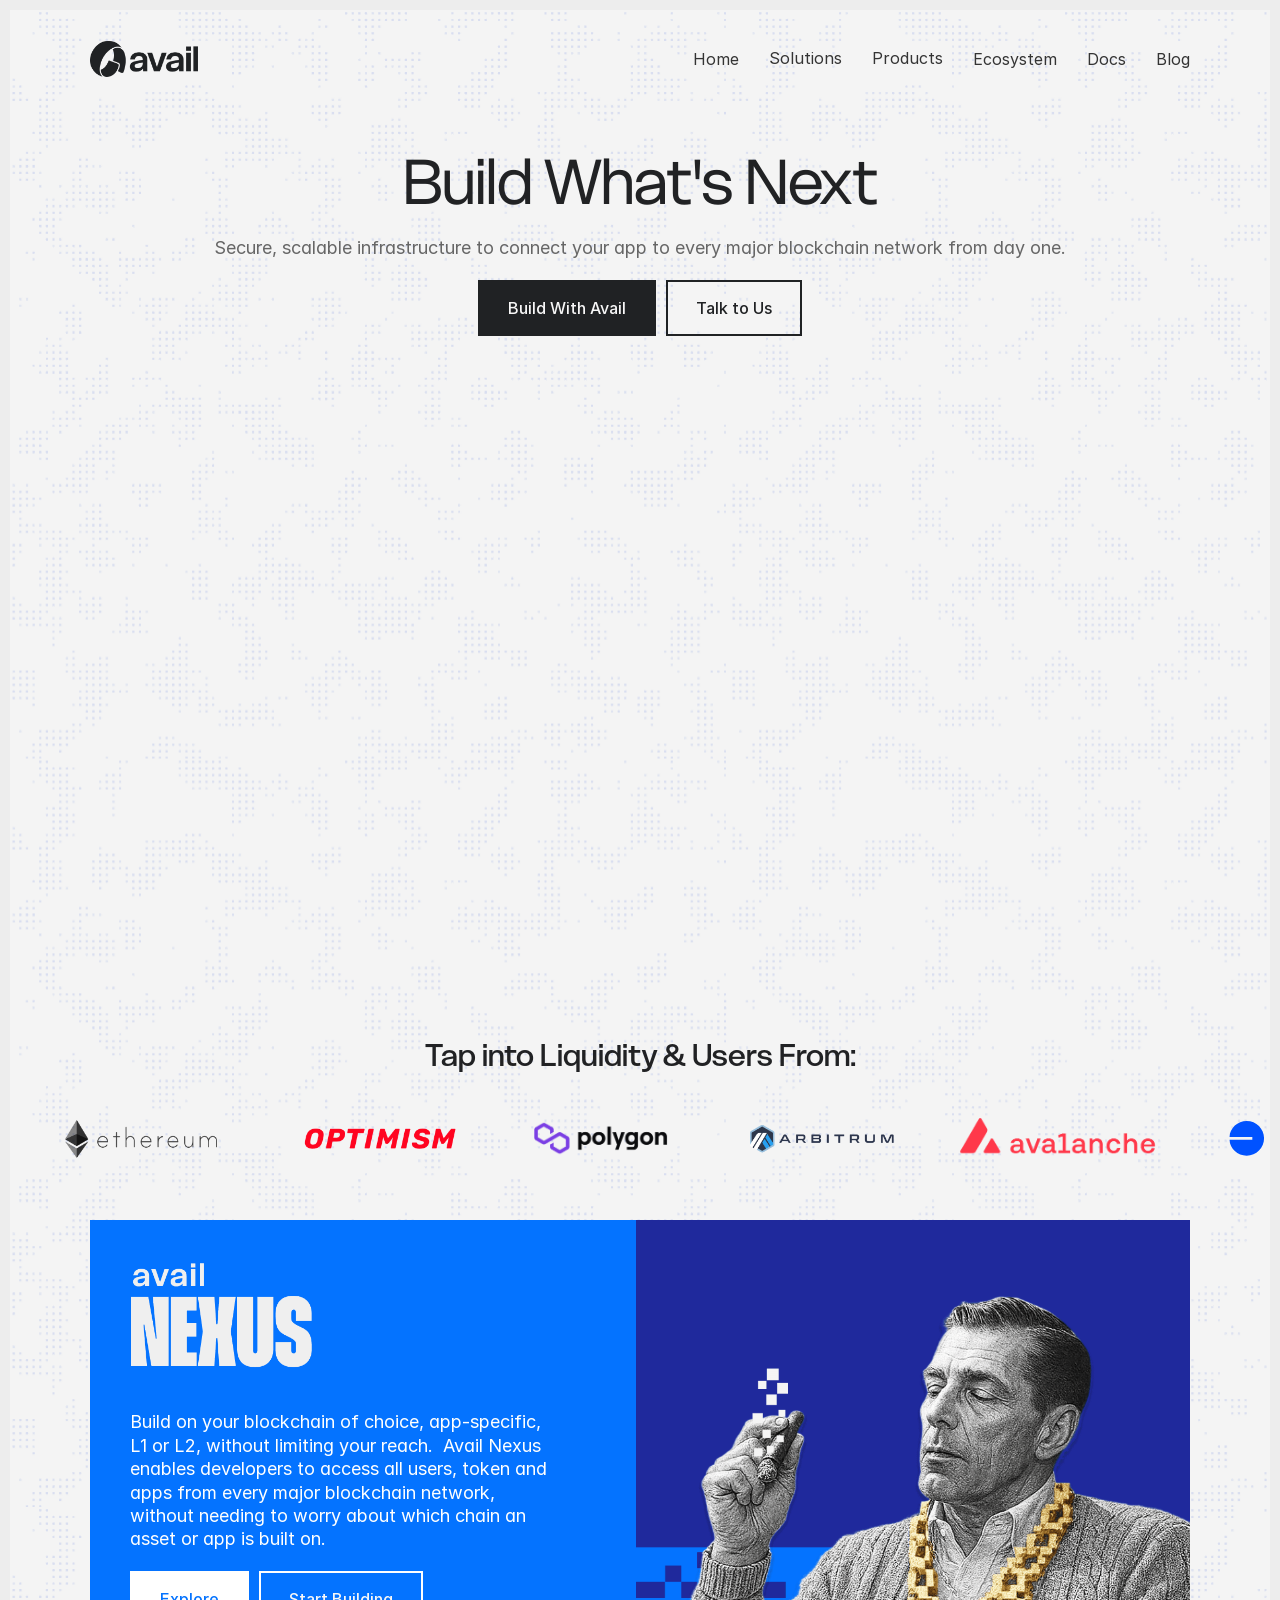
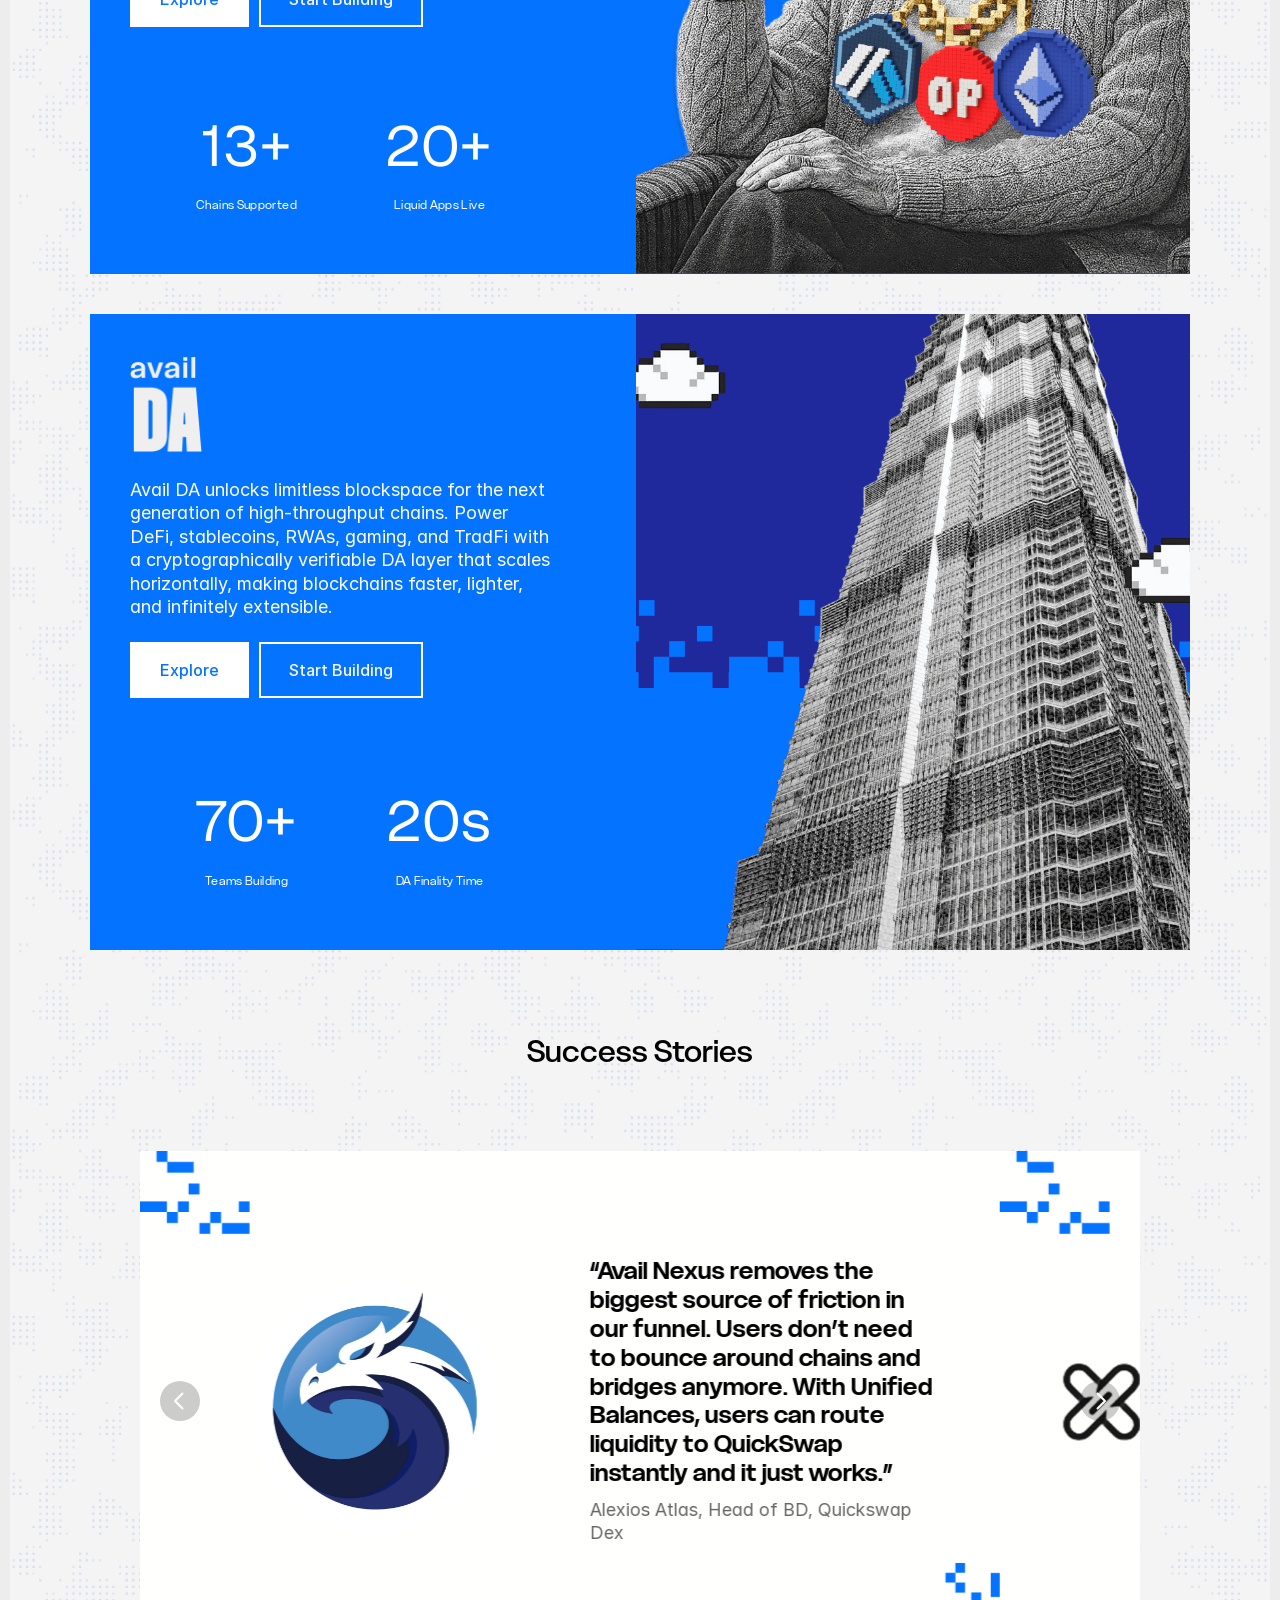
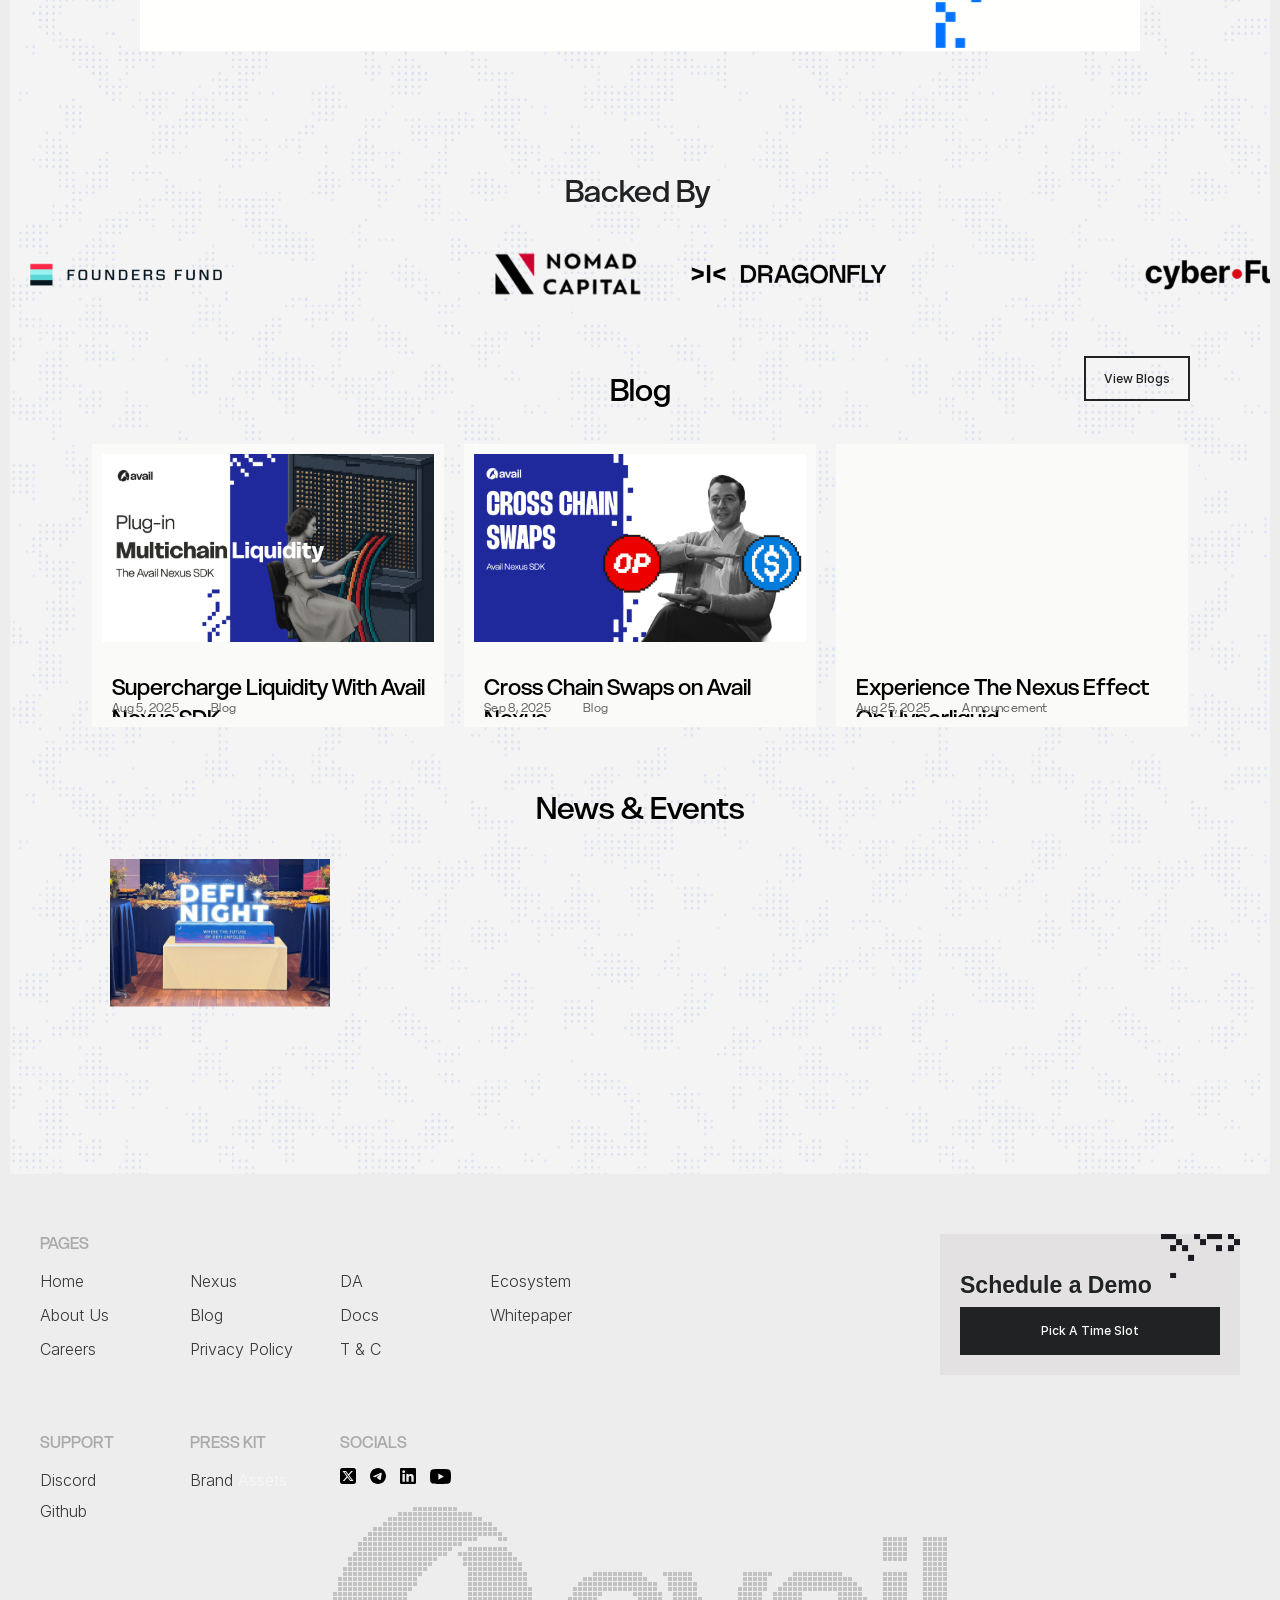
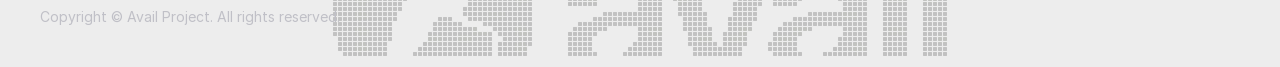
==== index.html @ 50149c0c "First commit" ====
<!doctype html>
<!-- Made in Framer · framer.com ✨ -->
<!-- Published Feb 25, 2026, 3:04 PM UTC -->
<html lang="en" data-redirect-timezone="1">
<head>
	<meta charset="utf-8">
	
	
	
	<!-- Start of headStart -->
    
    <!-- End of headStart -->
	<meta name="viewport" content="width=device-width">
	<meta name="generator" content="Framer f353506">
	<title>Avail Project | Scale Access to the Onchain Economy</title>
    <meta name="description" content="Avail creates a unified onchain economy by connecting users, apps, and liquidity across chains. Build with Avail and redefine how value moves and scales onchain.">
    <meta name="framer-search-index" content="/scripts/searchIndex-hqYLyWiSPZcQ.json">
    <meta name="framer-search-index-fallback" content="/scripts/searchIndex-4ZWW8hpKauaw.json">
    <link href="/images/aDyasFKXxTWodQLSeCL1o8MeIoo.png" rel="icon" media="(prefers-color-scheme: light)">
    <link href="/images/0PmKEkJJkAc71gRFamVu1YC7vY.png" rel="icon" media="(prefers-color-scheme: dark)">
    <link rel="apple-touch-icon" href="/images/K9eDPe2arMvl6IBCR4u9Qq6RiM.png">
    <!-- Open Graph / Facebook -->
    <meta property="og:type" content="website">
    <meta property="og:title" content="Avail Project | Scale Access to the Onchain Economy">
    <meta property="og:description" content="Avail creates a unified onchain economy by connecting users, apps, and liquidity across chains. Build with Avail and redefine how value moves and scales onchain.">
    <meta property="og:image" content="/images/Fcf9YlD6gzrW8VXAi7tIURE7zww.png">
    <!-- Twitter -->
    <meta name="twitter:card" content="summary_large_image">
    <meta name="twitter:title" content="Avail Project | Scale Access to the Onchain Economy">
    <meta name="twitter:description" content="Avail creates a unified onchain economy by connecting users, apps, and liquidity across chains. Build with Avail and redefine how value moves and scales onchain.">
    <meta name="twitter:image" content="/images/Fcf9YlD6gzrW8VXAi7tIURE7zww.png">
	
	<link rel="stylesheet" href="/css/fonts.css">
	
	<meta name="robots" content="max-image-preview:large"><link rel="canonical" href="https://availproject.org/"><meta property="og:url" content="https://availproject.org/"><style data-framer-breakpoint-css>@media(min-width: 1440px){.hidden-nh9nir{display:none!important}}@media(min-width: 1025px) and (max-width: 1439.98px){.hidden-72rtr7{display:none!important}}@media(min-width: 810px) and (max-width: 1024.98px){.hidden-uqc1k0{display:none!important}}@media(max-width: 809.98px){.hidden-1r6e7ah{display:none!important}}</style><style data-framer-css-ssr-minified data-framer-components="framer-lib-cursors-host framer-KlAh7 PropertyOverrides framer-fbhOj framer-DAsSz framer-lib-combinedCSSRules framer-yGjVs framer-xneeR framer-MOhq1 framer-i2Pgx framer-9M9Ho framer-I3rSe">html,body,#main{box-sizing:border-box;margin:0;padding:0}:root{-webkit-font-smoothing:antialiased;-moz-osx-font-smoothing:grayscale}*{box-sizing:border-box;-webkit-font-smoothing:inherit}h1,h2,h3,h4,h5,h6,p,figure{margin:0}body,input,textarea,select,button{font-family:sans-serif;font-size:12px}body{--token-ab3bf087-8957-4b6d-a2bd-cc37327a96d7:#363636;--token-8bc845a9-937a-4bbd-ad58-ebae6a54d231:#fffffe;--token-f48c369c-f011-48be-833e-42d19ef0d798:#efefef;--token-d4e429d7-d4fa-49af-a2aa-890749855c33:#aaa;--token-a0dbf3f7-346c-410e-8259-619229bdc2cb:#f2f5fd;--token-34d58044-5fb0-4480-9bc8-4e91d499d8e6:#fff;--token-fa4dcb27-7179-41c9-bbdc-0fe7fe502e97:#000;--token-6da9d50d-e927-4dcf-93ed-bf3b8039528b:#e8ff9c;--token-7507c765-26fd-430d-85eb-7f9d297aa023:#0473ff;--token-7a099e42-c556-4806-a838-c898c06a32b1:#f1f7ff;--token-1cde18ce-be6a-49b2-943b-08db3107a240:#0473fb;--token-fab8eab1-5380-4fe2-ba5e-942a94539068:#fafaf9;--token-a5c83f0d-25f3-48b6-af78-f79191590801:#ededed;--framer-will-change-override:none}@supports (background:-webkit-named-image(i)) and (not (grid-template-rows:subgrid)){body{--framer-will-change-override:transform}}@supports (background:-webkit-named-image(i)) and (not (position-area:top right)){body{--framer-will-change-filter-override:filter}}[data-framer-component-type=Text] div div span,[data-framer-component-type=Text] a div span,[data-framer-component-type=Text] span span span,[data-framer-component-type=Text] p span span,[data-framer-component-type=Text] h1 span span,[data-framer-component-type=Text] h2 span span,[data-framer-component-type=Text] h3 span span,[data-framer-component-type=Text] h4 span span,[data-framer-component-type=Text] h5 span span,[data-framer-component-type=Text] h6 span span,[data-framer-component-type=Text] a{font-family:var(--font-family);font-style:var(--font-style);font-weight:min(calc(var(--framer-font-weight-increase,0) + var(--font-weight,400)),900);color:var(--text-color);letter-spacing:var(--letter-spacing);font-size:var(--font-size);text-transform:var(--text-transform);--text-decoration:var(--framer-text-decoration-style,solid)var(--framer-text-decoration,none)var(--framer-text-decoration-color,currentcolor)var(--framer-text-decoration-thickness,auto);--text-decoration-skip-ink:var(--framer-text-decoration-skip-ink);--text-underline-offset:var(--framer-text-decoration-offset);line-height:var(--line-height);--font-family:var(--framer-font-family);--font-style:var(--framer-font-style);--font-weight:var(--framer-font-weight);--text-color:var(--framer-text-color);--letter-spacing:var(--framer-letter-spacing);--font-size:var(--framer-font-size);--text-transform:var(--framer-text-transform);--line-height:var(--framer-line-height)}@supports not (color:color(display-p3 1 1 1)){p.framer-text,div.framer-text,h1.framer-text,h2.framer-text,h3.framer-text,h4.framer-text,h5.framer-text,h6.framer-text,li.framer-text,ol.framer-text,ul.framer-text,span.framer-text:not([data-text-fill]){color:var(--framer-blockquote-text-color-rgb,var(--framer-blockquote-text-color,var(--framer-text-color-rgb,var(--framer-text-color,#000))));-webkit-text-stroke-color:var(--framer-text-stroke-color-rgb,var(--framer-text-stroke-color,initial))}mark.framer-text{background-color:var(--framer-blockquote-text-background-color-rgb,var(--framer-blockquote-text-background-color,var(--framer-text-background-color-rgb,var(--framer-text-background-color,initial))))}}@supports not (color:color(display-p3 1 1 1)){code.framer-text,code.framer-text span.framer-text:not([data-text-fill]){color:var(--framer-blockquote-text-color-rgb,var(--framer-blockquote-text-color,var(--framer-code-text-color-rgb,var(--framer-code-text-color,var(--framer-text-color-rgb,var(--framer-text-color,#000))))))}}@supports not (color:color(display-p3 1 1 1)){a.framer-text,span.framer-text[data-nested-link]{color:var(--framer-blockquote-text-color-rgb,var(--framer-blockquote-text-color,var(--framer-link-text-color-rgb,var(--framer-link-text-color,var(--framer-text-color-rgb,var(--framer-text-color,#000))))));background-color:var(--framer-link-text-background-color-rgb,var(--framer-link-text-background-color,initial));-webkit-text-decoration-color:var(--framer-link-text-decoration-color-rgb,var(--framer-link-text-decoration-color,var(--framer-text-decoration-color-rgb,var(--framer-text-decoration-color,currentcolor))));text-decoration-color:var(--framer-link-text-decoration-color-rgb,var(--framer-link-text-decoration-color,var(--framer-text-decoration-color-rgb,var(--framer-text-decoration-color,currentcolor))))}}@supports not (color:color(display-p3 1 1 1)){code.framer-text a.framer-text,code.framer-text a.framer-text span.framer-text:not([data-text-fill]),code.framer-text span.framer-text[data-nested-link],code.framer-text span.framer-text[data-nested-link] span.framer-text:not([data-text-fill]){color:var(--framer-blockquote-text-color-rgb,var(--framer-blockquote-text-color,var(--framer-link-text-color-rgb,var(--framer-link-text-color,var(--framer-code-text-color-rgb,var(--framer-code-text-color,var(--framer-text-color-rgb,var(--framer-text-color,#000))))))))}}@supports not (color:color(display-p3 1 1 1)){a.framer-text:hover,span.framer-text[data-nested-link]:hover{color:var(--framer-link-hover-text-color-rgb,var(--framer-link-hover-text-color,var(--framer-blockquote-text-color-rgb,var(--framer-blockquote-text-color,var(--framer-link-text-color-rgb,var(--framer-link-text-color,var(--framer-text-color-rgb,var(--framer-text-color,#000))))))));background-color:var(--framer-link-hover-text-background-color-rgb,var(--framer-link-hover-text-background-color,var(--framer-link-text-background-color-rgb,var(--framer-link-text-background-color,var(--framer-text-background-color-rgb,var(--framer-text-background-color,initial))))));-webkit-text-decoration-color:var(--framer-link-hover-text-decoration-color-rgb,var(--framer-link-hover-text-decoration-color,var(--framer-link-text-decoration-color-rgb,var(--framer-link-text-decoration-color,var(--framer-text-decoration-color-rgb,var(--framer-text-decoration-color,currentcolor))))));text-decoration-color:var(--framer-link-hover-text-decoration-color-rgb,var(--framer-link-hover-text-decoration-color,var(--framer-link-text-decoration-color-rgb,var(--framer-link-text-decoration-color,var(--framer-text-decoration-color-rgb,var(--framer-text-decoration-color,currentcolor))))))}}@supports not (color:color(display-p3 1 1 1)){code.framer-text a.framer-text:hover,code.framer-text span.framer-text[data-nested-link]:hover{color:var(--framer-link-hover-text-color-rgb,var(--framer-link-hover-text-color,var(--framer-blockquote-text-color-rgb,var(--framer-blockquote-text-color,var(--framer-link-text-color-rgb,var(--framer-link-text-color,var(--framer-code-text-color-rgb,var(--framer-code-text-color,var(--framer-text-color-rgb,var(--framer-text-color,#000))))))))))}}@supports not (color:color(display-p3 1 1 1)){a.framer-text[data-framer-page-link-current],span.framer-text[data-framer-page-link-current]{color:var(--framer-link-current-text-color-rgb,var(--framer-link-current-text-color,var(--framer-link-text-color-rgb,var(--framer-link-text-color,var(--framer-text-color-rgb,var(--framer-text-color,#000))))));background-color:var(--framer-link-current-text-background-color-rgb,var(--framer-link-current-text-background-color,var(--framer-link-text-background-color-rgb,var(--framer-link-text-background-color,var(--framer-text-background-color-rgb,var(--framer-text-background-color,initial))))));-webkit-text-decoration-color:var(--framer-link-current-text-decoration-color-rgb,var(--framer-link-current-text-decoration-color,var(--framer-link-text-decoration-color-rgb,var(--framer-link-text-decoration-color,var(--framer-text-decoration-color-rgb,var(--framer-text-decoration-color,currentcolor))))));text-decoration-color:var(--framer-link-current-text-decoration-color-rgb,var(--framer-link-current-text-decoration-color,var(--framer-link-text-decoration-color-rgb,var(--framer-link-text-decoration-color,var(--framer-text-decoration-color-rgb,var(--framer-text-decoration-color,currentcolor))))))}}@supports not (color:color(display-p3 1 1 1)){code.framer-text a.framer-text[data-framer-page-link-current],code.framer-text a.framer-text[data-framer-page-link-current] span.framer-text:not([data-text-fill]),code.framer-text span.framer-text[data-framer-page-link-current],code.framer-text span.framer-text[data-framer-page-link-current] span.framer-text:not([data-text-fill]){color:var(--framer-link-current-text-color-rgb,var(--framer-link-current-text-color,var(--framer-link-text-color-rgb,var(--framer-link-text-color,var(--framer-code-text-color-rgb,var(--framer-code-text-color,var(--framer-text-color-rgb,var(--framer-text-color,#000))))))));background-color:var(--framer-link-current-text-background-color-rgb,var(--framer-link-current-text-background-color,var(--framer-link-text-background-color-rgb,var(--framer-link-text-background-color,var(--framer-text-background-color-rgb,var(--framer-text-background-color,initial))))))}}@supports not (color:color(display-p3 1 1 1)){a.framer-text[data-framer-page-link-current]:hover,span.framer-text[data-framer-page-link-current]:hover{color:var(--framer-link-hover-text-color-rgb,var(--framer-link-hover-text-color,var(--framer-link-current-text-color-rgb,var(--framer-link-current-text-color,var(--framer-link-text-color-rgb,var(--framer-link-text-color,var(--framer-code-text-color-rgb,var(--framer-code-text-color,var(--framer-text-color-rgb,var(--framer-text-color,#000))))))))));background-color:var(--framer-link-hover-text-background-color-rgb,var(--framer-link-hover-text-background-color,var(--framer-link-current-text-background-color-rgb,var(--framer-link-current-text-background-color,var(--framer-link-text-background-color-rgb,var(--framer-link-text-background-color,initial))))));-webkit-text-decoration-color:var(--framer-link-hover-text-decoration-color-rgb,var(--framer-link-hover-text-decoration-color,var(--framer-link-current-text-decoration-color-rgb,var(--framer-link-current-text-decoration-color,var(--framer-link-text-decoration-color-rgb,var(--framer-link-text-decoration-color,var(--framer-text-decoration-color-rgb,var(--framer-text-decoration-color,currentcolor))))))));text-decoration-color:var(--framer-link-hover-text-decoration-color-rgb,var(--framer-link-hover-text-decoration-color,var(--framer-link-current-text-decoration-color-rgb,var(--framer-link-current-text-decoration-color,var(--framer-link-text-decoration-color-rgb,var(--framer-link-text-decoration-color,var(--framer-text-decoration-color-rgb,var(--framer-text-decoration-color,currentcolor))))))))}}@supports not (color:color(display-p3 1 1 1)){code.framer-text a.framer-text[data-framer-page-link-current]:hover,code.framer-text a.framer-text[data-framer-page-link-current]:hover span.framer-text:not([data-text-fill]),code.framer-text span.framer-text[data-framer-page-link-current]:hover,code.framer-text span.framer-text[data-framer-page-link-current]:hover span.framer-text:not([data-text-fill]){color:var(--framer-link-hover-text-color-rgb,var(--framer-link-hover-text-color,var(--framer-link-current-text-color-rgb,var(--framer-link-current-text-color,var(--framer-link-text-color-rgb,var(--framer-link-text-color,var(--framer-code-text-color-rgb,var(--framer-code-text-color,var(--framer-text-color-rgb,var(--framer-text-color,#000))))))))));background-color:var(--framer-link-hover-text-background-color-rgb,var(--framer-link-hover-text-background-color,var(--framer-link-current-text-background-color-rgb,var(--framer-link-current-text-background-color,var(--framer-link-text-background-color-rgb,var(--framer-link-text-background-color,initial))))))}}@supports not (aspect-ratio:1){.framer-text-module:not([data-width=fit])[style*=aspect-ratio]{position:relative!important}.framer-text-module:not([data-width=fit])[style*=aspect-ratio]:before{content:"";padding-bottom:calc(100%/calc(var(--aspect-ratio)));display:block}.framer-text-module[data-width=fill]>:first-child,.framer-text-module[data-width=fill]>.ssr-variant>:first-child,.framer-text-module:not([data-width=fit])[style*=aspect-ratio]>:first-child,.framer-text-module:not([data-width=fit])[style*=aspect-ratio]>.ssr-variant>:first-child{position:absolute;top:0;left:0;height:100%!important}}@supports not (overflow:clip){:root{--overflow-clip-fallback:hidden}}@supports (background:-webkit-named-image(i)) and (not (contain-intrinsic-size:inherit)){div.framer-text,p.framer-text,h1.framer-text,h2.framer-text,h3.framer-text,h4.framer-text,h5.framer-text,h6.framer-text,ol.framer-text,ul.framer-text,li.framer-text,blockquote.framer-text,.framer-text.framer-image{display:var(--text-truncation-display-inline-for-safari-16,revert)}div.framer-text:after,p.framer-text:after,h1.framer-text:after,h2.framer-text:after,h3.framer-text:after,h4.framer-text:after,h5.framer-text:after,h6.framer-text:after,ol.framer-text:after,ul.framer-text:after,li.framer-text:after,blockquote.framer-text:after,.framer-text.framer-image:after{content:var(--text-truncation-line-break-for-safari-16);white-space:pre}.framer-text.framer-text-module,.framer-text.framer-table-wrapper{display:var(--text-truncation-display-none-for-safari-16,revert)}p.framer-text[data-text-fill]{display:var(--text-truncation-display-inline-for-safari-16,inline-block)}}@supports (corner-shape:superellipse(2)){:root{--one-if-corner-shape-supported:1}}.framer-cursor-none,.framer-cursor-none *{cursor:none!important}.framer-pointer-events-none,.framer-pointer-events-none *{pointer-events:none!important}@supports (aspect-ratio:1){body{--framer-aspect-ratio-supported:auto}}.framer-KlAh7.framer-lux5qc,.framer-KlAh7 .framer-lux5qc{display:block}.framer-KlAh7.framer-72rtr7{background-color:var(--token-a5c83f0d-25f3-48b6-af78-f79191590801,#ededed);height:min-content;overflow:var(--overflow-clip-fallback,clip);flex-flow:column;place-content:center flex-start;align-items:center;gap:60px;width:1025px;padding:10px;display:flex;position:relative}.framer-KlAh7 .framer-3nsnj9{max-width:1440px;height:min-content;overflow:var(--overflow-clip-fallback,clip);will-change:var(--framer-will-change-filter-override,filter);flex-flow:column;flex:none;place-content:center;align-items:center;gap:40px;width:100%;padding:0;display:flex;position:relative}.framer-KlAh7 .framer-1xrxw6q{height:min-content;overflow:var(--overflow-clip-fallback,clip);flex-flow:column;flex:none;place-content:center;align-items:center;gap:10px;width:100%;padding:0;display:flex;position:relative}.framer-KlAh7 .framer-jb3ctd-container{z-index:3;flex:none;width:100%;max-width:1920px;height:auto;position:relative}.framer-KlAh7 .framer-159sdqf{flex-flow:column;flex:none;place-content:center;align-items:center;gap:20px;width:100%;height:min-content;padding:0 80px;display:flex;position:relative;overflow:hidden}.framer-KlAh7 .framer-1wqlgje{flex-flow:column;flex:none;place-content:center;align-items:center;gap:40px;width:100%;height:min-content;padding:0;display:flex;position:relative;overflow:visible}.framer-KlAh7 .framer-68e30y,.framer-KlAh7 .framer-17gn31s,.framer-KlAh7 .framer-2b6ynq{height:min-content;overflow:var(--overflow-clip-fallback,clip);flex-flow:column;flex:none;place-content:center;align-items:center;gap:20px;width:100%;padding:0;display:flex;position:relative}.framer-KlAh7 .framer-heolp5,.framer-KlAh7 .framer-2mnusp{height:min-content;overflow:var(--overflow-clip-fallback,clip);flex-flow:row;flex:none;place-content:center;align-items:center;gap:10px;width:100%;padding:0;display:flex;position:relative}.framer-KlAh7 .framer-1abtss9,.framer-KlAh7 .framer-1h1m4um,.framer-KlAh7 .framer-cyox8i{--framer-link-text-color:#09f;--framer-link-text-decoration:underline;white-space:pre;flex:none;width:auto;height:auto;position:relative}.framer-KlAh7 .framer-xi7h8n{--framer-link-text-color:#09f;--framer-link-text-decoration:underline;--framer-text-wrap-override:balance;flex:none;width:auto;height:auto;position:relative}.framer-KlAh7 .framer-d5glep-container,.framer-KlAh7 .framer-1qg3g2x-container,.framer-KlAh7 .framer-19mti64-container,.framer-KlAh7 .framer-1w8n4r3-container,.framer-KlAh7 .framer-i3j7wd-container,.framer-KlAh7 .framer-141hha3-container{flex:none;width:auto;height:56px;position:relative}.framer-KlAh7 .framer-w0vy0m-container{aspect-ratio:1.77778;height:var(--framer-aspect-ratio-supported,475px);flex:none;width:100%;position:relative}.framer-KlAh7 .framer-9pvn42-container,.framer-KlAh7 .framer-hk6yca-container{flex:none;width:100%;height:84px;position:relative}.framer-KlAh7 .framer-u4drz3{width:244px;height:83px;position:relative;overflow:visible}.framer-KlAh7 .framer-7jsai9{flex:none;width:210px;height:38px;position:absolute;top:calc(50.6024% - 19px);left:calc(49.5902% - 105px);overflow:visible}.framer-KlAh7 .framer-q1t9c7,.framer-KlAh7 .framer-15qxtew,.framer-KlAh7 .framer-zbkhty,.framer-KlAh7 .framer-rgigyf,.framer-KlAh7 .framer-1fri2vk,.framer-KlAh7 .framer-1ogvms3,.framer-KlAh7 .framer-1p4jr7y,.framer-KlAh7 .framer-nlgu8n,.framer-KlAh7 .framer-uv6w0i,.framer-KlAh7 .framer-xk19a9,.framer-KlAh7 .framer-6o5oeg,.framer-KlAh7 .framer-1g8omni,.framer-KlAh7 .framer-1dc55vu,.framer-KlAh7 .framer-wuj7k1,.framer-KlAh7 .framer-13a89qg,.framer-KlAh7 .framer-1tr7v49,.framer-KlAh7 .framer-drcorc,.framer-KlAh7 .framer-nnliqi,.framer-KlAh7 .framer-yuarie,.framer-KlAh7 .framer-rudkri,.framer-KlAh7 .framer-9tjj2r{width:211px;height:83px;position:relative;overflow:visible}.framer-KlAh7 .framer-grcqlp,.framer-KlAh7 .framer-nuheb,.framer-KlAh7 .framer-11ppziz{aspect-ratio:4.30769;height:var(--framer-aspect-ratio-supported,35px);flex:none;width:151px;position:absolute;top:24px;left:50%;overflow:visible;transform:translate(-50%)}.framer-KlAh7 .framer-16yanw7,.framer-KlAh7 .framer-9xjnxz,.framer-KlAh7 .framer-18kpreq,.framer-KlAh7 .framer-1792nur,.framer-KlAh7 .framer-fbruoy,.framer-KlAh7 .framer-1jee6gi,.framer-KlAh7 .framer-1lstoa7{width:242px;height:83px;position:relative}.framer-KlAh7 .framer-1c6eu3r{flex:none;width:223px;height:55px;position:absolute;top:calc(49.3976% - 27.5px);left:calc(49.5868% - 111.5px);overflow:visible}.framer-KlAh7 .framer-u7qz2y{aspect-ratio:4.30769;height:var(--framer-aspect-ratio-supported,35px);flex:none;width:151px;position:absolute;top:24px;left:50%;transform:translate(-50%)}.framer-KlAh7 .framer-68m6at{flex:none;width:210px;height:39px;position:absolute;top:23px;left:calc(50% - 105px);overflow:visible}.framer-KlAh7 .framer-138wpub{flex:none;width:217px;height:75px;position:absolute;top:calc(49.3976% - 37.5px);left:calc(51.2397% - 108.5px);overflow:visible}.framer-KlAh7 .framer-16n5dh4{flex:none;width:156px;height:49px;position:absolute;top:calc(48.1928% - 24.5px);left:calc(51.6529% - 78px);overflow:visible}.framer-KlAh7 .framer-1uqcz2j{flex:none;width:173px;height:49px;position:absolute;top:calc(49.3976% - 24.5px);left:calc(49.5868% - 86.5px);overflow:visible}.framer-KlAh7 .framer-1616t3{width:214px;height:32px;position:absolute;top:25px;left:14px}.framer-KlAh7 .framer-1ku3xoi{width:37px;height:27px;position:absolute;top:0;left:0}.framer-KlAh7 .framer-1f7pfyz{width:18px;height:23px;position:absolute;top:2px;left:54px}.framer-KlAh7 .framer-1jbwmgc{width:15px;height:23px;position:absolute;top:9px;left:74px}.framer-KlAh7 .framer-18zm783{width:15px;height:24px;position:absolute;top:9px;left:91px}.framer-KlAh7 .framer-17umgrl{width:11px;height:14px;position:absolute;top:11px;left:93px}.framer-KlAh7 .framer-5i4w93{width:15px;height:17px;position:absolute;top:9px;left:108px}.framer-KlAh7 .framer-t2girv{width:11px;height:6px;position:absolute;top:11px;left:111px}.framer-KlAh7 .framer-nn80c5{width:9px;height:17px;position:absolute;top:9px;left:126px}.framer-KlAh7 .framer-2cn6nx{width:23px;height:24px;position:absolute;top:1px;left:134px}.framer-KlAh7 .framer-fi5s3i{width:25px;height:24px;position:absolute;top:2px;left:160px}.framer-KlAh7 .framer-9r26c6{width:35px;height:24px;position:absolute;top:2px;left:180px}.framer-KlAh7 .framer-skdfr3{flex:none;width:160px;height:51px;position:absolute;top:calc(51.8072% - 25.5px);left:calc(50% - 80px);overflow:visible}.framer-KlAh7 .framer-1j90e5q{height:min-content;overflow:var(--overflow-clip-fallback,clip);flex-flow:column;flex:none;place-content:center;align-items:center;gap:40px;width:100%;padding:0;display:flex;position:relative}.framer-KlAh7 .framer-1lc26sd{height:min-content;overflow:var(--overflow-clip-fallback,clip);z-index:9;flex-flow:row;flex:none;place-content:flex-start center;align-items:flex-start;gap:0;width:100%;padding:0 80px;display:flex;position:sticky;top:0}.framer-KlAh7 .framer-14u9lcb{background-color:var(--token-7507c765-26fd-430d-85eb-7f9d297aa023,#0473ff);z-index:1;flex-flow:row;flex:1 0 0;place-content:flex-start;align-items:flex-start;gap:0;width:1px;height:min-content;padding:0;display:flex;position:relative;overflow:hidden}.framer-KlAh7 .framer-14jh7cz{flex-flow:column;flex:1 0 0;place-content:flex-start;align-items:flex-start;gap:20px;width:1px;height:min-content;padding:40px 80px 40px 40px;display:flex;position:relative;overflow:hidden}.framer-KlAh7 .framer-1vk59bb{aspect-ratio:1.40833;height:var(--framer-aspect-ratio-supported,92px);flex:none;width:43%;position:relative;overflow:visible}.framer-KlAh7 .framer-osgnvz,.framer-KlAh7 .framer-v30ulc,.framer-KlAh7 .framer-11co0fr,.framer-KlAh7 .framer-dc0yzy,.framer-KlAh7 .framer-469j9z,.framer-KlAh7 .framer-ng4lef,.framer-KlAh7 .framer-34dvaz,.framer-KlAh7 .framer-uigwoo,.framer-KlAh7 .framer-1droshg{--framer-link-text-color:#09f;--framer-link-text-decoration:underline;white-space:pre-wrap;word-break:break-word;word-wrap:break-word;flex:none;width:100%;height:auto;position:relative}.framer-KlAh7 .framer-19gbwcg,.framer-KlAh7 .framer-1kq1aem{flex-flow:row;flex:none;place-content:center flex-start;align-items:center;gap:10px;width:min-content;height:min-content;padding:0 0 40px;display:flex;position:relative;overflow:visible}.framer-KlAh7 .framer-1dgv6u8,.framer-KlAh7 .framer-1i06z86{height:min-content;overflow:var(--overflow-clip-fallback,clip);flex-flow:row;flex:none;place-content:center;align-items:center;gap:0;width:100%;padding:20px;display:flex;position:relative}.framer-KlAh7 .framer-ue15hl,.framer-KlAh7 .framer-3fwx77,.framer-KlAh7 .framer-1lamkfh,.framer-KlAh7 .framer-bvql1b{flex-flow:column;flex:1 0 0;place-content:center flex-start;align-items:center;gap:10px;width:1px;height:min-content;padding:0;display:flex;position:relative;overflow:visible}.framer-KlAh7 .framer-1dhpug4,.framer-KlAh7 .framer-yuzov7{will-change:var(--framer-will-change-filter-override,filter);flex-flow:column;flex:1 0 0;place-content:flex-start center;align-self:stretch;align-items:flex-start;gap:40px;width:1px;height:auto;padding:64px;display:flex;position:relative;overflow:hidden}.framer-KlAh7 .framer-1npjdoj{z-index:10;flex-flow:row;flex:none;place-content:flex-start center;align-items:flex-start;gap:0;width:100%;height:min-content;padding:0 80px;display:flex;position:sticky;top:0;overflow:hidden}.framer-KlAh7 .framer-14fns5r{background-color:var(--token-7507c765-26fd-430d-85eb-7f9d297aa023,#0473ff);flex-flow:row;flex:1 0 0;place-content:flex-start;align-items:flex-start;gap:0;width:1px;height:min-content;padding:0;display:flex;position:relative;overflow:hidden}.framer-KlAh7 .framer-1viog0h{flex-flow:column;flex:1 0 0;place-content:flex-start;align-items:flex-start;gap:24px;width:1px;height:min-content;padding:40px 80px 40px 40px;display:flex;position:relative;overflow:hidden}.framer-KlAh7 .framer-11dwylt{aspect-ratio:1.40833;height:var(--framer-aspect-ratio-supported,71px);flex:none;width:33%;position:relative;overflow:visible}.framer-KlAh7 .framer-lnmdwk{flex-flow:column;flex:none;place-content:flex-start center;align-items:flex-start;gap:12px;width:100%;height:min-content;padding:0;display:flex;position:relative;overflow:hidden}.framer-KlAh7 .framer-147hd15{flex-flow:row;flex:none;place-content:center;align-items:center;gap:8px;width:100%;height:min-content;padding:0;display:flex;position:relative;overflow:hidden}.framer-KlAh7 .framer-9k6n8h{--framer-link-text-color:#09f;--framer-link-text-decoration:underline;white-space:pre-wrap;word-break:break-word;word-wrap:break-word;flex:1 0 0;width:1px;height:auto;position:relative}.framer-KlAh7 .framer-b4dv36{flex-flow:column;flex:none;place-content:center;align-items:center;gap:40px;width:100%;height:min-content;padding:40px 80px;display:flex;position:relative;overflow:visible}.framer-KlAh7 .framer-15e9jh9,.framer-KlAh7 .framer-1ab7acg{flex-flow:row;flex:none;place-content:flex-start center;align-items:flex-start;gap:90px;width:100%;height:min-content;padding:0;display:flex;position:relative;overflow:hidden}.framer-KlAh7 .framer-1isw62g,.framer-KlAh7 .framer-12128r4,.framer-KlAh7 .framer-udi9cj{--framer-paragraph-spacing:0px;white-space:pre;flex:none;width:auto;height:auto;position:relative}.framer-KlAh7 .framer-wdo8ey-container{aspect-ratio:1.73;height:var(--framer-aspect-ratio-supported,500px);flex:none;width:100%;max-width:1000px;position:relative}.framer-KlAh7 .framer-gpombt-container,.framer-KlAh7 .framer-1lbc938-container,.framer-KlAh7 .framer-sti26w-container,.framer-KlAh7 .framer-sbzonc-container,.framer-KlAh7 .framer-15buee1-container,.framer-KlAh7 .framer-1ng9fhl-container{width:860px;height:500px;position:relative}.framer-KlAh7 .framer-98w9rx-container{flex:none;width:100%;height:420px;position:relative}.framer-KlAh7 .framer-142a5xb-container,.framer-KlAh7 .framer-qbdfii-container,.framer-KlAh7 .framer-1d362kn-container,.framer-KlAh7 .framer-1qgeexl-container,.framer-KlAh7 .framer-6bu6b-container,.framer-KlAh7 .framer-1epcnhm-container{width:720px;height:auto;position:relative}.framer-KlAh7 .framer-9zw87n-container{aspect-ratio:.458716;height:var(--framer-aspect-ratio-supported,436px);flex:none;width:100%;position:relative}.framer-KlAh7 .framer-uivgds-container,.framer-KlAh7 .framer-4jdi4q-container,.framer-KlAh7 .framer-1lb79br-container,.framer-KlAh7 .framer-30oji9-container,.framer-KlAh7 .framer-18vqt6l-container,.framer-KlAh7 .framer-74qcyw-container{width:360px;height:auto;position:relative}.framer-KlAh7 .framer-1ki4o63,.framer-KlAh7 .framer-uqpzs7,.framer-KlAh7 .framer-1171dbg,.framer-KlAh7 .framer-ziv1gr,.framer-KlAh7 .framer-19klvwv,.framer-KlAh7 .framer-6efkkh,.framer-KlAh7 .framer-8ghlk8,.framer-KlAh7 .framer-wxomqp,.framer-KlAh7 .framer-1tcat4f,.framer-KlAh7 .framer-gk5c0n,.framer-KlAh7 .framer-746ect,.framer-KlAh7 .framer-sfrng3,.framer-KlAh7 .framer-16bfscg,.framer-KlAh7 .framer-1ave2u,.framer-KlAh7 .framer-62gl6c,.framer-KlAh7 .framer-its4wx,.framer-KlAh7 .framer-1okoi94{flex:none;height:82px;position:absolute;bottom:0;left:0;right:0}.framer-KlAh7 .framer-l0cy1g{aspect-ratio:8.51429;height:var(--framer-aspect-ratio-supported,23px);flex:none;width:192px;position:absolute;top:50%;left:50%;overflow:visible;transform:translate(-50%,-50%)}.framer-KlAh7 .framer-18kuvna{aspect-ratio:2.46;height:var(--framer-aspect-ratio-supported,55px);flex:none;width:136px;position:absolute;top:49%;left:50%;overflow:visible;transform:translate(-50%,-50%)}.framer-KlAh7 .framer-fejau3{aspect-ratio:3.53846;height:var(--framer-aspect-ratio-supported,41px);flex:none;width:145px;position:absolute;top:49%;left:50%;overflow:visible;transform:translate(-50%,-50%)}.framer-KlAh7 .framer-179cr0d{aspect-ratio:10.3333;height:var(--framer-aspect-ratio-supported,19px);flex:none;width:195px;position:absolute;top:49%;left:50%;overflow:visible;transform:translate(-50%,-50%)}.framer-KlAh7 .framer-19vjdg9{aspect-ratio:4.95714;height:var(--framer-aspect-ratio-supported,34px);flex:none;width:170px;position:absolute;top:49%;left:50%;overflow:visible;transform:translate(-50%,-50%)}.framer-KlAh7 .framer-g4bnzx{aspect-ratio:5.81818;height:var(--framer-aspect-ratio-supported,29px);flex:none;width:171px;position:absolute;top:50%;left:50%;overflow:visible;transform:translate(-50%,-50%)}.framer-KlAh7 .framer-a50whz{aspect-ratio:4.16667;height:var(--framer-aspect-ratio-supported,43px);flex:none;width:180px;position:absolute;top:50%;left:50%;overflow:visible;transform:translate(-50%,-50%)}.framer-KlAh7 .framer-1nte2bz{aspect-ratio:3.8125;height:var(--framer-aspect-ratio-supported,45px);flex:none;width:173px;position:absolute;top:49%;left:50%;overflow:visible;transform:translate(-50%,-50%)}.framer-KlAh7 .framer-s7iv66{aspect-ratio:3.2625;height:var(--framer-aspect-ratio-supported,48px);flex:none;width:156px;position:absolute;top:50%;left:50%;overflow:visible;transform:translate(-50%,-50%)}.framer-KlAh7 .framer-1u85295{aspect-ratio:4.5625;height:var(--framer-aspect-ratio-supported,37px);flex:none;width:167px;position:absolute;top:49%;left:50%;overflow:visible;transform:translate(-50%,-50%)}.framer-KlAh7 .framer-12osveh{aspect-ratio:3.2973;height:var(--framer-aspect-ratio-supported,41px);flex:none;width:134px;position:absolute;top:50%;left:50%;overflow:visible;transform:translate(-50%,-50%)}.framer-KlAh7 .framer-j6axy2{aspect-ratio:2.50562;height:var(--framer-aspect-ratio-supported,53px);flex:none;width:133px;position:absolute;top:49%;left:50%;overflow:visible;transform:translate(-50%,-50%)}.framer-KlAh7 .framer-od33n0{aspect-ratio:2.64;height:var(--framer-aspect-ratio-supported,50px);flex:none;width:132px;position:absolute;top:50%;left:50%;overflow:visible;transform:translate(-50%,-50%)}.framer-KlAh7 .framer-k6016m{aspect-ratio:2.09091;height:var(--framer-aspect-ratio-supported,44px);flex:none;width:92px;position:absolute;top:50%;left:50%;overflow:visible;transform:translate(-50%,-50%)}.framer-KlAh7 .framer-r1uvzc{aspect-ratio:.855263;height:var(--framer-aspect-ratio-supported,57px);flex:none;width:49px;position:absolute;top:50%;left:50%;overflow:visible;transform:translate(-50%,-50%)}.framer-KlAh7 .framer-15k626p{aspect-ratio:1.14876;height:var(--framer-aspect-ratio-supported,81px);flex:none;width:93px;position:absolute;top:-1px;left:55%;overflow:visible;transform:translate(-50%)}.framer-KlAh7 .framer-1rs5w54{aspect-ratio:2.23771;height:var(--framer-aspect-ratio-supported,60px);flex:none;width:134px;position:absolute;top:50%;left:50%;overflow:visible;transform:translate(-50%,-50%)}.framer-KlAh7 .framer-zm7ruc{flex-flow:column;flex:none;place-content:center;align-items:center;gap:20px;width:100%;height:min-content;padding:0 80px;display:flex;position:relative;overflow:visible}.framer-KlAh7 .framer-1qsql52{flex-flow:row;flex:none;place-content:flex-start center;align-items:flex-start;gap:90px;width:100%;height:min-content;padding:13px 0;display:flex;position:relative;overflow:hidden}.framer-KlAh7 .framer-t49087-container{z-index:1;flex:none;width:auto;height:45px;position:absolute;top:0;right:0}.framer-KlAh7 .framer-1o887s4{flex-flow:row;flex:none;place-content:flex-start center;align-items:flex-start;gap:20px;width:100%;height:283px;min-height:100%;padding:0;display:flex;position:relative;overflow:hidden}.framer-KlAh7 .framer-pt9n4s,.framer-KlAh7 .framer-1s7fho8,.framer-KlAh7 .framer-1xv4kky{background-color:var(--token-fab8eab1-5380-4fe2-ba5e-942a94539068,#fafaf9);flex-flow:column;flex:none;place-content:center flex-start;align-items:center;gap:30px;width:32%;height:100%;min-height:100%;padding:10px;text-decoration:none;display:flex;position:relative;overflow:hidden}.framer-KlAh7 .framer-1xmpri2{aspect-ratio:1.76358;height:var(--framer-aspect-ratio-supported,141px);flex:none;width:100%;position:relative}.framer-KlAh7 .framer-uko683,.framer-KlAh7 .framer-7k52x5,.framer-KlAh7 .framer-19qui6h{height:1px;overflow:var(--overflow-clip-fallback,clip);flex-flow:column;flex:1 0 0;place-content:center;align-items:center;gap:10px;width:100%;padding:0 0 0 10px;display:flex;position:relative}.framer-KlAh7 .framer-wlo2bs,.framer-KlAh7 .framer-52w2pg,.framer-KlAh7 .framer-1g7czfm{white-space:pre-wrap;word-break:break-word;word-wrap:break-word;flex:1 0 0;width:100%;height:1px;position:relative}.framer-KlAh7 .framer-1lbu9n4,.framer-KlAh7 .framer-zixmuu,.framer-KlAh7 .framer-1diva8b{flex-flow:row;flex:none;place-content:center flex-start;align-items:center;gap:32px;width:100%;height:min-content;padding:0;display:flex;position:relative;overflow:hidden}.framer-KlAh7 .framer-q1vqe,.framer-KlAh7 .framer-1ithxbl,.framer-KlAh7 .framer-1ce81tf,.framer-KlAh7 .framer-y9o4dj,.framer-KlAh7 .framer-g1qvv2,.framer-KlAh7 .framer-1qmih7d{white-space:pre;flex:none;width:auto;height:auto;position:relative}.framer-KlAh7 .framer-16qqvc1,.framer-KlAh7 .framer-rncwdn{aspect-ratio:1.76667;height:var(--framer-aspect-ratio-supported,141px);flex:none;width:100%;position:relative}.framer-KlAh7 .framer-16kcd8a{flex-flow:column;flex:none;place-content:center;align-items:center;gap:20px;width:100%;height:min-content;padding:20px 80px 0;display:flex;position:relative;overflow:visible}.framer-KlAh7 .framer-1fx36ni{flex-flow:row;flex:none;place-content:flex-start center;align-items:flex-start;gap:20px;width:100%;height:min-content;min-height:285px;padding:10px;display:flex;position:relative;overflow:hidden}.framer-KlAh7 .framer-1wm4z09-container{flex:1 0 0;width:1px;max-width:100%;height:265px;position:relative}.framer-KlAh7 .framer-hapctn{aspect-ratio:4.34;height:var(--framer-aspect-ratio-supported,300px);overflow:var(--overflow-clip-fallback,clip);width:1302px;position:relative}.framer-KlAh7 .framer-1ytnd2a{height:55%;overflow:var(--overflow-clip-fallback,clip);flex:none;width:220px;position:absolute;top:0;left:0}.framer-KlAh7 .framer-1tp3s0y{aspect-ratio:1.33333;height:var(--framer-aspect-ratio-supported,165px);flex:none;position:absolute;top:50%;left:0;right:0;overflow:visible;transform:translateY(-50%)}.framer-KlAh7 .framer-13gyk1r{height:35%;overflow:var(--overflow-clip-fallback,clip);flex:none;width:279px;position:absolute;top:0;left:229px}.framer-KlAh7 .framer-154dz5o{aspect-ratio:2.49756;bottom:var(--framer-aspect-ratio-supported,-6px);flex:none;width:100%;position:absolute;top:0;left:0;overflow:visible}.framer-KlAh7 .framer-1fkwlgp{height:62%;overflow:var(--overflow-clip-fallback,clip);flex:none;width:279px;position:absolute;bottom:0;left:229px}.framer-KlAh7 .framer-1sk111a{aspect-ratio:1.5;height:var(--framer-aspect-ratio-supported,186px);flex:none;position:absolute;top:50%;left:0;right:0;overflow:visible;transform:translateY(-50%)}.framer-KlAh7 .framer-1vmdzvc{height:41%;overflow:var(--overflow-clip-fallback,clip);flex:none;width:220px;position:absolute;bottom:0;left:0}.framer-KlAh7 .framer-fn4zlb{aspect-ratio:1.77778;height:var(--framer-aspect-ratio-supported,124px);flex:none;position:absolute;top:50%;left:0;right:0;overflow:visible;transform:translateY(-50%)}.framer-KlAh7 .framer-ztk85d{height:53%;overflow:var(--overflow-clip-fallback,clip);flex:none;width:210px;position:absolute;bottom:0;left:calc(47.7727% - 105px)}.framer-KlAh7 .framer-1vy7mjl{aspect-ratio:1.33333;height:var(--framer-aspect-ratio-supported,158px);flex:none;position:absolute;top:50%;left:0;right:0;overflow:visible;transform:translateY(-50%)}.framer-KlAh7 .framer-18yfxou{aspect-ratio:1.21;height:var(--framer-aspect-ratio-supported,135px);overflow:var(--overflow-clip-fallback,clip);flex:none;width:163px;position:absolute;top:0;left:46%;transform:translate(-50%)}.framer-KlAh7 .framer-6vprc8{aspect-ratio:1.2109;height:169%;width:var(--framer-aspect-ratio-supported,275px);flex:none;position:absolute;top:16%;left:15%;overflow:visible;transform:translate(-50%,-50%)}.framer-KlAh7 .framer-1f1uo6b{height:45%;overflow:var(--overflow-clip-fallback,clip);flex:none;width:240px;position:absolute;top:0;left:685px}.framer-KlAh7 .framer-1nizw0h{aspect-ratio:1.77778;height:100%;width:var(--framer-aspect-ratio-supported,240px);flex:none;position:absolute;top:0;left:0;overflow:visible}.framer-KlAh7 .framer-ngpgbq{height:53%;overflow:var(--overflow-clip-fallback,clip);flex:none;width:281px;position:absolute;bottom:0;left:736px}.framer-KlAh7 .framer-kyhvhw{aspect-ratio:1.77778;height:var(--framer-aspect-ratio-supported,158px);flex:none;width:100%;position:absolute;top:0;left:0;overflow:visible}.framer-KlAh7 .framer-1uc67pf{height:45%;overflow:var(--overflow-clip-fallback,clip);flex:none;width:178px;position:absolute;top:0;left:934px}.framer-KlAh7 .framer-1kvwhk9{aspect-ratio:1.33333;height:var(--framer-aspect-ratio-supported,134px);flex:none;position:absolute;top:50%;left:0;right:0;overflow:visible;transform:translateY(-50%)}.framer-KlAh7 .framer-1gio8h4{height:45%;overflow:var(--overflow-clip-fallback,clip);flex:none;width:178px;position:absolute;top:0;left:1121px}.framer-KlAh7 .framer-13d3vss{aspect-ratio:1.33333;height:var(--framer-aspect-ratio-supported,134px);flex:none;width:100%;position:absolute;top:0;left:0;overflow:visible}.framer-KlAh7 .framer-7gz2ba{height:159px;overflow:var(--overflow-clip-fallback,clip);flex:none;width:272px;position:absolute;bottom:-1px;left:1026px}.framer-KlAh7 .framer-19euak6{aspect-ratio:1.33333;height:var(--framer-aspect-ratio-supported,204px);flex:none;position:absolute;top:-27px;left:0;right:0;overflow:visible}.framer-KlAh7 .framer-m7qr7c-container{flex:none;width:100%;height:auto;position:relative}.framer-KlAh7 .framer-dhjcm9-container{pointer-events:none;z-index:10;flex:none;width:100%;height:100vh;position:fixed;top:0;left:0}.framer-n3QoA .framer-styles-preset-1aupk6d:not(.rich-text-wrapper),.framer-n3QoA .framer-styles-preset-1aupk6d.rich-text-wrapper h1{--framer-font-family:"Delight Regular","Delight Regular Placeholder",sans-serif;--framer-font-open-type-features:"blwf" on,"cv09" on,"cv03" on,"cv04" on,"cv11" on;--framer-font-size:62px;--framer-font-style:normal;--framer-font-variation-axes:normal;--framer-font-weight:400;--framer-letter-spacing:0em;--framer-line-height:1.1em;--framer-paragraph-spacing:0px;--framer-text-alignment:center;--framer-text-color:#000;--framer-text-decoration:none;--framer-text-stroke-color:initial;--framer-text-stroke-width:initial;--framer-text-transform:none}@media (max-width:1199px) and (min-width:810px){.framer-n3QoA .framer-styles-preset-1aupk6d:not(.rich-text-wrapper),.framer-n3QoA .framer-styles-preset-1aupk6d.rich-text-wrapper h1{--framer-font-family:"Delight Regular","Delight Regular Placeholder",sans-serif;--framer-font-open-type-features:"blwf" on,"cv09" on,"cv03" on,"cv04" on,"cv11" on;--framer-font-size:48px;--framer-font-style:normal;--framer-font-variation-axes:normal;--framer-font-weight:400;--framer-letter-spacing:0em;--framer-line-height:1.1em;--framer-paragraph-spacing:0px;--framer-text-alignment:center;--framer-text-color:#000;--framer-text-decoration:none;--framer-text-stroke-color:initial;--framer-text-stroke-width:initial;--framer-text-transform:none}}@media (max-width:809px) and (min-width:0){.framer-n3QoA .framer-styles-preset-1aupk6d:not(.rich-text-wrapper),.framer-n3QoA .framer-styles-preset-1aupk6d.rich-text-wrapper h1{--framer-font-family:"Delight Regular","Delight Regular Placeholder",sans-serif;--framer-font-open-type-features:"blwf" on,"cv09" on,"cv03" on,"cv04" on,"cv11" on;--framer-font-size:32px;--framer-font-style:normal;--framer-font-variation-axes:normal;--framer-font-weight:400;--framer-letter-spacing:0em;--framer-line-height:1.1em;--framer-paragraph-spacing:0px;--framer-text-alignment:center;--framer-text-color:#000;--framer-text-decoration:none;--framer-text-stroke-color:initial;--framer-text-stroke-width:initial;--framer-text-transform:none}}@media (max-width:1439px) and (min-width:1200px){.framer-kIFs3 .framer-styles-preset-px6r5c:not(.rich-text-wrapper),.framer-kIFs3 .framer-styles-preset-px6r5c.rich-text-wrapper p{--framer-font-family:"Inter","Inter Placeholder",sans-serif;--framer-font-family-bold:"Inter","Inter Placeholder",sans-serif;--framer-font-family-bold-italic:"Inter","Inter Placeholder",sans-serif;--framer-font-family-italic:"Inter","Inter Placeholder",sans-serif;--framer-font-open-type-features:"blwf" on,"cv09" on,"cv03" on,"cv04" on,"cv11" on;--framer-font-size:18px;--framer-font-style:normal;--framer-font-style-bold:normal;--framer-font-style-bold-italic:italic;--framer-font-style-italic:italic;--framer-font-variation-axes:normal;--framer-font-weight:400;--framer-font-weight-bold:700;--framer-font-weight-bold-italic:700;--framer-font-weight-italic:400;--framer-letter-spacing:0em;--framer-line-height:130%;--framer-paragraph-spacing:20px;--framer-text-alignment:start;--framer-text-color:#666;--framer-text-decoration:none;--framer-text-stroke-color:initial;--framer-text-stroke-width:initial;--framer-text-transform:none}}@media (max-width:1199px) and (min-width:810px){.framer-kIFs3 .framer-styles-preset-px6r5c:not(.rich-text-wrapper),.framer-kIFs3 .framer-styles-preset-px6r5c.rich-text-wrapper p{--framer-font-family:"Inter","Inter Placeholder",sans-serif;--framer-font-family-bold:"Inter","Inter Placeholder",sans-serif;--framer-font-family-bold-italic:"Inter","Inter Placeholder",sans-serif;--framer-font-family-italic:"Inter","Inter Placeholder",sans-serif;--framer-font-open-type-features:"blwf" on,"cv09" on,"cv03" on,"cv04" on,"cv11" on;--framer-font-size:16px;--framer-font-style:normal;--framer-font-style-bold:normal;--framer-font-style-bold-italic:italic;--framer-font-style-italic:italic;--framer-font-variation-axes:normal;--framer-font-weight:400;--framer-font-weight-bold:700;--framer-font-weight-bold-italic:700;--framer-font-weight-italic:400;--framer-letter-spacing:0em;--framer-line-height:130%;--framer-paragraph-spacing:20px;--framer-text-alignment:start;--framer-text-color:#666;--framer-text-decoration:none;--framer-text-stroke-color:initial;--framer-text-stroke-width:initial;--framer-text-transform:none}}@media (max-width:809px) and (min-width:0){.framer-kIFs3 .framer-styles-preset-px6r5c:not(.rich-text-wrapper),.framer-kIFs3 .framer-styles-preset-px6r5c.rich-text-wrapper p{--framer-font-family:"Inter","Inter Placeholder",sans-serif;--framer-font-family-bold:"Inter","Inter Placeholder",sans-serif;--framer-font-family-bold-italic:"Inter","Inter Placeholder",sans-serif;--framer-font-family-italic:"Inter","Inter Placeholder",sans-serif;--framer-font-open-type-features:"blwf" on,"cv09" on,"cv03" on,"cv04" on,"cv11" on;--framer-font-size:14px;--framer-font-style:normal;--framer-font-style-bold:normal;--framer-font-style-bold-italic:italic;--framer-font-style-italic:italic;--framer-font-variation-axes:normal;--framer-font-weight:400;--framer-font-weight-bold:700;--framer-font-weight-bold-italic:700;--framer-font-weight-italic:400;--framer-letter-spacing:0em;--framer-line-height:130%;--framer-paragraph-spacing:20px;--framer-text-alignment:start;--framer-text-color:#666;--framer-text-decoration:none;--framer-text-stroke-color:initial;--framer-text-stroke-width:initial;--framer-text-transform:none}}.framer-mzBa4 .framer-styles-preset-1nx4aby:not(.rich-text-wrapper),.framer-mzBa4 .framer-styles-preset-1nx4aby.rich-text-wrapper h3{--framer-font-family:"Delight Medium","Delight Medium Placeholder",sans-serif;--framer-font-open-type-features:"blwf" on,"cv09" on,"cv03" on,"cv04" on,"cv11" on;--framer-font-size:36px;--framer-font-style:normal;--framer-font-variation-axes:normal;--framer-font-weight:500;--framer-letter-spacing:0em;--framer-line-height:1.4em;--framer-paragraph-spacing:40px;--framer-text-alignment:center;--framer-text-color:#000;--framer-text-decoration:none;--framer-text-stroke-color:initial;--framer-text-stroke-width:initial;--framer-text-transform:none}@media (max-width:1439px) and (min-width:1200px){.framer-mzBa4 .framer-styles-preset-1nx4aby:not(.rich-text-wrapper),.framer-mzBa4 .framer-styles-preset-1nx4aby.rich-text-wrapper h3{--framer-font-family:"Delight Medium","Delight Medium Placeholder",sans-serif;--framer-font-open-type-features:"blwf" on,"cv09" on,"cv03" on,"cv04" on,"cv11" on;--framer-font-size:30px;--framer-font-style:normal;--framer-font-variation-axes:normal;--framer-font-weight:500;--framer-letter-spacing:0em;--framer-line-height:1.4em;--framer-paragraph-spacing:40px;--framer-text-alignment:center;--framer-text-color:#000;--framer-text-decoration:none;--framer-text-stroke-color:initial;--framer-text-stroke-width:initial;--framer-text-transform:none}}@media (max-width:1199px) and (min-width:810px){.framer-mzBa4 .framer-styles-preset-1nx4aby:not(.rich-text-wrapper),.framer-mzBa4 .framer-styles-preset-1nx4aby.rich-text-wrapper h3{--framer-font-family:"Delight Medium","Delight Medium Placeholder",sans-serif;--framer-font-open-type-features:"blwf" on,"cv09" on,"cv03" on,"cv04" on,"cv11" on;--framer-font-size:24px;--framer-font-style:normal;--framer-font-variation-axes:normal;--framer-font-weight:500;--framer-letter-spacing:0em;--framer-line-height:1.4em;--framer-paragraph-spacing:40px;--framer-text-alignment:center;--framer-text-color:#000;--framer-text-decoration:none;--framer-text-stroke-color:initial;--framer-text-stroke-width:initial;--framer-text-transform:none}}@media (max-width:809px) and (min-width:0){.framer-mzBa4 .framer-styles-preset-1nx4aby:not(.rich-text-wrapper),.framer-mzBa4 .framer-styles-preset-1nx4aby.rich-text-wrapper h3{--framer-font-family:"Delight Medium","Delight Medium Placeholder",sans-serif;--framer-font-open-type-features:"blwf" on,"cv09" on,"cv03" on,"cv04" on,"cv11" on;--framer-font-size:24px;--framer-font-style:normal;--framer-font-variation-axes:normal;--framer-font-weight:500;--framer-letter-spacing:0em;--framer-line-height:1.4em;--framer-paragraph-spacing:40px;--framer-text-alignment:center;--framer-text-color:#000;--framer-text-decoration:none;--framer-text-stroke-color:initial;--framer-text-stroke-width:initial;--framer-text-transform:none}}.framer-jH2Cq .framer-styles-preset-3cauci:not(.rich-text-wrapper),.framer-jH2Cq .framer-styles-preset-3cauci.rich-text-wrapper h5{--framer-font-family:"Delight Regular","Delight Regular Placeholder",sans-serif;--framer-font-open-type-features:"blwf" on,"cv09" on,"cv03" on,"cv04" on,"cv11" on;--framer-font-size:56px;--framer-font-style:normal;--framer-font-variation-axes:normal;--framer-font-weight:400;--framer-letter-spacing:.03em;--framer-line-height:1.4em;--framer-paragraph-spacing:40px;--framer-text-alignment:start;--framer-text-color:#000;--framer-text-decoration:none;--framer-text-stroke-color:initial;--framer-text-stroke-width:initial;--framer-text-transform:none}@media (max-width:1199px) and (min-width:810px){.framer-jH2Cq .framer-styles-preset-3cauci:not(.rich-text-wrapper),.framer-jH2Cq .framer-styles-preset-3cauci.rich-text-wrapper h5{--framer-font-family:"Delight Regular","Delight Regular Placeholder",sans-serif;--framer-font-open-type-features:"blwf" on,"cv09" on,"cv03" on,"cv04" on,"cv11" on;--framer-font-size:32px;--framer-font-style:normal;--framer-font-variation-axes:normal;--framer-font-weight:400;--framer-letter-spacing:.03em;--framer-line-height:1.4em;--framer-paragraph-spacing:40px;--framer-text-alignment:start;--framer-text-color:#000;--framer-text-decoration:none;--framer-text-stroke-color:initial;--framer-text-stroke-width:initial;--framer-text-transform:none}}@media (max-width:809px) and (min-width:0){.framer-jH2Cq .framer-styles-preset-3cauci:not(.rich-text-wrapper),.framer-jH2Cq .framer-styles-preset-3cauci.rich-text-wrapper h5{--framer-font-family:"Delight Regular","Delight Regular Placeholder",sans-serif;--framer-font-open-type-features:"blwf" on,"cv09" on,"cv03" on,"cv04" on,"cv11" on;--framer-font-size:24px;--framer-font-style:normal;--framer-font-variation-axes:normal;--framer-font-weight:400;--framer-letter-spacing:.03em;--framer-line-height:1.4em;--framer-paragraph-spacing:40px;--framer-text-alignment:start;--framer-text-color:#000;--framer-text-decoration:none;--framer-text-stroke-color:initial;--framer-text-stroke-width:initial;--framer-text-transform:none}}.framer-Iom1R .framer-styles-preset-1luzl6:not(.rich-text-wrapper),.framer-Iom1R .framer-styles-preset-1luzl6.rich-text-wrapper p{--framer-font-family:"Delight Regular","Delight Regular Placeholder",sans-serif;--framer-font-family-bold:"Inter","Inter Placeholder",sans-serif;--framer-font-family-bold-italic:"Inter","Inter Placeholder",sans-serif;--framer-font-family-italic:"Inter","Inter Placeholder",sans-serif;--framer-font-open-type-features:"blwf" on,"cv09" on,"cv03" on,"cv04" on,"cv11" on;--framer-font-size:14px;--framer-font-style:normal;--framer-font-style-bold:normal;--framer-font-style-bold-italic:italic;--framer-font-style-italic:italic;--framer-font-variation-axes:normal;--framer-font-weight:400;--framer-font-weight-bold:700;--framer-font-weight-bold-italic:700;--framer-font-weight-italic:400;--framer-letter-spacing:.03em;--framer-line-height:1.6em;--framer-paragraph-spacing:20px;--framer-text-alignment:start;--framer-text-color:#666;--framer-text-decoration:none;--framer-text-stroke-color:initial;--framer-text-stroke-width:initial;--framer-text-transform:none}@media (max-width:1439px) and (min-width:1200px){.framer-Iom1R .framer-styles-preset-1luzl6:not(.rich-text-wrapper),.framer-Iom1R .framer-styles-preset-1luzl6.rich-text-wrapper p{--framer-font-family:"Delight Regular","Delight Regular Placeholder",sans-serif;--framer-font-family-bold:"Inter","Inter Placeholder",sans-serif;--framer-font-family-bold-italic:"Inter","Inter Placeholder",sans-serif;--framer-font-family-italic:"Inter","Inter Placeholder",sans-serif;--framer-font-open-type-features:"blwf" on,"cv09" on,"cv03" on,"cv04" on,"cv11" on;--framer-font-size:12px;--framer-font-style:normal;--framer-font-style-bold:normal;--framer-font-style-bold-italic:italic;--framer-font-style-italic:italic;--framer-font-variation-axes:normal;--framer-font-weight:400;--framer-font-weight-bold:700;--framer-font-weight-bold-italic:700;--framer-font-weight-italic:400;--framer-letter-spacing:.03em;--framer-line-height:1.6em;--framer-paragraph-spacing:20px;--framer-text-alignment:start;--framer-text-color:#666;--framer-text-decoration:none;--framer-text-stroke-color:initial;--framer-text-stroke-width:initial;--framer-text-transform:none}}@media (max-width:1199px) and (min-width:810px){.framer-Iom1R .framer-styles-preset-1luzl6:not(.rich-text-wrapper),.framer-Iom1R .framer-styles-preset-1luzl6.rich-text-wrapper p{--framer-font-family:"Delight Regular","Delight Regular Placeholder",sans-serif;--framer-font-family-bold:"Inter","Inter Placeholder",sans-serif;--framer-font-family-bold-italic:"Inter","Inter Placeholder",sans-serif;--framer-font-family-italic:"Inter","Inter Placeholder",sans-serif;--framer-font-open-type-features:"blwf" on,"cv09" on,"cv03" on,"cv04" on,"cv11" on;--framer-font-size:10px;--framer-font-style:normal;--framer-font-style-bold:normal;--framer-font-style-bold-italic:italic;--framer-font-style-italic:italic;--framer-font-variation-axes:normal;--framer-font-weight:400;--framer-font-weight-bold:700;--framer-font-weight-bold-italic:700;--framer-font-weight-italic:400;--framer-letter-spacing:.03em;--framer-line-height:1.6em;--framer-paragraph-spacing:20px;--framer-text-alignment:start;--framer-text-color:#666;--framer-text-decoration:none;--framer-text-stroke-color:initial;--framer-text-stroke-width:initial;--framer-text-transform:none}}@media (max-width:809px) and (min-width:0){.framer-Iom1R .framer-styles-preset-1luzl6:not(.rich-text-wrapper),.framer-Iom1R .framer-styles-preset-1luzl6.rich-text-wrapper p{--framer-font-family:"Delight Regular","Delight Regular Placeholder",sans-serif;--framer-font-family-bold:"Inter","Inter Placeholder",sans-serif;--framer-font-family-bold-italic:"Inter","Inter Placeholder",sans-serif;--framer-font-family-italic:"Inter","Inter Placeholder",sans-serif;--framer-font-open-type-features:"blwf" on,"cv09" on,"cv03" on,"cv04" on,"cv11" on;--framer-font-size:10px;--framer-font-style:normal;--framer-font-style-bold:normal;--framer-font-style-bold-italic:italic;--framer-font-style-italic:italic;--framer-font-variation-axes:normal;--framer-font-weight:400;--framer-font-weight-bold:700;--framer-font-weight-bold-italic:700;--framer-font-weight-italic:400;--framer-letter-spacing:.03em;--framer-line-height:1.6em;--framer-paragraph-spacing:20px;--framer-text-alignment:start;--framer-text-color:#666;--framer-text-decoration:none;--framer-text-stroke-color:initial;--framer-text-stroke-width:initial;--framer-text-transform:none}}.framer-T3jf4 .framer-styles-preset-ldo1rh:not(.rich-text-wrapper),.framer-T3jf4 .framer-styles-preset-ldo1rh.rich-text-wrapper h4{--framer-font-family:"Delight Medium","Delight Medium Placeholder",sans-serif;--framer-font-open-type-features:"blwf" on,"cv09" on,"cv03" on,"cv04" on,"cv11" on;--framer-font-size:24px;--framer-font-style:normal;--framer-font-variation-axes:normal;--framer-font-weight:500;--framer-letter-spacing:0em;--framer-line-height:1.4em;--framer-paragraph-spacing:40px;--framer-text-alignment:start;--framer-text-color:#000;--framer-text-decoration:none;--framer-text-stroke-color:initial;--framer-text-stroke-width:initial;--framer-text-transform:none}@media (max-width:1439px) and (min-width:1025px){.framer-T3jf4 .framer-styles-preset-ldo1rh:not(.rich-text-wrapper),.framer-T3jf4 .framer-styles-preset-ldo1rh.rich-text-wrapper h4{--framer-font-family:"Delight Medium","Delight Medium Placeholder",sans-serif;--framer-font-open-type-features:"blwf" on,"cv09" on,"cv03" on,"cv04" on,"cv11" on;--framer-font-size:22px;--framer-font-style:normal;--framer-font-variation-axes:normal;--framer-font-weight:500;--framer-letter-spacing:0em;--framer-line-height:1.4em;--framer-paragraph-spacing:40px;--framer-text-alignment:start;--framer-text-color:#000;--framer-text-decoration:none;--framer-text-stroke-color:initial;--framer-text-stroke-width:initial;--framer-text-transform:none}}@media (max-width:1024px) and (min-width:810px){.framer-T3jf4 .framer-styles-preset-ldo1rh:not(.rich-text-wrapper),.framer-T3jf4 .framer-styles-preset-ldo1rh.rich-text-wrapper h4{--framer-font-family:"Delight Medium","Delight Medium Placeholder",sans-serif;--framer-font-open-type-features:"blwf" on,"cv09" on,"cv03" on,"cv04" on,"cv11" on;--framer-font-size:20px;--framer-font-style:normal;--framer-font-variation-axes:normal;--framer-font-weight:500;--framer-letter-spacing:0em;--framer-line-height:1.4em;--framer-paragraph-spacing:40px;--framer-text-alignment:start;--framer-text-color:#000;--framer-text-decoration:none;--framer-text-stroke-color:initial;--framer-text-stroke-width:initial;--framer-text-transform:none}}@media (max-width:809px) and (min-width:0){.framer-T3jf4 .framer-styles-preset-ldo1rh:not(.rich-text-wrapper),.framer-T3jf4 .framer-styles-preset-ldo1rh.rich-text-wrapper h4{--framer-font-family:"Delight Medium","Delight Medium Placeholder",sans-serif;--framer-font-open-type-features:"blwf" on,"cv09" on,"cv03" on,"cv04" on,"cv11" on;--framer-font-size:16px;--framer-font-style:normal;--framer-font-variation-axes:normal;--framer-font-weight:500;--framer-letter-spacing:0em;--framer-line-height:1.4em;--framer-paragraph-spacing:40px;--framer-text-alignment:start;--framer-text-color:#000;--framer-text-decoration:none;--framer-text-stroke-color:initial;--framer-text-stroke-width:initial;--framer-text-transform:none}}@media (min-width:1440px){.framer-KlAh7.framer-72rtr7{width:1440px}.framer-KlAh7 .framer-3nsnj9{order:0}.framer-KlAh7 .framer-159sdqf{padding:0 80px 40px}.framer-KlAh7 .framer-w0vy0m-container{height:var(--framer-aspect-ratio-supported,708px)}.framer-KlAh7 .framer-17gn31s,.framer-KlAh7 .framer-2b6ynq{gap:10px}.framer-KlAh7 .framer-1vk59bb{height:var(--framer-aspect-ratio-supported,156px)}.framer-KlAh7 .framer-11dwylt{height:var(--framer-aspect-ratio-supported,119px)}.framer-KlAh7 .framer-b4dv36,.framer-KlAh7 .framer-zm7ruc,.framer-KlAh7 .framer-16kcd8a{max-width:1440px}.framer-KlAh7 .framer-15e9jh9,.framer-KlAh7 .framer-1qsql52,.framer-KlAh7 .framer-1ab7acg{order:0;gap:198px}.framer-KlAh7 .framer-wdo8ey-container{height:var(--framer-aspect-ratio-supported,578px);order:1}.framer-KlAh7 .framer-1o887s4{order:1;gap:24px;height:400px}.framer-KlAh7 .framer-pt9n4s,.framer-KlAh7 .framer-1xv4kky{height:min-content}.framer-KlAh7 .framer-1xmpri2{height:var(--framer-aspect-ratio-supported,218px)}.framer-KlAh7 .framer-1s7fho8{width:32%;height:min-content;padding:10px 10px 15px}.framer-KlAh7 .framer-16qqvc1,.framer-KlAh7 .framer-rncwdn{height:var(--framer-aspect-ratio-supported,217px)}.framer-KlAh7 .framer-7k52x5{align-content:flex-start;align-items:flex-start}.framer-KlAh7 .framer-1fx36ni,.framer-KlAh7 .framer-dhjcm9-container{order:1}}@media (min-width:810px) and (max-width:1024.98px){.framer-KlAh7.framer-72rtr7{gap:32px;width:810px}.framer-KlAh7 .framer-1xrxw6q,.framer-KlAh7 .framer-15e9jh9,.framer-KlAh7 .framer-1qsql52,.framer-KlAh7 .framer-1ab7acg{gap:0}.framer-KlAh7 .framer-159sdqf{padding:0 50px 0 80px}.framer-KlAh7 .framer-d5glep-container,.framer-KlAh7 .framer-1qg3g2x-container,.framer-KlAh7 .framer-t49087-container{height:48px}.framer-KlAh7 .framer-w0vy0m-container{height:var(--framer-aspect-ratio-supported,371px)}.framer-KlAh7 .framer-1vk59bb{height:var(--framer-aspect-ratio-supported,59px)}.framer-KlAh7 .framer-1dgv6u8,.framer-KlAh7 .framer-1i06z86{padding:10px}.framer-KlAh7 .framer-11dwylt{height:var(--framer-aspect-ratio-supported,45px)}.framer-KlAh7 .framer-b4dv36,.framer-KlAh7 .framer-zm7ruc,.framer-KlAh7 .framer-16kcd8a{width:693px;padding:0}.framer-KlAh7 .framer-1o887s4{gap:10px}.framer-KlAh7 .framer-1xmpri2,.framer-KlAh7 .framer-16qqvc1,.framer-KlAh7 .framer-rncwdn{height:var(--framer-aspect-ratio-supported,114px)}}@media (max-width:809.98px){.framer-KlAh7.framer-72rtr7{gap:20px;width:390px}.framer-KlAh7 .framer-159sdqf{padding:20px 20px 0}.framer-KlAh7 .framer-1abtss9{min-width:35px}.framer-KlAh7 .framer-xi7h8n{min-width:19.5px}.framer-KlAh7 .framer-d5glep-container,.framer-KlAh7 .framer-1qg3g2x-container{height:36px}.framer-KlAh7 .framer-w0vy0m-container{height:var(--framer-aspect-ratio-supported,186px)}.framer-KlAh7 .framer-17gn31s,.framer-KlAh7 .framer-2b6ynq{padding:0 20px}.framer-KlAh7 .framer-1lc26sd,.framer-KlAh7 .framer-1npjdoj{padding:20px}.framer-KlAh7 .framer-14u9lcb,.framer-KlAh7 .framer-14fns5r{flex-direction:column}.framer-KlAh7 .framer-14jh7cz,.framer-KlAh7 .framer-1viog0h{flex:none;width:100%;padding:40px}.framer-KlAh7 .framer-1vk59bb{height:var(--framer-aspect-ratio-supported,77px)}.framer-KlAh7 .framer-1dhpug4,.framer-KlAh7 .framer-yuzov7{align-self:unset;flex:none;width:100%;height:500px}.framer-KlAh7 .framer-11dwylt{height:var(--framer-aspect-ratio-supported,59px)}.framer-KlAh7 .framer-b4dv36,.framer-KlAh7 .framer-zm7ruc,.framer-KlAh7 .framer-16kcd8a{gap:26px;padding:20px}.framer-KlAh7 .framer-1isw62g,.framer-KlAh7 .framer-12128r4,.framer-KlAh7 .framer-udi9cj{order:0}.framer-KlAh7 .framer-9zw87n-container{height:var(--framer-aspect-ratio-supported,763px)}.framer-KlAh7 .framer-t49087-container{order:1}.framer-KlAh7 .framer-1o887s4{flex-direction:column;height:min-content}.framer-KlAh7 .framer-pt9n4s,.framer-KlAh7 .framer-1s7fho8,.framer-KlAh7 .framer-1xv4kky{gap:15px;width:100%;height:280px}.framer-KlAh7 .framer-1xmpri2{height:var(--framer-aspect-ratio-supported,176px)}.framer-KlAh7 .framer-uko683,.framer-KlAh7 .framer-7k52x5,.framer-KlAh7 .framer-19qui6h{padding:0}.framer-KlAh7 .framer-1lbu9n4,.framer-KlAh7 .framer-zixmuu{gap:81px}.framer-KlAh7 .framer-16qqvc1,.framer-KlAh7 .framer-rncwdn{height:var(--framer-aspect-ratio-supported,175px)}.framer-KlAh7 .framer-1diva8b{gap:83px}.framer-KlAh7 .framer-1ab7acg{padding:6px 0}.framer-KlAh7 .framer-1wm4z09-container{height:300px}}.ssr-variant{display:contents}@supports (aspect-ratio:1){body{--framer-aspect-ratio-supported:auto}}.framer-fbhOj.framer-1x2au1c,.framer-fbhOj .framer-1x2au1c{display:block}.framer-fbhOj.framer-18q6xk6{flex-flow:row;place-content:center space-between;align-items:center;width:1200px;height:min-content;padding:30px 80px;display:flex;position:relative;overflow:visible}.framer-fbhOj .framer-13jutpo{flex-flow:row;flex:none;place-content:center flex-start;align-items:center;gap:20px;width:min-content;height:min-content;padding:0;display:flex;position:relative;overflow:visible}.framer-fbhOj .framer-1wcsgmg{flex-flow:row;flex:none;place-content:center;align-items:center;gap:20px;width:min-content;height:min-content;padding:0;display:flex;position:relative;overflow:visible}.framer-fbhOj .framer-10eltet{aspect-ratio:2.84444;height:var(--framer-aspect-ratio-supported,38px);flex:none;width:108px;text-decoration:none;position:relative}.framer-fbhOj .framer-1b0kgew{flex:none;width:40px;height:40px;position:relative;overflow:hidden}.framer-fbhOj .framer-vnt7ae{will-change:var(--framer-will-change-override,transform);flex:none;width:20px;height:2px;position:absolute;top:calc(62.5% - 1px);left:calc(50% - 10px);overflow:hidden}.framer-fbhOj .framer-1uihp9u{will-change:var(--framer-will-change-override,transform);flex:none;width:20px;height:2px;position:absolute;top:calc(37.5% - 1px);left:calc(50% - 10px);overflow:hidden}.framer-fbhOj .framer-1i5rlaz{flex-flow:row;flex:none;place-content:center;align-items:center;gap:0;width:min-content;height:min-content;padding:0;display:flex;position:relative;overflow:visible}.framer-fbhOj .framer-1c0cax4{cursor:pointer;flex-flow:row;flex:none;place-content:center flex-end;align-items:center;gap:30px;width:min-content;height:min-content;padding:0;display:flex;position:relative;overflow:visible}.framer-fbhOj .framer-3zui6c-container,.framer-fbhOj .framer-1ptqhhs-container,.framer-fbhOj .framer-153pugl-container,.framer-fbhOj .framer-1bo1dkg-container,.framer-fbhOj .framer-1ocmydb-container,.framer-fbhOj .framer-ur6qhf-container,.framer-fbhOj .framer-1ksh4rc-container,.framer-fbhOj .framer-15pl2qb-container,.framer-fbhOj .framer-1cxtjf8-container,.framer-fbhOj .framer-4lj5vg-container{flex:none;width:auto;height:auto;position:relative}.framer-fbhOj .framer-1wfc0jc,.framer-fbhOj .framer-1pj663z,.framer-fbhOj .framer-4wq7ef,.framer-fbhOj .framer-1jatq4,.framer-fbhOj .framer-n0pxoz,.framer-fbhOj .framer-1x588f6,.framer-fbhOj .framer-zgypno,.framer-fbhOj .framer-dt9i8v,.framer-fbhOj .framer-1vyf2pi,.framer-fbhOj .framer-1ku8tob,.framer-fbhOj .framer-46qbf3,.framer-fbhOj .framer-17kdf56,.framer-fbhOj .framer-1gf85hq,.framer-fbhOj .framer-1a8yf6h,.framer-fbhOj .framer-1xc1gce,.framer-fbhOj .framer-1iomjaf,.framer-fbhOj .framer-113qtw1,.framer-fbhOj .framer-hv34va,.framer-fbhOj .framer-1rhexxz,.framer-fbhOj .framer-ddy6a2,.framer-fbhOj .framer-f603o8{white-space:pre;flex:none;width:auto;height:auto;position:relative}.framer-fbhOj .framer-1l6qsot,.framer-fbhOj .framer-11xi8c,.framer-fbhOj .framer-1dtx76p,.framer-fbhOj .framer-3qr9o7{height:min-content;overflow:var(--overflow-clip-fallback,clip);will-change:var(--framer-will-change-override,transform);flex-flow:column;place-content:center;align-items:center;gap:10px;width:min-content;padding:0;display:flex;position:relative}.framer-fbhOj .framer-1qvpbhg,.framer-fbhOj .framer-1l8tge5,.framer-fbhOj .framer-ekc8qa,.framer-fbhOj .framer-l3w4sx{flex-flow:column;flex:none;place-content:flex-start center;align-items:flex-start;gap:20px;width:min-content;height:min-content;padding:20px 10px;display:flex;position:relative;overflow:visible}.framer-fbhOj .framer-1227r45{cursor:pointer;z-index:2;flex-flow:column;flex:1 0 0;place-content:flex-start;align-items:flex-start;gap:20px;width:1px;height:min-content;padding:20px 20px 30px;display:flex;position:relative;overflow:auto}.framer-fbhOj.framer-v-11u3v7r.framer-18q6xk6{flex-direction:column;justify-content:center;gap:0;width:768px;padding:20px;overflow:hidden}.framer-fbhOj.framer-v-11u3v7r .framer-13jutpo,.framer-fbhOj.framer-v-1fi62lq .framer-13jutpo{gap:unset;z-index:2;order:0;justify-content:space-between;width:100%}.framer-fbhOj.framer-v-11u3v7r .framer-1wcsgmg,.framer-fbhOj.framer-v-1pwx02p .framer-1wcsgmg,.framer-fbhOj.framer-v-1fi62lq .framer-1wcsgmg,.framer-fbhOj.framer-v-33lpx7 .framer-1wcsgmg{order:0}.framer-fbhOj.framer-v-11u3v7r .framer-1b0kgew,.framer-fbhOj.framer-v-1pwx02p .framer-1b0kgew,.framer-fbhOj.framer-v-1fi62lq .framer-1b0kgew,.framer-fbhOj.framer-v-33lpx7 .framer-1b0kgew{cursor:pointer;order:1;width:44px;height:44px}.framer-fbhOj.framer-v-1pwx02p.framer-18q6xk6{overscroll-behavior:contain;flex-direction:column;width:768px;padding:0;overflow:auto}.framer-fbhOj.framer-v-1pwx02p .framer-13jutpo{gap:unset;z-index:2;order:0;justify-content:space-between;width:100%;padding:20px}.framer-fbhOj.framer-v-1pwx02p .framer-vnt7ae,.framer-fbhOj.framer-v-1pwx02p .framer-1uihp9u,.framer-fbhOj.framer-v-33lpx7 .framer-vnt7ae,.framer-fbhOj.framer-v-33lpx7 .framer-1uihp9u{top:calc(50% - 1px)}.framer-fbhOj.framer-v-1pwx02p .framer-1i5rlaz{height:calc(var(--framer-viewport-height,100vh)*1);order:1;align-content:flex-start;align-items:flex-start;width:100%;padding:0 0 100px}.framer-fbhOj.framer-v-1pwx02p .framer-1c0cax4{z-index:2;flex-direction:column;flex:1 0 0;place-content:flex-start;align-items:flex-start;gap:20px;width:1px;height:100%;padding:20px 20px 30px;overflow:auto}.framer-fbhOj.framer-v-1pwx02p .framer-1wfc0jc,.framer-fbhOj.framer-v-33lpx7 .framer-17kdf56{order:7}.framer-fbhOj.framer-v-1pwx02p .framer-zgypno,.framer-fbhOj.framer-v-33lpx7 .framer-hv34va{order:8}.framer-fbhOj.framer-v-1pwx02p .framer-153pugl-container,.framer-fbhOj.framer-v-33lpx7 .framer-1ksh4rc-container{order:11}.framer-fbhOj.framer-v-1pwx02p .framer-1bo1dkg-container,.framer-fbhOj.framer-v-33lpx7 .framer-15pl2qb-container{order:10}.framer-fbhOj.framer-v-1pwx02p .framer-1ocmydb-container,.framer-fbhOj.framer-v-33lpx7 .framer-1cxtjf8-container{order:9}.framer-fbhOj.framer-v-1pwx02p .framer-ur6qhf-container,.framer-fbhOj.framer-v-33lpx7 .framer-4lj5vg-container{order:6}.framer-fbhOj.framer-v-1fi62lq.framer-18q6xk6{flex-direction:column;justify-content:center;gap:0;width:390px;padding:10px;overflow:hidden}.framer-fbhOj.framer-v-1fi62lq .framer-10eltet{aspect-ratio:2.46667;width:88px}.framer-fbhOj.framer-v-33lpx7.framer-18q6xk6{overscroll-behavior:contain;flex-direction:column;width:390px;padding:0;overflow:auto}.framer-fbhOj.framer-v-33lpx7 .framer-13jutpo{gap:unset;z-index:2;order:0;justify-content:space-between;width:100%;padding:10px}.framer-fbhOj.framer-v-33lpx7 .framer-10eltet{aspect-ratio:2.83871;height:var(--framer-aspect-ratio-supported,31px);width:88px}.framer-fbhOj.framer-v-33lpx7 .framer-1227r45{flex:none;order:1;width:100%}@media (max-width:1199px) and (min-width:810px){.framer-d4g1P .framer-styles-preset-13ur2bf:not(.rich-text-wrapper),.framer-d4g1P .framer-styles-preset-13ur2bf.rich-text-wrapper h6{--framer-font-family:"Delight Medium","Delight Medium Placeholder",sans-serif;--framer-font-family-bold:"Delight Medium","Delight Medium Placeholder",sans-serif;--framer-font-open-type-features:"blwf" on,"cv09" on,"cv03" on,"cv04" on,"cv11" on;--framer-font-size:12px;--framer-font-style:normal;--framer-font-style-bold:normal;--framer-font-variation-axes:normal;--framer-font-weight:500;--framer-font-weight-bold:500;--framer-letter-spacing:0em;--framer-line-height:1.2em;--framer-paragraph-spacing:40px;--framer-text-alignment:start;--framer-text-color:var(--token-d4e429d7-d4fa-49af-a2aa-890749855c33,#aaa);--framer-text-decoration:none;--framer-text-stroke-color:initial;--framer-text-stroke-width:initial;--framer-text-transform:uppercase}}@media (max-width:809px) and (min-width:0){.framer-d4g1P .framer-styles-preset-13ur2bf:not(.rich-text-wrapper),.framer-d4g1P .framer-styles-preset-13ur2bf.rich-text-wrapper h6{--framer-font-family:"Delight Medium","Delight Medium Placeholder",sans-serif;--framer-font-family-bold:"Delight Medium","Delight Medium Placeholder",sans-serif;--framer-font-open-type-features:"blwf" on,"cv09" on,"cv03" on,"cv04" on,"cv11" on;--framer-font-size:12px;--framer-font-style:normal;--framer-font-style-bold:normal;--framer-font-variation-axes:normal;--framer-font-weight:500;--framer-font-weight-bold:500;--framer-letter-spacing:0em;--framer-line-height:1.2em;--framer-paragraph-spacing:40px;--framer-text-alignment:start;--framer-text-color:var(--token-d4e429d7-d4fa-49af-a2aa-890749855c33,#aaa);--framer-text-decoration:none;--framer-text-stroke-color:initial;--framer-text-stroke-width:initial;--framer-text-transform:uppercase}}.framer-8EvHF .framer-styles-preset-1nhe2n8:not(.rich-text-wrapper),.framer-8EvHF .framer-styles-preset-1nhe2n8.rich-text-wrapper a{--framer-link-hover-text-color:var(--token-7507c765-26fd-430d-85eb-7f9d297aa023,#0473ff);--framer-link-text-color:var(--token-ab3bf087-8957-4b6d-a2bd-cc37327a96d7,#363636)}.framer-fbhOj[data-hide-scrollbars=true]::-webkit-scrollbar{width:0;height:0}.framer-fbhOj [data-hide-scrollbars=true]::-webkit-scrollbar{width:0;height:0}.framer-fbhOj[data-hide-scrollbars=true]::-webkit-scrollbar-thumb{background:0 0}.framer-fbhOj [data-hide-scrollbars=true]::-webkit-scrollbar-thumb{background:0 0}.framer-fbhOj[data-hide-scrollbars=true],.framer-fbhOj [data-hide-scrollbars=true]{scrollbar-width:none}.framer-fbhOj[data-border=true]:after,.framer-fbhOj [data-border=true]:after{content:"";border-width:var(--border-top-width,0)var(--border-right-width,0)var(--border-bottom-width,0)var(--border-left-width,0);border-color:var(--border-color,none);border-style:var(--border-style,none);box-sizing:border-box;border-radius:inherit;corner-shape:inherit;pointer-events:none;width:100%;height:100%;position:absolute;top:0;left:0}@supports (aspect-ratio:1){body{--framer-aspect-ratio-supported:auto}}.framer-DAsSz.framer-43drqm,.framer-DAsSz .framer-43drqm{display:block}.framer-DAsSz.framer-g0985q{cursor:pointer;flex-flow:row;place-content:center;align-items:center;gap:10px;width:min-content;height:min-content;padding:0;text-decoration:none;display:flex;position:relative;overflow:hidden}.framer-DAsSz .framer-1wu9wg7{-webkit-user-select:none;user-select:none;white-space:pre;flex:none;width:auto;height:auto;position:relative}.framer-DAsSz .framer-l5u1x0{z-index:1;flex:none;width:1px;height:1px;position:absolute;bottom:0;left:-10px;overflow:hidden}.framer-DAsSz.framer-v-g0985q.hover .framer-l5u1x0{width:100%;left:0}body{--framer-will-change-override:none}@supports (background:-webkit-named-image(i)) and (not (grid-template-rows:subgrid)){body{--framer-will-change-override:transform}}body{--framer-will-change-filter-override:none}@supports (background:-webkit-named-image(i)) and (not (position-area:top right)){body{--framer-will-change-filter-override:filter}}[data-framer-component-type]{position:absolute}[data-framer-component-type=Text]{cursor:inherit}[data-framer-component-text-autosized] *{white-space:pre}[data-framer-component-type=Text]>*{text-align:var(--framer-text-alignment,start)}[data-framer-component-type=Text] span span,[data-framer-component-type=Text] p span,[data-framer-component-type=Text] h1 span,[data-framer-component-type=Text] h2 span,[data-framer-component-type=Text] h3 span,[data-framer-component-type=Text] h4 span,[data-framer-component-type=Text] h5 span,[data-framer-component-type=Text] h6 span{display:block}[data-framer-component-type=Text] span span span,[data-framer-component-type=Text] p span span,[data-framer-component-type=Text] h1 span span,[data-framer-component-type=Text] h2 span span,[data-framer-component-type=Text] h3 span span,[data-framer-component-type=Text] h4 span span,[data-framer-component-type=Text] h5 span span,[data-framer-component-type=Text] h6 span span{display:unset}[data-framer-component-type=Text] div div span,[data-framer-component-type=Text] a div span,[data-framer-component-type=Text] span span span,[data-framer-component-type=Text] p span span,[data-framer-component-type=Text] h1 span span,[data-framer-component-type=Text] h2 span span,[data-framer-component-type=Text] h3 span span,[data-framer-component-type=Text] h4 span span,[data-framer-component-type=Text] h5 span span,[data-framer-component-type=Text] h6 span span,[data-framer-component-type=Text] a{font-family:var(--font-family);font-style:var(--font-style);font-weight:min(calc(var(--framer-font-weight-increase,0) + var(--font-weight,400)),900);color:var(--text-color);letter-spacing:var(--letter-spacing);font-size:var(--font-size);text-transform:var(--text-transform);--text-decoration:var(--framer-text-decoration-style,solid)var(--framer-text-decoration,none)var(--framer-text-decoration-color,currentcolor)var(--framer-text-decoration-thickness,auto);--text-decoration-skip-ink:var(--framer-text-decoration-skip-ink);--text-underline-offset:var(--framer-text-decoration-offset);line-height:var(--line-height);--font-family:var(--framer-font-family);--font-style:var(--framer-font-style);--font-weight:var(--framer-font-weight);--text-color:var(--framer-text-color);--letter-spacing:var(--framer-letter-spacing);--font-size:var(--framer-font-size);--text-transform:var(--framer-text-transform);--line-height:var(--framer-line-height)}[data-framer-component-type=Text] a,[data-framer-component-type=Text] a div span,[data-framer-component-type=Text] a span span span,[data-framer-component-type=Text] a p span span,[data-framer-component-type=Text] a h1 span span,[data-framer-component-type=Text] a h2 span span,[data-framer-component-type=Text] a h3 span span,[data-framer-component-type=Text] a h4 span span,[data-framer-component-type=Text] a h5 span span,[data-framer-component-type=Text] a h6 span span{--font-family:var(--framer-link-font-family,var(--framer-font-family));--font-style:var(--framer-link-font-style,var(--framer-font-style));--font-weight:var(--framer-link-font-weight,var(--framer-font-weight));--text-color:var(--framer-link-text-color,var(--framer-text-color));--font-size:var(--framer-link-font-size,var(--framer-font-size));--text-transform:var(--framer-link-text-transform,var(--framer-text-transform));--text-decoration:var(--framer-link-text-decoration-style,var(--framer-text-decoration-style,solid))var(--framer-link-text-decoration,var(--framer-text-decoration,none))var(--framer-link-text-decoration-color,var(--framer-text-decoration-color,currentcolor))var(--framer-link-text-decoration-thickness,var(--framer-text-decoration-thickness,auto));--text-decoration-skip-ink:var(--framer-link-text-decoration-skip-ink,var(--framer-text-decoration-skip-ink));--text-underline-offset:var(--framer-link-text-decoration-offset,var(--framer-text-decoration-offset))}[data-framer-component-type=Text] a:hover,[data-framer-component-type=Text] a div span:hover,[data-framer-component-type=Text] a span span span:hover,[data-framer-component-type=Text] a p span span:hover,[data-framer-component-type=Text] a h1 span span:hover,[data-framer-component-type=Text] a h2 span span:hover,[data-framer-component-type=Text] a h3 span span:hover,[data-framer-component-type=Text] a h4 span span:hover,[data-framer-component-type=Text] a h5 span span:hover,[data-framer-component-type=Text] a h6 span span:hover{--font-family:var(--framer-link-hover-font-family,var(--framer-link-font-family,var(--framer-font-family)));--font-style:var(--framer-link-hover-font-style,var(--framer-link-font-style,var(--framer-font-style)));--font-weight:var(--framer-link-hover-font-weight,var(--framer-link-font-weight,var(--framer-font-weight)));--text-color:var(--framer-link-hover-text-color,var(--framer-link-text-color,var(--framer-text-color)));--font-size:var(--framer-link-hover-font-size,var(--framer-link-font-size,var(--framer-font-size)));--text-transform:var(--framer-link-hover-text-transform,var(--framer-link-text-transform,var(--framer-text-transform)));--text-decoration:var(--framer-link-hover-text-decoration-style,var(--framer-link-text-decoration-style,var(--framer-text-decoration-style,solid)))var(--framer-link-hover-text-decoration,var(--framer-link-text-decoration,var(--framer-text-decoration,none)))var(--framer-link-hover-text-decoration-color,var(--framer-link-text-decoration-color,var(--framer-text-decoration-color,currentcolor)))var(--framer-link-hover-text-decoration-thickness,var(--framer-link-text-decoration-thickness,var(--framer-text-decoration-thickness,auto)));--text-decoration-skip-ink:var(--framer-link-hover-text-decoration-skip-ink,var(--framer-link-text-decoration-skip-ink,var(--framer-text-decoration-skip-ink)));--text-underline-offset:var(--framer-link-hover-text-decoration-offset,var(--framer-link-text-decoration-offset,var(--framer-text-decoration-offset)))}[data-framer-component-type=Text].isCurrent a,[data-framer-component-type=Text].isCurrent a div span,[data-framer-component-type=Text].isCurrent a span span span,[data-framer-component-type=Text].isCurrent a p span span,[data-framer-component-type=Text].isCurrent a h1 span span,[data-framer-component-type=Text].isCurrent a h2 span span,[data-framer-component-type=Text].isCurrent a h3 span span,[data-framer-component-type=Text].isCurrent a h4 span span,[data-framer-component-type=Text].isCurrent a h5 span span,[data-framer-component-type=Text].isCurrent a h6 span span{--font-family:var(--framer-link-current-font-family,var(--framer-link-font-family,var(--framer-font-family)));--font-style:var(--framer-link-current-font-style,var(--framer-link-font-style,var(--framer-font-style)));--font-weight:var(--framer-link-current-font-weight,var(--framer-link-font-weight,var(--framer-font-weight)));--text-color:var(--framer-link-current-text-color,var(--framer-link-text-color,var(--framer-text-color)));--font-size:var(--framer-link-current-font-size,var(--framer-link-font-size,var(--framer-font-size)));--text-transform:var(--framer-link-current-text-transform,var(--framer-link-text-transform,var(--framer-text-transform)));--text-decoration:var(--framer-link-current-text-decoration-style,var(--framer-link-text-decoration-style,var(--framer-text-decoration-style,solid)))var(--framer-link-current-text-decoration,var(--framer-link-text-decoration,var(--framer-text-decoration,none)))var(--framer-link-current-text-decoration-color,var(--framer-link-text-decoration-color,var(--framer-text-decoration-color,currentcolor)))var(--framer-link-current-text-decoration-thickness,var(--framer-link-text-decoration-thickness,var(--framer-text-decoration-thickness,auto)));--text-decoration-skip-ink:var(--framer-link-current-text-decoration-skip-ink,var(--framer-link-text-decoration-skip-ink,var(--framer-text-decoration-skip-ink)));--text-underline-offset:var(--framer-link-current-text-decoration-offset,var(--framer-link-text-decoration-offset,var(--framer-text-decoration-offset)))}[data-framer-component-type=RichTextContainer]{outline:none;flex-direction:column;flex-shrink:0;justify-content:flex-start;display:flex}p.framer-text,div.framer-text,figure.framer-text,h1.framer-text,h2.framer-text,h3.framer-text,h4.framer-text,h5.framer-text,h6.framer-text,ol.framer-text,ul.framer-text{margin:0;padding:0}p.framer-text,div.framer-text,h1.framer-text,h2.framer-text,h3.framer-text,h4.framer-text,h5.framer-text,h6.framer-text,li.framer-text,ol.framer-text,ul.framer-text,mark.framer-text,span.framer-text:not([data-text-fill]){font-family:var(--framer-font-family-preview,var(--framer-blockquote-font-family,var(--framer-font-family,Inter,Inter Placeholder,sans-serif)));font-style:var(--framer-font-style-preview,var(--framer-blockquote-font-style,var(--framer-font-style,normal)));font-weight:var(--framer-font-weight-preview,var(--framer-blockquote-font-weight,var(--framer-font-weight,400)));color:var(--framer-blockquote-text-color,var(--framer-text-color,#000));font-size:calc(var(--framer-blockquote-font-size,var(--framer-font-size,16px))*var(--framer-font-size-scale,1));letter-spacing:var(--framer-blockquote-letter-spacing,var(--framer-letter-spacing,0));text-transform:var(--framer-blockquote-text-transform,var(--framer-text-transform,none));-webkit-text-decoration-line:var(--framer-blockquote-text-decoration,var(--framer-text-decoration,initial));text-decoration-line:var(--framer-blockquote-text-decoration,var(--framer-text-decoration,initial));-webkit-text-decoration-style:var(--framer-blockquote-text-decoration-style,var(--framer-text-decoration-style,initial));text-decoration-style:var(--framer-blockquote-text-decoration-style,var(--framer-text-decoration-style,initial));-webkit-text-decoration-color:var(--framer-blockquote-text-decoration-color,var(--framer-text-decoration-color,initial));text-decoration-color:var(--framer-blockquote-text-decoration-color,var(--framer-text-decoration-color,initial));text-decoration-thickness:var(--framer-blockquote-text-decoration-thickness,var(--framer-text-decoration-thickness,initial));text-decoration-skip-ink:var(--framer-blockquote-text-decoration-skip-ink,var(--framer-text-decoration-skip-ink,initial));text-underline-offset:var(--framer-blockquote-text-decoration-offset,var(--framer-text-decoration-offset,initial));line-height:var(--framer-blockquote-line-height,var(--framer-line-height,1.2em));text-align:var(--framer-blockquote-text-alignment,var(--framer-text-alignment,start));-webkit-text-stroke-width:var(--framer-text-stroke-width,initial);-webkit-text-stroke-color:var(--framer-text-stroke-color,initial);-moz-font-feature-settings:var(--framer-font-open-type-features,initial);-webkit-font-feature-settings:var(--framer-font-open-type-features,initial);font-feature-settings:var(--framer-font-open-type-features,initial);font-variation-settings:var(--framer-font-variation-axes-preview,var(--framer-font-variation-axes,normal));text-wrap:var(--framer-text-wrap-override,var(--framer-text-wrap))}mark.framer-text,p.framer-text,div.framer-text,h1.framer-text,h2.framer-text,h3.framer-text,h4.framer-text,h5.framer-text,h6.framer-text,li.framer-text,ol.framer-text,ul.framer-text{background-color:var(--framer-blockquote-text-background-color,var(--framer-text-background-color,initial));border-radius:var(--framer-blockquote-text-background-radius,var(--framer-text-background-radius,initial));corner-shape:var(--framer-blockquote-text-background-corner-shape,var(--framer-text-background-corner-shape,initial));padding:var(--framer-blockquote-text-background-padding,var(--framer-text-background-padding,initial))}@supports not (color:color(display-p3 1 1 1)){p.framer-text,div.framer-text,h1.framer-text,h2.framer-text,h3.framer-text,h4.framer-text,h5.framer-text,h6.framer-text,li.framer-text,ol.framer-text,ul.framer-text,span.framer-text:not([data-text-fill]){color:var(--framer-blockquote-text-color-rgb,var(--framer-blockquote-text-color,var(--framer-text-color-rgb,var(--framer-text-color,#000))));-webkit-text-stroke-color:var(--framer-text-stroke-color-rgb,var(--framer-text-stroke-color,initial))}mark.framer-text{background-color:var(--framer-blockquote-text-background-color-rgb,var(--framer-blockquote-text-background-color,var(--framer-text-background-color-rgb,var(--framer-text-background-color,initial))))}}.framer-fit-text .framer-text{white-space:nowrap;white-space-collapse:preserve}strong.framer-text{font-family:var(--framer-blockquote-font-family-bold,var(--framer-font-family-bold));font-style:var(--framer-blockquote-font-style-bold,var(--framer-font-style-bold));font-weight:var(--framer-blockquote-font-weight-bold,var(--framer-font-weight-bold,bolder));font-variation-settings:var(--framer-blockquote-font-variation-axes-bold,var(--framer-font-variation-axes-bold))}em.framer-text{font-family:var(--framer-blockquote-font-family-italic,var(--framer-font-family-italic));font-style:var(--framer-blockquote-font-style-italic,var(--framer-font-style-italic,italic));font-weight:var(--framer-blockquote-font-weight-italic,var(--framer-font-weight-italic));font-variation-settings:var(--framer-blockquote-font-variation-axes-italic,var(--framer-font-variation-axes-italic))}em.framer-text>strong.framer-text{font-family:var(--framer-blockquote-font-family-bold-italic,var(--framer-font-family-bold-italic));font-style:var(--framer-blockquote-font-style-bold-italic,var(--framer-font-style-bold-italic,italic));font-weight:var(--framer-blockquote-font-weight-bold-italic,var(--framer-font-weight-bold-italic,bolder));font-variation-settings:var(--framer-blockquote-font-variation-axes-bold-italic,var(--framer-font-variation-axes-bold-italic))}p.framer-text:not(:first-child),div.framer-text:not(:first-child),h1.framer-text:not(:first-child),h2.framer-text:not(:first-child),h3.framer-text:not(:first-child),h4.framer-text:not(:first-child),h5.framer-text:not(:first-child),h6.framer-text:not(:first-child),ol.framer-text:not(:first-child),ul.framer-text:not(:first-child),blockquote.framer-text:not(:first-child),table.framer-text:not(:first-child),figure.framer-text:not(:first-child),.framer-image.framer-text:not(:first-child){margin-top:var(--framer-blockquote-paragraph-spacing,var(--framer-paragraph-spacing,0))}li.framer-text>ul.framer-text:nth-child(2),li.framer-text>ol.framer-text:nth-child(2){margin-top:0}.framer-text[data-text-fill]{-webkit-text-fill-color:transparent;padding:max(0em,calc(calc(1.3em - var(--framer-blockquote-line-height,var(--framer-line-height,1.3em)))/2));margin:min(0em,calc(calc(1.3em - var(--framer-blockquote-line-height,var(--framer-line-height,1.3em)))/-2));-webkit-background-clip:text;background-clip:text;display:inline-block}code.framer-text,code.framer-text span.framer-text:not([data-text-fill]){font-family:var(--framer-code-font-family,var(--framer-font-family,Inter,Inter Placeholder,sans-serif));font-style:var(--framer-blockquote-font-style,var(--framer-code-font-style,var(--framer-font-style,normal)));font-weight:var(--framer-blockquote-font-weight,var(--framer-code-font-weight,var(--framer-font-weight,400)));color:var(--framer-blockquote-text-color,var(--framer-code-text-color,var(--framer-text-color,#000)));font-size:calc(var(--framer-blockquote-font-size,var(--framer-font-size,16px))*var(--framer-font-size-scale,1));letter-spacing:var(--framer-blockquote-letter-spacing,var(--framer-letter-spacing,0));line-height:var(--framer-blockquote-line-height,var(--framer-line-height,1.2em))}@supports not (color:color(display-p3 1 1 1)){code.framer-text,code.framer-text span.framer-text:not([data-text-fill]){color:var(--framer-blockquote-text-color-rgb,var(--framer-blockquote-text-color,var(--framer-code-text-color-rgb,var(--framer-code-text-color,var(--framer-text-color-rgb,var(--framer-text-color,#000))))))}}blockquote.framer-text{unicode-bidi:initial;margin-block-start:initial;margin-block-end:initial;margin-inline-start:initial;margin-inline-end:initial}a.framer-text,a.framer-text span.framer-text:not([data-text-fill]),span.framer-text[data-nested-link],span.framer-text[data-nested-link] span.framer-text:not([data-text-fill]){color:inherit;font-family:var(--framer-font-family-preview,var(--framer-blockquote-font-family,var(--framer-link-font-family,var(--framer-font-family,Inter,Inter Placeholder,sans-serif))));font-style:var(--framer-font-style-preview,var(--framer-blockquote-font-style,var(--framer-link-font-style,var(--framer-font-style,normal))));font-weight:var(--framer-font-weight-preview,var(--framer-blockquote-font-weight,var(--framer-link-font-weight,var(--framer-font-weight,400))));font-size:calc(var(--framer-blockquote-font-size,var(--framer-font-size,16px))*var(--framer-font-size-scale,1));text-transform:var(--framer-blockquote-text-transform,var(--framer-link-text-transform,var(--framer-text-transform,none)));cursor:var(--framer-custom-cursors,pointer);background-color:initial;border-radius:var(--framer-link-text-background-radius,initial);corner-shape:var(--framer-link-text-background-corner-shape,initial);padding:var(--framer-link-text-background-padding,initial)}a.framer-text,span.framer-text[data-nested-link]{color:var(--framer-blockquote-text-color,var(--framer-link-text-color,var(--framer-text-color,#000)));-webkit-text-decoration-line:var(--framer-blockquote-text-decoration,var(--framer-link-text-decoration,var(--framer-text-decoration,initial)));text-decoration-line:var(--framer-blockquote-text-decoration,var(--framer-link-text-decoration,var(--framer-text-decoration,initial)));-webkit-text-decoration-style:var(--framer-blockquote-text-decoration-style,var(--framer-link-text-decoration-style,var(--framer-text-decoration-style,initial)));text-decoration-style:var(--framer-blockquote-text-decoration-style,var(--framer-link-text-decoration-style,var(--framer-text-decoration-style,initial)));-webkit-text-decoration-color:var(--framer-blockquote-text-decoration-color,var(--framer-link-text-decoration-color,var(--framer-text-decoration-color,initial)));text-decoration-color:var(--framer-blockquote-text-decoration-color,var(--framer-link-text-decoration-color,var(--framer-text-decoration-color,initial)));text-decoration-thickness:var(--framer-blockquote-text-decoration-thickness,var(--framer-link-text-decoration-thickness,var(--framer-text-decoration-thickness,initial)));text-decoration-skip-ink:var(--framer-blockquote-text-decoration-skip-ink,var(--framer-link-text-decoration-skip-ink,var(--framer-text-decoration-skip-ink,initial)));text-underline-offset:var(--framer-blockquote-text-decoration-offset,var(--framer-link-text-decoration-offset,var(--framer-text-decoration-offset,initial)));background-color:var(--framer-link-text-background-color,initial)}@supports not (color:color(display-p3 1 1 1)){a.framer-text,span.framer-text[data-nested-link]{color:var(--framer-blockquote-text-color-rgb,var(--framer-blockquote-text-color,var(--framer-link-text-color-rgb,var(--framer-link-text-color,var(--framer-text-color-rgb,var(--framer-text-color,#000))))));background-color:var(--framer-link-text-background-color-rgb,var(--framer-link-text-background-color,initial));-webkit-text-decoration-color:var(--framer-link-text-decoration-color-rgb,var(--framer-link-text-decoration-color,var(--framer-text-decoration-color-rgb,var(--framer-text-decoration-color,currentcolor))));text-decoration-color:var(--framer-link-text-decoration-color-rgb,var(--framer-link-text-decoration-color,var(--framer-text-decoration-color-rgb,var(--framer-text-decoration-color,currentcolor))))}}code.framer-text a.framer-text,code.framer-text a.framer-text span.framer-text:not([data-text-fill]),code.framer-text span.framer-text[data-nested-link],code.framer-text span.framer-text[data-nested-link] span.framer-text:not([data-text-fill]){font-family:var(--framer-code-font-family,var(--framer-font-family,Inter,Inter Placeholder,sans-serif));font-style:var(--framer-blockquote-font-style,var(--framer-code-font-style,var(--framer-font-style,normal)));font-weight:var(--framer-blockquote-font-weight,var(--framer-code-font-weight,var(--framer-font-weight,400)));color:inherit;font-size:calc(var(--framer-blockquote-font-size,var(--framer-font-size,16px))*var(--framer-font-size-scale,1))}code.framer-text a.framer-text,code.framer-text span.framer-text[data-nested-link]{color:var(--framer-blockquote-text-color,var(--framer-link-text-color,var(--framer-code-text-color,var(--framer-text-color,#000))))}@supports not (color:color(display-p3 1 1 1)){code.framer-text a.framer-text,code.framer-text a.framer-text span.framer-text:not([data-text-fill]),code.framer-text span.framer-text[data-nested-link],code.framer-text span.framer-text[data-nested-link] span.framer-text:not([data-text-fill]){color:var(--framer-blockquote-text-color-rgb,var(--framer-blockquote-text-color,var(--framer-link-text-color-rgb,var(--framer-link-text-color,var(--framer-code-text-color-rgb,var(--framer-code-text-color,var(--framer-text-color-rgb,var(--framer-text-color,#000))))))))}}a.framer-text:hover,a.framer-text:hover span.framer-text:not([data-text-fill]),span.framer-text[data-nested-link]:hover,span.framer-text[data-nested-link]:hover span.framer-text:not([data-text-fill]){font-family:var(--framer-font-family-preview,var(--framer-link-hover-font-family,var(--framer-blockquote-font-family,var(--framer-link-font-family,var(--framer-font-family,Inter,Inter Placeholder,sans-serif)))));font-style:var(--framer-font-style-preview,var(--framer-link-hover-font-style,var(--framer-blockquote-font-style,var(--framer-link-font-style,var(--framer-font-style,normal)))));font-weight:var(--framer-font-weight-preview,var(--framer-link-hover-font-weight,var(--framer-blockquote-font-weight,var(--framer-link-font-weight,var(--framer-font-weight,400)))));font-size:calc(var(--framer-link-hover-font-size,var(--framer-blockquote-font-size,var(--framer-font-size,16px)))*var(--framer-font-size-scale,1));text-transform:var(--framer-link-hover-text-transform,var(--framer-blockquote-text-transform,var(--framer-link-text-transform,var(--framer-text-transform,none))));border-radius:var(--framer-link-hover-text-background-radius,var(--framer-link-text-background-radius,var(--framer-text-background-radius,initial)));corner-shape:var(--framer-link-hover-text-background-corner-shape,var(--framer-link-text-background-corner-shape,var(--framer-text-background-corner-shape,initial)));padding:var(--framer-link-hover-text-background-padding,var(--framer-link-text-background-padding,var(--framer-text-background-padding,initial)))}a.framer-text:hover,span.framer-text[data-nested-link]:hover{color:var(--framer-link-hover-text-color,var(--framer-blockquote-text-color,var(--framer-link-text-color,var(--framer-text-color,#000))));-webkit-text-decoration-line:var(--framer-link-hover-text-decoration,var(--framer-blockquote-text-decoration,var(--framer-link-text-decoration,var(--framer-text-decoration,initial))));text-decoration-line:var(--framer-link-hover-text-decoration,var(--framer-blockquote-text-decoration,var(--framer-link-text-decoration,var(--framer-text-decoration,initial))));-webkit-text-decoration-style:var(--framer-link-hover-text-decoration-style,var(--framer-blockquote-text-decoration-style,var(--framer-link-text-decoration-style,var(--framer-text-decoration-style,initial))));text-decoration-style:var(--framer-link-hover-text-decoration-style,var(--framer-blockquote-text-decoration-style,var(--framer-link-text-decoration-style,var(--framer-text-decoration-style,initial))));-webkit-text-decoration-color:var(--framer-link-hover-text-decoration-color,var(--framer-blockquote-text-decoration-color,var(--framer-link-text-decoration-color,var(--framer-text-decoration-color,initial))));text-decoration-color:var(--framer-link-hover-text-decoration-color,var(--framer-blockquote-text-decoration-color,var(--framer-link-text-decoration-color,var(--framer-text-decoration-color,initial))));text-decoration-thickness:var(--framer-link-hover-text-decoration-thickness,var(--framer-blockquote-text-decoration-thickness,var(--framer-link-text-decoration-thickness,var(--framer-text-decoration-thickness,initial))));text-decoration-skip-ink:var(--framer-link-hover-text-decoration-skip-ink,var(--framer-blockquote-text-decoration-skip-ink,var(--framer-link-text-decoration-skip-ink,var(--framer-text-decoration-skip-ink,initial))));text-underline-offset:var(--framer-link-hover-text-decoration-offset,var(--framer-blockquote-text-decoration-offset,var(--framer-link-text-decoration-offset,var(--framer-text-decoration-offset,initial))));background-color:var(--framer-link-hover-text-background-color,var(--framer-link-text-background-color,var(--framer-text-background-color,initial)))}@supports not (color:color(display-p3 1 1 1)){a.framer-text:hover,span.framer-text[data-nested-link]:hover{color:var(--framer-link-hover-text-color-rgb,var(--framer-link-hover-text-color,var(--framer-blockquote-text-color-rgb,var(--framer-blockquote-text-color,var(--framer-link-text-color-rgb,var(--framer-link-text-color,var(--framer-text-color-rgb,var(--framer-text-color,#000))))))));background-color:var(--framer-link-hover-text-background-color-rgb,var(--framer-link-hover-text-background-color,var(--framer-link-text-background-color-rgb,var(--framer-link-text-background-color,var(--framer-text-background-color-rgb,var(--framer-text-background-color,initial))))));-webkit-text-decoration-color:var(--framer-link-hover-text-decoration-color-rgb,var(--framer-link-hover-text-decoration-color,var(--framer-link-text-decoration-color-rgb,var(--framer-link-text-decoration-color,var(--framer-text-decoration-color-rgb,var(--framer-text-decoration-color,currentcolor))))));text-decoration-color:var(--framer-link-hover-text-decoration-color-rgb,var(--framer-link-hover-text-decoration-color,var(--framer-link-text-decoration-color-rgb,var(--framer-link-text-decoration-color,var(--framer-text-decoration-color-rgb,var(--framer-text-decoration-color,currentcolor))))))}}code.framer-text a.framer-text:hover,code.framer-text span.framer-text[data-nested-link]:hover{color:var(--framer-link-hover-text-color,var(--framer-blockquote-text-color,var(--framer-link-text-color,var(--framer-code-text-color,var(--framer-text-color,#000)))))}@supports not (color:color(display-p3 1 1 1)){code.framer-text a.framer-text:hover,code.framer-text span.framer-text[data-nested-link]:hover{color:var(--framer-link-hover-text-color-rgb,var(--framer-link-hover-text-color,var(--framer-blockquote-text-color-rgb,var(--framer-blockquote-text-color,var(--framer-link-text-color-rgb,var(--framer-link-text-color,var(--framer-code-text-color-rgb,var(--framer-code-text-color,var(--framer-text-color-rgb,var(--framer-text-color,#000))))))))))}}a.framer-text[data-framer-page-link-current],a.framer-text[data-framer-page-link-current] span.framer-text:not([data-text-fill]),span.framer-text[data-framer-page-link-current],span.framer-text[data-framer-page-link-current] span.framer-text:not([data-text-fill]){font-family:var(--framer-font-family-preview,var(--framer-link-current-font-family,var(--framer-link-font-family,var(--framer-font-family,Inter,Inter Placeholder,sans-serif))));font-style:var(--framer-font-style-preview,var(--framer-link-current-font-style,var(--framer-link-font-style,var(--framer-font-style,normal))));font-weight:var(--framer-font-weight-preview,var(--framer-link-current-font-weight,var(--framer-link-font-weight,var(--framer-font-weight,400))));font-size:calc(var(--framer-link-current-font-size,var(--framer-link-font-size,var(--framer-font-size,16px)))*var(--framer-font-size-scale,1));text-transform:var(--framer-link-current-text-transform,var(--framer-link-text-transform,var(--framer-text-transform,none)));border-radius:var(--framer-link-current-text-background-radius,var(--framer-link-text-background-radius,initial));corner-shape:var(--framer-link-current-text-background-corner-shape,var(--framer-link-text-background-corner-shape,initial));padding:var(--framer-link-current-text-background-padding,var(--framer-link-text-background-padding,initial))}a.framer-text[data-framer-page-link-current],span.framer-text[data-framer-page-link-current]{color:var(--framer-link-current-text-color,var(--framer-link-text-color,var(--framer-text-color,#000)));-webkit-text-decoration-line:var(--framer-link-current-text-decoration,var(--framer-link-text-decoration,var(--framer-text-decoration,initial)));text-decoration-line:var(--framer-link-current-text-decoration,var(--framer-link-text-decoration,var(--framer-text-decoration,initial)));-webkit-text-decoration-style:var(--framer-link-current-text-decoration-style,var(--framer-link-text-decoration-style,var(--framer-text-decoration-style,initial)));text-decoration-style:var(--framer-link-current-text-decoration-style,var(--framer-link-text-decoration-style,var(--framer-text-decoration-style,initial)));-webkit-text-decoration-color:var(--framer-link-current-text-decoration-color,var(--framer-link-text-decoration-color,var(--framer-text-decoration-color,initial)));text-decoration-color:var(--framer-link-current-text-decoration-color,var(--framer-link-text-decoration-color,var(--framer-text-decoration-color,initial)));text-decoration-thickness:var(--framer-link-current-text-decoration-thickness,var(--framer-link-text-decoration-thickness,var(--framer-text-decoration-thickness,initial)));text-decoration-skip-ink:var(--framer-link-current-text-decoration-skip-ink,var(--framer-link-text-decoration-skip-ink,var(--framer-text-decoration-skip-ink,initial)));text-underline-offset:var(--framer-link-current-text-decoration-offset,var(--framer-link-text-decoration-offset,var(--framer-text-decoration-offset,initial)));background-color:var(--framer-link-current-text-background-color,var(--framer-link-text-background-color,var(--framer-text-background-color,initial)))}@supports not (color:color(display-p3 1 1 1)){a.framer-text[data-framer-page-link-current],span.framer-text[data-framer-page-link-current]{color:var(--framer-link-current-text-color-rgb,var(--framer-link-current-text-color,var(--framer-link-text-color-rgb,var(--framer-link-text-color,var(--framer-text-color-rgb,var(--framer-text-color,#000))))));background-color:var(--framer-link-current-text-background-color-rgb,var(--framer-link-current-text-background-color,var(--framer-link-text-background-color-rgb,var(--framer-link-text-background-color,var(--framer-text-background-color-rgb,var(--framer-text-background-color,initial))))));-webkit-text-decoration-color:var(--framer-link-current-text-decoration-color-rgb,var(--framer-link-current-text-decoration-color,var(--framer-link-text-decoration-color-rgb,var(--framer-link-text-decoration-color,var(--framer-text-decoration-color-rgb,var(--framer-text-decoration-color,currentcolor))))));text-decoration-color:var(--framer-link-current-text-decoration-color-rgb,var(--framer-link-current-text-decoration-color,var(--framer-link-text-decoration-color-rgb,var(--framer-link-text-decoration-color,var(--framer-text-decoration-color-rgb,var(--framer-text-decoration-color,currentcolor))))))}}code.framer-text a.framer-text[data-framer-page-link-current],code.framer-text a.framer-text[data-framer-page-link-current] span.framer-text:not([data-text-fill]),code.framer-text span.framer-text[data-framer-page-link-current],code.framer-text span.framer-text[data-framer-page-link-current] span.framer-text:not([data-text-fill]){font-family:var(--framer-code-font-family,var(--framer-font-family,Inter,Inter Placeholder,sans-serif));font-style:var(--framer-code-font-style,var(--framer-font-style,normal));font-weight:var(--framer-code-font-weight,var(--framer-font-weight,400));color:inherit;font-size:calc(var(--framer-link-current-font-size,var(--framer-link-font-size,var(--framer-font-size,16px)))*var(--framer-font-size-scale,1))}code.framer-text a.framer-text[data-framer-page-link-current],code.framer-text span.framer-text[data-framer-page-link-current]{color:var(--framer-link-current-text-color,var(--framer-link-text-color,var(--framer-code-text-color,var(--framer-text-color,#000))))}@supports not (color:color(display-p3 1 1 1)){code.framer-text a.framer-text[data-framer-page-link-current],code.framer-text a.framer-text[data-framer-page-link-current] span.framer-text:not([data-text-fill]),code.framer-text span.framer-text[data-framer-page-link-current],code.framer-text span.framer-text[data-framer-page-link-current] span.framer-text:not([data-text-fill]){color:var(--framer-link-current-text-color-rgb,var(--framer-link-current-text-color,var(--framer-link-text-color-rgb,var(--framer-link-text-color,var(--framer-code-text-color-rgb,var(--framer-code-text-color,var(--framer-text-color-rgb,var(--framer-text-color,#000))))))));background-color:var(--framer-link-current-text-background-color-rgb,var(--framer-link-current-text-background-color,var(--framer-link-text-background-color-rgb,var(--framer-link-text-background-color,var(--framer-text-background-color-rgb,var(--framer-text-background-color,initial))))))}}a.framer-text[data-framer-page-link-current]:hover,a.framer-text[data-framer-page-link-current]:hover span.framer-text:not([data-text-fill]),span.framer-text[data-framer-page-link-current]:hover,span.framer-text[data-framer-page-link-current]:hover span.framer-text:not([data-text-fill]){color:inherit;font-family:var(--framer-font-family-preview,var(--framer-link-hover-font-family,var(--framer-link-current-font-family,var(--framer-link-font-family,var(--framer-font-family,Inter,Inter Placeholder,sans-serif)))));font-style:var(--framer-font-style-preview,var(--framer-link-hover-font-style,var(--framer-link-current-font-style,var(--framer-link-font-style,var(--framer-font-style,normal)))));font-weight:var(--framer-font-weight-preview,var(--framer-link-hover-font-weight,var(--framer-link-current-font-weight,var(--framer-link-font-weight,var(--framer-font-weight,400)))));font-size:calc(var(--framer-link-hover-font-size,var(--framer-link-current-font-size,var(--framer-link-font-size,var(--framer-font-size,16px))))*var(--framer-font-size-scale,1));text-transform:var(--framer-link-hover-text-transform,var(--framer-link-current-text-transform,var(--framer-link-text-transform,var(--framer-text-transform,none))));border-radius:var(--framer-link-hover-text-background-radius,var(--framer-link-current-text-background-radius,var(--framer-link-text-background-radius,initial)));corner-shape:var(--framer-link-hover-text-background-corner-shape,var(--framer-link-current-text-background-corner-shape,var(--framer-link-text-background-corner-shape,initial)));padding:var(--framer-link-hover-text-background-padding,var(--framer-link-current-text-background-padding,var(--framer-link-text-background-padding,initial)))}a.framer-text[data-framer-page-link-current]:hover,span.framer-text[data-framer-page-link-current]:hover{color:var(--framer-link-hover-text-color,var(--framer-link-current-text-color,var(--framer-link-text-color,var(--framer-text-color,#000))));-webkit-text-decoration-line:var(--framer-link-hover-text-decoration,var(--framer-link-current-text-decoration,var(--framer-link-text-decoration,var(--framer-text-decoration,initial))));text-decoration-line:var(--framer-link-hover-text-decoration,var(--framer-link-current-text-decoration,var(--framer-link-text-decoration,var(--framer-text-decoration,initial))));-webkit-text-decoration-style:var(--framer-link-hover-text-decoration-style,var(--framer-link-current-text-decoration-style,var(--framer-link-text-decoration-style,var(--framer-text-decoration-style,initial))));text-decoration-style:var(--framer-link-hover-text-decoration-style,var(--framer-link-current-text-decoration-style,var(--framer-link-text-decoration-style,var(--framer-text-decoration-style,initial))));-webkit-text-decoration-color:var(--framer-link-hover-text-decoration-color,var(--framer-link-current-text-decoration-color,var(--framer-link-text-decoration-color,var(--framer-text-decoration-color,initial))));text-decoration-color:var(--framer-link-hover-text-decoration-color,var(--framer-link-current-text-decoration-color,var(--framer-link-text-decoration-color,var(--framer-text-decoration-color,initial))));text-decoration-thickness:var(--framer-link-hover-text-decoration-thickness,var(--framer-link-current-text-decoration-thickness,var(--framer-link-text-decoration-thickness,var(--framer-text-decoration-thickness,initial))));text-decoration-skip-ink:var(--framer-link-hover-text-decoration-skip-ink,var(--framer-link-current-text-decoration-skip-ink,var(--framer-link-text-decoration-skip-ink,var(--framer-text-decoration-skip-ink,initial))));text-underline-offset:var(--framer-link-hover-text-decoration-offset,var(--framer-link-current-text-decoration-offset,var(--framer-link-text-decoration-offset,var(--framer-text-decoration-offset,initial))));background-color:var(--framer-link-hover-text-background-color,var(--framer-link-current-text-background-color,var(--framer-link-text-background-color,initial)))}@supports not (color:color(display-p3 1 1 1)){a.framer-text[data-framer-page-link-current]:hover,span.framer-text[data-framer-page-link-current]:hover{color:var(--framer-link-hover-text-color-rgb,var(--framer-link-hover-text-color,var(--framer-link-current-text-color-rgb,var(--framer-link-current-text-color,var(--framer-link-text-color-rgb,var(--framer-link-text-color,var(--framer-code-text-color-rgb,var(--framer-code-text-color,var(--framer-text-color-rgb,var(--framer-text-color,#000))))))))));background-color:var(--framer-link-hover-text-background-color-rgb,var(--framer-link-hover-text-background-color,var(--framer-link-current-text-background-color-rgb,var(--framer-link-current-text-background-color,var(--framer-link-text-background-color-rgb,var(--framer-link-text-background-color,initial))))));-webkit-text-decoration-color:var(--framer-link-hover-text-decoration-color-rgb,var(--framer-link-hover-text-decoration-color,var(--framer-link-current-text-decoration-color-rgb,var(--framer-link-current-text-decoration-color,var(--framer-link-text-decoration-color-rgb,var(--framer-link-text-decoration-color,var(--framer-text-decoration-color-rgb,var(--framer-text-decoration-color,currentcolor))))))));text-decoration-color:var(--framer-link-hover-text-decoration-color-rgb,var(--framer-link-hover-text-decoration-color,var(--framer-link-current-text-decoration-color-rgb,var(--framer-link-current-text-decoration-color,var(--framer-link-text-decoration-color-rgb,var(--framer-link-text-decoration-color,var(--framer-text-decoration-color-rgb,var(--framer-text-decoration-color,currentcolor))))))))}}code.framer-text a.framer-text[data-framer-page-link-current]:hover,code.framer-text span.framer-text[data-framer-page-link-current]:hover{color:var(--framer-link-hover-text-color,var(--framer-link-current-text-color,var(--framer-link-text-color,var(--framer-code-text-color,var(--framer-text-color,#000)))))}@supports not (color:color(display-p3 1 1 1)){code.framer-text a.framer-text[data-framer-page-link-current]:hover,code.framer-text a.framer-text[data-framer-page-link-current]:hover span.framer-text:not([data-text-fill]),code.framer-text span.framer-text[data-framer-page-link-current]:hover,code.framer-text span.framer-text[data-framer-page-link-current]:hover span.framer-text:not([data-text-fill]){color:var(--framer-link-hover-text-color-rgb,var(--framer-link-hover-text-color,var(--framer-link-current-text-color-rgb,var(--framer-link-current-text-color,var(--framer-link-text-color-rgb,var(--framer-link-text-color,var(--framer-code-text-color-rgb,var(--framer-code-text-color,var(--framer-text-color-rgb,var(--framer-text-color,#000))))))))));background-color:var(--framer-link-hover-text-background-color-rgb,var(--framer-link-hover-text-background-color,var(--framer-link-current-text-background-color-rgb,var(--framer-link-current-text-background-color,var(--framer-link-text-background-color-rgb,var(--framer-link-text-background-color,initial))))))}}.framer-image.framer-text{max-width:100%;height:auto;display:block}.text-styles-preset-reset.framer-text{--framer-font-family:Inter,Inter Placeholder,sans-serif;--framer-font-style:normal;--framer-font-weight:500;--framer-text-color:#000;--framer-font-size:16px;--framer-letter-spacing:0;--framer-text-transform:none;--framer-text-decoration:none;--framer-text-decoration-style:none;--framer-text-decoration-color:none;--framer-text-decoration-thickness:none;--framer-text-decoration-skip-ink:none;--framer-text-decoration-offset:none;--framer-line-height:1.2em;--framer-text-alignment:start;--framer-font-open-type-features:normal;--framer-text-background-color:initial;--framer-text-background-radius:initial;--framer-text-background-corner-shape:initial;--framer-text-background-padding:initial}ol.framer-text{--list-style-type:decimal}ul.framer-text,ol.framer-text{padding-inline-start:0;position:relative}li.framer-text{counter-increment:list-item;padding-inline-start:2ch;list-style:none}ol.framer-text>li.framer-text:before{content:counter(list-item,var(--list-style-type))".";font-variant-numeric:tabular-nums;position:absolute;inset-inline-start:0}ol.framer-text>li.framer-text:nth-last-child(n+10),ol.framer-text>li.framer-text:nth-last-child(n+10)~li{padding-inline-start:3ch}ol.framer-text>li.framer-text:nth-last-child(n+100),ol.framer-text>li.framer-text:nth-last-child(n+100)~li{padding-inline-start:4ch}ol.framer-text>li.framer-text:nth-last-child(n+1000),ol.framer-text>li.framer-text:nth-last-child(n+1000)~li{padding-inline-start:5ch}ol.framer-text>li.framer-text:nth-last-child(n+10000),ol.framer-text>li.framer-text:nth-last-child(n+10000)~li{padding-inline-start:6ch}ol.framer-text>li.framer-text:nth-last-child(n+100000),ol.framer-text>li.framer-text:nth-last-child(n+100000)~li{padding-inline-start:7ch}ol.framer-text>li.framer-text:nth-last-child(n+1000000),ol.framer-text>li.framer-text:nth-last-child(n+1000000)~li{padding-inline-start:8ch}ul.framer-text>li.framer-text:before{content:"•";position:absolute;inset-inline-start:0}.framer-table-wrapper{overflow-x:auto}table.framer-text,.framer-table-wrapper table.framer-text{border-collapse:separate;border-spacing:0;table-layout:auto;word-break:normal;width:100%}td.framer-text,th.framer-text{vertical-align:top;min-width:16ch}.framer-text-module[data-width=fill]>:first-child,.framer-text-module[data-width=fill]>.ssr-variant>:first-child,.framer-text-module:not([data-width=fit])[style*=aspect-ratio]>:first-child,.framer-text-module:not([data-width=fit])[style*=aspect-ratio]>.ssr-variant>:first-child{width:100%!important}@supports not (aspect-ratio:1){.framer-text-module:not([data-width=fit])[style*=aspect-ratio]{position:relative!important}.framer-text-module:not([data-width=fit])[style*=aspect-ratio]:before{content:"";padding-bottom:calc(100%/calc(var(--aspect-ratio)));display:block}.framer-text-module[data-width=fill]>:first-child,.framer-text-module[data-width=fill]>.ssr-variant>:first-child,.framer-text-module:not([data-width=fit])[style*=aspect-ratio]>:first-child,.framer-text-module:not([data-width=fit])[style*=aspect-ratio]>.ssr-variant>:first-child{position:absolute;top:0;left:0;height:100%!important}}[data-framer-component-type=DeprecatedRichText]{cursor:inherit}[data-framer-component-type=DeprecatedRichText] .text-styles-preset-reset{--framer-font-family:Inter,Inter Placeholder,sans-serif;--framer-font-style:normal;--framer-font-weight:500;--framer-text-color:#000;--framer-font-size:16px;--framer-letter-spacing:0;--framer-text-transform:none;--framer-text-decoration:none;--framer-line-height:1.2em;--framer-text-alignment:start;--framer-font-open-type-features:normal;--font-variation-settings:normal}[data-framer-component-type=DeprecatedRichText] p,[data-framer-component-type=DeprecatedRichText] div,[data-framer-component-type=DeprecatedRichText] h1,[data-framer-component-type=DeprecatedRichText] h2,[data-framer-component-type=DeprecatedRichText] h3,[data-framer-component-type=DeprecatedRichText] h4,[data-framer-component-type=DeprecatedRichText] h5,[data-framer-component-type=DeprecatedRichText] h6{margin:0;padding:0}[data-framer-component-type=DeprecatedRichText] p,[data-framer-component-type=DeprecatedRichText] div,[data-framer-component-type=DeprecatedRichText] h1,[data-framer-component-type=DeprecatedRichText] h2,[data-framer-component-type=DeprecatedRichText] h3,[data-framer-component-type=DeprecatedRichText] h4,[data-framer-component-type=DeprecatedRichText] h5,[data-framer-component-type=DeprecatedRichText] h6,[data-framer-component-type=DeprecatedRichText] li,[data-framer-component-type=DeprecatedRichText] ol,[data-framer-component-type=DeprecatedRichText] ul,[data-framer-component-type=DeprecatedRichText] span:not([data-text-fill]){font-family:var(--framer-font-family,Inter,Inter Placeholder,sans-serif);font-style:var(--framer-font-style,normal);font-weight:var(--framer-font-weight,400);color:var(--framer-text-color,#000);font-size:var(--framer-font-size,16px);letter-spacing:var(--framer-letter-spacing,0);text-transform:var(--framer-text-transform,none);-webkit-text-decoration:var(--framer-text-decoration,none);text-decoration:var(--framer-text-decoration,none);line-height:var(--framer-line-height,1.2em);text-align:var(--framer-text-alignment,start)}[data-framer-component-type=DeprecatedRichText] p:not(:first-child),[data-framer-component-type=DeprecatedRichText] div:not(:first-child),[data-framer-component-type=DeprecatedRichText] h1:not(:first-child),[data-framer-component-type=DeprecatedRichText] h2:not(:first-child),[data-framer-component-type=DeprecatedRichText] h3:not(:first-child),[data-framer-component-type=DeprecatedRichText] h4:not(:first-child),[data-framer-component-type=DeprecatedRichText] h5:not(:first-child),[data-framer-component-type=DeprecatedRichText] h6:not(:first-child),[data-framer-component-type=DeprecatedRichText] ol:not(:first-child),[data-framer-component-type=DeprecatedRichText] ul:not(:first-child),[data-framer-component-type=DeprecatedRichText] .framer-image:not(:first-child){margin-top:var(--framer-paragraph-spacing,0)}[data-framer-component-type=DeprecatedRichText] span[data-text-fill]{-webkit-text-fill-color:transparent;-webkit-background-clip:text;background-clip:text;display:inline-block}[data-framer-component-type=DeprecatedRichText] a,[data-framer-component-type=DeprecatedRichText] a span:not([data-text-fill]){font-family:var(--framer-link-font-family,var(--framer-font-family,Inter,Inter Placeholder,sans-serif));font-style:var(--framer-link-font-style,var(--framer-font-style,normal));font-weight:var(--framer-link-font-weight,var(--framer-font-weight,400));color:var(--framer-link-text-color,var(--framer-text-color,#000));font-size:var(--framer-link-font-size,var(--framer-font-size,16px));text-transform:var(--framer-link-text-transform,var(--framer-text-transform,none));-webkit-text-decoration:var(--framer-link-text-decoration,var(--framer-text-decoration,none));text-decoration:var(--framer-link-text-decoration,var(--framer-text-decoration,none))}[data-framer-component-type=DeprecatedRichText] a:hover,[data-framer-component-type=DeprecatedRichText] a:hover span:not([data-text-fill]){font-family:var(--framer-link-hover-font-family,var(--framer-link-font-family,var(--framer-font-family,Inter,Inter Placeholder,sans-serif)));font-style:var(--framer-link-hover-font-style,var(--framer-link-font-style,var(--framer-font-style,normal)));font-weight:var(--framer-link-hover-font-weight,var(--framer-link-font-weight,var(--framer-font-weight,400)));color:var(--framer-link-hover-text-color,var(--framer-link-text-color,var(--framer-text-color,#000)));font-size:var(--framer-link-hover-font-size,var(--framer-link-font-size,var(--framer-font-size,16px)));text-transform:var(--framer-link-hover-text-transform,var(--framer-link-text-transform,var(--framer-text-transform,none)));-webkit-text-decoration:var(--framer-link-hover-text-decoration,var(--framer-link-text-decoration,var(--framer-text-decoration,none)));text-decoration:var(--framer-link-hover-text-decoration,var(--framer-link-text-decoration,var(--framer-text-decoration,none)))}[data-framer-component-type=DeprecatedRichText] a[data-framer-page-link-current],[data-framer-component-type=DeprecatedRichText] a[data-framer-page-link-current] span:not([data-text-fill]):not([data-nested-link]){font-family:var(--framer-link-current-font-family,var(--framer-link-font-family,var(--framer-font-family,Inter,Inter Placeholder,sans-serif)));font-style:var(--framer-link-current-font-style,var(--framer-link-font-style,var(--framer-font-style,normal)));font-weight:var(--framer-link-current-font-weight,var(--framer-link-font-weight,var(--framer-font-weight,400)));color:var(--framer-link-current-text-color,var(--framer-link-text-color,var(--framer-text-color,#000)));font-size:var(--framer-link-current-font-size,var(--framer-link-font-size,var(--framer-font-size,16px)));text-transform:var(--framer-link-current-text-transform,var(--framer-link-text-transform,var(--framer-text-transform,none)));-webkit-text-decoration:var(--framer-link-current-text-decoration,var(--framer-link-text-decoration,var(--framer-text-decoration,none)));text-decoration:var(--framer-link-current-text-decoration,var(--framer-link-text-decoration,var(--framer-text-decoration,none)))}[data-framer-component-type=DeprecatedRichText] a[data-framer-page-link-current]:hover,[data-framer-component-type=DeprecatedRichText] a[data-framer-page-link-current]:hover span:not([data-text-fill]):not([data-nested-link]){font-family:var(--framer-link-hover-font-family,var(--framer-link-current-font-family,var(--framer-link-font-family,var(--framer-font-family,Inter,Inter Placeholder,sans-serif))));font-style:var(--framer-link-hover-font-style,var(--framer-link-current-font-style,var(--framer-link-font-style,var(--framer-font-style,normal))));font-weight:var(--framer-link-hover-font-weight,var(--framer-link-current-font-weight,var(--framer-link-font-weight,var(--framer-font-weight,400))));color:var(--framer-link-hover-text-color,var(--framer-link-current-text-color,var(--framer-link-text-color,var(--framer-text-color,#000))));font-size:var(--framer-link-hover-font-size,var(--framer-link-current-font-size,var(--framer-link-font-size,var(--framer-font-size,16px))));text-transform:var(--framer-link-hover-text-transform,var(--framer-link-current-text-transform,var(--framer-link-text-transform,var(--framer-text-transform,none))));-webkit-text-decoration:var(--framer-link-hover-text-decoration,var(--framer-link-current-text-decoration,var(--framer-link-text-decoration,var(--framer-text-decoration,none))));text-decoration:var(--framer-link-hover-text-decoration,var(--framer-link-current-text-decoration,var(--framer-link-text-decoration,var(--framer-text-decoration,none))))}[data-framer-component-type=DeprecatedRichText] strong{font-weight:bolder}[data-framer-component-type=DeprecatedRichText] em{font-style:italic}[data-framer-component-type=DeprecatedRichText] .framer-image{max-width:100%;height:auto;display:block}[data-framer-component-type=DeprecatedRichText] ul,[data-framer-component-type=DeprecatedRichText] ol{width:100%;margin:0;padding-left:0;display:table}[data-framer-component-type=DeprecatedRichText] li{counter-increment:list-item;list-style:none;display:table-row}[data-framer-component-type=DeprecatedRichText] ol>li:before{box-sizing:border-box;content:counter(list-item)".";white-space:nowrap;width:2.25ch;padding-right:.75ch;display:table-cell}[data-framer-component-type=DeprecatedRichText] ul>li:before{box-sizing:border-box;content:"•";width:2.25ch;padding-right:.75ch;display:table-cell}:not([data-framer-generated])>[data-framer-stack-content-wrapper]>*,:not([data-framer-generated])>[data-framer-stack-content-wrapper]>[data-framer-component-type],:not([data-framer-generated])>[data-framer-stack-content-wrapper]>[data-framer-legacy-stack-gap-enabled]>*,:not([data-framer-generated])>[data-framer-stack-content-wrapper]>[data-framer-legacy-stack-gap-enabled]>[data-framer-component-type]{position:relative}.flexbox-gap-not-supported [data-framer-legacy-stack-gap-enabled=true]>*,[data-framer-legacy-stack-gap-enabled=true][data-framer-stack-flexbox-gap=false]{margin-top:calc(var(--stack-gap-y)/2);margin-bottom:calc(var(--stack-gap-y)/2);margin-right:calc(var(--stack-gap-x)/2);margin-left:calc(var(--stack-gap-x)/2)}[data-framer-stack-content-wrapper][data-framer-stack-gap-enabled=true]{row-gap:var(--stack-native-row-gap);column-gap:var(--stack-native-column-gap)}.flexbox-gap-not-supported [data-framer-stack-content-wrapper][data-framer-stack-gap-enabled=true]{row-gap:unset;column-gap:unset}.flexbox-gap-not-supported [data-framer-stack-direction-reverse=false] [data-framer-legacy-stack-gap-enabled=true]>:first-child,[data-framer-stack-direction-reverse=false] [data-framer-legacy-stack-gap-enabled=true][data-framer-stack-flexbox-gap=false]>:first-child,.flexbox-gap-not-supported [data-framer-stack-direction-reverse=true] [data-framer-legacy-stack-gap-enabled=true]>:last-child,[data-framer-stack-direction-reverse=true] [data-framer-legacy-stack-gap-enabled=true][data-framer-stack-flexbox-gap=false]>:last-child{margin-top:0;margin-left:0}.flexbox-gap-not-supported [data-framer-stack-direction-reverse=false] [data-framer-legacy-stack-gap-enabled=true]>:last-child,[data-framer-stack-direction-reverse=false] [data-framer-legacy-stack-gap-enabled=true][data-framer-stack-flexbox-gap=false]>:last-child,.flexbox-gap-not-supported [data-framer-stack-direction-reverse=true] [data-framer-legacy-stack-gap-enabled=true]>:first-child,[data-framer-stack-direction-reverse=true] [data-framer-legacy-stack-gap-enabled=true][data-framer-stack-flexbox-gap=false]>:first-child{margin-bottom:0;margin-right:0}NavigationContainer [data-framer-component-type=NavigationContainer]>*,[data-framer-component-type=NavigationContainer]>[data-framer-component-type]{position:relative}[data-framer-component-type=Scroll]::-webkit-scrollbar{display:none}[data-framer-component-type=ScrollContentWrapper]>*{position:relative}[data-framer-component-type=NativeScroll]{-webkit-overflow-scrolling:touch}[data-framer-component-type=NativeScroll]>*{position:relative}[data-framer-component-type=NativeScroll].direction-both{overflow:auto}[data-framer-component-type=NativeScroll].direction-vertical{overflow:hidden auto}[data-framer-component-type=NativeScroll].direction-horizontal{overflow:auto hidden}[data-framer-component-type=NativeScroll].direction-vertical>*{width:100%!important}[data-framer-component-type=NativeScroll].direction-horizontal>*{height:100%!important}[data-framer-component-type=NativeScroll].scrollbar-hidden::-webkit-scrollbar{display:none}[data-framer-component-type=PageContentWrapper]>*,[data-framer-component-type=PageContentWrapper]>[data-framer-component-type]{position:relative}[data-framer-component-type=DeviceComponent].no-device>*{width:100%!important;height:100%!important}[data-is-present=false],[data-is-present=false] *{pointer-events:none!important}[data-framer-cursor=pointer]{cursor:pointer}[data-framer-cursor=grab]{cursor:grab}[data-framer-cursor=grab]:active{cursor:grabbing}[data-framer-component-type=Frame] *,[data-framer-component-type=Stack] *{pointer-events:auto}[data-framer-generated] *{pointer-events:unset}.svgContainer svg{display:block}[data-reset=button]{background:0 0;border-width:0;padding:0}[data-hide-scrollbars=true]::-webkit-scrollbar{width:0;height:0}[data-hide-scrollbars=true]::-webkit-scrollbar-thumb{background:0 0}[data-hide-scrollbars=true]{scrollbar-width:none}@supports not (overflow:clip){:root{--overflow-clip-fallback:hidden}}.framer-lightbox-container{opacity:1!important;pointer-events:auto!important}@supports (background:-webkit-named-image(i)) and (not (contain-intrinsic-size:inherit)){div.framer-text,p.framer-text,h1.framer-text,h2.framer-text,h3.framer-text,h4.framer-text,h5.framer-text,h6.framer-text,ol.framer-text,ul.framer-text,li.framer-text,blockquote.framer-text,.framer-text.framer-image{display:var(--text-truncation-display-inline-for-safari-16,revert)}div.framer-text:after,p.framer-text:after,h1.framer-text:after,h2.framer-text:after,h3.framer-text:after,h4.framer-text:after,h5.framer-text:after,h6.framer-text:after,ol.framer-text:after,ul.framer-text:after,li.framer-text:after,blockquote.framer-text:after,.framer-text.framer-image:after{content:var(--text-truncation-line-break-for-safari-16);white-space:pre}.framer-text.framer-text-module,.framer-text.framer-table-wrapper{display:var(--text-truncation-display-none-for-safari-16,revert)}p.framer-text[data-text-fill]{display:var(--text-truncation-display-inline-for-safari-16,inline-block)}}@supports (corner-shape:superellipse(2)){:root{--one-if-corner-shape-supported:1}}@supports (aspect-ratio:1){body{--framer-aspect-ratio-supported:auto}}.framer-yGjVs.framer-13cogiq,.framer-yGjVs .framer-13cogiq{display:block}.framer-yGjVs.framer-bjrdb3{cursor:pointer;flex-flow:row;place-content:center;align-items:center;gap:4px;width:min-content;height:60px;padding:0 30px;text-decoration:none;display:flex;position:relative;overflow:visible}.framer-yGjVs .framer-w1z0sj{white-space:pre;flex:none;width:auto;height:auto;position:relative}.framer-yGjVs.framer-v-1uftt4g.framer-bjrdb3,.framer-yGjVs.framer-v-kfnse4.framer-bjrdb3{gap:2px;height:42px;padding:0 20px}.framer-yGjVs.framer-v-mhcxid.framer-bjrdb3,.framer-yGjVs.framer-v-192nmub.framer-bjrdb3{height:42px;padding:0 20px}.framer-yGjVs.framer-v-8doa69.framer-bjrdb3,.framer-yGjVs.framer-v-110qu28.framer-bjrdb3{height:64px}.framer-yGjVs[data-border=true]:after,.framer-yGjVs [data-border=true]:after{content:"";border-width:var(--border-top-width,0)var(--border-right-width,0)var(--border-bottom-width,0)var(--border-left-width,0);border-color:var(--border-color,none);border-style:var(--border-style,none);box-sizing:border-box;border-radius:inherit;corner-shape:inherit;pointer-events:none;width:100%;height:100%;position:absolute;top:0;left:0}@supports (aspect-ratio:1){body{--framer-aspect-ratio-supported:auto}}.framer-xneeR.framer-1wtlr2q,.framer-xneeR .framer-1wtlr2q{display:block}.framer-xneeR.framer-46kic{flex-flow:column;place-content:center;align-items:center;gap:0;width:1000px;max-width:1000px;height:500px;padding:60px;text-decoration:none;display:flex;position:relative;overflow:hidden}.framer-xneeR .framer-184yue4{height:min-content;min-height:100%;overflow:var(--overflow-clip-fallback,clip);flex-flow:row;flex:none;place-content:center;align-items:center;gap:40px;width:100%;padding:0;display:flex;position:relative}.framer-xneeR .framer-38mrm4{aspect-ratio:1.33333;height:var(--framer-aspect-ratio-supported,150px);flex:1 0 0;width:1px;position:relative}.framer-xneeR .framer-uqe4bd{height:min-content;overflow:var(--overflow-clip-fallback,clip);flex-flow:column;flex:1 0 0;place-content:center;align-items:center;gap:10px;width:1px;padding:0;display:flex;position:relative}.framer-xneeR .framer-2bhrn0,.framer-xneeR .framer-1shlbvq{white-space:pre-wrap;word-break:break-word;word-wrap:break-word;flex:none;width:100%;height:auto;position:relative}.framer-xneeR .framer-1cjvk9v-container{aspect-ratio:.703125;height:var(--framer-aspect-ratio-supported,90px);z-index:1;flex:none;width:64px;position:absolute;bottom:0;right:0}.framer-xneeR .framer-1t79xye-container{aspect-ratio:1.32727;height:var(--framer-aspect-ratio-supported,83px);z-index:1;flex:none;width:110px;position:absolute;top:0;left:0}.framer-xneeR.framer-v-w005hv.framer-46kic{width:730px;height:420px;padding:40px}.framer-xneeR.framer-v-1nxy1a3.framer-46kic{width:360px;height:763px;padding:40px}.framer-xneeR.framer-v-1nxy1a3 .framer-184yue4{flex-direction:column}.framer-xneeR.framer-v-1nxy1a3 .framer-38mrm4,.framer-xneeR.framer-v-1nxy1a3 .framer-uqe4bd{flex:none;width:100%}.framer-qaHoQ .framer-styles-preset-1jzl62o:not(.rich-text-wrapper),.framer-qaHoQ .framer-styles-preset-1jzl62o.rich-text-wrapper h6{--framer-font-family:"Delight Semi Bold","Delight Semi Bold Placeholder",sans-serif;--framer-font-open-type-features:"blwf" on,"cv09" on,"cv03" on,"cv04" on,"cv11" on;--framer-font-size:24px;--framer-font-style:normal;--framer-font-variation-axes:normal;--framer-font-weight:400;--framer-letter-spacing:0em;--framer-line-height:1.2em;--framer-paragraph-spacing:40px;--framer-text-alignment:start;--framer-text-color:#000;--framer-text-decoration:none;--framer-text-stroke-color:initial;--framer-text-stroke-width:initial;--framer-text-transform:none}@media (max-width:1199px) and (min-width:810px){.framer-qaHoQ .framer-styles-preset-1jzl62o:not(.rich-text-wrapper),.framer-qaHoQ .framer-styles-preset-1jzl62o.rich-text-wrapper h6{--framer-font-family:"Delight Semi Bold","Delight Semi Bold Placeholder",sans-serif;--framer-font-open-type-features:"blwf" on,"cv09" on,"cv03" on,"cv04" on,"cv11" on;--framer-font-size:15px;--framer-font-style:normal;--framer-font-variation-axes:normal;--framer-font-weight:400;--framer-letter-spacing:0em;--framer-line-height:1.2em;--framer-paragraph-spacing:40px;--framer-text-alignment:start;--framer-text-color:#000;--framer-text-decoration:none;--framer-text-stroke-color:initial;--framer-text-stroke-width:initial;--framer-text-transform:none}}@media (max-width:809px) and (min-width:0){.framer-qaHoQ .framer-styles-preset-1jzl62o:not(.rich-text-wrapper),.framer-qaHoQ .framer-styles-preset-1jzl62o.rich-text-wrapper h6{--framer-font-family:"Delight Semi Bold","Delight Semi Bold Placeholder",sans-serif;--framer-font-open-type-features:"blwf" on,"cv09" on,"cv03" on,"cv04" on,"cv11" on;--framer-font-size:16px;--framer-font-style:normal;--framer-font-variation-axes:normal;--framer-font-weight:400;--framer-letter-spacing:0em;--framer-line-height:1.2em;--framer-paragraph-spacing:40px;--framer-text-alignment:start;--framer-text-color:#000;--framer-text-decoration:none;--framer-text-stroke-color:initial;--framer-text-stroke-width:initial;--framer-text-transform:none}}.framer-kIFs3 .framer-styles-preset-px6r5c:not(.rich-text-wrapper),.framer-kIFs3 .framer-styles-preset-px6r5c.rich-text-wrapper p{--framer-font-family:"Inter","Inter Placeholder",sans-serif;--framer-font-family-bold:"Inter","Inter Placeholder",sans-serif;--framer-font-family-bold-italic:"Inter","Inter Placeholder",sans-serif;--framer-font-family-italic:"Inter","Inter Placeholder",sans-serif;--framer-font-open-type-features:"blwf" on,"cv09" on,"cv03" on,"cv04" on,"cv11" on;--framer-font-size:18px;--framer-font-style:normal;--framer-font-style-bold:normal;--framer-font-style-bold-italic:italic;--framer-font-style-italic:italic;--framer-font-variation-axes:normal;--framer-font-weight:400;--framer-font-weight-bold:700;--framer-font-weight-bold-italic:700;--framer-font-weight-italic:400;--framer-letter-spacing:0em;--framer-line-height:130%;--framer-paragraph-spacing:20px;--framer-text-alignment:start;--framer-text-color:#666;--framer-text-decoration:none;--framer-text-stroke-color:initial;--framer-text-stroke-width:initial;--framer-text-transform:none}@media (max-width:1439px) and (min-width:1200px){.framer-kIFs3 .framer-styles-preset-px6r5c:not(.rich-text-wrapper),.framer-kIFs3 .framer-styles-preset-px6r5c.rich-text-wrapper p{--framer-font-family:"Inter","Inter Placeholder",sans-serif;--framer-font-family-bold:"Inter","Inter Placeholder",sans-serif;--framer-font-family-bold-italic:"Inter","Inter Placeholder",sans-serif;--framer-font-family-italic:"Inter","Inter Placeholder",sans-serif;--framer-font-open-type-features:"blwf" on,"cv09" on,"cv03" on,"cv04" on,"cv11" on;--framer-font-size:18px;--framer-font-style:normal;--framer-font-style-bold:normal;--framer-font-style-bold-italic:italic;--framer-font-style-italic:italic;--framer-font-variation-axes:normal;--framer-font-weight:400;--framer-font-weight-bold:700;--framer-font-weight-bold-italic:700;--framer-font-weight-italic:400;--framer-letter-spacing:0em;--framer-line-height:130%;--framer-paragraph-spacing:20px;--framer-text-alignment:start;--framer-text-color:#666;--framer-text-decoration:none;--framer-text-stroke-color:initial;--framer-text-stroke-width:initial;--framer-text-transform:none}}@media (max-width:1199px) and (min-width:810px){.framer-kIFs3 .framer-styles-preset-px6r5c:not(.rich-text-wrapper),.framer-kIFs3 .framer-styles-preset-px6r5c.rich-text-wrapper p{--framer-font-family:"Inter","Inter Placeholder",sans-serif;--framer-font-family-bold:"Inter","Inter Placeholder",sans-serif;--framer-font-family-bold-italic:"Inter","Inter Placeholder",sans-serif;--framer-font-family-italic:"Inter","Inter Placeholder",sans-serif;--framer-font-open-type-features:"blwf" on,"cv09" on,"cv03" on,"cv04" on,"cv11" on;--framer-font-size:16px;--framer-font-style:normal;--framer-font-style-bold:normal;--framer-font-style-bold-italic:italic;--framer-font-style-italic:italic;--framer-font-variation-axes:normal;--framer-font-weight:400;--framer-font-weight-bold:700;--framer-font-weight-bold-italic:700;--framer-font-weight-italic:400;--framer-letter-spacing:0em;--framer-line-height:130%;--framer-paragraph-spacing:20px;--framer-text-alignment:start;--framer-text-color:#666;--framer-text-decoration:none;--framer-text-stroke-color:initial;--framer-text-stroke-width:initial;--framer-text-transform:none}}@media (max-width:809px) and (min-width:0){.framer-kIFs3 .framer-styles-preset-px6r5c:not(.rich-text-wrapper),.framer-kIFs3 .framer-styles-preset-px6r5c.rich-text-wrapper p{--framer-font-family:"Inter","Inter Placeholder",sans-serif;--framer-font-family-bold:"Inter","Inter Placeholder",sans-serif;--framer-font-family-bold-italic:"Inter","Inter Placeholder",sans-serif;--framer-font-family-italic:"Inter","Inter Placeholder",sans-serif;--framer-font-open-type-features:"blwf" on,"cv09" on,"cv03" on,"cv04" on,"cv11" on;--framer-font-size:14px;--framer-font-style:normal;--framer-font-style-bold:normal;--framer-font-style-bold-italic:italic;--framer-font-style-italic:italic;--framer-font-variation-axes:normal;--framer-font-weight:400;--framer-font-weight-bold:700;--framer-font-weight-bold-italic:700;--framer-font-weight-italic:400;--framer-letter-spacing:0em;--framer-line-height:130%;--framer-paragraph-spacing:20px;--framer-text-alignment:start;--framer-text-color:#666;--framer-text-decoration:none;--framer-text-stroke-color:initial;--framer-text-stroke-width:initial;--framer-text-transform:none}}@supports (aspect-ratio:1){body{--framer-aspect-ratio-supported:auto}}.framer-MOhq1.framer-1wmjcvy,.framer-MOhq1 .framer-1wmjcvy{display:block}.framer-MOhq1.framer-193tree{width:146px;height:110px;position:relative}.framer-MOhq1.framer-v-dqj91o.framer-193tree{aspect-ratio:.758065;height:var(--framer-aspect-ratio-supported,124px);width:94px}.framer-MOhq1.framer-v-vmves8.framer-193tree{aspect-ratio:.963636;height:var(--framer-aspect-ratio-supported,110px);width:106px}.framer-MOhq1.framer-v-9b8oq7.framer-193tree{aspect-ratio:1.44643;height:var(--framer-aspect-ratio-supported,168px);width:243px}.framer-MOhq1.framer-v-jc5a6a.framer-193tree{aspect-ratio:1.53659;height:var(--framer-aspect-ratio-supported,123px);width:189px}@supports (aspect-ratio:1){body{--framer-aspect-ratio-supported:auto}}.framer-i2Pgx.framer-1mf849k,.framer-i2Pgx .framer-1mf849k{display:block}.framer-i2Pgx.framer-19jb6mb{flex-flow:column;place-content:center flex-start;align-items:center;gap:0;width:1280px;height:min-content;padding:0;display:flex;position:relative;overflow:hidden}.framer-i2Pgx .framer-1145y17{z-index:1;flex:none;width:614px;height:150px;position:absolute;bottom:0;left:calc(50% - 307px)}.framer-i2Pgx .framer-lt8g93{z-index:2;flex-flow:row;flex:none;place-content:center;align-items:center;gap:0;width:100%;height:min-content;padding:0;display:flex;position:relative;overflow:hidden}.framer-i2Pgx .framer-1ei5gv6{flex-flow:column;flex:1 0 0;place-content:flex-start;align-items:flex-start;gap:64px;width:1px;height:min-content;padding:60px 30px 30px;display:flex;position:relative;overflow:visible}.framer-i2Pgx .framer-1bxqf9k{flex-flow:column;flex:none;place-content:flex-start center;align-items:flex-start;gap:50px;width:100%;height:min-content;padding:0;display:flex;position:relative;overflow:visible}.framer-i2Pgx .framer-1ub0q2n{flex-flow:row;flex:none;place-content:flex-start center;align-items:flex-start;gap:10px;width:100%;height:min-content;padding:0;display:flex;position:relative;overflow:visible}.framer-i2Pgx .framer-17tjjav{flex-flow:column;flex:1 0 0;place-content:flex-start;align-items:flex-start;gap:32px;width:1px;height:min-content;padding:0;display:flex;position:relative;overflow:hidden}.framer-i2Pgx .framer-rmipaz{flex-flow:column;flex:none;place-content:flex-start;align-items:flex-start;gap:16px;width:100%;height:min-content;padding:0;display:flex;position:relative;overflow:hidden}.framer-i2Pgx .framer-21qs1a,.framer-i2Pgx .framer-1gi3a3p{white-space:pre-wrap;word-break:break-word;word-wrap:break-word;flex:none;width:100%;height:auto;position:relative}.framer-i2Pgx .framer-1u1mscf{flex:none;grid-template-columns:repeat(auto-fill,minmax(150px,1fr));grid-auto-rows:min-content;justify-content:start;gap:10px 0;width:100%;max-width:600px;height:min-content;padding:0 0 40px;display:grid;position:relative;overflow:hidden}.framer-i2Pgx .framer-94fx6u,.framer-i2Pgx .framer-j9s5fe,.framer-i2Pgx .framer-1un4kdz,.framer-i2Pgx .framer-18k85n0,.framer-i2Pgx .framer-1o1g8kc,.framer-i2Pgx .framer-72t4nd,.framer-i2Pgx .framer-8qoqrj,.framer-i2Pgx .framer-tcqvpj,.framer-i2Pgx .framer-1bzdwln,.framer-i2Pgx .framer-12nlfxa,.framer-i2Pgx .framer-ux38w9{white-space:pre;flex:none;place-self:start;width:fit-content;height:auto;position:relative}.framer-i2Pgx .framer-j0vr95{flex-flow:wrap;flex:none;place-content:flex-start;align-items:flex-start;gap:0;width:100%;height:min-content;padding:0;display:flex;position:relative;overflow:visible}.framer-i2Pgx .framer-18hjuc6{flex-flow:column;flex:none;place-content:flex-start;align-items:flex-start;gap:16px;width:min-content;height:min-content;padding:0 0 20px;display:flex;position:relative;overflow:hidden}.framer-i2Pgx .framer-dzaz6z,.framer-i2Pgx .framer-1gjk9iy{white-space:pre;flex:none;width:auto;min-width:150px;height:auto;position:relative}.framer-i2Pgx .framer-3202p,.framer-i2Pgx .framer-1ef69s7,.framer-i2Pgx .framer-1221l1a{flex-flow:column;flex:none;place-content:flex-start;align-items:flex-start;gap:10px;width:min-content;height:min-content;padding:0;display:flex;position:relative;overflow:hidden}.framer-i2Pgx .framer-1wehkz6{flex-flow:column;flex:none;place-content:flex-start;align-items:flex-start;gap:7px;width:min-content;height:min-content;padding:0;display:flex;position:relative;overflow:hidden}.framer-i2Pgx .framer-78x7st,.framer-i2Pgx .framer-16u7lly,.framer-i2Pgx .framer-2x9jx5{white-space:pre;flex:none;width:auto;height:auto;position:relative}.framer-i2Pgx .framer-fcofl,.framer-i2Pgx .framer-i07fj4{flex-flow:column;flex:none;place-content:flex-start;align-items:flex-start;gap:16px;width:min-content;height:min-content;padding:0;display:flex;position:relative;overflow:hidden}.framer-i2Pgx .framer-19qcngi{white-space:pre-wrap;word-break:break-word;word-wrap:break-word;flex:none;align-self:stretch;width:auto;height:auto;position:relative}.framer-i2Pgx .framer-kh9xxb{flex-flow:row;flex:none;place-content:center flex-start;align-items:center;gap:14px;width:min-content;height:min-content;padding:0;display:flex;position:relative;overflow:hidden}.framer-i2Pgx .framer-1dtwc1y,.framer-i2Pgx .framer-sa5usa,.framer-i2Pgx .framer-1mjg5rz{flex:none;width:16px;height:16px;text-decoration:none;position:relative;overflow:visible}.framer-i2Pgx .framer-qmw7il,.framer-i2Pgx .framer-1aa1gkd,.framer-i2Pgx .framer-1n31sii,.framer-i2Pgx .framer-1hg9752,.framer-i2Pgx .framer-stemgc,.framer-i2Pgx .framer-dvfgi9{width:16px;height:16px;position:absolute;top:0;left:0}.framer-i2Pgx .framer-13psesc{width:11px;height:10px;position:absolute;top:3px;left:3px}.framer-i2Pgx .framer-6qzpou{width:7px;height:8px;position:absolute;top:4px;left:5px}.framer-i2Pgx .framer-ruwxse{width:9px;height:7px;position:absolute;top:5px;left:3px}.framer-i2Pgx .framer-sxnglo{width:3px;height:8px;position:absolute;top:6px;left:3px}.framer-i2Pgx .framer-1d5sifg{width:3px;height:3px;position:absolute;top:3px;left:3px}.framer-i2Pgx .framer-6hw5jo{width:8px;height:8px;position:absolute;top:6px;left:7px}.framer-i2Pgx .framer-uy7yrf{flex:none;width:21px;height:15px;text-decoration:none;position:relative;overflow:visible}.framer-i2Pgx .framer-1ljan9k,.framer-i2Pgx .framer-1fhjoq1{width:21px;height:15px;position:absolute;top:0;left:0}.framer-i2Pgx .framer-3xdsts{width:6px;height:6px;position:absolute;top:4px;left:8px}.framer-i2Pgx .framer-cp0ub7{flex-flow:column;flex:1 0 0;place-content:center flex-start;align-items:center;gap:10px;width:1px;max-width:300px;height:min-content;padding:40px 20px 20px;display:flex;position:relative;overflow:hidden}.framer-i2Pgx .framer-1mo7t0o-container{flex:none;width:100%;height:auto;position:relative}.framer-i2Pgx .framer-11rc307{will-change:var(--framer-will-change-filter-override,filter);z-index:1;flex:none;width:79px;height:44px;position:absolute;top:0;right:0;overflow:hidden}.framer-i2Pgx .framer-1f8h7bq{flex-flow:row;flex:none;place-content:flex-start;align-items:flex-start;gap:10px;width:100%;height:min-content;padding:0;display:flex;position:relative;overflow:hidden}.framer-i2Pgx .framer-1ylalnx{white-space:pre-wrap;word-break:break-word;word-wrap:break-word;flex:none;width:auto;max-width:100%;height:auto;position:relative}.framer-i2Pgx.framer-v-9g6reb.framer-19jb6mb{width:810px}.framer-i2Pgx.framer-v-szb1t.framer-19jb6mb{width:390px}.framer-i2Pgx.framer-v-szb1t .framer-1145y17{aspect-ratio:4.09333;height:var(--framer-aspect-ratio-supported,77px);width:80%;left:50%}.framer-i2Pgx.framer-v-szb1t .framer-1ub0q2n{flex-direction:column}.framer-i2Pgx.framer-v-szb1t .framer-17tjjav,.framer-i2Pgx.framer-v-szb1t .framer-cp0ub7{flex:none;width:100%}.framer-i2Pgx.framer-v-szb1t .framer-1u1mscf{max-width:unset;grid-template-rows:repeat(2,min-content);grid-template-columns:repeat(1,minmax(150px,1fr))}.framer-i2Pgx.framer-v-ypcgg7.framer-19jb6mb{width:1920px}.framer-i2Pgx.framer-v-ypcgg7 .framer-1145y17{aspect-ratio:4.09333;height:var(--framer-aspect-ratio-supported,150px);left:50%}.framer-d4g1P .framer-styles-preset-13ur2bf:not(.rich-text-wrapper),.framer-d4g1P .framer-styles-preset-13ur2bf.rich-text-wrapper h6{--framer-font-family:"Delight Medium","Delight Medium Placeholder",sans-serif;--framer-font-family-bold:"Delight Medium","Delight Medium Placeholder",sans-serif;--framer-font-open-type-features:"blwf" on,"cv09" on,"cv03" on,"cv04" on,"cv11" on;--framer-font-size:16px;--framer-font-style:normal;--framer-font-style-bold:normal;--framer-font-variation-axes:normal;--framer-font-weight:500;--framer-font-weight-bold:500;--framer-letter-spacing:0em;--framer-line-height:1.2em;--framer-paragraph-spacing:40px;--framer-text-alignment:start;--framer-text-color:var(--token-d4e429d7-d4fa-49af-a2aa-890749855c33,#aaa);--framer-text-decoration:none;--framer-text-stroke-color:initial;--framer-text-stroke-width:initial;--framer-text-transform:uppercase}@media (max-width:1199px) and (min-width:810px){.framer-d4g1P .framer-styles-preset-13ur2bf:not(.rich-text-wrapper),.framer-d4g1P .framer-styles-preset-13ur2bf.rich-text-wrapper h6{--framer-font-family:"Delight Medium","Delight Medium Placeholder",sans-serif;--framer-font-family-bold:"Delight Medium","Delight Medium Placeholder",sans-serif;--framer-font-open-type-features:"blwf" on,"cv09" on,"cv03" on,"cv04" on,"cv11" on;--framer-font-size:12px;--framer-font-style:normal;--framer-font-style-bold:normal;--framer-font-variation-axes:normal;--framer-font-weight:500;--framer-font-weight-bold:500;--framer-letter-spacing:0em;--framer-line-height:1.2em;--framer-paragraph-spacing:40px;--framer-text-alignment:start;--framer-text-color:var(--token-d4e429d7-d4fa-49af-a2aa-890749855c33,#aaa);--framer-text-decoration:none;--framer-text-stroke-color:initial;--framer-text-stroke-width:initial;--framer-text-transform:uppercase}}@media (max-width:809px) and (min-width:0){.framer-d4g1P .framer-styles-preset-13ur2bf:not(.rich-text-wrapper),.framer-d4g1P .framer-styles-preset-13ur2bf.rich-text-wrapper h6{--framer-font-family:"Delight Medium","Delight Medium Placeholder",sans-serif;--framer-font-family-bold:"Delight Medium","Delight Medium Placeholder",sans-serif;--framer-font-open-type-features:"blwf" on,"cv09" on,"cv03" on,"cv04" on,"cv11" on;--framer-font-size:12px;--framer-font-style:normal;--framer-font-style-bold:normal;--framer-font-variation-axes:normal;--framer-font-weight:500;--framer-font-weight-bold:500;--framer-letter-spacing:0em;--framer-line-height:1.2em;--framer-paragraph-spacing:40px;--framer-text-alignment:start;--framer-text-color:var(--token-d4e429d7-d4fa-49af-a2aa-890749855c33,#aaa);--framer-text-decoration:none;--framer-text-stroke-color:initial;--framer-text-stroke-width:initial;--framer-text-transform:uppercase}}.framer-fRGyM .framer-styles-preset-1gsyrin:not(.rich-text-wrapper),.framer-fRGyM .framer-styles-preset-1gsyrin.rich-text-wrapper a{--framer-link-text-color:var(--token-ab3bf087-8957-4b6d-a2bd-cc37327a96d7,#363636)}@supports (aspect-ratio:1){body{--framer-aspect-ratio-supported:auto}}.framer-9M9Ho.framer-rkl0ad,.framer-9M9Ho .framer-rkl0ad{display:block}.framer-9M9Ho.framer-gznhsh{cursor:pointer;flex-flow:row;place-content:center flex-start;align-items:center;gap:6px;width:310px;height:48px;padding:22px 38px;text-decoration:none;display:flex;position:relative;overflow:visible}.framer-9M9Ho .framer-179q8hi{white-space:pre-wrap;word-break:break-word;word-wrap:break-word;flex:1 0 0;width:1px;height:auto;position:relative}@supports (aspect-ratio:1){body{--framer-aspect-ratio-supported:auto}}.framer-I3rSe.framer-16o4gi5,.framer-I3rSe .framer-16o4gi5{display:block}.framer-I3rSe.framer-1fgrzwj{height:min-content;overflow:var(--overflow-clip-fallback,clip);flex-flow:row;place-content:center;align-items:center;gap:10px;width:1025px;padding:0;display:flex;position:relative}.framer-I3rSe .framer-134cn9a-container{height:calc(var(--framer-viewport-height,100vh)*1);flex:none;width:100%;position:relative}.framer-I3rSe.framer-v-1jatgu1.framer-1fgrzwj{width:min-content;min-width:1025px;min-height:800px}</style><!-- Start of headEnd -->
    <!-- Snippet: legacy-headEnd -->
<script type="application/ld+json">
{
  "@context": "https://schema.org",
  "@graph": [
    {
      "@type": "Organization",
      "@id": "https://availproject.org/#organization",
      "name": "Avail Project",
      "alternateName": "Avail",
      "legalName": "Avail Project",
      "url": "https://availproject.org",
      "logo": {
        "@type": "ImageObject",
        "url": "https://availproject.org/logo.svg",
        "contentUrl": "https://availproject.org/logo.svg"
      },
      "description": "Secure, scalable infrastructure to connect your app to every major blockchain network from day one",
      "slogan": "Scale Access to the Onchain Economy",
      "foundingDate": "2023",
      "knowsAbout": [
        "Blockchain Infrastructure",
        "Data Availability",
        "Cross-chain Technology",
        "Web3",
        "DeFi"
      ],
      "sameAs": [
        "https://twitter.com/AvailProject",
        "https://www.linkedin.com/company/availproject/",
        "https://github.com/availproject",
        "https://discord.com/invite/AvailProject",
        "https://t.me/AvailCommunity",
        "https://www.youtube.com/@Availproject",
        "https://blog.availproject.org/"
      ],
      "contactPoint": {
        "@type": "ContactPoint",
        "contactType": "Sales",
        "url": "https://calendly.com/d/cwfp-t3y-gt2/avail-discovery-call"
      }
    },
    {
      "@type": "WebSite",
      "@id": "https://availproject.org/#website",
      "url": "https://availproject.org",
      "name": "Avail Project",
      "description": "Secure, scalable infrastructure to connect your app to every major blockchain network from day one",
      "publisher": {
        "@id": "https://availproject.org/#organization"
      },
      "potentialAction": {
        "@type": "SearchAction",
        "target": {
          "@type": "EntryPoint",
          "urlTemplate": "https://docs.availproject.org/search?q={search_term_string}"
        },
        "query-input": "required name=search_term_string"
      }
    },
    {
      "@type": "WebPage",
      "@id": "https://availproject.org/#webpage",
      "url": "https://availproject.org",
      "name": "Avail Project | Scale Access to the Onchain Economy",
      "description": "Secure, scalable infrastructure to connect your app to every major blockchain network from day one",
      "isPartOf": {
        "@id": "https://availproject.org/#website"
      },
      "about": {
        "@id": "https://availproject.org/#organization"
      },
      "primaryImageOfPage": {
        "@type": "ImageObject",
        "url": "https://availproject.org/og-image.jpg"
      }
    },
    {
      "@type": "BreadcrumbList",
      "@id": "https://availproject.org/#breadcrumb",
      "itemListElement": [
        {
          "@type": "ListItem",
          "position": 1,
          "name": "Home",
          "item": "https://availproject.org"
        }
      ]
    }
  ]
}
</script>
<!-- SnippetEnd: legacy-headEnd -->

    <!-- End of headEnd -->
</head>
<body>
	
	<!-- Start of bodyStart -->
    
    <!-- End of bodyStart -->
	
	<div id="main" data-framer-hydrate-v2="{&quot;routeId&quot;:&quot;augiA20Il&quot;,&quot;localeId&quot;:&quot;default&quot;,&quot;breakpoints&quot;:[{&quot;hash&quot;:&quot;nh9nir&quot;,&quot;mediaQuery&quot;:&quot;(min-width: 1440px)&quot;},{&quot;hash&quot;:&quot;72rtr7&quot;,&quot;mediaQuery&quot;:&quot;(min-width: 1025px) and (max-width: 1439.98px)&quot;},{&quot;hash&quot;:&quot;uqc1k0&quot;,&quot;mediaQuery&quot;:&quot;(min-width: 810px) and (max-width: 1024.98px)&quot;},{&quot;hash&quot;:&quot;1r6e7ah&quot;,&quot;mediaQuery&quot;:&quot;(max-width: 809.98px)&quot;}]}" data-framer-ssr-released-at="2026-02-23T21:03:07.702Z" data-framer-page-optimized-at="2026-02-25T15:04:16.830Z" data-framer-generated-page><!--$--><style data-framer-html-style>html body { background: var(--token-a5c83f0d-25f3-48b6-af78-f79191590801, rgb(237, 237, 237)); }</style><div data-framer-root class="framer-KlAh7 framer-n3QoA framer-kIFs3 framer-mzBa4 framer-jH2Cq framer-Iom1R framer-T3jf4 framer-72rtr7" style="min-height:100vh;width:auto"><div class="framer-3nsnj9" data-framer-name="Outer Container"><div style="position:absolute;border-radius:inherit;corner-shape:inherit;top:0;right:0;bottom:0;left:0;background-image:url(/images/TKu7s5wUKP4vuGQfk1Ir9B6J6gM.png?width=1440&amp;height=1497);background-repeat:repeat;background-position:left top;border:0;background-size:720px auto" data-framer-background-image-wrapper="true"></div><div class="framer-1xrxw6q"><div class="framer-jb3ctd-container" id="jb3ctd"><div class="ssr-variant hidden-1r6e7ah hidden-uqc1k0"><nav class="framer-fbhOj framer-d4g1P framer-8EvHF framer-18q6xk6 framer-v-18q6xk6" data-framer-name="Desktop" data-hide-scrollbars="true" style="background-color:rgba(0, 0, 0, 0);max-width:100%;width:100%"><div class="framer-13jutpo" data-framer-name="Name"><div class="framer-1wcsgmg" data-framer-name="Logo and Name"><!--$--><a class="framer-10eltet framer-1x2au1c" data-framer-name="Logo" href="./" data-framer-page-link-current="true"><div style="position:absolute;border-radius:inherit;corner-shape:inherit;top:0;right:0;bottom:0;left:0" data-framer-background-image-wrapper="true"><img decoding="async" width="1552" height="514" sizes="(min-width: 1440px) 108.0889px, (min-width: 1025px) and (max-width: 1439.98px) 108.0889px, (max-width: 809.98px) 88px, (min-width: 810px) and (max-width: 1024.98px) 108.0889px" srcset="/images/fU0bGT9LbVp0sy4WwRkzkeOZuI.png?scale-down-to=512&amp;width=1552&amp;height=514 512w,/images/fU0bGT9LbVp0sy4WwRkzkeOZuI.png?scale-down-to=1024&amp;width=1552&amp;height=514 1024w,/images/fU0bGT9LbVp0sy4WwRkzkeOZuI.png?width=1552&amp;height=514 1552w" src="/images/fU0bGT9LbVp0sy4WwRkzkeOZuI.png?width=1552&amp;height=514" alt="Logo" style="display:block;width:100%;height:100%;border-radius:inherit;corner-shape:inherit;object-position:center;object-fit:contain"></div></a><!--/$--></div></div><div class="framer-1i5rlaz" data-framer-name="Links Wrapper"><div class="framer-1c0cax4" data-framer-name="Links" style="--border-bottom-width:0px;--border-color:rgba(0, 0, 0, 0);--border-left-width:0px;--border-right-width:0px;--border-style:solid;--border-top-width:0px"><!--$--><div class="framer-3zui6c-container"><!--$--><a class="framer-DAsSz framer-g0985q framer-v-g0985q framer-43drqm" data-framer-name="Menu Link" href="./" data-framer-page-link-current="true"><div class="framer-1wu9wg7" data-framer-name="Home" style="--extracted-r6o4lv:rgb(52, 52, 52);--framer-paragraph-spacing:0px;transform:none" data-framer-component-type="RichTextContainer"><p style="--framer-line-height:1.5em;--framer-text-color:var(--extracted-r6o4lv, rgb(52, 52, 52))" class="framer-text">Home</p></div><div class="framer-l5u1x0" data-framer-name="Line" style="background-color:var(--token-31e42e20-c551-41af-8a39-1048c9e0d098, rgb(127, 86, 217))"></div></a><!--/$--></div><!--/$--><div class="framer-1wfc0jc" data-highlight="true" id="undefined-1wfc0jc" style="--extracted-r6o4lv:rgb(52, 52, 52);--framer-link-text-color:rgb(0, 153, 255);--framer-link-text-decoration:underline;transform:none" data-framer-component-type="RichTextContainer"><p dir="auto" style="--framer-text-color:var(--extracted-r6o4lv, rgb(52, 52, 52))" class="framer-text">Solutions</p></div><div class="framer-zgypno" data-highlight="true" id="undefined-zgypno" style="--extracted-r6o4lv:rgb(52, 52, 52);--framer-link-text-color:rgb(0, 153, 255);--framer-link-text-decoration:underline;transform:none" data-framer-component-type="RichTextContainer"><p dir="auto" style="--framer-text-color:var(--extracted-r6o4lv, rgb(52, 52, 52))" class="framer-text">Products</p></div><!--$--><div class="framer-1ptqhhs-container"><!--$--><a class="framer-DAsSz framer-g0985q framer-v-g0985q framer-43drqm" data-framer-name="Menu Link" href="./ecosystem"><div class="framer-1wu9wg7" data-framer-name="Home" style="--extracted-r6o4lv:rgb(52, 52, 52);--framer-paragraph-spacing:0px;transform:none" data-framer-component-type="RichTextContainer"><p style="--framer-line-height:1.5em;--framer-text-color:var(--extracted-r6o4lv, rgb(52, 52, 52))" class="framer-text">Ecosystem</p></div><div class="framer-l5u1x0" data-framer-name="Line" style="background-color:var(--token-31e42e20-c551-41af-8a39-1048c9e0d098, rgb(127, 86, 217))"></div></a><!--/$--></div><!--/$--><div class="framer-153pugl-container"><!--$--><a class="framer-DAsSz framer-g0985q framer-v-g0985q framer-43drqm" data-framer-name="Menu Link" href="https://docs.availproject.org/" target="_blank" rel="noopener"><div class="framer-1wu9wg7" data-framer-name="Home" style="--extracted-r6o4lv:rgb(52, 52, 52);--framer-paragraph-spacing:0px;transform:none" data-framer-component-type="RichTextContainer"><p style="--framer-line-height:1.5em;--framer-text-color:var(--extracted-r6o4lv, rgb(52, 52, 52))" class="framer-text">Docs</p></div><div class="framer-l5u1x0" data-framer-name="Line" style="background-color:var(--token-31e42e20-c551-41af-8a39-1048c9e0d098, rgb(127, 86, 217))"></div></a><!--/$--></div><div class="framer-1bo1dkg-container"><!--$--><a class="framer-DAsSz framer-g0985q framer-v-g0985q framer-43drqm" data-framer-name="Menu Link" href="https://blog.availproject.org/" target="_blank" rel="noopener"><div class="framer-1wu9wg7" data-framer-name="Home" style="--extracted-r6o4lv:rgb(52, 52, 52);--framer-paragraph-spacing:0px;transform:none" data-framer-component-type="RichTextContainer"><p style="--framer-line-height:1.5em;--framer-text-color:var(--extracted-r6o4lv, rgb(52, 52, 52))" class="framer-text">Blog</p></div><div class="framer-l5u1x0" data-framer-name="Line" style="background-color:var(--token-31e42e20-c551-41af-8a39-1048c9e0d098, rgb(127, 86, 217))"></div></a><!--/$--></div></div></div></nav></div><div class="ssr-variant hidden-nh9nir hidden-uqc1k0 hidden-72rtr7"><nav class="framer-fbhOj framer-d4g1P framer-8EvHF framer-18q6xk6 framer-v-1fi62lq" data-framer-name="Phone" data-hide-scrollbars="true" style="background-color:rgba(0, 0, 0, 0);max-width:100%;width:100%"><div class="framer-13jutpo" data-framer-name="Name"><div class="framer-1wcsgmg" data-framer-name="Logo and Name"><!--$--><a class="framer-10eltet framer-1x2au1c" data-framer-name="Logo" href="./" data-framer-page-link-current="true"><div style="position:absolute;border-radius:inherit;corner-shape:inherit;top:0;right:0;bottom:0;left:0" data-framer-background-image-wrapper="true"><img decoding="async" width="1552" height="514" sizes="(min-width: 1440px) 108.0889px, (min-width: 1025px) and (max-width: 1439.98px) 108.0889px, (max-width: 809.98px) 88px, (min-width: 810px) and (max-width: 1024.98px) 108.0889px" srcset="/images/fU0bGT9LbVp0sy4WwRkzkeOZuI.png?scale-down-to=512&amp;width=1552&amp;height=514 512w,/images/fU0bGT9LbVp0sy4WwRkzkeOZuI.png?scale-down-to=1024&amp;width=1552&amp;height=514 1024w,/images/fU0bGT9LbVp0sy4WwRkzkeOZuI.png?width=1552&amp;height=514 1552w" src="/images/fU0bGT9LbVp0sy4WwRkzkeOZuI.png?width=1552&amp;height=514" alt="Logo" style="display:block;width:100%;height:100%;border-radius:inherit;corner-shape:inherit;object-position:center;object-fit:contain"></div></a><!--/$--></div><div class="framer-1b0kgew" data-framer-name="Icon" data-highlight="true" tabindex="0"><div class="framer-vnt7ae" data-framer-name="Bottom" style="background-color:rgb(27, 26, 33);border-bottom-left-radius:10px;border-bottom-right-radius:10px;border-top-left-radius:10px;border-top-right-radius:10px;transform:none"></div><div class="framer-1uihp9u" data-framer-name="Top" style="background-color:rgb(27, 26, 33);border-bottom-left-radius:10px;border-bottom-right-radius:10px;border-top-left-radius:10px;border-top-right-radius:10px;transform:none"></div></div></div></nav></div><div class="ssr-variant hidden-nh9nir hidden-1r6e7ah hidden-72rtr7"><nav class="framer-fbhOj framer-d4g1P framer-8EvHF framer-18q6xk6 framer-v-11u3v7r" data-framer-name="Tablet" data-hide-scrollbars="true" style="background-color:rgba(0, 0, 0, 0);max-width:100%;width:100%"><div class="framer-13jutpo" data-framer-name="Name"><div class="framer-1wcsgmg" data-framer-name="Logo and Name"><!--$--><a class="framer-10eltet framer-1x2au1c" data-framer-name="Logo" href="./" data-framer-page-link-current="true"><div style="position:absolute;border-radius:inherit;corner-shape:inherit;top:0;right:0;bottom:0;left:0" data-framer-background-image-wrapper="true"><img decoding="async" width="1552" height="514" sizes="(min-width: 1440px) 108.0889px, (min-width: 1025px) and (max-width: 1439.98px) 108.0889px, (max-width: 809.98px) 88px, (min-width: 810px) and (max-width: 1024.98px) 108.0889px" srcset="/images/fU0bGT9LbVp0sy4WwRkzkeOZuI.png?scale-down-to=512&amp;width=1552&amp;height=514 512w,/images/fU0bGT9LbVp0sy4WwRkzkeOZuI.png?scale-down-to=1024&amp;width=1552&amp;height=514 1024w,/images/fU0bGT9LbVp0sy4WwRkzkeOZuI.png?width=1552&amp;height=514 1552w" src="/images/fU0bGT9LbVp0sy4WwRkzkeOZuI.png?width=1552&amp;height=514" alt="Logo" style="display:block;width:100%;height:100%;border-radius:inherit;corner-shape:inherit;object-position:center;object-fit:contain"></div></a><!--/$--></div><div class="framer-1b0kgew" data-framer-name="Icon" data-highlight="true" tabindex="0"><div class="framer-vnt7ae" data-framer-name="Bottom" style="background-color:rgb(27, 26, 33);border-bottom-left-radius:10px;border-bottom-right-radius:10px;border-top-left-radius:10px;border-top-right-radius:10px;transform:none"></div><div class="framer-1uihp9u" data-framer-name="Top" style="background-color:rgb(27, 26, 33);border-bottom-left-radius:10px;border-bottom-right-radius:10px;border-top-left-radius:10px;border-top-right-radius:10px;transform:none"></div></div></div></nav></div></div></div><div class="framer-159sdqf" data-framer-name="Hero"><div class="framer-1wqlgje"><div class="framer-68e30y"><div class="framer-heolp5"><div class="framer-1abtss9" style="transform:none" data-framer-component-type="RichTextContainer"><h1 class="framer-text framer-styles-preset-1aupk6d" data-styles-preset="J4UyHxlhW" style="--framer-text-color:rgb(33, 34, 36)">Build What's Next</h1></div></div><div class="ssr-variant hidden-1r6e7ah"><div class="framer-xi7h8n" style="transform:none" data-framer-component-type="RichTextContainer"><p class="framer-text framer-styles-preset-px6r5c" data-styles-preset="y_AQNo2nb">Secure, scalable infrastructure to connect your app to every major blockchain network from day one.</p></div></div><div class="ssr-variant hidden-nh9nir hidden-uqc1k0 hidden-72rtr7"><div class="framer-xi7h8n" style="transform:none" data-framer-component-type="RichTextContainer"><p class="framer-text framer-styles-preset-px6r5c" data-styles-preset="y_AQNo2nb" style="--framer-text-alignment:center">Secure, scalable infrastructure to connect your app to every major blockchain network from day one.</p></div></div><div class="framer-2mnusp"><div class="ssr-variant hidden-1r6e7ah hidden-uqc1k0"><div class="framer-d5glep-container" data-framer-name="Primary Button" name="Primary Button"><!--$--><a name="Primary Button" class="framer-yGjVs framer-bjrdb3 framer-v-bjrdb3 framer-13cogiq" data-framer-name="Primary Button" data-highlight="true" style="--border-bottom-width:0px;--border-color:rgba(0, 0, 0, 0);--border-left-width:0px;--border-right-width:0px;--border-style:solid;--border-top-width:0px;background-color:rgb(32, 34, 36);height:100%" href="https://docs.availproject.org/" rel="noopener" tabindex="0"><div class="framer-w1z0sj" data-framer-name="Button Text" style="--extracted-r6o4lv:var(--token-a942fb3d-6ecb-4eb0-8b57-938b41dbf6f5, rgb(247, 247, 247));--framer-paragraph-spacing:0px;transform:none" data-framer-component-type="RichTextContainer"><p style="--font-selector:SW50ZXItTWVkaXVt;--framer-font-weight:500;--framer-line-height:18px;--framer-text-alignment:center;--framer-text-color:var(--extracted-r6o4lv, var(--token-a942fb3d-6ecb-4eb0-8b57-938b41dbf6f5, rgb(247, 247, 247)))" class="framer-text">Build With Avail</p></div></a><!--/$--></div></div><div class="ssr-variant hidden-nh9nir hidden-uqc1k0 hidden-72rtr7"><div class="framer-d5glep-container" data-framer-name="Primary Button" name="Primary Button"><!--$--><a name="Primary Button" class="framer-yGjVs framer-bjrdb3 framer-v-1uftt4g framer-13cogiq" data-framer-name="Primary Button Small" data-highlight="true" style="--border-bottom-width:0px;--border-color:rgba(0, 0, 0, 0);--border-left-width:0px;--border-right-width:0px;--border-style:solid;--border-top-width:0px;background-color:rgb(32, 34, 36);height:100%" href="https://docs.availproject.org/" rel="noopener" tabindex="0"><div class="framer-w1z0sj" data-framer-name="Button Text" style="--extracted-r6o4lv:var(--token-a942fb3d-6ecb-4eb0-8b57-938b41dbf6f5, rgb(247, 247, 247));--framer-paragraph-spacing:0px;transform:none" data-framer-component-type="RichTextContainer"><p style="--font-selector:SW50ZXItTWVkaXVt;--framer-font-size:12px;--framer-font-weight:500;--framer-line-height:18px;--framer-text-alignment:center;--framer-text-color:var(--extracted-r6o4lv, var(--token-a942fb3d-6ecb-4eb0-8b57-938b41dbf6f5, rgb(247, 247, 247)))" class="framer-text">Build With Avail</p></div></a><!--/$--></div></div><div class="ssr-variant hidden-nh9nir hidden-1r6e7ah hidden-72rtr7"><div class="framer-d5glep-container" data-framer-name="Primary Button" name="Primary Button"><!--$--><a name="Primary Button" class="framer-yGjVs framer-bjrdb3 framer-v-8doa69 framer-13cogiq" data-framer-name="Primary Button Medium" data-highlight="true" style="--border-bottom-width:0px;--border-color:rgba(0, 0, 0, 0);--border-left-width:0px;--border-right-width:0px;--border-style:solid;--border-top-width:0px;background-color:rgb(32, 34, 36);height:100%" href="https://docs.availproject.org/" rel="noopener" tabindex="0"><div class="framer-w1z0sj" data-framer-name="Button Text" style="--extracted-r6o4lv:var(--token-a942fb3d-6ecb-4eb0-8b57-938b41dbf6f5, rgb(247, 247, 247));--framer-paragraph-spacing:0px;transform:none" data-framer-component-type="RichTextContainer"><p style="--font-selector:SW50ZXItTWVkaXVt;--framer-font-size:14px;--framer-font-weight:500;--framer-line-height:18px;--framer-text-alignment:center;--framer-text-color:var(--extracted-r6o4lv, var(--token-a942fb3d-6ecb-4eb0-8b57-938b41dbf6f5, rgb(247, 247, 247)))" class="framer-text">Build With Avail</p></div></a><!--/$--></div></div><div class="ssr-variant hidden-1r6e7ah hidden-uqc1k0"><div class="framer-1qg3g2x-container"><!--$--><a class="framer-yGjVs framer-bjrdb3 framer-v-1i7ndjy framer-13cogiq" data-framer-name="Secondary Button" data-highlight="true" style="--border-bottom-width:2px;--border-color:rgb(32, 34, 36);--border-left-width:2px;--border-right-width:2px;--border-style:solid;--border-top-width:2px;background-color:rgba(0, 0, 0, 0);height:100%" data-border="true" href="https://calendly.com/d/cwfp-t3y-gt2/avail-discovery-call" target="_blank" rel="noopener" tabindex="0"><div class="framer-w1z0sj" data-framer-name="Button Text" style="--extracted-r6o4lv:rgb(32, 34, 36);--framer-paragraph-spacing:0px;transform:none" data-framer-component-type="RichTextContainer"><p style="--font-selector:SW50ZXItTWVkaXVt;--framer-font-weight:500;--framer-line-height:18px;--framer-text-alignment:center;--framer-text-color:var(--extracted-r6o4lv, rgb(32, 34, 36))" class="framer-text">Talk to Us</p></div></a><!--/$--></div></div><div class="ssr-variant hidden-nh9nir hidden-uqc1k0 hidden-72rtr7"><div class="framer-1qg3g2x-container"><!--$--><a class="framer-yGjVs framer-bjrdb3 framer-v-mhcxid framer-13cogiq" data-framer-name="Secondary Button Small" data-highlight="true" style="--border-bottom-width:2px;--border-color:rgb(32, 34, 36);--border-left-width:2px;--border-right-width:2px;--border-style:solid;--border-top-width:2px;background-color:rgba(0, 0, 0, 0);height:100%" data-border="true" href="https://calendly.com/d/cwfp-t3y-gt2/avail-discovery-call" target="_blank" rel="noopener" tabindex="0"><div class="framer-w1z0sj" data-framer-name="Button Text" style="--extracted-r6o4lv:rgb(32, 34, 36);--framer-paragraph-spacing:0px;transform:none" data-framer-component-type="RichTextContainer"><p style="--font-selector:SW50ZXItTWVkaXVt;--framer-font-size:12px;--framer-font-weight:500;--framer-line-height:18px;--framer-text-alignment:center;--framer-text-color:var(--extracted-r6o4lv, rgb(32, 34, 36))" class="framer-text">Talk to Us</p></div></a><!--/$--></div></div><div class="ssr-variant hidden-nh9nir hidden-1r6e7ah hidden-72rtr7"><div class="framer-1qg3g2x-container"><!--$--><a class="framer-yGjVs framer-bjrdb3 framer-v-110qu28 framer-13cogiq" data-framer-name="Secondary Button Medium" data-highlight="true" style="--border-bottom-width:2px;--border-color:rgb(32, 34, 36);--border-left-width:2px;--border-right-width:2px;--border-style:solid;--border-top-width:2px;background-color:rgba(0, 0, 0, 0);height:100%" data-border="true" href="https://calendly.com/d/cwfp-t3y-gt2/avail-discovery-call" target="_blank" rel="noopener" tabindex="0"><div class="framer-w1z0sj" data-framer-name="Button Text" style="--extracted-r6o4lv:rgb(32, 34, 36);--framer-paragraph-spacing:0px;transform:none" data-framer-component-type="RichTextContainer"><p style="--font-selector:SW50ZXItTWVkaXVt;--framer-font-size:14px;--framer-font-weight:500;--framer-line-height:18px;--framer-text-alignment:center;--framer-text-color:var(--extracted-r6o4lv, rgb(32, 34, 36))" class="framer-text">Talk to Us</p></div></a><!--/$--></div></div></div></div><div class="framer-w0vy0m-container"><!--$--><article style="position:relative;width:100%;height:100%;border-radius:0px;transform:unset;cursor:pointer;overflow:hidden" role="presentation"><iframe style="position:absolute;top:0;left:0;height:100%;width:100%" title="Youtube Video" allow="presentation; fullscreen; accelerometer; autoplay; encrypted-media; gyroscope; picture-in-picture" src="https://www.youtube.com/embed/Rd5pw2Qp9Ko?si=rdx7Cjr0ZoRG0ziM&amp;iv_load_policy=3&amp;rel=0&amp;modestbranding=1&amp;playsinline=1&amp;autoplay=1&amp;mute=1&amp;loop=1&amp;playlist=Rd5pw2Qp9Ko&amp;color=white" frameborder="0"></iframe></article><!--/$--></div></div></div><div class="framer-17gn31s"><div class="framer-1h1m4um" style="transform:none" data-framer-component-type="RichTextContainer"><h3 class="framer-text framer-styles-preset-1nx4aby" data-styles-preset="hUdyz2rgP" style="--framer-text-alignment:left;--framer-text-color:rgb(33, 34, 36)">Tap into Liquidity &amp; Users From:</h3></div><div class="framer-9pvn42-container"><!--$--><section style="display:flex;width:100%;height:100%;max-width:100%;max-height:100%;place-items:center;margin:0;padding:10px;list-style-type:none;text-indent:none;opacity:0;overflow:hidden"><ul style="display:flex;width:100%;height:100%;max-width:100%;max-height:100%;place-items:center;margin:0;padding:0;list-style-type:none;text-indent:none;gap:10px;position:relative;flex-direction:row;will-change:auto;transform:translateX(-0px)"><li aria-hidden="true"><div class="framer-u4drz3" data-framer-name="Ethereum" style="flex-shrink:0"><div class="framer-7jsai9" data-framer-name="Image"><div style="position:absolute;border-radius:inherit;corner-shape:inherit;top:0;right:0;bottom:0;left:0" data-framer-background-image-wrapper="true"><img decoding="async" width="1000" height="250" sizes="(min-width: 1440px) 210px, (min-width: 1025px) and (max-width: 1439.98px) 210px, (min-width: 810px) and (max-width: 1024.98px) 210px, (max-width: 809.98px) 210px" srcset="/images/XXPOqGZPSNmF9HtBD7sgh3WLmqw.png?scale-down-to=512&amp;width=1000&amp;height=250 512w,/images/XXPOqGZPSNmF9HtBD7sgh3WLmqw.png?width=1000&amp;height=250 1000w" src="/images/XXPOqGZPSNmF9HtBD7sgh3WLmqw.png?width=1000&amp;height=250" alt style="display:block;width:100%;height:100%;border-radius:inherit;corner-shape:inherit;object-position:center;object-fit:contain"></div></div></div></li><li aria-hidden="true"><div class="framer-q1t9c7" data-framer-name="Optimism" style="flex-shrink:0"><div class="framer-grcqlp" data-framer-name="Optimism" style="transform:translateX(-50%)"><div style="position:absolute;border-radius:inherit;corner-shape:inherit;top:0;right:0;bottom:0;left:0" data-framer-background-image-wrapper="true"><img decoding="async" width="256" height="36" src="/images/ZxmrGZ8LRS25IaaTlDrLziwFf8.png?width=256&amp;height=36" alt style="display:block;width:100%;height:100%;border-radius:inherit;corner-shape:inherit;object-position:center;object-fit:contain"></div></div></div></li><li aria-hidden="true"><div class="framer-15qxtew" data-framer-name="Polygon" style="flex-shrink:0"><div class="framer-nuheb" data-framer-name="Polygon Logo" style="transform:translateX(-50%)"><div style="position:absolute;border-radius:inherit;corner-shape:inherit;top:0;right:0;bottom:0;left:0" data-framer-background-image-wrapper="true"><img decoding="async" width="2560" height="903" sizes="(min-width: 1440px) 151px, (min-width: 1025px) and (max-width: 1439.98px) 151px, (min-width: 810px) and (max-width: 1024.98px) 151px, (max-width: 809.98px) 151px" srcset="/images/sBFcghmZGA4udeLBcHiK8AOsB5o.png?scale-down-to=512&amp;width=2560&amp;height=903 512w,/images/sBFcghmZGA4udeLBcHiK8AOsB5o.png?scale-down-to=1024&amp;width=2560&amp;height=903 1024w,/images/sBFcghmZGA4udeLBcHiK8AOsB5o.png?scale-down-to=2048&amp;width=2560&amp;height=903 2048w,/images/sBFcghmZGA4udeLBcHiK8AOsB5o.png?width=2560&amp;height=903 2560w" src="/images/sBFcghmZGA4udeLBcHiK8AOsB5o.png?width=2560&amp;height=903" alt style="display:block;width:100%;height:100%;border-radius:inherit;corner-shape:inherit;object-position:center;object-fit:cover"></div></div></div></li><li aria-hidden="true"><div class="framer-zbkhty" data-framer-name="Arbitrum" style="flex-shrink:0"><div class="framer-11ppziz" data-framer-name="ArbitrumLogo" style="transform:translateX(-50%)"><div style="position:absolute;border-radius:inherit;corner-shape:inherit;top:0;right:0;bottom:0;left:0" data-framer-background-image-wrapper="true"><img decoding="async" width="1080" height="608" sizes="(min-width: 1440px) 151px, (min-width: 1025px) and (max-width: 1439.98px) 151px, (min-width: 810px) and (max-width: 1024.98px) 151px, (max-width: 809.98px) 151px" srcset="/images/DApucHyL7gzlIxBeLEiDwmVZL1A.webp?scale-down-to=512&amp;width=1080&amp;height=608 512w,/images/DApucHyL7gzlIxBeLEiDwmVZL1A.webp?scale-down-to=1024&amp;width=1080&amp;height=608 1024w,/images/DApucHyL7gzlIxBeLEiDwmVZL1A.webp?width=1080&amp;height=608 1080w" src="/images/DApucHyL7gzlIxBeLEiDwmVZL1A.webp?width=1080&amp;height=608" alt style="display:block;width:100%;height:100%;border-radius:inherit;corner-shape:inherit;object-position:center;object-fit:cover"></div></div></div></li><li aria-hidden="true"><div class="framer-16yanw7" data-framer-name="Avalanche" style="flex-shrink:0"><div class="framer-1c6eu3r" data-framer-name="Image"><div style="position:absolute;border-radius:inherit;corner-shape:inherit;top:0;right:0;bottom:0;left:0" data-framer-background-image-wrapper="true"><img decoding="async" width="500" height="115" src="/images/p8yAn6KDkqucSuaZbuolGztQyZs.png?width=500&amp;height=115" alt style="display:block;width:100%;height:100%;border-radius:inherit;corner-shape:inherit;object-position:center;object-fit:contain"></div></div></div></li><li aria-hidden="true"><div class="framer-rgigyf" data-framer-name="Base" style="flex-shrink:0"><div data-framer-component-type="SVG" data-framer-name="Base Wordmark_Blue" style="image-rendering:pixelated;flex-shrink:0;fill:black;color:black" class="framer-u7qz2y" aria-hidden="true"><div class="svgContainer" style="width:100%;height:100%;aspect-ratio:inherit"><svg style="width:100%;height:100%;" viewBox="0 0 416 111"><use href="#svg-2138657929_1469"/></svg></div></div></div></li><li aria-hidden="true"><div class="framer-9xjnxz" data-framer-name="Scroll" style="flex-shrink:0"><div class="framer-68m6at" data-framer-name="Image"><div style="position:absolute;border-radius:inherit;corner-shape:inherit;top:0;right:0;bottom:0;left:0" data-framer-background-image-wrapper="true"><img decoding="async" width="2000" height="886" sizes="(min-width: 1440px) 210px, (min-width: 1025px) and (max-width: 1439.98px) 210px, (min-width: 810px) and (max-width: 1024.98px) 210px, (max-width: 809.98px) 210px" srcset="/images/0TCAZHuKBAJEO3TaD2b5nZn8XIA.png?scale-down-to=512&amp;width=2000&amp;height=886 512w,/images/0TCAZHuKBAJEO3TaD2b5nZn8XIA.png?scale-down-to=1024&amp;width=2000&amp;height=886 1024w,/images/0TCAZHuKBAJEO3TaD2b5nZn8XIA.png?width=2000&amp;height=886 2000w" src="/images/0TCAZHuKBAJEO3TaD2b5nZn8XIA.png?width=2000&amp;height=886" alt style="display:block;width:100%;height:100%;border-radius:inherit;corner-shape:inherit;object-position:center;object-fit:cover"></div></div></div></li><li aria-hidden="true"><div class="framer-18kpreq" data-framer-name="Sophon" style="flex-shrink:0"><div class="framer-138wpub" data-framer-name="Image"><div style="position:absolute;border-radius:inherit;corner-shape:inherit;top:0;right:0;bottom:0;left:0" data-framer-background-image-wrapper="true"><img decoding="async" width="500" height="375" src="/images/XizJDBt7mpcBOfmDbbwCZfgvUM.png?width=500&amp;height=375" alt style="display:block;width:100%;height:100%;border-radius:inherit;corner-shape:inherit;object-position:center;object-fit:contain"></div></div></div></li><li aria-hidden="true"><div class="framer-1792nur" data-framer-name="Kaia" style="flex-shrink:0"><div class="framer-16n5dh4" data-framer-name="Image"><div style="position:absolute;border-radius:inherit;corner-shape:inherit;top:0;right:0;bottom:0;left:0" data-framer-background-image-wrapper="true"><img decoding="async" width="421" height="135" src="/images/nygJMFBMhpPQuCKSDN2JraE9G0.png?width=421&amp;height=135" alt style="display:block;width:100%;height:100%;border-radius:inherit;corner-shape:inherit;object-position:center;object-fit:cover"></div></div></div></li><li aria-hidden="true"><div class="framer-fbruoy" data-framer-name="BNB" style="flex-shrink:0"><div class="framer-1uqcz2j" data-framer-name="Image"><div style="position:absolute;border-radius:inherit;corner-shape:inherit;top:0;right:0;bottom:0;left:0" data-framer-background-image-wrapper="true"><img decoding="async" width="601" height="315" sizes="(min-width: 1440px) 173px, (min-width: 1025px) and (max-width: 1439.98px) 173px, (min-width: 810px) and (max-width: 1024.98px) 173px, (max-width: 809.98px) 173px" srcset="/images/pbA0poJqAPWA9eK9H7T3RQEyyI.png?scale-down-to=512&amp;width=601&amp;height=315 512w,/images/pbA0poJqAPWA9eK9H7T3RQEyyI.png?width=601&amp;height=315 601w" src="/images/pbA0poJqAPWA9eK9H7T3RQEyyI.png?width=601&amp;height=315" alt style="display:block;width:100%;height:100%;border-radius:inherit;corner-shape:inherit;object-position:center;object-fit:cover"></div></div></div></li><li aria-hidden="true"><div class="framer-1jee6gi" data-framer-name="HyperEVM" style="flex-shrink:0"><div data-framer-component-type="SVG" style="image-rendering:pixelated;flex-shrink:0;background-size:100% 100%;background-image:url('data:image/svg+xml,<svg xmlns=%22http://www.w3.org/2000/svg%22 xmlns:xlink=%22http://www.w3.org/1999/xlink%22 viewBox=%220 0 214 32%22 overflow=%22visible%22><path d=%22M 36.535 13.376 C 36.565 16.322 35.941 19.238 34.707 21.917 C 32.946 25.789 28.723 28.953 24.87 25.585 C 21.727 22.839 21.142 17.264 16.432 16.446 C 10.198 15.698 10.05 22.871 5.977 23.683 C 1.44 24.595 -0.066 17.019 0.002 13.578 C 0.07 10.137 0.992 5.302 4.936 5.302 C 9.473 5.302 9.778 12.122 15.539 11.753 C 21.244 11.367 21.344 4.27 25.072 1.232 C 28.287 -1.393 32.071 0.531 33.964 3.692 C 35.72 6.613 36.492 10.043 36.531 13.374 L 36.536 13.374 Z M 53.652 25.019 L 53.652 1.989 L 55.853 1.989 L 55.853 11.948 L 69.418 11.948 L 69.418 1.989 L 71.584 1.989 L 71.584 25.017 L 69.416 25.017 L 69.416 13.802 L 55.851 13.802 L 55.851 25.019 L 53.65 25.019 Z M 77.329 32 L 80.326 24.589 L 73.828 9.105 L 76.096 9.105 L 80.362 19.595 C 80.607 20.233 80.951 21.085 81.396 22.142 C 81.462 21.987 81.528 21.817 81.596 21.627 C 81.662 21.441 81.728 21.271 81.794 21.117 C 81.928 20.829 82.045 20.56 82.145 20.306 C 82.243 20.059 82.338 19.811 82.429 19.561 L 86.43 9.107 L 88.595 9.107 L 79.494 32 Z M 90.79 32 L 90.79 9.105 L 92.857 9.105 L 92.857 12.017 C 93.391 11.024 94.161 10.214 95.173 9.586 C 96.187 8.956 97.361 8.629 98.557 8.642 C 100.045 8.642 101.34 9 102.438 9.717 C 103.538 10.434 104.383 11.427 104.973 12.697 C 105.562 13.963 105.855 15.402 105.855 17.012 C 105.855 18.623 105.55 20.1 104.939 21.379 C 104.328 22.66 103.467 23.662 102.356 24.391 C 101.245 25.118 99.978 25.482 98.557 25.482 C 97.356 25.482 96.252 25.196 95.24 24.621 C 94.229 24.049 93.435 23.211 92.857 22.108 L 92.857 32 Z M 98.257 23.829 C 99.346 23.829 100.305 23.541 101.14 22.968 C 101.972 22.394 102.611 21.595 103.056 20.569 C 103.499 19.543 103.722 18.358 103.722 17.012 C 103.722 15.668 103.494 14.554 103.038 13.539 C 102.583 12.525 101.945 11.735 101.122 11.173 C 100.3 10.611 99.344 10.329 98.257 10.329 C 97.167 10.329 96.238 10.606 95.406 11.157 C 94.573 11.707 93.923 12.491 93.457 13.506 C 92.991 14.52 92.757 15.689 92.757 17.012 C 92.757 18.335 92.989 19.543 93.457 20.569 C 93.923 21.595 94.568 22.395 95.39 22.968 C 96.211 23.541 97.167 23.829 98.257 23.829 Z M 115.722 25.482 C 114.211 25.482 112.882 25.152 111.739 24.488 C 110.596 23.829 109.706 22.857 109.072 21.58 C 108.44 20.299 108.122 18.766 108.122 16.98 C 108.122 15.391 108.451 13.965 109.104 12.695 C 109.762 11.427 110.655 10.434 111.789 9.717 C 112.924 9 114.244 8.626 115.588 8.642 C 117.1 8.642 118.388 8.984 119.454 9.667 C 120.52 10.352 121.331 11.317 121.887 12.562 C 122.442 13.809 122.721 15.258 122.721 16.913 L 122.721 17.344 L 110.189 17.344 C 110.189 18.71 110.421 19.88 110.889 20.851 C 111.355 21.821 112.011 22.56 112.854 23.068 C 113.7 23.575 114.667 23.829 115.755 23.829 C 117.044 23.829 118.116 23.525 118.97 22.919 C 119.827 22.312 120.354 21.402 120.554 20.187 L 122.621 20.187 C 122.481 21.164 122.109 22.094 121.537 22.901 C 120.97 23.696 120.193 24.325 119.204 24.788 C 118.216 25.249 117.055 25.482 115.721 25.482 Z M 120.52 15.788 C 120.499 14.134 120.056 12.81 119.188 11.819 C 118.321 10.826 117.121 10.329 115.588 10.329 C 114.056 10.329 112.873 10.843 111.905 11.869 C 110.939 12.894 110.389 14.201 110.257 15.788 Z M 125.915 25.019 L 125.915 9.105 L 127.981 9.105 L 127.981 12.28 C 128.417 11.233 129.138 10.328 130.064 9.667 C 131.009 8.984 132.115 8.642 133.381 8.642 C 133.692 8.642 133.992 8.665 134.282 8.708 L 134.282 10.694 C 133.95 10.653 133.616 10.63 133.281 10.627 C 132.215 10.627 131.281 10.865 130.48 11.338 C 129.675 11.82 129.032 12.528 128.632 13.373 C 128.198 14.256 127.981 15.281 127.981 16.45 L 127.981 25.019 Z M 153.93 1.276 C 154.906 1.276 156.013 1.193 157.253 1.028 L 156.931 7.271 L 156.431 7.271 C 156.36 5.52 156.013 4.256 155.395 3.475 C 154.775 2.672 153.668 2.269 152.073 2.269 L 144.499 2.269 L 142.355 12.308 L 148.5 12.308 C 149.715 12.308 150.595 12.06 151.144 11.563 C 151.715 11.044 152.155 10.18 152.466 8.974 L 152.966 8.974 L 151.322 16.601 L 150.822 16.601 C 150.897 16.179 150.945 15.752 150.965 15.324 C 150.965 14.637 150.761 14.13 150.358 13.798 C 149.952 13.467 149.261 13.302 148.286 13.302 L 142.141 13.302 L 140.355 21.603 C 140.283 21.957 140.248 22.277 140.248 22.56 C 140.248 23.057 140.378 23.424 140.641 23.66 C 140.901 23.873 141.319 23.979 141.891 23.979 L 147.857 23.979 C 149.452 23.979 150.726 23.589 151.68 22.809 C 152.632 22.028 153.525 20.751 154.359 18.977 L 154.859 18.977 L 152.501 25.221 C 151.437 25.06 150.362 24.977 149.286 24.973 L 134.139 24.973 L 134.246 24.476 C 135.412 24.428 136.282 24.217 136.854 23.837 C 137.449 23.46 137.865 22.715 138.104 21.603 L 141.748 4.611 C 141.82 4.208 141.855 3.878 141.855 3.617 C 141.855 2.931 141.628 2.47 141.176 2.234 C 140.748 1.973 140.056 1.82 139.104 1.773 L 139.212 1.276 Z M 184.407 1.276 L 184.3 1.773 C 183.157 1.796 182.241 2.044 181.549 2.518 C 180.883 2.991 180.181 3.807 179.441 4.965 L 166.866 25.505 L 166.366 25.505 L 162.508 5.001 C 162.293 3.843 161.961 3.027 161.508 2.553 C 161.056 2.079 160.329 1.82 159.328 1.773 L 159.435 1.276 L 167.688 1.276 L 167.581 1.773 C 165.628 1.844 164.651 2.576 164.651 3.972 C 164.651 4.233 164.687 4.527 164.759 4.859 L 167.902 22.028 L 178.37 4.93 C 178.847 4.126 179.084 3.498 179.084 3.05 C 179.084 2.624 178.882 2.317 178.477 2.127 C 178.096 1.914 177.489 1.796 176.655 1.773 L 176.762 1.276 Z M 213.893 1.773 C 212.75 1.796 211.88 1.998 211.285 2.376 C 210.69 2.753 210.297 3.417 210.106 4.362 L 206.319 21.993 C 206.248 22.277 206.212 22.537 206.212 22.773 C 206.212 23.341 206.426 23.756 206.855 24.015 C 207.307 24.251 208.034 24.405 209.034 24.476 L 208.927 24.973 L 200.21 24.973 L 200.317 24.476 C 201.509 24.382 202.377 24.169 202.925 23.837 C 203.497 23.483 203.877 22.869 204.068 21.993 L 207.784 4.575 L 193.458 25.505 L 192.958 25.505 L 187.921 4.575 L 184.205 21.993 C 184.134 22.301 184.098 22.573 184.098 22.809 C 184.098 23.376 184.313 23.779 184.741 24.015 C 185.17 24.251 185.861 24.405 186.813 24.476 L 186.706 24.973 L 179.347 24.973 L 179.454 24.476 C 180.645 24.382 181.514 24.169 182.062 23.837 C 182.61 23.483 182.991 22.869 183.205 21.993 L 186.956 4.362 C 187.028 4.031 187.063 3.747 187.063 3.511 C 187.063 2.895 186.837 2.47 186.385 2.234 C 185.956 1.973 185.265 1.82 184.313 1.773 L 184.42 1.276 L 189.386 1.276 L 194.423 22.277 L 208.856 1.276 L 214 1.276 Z%22 fill=%22rgb(7,39,35)%22></path></svg>')" class="framer-1616t3" aria-hidden="true"></div></div></li><li aria-hidden="true"><div class="framer-1lstoa7" data-framer-name="TRON" style="flex-shrink:0"><div class="framer-skdfr3" data-framer-name="Image"><div style="position:absolute;border-radius:inherit;corner-shape:inherit;top:0;right:0;bottom:0;left:0" data-framer-background-image-wrapper="true"><img decoding="async" width="1024" height="331" sizes="(min-width: 1440px) 160px, (min-width: 1025px) and (max-width: 1439.98px) 160px, (min-width: 810px) and (max-width: 1024.98px) 160px, (max-width: 809.98px) 160px" srcset="/images/ZxJRm7dx9htowaYV2KAEY5Dpc.png?scale-down-to=512&amp;width=1024&amp;height=331 512w,/images/ZxJRm7dx9htowaYV2KAEY5Dpc.png?width=1024&amp;height=331 1024w" src="/images/ZxJRm7dx9htowaYV2KAEY5Dpc.png?width=1024&amp;height=331" alt style="display:block;width:100%;height:100%;border-radius:inherit;corner-shape:inherit;object-position:center;object-fit:contain"></div></div></div></li></ul></section><!--/$--></div></div><div class="framer-1j90e5q"><div class="framer-1lc26sd" data-framer-name="AvailNexus"><div class="framer-14u9lcb" data-framer-name="Stack"><div class="framer-14jh7cz" data-framer-name="Content"><div class="ssr-variant"><div class="framer-1vk59bb" data-framer-name="Logo"><div style="position:absolute;border-radius:inherit;corner-shape:inherit;top:0;right:0;bottom:0;left:0" data-framer-background-image-wrapper="true"><img decoding="async" width="338" height="240" src="/images/3wXVDRkKqApRRzzv9VuCyYKvBE.png?width=338&amp;height=240" alt style="display:block;width:100%;height:100%;border-radius:inherit;corner-shape:inherit;object-position:center;object-fit:cover"></div></div></div><div class="framer-osgnvz" data-framer-name="Text" style="transform:none" data-framer-component-type="RichTextContainer"><p class="framer-text framer-styles-preset-px6r5c" data-styles-preset="y_AQNo2nb" style="--framer-text-color:var(--token-8bc845a9-937a-4bbd-ad58-ebae6a54d231, rgb(255, 255, 255))">Build on your blockchain of choice, app-specific, L1 or L2, without limiting your reach.  Avail Nexus enables developers to access all users, token and apps from every major blockchain network, without needing to worry about which chain an asset or app is built on.</p></div><div class="framer-19gbwcg"><!--$--><div class="ssr-variant hidden-1r6e7ah hidden-uqc1k0"><div class="framer-19mti64-container" data-framer-name="Primary Button" name="Primary Button"><!--$--><a name="Primary Button" class="framer-yGjVs framer-bjrdb3 framer-v-8gyn8g framer-13cogiq" data-framer-name="Primary Button White" data-highlight="true" style="--border-bottom-width:0px;--border-color:rgba(0, 0, 0, 0);--border-left-width:0px;--border-right-width:0px;--border-style:solid;--border-top-width:0px;background-color:rgb(255, 255, 255);height:100%" href="./nexus" tabindex="0"><div class="framer-w1z0sj" data-framer-name="Button Text" style="--extracted-r6o4lv:var(--token-7507c765-26fd-430d-85eb-7f9d297aa023, rgb(4, 115, 255));--framer-paragraph-spacing:0px;transform:none" data-framer-component-type="RichTextContainer"><p dir="auto" style="--font-selector:SW50ZXItTWVkaXVt;--framer-font-weight:500;--framer-line-height:18px;--framer-text-alignment:center;--framer-text-color:var(--extracted-r6o4lv, var(--token-7507c765-26fd-430d-85eb-7f9d297aa023, rgb(4, 115, 255)))" class="framer-text">Explore</p></div></a><!--/$--></div></div><div class="ssr-variant hidden-nh9nir hidden-72rtr7"><div class="framer-19mti64-container" data-framer-name="Primary Button" name="Primary Button"><!--$--><a name="Primary Button" class="framer-yGjVs framer-bjrdb3 framer-v-kfnse4 framer-13cogiq" data-framer-name="Primary Button Small White" data-highlight="true" style="--border-bottom-width:0px;--border-color:rgba(0, 0, 0, 0);--border-left-width:0px;--border-right-width:0px;--border-style:solid;--border-top-width:0px;background-color:rgb(255, 255, 255);height:100%" href="./nexus" tabindex="0"><div class="framer-w1z0sj" data-framer-name="Button Text" style="--extracted-r6o4lv:rgb(32, 34, 36);--framer-paragraph-spacing:0px;transform:none" data-framer-component-type="RichTextContainer"><p style="--font-selector:SW50ZXItTWVkaXVt;--framer-font-size:12px;--framer-font-weight:500;--framer-line-height:18px;--framer-text-alignment:center;--framer-text-color:var(--extracted-r6o4lv, rgb(32, 34, 36))" class="framer-text">Explore</p></div></a><!--/$--></div></div><!--/$--><div class="ssr-variant hidden-1r6e7ah hidden-uqc1k0"><div class="framer-1w8n4r3-container" data-framer-name="Secondary Button" name="Secondary Button"><!--$--><a name="Secondary Button" class="framer-yGjVs framer-bjrdb3 framer-v-k6w743 framer-13cogiq" data-framer-name="Secondary White" data-highlight="true" style="--border-bottom-width:2px;--border-color:rgb(255, 255, 255);--border-left-width:2px;--border-right-width:2px;--border-style:solid;--border-top-width:2px;background-color:rgba(0, 0, 0, 0);height:100%" data-border="true" href="https://docs.availproject.org/nexus/nexus-quickstart" target="_blank" rel="noopener" tabindex="0"><div class="framer-w1z0sj" data-framer-name="Button Text" style="--extracted-r6o4lv:var(--token-a942fb3d-6ecb-4eb0-8b57-938b41dbf6f5, rgb(247, 247, 247));--framer-paragraph-spacing:0px;transform:none" data-framer-component-type="RichTextContainer"><p style="--font-selector:SW50ZXItTWVkaXVt;--framer-font-weight:500;--framer-line-height:18px;--framer-text-alignment:center;--framer-text-color:var(--extracted-r6o4lv, var(--token-a942fb3d-6ecb-4eb0-8b57-938b41dbf6f5, rgb(247, 247, 247)))" class="framer-text">Start Building</p></div></a><!--/$--></div></div><div class="ssr-variant hidden-nh9nir hidden-72rtr7"><div class="framer-1w8n4r3-container" data-framer-name="Secondary Button" name="Secondary Button"><!--$--><a name="Secondary Button" class="framer-yGjVs framer-bjrdb3 framer-v-192nmub framer-13cogiq" data-framer-name="Secondary Button Small White" data-highlight="true" style="--border-bottom-width:2px;--border-color:rgb(255, 255, 255);--border-left-width:2px;--border-right-width:2px;--border-style:solid;--border-top-width:2px;background-color:rgba(0, 0, 0, 0);height:100%" data-border="true" href="https://docs.availproject.org/nexus/nexus-quickstart" target="_blank" rel="noopener" tabindex="0"><div class="framer-w1z0sj" data-framer-name="Button Text" style="--extracted-r6o4lv:rgb(255, 255, 255);--framer-paragraph-spacing:0px;transform:none" data-framer-component-type="RichTextContainer"><p style="--font-selector:SW50ZXItTWVkaXVt;--framer-font-size:12px;--framer-font-weight:500;--framer-line-height:18px;--framer-text-alignment:center;--framer-text-color:var(--extracted-r6o4lv, rgb(255, 255, 255))" class="framer-text">Start Building</p></div></a><!--/$--></div></div></div><div class="framer-1dgv6u8" data-framer-name="Stats"><div class="framer-ue15hl"><div class="framer-v30ulc" data-framer-name="Text" style="transform:none" data-framer-component-type="RichTextContainer"><h5 class="framer-text framer-styles-preset-3cauci" data-styles-preset="E9e35WiKM" style="--framer-text-alignment:center;--framer-text-color:var(--token-8bc845a9-937a-4bbd-ad58-ebae6a54d231, rgb(255, 255, 255))">13+</h5></div><div class="framer-11co0fr" data-framer-name="Text" style="transform:none" data-framer-component-type="RichTextContainer"><p class="framer-text framer-styles-preset-1luzl6" data-styles-preset="UMvT_a_qM" style="--framer-text-alignment:center;--framer-text-color:var(--token-8bc845a9-937a-4bbd-ad58-ebae6a54d231, rgb(255, 255, 255))">Chains Supported</p></div></div><div class="framer-3fwx77"><div class="framer-dc0yzy" data-framer-name="Text" style="transform:none" data-framer-component-type="RichTextContainer"><h5 class="framer-text framer-styles-preset-3cauci" data-styles-preset="E9e35WiKM" style="--framer-text-alignment:center;--framer-text-color:var(--token-8bc845a9-937a-4bbd-ad58-ebae6a54d231, rgb(255, 255, 255))">20+</h5></div><div class="framer-469j9z" data-framer-name="Text" style="transform:none" data-framer-component-type="RichTextContainer"><p class="framer-text framer-styles-preset-1luzl6" data-styles-preset="UMvT_a_qM" style="--framer-text-alignment:center;--framer-text-color:var(--token-8bc845a9-937a-4bbd-ad58-ebae6a54d231, rgb(255, 255, 255))">Liquid Apps Live</p></div></div></div></div><div class="ssr-variant"><div class="framer-1dhpug4" data-framer-name="Right Side"><div style="position:absolute;border-radius:inherit;corner-shape:inherit;top:0;right:0;bottom:0;left:0" data-framer-background-image-wrapper="true"><img decoding="async" width="1920" height="1941" sizes="(min-width: 1440px) max(max(min(100vw - 20px, 1440px) - 160px, 1px) / 2, 1px), (min-width: 1025px) and (max-width: 1439.98px) max(max(min(100vw - 20px, 1440px) - 160px, 1px) / 2, 1px), (min-width: 810px) and (max-width: 1024.98px) max(max(min(100vw - 20px, 1440px) - 160px, 1px) / 2, 1px), (max-width: 809.98px) max(min(100vw - 20px, 1440px) - 40px, 1px)" srcset="/images/F2uNx1IhcD68zKkf38BHwxcCLes.png?scale-down-to=1024&amp;width=1920&amp;height=1941 1012w,/images/F2uNx1IhcD68zKkf38BHwxcCLes.png?width=1920&amp;height=1941 1920w" src="/images/F2uNx1IhcD68zKkf38BHwxcCLes.png?width=1920&amp;height=1941" alt style="display:block;width:100%;height:100%;border-radius:inherit;corner-shape:inherit;object-position:center;object-fit:cover"></div></div></div></div></div><div class="framer-1npjdoj" data-framer-name="AvailDA"><div class="framer-14fns5r" data-framer-name="Stack"><div class="framer-1viog0h" data-framer-name="Content"><div class="ssr-variant"><div class="framer-11dwylt" data-framer-name="Logo"><div style="position:absolute;border-radius:inherit;corner-shape:inherit;top:0;right:0;bottom:0;left:0" data-framer-background-image-wrapper="true"><img decoding="async" loading="lazy" width="146" height="202" src="/images/U5HThrnNOEqfA7nKZmfwYbxfo.png?width=146&amp;height=202" alt style="display:block;width:100%;height:100%;border-radius:inherit;corner-shape:inherit;object-position:left center;object-fit:contain"></div></div></div><div class="framer-lnmdwk" data-framer-name="Features"><div class="framer-147hd15" data-framer-name="Cards / Coaching Feature"><div class="framer-9k6n8h" data-framer-name="Text" style="transform:none" data-framer-component-type="RichTextContainer"><p class="framer-text framer-styles-preset-px6r5c" data-styles-preset="y_AQNo2nb" style="--framer-text-color:var(--token-8bc845a9-937a-4bbd-ad58-ebae6a54d231, rgb(255, 255, 255))">Avail DA unlocks limitless blockspace for the next generation of high-throughput chains. Power DeFi, stablecoins, RWAs, gaming, and TradFi with a cryptographically verifiable DA layer that scales horizontally, making blockchains faster, lighter, and infinitely extensible.</p></div></div></div><div class="framer-1kq1aem"><!--$--><div class="ssr-variant hidden-1r6e7ah hidden-uqc1k0"><div class="framer-i3j7wd-container" data-framer-name="Primary Button" name="Primary Button"><!--$--><a name="Primary Button" class="framer-yGjVs framer-bjrdb3 framer-v-8gyn8g framer-13cogiq" data-framer-name="Primary Button White" data-highlight="true" style="--border-bottom-width:0px;--border-color:rgba(0, 0, 0, 0);--border-left-width:0px;--border-right-width:0px;--border-style:solid;--border-top-width:0px;background-color:rgb(255, 255, 255);height:100%" href="./da" tabindex="0"><div class="framer-w1z0sj" data-framer-name="Button Text" style="--extracted-r6o4lv:var(--token-7507c765-26fd-430d-85eb-7f9d297aa023, rgb(4, 115, 255));--framer-paragraph-spacing:0px;transform:none" data-framer-component-type="RichTextContainer"><p dir="auto" style="--font-selector:SW50ZXItTWVkaXVt;--framer-font-weight:500;--framer-line-height:18px;--framer-text-alignment:center;--framer-text-color:var(--extracted-r6o4lv, var(--token-7507c765-26fd-430d-85eb-7f9d297aa023, rgb(4, 115, 255)))" class="framer-text">Explore</p></div></a><!--/$--></div></div><div class="ssr-variant hidden-nh9nir hidden-72rtr7"><div class="framer-i3j7wd-container" data-framer-name="Primary Button" name="Primary Button"><!--$--><a name="Primary Button" class="framer-yGjVs framer-bjrdb3 framer-v-kfnse4 framer-13cogiq" data-framer-name="Primary Button Small White" data-highlight="true" style="--border-bottom-width:0px;--border-color:rgba(0, 0, 0, 0);--border-left-width:0px;--border-right-width:0px;--border-style:solid;--border-top-width:0px;background-color:rgb(255, 255, 255);height:100%" href="./da" tabindex="0"><div class="framer-w1z0sj" data-framer-name="Button Text" style="--extracted-r6o4lv:rgb(32, 34, 36);--framer-paragraph-spacing:0px;transform:none" data-framer-component-type="RichTextContainer"><p style="--font-selector:SW50ZXItTWVkaXVt;--framer-font-size:12px;--framer-font-weight:500;--framer-line-height:18px;--framer-text-alignment:center;--framer-text-color:var(--extracted-r6o4lv, rgb(32, 34, 36))" class="framer-text">Explore</p></div></a><!--/$--></div></div><!--/$--><div class="ssr-variant hidden-1r6e7ah hidden-uqc1k0"><div class="framer-141hha3-container" data-framer-name="Secondary Button" name="Secondary Button"><!--$--><a name="Secondary Button" class="framer-yGjVs framer-bjrdb3 framer-v-k6w743 framer-13cogiq" data-framer-name="Secondary White" data-highlight="true" style="--border-bottom-width:2px;--border-color:rgb(255, 255, 255);--border-left-width:2px;--border-right-width:2px;--border-style:solid;--border-top-width:2px;background-color:rgba(0, 0, 0, 0);height:100%" data-border="true" href="https://docs.availproject.org" target="_blank" rel="noopener" tabindex="0"><div class="framer-w1z0sj" data-framer-name="Button Text" style="--extracted-r6o4lv:var(--token-a942fb3d-6ecb-4eb0-8b57-938b41dbf6f5, rgb(247, 247, 247));--framer-paragraph-spacing:0px;transform:none" data-framer-component-type="RichTextContainer"><p style="--font-selector:SW50ZXItTWVkaXVt;--framer-font-weight:500;--framer-line-height:18px;--framer-text-alignment:center;--framer-text-color:var(--extracted-r6o4lv, var(--token-a942fb3d-6ecb-4eb0-8b57-938b41dbf6f5, rgb(247, 247, 247)))" class="framer-text">Start Building</p></div></a><!--/$--></div></div><div class="ssr-variant hidden-nh9nir hidden-72rtr7"><div class="framer-141hha3-container" data-framer-name="Secondary Button" name="Secondary Button"><!--$--><a name="Secondary Button" class="framer-yGjVs framer-bjrdb3 framer-v-192nmub framer-13cogiq" data-framer-name="Secondary Button Small White" data-highlight="true" style="--border-bottom-width:2px;--border-color:rgb(255, 255, 255);--border-left-width:2px;--border-right-width:2px;--border-style:solid;--border-top-width:2px;background-color:rgba(0, 0, 0, 0);height:100%" data-border="true" href="https://docs.availproject.org" target="_blank" rel="noopener" tabindex="0"><div class="framer-w1z0sj" data-framer-name="Button Text" style="--extracted-r6o4lv:rgb(255, 255, 255);--framer-paragraph-spacing:0px;transform:none" data-framer-component-type="RichTextContainer"><p style="--font-selector:SW50ZXItTWVkaXVt;--framer-font-size:12px;--framer-font-weight:500;--framer-line-height:18px;--framer-text-alignment:center;--framer-text-color:var(--extracted-r6o4lv, rgb(255, 255, 255))" class="framer-text">Start Building</p></div></a><!--/$--></div></div></div><div class="framer-1i06z86" data-framer-name="Stats"><div class="framer-1lamkfh"><div class="framer-ng4lef" data-framer-name="Text" style="transform:none" data-framer-component-type="RichTextContainer"><h5 class="framer-text framer-styles-preset-3cauci" data-styles-preset="E9e35WiKM" style="--framer-text-alignment:center;--framer-text-color:var(--token-8bc845a9-937a-4bbd-ad58-ebae6a54d231, rgb(255, 255, 255))">70+</h5></div><div class="framer-34dvaz" data-framer-name="Text" style="transform:none" data-framer-component-type="RichTextContainer"><p class="framer-text framer-styles-preset-1luzl6" data-styles-preset="UMvT_a_qM" style="--framer-text-alignment:center;--framer-text-color:var(--token-8bc845a9-937a-4bbd-ad58-ebae6a54d231, rgb(255, 255, 255))">Teams Building</p></div></div><div class="framer-bvql1b"><div class="framer-uigwoo" data-framer-name="Text" style="transform:none" data-framer-component-type="RichTextContainer"><h5 class="framer-text framer-styles-preset-3cauci" data-styles-preset="E9e35WiKM" style="--framer-text-alignment:center;--framer-text-color:var(--token-8bc845a9-937a-4bbd-ad58-ebae6a54d231, rgb(255, 255, 255))">20s</h5></div><div class="framer-1droshg" data-framer-name="Text" style="transform:none" data-framer-component-type="RichTextContainer"><p class="framer-text framer-styles-preset-1luzl6" data-styles-preset="UMvT_a_qM" style="--framer-text-alignment:center;--framer-text-color:var(--token-8bc845a9-937a-4bbd-ad58-ebae6a54d231, rgb(255, 255, 255))">DA Finality Time</p></div></div></div></div><div class="ssr-variant"><div class="framer-yuzov7" data-framer-name="Right Side"><div style="position:absolute;border-radius:inherit;corner-shape:inherit;top:0;right:0;bottom:0;left:0" data-framer-background-image-wrapper="true"><img decoding="async" loading="lazy" width="1920" height="1941" sizes="(min-width: 1440px) max(max(min(100vw - 20px, 1440px) - 160px, 1px) / 2, 1px), (min-width: 1025px) and (max-width: 1439.98px) max(max(min(100vw - 20px, 1440px) - 160px, 1px) / 2, 1px), (min-width: 810px) and (max-width: 1024.98px) max(max(min(100vw - 20px, 1440px) - 160px, 1px) / 2, 1px), (max-width: 809.98px) max(min(100vw - 20px, 1440px) - 40px, 1px)" srcset="/images/UMH254raKrHXW9jkypTzBVvso5s.png?scale-down-to=1024&amp;width=1920&amp;height=1941 1012w,/images/UMH254raKrHXW9jkypTzBVvso5s.png?width=1920&amp;height=1941 1920w" src="/images/UMH254raKrHXW9jkypTzBVvso5s.png?width=1920&amp;height=1941" alt style="display:block;width:100%;height:100%;border-radius:inherit;corner-shape:inherit;object-position:center;object-fit:cover"></div></div></div></div></div></div><div class="framer-b4dv36" data-framer-name="Quote"><div class="framer-15e9jh9"><div class="framer-1isw62g" data-framer-name="Section Header" style="transform:none" data-framer-component-type="RichTextContainer"><h3 class="framer-text framer-styles-preset-1nx4aby" data-styles-preset="hUdyz2rgP">Success Stories</h3></div></div><div class="framer-wdo8ey-container hidden-uqc1k0 hidden-1r6e7ah"><!--$--><section style="display:flex;overflow:hidden;width:100%;height:100%;position:relative;padding:0" aria-roledescription="carousel"><ul style="padding:0;margin:0;list-style:none;position:relative;display:flex;flex:1 1 100%;width:100%;height:100%;gap:0;align-items:center;flex-direction:row;overflow-x:auto;overflow-y:hidden;scroll-snap-type:x mandatory;-webkit-overflow-scrolling:touch;border-radius:0" class="framer--carousel" data-show-scrollbar="false" aria-atomic="false" aria-live="polite"><li style="scroll-snap-align:center;flex-shrink:0;scroll-snap-stop:always" aria-label="1 of 6"><div class="framer-gpombt-container" data-framer-name="Testimonials 1" name="Testimonials 1"><!--$--><a name="Testimonials 1" class="framer-xneeR framer-qaHoQ framer-kIFs3 framer-46kic framer-v-46kic framer-1wtlr2q" data-framer-name="Desktop" style="background-color:var(--token-8bc845a9-937a-4bbd-ad58-ebae6a54d231, rgb(255, 255, 255));height:100%;width:100%" href="https://quickswap.exchange/" target="_blank" rel="noopener"><div class="framer-184yue4"><div class="framer-38mrm4"><div style="position:absolute;border-radius:inherit;corner-shape:inherit;top:0;right:0;bottom:0;left:0" data-framer-background-image-wrapper="true"><img decoding="async" width="1000" height="1000" sizes="(min-width: 1440px) max(max((860px - 160px) / 2, 1px), max((720px - 120px) / 2, 1px), calc(360px - 80px)), (min-width: 1025px) and (max-width: 1439.98px) max(max((860px - 160px) / 2, 1px), max((720px - 120px) / 2, 1px), calc(360px - 80px)), (min-width: 810px) and (max-width: 1024.98px) max(max((860px - 160px) / 2, 1px), max((720px - 120px) / 2, 1px), calc(360px - 80px)), (max-width: 809.98px) max(max((860px - 160px) / 2, 1px), max((720px - 120px) / 2, 1px), calc(360px - 80px))" srcset="/images/RTTzFNmyoCX36rtgxoASijH7kk.webp?scale-down-to=512&amp;width=1000&amp;height=1000 512w,/images/RTTzFNmyoCX36rtgxoASijH7kk.webp?width=1000&amp;height=1000 1000w" src="/images/RTTzFNmyoCX36rtgxoASijH7kk.webp?width=1000&amp;height=1000" alt style="display:block;width:100%;height:100%;border-radius:inherit;corner-shape:inherit;object-position:center;object-fit:contain"></div></div><div class="framer-uqe4bd"><div class="framer-2bhrn0" data-framer-name="Text" style="--framer-link-text-color:rgb(0, 153, 255);--framer-link-text-decoration:underline;transform:none" data-framer-component-type="RichTextContainer"><h6 class="framer-text framer-styles-preset-1jzl62o" data-styles-preset="RMpx70xJO">“Avail Nexus removes the biggest source of friction in our funnel. Users don’t need to bounce around chains and bridges anymore. With Unified Balances, users can route liquidity to QuickSwap instantly and it just works.”</h6></div><div class="framer-1shlbvq" data-framer-name="Text" style="--framer-link-text-color:rgb(0, 153, 255);--framer-link-text-decoration:underline;transform:none" data-framer-component-type="RichTextContainer"><p class="framer-text framer-styles-preset-px6r5c" data-styles-preset="y_AQNo2nb">Alexios Atlas, Head of BD, Quickswap Dex</p></div></div></div><div class="framer-1cjvk9v-container"><div class="framer-MOhq1 framer-193tree framer-v-dqj91o" data-framer-name="Blue 2" style="height:100%;width:100%"><div style="position:absolute;border-radius:inherit;corner-shape:inherit;top:0;right:0;bottom:0;left:0" data-framer-background-image-wrapper="true"><img decoding="async" width="94" height="124" src="/images/6ZlErqlYoqY7XZO58nRwItQ9c.png?width=94&amp;height=124" alt style="display:block;width:100%;height:100%;border-radius:inherit;corner-shape:inherit;object-position:center;object-fit:contain"></div></div></div><div class="framer-1t79xye-container"><div class="framer-MOhq1 framer-193tree framer-v-193tree" data-framer-name="Blue 1" style="height:100%;width:100%"><div style="position:absolute;border-radius:inherit;corner-shape:inherit;top:0;right:0;bottom:0;left:0" data-framer-background-image-wrapper="true"><img decoding="async" width="146" height="110" src="/images/cyeTrk20Qr80DaciSEDPte0kPWQ.png?width=146&amp;height=110" alt style="display:block;width:100%;height:100%;border-radius:inherit;corner-shape:inherit;object-position:center;object-fit:contain"></div></div></div></a><!--/$--></div></li><li style="scroll-snap-align:center;flex-shrink:0;scroll-snap-stop:always" aria-label="2 of 6"><div class="framer-1lbc938-container" data-framer-name="Testimonials 2" name="Testimonials 2"><!--$--><a name="Testimonials 2" class="framer-xneeR framer-qaHoQ framer-kIFs3 framer-46kic framer-v-46kic framer-1wtlr2q" data-framer-name="Desktop" style="background-color:var(--token-8bc845a9-937a-4bbd-ad58-ebae6a54d231, rgb(255, 255, 255));height:100%;width:100%" href="https://www.clober.io/" target="_blank" rel="noopener"><div class="framer-184yue4"><div class="framer-38mrm4"><div style="position:absolute;border-radius:inherit;corner-shape:inherit;top:0;right:0;bottom:0;left:0" data-framer-background-image-wrapper="true"><img decoding="async" width="622" height="154" sizes="(min-width: 1440px) max(max((860px - 160px) / 2, 1px), max((720px - 120px) / 2, 1px), calc(360px - 80px)), (min-width: 1025px) and (max-width: 1439.98px) max(max((860px - 160px) / 2, 1px), max((720px - 120px) / 2, 1px), calc(360px - 80px)), (min-width: 810px) and (max-width: 1024.98px) max(max((860px - 160px) / 2, 1px), max((720px - 120px) / 2, 1px), calc(360px - 80px)), (max-width: 809.98px) max(max((860px - 160px) / 2, 1px), max((720px - 120px) / 2, 1px), calc(360px - 80px))" srcset="/images/UpKGDNjN4F2XKmBHtns3U26r4.png?scale-down-to=512&amp;width=622&amp;height=154 512w,/images/UpKGDNjN4F2XKmBHtns3U26r4.png?width=622&amp;height=154 622w" src="/images/UpKGDNjN4F2XKmBHtns3U26r4.png?width=622&amp;height=154" alt style="display:block;width:100%;height:100%;border-radius:inherit;corner-shape:inherit;object-position:center;object-fit:contain"></div></div><div class="framer-uqe4bd"><div class="framer-2bhrn0" data-framer-name="Text" style="--framer-link-text-color:rgb(0, 153, 255);--framer-link-text-decoration:underline;transform:none" data-framer-component-type="RichTextContainer"><h6 class="framer-text framer-styles-preset-1jzl62o" data-styles-preset="RMpx70xJO">“The bridgeless flow feels like magic. Our users can go from zero to trading on Monad in seconds, and that’s a huge unlock for activation.”</h6></div><div class="framer-1shlbvq" data-framer-name="Text" style="--framer-link-text-color:rgb(0, 153, 255);--framer-link-text-decoration:underline;transform:none" data-framer-component-type="RichTextContainer"><p class="framer-text framer-styles-preset-px6r5c" data-styles-preset="y_AQNo2nb">Kevin, Founder at Clober</p></div></div></div><div class="framer-1cjvk9v-container"><div class="framer-MOhq1 framer-193tree framer-v-dqj91o" data-framer-name="Blue 2" style="height:100%;width:100%"><div style="position:absolute;border-radius:inherit;corner-shape:inherit;top:0;right:0;bottom:0;left:0" data-framer-background-image-wrapper="true"><img decoding="async" width="94" height="124" src="/images/6ZlErqlYoqY7XZO58nRwItQ9c.png?width=94&amp;height=124" alt style="display:block;width:100%;height:100%;border-radius:inherit;corner-shape:inherit;object-position:center;object-fit:contain"></div></div></div><div class="framer-1t79xye-container"><div class="framer-MOhq1 framer-193tree framer-v-193tree" data-framer-name="Blue 1" style="height:100%;width:100%"><div style="position:absolute;border-radius:inherit;corner-shape:inherit;top:0;right:0;bottom:0;left:0" data-framer-background-image-wrapper="true"><img decoding="async" width="146" height="110" src="/images/cyeTrk20Qr80DaciSEDPte0kPWQ.png?width=146&amp;height=110" alt style="display:block;width:100%;height:100%;border-radius:inherit;corner-shape:inherit;object-position:center;object-fit:contain"></div></div></div></a><!--/$--></div></li><li style="scroll-snap-align:center;flex-shrink:0;scroll-snap-stop:always" aria-label="3 of 6"><div class="framer-sti26w-container" data-framer-name="Testimonials 3" name="Testimonials 3"><!--$--><a name="Testimonials 3" class="framer-xneeR framer-qaHoQ framer-kIFs3 framer-46kic framer-v-46kic framer-1wtlr2q" data-framer-name="Desktop" style="background-color:var(--token-8bc845a9-937a-4bbd-ad58-ebae6a54d231, rgb(255, 255, 255));height:100%;width:100%" href="https://bean.exchange" target="_blank" rel="noopener"><div class="framer-184yue4"><div class="framer-38mrm4"><div style="position:absolute;border-radius:inherit;corner-shape:inherit;top:0;right:0;bottom:0;left:0" data-framer-background-image-wrapper="true"><img decoding="async" width="550" height="108" sizes="(min-width: 1440px) max(max((860px - 160px) / 2, 1px), max((720px - 120px) / 2, 1px), calc(360px - 80px)), (min-width: 1025px) and (max-width: 1439.98px) max(max((860px - 160px) / 2, 1px), max((720px - 120px) / 2, 1px), calc(360px - 80px)), (min-width: 810px) and (max-width: 1024.98px) max(max((860px - 160px) / 2, 1px), max((720px - 120px) / 2, 1px), calc(360px - 80px)), (max-width: 809.98px) max(max((860px - 160px) / 2, 1px), max((720px - 120px) / 2, 1px), calc(360px - 80px))" srcset="/images/b2vVSFXd65L2yNJXID3dZXzI.png?scale-down-to=512&amp;width=550&amp;height=108 512w,/images/b2vVSFXd65L2yNJXID3dZXzI.png?width=550&amp;height=108 550w" src="/images/b2vVSFXd65L2yNJXID3dZXzI.png?width=550&amp;height=108" alt style="display:block;width:100%;height:100%;border-radius:inherit;corner-shape:inherit;object-position:center;object-fit:contain"></div></div><div class="framer-uqe4bd"><div class="framer-2bhrn0" data-framer-name="Text" style="--framer-link-text-color:rgb(0, 153, 255);--framer-link-text-decoration:underline;transform:none" data-framer-component-type="RichTextContainer"><h6 class="framer-text framer-styles-preset-1jzl62o" data-styles-preset="RMpx70xJO">“By integrating Nexus we’re simplifying things for our users. They can easily trade on Bean using their full balances across chains.”</h6></div><div class="framer-1shlbvq" data-framer-name="Text" style="--framer-link-text-color:rgb(0, 153, 255);--framer-link-text-decoration:underline;transform:none" data-framer-component-type="RichTextContainer"><p class="framer-text framer-styles-preset-px6r5c" data-styles-preset="y_AQNo2nb">Aaronx, Founder Bean Exchange</p></div></div></div><div class="framer-1cjvk9v-container"><div class="framer-MOhq1 framer-193tree framer-v-dqj91o" data-framer-name="Blue 2" style="height:100%;width:100%"><div style="position:absolute;border-radius:inherit;corner-shape:inherit;top:0;right:0;bottom:0;left:0" data-framer-background-image-wrapper="true"><img decoding="async" width="94" height="124" src="/images/6ZlErqlYoqY7XZO58nRwItQ9c.png?width=94&amp;height=124" alt style="display:block;width:100%;height:100%;border-radius:inherit;corner-shape:inherit;object-position:center;object-fit:contain"></div></div></div><div class="framer-1t79xye-container"><div class="framer-MOhq1 framer-193tree framer-v-193tree" data-framer-name="Blue 1" style="height:100%;width:100%"><div style="position:absolute;border-radius:inherit;corner-shape:inherit;top:0;right:0;bottom:0;left:0" data-framer-background-image-wrapper="true"><img decoding="async" width="146" height="110" src="/images/cyeTrk20Qr80DaciSEDPte0kPWQ.png?width=146&amp;height=110" alt style="display:block;width:100%;height:100%;border-radius:inherit;corner-shape:inherit;object-position:center;object-fit:contain"></div></div></div></a><!--/$--></div></li><li style="scroll-snap-align:center;flex-shrink:0;scroll-snap-stop:always" aria-label="4 of 6"><div class="framer-sbzonc-container" data-framer-name="Testimonials 4" name="Testimonials 4"><!--$--><a name="Testimonials 4" class="framer-xneeR framer-qaHoQ framer-kIFs3 framer-46kic framer-v-46kic framer-1wtlr2q" data-framer-name="Desktop" style="background-color:var(--token-8bc845a9-937a-4bbd-ad58-ebae6a54d231, rgb(255, 255, 255));height:100%;width:100%" href="https://atlantisdex.xyz/" target="_blank" rel="noopener"><div class="framer-184yue4"><div class="framer-38mrm4"><div style="position:absolute;border-radius:inherit;corner-shape:inherit;top:0;right:0;bottom:0;left:0" data-framer-background-image-wrapper="true"><img decoding="async" width="1025" height="1026" sizes="(min-width: 1440px) max(max((860px - 160px) / 2, 1px), max((720px - 120px) / 2, 1px), calc(360px - 80px)), (min-width: 1025px) and (max-width: 1439.98px) max(max((860px - 160px) / 2, 1px), max((720px - 120px) / 2, 1px), calc(360px - 80px)), (min-width: 810px) and (max-width: 1024.98px) max(max((860px - 160px) / 2, 1px), max((720px - 120px) / 2, 1px), calc(360px - 80px)), (max-width: 809.98px) max(max((860px - 160px) / 2, 1px), max((720px - 120px) / 2, 1px), calc(360px - 80px))" srcset="/images/gwkMHeq52fnAbVk0p5RxQV4Jr4.png?scale-down-to=1024&amp;width=1025&amp;height=1026 1023w,/images/gwkMHeq52fnAbVk0p5RxQV4Jr4.png?width=1025&amp;height=1026 1025w" src="/images/gwkMHeq52fnAbVk0p5RxQV4Jr4.png?width=1025&amp;height=1026" alt style="display:block;width:100%;height:100%;border-radius:inherit;corner-shape:inherit;object-position:center;object-fit:contain"></div></div><div class="framer-uqe4bd"><div class="framer-2bhrn0" data-framer-name="Text" style="--framer-link-text-color:rgb(0, 153, 255);--framer-link-text-decoration:underline;transform:none" data-framer-component-type="RichTextContainer"><h6 class="framer-text framer-styles-preset-1jzl62o" data-styles-preset="RMpx70xJO">“Avail Nexus allows users to trade on Atlantis with whatever assets they have, wherever they hold them. This removes many of the usual drop-off points.”</h6></div><div class="framer-1shlbvq" data-framer-name="Text" style="--framer-link-text-color:rgb(0, 153, 255);--framer-link-text-decoration:underline;transform:none" data-framer-component-type="RichTextContainer"><p class="framer-text framer-styles-preset-px6r5c" data-styles-preset="y_AQNo2nb">Thoth, Leading Atlantis DEX</p></div></div></div><div class="framer-1cjvk9v-container"><div class="framer-MOhq1 framer-193tree framer-v-dqj91o" data-framer-name="Blue 2" style="height:100%;width:100%"><div style="position:absolute;border-radius:inherit;corner-shape:inherit;top:0;right:0;bottom:0;left:0" data-framer-background-image-wrapper="true"><img decoding="async" width="94" height="124" src="/images/6ZlErqlYoqY7XZO58nRwItQ9c.png?width=94&amp;height=124" alt style="display:block;width:100%;height:100%;border-radius:inherit;corner-shape:inherit;object-position:center;object-fit:contain"></div></div></div><div class="framer-1t79xye-container"><div class="framer-MOhq1 framer-193tree framer-v-193tree" data-framer-name="Blue 1" style="height:100%;width:100%"><div style="position:absolute;border-radius:inherit;corner-shape:inherit;top:0;right:0;bottom:0;left:0" data-framer-background-image-wrapper="true"><img decoding="async" width="146" height="110" src="/images/cyeTrk20Qr80DaciSEDPte0kPWQ.png?width=146&amp;height=110" alt style="display:block;width:100%;height:100%;border-radius:inherit;corner-shape:inherit;object-position:center;object-fit:contain"></div></div></div></a><!--/$--></div></li><li style="scroll-snap-align:center;flex-shrink:0;scroll-snap-stop:always" aria-label="5 of 6"><div class="framer-15buee1-container" data-framer-name="Testimonials 5" name="Testimonials 5"><!--$--><a name="Testimonials 5" class="framer-xneeR framer-qaHoQ framer-kIFs3 framer-46kic framer-v-46kic framer-1wtlr2q" data-framer-name="Desktop" style="background-color:var(--token-8bc845a9-937a-4bbd-ad58-ebae6a54d231, rgb(255, 255, 255));height:100%;width:100%" href="https://kalqix.com/" target="_blank" rel="noopener"><div class="framer-184yue4"><div class="framer-38mrm4"><div style="position:absolute;border-radius:inherit;corner-shape:inherit;top:0;right:0;bottom:0;left:0" data-framer-background-image-wrapper="true"><img decoding="async" width="404" height="116" src="/images/BzXnpu8fEL4xBrTUoQHukwVGBw.png?width=404&amp;height=116" alt style="display:block;width:100%;height:100%;border-radius:inherit;corner-shape:inherit;object-position:center;object-fit:contain"></div></div><div class="framer-uqe4bd"><div class="framer-2bhrn0" data-framer-name="Text" style="--framer-link-text-color:rgb(0, 153, 255);--framer-link-text-decoration:underline;transform:none" data-framer-component-type="RichTextContainer"><h6 class="framer-text framer-styles-preset-1jzl62o" data-styles-preset="RMpx70xJO">“With Avail Nexus and Avail DA, KalqiX takes a big leap toward unified liquidity and frictionless cross-chain trading while keeping decentralisation at the core.”</h6></div><div class="framer-1shlbvq" data-framer-name="Text" style="--framer-link-text-color:rgb(0, 153, 255);--framer-link-text-decoration:underline;transform:none" data-framer-component-type="RichTextContainer"><p class="framer-text framer-styles-preset-px6r5c" data-styles-preset="y_AQNo2nb">Prateek Singhania, Co-Founder at KalqiX</p></div></div></div><div class="framer-1cjvk9v-container"><div class="framer-MOhq1 framer-193tree framer-v-dqj91o" data-framer-name="Blue 2" style="height:100%;width:100%"><div style="position:absolute;border-radius:inherit;corner-shape:inherit;top:0;right:0;bottom:0;left:0" data-framer-background-image-wrapper="true"><img decoding="async" width="94" height="124" src="/images/6ZlErqlYoqY7XZO58nRwItQ9c.png?width=94&amp;height=124" alt style="display:block;width:100%;height:100%;border-radius:inherit;corner-shape:inherit;object-position:center;object-fit:contain"></div></div></div><div class="framer-1t79xye-container"><div class="framer-MOhq1 framer-193tree framer-v-193tree" data-framer-name="Blue 1" style="height:100%;width:100%"><div style="position:absolute;border-radius:inherit;corner-shape:inherit;top:0;right:0;bottom:0;left:0" data-framer-background-image-wrapper="true"><img decoding="async" width="146" height="110" src="/images/cyeTrk20Qr80DaciSEDPte0kPWQ.png?width=146&amp;height=110" alt style="display:block;width:100%;height:100%;border-radius:inherit;corner-shape:inherit;object-position:center;object-fit:contain"></div></div></div></a><!--/$--></div></li><li style="scroll-snap-align:center;flex-shrink:0;scroll-snap-stop:always" aria-label="6 of 6"><div class="framer-1ng9fhl-container" data-framer-name="Testimonials 6" name="Testimonials 6"><!--$--><a name="Testimonials 6" class="framer-xneeR framer-qaHoQ framer-kIFs3 framer-46kic framer-v-46kic framer-1wtlr2q" data-framer-name="Desktop" style="background-color:var(--token-8bc845a9-937a-4bbd-ad58-ebae6a54d231, rgb(255, 255, 255));height:100%;width:100%" href="https://kalqix.com/" target="_blank" rel="noopener"><div class="framer-184yue4"><div class="framer-38mrm4"><div style="position:absolute;border-radius:inherit;corner-shape:inherit;top:0;right:0;bottom:0;left:0" data-framer-background-image-wrapper="true"><img decoding="async" width="4664" height="1621" sizes="(min-width: 1440px) max(max((860px - 160px) / 2, 1px), max((720px - 120px) / 2, 1px), calc(360px - 80px)), (min-width: 1025px) and (max-width: 1439.98px) max(max((860px - 160px) / 2, 1px), max((720px - 120px) / 2, 1px), calc(360px - 80px)), (min-width: 810px) and (max-width: 1024.98px) max(max((860px - 160px) / 2, 1px), max((720px - 120px) / 2, 1px), calc(360px - 80px)), (max-width: 809.98px) max(max((860px - 160px) / 2, 1px), max((720px - 120px) / 2, 1px), calc(360px - 80px))" srcset="/images/kxdy9mGmp52QBpZPt3a87RZ1ZE.png?scale-down-to=512&amp;width=4664&amp;height=1621 512w,/images/kxdy9mGmp52QBpZPt3a87RZ1ZE.png?scale-down-to=1024&amp;width=4664&amp;height=1621 1024w,/images/kxdy9mGmp52QBpZPt3a87RZ1ZE.png?scale-down-to=2048&amp;width=4664&amp;height=1621 2048w,/images/kxdy9mGmp52QBpZPt3a87RZ1ZE.png?scale-down-to=4096&amp;width=4664&amp;height=1621 4096w,/images/kxdy9mGmp52QBpZPt3a87RZ1ZE.png?width=4664&amp;height=1621 4664w" src="/images/kxdy9mGmp52QBpZPt3a87RZ1ZE.png?width=4664&amp;height=1621" alt style="display:block;width:100%;height:100%;border-radius:inherit;corner-shape:inherit;object-position:center;object-fit:contain"></div></div><div class="framer-uqe4bd"><div class="framer-2bhrn0" data-framer-name="Text" style="--framer-link-text-color:rgb(0, 153, 255);--framer-link-text-decoration:underline;transform:none" data-framer-component-type="RichTextContainer"><h6 class="framer-text framer-styles-preset-1jzl62o" data-styles-preset="RMpx70xJO">“Space &amp; Time’s EVM L2 chain leverages Avail’s high-throughput data availability layer for transparent and verifiable DA, supporting the L2 at scale.”</h6></div><div class="framer-1shlbvq" data-framer-name="Text" style="--framer-link-text-color:rgb(0, 153, 255);--framer-link-text-decoration:underline;transform:none" data-framer-component-type="RichTextContainer"><p class="framer-text framer-styles-preset-px6r5c" data-styles-preset="y_AQNo2nb">Scott Dykstra, Co-Founder</p></div></div></div><div class="framer-1cjvk9v-container"><div class="framer-MOhq1 framer-193tree framer-v-dqj91o" data-framer-name="Blue 2" style="height:100%;width:100%"><div style="position:absolute;border-radius:inherit;corner-shape:inherit;top:0;right:0;bottom:0;left:0" data-framer-background-image-wrapper="true"><img decoding="async" width="94" height="124" src="/images/6ZlErqlYoqY7XZO58nRwItQ9c.png?width=94&amp;height=124" alt style="display:block;width:100%;height:100%;border-radius:inherit;corner-shape:inherit;object-position:center;object-fit:contain"></div></div></div><div class="framer-1t79xye-container"><div class="framer-MOhq1 framer-193tree framer-v-193tree" data-framer-name="Blue 1" style="height:100%;width:100%"><div style="position:absolute;border-radius:inherit;corner-shape:inherit;top:0;right:0;bottom:0;left:0" data-framer-background-image-wrapper="true"><img decoding="async" width="146" height="110" src="/images/cyeTrk20Qr80DaciSEDPte0kPWQ.png?width=146&amp;height=110" alt style="display:block;width:100%;height:100%;border-radius:inherit;corner-shape:inherit;object-position:center;object-fit:contain"></div></div></div></a><!--/$--></div></li></ul><fieldset style="display:flex;justify-content:space-between;align-items:center;position:absolute;top:0;left:0;right:0;bottom:0;pointer-events:none;border:0;padding:20px;margin:0;flex-direction:row" aria-label="Carousel pagination controls" class="framer--carousel-controls" data-show-mouse-controls="true"><button type="button" style="border:none;display:block;place-content:center;place-items:center;overflow:hidden;background:transparent;margin:0;padding:0;background-color:rgba(0, 0, 0, 0.2);width:40px;height:40px;border-radius:40px;cursor:default;opacity:0;pointer-events:none;transform:none" aria-label="Previous" tabindex="0"><img decoding="async" alt width="40" height="40" src="/images/6tTbkXggWgQCAJ4DO2QEdXXmgM.svg"></button><button type="button" style="border:none;display:block;place-content:center;place-items:center;overflow:hidden;background:transparent;margin:0;padding:0;background-color:rgba(0, 0, 0, 0.2);width:40px;height:40px;border-radius:40px;cursor:pointer;opacity:1;pointer-events:auto;transform:none" aria-label="Next" tabindex="0"><img decoding="async" alt width="40" height="40" src="/images/11KSGbIZoRSg4pjdnUoif6MKHI.svg"></button></fieldset><div><style>@media (pointer: fine) {
                .framer--carousel[data-show-scrollbar="false"]::-webkit-scrollbar {
                    display: none;
                    -webkit-appearance: none;
                    width: 0;
                    height: 0;
                }

                .framer--carousel[data-show-scrollbar="false"]::-webkit-scrollbar-thumb {
                    display: none;
                }

                .framer--carousel[data-show-scrollbar="false"] {
                    scrollbar-width: none;
                    scrollbar-height: none;
                }
            }</style></div></section><!--/$--></div><div class="framer-98w9rx-container hidden-72rtr7 hidden-nh9nir hidden-1r6e7ah" data-framer-name="Carousel - T" name="Carousel - T"><!--$--><div class="ssr-variant hidden-uqc1k0"><section style="display:flex;overflow:hidden;width:100%;height:100%;position:relative;padding:0" aria-roledescription="carousel"><ul style="padding:0;margin:0;list-style:none;position:relative;display:flex;flex:1 1 100%;width:100%;height:100%;gap:0;align-items:center;flex-direction:row;overflow-x:auto;overflow-y:hidden;scroll-snap-type:x mandatory;-webkit-overflow-scrolling:touch;border-radius:0" class="framer--carousel" data-show-scrollbar="false" aria-atomic="false" aria-live="polite"><li style="scroll-snap-align:center;flex-shrink:0;scroll-snap-stop:always" aria-label="1 of 6"><div class="framer-142a5xb-container" data-framer-name="Testimonials 1 T" name="Testimonials 1 T"><!--$--><a name="Testimonials 1 T" class="framer-xneeR framer-qaHoQ framer-kIFs3 framer-46kic framer-v-w005hv framer-1wtlr2q" data-framer-name="Tablet" style="background-color:var(--token-8bc845a9-937a-4bbd-ad58-ebae6a54d231, rgb(255, 255, 255));width:100%"><div class="framer-184yue4"><div class="framer-38mrm4"><div style="position:absolute;border-radius:inherit;corner-shape:inherit;top:0;right:0;bottom:0;left:0" data-framer-background-image-wrapper="true"><img decoding="async" width="1000" height="1000" sizes="(min-width: 1440px) max(max((860px - 160px) / 2, 1px), max((720px - 120px) / 2, 1px), calc(360px - 80px)), (min-width: 1025px) and (max-width: 1439.98px) max(max((860px - 160px) / 2, 1px), max((720px - 120px) / 2, 1px), calc(360px - 80px)), (min-width: 810px) and (max-width: 1024.98px) max(max((860px - 160px) / 2, 1px), max((720px - 120px) / 2, 1px), calc(360px - 80px)), (max-width: 809.98px) max(max((860px - 160px) / 2, 1px), max((720px - 120px) / 2, 1px), calc(360px - 80px))" srcset="/images/RTTzFNmyoCX36rtgxoASijH7kk.webp?scale-down-to=512&amp;width=1000&amp;height=1000 512w,/images/RTTzFNmyoCX36rtgxoASijH7kk.webp?width=1000&amp;height=1000 1000w" src="/images/RTTzFNmyoCX36rtgxoASijH7kk.webp?width=1000&amp;height=1000" alt style="display:block;width:100%;height:100%;border-radius:inherit;corner-shape:inherit;object-position:center;object-fit:contain"></div></div><div class="framer-uqe4bd"><div class="framer-2bhrn0" data-framer-name="Text" style="--framer-link-text-color:rgb(0, 153, 255);--framer-link-text-decoration:underline;transform:none" data-framer-component-type="RichTextContainer"><h6 class="framer-text framer-styles-preset-1jzl62o" data-styles-preset="RMpx70xJO">“Avail Nexus removes the biggest source of friction in our funnel. Users don’t need to bounce around chains and bridges anymore. With Unified Balances, users can route liquidity to QuickSwap instantly and it just works.”</h6></div><div class="framer-1shlbvq" data-framer-name="Text" style="--framer-link-text-color:rgb(0, 153, 255);--framer-link-text-decoration:underline;transform:none" data-framer-component-type="RichTextContainer"><p class="framer-text framer-styles-preset-px6r5c" data-styles-preset="y_AQNo2nb">Alexios Atlas, Head of BD, Quickswap Dex</p></div></div></div><div class="framer-1cjvk9v-container"><div class="framer-MOhq1 framer-193tree framer-v-dqj91o" data-framer-name="Blue 2" style="height:100%;width:100%"><div style="position:absolute;border-radius:inherit;corner-shape:inherit;top:0;right:0;bottom:0;left:0" data-framer-background-image-wrapper="true"><img decoding="async" width="94" height="124" src="/images/6ZlErqlYoqY7XZO58nRwItQ9c.png?width=94&amp;height=124" alt style="display:block;width:100%;height:100%;border-radius:inherit;corner-shape:inherit;object-position:center;object-fit:contain"></div></div></div><div class="framer-1t79xye-container"><div class="framer-MOhq1 framer-193tree framer-v-193tree" data-framer-name="Blue 1" style="height:100%;width:100%"><div style="position:absolute;border-radius:inherit;corner-shape:inherit;top:0;right:0;bottom:0;left:0" data-framer-background-image-wrapper="true"><img decoding="async" width="146" height="110" src="/images/cyeTrk20Qr80DaciSEDPte0kPWQ.png?width=146&amp;height=110" alt style="display:block;width:100%;height:100%;border-radius:inherit;corner-shape:inherit;object-position:center;object-fit:contain"></div></div></div></a><!--/$--></div></li><li style="scroll-snap-align:center;flex-shrink:0;scroll-snap-stop:always" aria-label="2 of 6"><div class="framer-qbdfii-container" data-framer-name="Testimonials 2 T" name="Testimonials 2 T"><!--$--><a name="Testimonials 2 T" class="framer-xneeR framer-qaHoQ framer-kIFs3 framer-46kic framer-v-w005hv framer-1wtlr2q" data-framer-name="Tablet" style="background-color:var(--token-8bc845a9-937a-4bbd-ad58-ebae6a54d231, rgb(255, 255, 255));width:100%"><div class="framer-184yue4"><div class="framer-38mrm4"><div style="position:absolute;border-radius:inherit;corner-shape:inherit;top:0;right:0;bottom:0;left:0" data-framer-background-image-wrapper="true"><img decoding="async" width="622" height="154" sizes="(min-width: 1440px) max(max((860px - 160px) / 2, 1px), max((720px - 120px) / 2, 1px), calc(360px - 80px)), (min-width: 1025px) and (max-width: 1439.98px) max(max((860px - 160px) / 2, 1px), max((720px - 120px) / 2, 1px), calc(360px - 80px)), (min-width: 810px) and (max-width: 1024.98px) max(max((860px - 160px) / 2, 1px), max((720px - 120px) / 2, 1px), calc(360px - 80px)), (max-width: 809.98px) max(max((860px - 160px) / 2, 1px), max((720px - 120px) / 2, 1px), calc(360px - 80px))" srcset="/images/UpKGDNjN4F2XKmBHtns3U26r4.png?scale-down-to=512&amp;width=622&amp;height=154 512w,/images/UpKGDNjN4F2XKmBHtns3U26r4.png?width=622&amp;height=154 622w" src="/images/UpKGDNjN4F2XKmBHtns3U26r4.png?width=622&amp;height=154" alt style="display:block;width:100%;height:100%;border-radius:inherit;corner-shape:inherit;object-position:center;object-fit:contain"></div></div><div class="framer-uqe4bd"><div class="framer-2bhrn0" data-framer-name="Text" style="--framer-link-text-color:rgb(0, 153, 255);--framer-link-text-decoration:underline;transform:none" data-framer-component-type="RichTextContainer"><h6 class="framer-text framer-styles-preset-1jzl62o" data-styles-preset="RMpx70xJO">“The bridgeless flow feels like magic. Our users can go from zero to trading on Monad in seconds, and that’s a huge unlock for activation.”</h6></div><div class="framer-1shlbvq" data-framer-name="Text" style="--framer-link-text-color:rgb(0, 153, 255);--framer-link-text-decoration:underline;transform:none" data-framer-component-type="RichTextContainer"><p class="framer-text framer-styles-preset-px6r5c" data-styles-preset="y_AQNo2nb">Kevin, Founder at Clober</p></div></div></div><div class="framer-1cjvk9v-container"><div class="framer-MOhq1 framer-193tree framer-v-dqj91o" data-framer-name="Blue 2" style="height:100%;width:100%"><div style="position:absolute;border-radius:inherit;corner-shape:inherit;top:0;right:0;bottom:0;left:0" data-framer-background-image-wrapper="true"><img decoding="async" width="94" height="124" src="/images/6ZlErqlYoqY7XZO58nRwItQ9c.png?width=94&amp;height=124" alt style="display:block;width:100%;height:100%;border-radius:inherit;corner-shape:inherit;object-position:center;object-fit:contain"></div></div></div><div class="framer-1t79xye-container"><div class="framer-MOhq1 framer-193tree framer-v-193tree" data-framer-name="Blue 1" style="height:100%;width:100%"><div style="position:absolute;border-radius:inherit;corner-shape:inherit;top:0;right:0;bottom:0;left:0" data-framer-background-image-wrapper="true"><img decoding="async" width="146" height="110" src="/images/cyeTrk20Qr80DaciSEDPte0kPWQ.png?width=146&amp;height=110" alt style="display:block;width:100%;height:100%;border-radius:inherit;corner-shape:inherit;object-position:center;object-fit:contain"></div></div></div></a><!--/$--></div></li><li style="scroll-snap-align:center;flex-shrink:0;scroll-snap-stop:always" aria-label="3 of 6"><div class="framer-1d362kn-container" data-framer-name="Testimonials 3 T" name="Testimonials 3 T"><!--$--><a name="Testimonials 3 T" class="framer-xneeR framer-qaHoQ framer-kIFs3 framer-46kic framer-v-w005hv framer-1wtlr2q" data-framer-name="Tablet" style="background-color:var(--token-8bc845a9-937a-4bbd-ad58-ebae6a54d231, rgb(255, 255, 255));width:100%"><div class="framer-184yue4"><div class="framer-38mrm4"><div style="position:absolute;border-radius:inherit;corner-shape:inherit;top:0;right:0;bottom:0;left:0" data-framer-background-image-wrapper="true"><img decoding="async" width="550" height="108" sizes="(min-width: 1440px) max(max((860px - 160px) / 2, 1px), max((720px - 120px) / 2, 1px), calc(360px - 80px)), (min-width: 1025px) and (max-width: 1439.98px) max(max((860px - 160px) / 2, 1px), max((720px - 120px) / 2, 1px), calc(360px - 80px)), (min-width: 810px) and (max-width: 1024.98px) max(max((860px - 160px) / 2, 1px), max((720px - 120px) / 2, 1px), calc(360px - 80px)), (max-width: 809.98px) max(max((860px - 160px) / 2, 1px), max((720px - 120px) / 2, 1px), calc(360px - 80px))" srcset="/images/b2vVSFXd65L2yNJXID3dZXzI.png?scale-down-to=512&amp;width=550&amp;height=108 512w,/images/b2vVSFXd65L2yNJXID3dZXzI.png?width=550&amp;height=108 550w" src="/images/b2vVSFXd65L2yNJXID3dZXzI.png?width=550&amp;height=108" alt style="display:block;width:100%;height:100%;border-radius:inherit;corner-shape:inherit;object-position:center;object-fit:contain"></div></div><div class="framer-uqe4bd"><div class="framer-2bhrn0" data-framer-name="Text" style="--framer-link-text-color:rgb(0, 153, 255);--framer-link-text-decoration:underline;transform:none" data-framer-component-type="RichTextContainer"><h6 class="framer-text framer-styles-preset-1jzl62o" data-styles-preset="RMpx70xJO">“By integrating Nexus we’re simplifying things for our users. They can easily trade on Bean using their full balances across chains.”</h6></div><div class="framer-1shlbvq" data-framer-name="Text" style="--framer-link-text-color:rgb(0, 153, 255);--framer-link-text-decoration:underline;transform:none" data-framer-component-type="RichTextContainer"><p class="framer-text framer-styles-preset-px6r5c" data-styles-preset="y_AQNo2nb">Aaronx, Founder Bean Exchange</p></div></div></div><div class="framer-1cjvk9v-container"><div class="framer-MOhq1 framer-193tree framer-v-dqj91o" data-framer-name="Blue 2" style="height:100%;width:100%"><div style="position:absolute;border-radius:inherit;corner-shape:inherit;top:0;right:0;bottom:0;left:0" data-framer-background-image-wrapper="true"><img decoding="async" width="94" height="124" src="/images/6ZlErqlYoqY7XZO58nRwItQ9c.png?width=94&amp;height=124" alt style="display:block;width:100%;height:100%;border-radius:inherit;corner-shape:inherit;object-position:center;object-fit:contain"></div></div></div><div class="framer-1t79xye-container"><div class="framer-MOhq1 framer-193tree framer-v-193tree" data-framer-name="Blue 1" style="height:100%;width:100%"><div style="position:absolute;border-radius:inherit;corner-shape:inherit;top:0;right:0;bottom:0;left:0" data-framer-background-image-wrapper="true"><img decoding="async" width="146" height="110" src="/images/cyeTrk20Qr80DaciSEDPte0kPWQ.png?width=146&amp;height=110" alt style="display:block;width:100%;height:100%;border-radius:inherit;corner-shape:inherit;object-position:center;object-fit:contain"></div></div></div></a><!--/$--></div></li><li style="scroll-snap-align:center;flex-shrink:0;scroll-snap-stop:always" aria-label="4 of 6"><div class="framer-1qgeexl-container" data-framer-name="Testimonials 4 T" name="Testimonials 4 T"><!--$--><a name="Testimonials 4 T" class="framer-xneeR framer-qaHoQ framer-kIFs3 framer-46kic framer-v-w005hv framer-1wtlr2q" data-framer-name="Tablet" style="background-color:var(--token-8bc845a9-937a-4bbd-ad58-ebae6a54d231, rgb(255, 255, 255));width:100%"><div class="framer-184yue4"><div class="framer-38mrm4"><div style="position:absolute;border-radius:inherit;corner-shape:inherit;top:0;right:0;bottom:0;left:0" data-framer-background-image-wrapper="true"><img decoding="async" width="1025" height="1026" sizes="(min-width: 1440px) max(max((860px - 160px) / 2, 1px), max((720px - 120px) / 2, 1px), calc(360px - 80px)), (min-width: 1025px) and (max-width: 1439.98px) max(max((860px - 160px) / 2, 1px), max((720px - 120px) / 2, 1px), calc(360px - 80px)), (min-width: 810px) and (max-width: 1024.98px) max(max((860px - 160px) / 2, 1px), max((720px - 120px) / 2, 1px), calc(360px - 80px)), (max-width: 809.98px) max(max((860px - 160px) / 2, 1px), max((720px - 120px) / 2, 1px), calc(360px - 80px))" srcset="/images/gwkMHeq52fnAbVk0p5RxQV4Jr4.png?scale-down-to=1024&amp;width=1025&amp;height=1026 1023w,/images/gwkMHeq52fnAbVk0p5RxQV4Jr4.png?width=1025&amp;height=1026 1025w" src="/images/gwkMHeq52fnAbVk0p5RxQV4Jr4.png?width=1025&amp;height=1026" alt style="display:block;width:100%;height:100%;border-radius:inherit;corner-shape:inherit;object-position:center;object-fit:contain"></div></div><div class="framer-uqe4bd"><div class="framer-2bhrn0" data-framer-name="Text" style="--framer-link-text-color:rgb(0, 153, 255);--framer-link-text-decoration:underline;transform:none" data-framer-component-type="RichTextContainer"><h6 class="framer-text framer-styles-preset-1jzl62o" data-styles-preset="RMpx70xJO">“Avail Nexus allows users to trade on Atlantis with whatever assets they have, wherever they hold them. This removes many of the usual drop-off points.”</h6></div><div class="framer-1shlbvq" data-framer-name="Text" style="--framer-link-text-color:rgb(0, 153, 255);--framer-link-text-decoration:underline;transform:none" data-framer-component-type="RichTextContainer"><p class="framer-text framer-styles-preset-px6r5c" data-styles-preset="y_AQNo2nb">Thoth, Leading Atlantis DEX</p></div></div></div><div class="framer-1cjvk9v-container"><div class="framer-MOhq1 framer-193tree framer-v-dqj91o" data-framer-name="Blue 2" style="height:100%;width:100%"><div style="position:absolute;border-radius:inherit;corner-shape:inherit;top:0;right:0;bottom:0;left:0" data-framer-background-image-wrapper="true"><img decoding="async" width="94" height="124" src="/images/6ZlErqlYoqY7XZO58nRwItQ9c.png?width=94&amp;height=124" alt style="display:block;width:100%;height:100%;border-radius:inherit;corner-shape:inherit;object-position:center;object-fit:contain"></div></div></div><div class="framer-1t79xye-container"><div class="framer-MOhq1 framer-193tree framer-v-193tree" data-framer-name="Blue 1" style="height:100%;width:100%"><div style="position:absolute;border-radius:inherit;corner-shape:inherit;top:0;right:0;bottom:0;left:0" data-framer-background-image-wrapper="true"><img decoding="async" width="146" height="110" src="/images/cyeTrk20Qr80DaciSEDPte0kPWQ.png?width=146&amp;height=110" alt style="display:block;width:100%;height:100%;border-radius:inherit;corner-shape:inherit;object-position:center;object-fit:contain"></div></div></div></a><!--/$--></div></li><li style="scroll-snap-align:center;flex-shrink:0;scroll-snap-stop:always" aria-label="5 of 6"><div class="framer-6bu6b-container" data-framer-name="Testimonials 5 T" name="Testimonials 5 T"><!--$--><a name="Testimonials 5 T" class="framer-xneeR framer-qaHoQ framer-kIFs3 framer-46kic framer-v-w005hv framer-1wtlr2q" data-framer-name="Tablet" style="background-color:var(--token-8bc845a9-937a-4bbd-ad58-ebae6a54d231, rgb(255, 255, 255));width:100%"><div class="framer-184yue4"><div class="framer-38mrm4"><div style="position:absolute;border-radius:inherit;corner-shape:inherit;top:0;right:0;bottom:0;left:0" data-framer-background-image-wrapper="true"><img decoding="async" width="404" height="116" src="/images/BzXnpu8fEL4xBrTUoQHukwVGBw.png?width=404&amp;height=116" alt style="display:block;width:100%;height:100%;border-radius:inherit;corner-shape:inherit;object-position:center;object-fit:contain"></div></div><div class="framer-uqe4bd"><div class="framer-2bhrn0" data-framer-name="Text" style="--framer-link-text-color:rgb(0, 153, 255);--framer-link-text-decoration:underline;transform:none" data-framer-component-type="RichTextContainer"><h6 class="framer-text framer-styles-preset-1jzl62o" data-styles-preset="RMpx70xJO">“With Avail Nexus and Avail DA, KalqiX takes a big leap toward unified liquidity and frictionless cross-chain trading while keeping decentralisation at the core.”</h6></div><div class="framer-1shlbvq" data-framer-name="Text" style="--framer-link-text-color:rgb(0, 153, 255);--framer-link-text-decoration:underline;transform:none" data-framer-component-type="RichTextContainer"><p class="framer-text framer-styles-preset-px6r5c" data-styles-preset="y_AQNo2nb">Prateek Singhania, Co-Founder at KalqiX</p></div></div></div><div class="framer-1cjvk9v-container"><div class="framer-MOhq1 framer-193tree framer-v-dqj91o" data-framer-name="Blue 2" style="height:100%;width:100%"><div style="position:absolute;border-radius:inherit;corner-shape:inherit;top:0;right:0;bottom:0;left:0" data-framer-background-image-wrapper="true"><img decoding="async" width="94" height="124" src="/images/6ZlErqlYoqY7XZO58nRwItQ9c.png?width=94&amp;height=124" alt style="display:block;width:100%;height:100%;border-radius:inherit;corner-shape:inherit;object-position:center;object-fit:contain"></div></div></div><div class="framer-1t79xye-container"><div class="framer-MOhq1 framer-193tree framer-v-193tree" data-framer-name="Blue 1" style="height:100%;width:100%"><div style="position:absolute;border-radius:inherit;corner-shape:inherit;top:0;right:0;bottom:0;left:0" data-framer-background-image-wrapper="true"><img decoding="async" width="146" height="110" src="/images/cyeTrk20Qr80DaciSEDPte0kPWQ.png?width=146&amp;height=110" alt style="display:block;width:100%;height:100%;border-radius:inherit;corner-shape:inherit;object-position:center;object-fit:contain"></div></div></div></a><!--/$--></div></li><li style="scroll-snap-align:center;flex-shrink:0;scroll-snap-stop:always" aria-label="6 of 6"><div class="framer-1epcnhm-container" data-framer-name="Testimonials 6 T" name="Testimonials 6 T"><!--$--><a name="Testimonials 6 T" class="framer-xneeR framer-qaHoQ framer-kIFs3 framer-46kic framer-v-w005hv framer-1wtlr2q" data-framer-name="Tablet" style="background-color:var(--token-8bc845a9-937a-4bbd-ad58-ebae6a54d231, rgb(255, 255, 255));width:100%"><div class="framer-184yue4"><div class="framer-38mrm4"><div style="position:absolute;border-radius:inherit;corner-shape:inherit;top:0;right:0;bottom:0;left:0" data-framer-background-image-wrapper="true"><img decoding="async" width="4664" height="1621" sizes="(min-width: 1440px) max(max((860px - 160px) / 2, 1px), max((720px - 120px) / 2, 1px), calc(360px - 80px)), (min-width: 1025px) and (max-width: 1439.98px) max(max((860px - 160px) / 2, 1px), max((720px - 120px) / 2, 1px), calc(360px - 80px)), (min-width: 810px) and (max-width: 1024.98px) max(max((860px - 160px) / 2, 1px), max((720px - 120px) / 2, 1px), calc(360px - 80px)), (max-width: 809.98px) max(max((860px - 160px) / 2, 1px), max((720px - 120px) / 2, 1px), calc(360px - 80px))" srcset="/images/kxdy9mGmp52QBpZPt3a87RZ1ZE.png?scale-down-to=512&amp;width=4664&amp;height=1621 512w,/images/kxdy9mGmp52QBpZPt3a87RZ1ZE.png?scale-down-to=1024&amp;width=4664&amp;height=1621 1024w,/images/kxdy9mGmp52QBpZPt3a87RZ1ZE.png?scale-down-to=2048&amp;width=4664&amp;height=1621 2048w,/images/kxdy9mGmp52QBpZPt3a87RZ1ZE.png?scale-down-to=4096&amp;width=4664&amp;height=1621 4096w,/images/kxdy9mGmp52QBpZPt3a87RZ1ZE.png?width=4664&amp;height=1621 4664w" src="/images/kxdy9mGmp52QBpZPt3a87RZ1ZE.png?width=4664&amp;height=1621" alt style="display:block;width:100%;height:100%;border-radius:inherit;corner-shape:inherit;object-position:center;object-fit:contain"></div></div><div class="framer-uqe4bd"><div class="framer-2bhrn0" data-framer-name="Text" style="--framer-link-text-color:rgb(0, 153, 255);--framer-link-text-decoration:underline;transform:none" data-framer-component-type="RichTextContainer"><h6 class="framer-text framer-styles-preset-1jzl62o" data-styles-preset="RMpx70xJO">“Space &amp; Time's EVM L2 chain leverages Avail's high-throughput data availability layer for transparent and verifiable DA, supporting the L2 at scale.”</h6></div><div class="framer-1shlbvq" data-framer-name="Text" style="--framer-link-text-color:rgb(0, 153, 255);--framer-link-text-decoration:underline;transform:none" data-framer-component-type="RichTextContainer"><p class="framer-text framer-styles-preset-px6r5c" data-styles-preset="y_AQNo2nb">Scott Dykstra, Co-Founder</p></div></div></div><div class="framer-1cjvk9v-container"><div class="framer-MOhq1 framer-193tree framer-v-dqj91o" data-framer-name="Blue 2" style="height:100%;width:100%"><div style="position:absolute;border-radius:inherit;corner-shape:inherit;top:0;right:0;bottom:0;left:0" data-framer-background-image-wrapper="true"><img decoding="async" width="94" height="124" src="/images/6ZlErqlYoqY7XZO58nRwItQ9c.png?width=94&amp;height=124" alt style="display:block;width:100%;height:100%;border-radius:inherit;corner-shape:inherit;object-position:center;object-fit:contain"></div></div></div><div class="framer-1t79xye-container"><div class="framer-MOhq1 framer-193tree framer-v-193tree" data-framer-name="Blue 1" style="height:100%;width:100%"><div style="position:absolute;border-radius:inherit;corner-shape:inherit;top:0;right:0;bottom:0;left:0" data-framer-background-image-wrapper="true"><img decoding="async" width="146" height="110" src="/images/cyeTrk20Qr80DaciSEDPte0kPWQ.png?width=146&amp;height=110" alt style="display:block;width:100%;height:100%;border-radius:inherit;corner-shape:inherit;object-position:center;object-fit:contain"></div></div></div></a><!--/$--></div></li></ul><fieldset style="display:flex;justify-content:space-between;align-items:center;position:absolute;top:0;left:0;right:0;bottom:0;pointer-events:none;border:0;padding:20px;margin:0;flex-direction:row" aria-label="Carousel pagination controls" class="framer--carousel-controls" data-show-mouse-controls="true"><button type="button" style="border:none;display:block;place-content:center;place-items:center;overflow:hidden;background:transparent;margin:0;padding:0;background-color:rgba(0, 0, 0, 0.2);width:40px;height:40px;border-radius:40px;cursor:default;opacity:0;pointer-events:none;transform:none" aria-label="Previous" tabindex="0"><img decoding="async" alt width="40" height="40" src="/images/6tTbkXggWgQCAJ4DO2QEdXXmgM.svg"></button><button type="button" style="border:none;display:block;place-content:center;place-items:center;overflow:hidden;background:transparent;margin:0;padding:0;background-color:rgba(0, 0, 0, 0.2);width:40px;height:40px;border-radius:40px;cursor:pointer;opacity:1;pointer-events:auto;transform:none" aria-label="Next" tabindex="0"><img decoding="async" alt width="40" height="40" src="/images/11KSGbIZoRSg4pjdnUoif6MKHI.svg"></button></fieldset><div><style>@media (pointer: fine) {
                .framer--carousel[data-show-scrollbar="false"]::-webkit-scrollbar {
                    display: none;
                    -webkit-appearance: none;
                    width: 0;
                    height: 0;
                }

                .framer--carousel[data-show-scrollbar="false"]::-webkit-scrollbar-thumb {
                    display: none;
                }

                .framer--carousel[data-show-scrollbar="false"] {
                    scrollbar-width: none;
                    scrollbar-height: none;
                }
            }</style></div></section></div><div class="ssr-variant hidden-nh9nir hidden-1r6e7ah hidden-72rtr7"><section style="display:flex;overflow:hidden;width:100%;height:100%;position:relative;padding:0" aria-roledescription="carousel"><ul style="padding:0;margin:0;list-style:none;position:relative;display:flex;flex:1 1 100%;width:100%;height:100%;gap:0;align-items:center;flex-direction:row;overflow-x:auto;overflow-y:hidden;scroll-snap-type:x mandatory;-webkit-overflow-scrolling:touch;border-radius:0" class="framer--carousel" data-show-scrollbar="false" aria-atomic="false" aria-live="polite"><li style="scroll-snap-align:center;flex-shrink:0;scroll-snap-stop:always;width:calc(100% - 0px)" aria-label="1 of 6"><div class="framer-142a5xb-container" data-framer-name="Testimonials 1 T" name="Testimonials 1 T" style="width:100%"><!--$--><a name="Testimonials 1 T" class="framer-xneeR framer-qaHoQ framer-kIFs3 framer-46kic framer-v-w005hv framer-1wtlr2q" data-framer-name="Tablet" style="background-color:var(--token-8bc845a9-937a-4bbd-ad58-ebae6a54d231, rgb(255, 255, 255));width:100%"><div class="framer-184yue4"><div class="framer-38mrm4"><div style="position:absolute;border-radius:inherit;corner-shape:inherit;top:0;right:0;bottom:0;left:0" data-framer-background-image-wrapper="true"><img decoding="async" width="1000" height="1000" sizes="(min-width: 1440px) max(max((860px - 160px) / 2, 1px), max((720px - 120px) / 2, 1px), calc(360px - 80px)), (min-width: 1025px) and (max-width: 1439.98px) max(max((860px - 160px) / 2, 1px), max((720px - 120px) / 2, 1px), calc(360px - 80px)), (min-width: 810px) and (max-width: 1024.98px) max(max((860px - 160px) / 2, 1px), max((720px - 120px) / 2, 1px), calc(360px - 80px)), (max-width: 809.98px) max(max((860px - 160px) / 2, 1px), max((720px - 120px) / 2, 1px), calc(360px - 80px))" srcset="/images/RTTzFNmyoCX36rtgxoASijH7kk.webp?scale-down-to=512&amp;width=1000&amp;height=1000 512w,/images/RTTzFNmyoCX36rtgxoASijH7kk.webp?width=1000&amp;height=1000 1000w" src="/images/RTTzFNmyoCX36rtgxoASijH7kk.webp?width=1000&amp;height=1000" alt style="display:block;width:100%;height:100%;border-radius:inherit;corner-shape:inherit;object-position:center;object-fit:contain"></div></div><div class="framer-uqe4bd"><div class="framer-2bhrn0" data-framer-name="Text" style="--framer-link-text-color:rgb(0, 153, 255);--framer-link-text-decoration:underline;transform:none" data-framer-component-type="RichTextContainer"><h6 class="framer-text framer-styles-preset-1jzl62o" data-styles-preset="RMpx70xJO">“Avail Nexus removes the biggest source of friction in our funnel. Users don’t need to bounce around chains and bridges anymore. With Unified Balances, users can route liquidity to QuickSwap instantly and it just works.”</h6></div><div class="framer-1shlbvq" data-framer-name="Text" style="--framer-link-text-color:rgb(0, 153, 255);--framer-link-text-decoration:underline;transform:none" data-framer-component-type="RichTextContainer"><p class="framer-text framer-styles-preset-px6r5c" data-styles-preset="y_AQNo2nb">Alexios Atlas, Head of BD, Quickswap Dex</p></div></div></div><div class="framer-1cjvk9v-container"><div class="framer-MOhq1 framer-193tree framer-v-dqj91o" data-framer-name="Blue 2" style="height:100%;width:100%"><div style="position:absolute;border-radius:inherit;corner-shape:inherit;top:0;right:0;bottom:0;left:0" data-framer-background-image-wrapper="true"><img decoding="async" width="94" height="124" src="/images/6ZlErqlYoqY7XZO58nRwItQ9c.png?width=94&amp;height=124" alt style="display:block;width:100%;height:100%;border-radius:inherit;corner-shape:inherit;object-position:center;object-fit:contain"></div></div></div><div class="framer-1t79xye-container"><div class="framer-MOhq1 framer-193tree framer-v-193tree" data-framer-name="Blue 1" style="height:100%;width:100%"><div style="position:absolute;border-radius:inherit;corner-shape:inherit;top:0;right:0;bottom:0;left:0" data-framer-background-image-wrapper="true"><img decoding="async" width="146" height="110" src="/images/cyeTrk20Qr80DaciSEDPte0kPWQ.png?width=146&amp;height=110" alt style="display:block;width:100%;height:100%;border-radius:inherit;corner-shape:inherit;object-position:center;object-fit:contain"></div></div></div></a><!--/$--></div></li><li style="scroll-snap-align:center;flex-shrink:0;scroll-snap-stop:always;width:calc(100% - 0px)" aria-label="2 of 6"><div class="framer-qbdfii-container" data-framer-name="Testimonials 2 T" name="Testimonials 2 T" style="width:100%"><!--$--><a name="Testimonials 2 T" class="framer-xneeR framer-qaHoQ framer-kIFs3 framer-46kic framer-v-w005hv framer-1wtlr2q" data-framer-name="Tablet" style="background-color:var(--token-8bc845a9-937a-4bbd-ad58-ebae6a54d231, rgb(255, 255, 255));width:100%"><div class="framer-184yue4"><div class="framer-38mrm4"><div style="position:absolute;border-radius:inherit;corner-shape:inherit;top:0;right:0;bottom:0;left:0" data-framer-background-image-wrapper="true"><img decoding="async" width="622" height="154" sizes="(min-width: 1440px) max(max((860px - 160px) / 2, 1px), max((720px - 120px) / 2, 1px), calc(360px - 80px)), (min-width: 1025px) and (max-width: 1439.98px) max(max((860px - 160px) / 2, 1px), max((720px - 120px) / 2, 1px), calc(360px - 80px)), (min-width: 810px) and (max-width: 1024.98px) max(max((860px - 160px) / 2, 1px), max((720px - 120px) / 2, 1px), calc(360px - 80px)), (max-width: 809.98px) max(max((860px - 160px) / 2, 1px), max((720px - 120px) / 2, 1px), calc(360px - 80px))" srcset="/images/UpKGDNjN4F2XKmBHtns3U26r4.png?scale-down-to=512&amp;width=622&amp;height=154 512w,/images/UpKGDNjN4F2XKmBHtns3U26r4.png?width=622&amp;height=154 622w" src="/images/UpKGDNjN4F2XKmBHtns3U26r4.png?width=622&amp;height=154" alt style="display:block;width:100%;height:100%;border-radius:inherit;corner-shape:inherit;object-position:center;object-fit:contain"></div></div><div class="framer-uqe4bd"><div class="framer-2bhrn0" data-framer-name="Text" style="--framer-link-text-color:rgb(0, 153, 255);--framer-link-text-decoration:underline;transform:none" data-framer-component-type="RichTextContainer"><h6 class="framer-text framer-styles-preset-1jzl62o" data-styles-preset="RMpx70xJO">“The bridgeless flow feels like magic. Our users can go from zero to trading on Monad in seconds, and that’s a huge unlock for activation.”</h6></div><div class="framer-1shlbvq" data-framer-name="Text" style="--framer-link-text-color:rgb(0, 153, 255);--framer-link-text-decoration:underline;transform:none" data-framer-component-type="RichTextContainer"><p class="framer-text framer-styles-preset-px6r5c" data-styles-preset="y_AQNo2nb">Kevin, Founder at Clober</p></div></div></div><div class="framer-1cjvk9v-container"><div class="framer-MOhq1 framer-193tree framer-v-dqj91o" data-framer-name="Blue 2" style="height:100%;width:100%"><div style="position:absolute;border-radius:inherit;corner-shape:inherit;top:0;right:0;bottom:0;left:0" data-framer-background-image-wrapper="true"><img decoding="async" width="94" height="124" src="/images/6ZlErqlYoqY7XZO58nRwItQ9c.png?width=94&amp;height=124" alt style="display:block;width:100%;height:100%;border-radius:inherit;corner-shape:inherit;object-position:center;object-fit:contain"></div></div></div><div class="framer-1t79xye-container"><div class="framer-MOhq1 framer-193tree framer-v-193tree" data-framer-name="Blue 1" style="height:100%;width:100%"><div style="position:absolute;border-radius:inherit;corner-shape:inherit;top:0;right:0;bottom:0;left:0" data-framer-background-image-wrapper="true"><img decoding="async" width="146" height="110" src="/images/cyeTrk20Qr80DaciSEDPte0kPWQ.png?width=146&amp;height=110" alt style="display:block;width:100%;height:100%;border-radius:inherit;corner-shape:inherit;object-position:center;object-fit:contain"></div></div></div></a><!--/$--></div></li><li style="scroll-snap-align:center;flex-shrink:0;scroll-snap-stop:always;width:calc(100% - 0px)" aria-label="3 of 6"><div class="framer-1d362kn-container" data-framer-name="Testimonials 3 T" name="Testimonials 3 T" style="width:100%"><!--$--><a name="Testimonials 3 T" class="framer-xneeR framer-qaHoQ framer-kIFs3 framer-46kic framer-v-w005hv framer-1wtlr2q" data-framer-name="Tablet" style="background-color:var(--token-8bc845a9-937a-4bbd-ad58-ebae6a54d231, rgb(255, 255, 255));width:100%"><div class="framer-184yue4"><div class="framer-38mrm4"><div style="position:absolute;border-radius:inherit;corner-shape:inherit;top:0;right:0;bottom:0;left:0" data-framer-background-image-wrapper="true"><img decoding="async" width="550" height="108" sizes="(min-width: 1440px) max(max((860px - 160px) / 2, 1px), max((720px - 120px) / 2, 1px), calc(360px - 80px)), (min-width: 1025px) and (max-width: 1439.98px) max(max((860px - 160px) / 2, 1px), max((720px - 120px) / 2, 1px), calc(360px - 80px)), (min-width: 810px) and (max-width: 1024.98px) max(max((860px - 160px) / 2, 1px), max((720px - 120px) / 2, 1px), calc(360px - 80px)), (max-width: 809.98px) max(max((860px - 160px) / 2, 1px), max((720px - 120px) / 2, 1px), calc(360px - 80px))" srcset="/images/b2vVSFXd65L2yNJXID3dZXzI.png?scale-down-to=512&amp;width=550&amp;height=108 512w,/images/b2vVSFXd65L2yNJXID3dZXzI.png?width=550&amp;height=108 550w" src="/images/b2vVSFXd65L2yNJXID3dZXzI.png?width=550&amp;height=108" alt style="display:block;width:100%;height:100%;border-radius:inherit;corner-shape:inherit;object-position:center;object-fit:contain"></div></div><div class="framer-uqe4bd"><div class="framer-2bhrn0" data-framer-name="Text" style="--framer-link-text-color:rgb(0, 153, 255);--framer-link-text-decoration:underline;transform:none" data-framer-component-type="RichTextContainer"><h6 class="framer-text framer-styles-preset-1jzl62o" data-styles-preset="RMpx70xJO">“By integrating Nexus we’re simplifying things for our users. They can easily trade on Bean using their full balances across chains.”</h6></div><div class="framer-1shlbvq" data-framer-name="Text" style="--framer-link-text-color:rgb(0, 153, 255);--framer-link-text-decoration:underline;transform:none" data-framer-component-type="RichTextContainer"><p class="framer-text framer-styles-preset-px6r5c" data-styles-preset="y_AQNo2nb">Aaronx, Founder Bean Exchange</p></div></div></div><div class="framer-1cjvk9v-container"><div class="framer-MOhq1 framer-193tree framer-v-dqj91o" data-framer-name="Blue 2" style="height:100%;width:100%"><div style="position:absolute;border-radius:inherit;corner-shape:inherit;top:0;right:0;bottom:0;left:0" data-framer-background-image-wrapper="true"><img decoding="async" width="94" height="124" src="/images/6ZlErqlYoqY7XZO58nRwItQ9c.png?width=94&amp;height=124" alt style="display:block;width:100%;height:100%;border-radius:inherit;corner-shape:inherit;object-position:center;object-fit:contain"></div></div></div><div class="framer-1t79xye-container"><div class="framer-MOhq1 framer-193tree framer-v-193tree" data-framer-name="Blue 1" style="height:100%;width:100%"><div style="position:absolute;border-radius:inherit;corner-shape:inherit;top:0;right:0;bottom:0;left:0" data-framer-background-image-wrapper="true"><img decoding="async" width="146" height="110" src="/images/cyeTrk20Qr80DaciSEDPte0kPWQ.png?width=146&amp;height=110" alt style="display:block;width:100%;height:100%;border-radius:inherit;corner-shape:inherit;object-position:center;object-fit:contain"></div></div></div></a><!--/$--></div></li><li style="scroll-snap-align:center;flex-shrink:0;scroll-snap-stop:always;width:calc(100% - 0px)" aria-label="4 of 6"><div class="framer-1qgeexl-container" data-framer-name="Testimonials 4 T" name="Testimonials 4 T" style="width:100%"><!--$--><a name="Testimonials 4 T" class="framer-xneeR framer-qaHoQ framer-kIFs3 framer-46kic framer-v-w005hv framer-1wtlr2q" data-framer-name="Tablet" style="background-color:var(--token-8bc845a9-937a-4bbd-ad58-ebae6a54d231, rgb(255, 255, 255));width:100%"><div class="framer-184yue4"><div class="framer-38mrm4"><div style="position:absolute;border-radius:inherit;corner-shape:inherit;top:0;right:0;bottom:0;left:0" data-framer-background-image-wrapper="true"><img decoding="async" width="1025" height="1026" sizes="(min-width: 1440px) max(max((860px - 160px) / 2, 1px), max((720px - 120px) / 2, 1px), calc(360px - 80px)), (min-width: 1025px) and (max-width: 1439.98px) max(max((860px - 160px) / 2, 1px), max((720px - 120px) / 2, 1px), calc(360px - 80px)), (min-width: 810px) and (max-width: 1024.98px) max(max((860px - 160px) / 2, 1px), max((720px - 120px) / 2, 1px), calc(360px - 80px)), (max-width: 809.98px) max(max((860px - 160px) / 2, 1px), max((720px - 120px) / 2, 1px), calc(360px - 80px))" srcset="/images/gwkMHeq52fnAbVk0p5RxQV4Jr4.png?scale-down-to=1024&amp;width=1025&amp;height=1026 1023w,/images/gwkMHeq52fnAbVk0p5RxQV4Jr4.png?width=1025&amp;height=1026 1025w" src="/images/gwkMHeq52fnAbVk0p5RxQV4Jr4.png?width=1025&amp;height=1026" alt style="display:block;width:100%;height:100%;border-radius:inherit;corner-shape:inherit;object-position:center;object-fit:contain"></div></div><div class="framer-uqe4bd"><div class="framer-2bhrn0" data-framer-name="Text" style="--framer-link-text-color:rgb(0, 153, 255);--framer-link-text-decoration:underline;transform:none" data-framer-component-type="RichTextContainer"><h6 class="framer-text framer-styles-preset-1jzl62o" data-styles-preset="RMpx70xJO">“Avail Nexus allows users to trade on Atlantis with whatever assets they have, wherever they hold them. This removes many of the usual drop-off points.”</h6></div><div class="framer-1shlbvq" data-framer-name="Text" style="--framer-link-text-color:rgb(0, 153, 255);--framer-link-text-decoration:underline;transform:none" data-framer-component-type="RichTextContainer"><p class="framer-text framer-styles-preset-px6r5c" data-styles-preset="y_AQNo2nb">Thoth, Leading Atlantis DEX</p></div></div></div><div class="framer-1cjvk9v-container"><div class="framer-MOhq1 framer-193tree framer-v-dqj91o" data-framer-name="Blue 2" style="height:100%;width:100%"><div style="position:absolute;border-radius:inherit;corner-shape:inherit;top:0;right:0;bottom:0;left:0" data-framer-background-image-wrapper="true"><img decoding="async" width="94" height="124" src="/images/6ZlErqlYoqY7XZO58nRwItQ9c.png?width=94&amp;height=124" alt style="display:block;width:100%;height:100%;border-radius:inherit;corner-shape:inherit;object-position:center;object-fit:contain"></div></div></div><div class="framer-1t79xye-container"><div class="framer-MOhq1 framer-193tree framer-v-193tree" data-framer-name="Blue 1" style="height:100%;width:100%"><div style="position:absolute;border-radius:inherit;corner-shape:inherit;top:0;right:0;bottom:0;left:0" data-framer-background-image-wrapper="true"><img decoding="async" width="146" height="110" src="/images/cyeTrk20Qr80DaciSEDPte0kPWQ.png?width=146&amp;height=110" alt style="display:block;width:100%;height:100%;border-radius:inherit;corner-shape:inherit;object-position:center;object-fit:contain"></div></div></div></a><!--/$--></div></li><li style="scroll-snap-align:center;flex-shrink:0;scroll-snap-stop:always;width:calc(100% - 0px)" aria-label="5 of 6"><div class="framer-6bu6b-container" data-framer-name="Testimonials 5 T" name="Testimonials 5 T" style="width:100%"><!--$--><a name="Testimonials 5 T" class="framer-xneeR framer-qaHoQ framer-kIFs3 framer-46kic framer-v-w005hv framer-1wtlr2q" data-framer-name="Tablet" style="background-color:var(--token-8bc845a9-937a-4bbd-ad58-ebae6a54d231, rgb(255, 255, 255));width:100%"><div class="framer-184yue4"><div class="framer-38mrm4"><div style="position:absolute;border-radius:inherit;corner-shape:inherit;top:0;right:0;bottom:0;left:0" data-framer-background-image-wrapper="true"><img decoding="async" width="404" height="116" src="/images/BzXnpu8fEL4xBrTUoQHukwVGBw.png?width=404&amp;height=116" alt style="display:block;width:100%;height:100%;border-radius:inherit;corner-shape:inherit;object-position:center;object-fit:contain"></div></div><div class="framer-uqe4bd"><div class="framer-2bhrn0" data-framer-name="Text" style="--framer-link-text-color:rgb(0, 153, 255);--framer-link-text-decoration:underline;transform:none" data-framer-component-type="RichTextContainer"><h6 class="framer-text framer-styles-preset-1jzl62o" data-styles-preset="RMpx70xJO">“With Avail Nexus and Avail DA, KalqiX takes a big leap toward unified liquidity and frictionless cross-chain trading while keeping decentralisation at the core.”</h6></div><div class="framer-1shlbvq" data-framer-name="Text" style="--framer-link-text-color:rgb(0, 153, 255);--framer-link-text-decoration:underline;transform:none" data-framer-component-type="RichTextContainer"><p class="framer-text framer-styles-preset-px6r5c" data-styles-preset="y_AQNo2nb">Prateek Singhania, Co-Founder at KalqiX</p></div></div></div><div class="framer-1cjvk9v-container"><div class="framer-MOhq1 framer-193tree framer-v-dqj91o" data-framer-name="Blue 2" style="height:100%;width:100%"><div style="position:absolute;border-radius:inherit;corner-shape:inherit;top:0;right:0;bottom:0;left:0" data-framer-background-image-wrapper="true"><img decoding="async" width="94" height="124" src="/images/6ZlErqlYoqY7XZO58nRwItQ9c.png?width=94&amp;height=124" alt style="display:block;width:100%;height:100%;border-radius:inherit;corner-shape:inherit;object-position:center;object-fit:contain"></div></div></div><div class="framer-1t79xye-container"><div class="framer-MOhq1 framer-193tree framer-v-193tree" data-framer-name="Blue 1" style="height:100%;width:100%"><div style="position:absolute;border-radius:inherit;corner-shape:inherit;top:0;right:0;bottom:0;left:0" data-framer-background-image-wrapper="true"><img decoding="async" width="146" height="110" src="/images/cyeTrk20Qr80DaciSEDPte0kPWQ.png?width=146&amp;height=110" alt style="display:block;width:100%;height:100%;border-radius:inherit;corner-shape:inherit;object-position:center;object-fit:contain"></div></div></div></a><!--/$--></div></li><li style="scroll-snap-align:center;flex-shrink:0;scroll-snap-stop:always;width:calc(100% - 0px)" aria-label="6 of 6"><div class="framer-1epcnhm-container" data-framer-name="Testimonials 6 T" name="Testimonials 6 T" style="width:100%"><!--$--><a name="Testimonials 6 T" class="framer-xneeR framer-qaHoQ framer-kIFs3 framer-46kic framer-v-w005hv framer-1wtlr2q" data-framer-name="Tablet" style="background-color:var(--token-8bc845a9-937a-4bbd-ad58-ebae6a54d231, rgb(255, 255, 255));width:100%"><div class="framer-184yue4"><div class="framer-38mrm4"><div style="position:absolute;border-radius:inherit;corner-shape:inherit;top:0;right:0;bottom:0;left:0" data-framer-background-image-wrapper="true"><img decoding="async" width="4664" height="1621" sizes="(min-width: 1440px) max(max((860px - 160px) / 2, 1px), max((720px - 120px) / 2, 1px), calc(360px - 80px)), (min-width: 1025px) and (max-width: 1439.98px) max(max((860px - 160px) / 2, 1px), max((720px - 120px) / 2, 1px), calc(360px - 80px)), (min-width: 810px) and (max-width: 1024.98px) max(max((860px - 160px) / 2, 1px), max((720px - 120px) / 2, 1px), calc(360px - 80px)), (max-width: 809.98px) max(max((860px - 160px) / 2, 1px), max((720px - 120px) / 2, 1px), calc(360px - 80px))" srcset="/images/kxdy9mGmp52QBpZPt3a87RZ1ZE.png?scale-down-to=512&amp;width=4664&amp;height=1621 512w,/images/kxdy9mGmp52QBpZPt3a87RZ1ZE.png?scale-down-to=1024&amp;width=4664&amp;height=1621 1024w,/images/kxdy9mGmp52QBpZPt3a87RZ1ZE.png?scale-down-to=2048&amp;width=4664&amp;height=1621 2048w,/images/kxdy9mGmp52QBpZPt3a87RZ1ZE.png?scale-down-to=4096&amp;width=4664&amp;height=1621 4096w,/images/kxdy9mGmp52QBpZPt3a87RZ1ZE.png?width=4664&amp;height=1621 4664w" src="/images/kxdy9mGmp52QBpZPt3a87RZ1ZE.png?width=4664&amp;height=1621" alt style="display:block;width:100%;height:100%;border-radius:inherit;corner-shape:inherit;object-position:center;object-fit:contain"></div></div><div class="framer-uqe4bd"><div class="framer-2bhrn0" data-framer-name="Text" style="--framer-link-text-color:rgb(0, 153, 255);--framer-link-text-decoration:underline;transform:none" data-framer-component-type="RichTextContainer"><h6 class="framer-text framer-styles-preset-1jzl62o" data-styles-preset="RMpx70xJO">“Space &amp; Time's EVM L2 chain leverages Avail's high-throughput data availability layer for transparent and verifiable DA, supporting the L2 at scale.”</h6></div><div class="framer-1shlbvq" data-framer-name="Text" style="--framer-link-text-color:rgb(0, 153, 255);--framer-link-text-decoration:underline;transform:none" data-framer-component-type="RichTextContainer"><p class="framer-text framer-styles-preset-px6r5c" data-styles-preset="y_AQNo2nb">Scott Dykstra, Co-Founder</p></div></div></div><div class="framer-1cjvk9v-container"><div class="framer-MOhq1 framer-193tree framer-v-dqj91o" data-framer-name="Blue 2" style="height:100%;width:100%"><div style="position:absolute;border-radius:inherit;corner-shape:inherit;top:0;right:0;bottom:0;left:0" data-framer-background-image-wrapper="true"><img decoding="async" width="94" height="124" src="/images/6ZlErqlYoqY7XZO58nRwItQ9c.png?width=94&amp;height=124" alt style="display:block;width:100%;height:100%;border-radius:inherit;corner-shape:inherit;object-position:center;object-fit:contain"></div></div></div><div class="framer-1t79xye-container"><div class="framer-MOhq1 framer-193tree framer-v-193tree" data-framer-name="Blue 1" style="height:100%;width:100%"><div style="position:absolute;border-radius:inherit;corner-shape:inherit;top:0;right:0;bottom:0;left:0" data-framer-background-image-wrapper="true"><img decoding="async" width="146" height="110" src="/images/cyeTrk20Qr80DaciSEDPte0kPWQ.png?width=146&amp;height=110" alt style="display:block;width:100%;height:100%;border-radius:inherit;corner-shape:inherit;object-position:center;object-fit:contain"></div></div></div></a><!--/$--></div></li></ul><fieldset style="display:flex;justify-content:space-between;align-items:center;position:absolute;top:0;left:0;right:0;bottom:0;pointer-events:none;border:0;padding:20px;margin:0;flex-direction:row" aria-label="Carousel pagination controls" class="framer--carousel-controls" data-show-mouse-controls="true"><button type="button" style="border:none;display:block;place-content:center;place-items:center;overflow:hidden;background:transparent;margin:0;padding:0;background-color:rgba(0, 0, 0, 0.2);width:40px;height:40px;border-radius:40px;cursor:default;opacity:0;pointer-events:none;transform:none" aria-label="Previous" tabindex="0"><img decoding="async" alt width="40" height="40" src="/images/6tTbkXggWgQCAJ4DO2QEdXXmgM.svg"></button><button type="button" style="border:none;display:block;place-content:center;place-items:center;overflow:hidden;background:transparent;margin:0;padding:0;background-color:rgba(0, 0, 0, 0.2);width:40px;height:40px;border-radius:40px;cursor:pointer;opacity:1;pointer-events:auto;transform:none" aria-label="Next" tabindex="0"><img decoding="async" alt width="40" height="40" src="/images/11KSGbIZoRSg4pjdnUoif6MKHI.svg"></button></fieldset><div><style>@media (pointer: fine) {
                .framer--carousel[data-show-scrollbar="false"]::-webkit-scrollbar {
                    display: none;
                    -webkit-appearance: none;
                    width: 0;
                    height: 0;
                }

                .framer--carousel[data-show-scrollbar="false"]::-webkit-scrollbar-thumb {
                    display: none;
                }

                .framer--carousel[data-show-scrollbar="false"] {
                    scrollbar-width: none;
                    scrollbar-height: none;
                }
            }</style></div></section></div><!--/$--></div><div class="framer-9zw87n-container hidden-72rtr7 hidden-nh9nir hidden-uqc1k0" data-framer-name="Carousel - M" name="Carousel - M"><!--$--><div class="ssr-variant hidden-1r6e7ah"><section style="display:flex;overflow:hidden;width:100%;height:100%;position:relative;padding:0" aria-roledescription="carousel"><ul style="padding:0;margin:0;list-style:none;position:relative;display:flex;flex:1 1 100%;width:100%;height:100%;gap:0;align-items:center;flex-direction:row;overflow-x:auto;overflow-y:hidden;scroll-snap-type:x mandatory;-webkit-overflow-scrolling:touch;border-radius:0" class="framer--carousel" data-show-scrollbar="false" aria-atomic="false" aria-live="polite"><li style="scroll-snap-align:center;flex-shrink:0;scroll-snap-stop:always" aria-label="1 of 6"><div class="framer-uivgds-container" data-framer-name="Testimonials 1 M" name="Testimonials 1 M"><!--$--><a name="Testimonials 1 M" class="framer-xneeR framer-qaHoQ framer-kIFs3 framer-46kic framer-v-1nxy1a3 framer-1wtlr2q" data-framer-name="Mobile" style="background-color:var(--token-8bc845a9-937a-4bbd-ad58-ebae6a54d231, rgb(255, 255, 255));width:100%"><div class="framer-184yue4"><div class="framer-38mrm4"><div style="position:absolute;border-radius:inherit;corner-shape:inherit;top:0;right:0;bottom:0;left:0" data-framer-background-image-wrapper="true"><img decoding="async" width="1000" height="1000" sizes="(min-width: 1440px) max(max((860px - 160px) / 2, 1px), max((720px - 120px) / 2, 1px), calc(360px - 80px)), (min-width: 1025px) and (max-width: 1439.98px) max(max((860px - 160px) / 2, 1px), max((720px - 120px) / 2, 1px), calc(360px - 80px)), (min-width: 810px) and (max-width: 1024.98px) max(max((860px - 160px) / 2, 1px), max((720px - 120px) / 2, 1px), calc(360px - 80px)), (max-width: 809.98px) max(max((860px - 160px) / 2, 1px), max((720px - 120px) / 2, 1px), calc(360px - 80px))" srcset="/images/RTTzFNmyoCX36rtgxoASijH7kk.webp?scale-down-to=512&amp;width=1000&amp;height=1000 512w,/images/RTTzFNmyoCX36rtgxoASijH7kk.webp?width=1000&amp;height=1000 1000w" src="/images/RTTzFNmyoCX36rtgxoASijH7kk.webp?width=1000&amp;height=1000" alt style="display:block;width:100%;height:100%;border-radius:inherit;corner-shape:inherit;object-position:center;object-fit:contain"></div></div><div class="framer-uqe4bd"><div class="framer-2bhrn0" data-framer-name="Text" style="--framer-link-text-color:rgb(0, 153, 255);--framer-link-text-decoration:underline;transform:none" data-framer-component-type="RichTextContainer"><h6 class="framer-text framer-styles-preset-1jzl62o" data-styles-preset="RMpx70xJO">“Avail Nexus removes the biggest source of friction in our funnel. Users don’t need to bounce around chains and bridges anymore. With Unified Balances, users can route liquidity to QuickSwap instantly and it just works.”</h6></div><div class="framer-1shlbvq" data-framer-name="Text" style="--framer-link-text-color:rgb(0, 153, 255);--framer-link-text-decoration:underline;transform:none" data-framer-component-type="RichTextContainer"><p class="framer-text framer-styles-preset-px6r5c" data-styles-preset="y_AQNo2nb">Alexios Atlas, Head of BD, Quickswap Dex</p></div></div></div><div class="framer-1cjvk9v-container"><div class="framer-MOhq1 framer-193tree framer-v-dqj91o" data-framer-name="Blue 2" style="height:100%;width:100%"><div style="position:absolute;border-radius:inherit;corner-shape:inherit;top:0;right:0;bottom:0;left:0" data-framer-background-image-wrapper="true"><img decoding="async" width="94" height="124" src="/images/6ZlErqlYoqY7XZO58nRwItQ9c.png?width=94&amp;height=124" alt style="display:block;width:100%;height:100%;border-radius:inherit;corner-shape:inherit;object-position:center;object-fit:contain"></div></div></div><div class="framer-1t79xye-container"><div class="framer-MOhq1 framer-193tree framer-v-193tree" data-framer-name="Blue 1" style="height:100%;width:100%"><div style="position:absolute;border-radius:inherit;corner-shape:inherit;top:0;right:0;bottom:0;left:0" data-framer-background-image-wrapper="true"><img decoding="async" width="146" height="110" src="/images/cyeTrk20Qr80DaciSEDPte0kPWQ.png?width=146&amp;height=110" alt style="display:block;width:100%;height:100%;border-radius:inherit;corner-shape:inherit;object-position:center;object-fit:contain"></div></div></div></a><!--/$--></div></li><li style="scroll-snap-align:center;flex-shrink:0;scroll-snap-stop:always" aria-label="2 of 6"><div class="framer-4jdi4q-container" data-framer-name="Testimonials 2 M" name="Testimonials 2 M"><!--$--><a name="Testimonials 2 M" class="framer-xneeR framer-qaHoQ framer-kIFs3 framer-46kic framer-v-1nxy1a3 framer-1wtlr2q" data-framer-name="Mobile" style="background-color:var(--token-8bc845a9-937a-4bbd-ad58-ebae6a54d231, rgb(255, 255, 255));width:100%"><div class="framer-184yue4"><div class="framer-38mrm4"><div style="position:absolute;border-radius:inherit;corner-shape:inherit;top:0;right:0;bottom:0;left:0" data-framer-background-image-wrapper="true"><img decoding="async" width="622" height="154" sizes="(min-width: 1440px) max(max((860px - 160px) / 2, 1px), max((720px - 120px) / 2, 1px), calc(360px - 80px)), (min-width: 1025px) and (max-width: 1439.98px) max(max((860px - 160px) / 2, 1px), max((720px - 120px) / 2, 1px), calc(360px - 80px)), (min-width: 810px) and (max-width: 1024.98px) max(max((860px - 160px) / 2, 1px), max((720px - 120px) / 2, 1px), calc(360px - 80px)), (max-width: 809.98px) max(max((860px - 160px) / 2, 1px), max((720px - 120px) / 2, 1px), calc(360px - 80px))" srcset="/images/UpKGDNjN4F2XKmBHtns3U26r4.png?scale-down-to=512&amp;width=622&amp;height=154 512w,/images/UpKGDNjN4F2XKmBHtns3U26r4.png?width=622&amp;height=154 622w" src="/images/UpKGDNjN4F2XKmBHtns3U26r4.png?width=622&amp;height=154" alt style="display:block;width:100%;height:100%;border-radius:inherit;corner-shape:inherit;object-position:center;object-fit:contain"></div></div><div class="framer-uqe4bd"><div class="framer-2bhrn0" data-framer-name="Text" style="--framer-link-text-color:rgb(0, 153, 255);--framer-link-text-decoration:underline;transform:none" data-framer-component-type="RichTextContainer"><h6 class="framer-text framer-styles-preset-1jzl62o" data-styles-preset="RMpx70xJO">“The bridgeless flow feels like magic. Our users can go from zero to trading on Monad in seconds, and that’s a huge unlock for activation.”</h6></div><div class="framer-1shlbvq" data-framer-name="Text" style="--framer-link-text-color:rgb(0, 153, 255);--framer-link-text-decoration:underline;transform:none" data-framer-component-type="RichTextContainer"><p class="framer-text framer-styles-preset-px6r5c" data-styles-preset="y_AQNo2nb">Kevin, Founder at Clober</p></div></div></div><div class="framer-1cjvk9v-container"><div class="framer-MOhq1 framer-193tree framer-v-dqj91o" data-framer-name="Blue 2" style="height:100%;width:100%"><div style="position:absolute;border-radius:inherit;corner-shape:inherit;top:0;right:0;bottom:0;left:0" data-framer-background-image-wrapper="true"><img decoding="async" width="94" height="124" src="/images/6ZlErqlYoqY7XZO58nRwItQ9c.png?width=94&amp;height=124" alt style="display:block;width:100%;height:100%;border-radius:inherit;corner-shape:inherit;object-position:center;object-fit:contain"></div></div></div><div class="framer-1t79xye-container"><div class="framer-MOhq1 framer-193tree framer-v-193tree" data-framer-name="Blue 1" style="height:100%;width:100%"><div style="position:absolute;border-radius:inherit;corner-shape:inherit;top:0;right:0;bottom:0;left:0" data-framer-background-image-wrapper="true"><img decoding="async" width="146" height="110" src="/images/cyeTrk20Qr80DaciSEDPte0kPWQ.png?width=146&amp;height=110" alt style="display:block;width:100%;height:100%;border-radius:inherit;corner-shape:inherit;object-position:center;object-fit:contain"></div></div></div></a><!--/$--></div></li><li style="scroll-snap-align:center;flex-shrink:0;scroll-snap-stop:always" aria-label="3 of 6"><div class="framer-1lb79br-container" data-framer-name="Testimonials 3 M" name="Testimonials 3 M"><!--$--><a name="Testimonials 3 M" class="framer-xneeR framer-qaHoQ framer-kIFs3 framer-46kic framer-v-1nxy1a3 framer-1wtlr2q" data-framer-name="Mobile" style="background-color:var(--token-8bc845a9-937a-4bbd-ad58-ebae6a54d231, rgb(255, 255, 255));width:100%"><div class="framer-184yue4"><div class="framer-38mrm4"><div style="position:absolute;border-radius:inherit;corner-shape:inherit;top:0;right:0;bottom:0;left:0" data-framer-background-image-wrapper="true"><img decoding="async" width="550" height="108" sizes="(min-width: 1440px) max(max((860px - 160px) / 2, 1px), max((720px - 120px) / 2, 1px), calc(360px - 80px)), (min-width: 1025px) and (max-width: 1439.98px) max(max((860px - 160px) / 2, 1px), max((720px - 120px) / 2, 1px), calc(360px - 80px)), (min-width: 810px) and (max-width: 1024.98px) max(max((860px - 160px) / 2, 1px), max((720px - 120px) / 2, 1px), calc(360px - 80px)), (max-width: 809.98px) max(max((860px - 160px) / 2, 1px), max((720px - 120px) / 2, 1px), calc(360px - 80px))" srcset="/images/b2vVSFXd65L2yNJXID3dZXzI.png?scale-down-to=512&amp;width=550&amp;height=108 512w,/images/b2vVSFXd65L2yNJXID3dZXzI.png?width=550&amp;height=108 550w" src="/images/b2vVSFXd65L2yNJXID3dZXzI.png?width=550&amp;height=108" alt style="display:block;width:100%;height:100%;border-radius:inherit;corner-shape:inherit;object-position:center;object-fit:contain"></div></div><div class="framer-uqe4bd"><div class="framer-2bhrn0" data-framer-name="Text" style="--framer-link-text-color:rgb(0, 153, 255);--framer-link-text-decoration:underline;transform:none" data-framer-component-type="RichTextContainer"><h6 class="framer-text framer-styles-preset-1jzl62o" data-styles-preset="RMpx70xJO">“By integrating Nexus we’re simplifying things for our users. They can easily trade on Bean using their full balances across chains.”</h6></div><div class="framer-1shlbvq" data-framer-name="Text" style="--framer-link-text-color:rgb(0, 153, 255);--framer-link-text-decoration:underline;transform:none" data-framer-component-type="RichTextContainer"><p class="framer-text framer-styles-preset-px6r5c" data-styles-preset="y_AQNo2nb">Aaronx, Founder Bean Exchange</p></div></div></div><div class="framer-1cjvk9v-container"><div class="framer-MOhq1 framer-193tree framer-v-dqj91o" data-framer-name="Blue 2" style="height:100%;width:100%"><div style="position:absolute;border-radius:inherit;corner-shape:inherit;top:0;right:0;bottom:0;left:0" data-framer-background-image-wrapper="true"><img decoding="async" width="94" height="124" src="/images/6ZlErqlYoqY7XZO58nRwItQ9c.png?width=94&amp;height=124" alt style="display:block;width:100%;height:100%;border-radius:inherit;corner-shape:inherit;object-position:center;object-fit:contain"></div></div></div><div class="framer-1t79xye-container"><div class="framer-MOhq1 framer-193tree framer-v-193tree" data-framer-name="Blue 1" style="height:100%;width:100%"><div style="position:absolute;border-radius:inherit;corner-shape:inherit;top:0;right:0;bottom:0;left:0" data-framer-background-image-wrapper="true"><img decoding="async" width="146" height="110" src="/images/cyeTrk20Qr80DaciSEDPte0kPWQ.png?width=146&amp;height=110" alt style="display:block;width:100%;height:100%;border-radius:inherit;corner-shape:inherit;object-position:center;object-fit:contain"></div></div></div></a><!--/$--></div></li><li style="scroll-snap-align:center;flex-shrink:0;scroll-snap-stop:always" aria-label="4 of 6"><div class="framer-30oji9-container" data-framer-name="Testimonials 4 M" name="Testimonials 4 M"><!--$--><a name="Testimonials 4 M" class="framer-xneeR framer-qaHoQ framer-kIFs3 framer-46kic framer-v-1nxy1a3 framer-1wtlr2q" data-framer-name="Mobile" style="background-color:var(--token-8bc845a9-937a-4bbd-ad58-ebae6a54d231, rgb(255, 255, 255));width:100%"><div class="framer-184yue4"><div class="framer-38mrm4"><div style="position:absolute;border-radius:inherit;corner-shape:inherit;top:0;right:0;bottom:0;left:0" data-framer-background-image-wrapper="true"><img decoding="async" width="1025" height="1026" sizes="(min-width: 1440px) max(max((860px - 160px) / 2, 1px), max((720px - 120px) / 2, 1px), calc(360px - 80px)), (min-width: 1025px) and (max-width: 1439.98px) max(max((860px - 160px) / 2, 1px), max((720px - 120px) / 2, 1px), calc(360px - 80px)), (min-width: 810px) and (max-width: 1024.98px) max(max((860px - 160px) / 2, 1px), max((720px - 120px) / 2, 1px), calc(360px - 80px)), (max-width: 809.98px) max(max((860px - 160px) / 2, 1px), max((720px - 120px) / 2, 1px), calc(360px - 80px))" srcset="/images/gwkMHeq52fnAbVk0p5RxQV4Jr4.png?scale-down-to=1024&amp;width=1025&amp;height=1026 1023w,/images/gwkMHeq52fnAbVk0p5RxQV4Jr4.png?width=1025&amp;height=1026 1025w" src="/images/gwkMHeq52fnAbVk0p5RxQV4Jr4.png?width=1025&amp;height=1026" alt style="display:block;width:100%;height:100%;border-radius:inherit;corner-shape:inherit;object-position:center;object-fit:contain"></div></div><div class="framer-uqe4bd"><div class="framer-2bhrn0" data-framer-name="Text" style="--framer-link-text-color:rgb(0, 153, 255);--framer-link-text-decoration:underline;transform:none" data-framer-component-type="RichTextContainer"><h6 class="framer-text framer-styles-preset-1jzl62o" data-styles-preset="RMpx70xJO">“Avail Nexus allows users to trade on Atlantis with whatever assets they have, wherever they hold them. This removes many of the usual drop-off points.”</h6></div><div class="framer-1shlbvq" data-framer-name="Text" style="--framer-link-text-color:rgb(0, 153, 255);--framer-link-text-decoration:underline;transform:none" data-framer-component-type="RichTextContainer"><p class="framer-text framer-styles-preset-px6r5c" data-styles-preset="y_AQNo2nb">Thoth, Leading Atlantis DEX</p></div></div></div><div class="framer-1cjvk9v-container"><div class="framer-MOhq1 framer-193tree framer-v-dqj91o" data-framer-name="Blue 2" style="height:100%;width:100%"><div style="position:absolute;border-radius:inherit;corner-shape:inherit;top:0;right:0;bottom:0;left:0" data-framer-background-image-wrapper="true"><img decoding="async" width="94" height="124" src="/images/6ZlErqlYoqY7XZO58nRwItQ9c.png?width=94&amp;height=124" alt style="display:block;width:100%;height:100%;border-radius:inherit;corner-shape:inherit;object-position:center;object-fit:contain"></div></div></div><div class="framer-1t79xye-container"><div class="framer-MOhq1 framer-193tree framer-v-193tree" data-framer-name="Blue 1" style="height:100%;width:100%"><div style="position:absolute;border-radius:inherit;corner-shape:inherit;top:0;right:0;bottom:0;left:0" data-framer-background-image-wrapper="true"><img decoding="async" width="146" height="110" src="/images/cyeTrk20Qr80DaciSEDPte0kPWQ.png?width=146&amp;height=110" alt style="display:block;width:100%;height:100%;border-radius:inherit;corner-shape:inherit;object-position:center;object-fit:contain"></div></div></div></a><!--/$--></div></li><li style="scroll-snap-align:center;flex-shrink:0;scroll-snap-stop:always" aria-label="5 of 6"><div class="framer-18vqt6l-container" data-framer-name="Testimonials 5 M" name="Testimonials 5 M"><!--$--><a name="Testimonials 5 M" class="framer-xneeR framer-qaHoQ framer-kIFs3 framer-46kic framer-v-1nxy1a3 framer-1wtlr2q" data-framer-name="Mobile" style="background-color:var(--token-8bc845a9-937a-4bbd-ad58-ebae6a54d231, rgb(255, 255, 255));width:100%"><div class="framer-184yue4"><div class="framer-38mrm4"><div style="position:absolute;border-radius:inherit;corner-shape:inherit;top:0;right:0;bottom:0;left:0" data-framer-background-image-wrapper="true"><img decoding="async" width="404" height="116" src="/images/BzXnpu8fEL4xBrTUoQHukwVGBw.png?width=404&amp;height=116" alt style="display:block;width:100%;height:100%;border-radius:inherit;corner-shape:inherit;object-position:center;object-fit:contain"></div></div><div class="framer-uqe4bd"><div class="framer-2bhrn0" data-framer-name="Text" style="--framer-link-text-color:rgb(0, 153, 255);--framer-link-text-decoration:underline;transform:none" data-framer-component-type="RichTextContainer"><h6 class="framer-text framer-styles-preset-1jzl62o" data-styles-preset="RMpx70xJO">“With Avail Nexus and Avail DA, KalqiX takes a big leap toward unified liquidity and frictionless cross-chain trading while keeping decentralisation at the core.”</h6></div><div class="framer-1shlbvq" data-framer-name="Text" style="--framer-link-text-color:rgb(0, 153, 255);--framer-link-text-decoration:underline;transform:none" data-framer-component-type="RichTextContainer"><p class="framer-text framer-styles-preset-px6r5c" data-styles-preset="y_AQNo2nb">Prateek Singhania, Co-Founder at KalqiX</p></div></div></div><div class="framer-1cjvk9v-container"><div class="framer-MOhq1 framer-193tree framer-v-dqj91o" data-framer-name="Blue 2" style="height:100%;width:100%"><div style="position:absolute;border-radius:inherit;corner-shape:inherit;top:0;right:0;bottom:0;left:0" data-framer-background-image-wrapper="true"><img decoding="async" width="94" height="124" src="/images/6ZlErqlYoqY7XZO58nRwItQ9c.png?width=94&amp;height=124" alt style="display:block;width:100%;height:100%;border-radius:inherit;corner-shape:inherit;object-position:center;object-fit:contain"></div></div></div><div class="framer-1t79xye-container"><div class="framer-MOhq1 framer-193tree framer-v-193tree" data-framer-name="Blue 1" style="height:100%;width:100%"><div style="position:absolute;border-radius:inherit;corner-shape:inherit;top:0;right:0;bottom:0;left:0" data-framer-background-image-wrapper="true"><img decoding="async" width="146" height="110" src="/images/cyeTrk20Qr80DaciSEDPte0kPWQ.png?width=146&amp;height=110" alt style="display:block;width:100%;height:100%;border-radius:inherit;corner-shape:inherit;object-position:center;object-fit:contain"></div></div></div></a><!--/$--></div></li><li style="scroll-snap-align:center;flex-shrink:0;scroll-snap-stop:always" aria-label="6 of 6"><div class="framer-74qcyw-container" data-framer-name="Testimonials 6 M" name="Testimonials 6 M"><!--$--><a name="Testimonials 6 M" class="framer-xneeR framer-qaHoQ framer-kIFs3 framer-46kic framer-v-1nxy1a3 framer-1wtlr2q" data-framer-name="Mobile" style="background-color:var(--token-8bc845a9-937a-4bbd-ad58-ebae6a54d231, rgb(255, 255, 255));width:100%"><div class="framer-184yue4"><div class="framer-38mrm4"><div style="position:absolute;border-radius:inherit;corner-shape:inherit;top:0;right:0;bottom:0;left:0" data-framer-background-image-wrapper="true"><img decoding="async" width="4664" height="1621" sizes="(min-width: 1440px) max(max((860px - 160px) / 2, 1px), max((720px - 120px) / 2, 1px), calc(360px - 80px)), (min-width: 1025px) and (max-width: 1439.98px) max(max((860px - 160px) / 2, 1px), max((720px - 120px) / 2, 1px), calc(360px - 80px)), (min-width: 810px) and (max-width: 1024.98px) max(max((860px - 160px) / 2, 1px), max((720px - 120px) / 2, 1px), calc(360px - 80px)), (max-width: 809.98px) max(max((860px - 160px) / 2, 1px), max((720px - 120px) / 2, 1px), calc(360px - 80px))" srcset="/images/kxdy9mGmp52QBpZPt3a87RZ1ZE.png?scale-down-to=512&amp;width=4664&amp;height=1621 512w,/images/kxdy9mGmp52QBpZPt3a87RZ1ZE.png?scale-down-to=1024&amp;width=4664&amp;height=1621 1024w,/images/kxdy9mGmp52QBpZPt3a87RZ1ZE.png?scale-down-to=2048&amp;width=4664&amp;height=1621 2048w,/images/kxdy9mGmp52QBpZPt3a87RZ1ZE.png?scale-down-to=4096&amp;width=4664&amp;height=1621 4096w,/images/kxdy9mGmp52QBpZPt3a87RZ1ZE.png?width=4664&amp;height=1621 4664w" src="/images/kxdy9mGmp52QBpZPt3a87RZ1ZE.png?width=4664&amp;height=1621" alt style="display:block;width:100%;height:100%;border-radius:inherit;corner-shape:inherit;object-position:center;object-fit:contain"></div></div><div class="framer-uqe4bd"><div class="framer-2bhrn0" data-framer-name="Text" style="--framer-link-text-color:rgb(0, 153, 255);--framer-link-text-decoration:underline;transform:none" data-framer-component-type="RichTextContainer"><h6 class="framer-text framer-styles-preset-1jzl62o" data-styles-preset="RMpx70xJO">“Space &amp; Time’s EVM L2 chain leverages Avail’s high-throughput data availability layer for transparent and verifiable DA, supporting the L2 at scale.”</h6></div><div class="framer-1shlbvq" data-framer-name="Text" style="--framer-link-text-color:rgb(0, 153, 255);--framer-link-text-decoration:underline;transform:none" data-framer-component-type="RichTextContainer"><p class="framer-text framer-styles-preset-px6r5c" data-styles-preset="y_AQNo2nb">Scott Dykstra, Co-Founder</p></div></div></div><div class="framer-1cjvk9v-container"><div class="framer-MOhq1 framer-193tree framer-v-dqj91o" data-framer-name="Blue 2" style="height:100%;width:100%"><div style="position:absolute;border-radius:inherit;corner-shape:inherit;top:0;right:0;bottom:0;left:0" data-framer-background-image-wrapper="true"><img decoding="async" width="94" height="124" src="/images/6ZlErqlYoqY7XZO58nRwItQ9c.png?width=94&amp;height=124" alt style="display:block;width:100%;height:100%;border-radius:inherit;corner-shape:inherit;object-position:center;object-fit:contain"></div></div></div><div class="framer-1t79xye-container"><div class="framer-MOhq1 framer-193tree framer-v-193tree" data-framer-name="Blue 1" style="height:100%;width:100%"><div style="position:absolute;border-radius:inherit;corner-shape:inherit;top:0;right:0;bottom:0;left:0" data-framer-background-image-wrapper="true"><img decoding="async" width="146" height="110" src="/images/cyeTrk20Qr80DaciSEDPte0kPWQ.png?width=146&amp;height=110" alt style="display:block;width:100%;height:100%;border-radius:inherit;corner-shape:inherit;object-position:center;object-fit:contain"></div></div></div></a><!--/$--></div></li></ul><fieldset style="display:flex;justify-content:space-between;align-items:center;position:absolute;top:0;left:0;right:0;bottom:0;pointer-events:none;border:0;padding:20px;margin:0;flex-direction:row" aria-label="Carousel pagination controls" class="framer--carousel-controls" data-show-mouse-controls="true"><button type="button" style="border:none;display:block;place-content:center;place-items:center;overflow:hidden;background:transparent;margin:0;padding:0;background-color:rgba(0, 0, 0, 0.2);width:40px;height:40px;border-radius:40px;cursor:default;opacity:0;pointer-events:none;transform:none" aria-label="Previous" tabindex="0"><img decoding="async" alt width="40" height="40" src="/images/6tTbkXggWgQCAJ4DO2QEdXXmgM.svg"></button><button type="button" style="border:none;display:block;place-content:center;place-items:center;overflow:hidden;background:transparent;margin:0;padding:0;background-color:rgba(0, 0, 0, 0.2);width:40px;height:40px;border-radius:40px;cursor:pointer;opacity:1;pointer-events:auto;transform:none" aria-label="Next" tabindex="0"><img decoding="async" alt width="40" height="40" src="/images/11KSGbIZoRSg4pjdnUoif6MKHI.svg"></button></fieldset><div><style>@media (pointer: fine) {
                .framer--carousel[data-show-scrollbar="false"]::-webkit-scrollbar {
                    display: none;
                    -webkit-appearance: none;
                    width: 0;
                    height: 0;
                }

                .framer--carousel[data-show-scrollbar="false"]::-webkit-scrollbar-thumb {
                    display: none;
                }

                .framer--carousel[data-show-scrollbar="false"] {
                    scrollbar-width: none;
                    scrollbar-height: none;
                }
            }</style></div></section></div><div class="ssr-variant hidden-nh9nir hidden-uqc1k0 hidden-72rtr7"><section style="display:flex;overflow:hidden;width:100%;height:100%;position:relative;padding:0" aria-roledescription="carousel"><ul style="padding:0;margin:0;list-style:none;position:relative;display:flex;flex:1 1 100%;width:100%;height:100%;gap:0;align-items:center;flex-direction:row;overflow-x:auto;overflow-y:hidden;scroll-snap-type:x mandatory;-webkit-overflow-scrolling:touch;border-radius:0" class="framer--carousel" data-show-scrollbar="false" aria-atomic="false" aria-live="polite"><li style="scroll-snap-align:center;flex-shrink:0;scroll-snap-stop:always;width:calc(100% - 0px)" aria-label="1 of 6"><div class="framer-uivgds-container" data-framer-name="Testimonials 1 M" name="Testimonials 1 M" style="width:100%"><!--$--><a name="Testimonials 1 M" class="framer-xneeR framer-qaHoQ framer-kIFs3 framer-46kic framer-v-1nxy1a3 framer-1wtlr2q" data-framer-name="Mobile" style="background-color:var(--token-8bc845a9-937a-4bbd-ad58-ebae6a54d231, rgb(255, 255, 255));width:100%"><div class="framer-184yue4"><div class="framer-38mrm4"><div style="position:absolute;border-radius:inherit;corner-shape:inherit;top:0;right:0;bottom:0;left:0" data-framer-background-image-wrapper="true"><img decoding="async" width="1000" height="1000" sizes="(min-width: 1440px) max(max((860px - 160px) / 2, 1px), max((720px - 120px) / 2, 1px), calc(360px - 80px)), (min-width: 1025px) and (max-width: 1439.98px) max(max((860px - 160px) / 2, 1px), max((720px - 120px) / 2, 1px), calc(360px - 80px)), (min-width: 810px) and (max-width: 1024.98px) max(max((860px - 160px) / 2, 1px), max((720px - 120px) / 2, 1px), calc(360px - 80px)), (max-width: 809.98px) max(max((860px - 160px) / 2, 1px), max((720px - 120px) / 2, 1px), calc(360px - 80px))" srcset="/images/RTTzFNmyoCX36rtgxoASijH7kk.webp?scale-down-to=512&amp;width=1000&amp;height=1000 512w,/images/RTTzFNmyoCX36rtgxoASijH7kk.webp?width=1000&amp;height=1000 1000w" src="/images/RTTzFNmyoCX36rtgxoASijH7kk.webp?width=1000&amp;height=1000" alt style="display:block;width:100%;height:100%;border-radius:inherit;corner-shape:inherit;object-position:center;object-fit:contain"></div></div><div class="framer-uqe4bd"><div class="framer-2bhrn0" data-framer-name="Text" style="--framer-link-text-color:rgb(0, 153, 255);--framer-link-text-decoration:underline;transform:none" data-framer-component-type="RichTextContainer"><h6 class="framer-text framer-styles-preset-1jzl62o" data-styles-preset="RMpx70xJO">“Avail Nexus removes the biggest source of friction in our funnel. Users don’t need to bounce around chains and bridges anymore. With Unified Balances, users can route liquidity to QuickSwap instantly and it just works.”</h6></div><div class="framer-1shlbvq" data-framer-name="Text" style="--framer-link-text-color:rgb(0, 153, 255);--framer-link-text-decoration:underline;transform:none" data-framer-component-type="RichTextContainer"><p class="framer-text framer-styles-preset-px6r5c" data-styles-preset="y_AQNo2nb">Alexios Atlas, Head of BD, Quickswap Dex</p></div></div></div><div class="framer-1cjvk9v-container"><div class="framer-MOhq1 framer-193tree framer-v-dqj91o" data-framer-name="Blue 2" style="height:100%;width:100%"><div style="position:absolute;border-radius:inherit;corner-shape:inherit;top:0;right:0;bottom:0;left:0" data-framer-background-image-wrapper="true"><img decoding="async" width="94" height="124" src="/images/6ZlErqlYoqY7XZO58nRwItQ9c.png?width=94&amp;height=124" alt style="display:block;width:100%;height:100%;border-radius:inherit;corner-shape:inherit;object-position:center;object-fit:contain"></div></div></div><div class="framer-1t79xye-container"><div class="framer-MOhq1 framer-193tree framer-v-193tree" data-framer-name="Blue 1" style="height:100%;width:100%"><div style="position:absolute;border-radius:inherit;corner-shape:inherit;top:0;right:0;bottom:0;left:0" data-framer-background-image-wrapper="true"><img decoding="async" width="146" height="110" src="/images/cyeTrk20Qr80DaciSEDPte0kPWQ.png?width=146&amp;height=110" alt style="display:block;width:100%;height:100%;border-radius:inherit;corner-shape:inherit;object-position:center;object-fit:contain"></div></div></div></a><!--/$--></div></li><li style="scroll-snap-align:center;flex-shrink:0;scroll-snap-stop:always;width:calc(100% - 0px)" aria-label="2 of 6"><div class="framer-4jdi4q-container" data-framer-name="Testimonials 2 M" name="Testimonials 2 M" style="width:100%"><!--$--><a name="Testimonials 2 M" class="framer-xneeR framer-qaHoQ framer-kIFs3 framer-46kic framer-v-1nxy1a3 framer-1wtlr2q" data-framer-name="Mobile" style="background-color:var(--token-8bc845a9-937a-4bbd-ad58-ebae6a54d231, rgb(255, 255, 255));width:100%"><div class="framer-184yue4"><div class="framer-38mrm4"><div style="position:absolute;border-radius:inherit;corner-shape:inherit;top:0;right:0;bottom:0;left:0" data-framer-background-image-wrapper="true"><img decoding="async" width="622" height="154" sizes="(min-width: 1440px) max(max((860px - 160px) / 2, 1px), max((720px - 120px) / 2, 1px), calc(360px - 80px)), (min-width: 1025px) and (max-width: 1439.98px) max(max((860px - 160px) / 2, 1px), max((720px - 120px) / 2, 1px), calc(360px - 80px)), (min-width: 810px) and (max-width: 1024.98px) max(max((860px - 160px) / 2, 1px), max((720px - 120px) / 2, 1px), calc(360px - 80px)), (max-width: 809.98px) max(max((860px - 160px) / 2, 1px), max((720px - 120px) / 2, 1px), calc(360px - 80px))" srcset="/images/UpKGDNjN4F2XKmBHtns3U26r4.png?scale-down-to=512&amp;width=622&amp;height=154 512w,/images/UpKGDNjN4F2XKmBHtns3U26r4.png?width=622&amp;height=154 622w" src="/images/UpKGDNjN4F2XKmBHtns3U26r4.png?width=622&amp;height=154" alt style="display:block;width:100%;height:100%;border-radius:inherit;corner-shape:inherit;object-position:center;object-fit:contain"></div></div><div class="framer-uqe4bd"><div class="framer-2bhrn0" data-framer-name="Text" style="--framer-link-text-color:rgb(0, 153, 255);--framer-link-text-decoration:underline;transform:none" data-framer-component-type="RichTextContainer"><h6 class="framer-text framer-styles-preset-1jzl62o" data-styles-preset="RMpx70xJO">“The bridgeless flow feels like magic. Our users can go from zero to trading on Monad in seconds, and that’s a huge unlock for activation.”</h6></div><div class="framer-1shlbvq" data-framer-name="Text" style="--framer-link-text-color:rgb(0, 153, 255);--framer-link-text-decoration:underline;transform:none" data-framer-component-type="RichTextContainer"><p class="framer-text framer-styles-preset-px6r5c" data-styles-preset="y_AQNo2nb">Kevin, Founder at Clober</p></div></div></div><div class="framer-1cjvk9v-container"><div class="framer-MOhq1 framer-193tree framer-v-dqj91o" data-framer-name="Blue 2" style="height:100%;width:100%"><div style="position:absolute;border-radius:inherit;corner-shape:inherit;top:0;right:0;bottom:0;left:0" data-framer-background-image-wrapper="true"><img decoding="async" width="94" height="124" src="/images/6ZlErqlYoqY7XZO58nRwItQ9c.png?width=94&amp;height=124" alt style="display:block;width:100%;height:100%;border-radius:inherit;corner-shape:inherit;object-position:center;object-fit:contain"></div></div></div><div class="framer-1t79xye-container"><div class="framer-MOhq1 framer-193tree framer-v-193tree" data-framer-name="Blue 1" style="height:100%;width:100%"><div style="position:absolute;border-radius:inherit;corner-shape:inherit;top:0;right:0;bottom:0;left:0" data-framer-background-image-wrapper="true"><img decoding="async" width="146" height="110" src="/images/cyeTrk20Qr80DaciSEDPte0kPWQ.png?width=146&amp;height=110" alt style="display:block;width:100%;height:100%;border-radius:inherit;corner-shape:inherit;object-position:center;object-fit:contain"></div></div></div></a><!--/$--></div></li><li style="scroll-snap-align:center;flex-shrink:0;scroll-snap-stop:always;width:calc(100% - 0px)" aria-label="3 of 6"><div class="framer-1lb79br-container" data-framer-name="Testimonials 3 M" name="Testimonials 3 M" style="width:100%"><!--$--><a name="Testimonials 3 M" class="framer-xneeR framer-qaHoQ framer-kIFs3 framer-46kic framer-v-1nxy1a3 framer-1wtlr2q" data-framer-name="Mobile" style="background-color:var(--token-8bc845a9-937a-4bbd-ad58-ebae6a54d231, rgb(255, 255, 255));width:100%"><div class="framer-184yue4"><div class="framer-38mrm4"><div style="position:absolute;border-radius:inherit;corner-shape:inherit;top:0;right:0;bottom:0;left:0" data-framer-background-image-wrapper="true"><img decoding="async" width="550" height="108" sizes="(min-width: 1440px) max(max((860px - 160px) / 2, 1px), max((720px - 120px) / 2, 1px), calc(360px - 80px)), (min-width: 1025px) and (max-width: 1439.98px) max(max((860px - 160px) / 2, 1px), max((720px - 120px) / 2, 1px), calc(360px - 80px)), (min-width: 810px) and (max-width: 1024.98px) max(max((860px - 160px) / 2, 1px), max((720px - 120px) / 2, 1px), calc(360px - 80px)), (max-width: 809.98px) max(max((860px - 160px) / 2, 1px), max((720px - 120px) / 2, 1px), calc(360px - 80px))" srcset="/images/b2vVSFXd65L2yNJXID3dZXzI.png?scale-down-to=512&amp;width=550&amp;height=108 512w,/images/b2vVSFXd65L2yNJXID3dZXzI.png?width=550&amp;height=108 550w" src="/images/b2vVSFXd65L2yNJXID3dZXzI.png?width=550&amp;height=108" alt style="display:block;width:100%;height:100%;border-radius:inherit;corner-shape:inherit;object-position:center;object-fit:contain"></div></div><div class="framer-uqe4bd"><div class="framer-2bhrn0" data-framer-name="Text" style="--framer-link-text-color:rgb(0, 153, 255);--framer-link-text-decoration:underline;transform:none" data-framer-component-type="RichTextContainer"><h6 class="framer-text framer-styles-preset-1jzl62o" data-styles-preset="RMpx70xJO">“By integrating Nexus we’re simplifying things for our users. They can easily trade on Bean using their full balances across chains.”</h6></div><div class="framer-1shlbvq" data-framer-name="Text" style="--framer-link-text-color:rgb(0, 153, 255);--framer-link-text-decoration:underline;transform:none" data-framer-component-type="RichTextContainer"><p class="framer-text framer-styles-preset-px6r5c" data-styles-preset="y_AQNo2nb">Aaronx, Founder Bean Exchange</p></div></div></div><div class="framer-1cjvk9v-container"><div class="framer-MOhq1 framer-193tree framer-v-dqj91o" data-framer-name="Blue 2" style="height:100%;width:100%"><div style="position:absolute;border-radius:inherit;corner-shape:inherit;top:0;right:0;bottom:0;left:0" data-framer-background-image-wrapper="true"><img decoding="async" width="94" height="124" src="/images/6ZlErqlYoqY7XZO58nRwItQ9c.png?width=94&amp;height=124" alt style="display:block;width:100%;height:100%;border-radius:inherit;corner-shape:inherit;object-position:center;object-fit:contain"></div></div></div><div class="framer-1t79xye-container"><div class="framer-MOhq1 framer-193tree framer-v-193tree" data-framer-name="Blue 1" style="height:100%;width:100%"><div style="position:absolute;border-radius:inherit;corner-shape:inherit;top:0;right:0;bottom:0;left:0" data-framer-background-image-wrapper="true"><img decoding="async" width="146" height="110" src="/images/cyeTrk20Qr80DaciSEDPte0kPWQ.png?width=146&amp;height=110" alt style="display:block;width:100%;height:100%;border-radius:inherit;corner-shape:inherit;object-position:center;object-fit:contain"></div></div></div></a><!--/$--></div></li><li style="scroll-snap-align:center;flex-shrink:0;scroll-snap-stop:always;width:calc(100% - 0px)" aria-label="4 of 6"><div class="framer-30oji9-container" data-framer-name="Testimonials 4 M" name="Testimonials 4 M" style="width:100%"><!--$--><a name="Testimonials 4 M" class="framer-xneeR framer-qaHoQ framer-kIFs3 framer-46kic framer-v-1nxy1a3 framer-1wtlr2q" data-framer-name="Mobile" style="background-color:var(--token-8bc845a9-937a-4bbd-ad58-ebae6a54d231, rgb(255, 255, 255));width:100%"><div class="framer-184yue4"><div class="framer-38mrm4"><div style="position:absolute;border-radius:inherit;corner-shape:inherit;top:0;right:0;bottom:0;left:0" data-framer-background-image-wrapper="true"><img decoding="async" width="1025" height="1026" sizes="(min-width: 1440px) max(max((860px - 160px) / 2, 1px), max((720px - 120px) / 2, 1px), calc(360px - 80px)), (min-width: 1025px) and (max-width: 1439.98px) max(max((860px - 160px) / 2, 1px), max((720px - 120px) / 2, 1px), calc(360px - 80px)), (min-width: 810px) and (max-width: 1024.98px) max(max((860px - 160px) / 2, 1px), max((720px - 120px) / 2, 1px), calc(360px - 80px)), (max-width: 809.98px) max(max((860px - 160px) / 2, 1px), max((720px - 120px) / 2, 1px), calc(360px - 80px))" srcset="/images/gwkMHeq52fnAbVk0p5RxQV4Jr4.png?scale-down-to=1024&amp;width=1025&amp;height=1026 1023w,/images/gwkMHeq52fnAbVk0p5RxQV4Jr4.png?width=1025&amp;height=1026 1025w" src="/images/gwkMHeq52fnAbVk0p5RxQV4Jr4.png?width=1025&amp;height=1026" alt style="display:block;width:100%;height:100%;border-radius:inherit;corner-shape:inherit;object-position:center;object-fit:contain"></div></div><div class="framer-uqe4bd"><div class="framer-2bhrn0" data-framer-name="Text" style="--framer-link-text-color:rgb(0, 153, 255);--framer-link-text-decoration:underline;transform:none" data-framer-component-type="RichTextContainer"><h6 class="framer-text framer-styles-preset-1jzl62o" data-styles-preset="RMpx70xJO">“Avail Nexus allows users to trade on Atlantis with whatever assets they have, wherever they hold them. This removes many of the usual drop-off points.”</h6></div><div class="framer-1shlbvq" data-framer-name="Text" style="--framer-link-text-color:rgb(0, 153, 255);--framer-link-text-decoration:underline;transform:none" data-framer-component-type="RichTextContainer"><p class="framer-text framer-styles-preset-px6r5c" data-styles-preset="y_AQNo2nb">Thoth, Leading Atlantis DEX</p></div></div></div><div class="framer-1cjvk9v-container"><div class="framer-MOhq1 framer-193tree framer-v-dqj91o" data-framer-name="Blue 2" style="height:100%;width:100%"><div style="position:absolute;border-radius:inherit;corner-shape:inherit;top:0;right:0;bottom:0;left:0" data-framer-background-image-wrapper="true"><img decoding="async" width="94" height="124" src="/images/6ZlErqlYoqY7XZO58nRwItQ9c.png?width=94&amp;height=124" alt style="display:block;width:100%;height:100%;border-radius:inherit;corner-shape:inherit;object-position:center;object-fit:contain"></div></div></div><div class="framer-1t79xye-container"><div class="framer-MOhq1 framer-193tree framer-v-193tree" data-framer-name="Blue 1" style="height:100%;width:100%"><div style="position:absolute;border-radius:inherit;corner-shape:inherit;top:0;right:0;bottom:0;left:0" data-framer-background-image-wrapper="true"><img decoding="async" width="146" height="110" src="/images/cyeTrk20Qr80DaciSEDPte0kPWQ.png?width=146&amp;height=110" alt style="display:block;width:100%;height:100%;border-radius:inherit;corner-shape:inherit;object-position:center;object-fit:contain"></div></div></div></a><!--/$--></div></li><li style="scroll-snap-align:center;flex-shrink:0;scroll-snap-stop:always;width:calc(100% - 0px)" aria-label="5 of 6"><div class="framer-18vqt6l-container" data-framer-name="Testimonials 5 M" name="Testimonials 5 M" style="width:100%"><!--$--><a name="Testimonials 5 M" class="framer-xneeR framer-qaHoQ framer-kIFs3 framer-46kic framer-v-1nxy1a3 framer-1wtlr2q" data-framer-name="Mobile" style="background-color:var(--token-8bc845a9-937a-4bbd-ad58-ebae6a54d231, rgb(255, 255, 255));width:100%"><div class="framer-184yue4"><div class="framer-38mrm4"><div style="position:absolute;border-radius:inherit;corner-shape:inherit;top:0;right:0;bottom:0;left:0" data-framer-background-image-wrapper="true"><img decoding="async" width="404" height="116" src="/images/BzXnpu8fEL4xBrTUoQHukwVGBw.png?width=404&amp;height=116" alt style="display:block;width:100%;height:100%;border-radius:inherit;corner-shape:inherit;object-position:center;object-fit:contain"></div></div><div class="framer-uqe4bd"><div class="framer-2bhrn0" data-framer-name="Text" style="--framer-link-text-color:rgb(0, 153, 255);--framer-link-text-decoration:underline;transform:none" data-framer-component-type="RichTextContainer"><h6 class="framer-text framer-styles-preset-1jzl62o" data-styles-preset="RMpx70xJO">“With Avail Nexus and Avail DA, KalqiX takes a big leap toward unified liquidity and frictionless cross-chain trading while keeping decentralisation at the core.”</h6></div><div class="framer-1shlbvq" data-framer-name="Text" style="--framer-link-text-color:rgb(0, 153, 255);--framer-link-text-decoration:underline;transform:none" data-framer-component-type="RichTextContainer"><p class="framer-text framer-styles-preset-px6r5c" data-styles-preset="y_AQNo2nb">Prateek Singhania, Co-Founder at KalqiX</p></div></div></div><div class="framer-1cjvk9v-container"><div class="framer-MOhq1 framer-193tree framer-v-dqj91o" data-framer-name="Blue 2" style="height:100%;width:100%"><div style="position:absolute;border-radius:inherit;corner-shape:inherit;top:0;right:0;bottom:0;left:0" data-framer-background-image-wrapper="true"><img decoding="async" width="94" height="124" src="/images/6ZlErqlYoqY7XZO58nRwItQ9c.png?width=94&amp;height=124" alt style="display:block;width:100%;height:100%;border-radius:inherit;corner-shape:inherit;object-position:center;object-fit:contain"></div></div></div><div class="framer-1t79xye-container"><div class="framer-MOhq1 framer-193tree framer-v-193tree" data-framer-name="Blue 1" style="height:100%;width:100%"><div style="position:absolute;border-radius:inherit;corner-shape:inherit;top:0;right:0;bottom:0;left:0" data-framer-background-image-wrapper="true"><img decoding="async" width="146" height="110" src="/images/cyeTrk20Qr80DaciSEDPte0kPWQ.png?width=146&amp;height=110" alt style="display:block;width:100%;height:100%;border-radius:inherit;corner-shape:inherit;object-position:center;object-fit:contain"></div></div></div></a><!--/$--></div></li><li style="scroll-snap-align:center;flex-shrink:0;scroll-snap-stop:always;width:calc(100% - 0px)" aria-label="6 of 6"><div class="framer-74qcyw-container" data-framer-name="Testimonials 6 M" name="Testimonials 6 M" style="width:100%"><!--$--><a name="Testimonials 6 M" class="framer-xneeR framer-qaHoQ framer-kIFs3 framer-46kic framer-v-1nxy1a3 framer-1wtlr2q" data-framer-name="Mobile" style="background-color:var(--token-8bc845a9-937a-4bbd-ad58-ebae6a54d231, rgb(255, 255, 255));width:100%"><div class="framer-184yue4"><div class="framer-38mrm4"><div style="position:absolute;border-radius:inherit;corner-shape:inherit;top:0;right:0;bottom:0;left:0" data-framer-background-image-wrapper="true"><img decoding="async" width="4664" height="1621" sizes="(min-width: 1440px) max(max((860px - 160px) / 2, 1px), max((720px - 120px) / 2, 1px), calc(360px - 80px)), (min-width: 1025px) and (max-width: 1439.98px) max(max((860px - 160px) / 2, 1px), max((720px - 120px) / 2, 1px), calc(360px - 80px)), (min-width: 810px) and (max-width: 1024.98px) max(max((860px - 160px) / 2, 1px), max((720px - 120px) / 2, 1px), calc(360px - 80px)), (max-width: 809.98px) max(max((860px - 160px) / 2, 1px), max((720px - 120px) / 2, 1px), calc(360px - 80px))" srcset="/images/kxdy9mGmp52QBpZPt3a87RZ1ZE.png?scale-down-to=512&amp;width=4664&amp;height=1621 512w,/images/kxdy9mGmp52QBpZPt3a87RZ1ZE.png?scale-down-to=1024&amp;width=4664&amp;height=1621 1024w,/images/kxdy9mGmp52QBpZPt3a87RZ1ZE.png?scale-down-to=2048&amp;width=4664&amp;height=1621 2048w,/images/kxdy9mGmp52QBpZPt3a87RZ1ZE.png?scale-down-to=4096&amp;width=4664&amp;height=1621 4096w,/images/kxdy9mGmp52QBpZPt3a87RZ1ZE.png?width=4664&amp;height=1621 4664w" src="/images/kxdy9mGmp52QBpZPt3a87RZ1ZE.png?width=4664&amp;height=1621" alt style="display:block;width:100%;height:100%;border-radius:inherit;corner-shape:inherit;object-position:center;object-fit:contain"></div></div><div class="framer-uqe4bd"><div class="framer-2bhrn0" data-framer-name="Text" style="--framer-link-text-color:rgb(0, 153, 255);--framer-link-text-decoration:underline;transform:none" data-framer-component-type="RichTextContainer"><h6 class="framer-text framer-styles-preset-1jzl62o" data-styles-preset="RMpx70xJO">“Space &amp; Time’s EVM L2 chain leverages Avail’s high-throughput data availability layer for transparent and verifiable DA, supporting the L2 at scale.”</h6></div><div class="framer-1shlbvq" data-framer-name="Text" style="--framer-link-text-color:rgb(0, 153, 255);--framer-link-text-decoration:underline;transform:none" data-framer-component-type="RichTextContainer"><p class="framer-text framer-styles-preset-px6r5c" data-styles-preset="y_AQNo2nb">Scott Dykstra, Co-Founder</p></div></div></div><div class="framer-1cjvk9v-container"><div class="framer-MOhq1 framer-193tree framer-v-dqj91o" data-framer-name="Blue 2" style="height:100%;width:100%"><div style="position:absolute;border-radius:inherit;corner-shape:inherit;top:0;right:0;bottom:0;left:0" data-framer-background-image-wrapper="true"><img decoding="async" width="94" height="124" src="/images/6ZlErqlYoqY7XZO58nRwItQ9c.png?width=94&amp;height=124" alt style="display:block;width:100%;height:100%;border-radius:inherit;corner-shape:inherit;object-position:center;object-fit:contain"></div></div></div><div class="framer-1t79xye-container"><div class="framer-MOhq1 framer-193tree framer-v-193tree" data-framer-name="Blue 1" style="height:100%;width:100%"><div style="position:absolute;border-radius:inherit;corner-shape:inherit;top:0;right:0;bottom:0;left:0" data-framer-background-image-wrapper="true"><img decoding="async" width="146" height="110" src="/images/cyeTrk20Qr80DaciSEDPte0kPWQ.png?width=146&amp;height=110" alt style="display:block;width:100%;height:100%;border-radius:inherit;corner-shape:inherit;object-position:center;object-fit:contain"></div></div></div></a><!--/$--></div></li></ul><fieldset style="display:flex;justify-content:space-between;align-items:center;position:absolute;top:0;left:0;right:0;bottom:0;pointer-events:none;border:0;padding:20px;margin:0;flex-direction:row" aria-label="Carousel pagination controls" class="framer--carousel-controls" data-show-mouse-controls="true"><button type="button" style="border:none;display:block;place-content:center;place-items:center;overflow:hidden;background:transparent;margin:0;padding:0;background-color:rgba(0, 0, 0, 0.2);width:40px;height:40px;border-radius:40px;cursor:default;opacity:0;pointer-events:none;transform:none" aria-label="Previous" tabindex="0"><img decoding="async" alt width="40" height="40" src="/images/6tTbkXggWgQCAJ4DO2QEdXXmgM.svg"></button><button type="button" style="border:none;display:block;place-content:center;place-items:center;overflow:hidden;background:transparent;margin:0;padding:0;background-color:rgba(0, 0, 0, 0.2);width:40px;height:40px;border-radius:40px;cursor:pointer;opacity:1;pointer-events:auto;transform:none" aria-label="Next" tabindex="0"><img decoding="async" alt width="40" height="40" src="/images/11KSGbIZoRSg4pjdnUoif6MKHI.svg"></button></fieldset><div><style>@media (pointer: fine) {
                .framer--carousel[data-show-scrollbar="false"]::-webkit-scrollbar {
                    display: none;
                    -webkit-appearance: none;
                    width: 0;
                    height: 0;
                }

                .framer--carousel[data-show-scrollbar="false"]::-webkit-scrollbar-thumb {
                    display: none;
                }

                .framer--carousel[data-show-scrollbar="false"] {
                    scrollbar-width: none;
                    scrollbar-height: none;
                }
            }</style></div></section></div><!--/$--></div></div><div class="framer-2b6ynq"><div class="framer-cyox8i" style="transform:none" data-framer-component-type="RichTextContainer"><h3 class="framer-text framer-styles-preset-1nx4aby" data-styles-preset="hUdyz2rgP" style="--framer-text-alignment:center;--framer-text-color:rgb(33, 34, 36)">Backed By </h3></div><div class="framer-hk6yca-container"><!--$--><section style="display:flex;width:100%;height:100%;max-width:100%;max-height:100%;place-items:center;margin:0;padding:10px;list-style-type:none;text-indent:none;opacity:0;overflow:hidden"><ul style="display:flex;width:100%;height:100%;max-width:100%;max-height:100%;place-items:center;margin:0;padding:0;list-style-type:none;text-indent:none;gap:10px;position:relative;flex-direction:row;will-change:auto;transform:translateX(-0px)"><li aria-hidden="true"><div class="framer-1fri2vk" data-framer-name="Founders Fund" style="flex-shrink:0"><div class="framer-1ki4o63" data-framer-name="Rectangle 2761"><div class="framer-l0cy1g" data-framer-name="Founders Fund" style="transform:translate(-50%, -50%)"><div style="position:absolute;border-radius:inherit;corner-shape:inherit;top:0;right:0;bottom:0;left:0" data-framer-background-image-wrapper="true"><img decoding="async" width="2384" height="280" sizes="(min-width: 1440px) 192px, (min-width: 1025px) and (max-width: 1439.98px) 192px, (min-width: 810px) and (max-width: 1024.98px) 192px, (max-width: 809.98px) 192px" srcset="/images/W2J9kyh2kWQfw5hs1AId1GwQyOw.png?scale-down-to=512&amp;width=2384&amp;height=280 512w,/images/W2J9kyh2kWQfw5hs1AId1GwQyOw.png?scale-down-to=1024&amp;width=2384&amp;height=280 1024w,/images/W2J9kyh2kWQfw5hs1AId1GwQyOw.png?scale-down-to=2048&amp;width=2384&amp;height=280 2048w,/images/W2J9kyh2kWQfw5hs1AId1GwQyOw.png?width=2384&amp;height=280 2384w" src="/images/W2J9kyh2kWQfw5hs1AId1GwQyOw.png?width=2384&amp;height=280" alt style="display:block;width:100%;height:100%;border-radius:inherit;corner-shape:inherit;object-position:center;object-fit:cover"></div></div></div></div></li><li aria-hidden="true"><div class="framer-1ogvms3" data-framer-name="Seven X Ventures" style="flex-shrink:0"><div class="framer-uqpzs7" data-framer-name="Rectangle 2761"><div class="framer-18kuvna" data-framer-name="Seven X Ventures" style="transform:translate(-50%, -50%)"><div style="position:absolute;border-radius:inherit;corner-shape:inherit;top:0;right:0;bottom:0;left:0" data-framer-background-image-wrapper="true"><img decoding="async" width="984" height="400" sizes="(min-width: 1440px) 136px, (min-width: 1025px) and (max-width: 1439.98px) 136px, (min-width: 810px) and (max-width: 1024.98px) 136px, (max-width: 809.98px) 136px" srcset="/images/Er20zKTruS1SXZ6iiZ6QoXVmqj8.png?scale-down-to=512&amp;width=984&amp;height=400 512w,/images/Er20zKTruS1SXZ6iiZ6QoXVmqj8.png?width=984&amp;height=400 984w" src="/images/Er20zKTruS1SXZ6iiZ6QoXVmqj8.png?width=984&amp;height=400" alt style="display:block;width:100%;height:100%;border-radius:inherit;corner-shape:inherit;object-position:center;object-fit:cover"></div></div></div></div></li><li aria-hidden="true"><div class="framer-1p4jr7y" data-framer-name="Nomad Capital" style="flex-shrink:0"><div class="framer-1171dbg" data-framer-name="Rectangle 2761"><div class="framer-fejau3" data-framer-name="Nomad Capital" style="transform:translate(-50%, -50%)"><div style="position:absolute;border-radius:inherit;corner-shape:inherit;top:0;right:0;bottom:0;left:0" data-framer-background-image-wrapper="true"><img decoding="async" width="736" height="208" sizes="(min-width: 1440px) 145px, (min-width: 1025px) and (max-width: 1439.98px) 145px, (min-width: 810px) and (max-width: 1024.98px) 145px, (max-width: 809.98px) 145px" srcset="/images/v2ybp7CQeuSINBlZ0e4ZFCieGqU.png?scale-down-to=512&amp;width=736&amp;height=208 512w,/images/v2ybp7CQeuSINBlZ0e4ZFCieGqU.png?width=736&amp;height=208 736w" src="/images/v2ybp7CQeuSINBlZ0e4ZFCieGqU.png?width=736&amp;height=208" alt style="display:block;width:100%;height:100%;border-radius:inherit;corner-shape:inherit;object-position:center;object-fit:cover"></div></div></div></div></li><li aria-hidden="true"><div class="framer-nlgu8n" data-framer-name="DragonFly" style="flex-shrink:0"><div class="framer-ziv1gr" data-framer-name="Rectangle 2761"><div class="framer-179cr0d" data-framer-name="DragonFly" style="transform:translate(-50%, -50%)"><div style="position:absolute;border-radius:inherit;corner-shape:inherit;top:0;right:0;bottom:0;left:0" data-framer-background-image-wrapper="true"><img decoding="async" width="1488" height="144" sizes="(min-width: 1440px) 195px, (min-width: 1025px) and (max-width: 1439.98px) 195px, (min-width: 810px) and (max-width: 1024.98px) 195px, (max-width: 809.98px) 195px" srcset="/images/4i6P9RmXjWwgRXYC4aCsMy5BYAs.png?scale-down-to=512&amp;width=1488&amp;height=144 512w,/images/4i6P9RmXjWwgRXYC4aCsMy5BYAs.png?scale-down-to=1024&amp;width=1488&amp;height=144 1024w,/images/4i6P9RmXjWwgRXYC4aCsMy5BYAs.png?width=1488&amp;height=144 1488w" src="/images/4i6P9RmXjWwgRXYC4aCsMy5BYAs.png?width=1488&amp;height=144" alt style="display:block;width:100%;height:100%;border-radius:inherit;corner-shape:inherit;object-position:center;object-fit:cover"></div></div></div></div></li><li aria-hidden="true"><div class="framer-uv6w0i" data-framer-name="Figment Capital" style="flex-shrink:0"><div class="framer-19klvwv" data-framer-name="Rectangle 2761"><div class="framer-19vjdg9" data-framer-name="Figment Capital" style="transform:translate(-50%, -50%)"><div style="position:absolute;border-radius:inherit;corner-shape:inherit;top:0;right:0;bottom:0;left:0" data-framer-background-image-wrapper="true"><img decoding="async" width="1388" height="280" sizes="(min-width: 1440px) 170px, (min-width: 1025px) and (max-width: 1439.98px) 170px, (min-width: 810px) and (max-width: 1024.98px) 170px, (max-width: 809.98px) 170px" srcset="/images/SkHcTMlEM0oIfom1qVZHJJMk9c.png?scale-down-to=512&amp;width=1388&amp;height=280 512w,/images/SkHcTMlEM0oIfom1qVZHJJMk9c.png?scale-down-to=1024&amp;width=1388&amp;height=280 1024w,/images/SkHcTMlEM0oIfom1qVZHJJMk9c.png?width=1388&amp;height=280 1388w" src="/images/SkHcTMlEM0oIfom1qVZHJJMk9c.png?width=1388&amp;height=280" alt style="display:block;width:100%;height:100%;border-radius:inherit;corner-shape:inherit;object-position:center;object-fit:cover"></div></div></div></div></li><li aria-hidden="true"><div class="framer-xk19a9" data-framer-name="Cyber Fund" style="flex-shrink:0"><div class="framer-6efkkh" data-framer-name="Rectangle 2761"><div class="framer-g4bnzx" data-framer-name="Cyber Fund" style="transform:translate(-50%, -50%)"><div style="position:absolute;border-radius:inherit;corner-shape:inherit;top:0;right:0;bottom:0;left:0" data-framer-background-image-wrapper="true"><img decoding="async" width="1024" height="176" sizes="(min-width: 1440px) 171px, (min-width: 1025px) and (max-width: 1439.98px) 171px, (min-width: 810px) and (max-width: 1024.98px) 171px, (max-width: 809.98px) 171px" srcset="/images/sirFU4WOXbJw6EVIHNeFn1Ah4.png?scale-down-to=512&amp;width=1024&amp;height=176 512w,/images/sirFU4WOXbJw6EVIHNeFn1Ah4.png?width=1024&amp;height=176 1024w" src="/images/sirFU4WOXbJw6EVIHNeFn1Ah4.png?width=1024&amp;height=176" alt style="display:block;width:100%;height:100%;border-radius:inherit;corner-shape:inherit;object-position:center;object-fit:cover"></div></div></div></div></li><li aria-hidden="true"><div class="framer-6o5oeg" data-framer-name="Chapter One" style="flex-shrink:0"><div class="framer-8ghlk8" data-framer-name="Rectangle 2761"><div class="framer-a50whz" data-framer-name="Chapter One" style="transform:translate(-50%, -50%)"><div style="position:absolute;border-radius:inherit;corner-shape:inherit;top:0;right:0;bottom:0;left:0" data-framer-background-image-wrapper="true"><img decoding="async" width="1100" height="264" sizes="(min-width: 1440px) 180px, (min-width: 1025px) and (max-width: 1439.98px) 180px, (min-width: 810px) and (max-width: 1024.98px) 180px, (max-width: 809.98px) 180px" srcset="/images/eNZyrhqwSoLAEPjfVsQigrIWJ8.png?scale-down-to=512&amp;width=1100&amp;height=264 512w,/images/eNZyrhqwSoLAEPjfVsQigrIWJ8.png?scale-down-to=1024&amp;width=1100&amp;height=264 1024w,/images/eNZyrhqwSoLAEPjfVsQigrIWJ8.png?width=1100&amp;height=264 1100w" src="/images/eNZyrhqwSoLAEPjfVsQigrIWJ8.png?width=1100&amp;height=264" alt style="display:block;width:100%;height:100%;border-radius:inherit;corner-shape:inherit;object-position:center;object-fit:cover"></div></div></div></div></li><li aria-hidden="true"><div class="framer-1g8omni" data-framer-name="Alliance" style="flex-shrink:0"><div class="framer-wxomqp" data-framer-name="Rectangle 2761"><div class="framer-1nte2bz" data-framer-name="Alliance" style="transform:translate(-50%, -50%)"><div style="position:absolute;border-radius:inherit;corner-shape:inherit;top:0;right:0;bottom:0;left:0" data-framer-background-image-wrapper="true"><img decoding="async" width="732" height="192" sizes="(min-width: 1440px) 173px, (min-width: 1025px) and (max-width: 1439.98px) 173px, (min-width: 810px) and (max-width: 1024.98px) 173px, (max-width: 809.98px) 173px" srcset="/images/eCwCNI2e9BqGYnigfgZ3ICFcPo.png?scale-down-to=512&amp;width=732&amp;height=192 512w,/images/eCwCNI2e9BqGYnigfgZ3ICFcPo.png?width=732&amp;height=192 732w" src="/images/eCwCNI2e9BqGYnigfgZ3ICFcPo.png?width=732&amp;height=192" alt style="display:block;width:100%;height:100%;border-radius:inherit;corner-shape:inherit;object-position:center;object-fit:cover"></div></div></div></div></li><li aria-hidden="true"><div class="framer-1dc55vu" data-framer-name="Superscrypt" style="flex-shrink:0"><div class="framer-1tcat4f" data-framer-name="Rectangle 2761"><div class="framer-s7iv66" data-framer-name="Superscrypt" style="transform:translate(-50%, -50%)"><div style="position:absolute;border-radius:inherit;corner-shape:inherit;top:0;right:0;bottom:0;left:0" data-framer-background-image-wrapper="true"><img decoding="async" width="1044" height="320" sizes="(min-width: 1440px) 156px, (min-width: 1025px) and (max-width: 1439.98px) 156px, (min-width: 810px) and (max-width: 1024.98px) 156px, (max-width: 809.98px) 156px" srcset="/images/2aRLQtMRRmugXHTIvSDBI2WI.png?scale-down-to=512&amp;width=1044&amp;height=320 512w,/images/2aRLQtMRRmugXHTIvSDBI2WI.png?scale-down-to=1024&amp;width=1044&amp;height=320 1024w,/images/2aRLQtMRRmugXHTIvSDBI2WI.png?width=1044&amp;height=320 1044w" src="/images/2aRLQtMRRmugXHTIvSDBI2WI.png?width=1044&amp;height=320" alt style="display:block;width:100%;height:100%;border-radius:inherit;corner-shape:inherit;object-position:center;object-fit:cover"></div></div></div></div></li><li aria-hidden="true"><div class="framer-wuj7k1" data-framer-name="Foresight Ventures" style="flex-shrink:0"><div class="framer-gk5c0n" data-framer-name="Rectangle 2761"><div class="framer-1u85295" data-framer-name="Foresight Ventures" style="transform:translate(-50%, -50%)"><div style="position:absolute;border-radius:inherit;corner-shape:inherit;top:0;right:0;bottom:0;left:0" data-framer-background-image-wrapper="true"><img decoding="async" width="1168" height="256" sizes="(min-width: 1440px) 167px, (min-width: 1025px) and (max-width: 1439.98px) 167px, (min-width: 810px) and (max-width: 1024.98px) 167px, (max-width: 809.98px) 167px" srcset="/images/UcUQG2TsEQBISeliS5ATxGuNQ.png?scale-down-to=512&amp;width=1168&amp;height=256 512w,/images/UcUQG2TsEQBISeliS5ATxGuNQ.png?scale-down-to=1024&amp;width=1168&amp;height=256 1024w,/images/UcUQG2TsEQBISeliS5ATxGuNQ.png?width=1168&amp;height=256 1168w" src="/images/UcUQG2TsEQBISeliS5ATxGuNQ.png?width=1168&amp;height=256" alt style="display:block;width:100%;height:100%;border-radius:inherit;corner-shape:inherit;object-position:center;object-fit:cover"></div></div></div></div></li><li aria-hidden="true"><div class="framer-13a89qg" data-framer-name="HashKey Capital" style="flex-shrink:0"><div class="framer-746ect" data-framer-name="Rectangle 2761"><div class="framer-12osveh" data-framer-name="HashKey Capital" style="transform:translate(-50%, -50%)"><div style="position:absolute;border-radius:inherit;corner-shape:inherit;top:0;right:0;bottom:0;left:0" data-framer-background-image-wrapper="true"><img decoding="async" width="976" height="296" sizes="(min-width: 1440px) 134px, (min-width: 1025px) and (max-width: 1439.98px) 134px, (min-width: 810px) and (max-width: 1024.98px) 134px, (max-width: 809.98px) 134px" srcset="/images/oqPhiRl9XelC4o4eI3UDFuWSk0k.png?scale-down-to=512&amp;width=976&amp;height=296 512w,/images/oqPhiRl9XelC4o4eI3UDFuWSk0k.png?width=976&amp;height=296 976w" src="/images/oqPhiRl9XelC4o4eI3UDFuWSk0k.png?width=976&amp;height=296" alt style="display:block;width:100%;height:100%;border-radius:inherit;corner-shape:inherit;object-position:center;object-fit:cover"></div></div></div></div></li><li aria-hidden="true"><div class="framer-1tr7v49" data-framer-name="Altos Ventures" style="flex-shrink:0"><div class="framer-sfrng3" data-framer-name="Rectangle 2761"><div class="framer-j6axy2" data-framer-name="Altos Ventures" style="transform:translate(-50%, -50%)"><div style="position:absolute;border-radius:inherit;corner-shape:inherit;top:0;right:0;bottom:0;left:0" data-framer-background-image-wrapper="true"><img decoding="async" width="878" height="345" sizes="(min-width: 1440px) 133px, (min-width: 1025px) and (max-width: 1439.98px) 133px, (min-width: 810px) and (max-width: 1024.98px) 133px, (max-width: 809.98px) 133px" srcset="/images/xwQmCymJd7RLdq8AIhkQg.png?scale-down-to=512&amp;width=878&amp;height=345 512w,/images/xwQmCymJd7RLdq8AIhkQg.png?width=878&amp;height=345 878w" src="/images/xwQmCymJd7RLdq8AIhkQg.png?width=878&amp;height=345" alt style="display:block;width:100%;height:100%;border-radius:inherit;corner-shape:inherit;object-position:center;object-fit:cover"></div></div></div></div></li><li aria-hidden="true"><div class="framer-drcorc" data-framer-name="Mirana" style="flex-shrink:0"><div class="framer-16bfscg" data-framer-name="Rectangle 2761"><div class="framer-od33n0" data-framer-name="Mirana" style="transform:translate(-50%, -50%)"><div style="position:absolute;border-radius:inherit;corner-shape:inherit;top:0;right:0;bottom:0;left:0" data-framer-background-image-wrapper="true"><img decoding="async" width="792" height="300" sizes="(min-width: 1440px) 132px, (min-width: 1025px) and (max-width: 1439.98px) 132px, (min-width: 810px) and (max-width: 1024.98px) 132px, (max-width: 809.98px) 132px" srcset="/images/xO3L2VOYSjnRB7VQQ1HZMCXmyqU.png?scale-down-to=512&amp;width=792&amp;height=300 512w,/images/xO3L2VOYSjnRB7VQQ1HZMCXmyqU.png?width=792&amp;height=300 792w" src="/images/xO3L2VOYSjnRB7VQQ1HZMCXmyqU.png?width=792&amp;height=300" alt style="display:block;width:100%;height:100%;border-radius:inherit;corner-shape:inherit;object-position:center;object-fit:cover"></div></div></div></div></li><li aria-hidden="true"><div class="framer-nnliqi" data-framer-name="KR1" style="flex-shrink:0"><div class="framer-1ave2u" data-framer-name="Rectangle 2761"><div class="framer-k6016m" data-framer-name="KR1" style="transform:translate(-50%, -50%)"><div style="position:absolute;border-radius:inherit;corner-shape:inherit;top:0;right:0;bottom:0;left:0" data-framer-background-image-wrapper="true"><img decoding="async" width="828" height="396" sizes="(min-width: 1440px) 92px, (min-width: 1025px) and (max-width: 1439.98px) 92px, (min-width: 810px) and (max-width: 1024.98px) 92px, (max-width: 809.98px) 92px" srcset="/images/uWSMAxtLSjP3LIndjx3upauKok.png?scale-down-to=512&amp;width=828&amp;height=396 512w,/images/uWSMAxtLSjP3LIndjx3upauKok.png?width=828&amp;height=396 828w" src="/images/uWSMAxtLSjP3LIndjx3upauKok.png?width=828&amp;height=396" alt style="display:block;width:100%;height:100%;border-radius:inherit;corner-shape:inherit;object-position:center;object-fit:cover"></div></div></div></div></li><li aria-hidden="true"><div class="framer-yuarie" data-framer-name="Logo" style="flex-shrink:0"><div class="framer-62gl6c" data-framer-name="Rectangle 2761"><div class="framer-r1uvzc" data-framer-name="Logo" style="transform:translate(-50%, -50%)"><div style="position:absolute;border-radius:inherit;corner-shape:inherit;top:0;right:0;bottom:0;left:0" data-framer-background-image-wrapper="true"><img decoding="async" width="260" height="304" src="/images/S1Yr5ejkPzysOg321FB3cUaHU.png?width=260&amp;height=304" alt style="display:block;width:100%;height:100%;border-radius:inherit;corner-shape:inherit;object-position:center;object-fit:cover"></div></div></div></div></li><li aria-hidden="true"><div class="framer-rudkri" data-framer-name="RW3" style="flex-shrink:0"><div class="framer-its4wx" data-framer-name="Rectangle 2761"><div class="framer-15k626p" data-framer-name="RW3" style="transform:translateX(-50%)"></div></div></div></li><li aria-hidden="true"><div class="framer-9tjj2r" data-framer-name="LongHash Ventures" style="flex-shrink:0"><div class="framer-1okoi94" data-framer-name="Rectangle 2761"><div class="framer-1rs5w54" data-framer-name="LongHash Ventures" style="transform:translate(-50%, -50%)"><div style="position:absolute;border-radius:inherit;corner-shape:inherit;top:0;right:0;bottom:0;left:0" data-framer-background-image-wrapper="true"><img decoding="async" width="1092" height="488" sizes="(min-width: 1440px) 134px, (min-width: 1025px) and (max-width: 1439.98px) 134px, (min-width: 810px) and (max-width: 1024.98px) 134px, (max-width: 809.98px) 134px" srcset="/images/m8RTSK5KOAsWkYYWqzfRiw4Dwjg.png?scale-down-to=512&amp;width=1092&amp;height=488 512w,/images/m8RTSK5KOAsWkYYWqzfRiw4Dwjg.png?scale-down-to=1024&amp;width=1092&amp;height=488 1024w,/images/m8RTSK5KOAsWkYYWqzfRiw4Dwjg.png?width=1092&amp;height=488 1092w" src="/images/m8RTSK5KOAsWkYYWqzfRiw4Dwjg.png?width=1092&amp;height=488" alt style="display:block;width:100%;height:100%;border-radius:inherit;corner-shape:inherit;object-position:center;object-fit:cover"></div></div></div></div></li></ul></section><!--/$--></div></div><div class="framer-zm7ruc" data-framer-name="Blog"><div class="framer-1qsql52"><div class="framer-12128r4" data-framer-name="Section Header" style="transform:none" data-framer-component-type="RichTextContainer"><h3 class="framer-text framer-styles-preset-1nx4aby" data-styles-preset="hUdyz2rgP">Blog</h3></div><div class="ssr-variant hidden-uqc1k0"><div class="framer-t49087-container"><!--$--><a class="framer-yGjVs framer-bjrdb3 framer-v-mhcxid framer-13cogiq" data-framer-name="Secondary Button Small" data-highlight="true" style="--border-bottom-width:2px;--border-color:rgb(32, 34, 36);--border-left-width:2px;--border-right-width:2px;--border-style:solid;--border-top-width:2px;background-color:rgba(0, 0, 0, 0);height:100%" data-border="true" href="https://blog.availproject.org/" target="_blank" rel="noopener" tabindex="0"><div class="framer-w1z0sj" data-framer-name="Button Text" style="--extracted-r6o4lv:rgb(32, 34, 36);--framer-paragraph-spacing:0px;transform:none" data-framer-component-type="RichTextContainer"><p style="--font-selector:SW50ZXItTWVkaXVt;--framer-font-size:12px;--framer-font-weight:500;--framer-line-height:18px;--framer-text-alignment:center;--framer-text-color:var(--extracted-r6o4lv, rgb(32, 34, 36))" class="framer-text">View Blogs</p></div></a><!--/$--></div></div><div class="ssr-variant hidden-nh9nir hidden-1r6e7ah hidden-72rtr7"><div class="framer-t49087-container"><!--$--><a class="framer-yGjVs framer-bjrdb3 framer-v-110qu28 framer-13cogiq" data-framer-name="Secondary Button Medium" data-highlight="true" style="--border-bottom-width:2px;--border-color:rgb(32, 34, 36);--border-left-width:2px;--border-right-width:2px;--border-style:solid;--border-top-width:2px;background-color:rgba(0, 0, 0, 0);height:100%" data-border="true" href="https://blog.availproject.org/" target="_blank" rel="noopener" tabindex="0"><div class="framer-w1z0sj" data-framer-name="Button Text" style="--extracted-r6o4lv:rgb(32, 34, 36);--framer-paragraph-spacing:0px;transform:none" data-framer-component-type="RichTextContainer"><p style="--font-selector:SW50ZXItTWVkaXVt;--framer-font-size:14px;--framer-font-weight:500;--framer-line-height:18px;--framer-text-alignment:center;--framer-text-color:var(--extracted-r6o4lv, rgb(32, 34, 36))" class="framer-text">View Blogs</p></div></a><!--/$--></div></div></div><div class="framer-1o887s4"><!--$--><a class="framer-pt9n4s framer-lux5qc" data-framer-name="Card" href="https://blog.availproject.org/supercharge-liquidity-with-the-avail-nexus-sdk/" target="_blank" rel="noopener"><div class="ssr-variant"><div class="framer-1xmpri2"><div style="position:absolute;border-radius:inherit;corner-shape:inherit;top:0;right:0;bottom:0;left:0" data-framer-background-image-wrapper="true"><img decoding="async" loading="lazy" width="3840" height="2160" sizes="(min-width: 1440px) calc((min(100vw - 20px, 1440px) - 160px) * 0.32 - 20px), (min-width: 1025px) and (max-width: 1439.98px) calc((min(100vw - 20px, 1440px) - 160px) * 0.32 - 20px), (max-width: 809.98px) calc(min(100vw - 20px, 1440px) - 60px), (min-width: 810px) and (max-width: 1024.98px) 201.76px" srcset="/images/BtZGtgixBTGEablQPykIF59Q6Gs.png?scale-down-to=512&amp;width=3840&amp;height=2160 512w,/images/BtZGtgixBTGEablQPykIF59Q6Gs.png?scale-down-to=1024&amp;width=3840&amp;height=2160 1024w,/images/BtZGtgixBTGEablQPykIF59Q6Gs.png?scale-down-to=2048&amp;width=3840&amp;height=2160 2048w,/images/BtZGtgixBTGEablQPykIF59Q6Gs.png?width=3840&amp;height=2160 3840w" src="/images/BtZGtgixBTGEablQPykIF59Q6Gs.png?width=3840&amp;height=2160" alt style="display:block;width:100%;height:100%;border-radius:inherit;corner-shape:inherit;object-position:center;object-fit:cover"></div></div></div><div class="framer-uko683"><div class="framer-wlo2bs" data-framer-name="Title" style="transform:none" data-framer-component-type="RichTextContainer"><h4 class="framer-text framer-styles-preset-ldo1rh" data-styles-preset="ixHKDdMT2">Supercharge Liquidity With Avail Nexus SDK</h4></div><div class="framer-1lbu9n4"><div class="framer-q1vqe" data-framer-name="Date" style="transform:none" data-framer-component-type="RichTextContainer"><p class="framer-text framer-styles-preset-1luzl6" data-styles-preset="UMvT_a_qM">Aug 5, 2025</p></div><div class="framer-1ithxbl" data-framer-name="Category" style="transform:none" data-framer-component-type="RichTextContainer"><p class="framer-text framer-styles-preset-1luzl6" data-styles-preset="UMvT_a_qM">Blog</p></div></div></div></a><!--/$--><!--$--><a class="framer-1s7fho8 framer-lux5qc" data-framer-name="Card" href="https://blog.availproject.org/cross-chain-swaps-on-avail-nexus/" target="_blank" rel="noopener"><div class="ssr-variant"><div class="framer-16qqvc1"><div style="position:absolute;border-radius:inherit;corner-shape:inherit;top:0;right:0;bottom:0;left:0" data-framer-background-image-wrapper="true"><img decoding="async" loading="lazy" width="3840" height="2160" sizes="(min-width: 1025px) and (max-width: 1439.98px) calc((min(100vw - 20px, 1440px) - 160px) * 0.32 - 20px), (min-width: 1440px) calc((min(100vw - 20px, 1440px) - 160px) * 0.3201 - 20px), (max-width: 809.98px) calc(min(100vw - 20px, 1440px) - 60px), (min-width: 810px) and (max-width: 1024.98px) 201.76px" srcset="/images/HUtVo0Egq6KUbs0cg8IsLyVkC08.png?scale-down-to=512&amp;width=3840&amp;height=2160 512w,/images/HUtVo0Egq6KUbs0cg8IsLyVkC08.png?scale-down-to=1024&amp;width=3840&amp;height=2160 1024w,/images/HUtVo0Egq6KUbs0cg8IsLyVkC08.png?scale-down-to=2048&amp;width=3840&amp;height=2160 2048w,/images/HUtVo0Egq6KUbs0cg8IsLyVkC08.png?width=3840&amp;height=2160 3840w" src="/images/HUtVo0Egq6KUbs0cg8IsLyVkC08.png?width=3840&amp;height=2160" alt style="display:block;width:100%;height:100%;border-radius:inherit;corner-shape:inherit;object-position:center;object-fit:cover"></div></div></div><div class="framer-7k52x5"><div class="framer-52w2pg" data-framer-name="Title" style="transform:none" data-framer-component-type="RichTextContainer"><h4 class="framer-text framer-styles-preset-ldo1rh" data-styles-preset="ixHKDdMT2">Cross Chain Swaps on Avail Nexus</h4></div><div class="framer-zixmuu"><div class="framer-1ce81tf" data-framer-name="Date" style="transform:none" data-framer-component-type="RichTextContainer"><p class="framer-text framer-styles-preset-1luzl6" data-styles-preset="UMvT_a_qM">Sep 8, 2025</p></div><div class="framer-y9o4dj" data-framer-name="Category" style="transform:none" data-framer-component-type="RichTextContainer"><p class="framer-text framer-styles-preset-1luzl6" data-styles-preset="UMvT_a_qM">Blog</p></div></div></div></a><!--/$--><!--$--><a class="framer-1xv4kky framer-lux5qc" data-framer-name="Card" href="https://blog.availproject.org/experience-the-nexus-effect-on-hyperliquid/" target="_blank" rel="noopener"><div class="ssr-variant"><div class="framer-rncwdn"><div style="position:absolute;border-radius:inherit;corner-shape:inherit;top:0;right:0;bottom:0;left:0" data-framer-background-image-wrapper="true"><img decoding="async" loading="lazy" width="3840" height="2160" sizes="(min-width: 1440px) calc((min(100vw - 20px, 1440px) - 160px) * 0.32 - 20px), (min-width: 1025px) and (max-width: 1439.98px) calc((min(100vw - 20px, 1440px) - 160px) * 0.32 - 20px), (max-width: 809.98px) calc(min(100vw - 20px, 1440px) - 60px), (min-width: 810px) and (max-width: 1024.98px) 201.76px" srcset="/images/CxAp6PG6Ny5SYwJbxZ3Qwgn0Jg.png?scale-down-to=512&amp;width=3840&amp;height=2160 512w,/images/CxAp6PG6Ny5SYwJbxZ3Qwgn0Jg.png?scale-down-to=1024&amp;width=3840&amp;height=2160 1024w,/images/CxAp6PG6Ny5SYwJbxZ3Qwgn0Jg.png?scale-down-to=2048&amp;width=3840&amp;height=2160 2048w,/images/CxAp6PG6Ny5SYwJbxZ3Qwgn0Jg.png?width=3840&amp;height=2160 3840w" src="/images/CxAp6PG6Ny5SYwJbxZ3Qwgn0Jg.png?width=3840&amp;height=2160" alt style="display:block;width:100%;height:100%;border-radius:inherit;corner-shape:inherit;object-position:center;object-fit:cover"></div></div></div><div class="framer-19qui6h"><div class="framer-1g7czfm" data-framer-name="Title" style="transform:none" data-framer-component-type="RichTextContainer"><h4 class="framer-text framer-styles-preset-ldo1rh" data-styles-preset="ixHKDdMT2">Experience The Nexus Effect On Hyperliquid</h4></div><div class="framer-1diva8b"><div class="framer-g1qvv2" data-framer-name="Date" style="transform:none" data-framer-component-type="RichTextContainer"><p class="framer-text framer-styles-preset-1luzl6" data-styles-preset="UMvT_a_qM">Aug 25, 2025</p></div><div class="framer-1qmih7d" data-framer-name="Category" style="transform:none" data-framer-component-type="RichTextContainer"><p class="framer-text framer-styles-preset-1luzl6" data-styles-preset="UMvT_a_qM">Announcement</p></div></div></div></a><!--/$--></div></div><div class="framer-16kcd8a" data-framer-name="News And Events"><div class="framer-1ab7acg"><div class="framer-udi9cj" data-framer-name="Section Header" style="transform:none" data-framer-component-type="RichTextContainer"><h3 class="framer-text framer-styles-preset-1nx4aby" data-styles-preset="hUdyz2rgP" style="--framer-text-alignment:center">News &amp; Events</h3></div></div><div class="framer-1fx36ni"><div class="framer-1wm4z09-container" data-framer-name="NewsAndEventsTicker" name="NewsAndEventsTicker"><!--$--><section style="display:flex;width:100%;height:100%;max-width:100%;max-height:100%;place-items:center;margin:0;padding:10px;list-style-type:none;text-indent:none;opacity:0;overflow:hidden"><ul style="display:flex;width:100%;height:100%;max-width:100%;max-height:100%;place-items:center;margin:0;padding:0;list-style-type:none;text-indent:none;gap:0;position:relative;flex-direction:row;will-change:auto;transform:translateX(-0px)"><li aria-hidden="true"><div class="framer-hapctn" data-framer-name="News And Events Composition" style="flex-shrink:0"><div class="framer-1ytnd2a"><div class="framer-1tp3s0y" data-framer-name="G1hqiLHbQAAk3J0" style="transform:translateY(-50%)"><div style="position:absolute;border-radius:inherit;corner-shape:inherit;top:0;right:0;bottom:0;left:0" data-framer-background-image-wrapper="true"><img decoding="async" width="2048" height="769" sizes="(min-width: 1440px) 220px, (min-width: 1025px) and (max-width: 1439.98px) 220px, (min-width: 810px) and (max-width: 1024.98px) 220px, (max-width: 809.98px) 220px" srcset="/images/GfDTypJEJx10P5TUOK7eln7PCcg.jpg?scale-down-to=512&amp;width=2048&amp;height=769 512w,/images/GfDTypJEJx10P5TUOK7eln7PCcg.jpg?scale-down-to=1024&amp;width=2048&amp;height=769 1024w,/images/GfDTypJEJx10P5TUOK7eln7PCcg.jpg?width=2048&amp;height=769 2048w" src="/images/GfDTypJEJx10P5TUOK7eln7PCcg.jpg?width=2048&amp;height=769" alt style="display:block;width:100%;height:100%;border-radius:inherit;corner-shape:inherit;object-position:center;object-fit:cover"></div></div></div><div class="framer-13gyk1r"><div class="framer-154dz5o" data-framer-name="G1M-ROVbUAAwHXH"><div style="position:absolute;border-radius:inherit;corner-shape:inherit;top:0;right:0;bottom:0;left:0" data-framer-background-image-wrapper="true"><img decoding="async" width="1024" height="410" sizes="(min-width: 1440px) 279px, (min-width: 1025px) and (max-width: 1439.98px) 279px, (min-width: 810px) and (max-width: 1024.98px) 279px, (max-width: 809.98px) 279px" srcset="/images/veufwaxpZfz7GtJFLubTli13uf8.jpeg?scale-down-to=512&amp;width=1024&amp;height=410 512w,/images/veufwaxpZfz7GtJFLubTli13uf8.jpeg?width=1024&amp;height=410 1024w" src="/images/veufwaxpZfz7GtJFLubTli13uf8.jpeg?width=1024&amp;height=410" alt style="display:block;width:100%;height:100%;border-radius:inherit;corner-shape:inherit;object-position:center;object-fit:cover"></div></div></div><div class="framer-1fkwlgp"><div class="framer-1sk111a" data-framer-name="G1rB5CuacAA3LPk" style="transform:translateY(-50%)"><div style="position:absolute;border-radius:inherit;corner-shape:inherit;top:0;right:0;bottom:0;left:0" data-framer-background-image-wrapper="true"><img decoding="async" width="1200" height="800" sizes="(min-width: 1440px) 279px, (min-width: 1025px) and (max-width: 1439.98px) 279px, (min-width: 810px) and (max-width: 1024.98px) 279px, (max-width: 809.98px) 279px" srcset="/images/BxQLssdPL4PfAqqFyjN88HHIcE.jpg?scale-down-to=512&amp;width=1200&amp;height=800 512w,/images/BxQLssdPL4PfAqqFyjN88HHIcE.jpg?scale-down-to=1024&amp;width=1200&amp;height=800 1024w,/images/BxQLssdPL4PfAqqFyjN88HHIcE.jpg?width=1200&amp;height=800 1200w" src="/images/BxQLssdPL4PfAqqFyjN88HHIcE.jpg?width=1200&amp;height=800" alt style="display:block;width:100%;height:100%;border-radius:inherit;corner-shape:inherit;object-position:center;object-fit:cover"></div></div></div><div class="framer-1vmdzvc"><div class="framer-fn4zlb" data-framer-name="G1zRmVub0AA1-ak" style="transform:translateY(-50%)"><div style="position:absolute;border-radius:inherit;corner-shape:inherit;top:0;right:0;bottom:0;left:0" data-framer-background-image-wrapper="true"><img decoding="async" width="1200" height="675" sizes="(min-width: 1440px) 220px, (min-width: 1025px) and (max-width: 1439.98px) 220px, (min-width: 810px) and (max-width: 1024.98px) 220px, (max-width: 809.98px) 220px" srcset="/images/Xkbuh140RSozjwkSCgXB5MUSfk.jpg?scale-down-to=512&amp;width=1200&amp;height=675 512w,/images/Xkbuh140RSozjwkSCgXB5MUSfk.jpg?scale-down-to=1024&amp;width=1200&amp;height=675 1024w,/images/Xkbuh140RSozjwkSCgXB5MUSfk.jpg?width=1200&amp;height=675 1200w" src="/images/Xkbuh140RSozjwkSCgXB5MUSfk.jpg?width=1200&amp;height=675" alt style="display:block;width:100%;height:100%;border-radius:inherit;corner-shape:inherit;object-position:center;object-fit:cover"></div></div></div><div class="framer-ztk85d"><div class="framer-1vy7mjl" data-framer-name="IMG 5449" style="transform:translateY(-50%)"><div style="position:absolute;border-radius:inherit;corner-shape:inherit;top:0;right:0;bottom:0;left:0" data-framer-background-image-wrapper="true"><img decoding="async" width="2490" height="1696" sizes="(min-width: 1440px) max(210px, 178px), (min-width: 1025px) and (max-width: 1439.98px) max(210px, 178px), (min-width: 810px) and (max-width: 1024.98px) max(210px, 178px), (max-width: 809.98px) max(210px, 178px)" srcset="/images/PPvak6KgxpqB881Bk2U34u8uJQ.png?scale-down-to=512&amp;width=2490&amp;height=1696 512w,/images/PPvak6KgxpqB881Bk2U34u8uJQ.png?scale-down-to=1024&amp;width=2490&amp;height=1696 1024w,/images/PPvak6KgxpqB881Bk2U34u8uJQ.png?scale-down-to=2048&amp;width=2490&amp;height=1696 2048w,/images/PPvak6KgxpqB881Bk2U34u8uJQ.png?width=2490&amp;height=1696 2490w" src="/images/PPvak6KgxpqB881Bk2U34u8uJQ.png?width=2490&amp;height=1696" alt style="display:block;width:100%;height:100%;border-radius:inherit;corner-shape:inherit;object-position:right bottom;object-fit:cover"></div></div></div><div class="framer-18yfxou" style="transform:translateX(-50%)"><div class="framer-6vprc8" data-framer-name="G0EqLNnbYAADNWz" style="transform:translate(-50%, -50%)"><div style="position:absolute;border-radius:inherit;corner-shape:inherit;top:0;right:0;bottom:0;left:0" data-framer-background-image-wrapper="true"><img decoding="async" width="1200" height="991" sizes="(min-width: 1440px) 275.7269px, (min-width: 1025px) and (max-width: 1439.98px) 275.7269px, (min-width: 810px) and (max-width: 1024.98px) 275.7269px, (max-width: 809.98px) 275.7269px" srcset="/images/KP92oExbV24rVsyJOWKz9M1t3I.jpg?scale-down-to=512&amp;width=1200&amp;height=991 512w,/images/KP92oExbV24rVsyJOWKz9M1t3I.jpg?scale-down-to=1024&amp;width=1200&amp;height=991 1024w,/images/KP92oExbV24rVsyJOWKz9M1t3I.jpg?width=1200&amp;height=991 1200w" src="/images/KP92oExbV24rVsyJOWKz9M1t3I.jpg?width=1200&amp;height=991" alt style="display:block;width:100%;height:100%;border-radius:inherit;corner-shape:inherit;object-position:center;object-fit:cover"></div></div></div><div class="framer-1f1uo6b"><div class="framer-1nizw0h" data-framer-name="G2wLrRQa0AAr7Lt"><div style="position:absolute;border-radius:inherit;corner-shape:inherit;top:0;right:0;bottom:0;left:0" data-framer-background-image-wrapper="true"><img decoding="async" width="1200" height="675" sizes="(min-width: 1440px) 240px, (min-width: 1025px) and (max-width: 1439.98px) 240px, (min-width: 810px) and (max-width: 1024.98px) 240px, (max-width: 809.98px) 240px" srcset="/images/345WLQeG5OmVJjkO9JyeXKtcrjQ.jpeg?scale-down-to=512&amp;width=1200&amp;height=675 512w,/images/345WLQeG5OmVJjkO9JyeXKtcrjQ.jpeg?scale-down-to=1024&amp;width=1200&amp;height=675 1024w,/images/345WLQeG5OmVJjkO9JyeXKtcrjQ.jpeg?width=1200&amp;height=675 1200w" src="/images/345WLQeG5OmVJjkO9JyeXKtcrjQ.jpeg?width=1200&amp;height=675" alt style="display:block;width:100%;height:100%;border-radius:inherit;corner-shape:inherit;object-position:center;object-fit:cover"></div></div></div><div class="framer-ngpgbq"><div class="framer-kyhvhw" data-framer-name="G3SPwS5W4AAwRRL"><div style="position:absolute;border-radius:inherit;corner-shape:inherit;top:0;right:0;bottom:0;left:0" data-framer-background-image-wrapper="true"><img decoding="async" width="1200" height="675" sizes="(min-width: 1440px) 281px, (min-width: 1025px) and (max-width: 1439.98px) 281px, (min-width: 810px) and (max-width: 1024.98px) 281px, (max-width: 809.98px) 281px" srcset="/images/uFYx8cqBd023CfYMuGSlQPypM.jpeg?scale-down-to=512&amp;width=1200&amp;height=675 512w,/images/uFYx8cqBd023CfYMuGSlQPypM.jpeg?scale-down-to=1024&amp;width=1200&amp;height=675 1024w,/images/uFYx8cqBd023CfYMuGSlQPypM.jpeg?width=1200&amp;height=675 1200w" src="/images/uFYx8cqBd023CfYMuGSlQPypM.jpeg?width=1200&amp;height=675" alt style="display:block;width:100%;height:100%;border-radius:inherit;corner-shape:inherit;object-position:center;object-fit:cover"></div></div></div><div class="framer-1uc67pf"><div class="framer-1kvwhk9" data-framer-name="IMG 5449" style="transform:translateY(-50%)"><div style="position:absolute;border-radius:inherit;corner-shape:inherit;top:0;right:0;bottom:0;left:0" data-framer-background-image-wrapper="true"><img decoding="async" width="2490" height="1696" sizes="(min-width: 1440px) max(210px, 178px), (min-width: 1025px) and (max-width: 1439.98px) max(210px, 178px), (min-width: 810px) and (max-width: 1024.98px) max(210px, 178px), (max-width: 809.98px) max(210px, 178px)" srcset="/images/PPvak6KgxpqB881Bk2U34u8uJQ.png?scale-down-to=512&amp;width=2490&amp;height=1696 512w,/images/PPvak6KgxpqB881Bk2U34u8uJQ.png?scale-down-to=1024&amp;width=2490&amp;height=1696 1024w,/images/PPvak6KgxpqB881Bk2U34u8uJQ.png?scale-down-to=2048&amp;width=2490&amp;height=1696 2048w,/images/PPvak6KgxpqB881Bk2U34u8uJQ.png?width=2490&amp;height=1696 2490w" src="/images/PPvak6KgxpqB881Bk2U34u8uJQ.png?width=2490&amp;height=1696" alt style="display:block;width:100%;height:100%;border-radius:inherit;corner-shape:inherit;object-position:right bottom;object-fit:cover"></div></div></div><div class="framer-1gio8h4"><div class="framer-13d3vss" data-framer-name="IMG 5492"><div style="position:absolute;border-radius:inherit;corner-shape:inherit;top:0;right:0;bottom:0;left:0" data-framer-background-image-wrapper="true"><img decoding="async" width="3676" height="2997" sizes="(min-width: 1440px) 178px, (min-width: 1025px) and (max-width: 1439.98px) 178px, (min-width: 810px) and (max-width: 1024.98px) 178px, (max-width: 809.98px) 178px" srcset="/images/WTYtbH0mdQvOuaOuUDHvdEaIpo.png?scale-down-to=512&amp;width=3676&amp;height=2997 512w,/images/WTYtbH0mdQvOuaOuUDHvdEaIpo.png?scale-down-to=1024&amp;width=3676&amp;height=2997 1024w,/images/WTYtbH0mdQvOuaOuUDHvdEaIpo.png?scale-down-to=2048&amp;width=3676&amp;height=2997 2048w,/images/WTYtbH0mdQvOuaOuUDHvdEaIpo.png?width=3676&amp;height=2997 3676w" src="/images/WTYtbH0mdQvOuaOuUDHvdEaIpo.png?width=3676&amp;height=2997" alt style="display:block;width:100%;height:100%;border-radius:inherit;corner-shape:inherit;object-position:center;object-fit:cover"></div></div></div><div class="framer-7gz2ba"><div class="framer-19euak6" data-framer-name="IMG 5667"><div style="position:absolute;border-radius:inherit;corner-shape:inherit;top:0;right:0;bottom:0;left:0" data-framer-background-image-wrapper="true"><img decoding="async" width="5712" height="4284" sizes="(min-width: 1440px) 272px, (min-width: 1025px) and (max-width: 1439.98px) 272px, (min-width: 810px) and (max-width: 1024.98px) 272px, (max-width: 809.98px) 272px" srcset="/images/ETymL5C3PzU6uwuxG03vd6n2n0.png?scale-down-to=512&amp;width=5712&amp;height=4284 512w,/images/ETymL5C3PzU6uwuxG03vd6n2n0.png?scale-down-to=1024&amp;width=5712&amp;height=4284 1024w,/images/ETymL5C3PzU6uwuxG03vd6n2n0.png?scale-down-to=2048&amp;width=5712&amp;height=4284 2048w,/images/ETymL5C3PzU6uwuxG03vd6n2n0.png?scale-down-to=4096&amp;width=5712&amp;height=4284 4096w,/images/ETymL5C3PzU6uwuxG03vd6n2n0.png?width=5712&amp;height=4284 5712w" src="/images/ETymL5C3PzU6uwuxG03vd6n2n0.png?width=5712&amp;height=4284" alt style="display:block;width:100%;height:100%;border-radius:inherit;corner-shape:inherit;object-position:center;object-fit:cover"></div></div></div></div></li></ul></section><!--/$--></div></div></div><div class="ssr-variant hidden-nh9nir hidden-1r6e7ah hidden-uqc1k0"><div class="framer-m7qr7c-container"><footer class="framer-i2Pgx framer-d4g1P framer-fRGyM framer-19jb6mb framer-v-19jb6mb" data-framer-name="Desktop" style="background-color:var(--token-a5c83f0d-25f3-48b6-af78-f79191590801, rgb(237, 237, 237));width:100%"><div class="framer-1145y17" style="opacity:0.4"><div style="position:absolute;border-radius:inherit;corner-shape:inherit;top:0;right:0;bottom:0;left:0" data-framer-background-image-wrapper="true"><img decoding="async" loading="lazy" width="614" height="150" sizes="(min-width: 1025px) and (max-width: 1439.98px) 614px, (min-width: 1440px) 614px, (max-width: 809.98px) calc(min(100vw - 20px, 1440px) * 0.8), (min-width: 810px) and (max-width: 1024.98px) 614px" srcset="/images/HBGPg3LhlyvWSDUJrNIDCMZZCy0.webp?scale-down-to=512&amp;width=614&amp;height=150 512w,/images/HBGPg3LhlyvWSDUJrNIDCMZZCy0.webp?width=614&amp;height=150 614w" src="/images/HBGPg3LhlyvWSDUJrNIDCMZZCy0.webp?width=614&amp;height=150" alt style="display:block;width:100%;height:100%;border-radius:inherit;corner-shape:inherit;object-position:center;object-fit:cover"></div></div><div class="framer-lt8g93" data-framer-name="Main container"><div class="framer-1ei5gv6" data-framer-name="Secondary container"><div class="framer-1bxqf9k"><div class="framer-1ub0q2n"><div class="framer-17tjjav" data-framer-name="Links"><div class="framer-rmipaz" data-framer-name="Pages"><div class="framer-21qs1a" data-framer-name="Title" style="transform:none" data-framer-component-type="RichTextContainer"><h6 class="framer-text framer-styles-preset-13ur2bf" data-styles-preset="BYapY4PI7" dir="auto">Pages</h6></div><div class="framer-1u1mscf" data-framer-name="Top Row"><div class="framer-94fx6u" data-framer-name="Home" style="--extracted-r6o4lv:rgb(247, 247, 247);--framer-paragraph-spacing:0px;transform:none" data-framer-component-type="RichTextContainer"><p dir="auto" style="--font-selector:SW50ZXItTGlnaHQ=;--framer-font-weight:300;--framer-line-height:150%;--framer-text-color:var(--extracted-r6o4lv, rgb(247, 247, 247))" class="framer-text"><!--$--><a class="framer-text framer-styles-preset-1gsyrin" data-styles-preset="EC3BCv18x" href="./" data-framer-page-link-current="true">Home</a><!--/$--></p></div><div class="framer-j9s5fe" data-framer-name="Home" style="--extracted-r6o4lv:rgb(247, 247, 247);--framer-paragraph-spacing:0px;transform:none" data-framer-component-type="RichTextContainer"><p dir="auto" style="--font-selector:SW50ZXItTGlnaHQ=;--framer-font-weight:300;--framer-line-height:150%;--framer-text-color:var(--extracted-r6o4lv, rgb(247, 247, 247))" class="framer-text"><!--$--><a class="framer-text framer-styles-preset-1gsyrin" data-styles-preset="EC3BCv18x" href="./nexus">Nexus</a><!--/$--></p></div><div class="framer-1un4kdz" data-framer-name="Home" style="--extracted-r6o4lv:rgb(247, 247, 247);--framer-paragraph-spacing:0px;transform:none" data-framer-component-type="RichTextContainer"><p dir="auto" style="--font-selector:SW50ZXItTGlnaHQ=;--framer-font-weight:300;--framer-line-height:150%;--framer-text-color:var(--extracted-r6o4lv, rgb(247, 247, 247))" class="framer-text"><!--$--><a class="framer-text framer-styles-preset-1gsyrin" data-styles-preset="EC3BCv18x" href="./da">DA</a><!--/$--></p></div><div class="framer-18k85n0" data-framer-name="Ecosystem" style="--extracted-r6o4lv:rgb(247, 247, 247);--framer-paragraph-spacing:0px;transform:none" data-framer-component-type="RichTextContainer"><p dir="auto" style="--font-selector:SW50ZXItTGlnaHQ=;--framer-font-weight:300;--framer-line-height:150%;--framer-text-color:var(--extracted-r6o4lv, rgb(247, 247, 247))" class="framer-text"><!--$--><a class="framer-text framer-styles-preset-1gsyrin" data-styles-preset="EC3BCv18x" href="./ecosystem">Ecosystem</a><!--/$--></p></div><div class="framer-1o1g8kc" data-framer-name="Company" style="--extracted-r6o4lv:rgb(247, 247, 247);--framer-paragraph-spacing:0px;transform:none" data-framer-component-type="RichTextContainer"><p dir="auto" style="--font-selector:SW50ZXItTGlnaHQ=;--framer-font-weight:300;--framer-line-height:150%;--framer-text-color:var(--extracted-r6o4lv, rgb(247, 247, 247))" class="framer-text"><!--$--><a class="framer-text framer-styles-preset-1gsyrin" data-styles-preset="EC3BCv18x" href="./aboutus">About Us</a><!--/$--></p></div><div class="framer-72t4nd" data-framer-name="Blog" style="--extracted-r6o4lv:rgb(247, 247, 247);--framer-paragraph-spacing:0px;transform:none" data-framer-component-type="RichTextContainer"><p dir="auto" style="--font-selector:SW50ZXItTGlnaHQ=;--framer-font-weight:300;--framer-line-height:150%;--framer-text-color:var(--extracted-r6o4lv, rgb(247, 247, 247))" class="framer-text"><!--$--><a class="framer-text framer-styles-preset-1gsyrin" data-styles-preset="EC3BCv18x" href="https://blog.availproject.org/" rel="noopener">Blog</a><!--/$--></p></div><div class="framer-8qoqrj" data-framer-name="Docs" style="--extracted-r6o4lv:rgb(247, 247, 247);--framer-paragraph-spacing:0px;transform:none" data-framer-component-type="RichTextContainer"><p dir="auto" style="--font-selector:SW50ZXItTGlnaHQ=;--framer-font-weight:300;--framer-line-height:150%;--framer-text-color:var(--extracted-r6o4lv, rgb(247, 247, 247))" class="framer-text"><!--$--><a class="framer-text framer-styles-preset-1gsyrin" data-styles-preset="EC3BCv18x" href="https://docs.availproject.org/" target="_blank" rel="noopener">Docs</a><!--/$--></p></div><div class="framer-tcqvpj" data-framer-name="Docs" style="--extracted-r6o4lv:rgb(247, 247, 247);--framer-paragraph-spacing:0px;transform:none" data-framer-component-type="RichTextContainer"><p dir="auto" style="--font-selector:SW50ZXItTGlnaHQ=;--framer-font-weight:300;--framer-line-height:150%;--framer-text-color:var(--extracted-r6o4lv, rgb(247, 247, 247))" class="framer-text"><!--$--><a class="framer-text framer-styles-preset-1gsyrin" data-styles-preset="EC3BCv18x" href="./whitepaper">Whitepaper</a><!--/$--></p></div><div class="framer-1bzdwln" data-framer-name="Docs" style="--extracted-r6o4lv:rgb(247, 247, 247);--framer-paragraph-spacing:0px;transform:none" data-framer-component-type="RichTextContainer"><p dir="auto" style="--font-selector:SW50ZXItTGlnaHQ=;--framer-font-weight:300;--framer-line-height:150%;--framer-text-color:var(--extracted-r6o4lv, rgb(247, 247, 247))" class="framer-text"><!--$--><a class="framer-text framer-styles-preset-1gsyrin" data-styles-preset="EC3BCv18x" href="https://avail.keka.com/careers" target="_blank" rel="noopener">Careers</a><!--/$--></p></div><div class="framer-12nlfxa" data-framer-name="Privacy Policy" style="--extracted-r6o4lv:rgb(247, 247, 247);--framer-paragraph-spacing:0px;transform:none" data-framer-component-type="RichTextContainer"><p dir="auto" style="--font-selector:SW50ZXItTGlnaHQ=;--framer-font-weight:300;--framer-line-height:150%;--framer-text-color:var(--extracted-r6o4lv, rgb(247, 247, 247))" class="framer-text"><!--$--><a class="framer-text framer-styles-preset-1gsyrin" data-styles-preset="EC3BCv18x" href="https://avail-project.notion.site/Privacy-Policy-e5f47df2f3a64055a7966bbaabe9a2eb" target="_blank" rel="noopener">Privacy Policy</a><!--/$--></p></div><div class="framer-ux38w9" data-framer-name="Privacy Policy" style="--extracted-r6o4lv:rgb(247, 247, 247);--framer-paragraph-spacing:0px;transform:none" data-framer-component-type="RichTextContainer"><p dir="auto" style="--font-selector:SW50ZXItTGlnaHQ=;--framer-font-weight:300;--framer-line-height:150%;--framer-text-color:var(--extracted-r6o4lv, rgb(247, 247, 247))" class="framer-text"><!--$--><a class="framer-text framer-styles-preset-1gsyrin" data-styles-preset="EC3BCv18x" href="./termsandconditions" target="_blank">T &amp; C</a><!--/$--></p></div></div></div><div class="framer-j0vr95" data-framer-name="Ancillary Links"><div class="framer-18hjuc6" data-framer-name="Trailing links"><div class="framer-dzaz6z" data-framer-name="Title" style="transform:none" data-framer-component-type="RichTextContainer"><h6 class="framer-text framer-styles-preset-13ur2bf" data-styles-preset="BYapY4PI7" dir="auto">Support</h6></div><div class="framer-3202p" data-framer-name="Support"><div class="framer-1wehkz6"><div class="framer-78x7st" data-framer-name="Discord" style="--extracted-r6o4lv:rgb(247, 247, 247);--framer-paragraph-spacing:0px;transform:none" data-framer-component-type="RichTextContainer"><p dir="auto" style="--font-selector:SW50ZXItTGlnaHQ=;--framer-font-weight:300;--framer-line-height:150%;--framer-text-color:var(--extracted-r6o4lv, rgb(247, 247, 247))" class="framer-text"><!--$--><a class="framer-text framer-styles-preset-1gsyrin" data-styles-preset="EC3BCv18x" href="https://discord.com/invite/AvailProject" target="_blank" rel="noopener">Discord</a><!--/$--></p></div><div class="framer-16u7lly" data-framer-name="Github" style="--extracted-r6o4lv:rgb(247, 247, 247);--framer-paragraph-spacing:0px;transform:none" data-framer-component-type="RichTextContainer"><p dir="auto" style="--font-selector:SW50ZXItTGlnaHQ=;--framer-font-weight:300;--framer-line-height:150%;--framer-text-color:var(--extracted-r6o4lv, rgb(247, 247, 247))" class="framer-text"><!--$--><a class="framer-text framer-styles-preset-1gsyrin" data-styles-preset="EC3BCv18x" href="https://github.com/availproject" target="_blank" rel="noopener">Github</a><!--/$--></p></div></div></div></div><div class="framer-fcofl" data-framer-name="Trailing links"><div class="framer-1gjk9iy" data-framer-name="Title" style="transform:none" data-framer-component-type="RichTextContainer"><h6 class="framer-text framer-styles-preset-13ur2bf" data-styles-preset="BYapY4PI7" dir="auto">Press Kit</h6></div><div class="framer-1ef69s7" data-framer-name="Support"><div class="framer-2x9jx5" data-framer-name="Brand Files" style="--extracted-r6o4lv:rgb(247, 247, 247);--framer-paragraph-spacing:0px;transform:none" data-framer-component-type="RichTextContainer"><p dir="auto" style="--font-selector:SW50ZXItTGlnaHQ=;--framer-font-weight:300;--framer-line-height:150%;--framer-text-color:var(--extracted-r6o4lv, rgb(247, 247, 247))" class="framer-text"><!--$--><a class="framer-text framer-styles-preset-1gsyrin" data-styles-preset="EC3BCv18x" href="./brand">Brand </a><!--/$-->Assets</p></div></div></div><div class="framer-i07fj4" data-framer-name="Trailing links"><div class="framer-19qcngi" data-framer-name="Title" style="transform:none" data-framer-component-type="RichTextContainer"><h6 class="framer-text framer-styles-preset-13ur2bf" data-styles-preset="BYapY4PI7" dir="auto">Socials</h6></div><div class="framer-1221l1a" data-framer-name="Support"><div class="framer-kh9xxb"><!--$--><a class="framer-1dtwc1y framer-1mf849k" href="https://x.com/AvailProject" target="_blank" rel="noopener"><div data-framer-component-type="SVG" data-framer-name="X" style="image-rendering:pixelated;flex-shrink:0;background-size:100% 100%;background-image:url('data:image/svg+xml,<svg xmlns=%22http://www.w3.org/2000/svg%22 xmlns:xlink=%22http://www.w3.org/1999/xlink%22 viewBox=%220 0 16 16%22 overflow=%22visible%22><path d=%22M 2.286 0 C 1.025 0 0 1.025 0 2.286 L 0 13.714 C 0 14.975 1.025 16 2.286 16 L 13.714 16 C 14.975 16 16 14.975 16 13.714 L 16 2.286 C 16 1.025 14.975 0 13.714 0 Z M 12.896 3 L 9.189 7.236 L 13.55 13 L 10.136 13 L 7.464 9.504 L 4.404 13 L 2.707 13 L 6.671 8.468 L 2.489 3 L 5.989 3 L 8.407 6.196 L 11.2 3 Z M 11.546 11.986 L 5.479 3.961 L 4.468 3.961 L 10.604 11.986 Z%22 fill=%22rgb(0,0,0)%22></path></svg>')" class="framer-qmw7il" aria-hidden="true"></div></a><!--/$--><!--$--><a class="framer-sa5usa framer-1mf849k" href="https://t.me/AvailCommunity" target="_blank" rel="noopener"><div data-framer-component-type="SVG" data-framer-name="Telegram" style="image-rendering:pixelated;flex-shrink:0;background-size:100% 100%;background-image:url('data:image/svg+xml,<svg xmlns=%22http://www.w3.org/2000/svg%22 xmlns:xlink=%22http://www.w3.org/1999/xlink%22 viewBox=%220 0 16 16%22 overflow=%22visible%22><path d=%22M 8 0 C 3.581 0 0 3.581 0 8 C 0 12.419 3.581 16 8 16 C 12.419 16 16 12.419 16 8 C 16 3.581 12.419 0 8 0 Z M 11.71 5.442 C 11.59 6.706 11.068 9.777 10.803 11.194 C 10.69 11.794 10.471 11.994 10.258 12.013 C 9.794 12.055 9.442 11.706 8.99 11.41 C 8.287 10.948 7.887 10.661 7.206 10.21 C 6.416 9.69 6.929 9.403 7.377 8.935 C 7.497 8.813 9.542 6.952 9.581 6.784 C 9.587 6.761 9.59 6.684 9.542 6.642 C 9.494 6.6 9.426 6.616 9.377 6.626 C 9.306 6.642 8.181 7.384 6.003 8.855 C 5.684 9.074 5.394 9.181 5.135 9.174 C 4.848 9.168 4.3 9.013 3.89 8.881 C 3.39 8.719 2.99 8.632 3.026 8.355 C 3.045 8.21 3.242 8.065 3.619 7.913 C 5.952 6.897 7.506 6.226 8.284 5.903 C 10.506 4.981 10.968 4.819 11.268 4.813 C 11.335 4.813 11.481 4.829 11.577 4.906 C 11.642 4.961 11.681 5.039 11.69 5.123 C 11.706 5.226 11.71 5.332 11.703 5.439 Z%22 fill=%22rgb(0,0,0)%22></path></svg>')" class="framer-1n31sii" aria-hidden="true"></div></a><!--/$--><!--$--><a class="framer-1mjg5rz framer-1mf849k" href="https://www.linkedin.com/company/availproject/" target="_blank" rel="noopener"><div data-framer-component-type="SVG" data-framer-name="LinkedIn" style="image-rendering:pixelated;flex-shrink:0;background-size:100% 100%;background-image:url('data:image/svg+xml,<svg xmlns=%22http://www.w3.org/2000/svg%22 xmlns:xlink=%22http://www.w3.org/1999/xlink%22 viewBox=%220 0 16 16%22 overflow=%22visible%22><path d=%22M 14.857 0 L 1.139 0 C 0.511 0 0 0.518 0 1.154 L 0 14.846 C 0 15.482 0.511 16 1.139 16 L 14.857 16 C 15.486 16 16 15.482 16 14.846 L 16 1.154 C 16 0.518 15.486 0 14.857 0 Z M 4.836 13.714 L 2.464 13.714 L 2.464 6.079 L 4.839 6.079 L 4.839 13.714 Z M 3.65 2.286 C 4.411 2.286 5.025 2.9 5.025 3.661 C 5.025 4.421 4.411 5.036 3.65 5.036 C 2.889 5.036 2.275 4.421 2.275 3.661 C 2.275 2.9 2.889 2.286 3.65 2.286 Z M 13.725 13.714 L 11.354 13.714 L 11.354 10 C 11.354 9.114 11.336 7.975 10.121 7.975 C 8.886 7.975 8.696 8.939 8.696 9.936 L 8.696 13.714 L 6.325 13.714 L 6.325 6.079 L 8.6 6.079 L 8.6 7.121 L 8.632 7.121 C 8.95 6.521 9.725 5.889 10.879 5.889 C 13.279 5.889 13.725 7.471 13.725 9.529 Z%22 fill=%22rgb(0,0,0)%22></path></svg>')" class="framer-stemgc" aria-hidden="true"></div></a><!--/$--><!--$--><a class="framer-uy7yrf framer-1mf849k" href="https://www.youtube.com/@Availproject" target="_blank" rel="noopener"><div data-framer-component-type="SVG" data-framer-name="Youtube" style="image-rendering:pixelated;flex-shrink:0;background-size:100% 100%;background-image:url('data:image/svg+xml,<svg xmlns=%22http://www.w3.org/2000/svg%22 xmlns:xlink=%22http://www.w3.org/1999/xlink%22 viewBox=%220 0 20.648 14.516%22 overflow=%22visible%22><path d=%22M 20.213 2.272 C 19.979 1.376 19.275 0.673 18.387 0.435 C 16.78 0 10.324 0 10.324 0 C 10.324 0 3.867 0 2.257 0.435 C 1.368 0.673 0.669 1.376 0.431 2.272 C 0 3.894 0 7.273 0 7.273 C 0 7.273 0 10.653 0.431 12.274 C 0.669 13.167 1.368 13.843 2.257 14.081 C 3.867 14.516 10.324 14.516 10.324 14.516 C 10.324 14.516 16.78 14.516 18.391 14.081 C 19.279 13.843 19.979 13.167 20.217 12.274 C 20.648 10.653 20.648 7.273 20.648 7.273 C 20.648 7.273 20.648 3.894 20.217 2.272 Z M 8.211 10.343 L 8.211 4.204 L 13.605 7.273 Z%22 fill=%22rgb(0,0,0)%22></path></svg>')" class="framer-1ljan9k" aria-hidden="true"></div></a><!--/$--></div></div></div></div></div><div class="framer-cp0ub7" data-framer-name="Schedule a demo" style="background-color:rgb(227, 225, 225)"><div class="framer-1gi3a3p" data-framer-name="Schedule a Demo" style="--extracted-r6o4lv:rgb(32, 34, 36);--framer-paragraph-spacing:0px;transform:none" data-framer-component-type="RichTextContainer"><p style="--font-selector:R0Y7Tm9oZW1pLTcwMA==;--framer-font-family:&quot;Nohemi&quot;, &quot;Nohemi Placeholder&quot;, sans-serif;--framer-font-size:23px;--framer-font-weight:700;--framer-letter-spacing:0px;--framer-line-height:23px;--framer-text-alignment:left;--framer-text-color:var(--extracted-r6o4lv, rgb(32, 34, 36))" class="framer-text">Schedule a Demo</p></div><div class="framer-1mo7t0o-container"><!--$--><a class="framer-9M9Ho framer-gznhsh framer-v-gznhsh framer-rkl0ad" data-framer-name="Variant 1" style="background-color:rgb(32, 34, 36);width:100%" href="https://calendly.com/d/cwfp-t3y-gt2/avail-discovery-call" target="_blank" rel="noopener" tabindex="0"><div class="framer-179q8hi" data-framer-name="Button Text" style="--extracted-r6o4lv:var(--token-8bc845a9-937a-4bbd-ad58-ebae6a54d231, rgb(255, 255, 255));--framer-paragraph-spacing:0px;transform:none" data-framer-component-type="RichTextContainer"><p style="--font-selector:SW50ZXItTWVkaXVt;--framer-font-size:12px;--framer-font-weight:500;--framer-line-height:18px;--framer-text-alignment:center;--framer-text-color:var(--extracted-r6o4lv, var(--token-8bc845a9-937a-4bbd-ad58-ebae6a54d231, rgb(255, 255, 255)));--framer-text-transform:capitalize" class="framer-text">Pick a Time Slot</p></div></a><!--/$--></div><div class="framer-11rc307" style="transform:rotate(360deg)"><div style="position:absolute;border-radius:inherit;corner-shape:inherit;top:0;right:0;bottom:0;left:0" data-framer-background-image-wrapper="true"><img decoding="async" width="290" height="168" src="/images/mggXvgUfpVK9cjQNdnaecL7Mhr0.png?width=290&amp;height=168" alt style="display:block;width:100%;height:100%;border-radius:inherit;corner-shape:inherit;object-position:center;object-fit:cover"></div></div></div></div></div><div class="framer-1f8h7bq" data-framer-name="Footer"><div class="framer-1ylalnx" data-framer-name="Copyright" style="--extracted-r6o4lv:rgb(192, 192, 199);transform:none" data-framer-component-type="RichTextContainer"><p style="--framer-font-size:14px;--framer-line-height:20px;--framer-text-color:var(--extracted-r6o4lv, rgb(192, 192, 199))" class="framer-text">Copyright © Avail Project. All rights reserved.</p></div></div></div></div></footer></div></div><div class="ssr-variant hidden-1r6e7ah hidden-uqc1k0 hidden-72rtr7"><div class="framer-m7qr7c-container"><footer class="framer-i2Pgx framer-d4g1P framer-fRGyM framer-19jb6mb framer-v-ypcgg7" data-framer-name="Desktop Large" style="background-color:var(--token-a5c83f0d-25f3-48b6-af78-f79191590801, rgb(237, 237, 237));width:100%"><div class="framer-1145y17" style="opacity:0.4;transform:translateX(-50%)"><div style="position:absolute;border-radius:inherit;corner-shape:inherit;top:0;right:0;bottom:0;left:0" data-framer-background-image-wrapper="true"><img decoding="async" loading="lazy" width="614" height="150" sizes="(min-width: 1025px) and (max-width: 1439.98px) 614px, (min-width: 1440px) 614px, (max-width: 809.98px) calc(min(100vw - 20px, 1440px) * 0.8), (min-width: 810px) and (max-width: 1024.98px) 614px" srcset="/images/HBGPg3LhlyvWSDUJrNIDCMZZCy0.webp?scale-down-to=512&amp;width=614&amp;height=150 512w,/images/HBGPg3LhlyvWSDUJrNIDCMZZCy0.webp?width=614&amp;height=150 614w" src="/images/HBGPg3LhlyvWSDUJrNIDCMZZCy0.webp?width=614&amp;height=150" alt style="display:block;width:100%;height:100%;border-radius:inherit;corner-shape:inherit;object-position:center;object-fit:cover"></div></div><div class="framer-lt8g93" data-framer-name="Main container"><div class="framer-1ei5gv6" data-framer-name="Secondary container"><div class="framer-1bxqf9k"><div class="framer-1ub0q2n"><div class="framer-17tjjav" data-framer-name="Links"><div class="framer-rmipaz" data-framer-name="Pages"><div class="framer-21qs1a" data-framer-name="Title" style="transform:none" data-framer-component-type="RichTextContainer"><h6 class="framer-text framer-styles-preset-13ur2bf" data-styles-preset="BYapY4PI7" dir="auto">Pages</h6></div><div class="framer-1u1mscf" data-framer-name="Top Row"><div class="framer-94fx6u" data-framer-name="Home" style="--extracted-r6o4lv:rgb(247, 247, 247);--framer-paragraph-spacing:0px;transform:none" data-framer-component-type="RichTextContainer"><p dir="auto" style="--font-selector:SW50ZXItTGlnaHQ=;--framer-font-weight:300;--framer-line-height:150%;--framer-text-color:var(--extracted-r6o4lv, rgb(247, 247, 247))" class="framer-text"><!--$--><a class="framer-text framer-styles-preset-1gsyrin" data-styles-preset="EC3BCv18x" href="./" data-framer-page-link-current="true">Home</a><!--/$--></p></div><div class="framer-j9s5fe" data-framer-name="Home" style="--extracted-r6o4lv:rgb(247, 247, 247);--framer-paragraph-spacing:0px;transform:none" data-framer-component-type="RichTextContainer"><p dir="auto" style="--font-selector:SW50ZXItTGlnaHQ=;--framer-font-weight:300;--framer-line-height:150%;--framer-text-color:var(--extracted-r6o4lv, rgb(247, 247, 247))" class="framer-text"><!--$--><a class="framer-text framer-styles-preset-1gsyrin" data-styles-preset="EC3BCv18x" href="./nexus">Nexus</a><!--/$--></p></div><div class="framer-1un4kdz" data-framer-name="Home" style="--extracted-r6o4lv:rgb(247, 247, 247);--framer-paragraph-spacing:0px;transform:none" data-framer-component-type="RichTextContainer"><p dir="auto" style="--font-selector:SW50ZXItTGlnaHQ=;--framer-font-weight:300;--framer-line-height:150%;--framer-text-color:var(--extracted-r6o4lv, rgb(247, 247, 247))" class="framer-text"><!--$--><a class="framer-text framer-styles-preset-1gsyrin" data-styles-preset="EC3BCv18x" href="./da">DA</a><!--/$--></p></div><div class="framer-18k85n0" data-framer-name="Ecosystem" style="--extracted-r6o4lv:rgb(247, 247, 247);--framer-paragraph-spacing:0px;transform:none" data-framer-component-type="RichTextContainer"><p dir="auto" style="--font-selector:SW50ZXItTGlnaHQ=;--framer-font-weight:300;--framer-line-height:150%;--framer-text-color:var(--extracted-r6o4lv, rgb(247, 247, 247))" class="framer-text"><!--$--><a class="framer-text framer-styles-preset-1gsyrin" data-styles-preset="EC3BCv18x" href="./ecosystem">Ecosystem</a><!--/$--></p></div><div class="framer-1o1g8kc" data-framer-name="Company" style="--extracted-r6o4lv:rgb(247, 247, 247);--framer-paragraph-spacing:0px;transform:none" data-framer-component-type="RichTextContainer"><p dir="auto" style="--font-selector:SW50ZXItTGlnaHQ=;--framer-font-weight:300;--framer-line-height:150%;--framer-text-color:var(--extracted-r6o4lv, rgb(247, 247, 247))" class="framer-text"><!--$--><a class="framer-text framer-styles-preset-1gsyrin" data-styles-preset="EC3BCv18x" href="./aboutus">About Us</a><!--/$--></p></div><div class="framer-72t4nd" data-framer-name="Blog" style="--extracted-r6o4lv:rgb(247, 247, 247);--framer-paragraph-spacing:0px;transform:none" data-framer-component-type="RichTextContainer"><p dir="auto" style="--font-selector:SW50ZXItTGlnaHQ=;--framer-font-weight:300;--framer-line-height:150%;--framer-text-color:var(--extracted-r6o4lv, rgb(247, 247, 247))" class="framer-text"><!--$--><a class="framer-text framer-styles-preset-1gsyrin" data-styles-preset="EC3BCv18x" href="https://blog.availproject.org/" rel="noopener">Blog</a><!--/$--></p></div><div class="framer-8qoqrj" data-framer-name="Docs" style="--extracted-r6o4lv:rgb(247, 247, 247);--framer-paragraph-spacing:0px;transform:none" data-framer-component-type="RichTextContainer"><p dir="auto" style="--font-selector:SW50ZXItTGlnaHQ=;--framer-font-weight:300;--framer-line-height:150%;--framer-text-color:var(--extracted-r6o4lv, rgb(247, 247, 247))" class="framer-text"><!--$--><a class="framer-text framer-styles-preset-1gsyrin" data-styles-preset="EC3BCv18x" href="https://docs.availproject.org/" target="_blank" rel="noopener">Docs</a><!--/$--></p></div><div class="framer-tcqvpj" data-framer-name="Docs" style="--extracted-r6o4lv:rgb(247, 247, 247);--framer-paragraph-spacing:0px;transform:none" data-framer-component-type="RichTextContainer"><p dir="auto" style="--font-selector:SW50ZXItTGlnaHQ=;--framer-font-weight:300;--framer-line-height:150%;--framer-text-color:var(--extracted-r6o4lv, rgb(247, 247, 247))" class="framer-text"><!--$--><a class="framer-text framer-styles-preset-1gsyrin" data-styles-preset="EC3BCv18x" href="./whitepaper">Whitepaper</a><!--/$--></p></div><div class="framer-1bzdwln" data-framer-name="Docs" style="--extracted-r6o4lv:rgb(247, 247, 247);--framer-paragraph-spacing:0px;transform:none" data-framer-component-type="RichTextContainer"><p dir="auto" style="--font-selector:SW50ZXItTGlnaHQ=;--framer-font-weight:300;--framer-line-height:150%;--framer-text-color:var(--extracted-r6o4lv, rgb(247, 247, 247))" class="framer-text"><!--$--><a class="framer-text framer-styles-preset-1gsyrin" data-styles-preset="EC3BCv18x" href="https://avail.keka.com/careers" target="_blank" rel="noopener">Careers</a><!--/$--></p></div><div class="framer-12nlfxa" data-framer-name="Privacy Policy" style="--extracted-r6o4lv:rgb(247, 247, 247);--framer-paragraph-spacing:0px;transform:none" data-framer-component-type="RichTextContainer"><p dir="auto" style="--font-selector:SW50ZXItTGlnaHQ=;--framer-font-weight:300;--framer-line-height:150%;--framer-text-color:var(--extracted-r6o4lv, rgb(247, 247, 247))" class="framer-text"><!--$--><a class="framer-text framer-styles-preset-1gsyrin" data-styles-preset="EC3BCv18x" href="https://avail-project.notion.site/Privacy-Policy-e5f47df2f3a64055a7966bbaabe9a2eb" target="_blank" rel="noopener">Privacy Policy</a><!--/$--></p></div><div class="framer-ux38w9" data-framer-name="Privacy Policy" style="--extracted-r6o4lv:rgb(247, 247, 247);--framer-paragraph-spacing:0px;transform:none" data-framer-component-type="RichTextContainer"><p dir="auto" style="--font-selector:SW50ZXItTGlnaHQ=;--framer-font-weight:300;--framer-line-height:150%;--framer-text-color:var(--extracted-r6o4lv, rgb(247, 247, 247))" class="framer-text"><!--$--><a class="framer-text framer-styles-preset-1gsyrin" data-styles-preset="EC3BCv18x" href="./termsandconditions" target="_blank">T &amp; C</a><!--/$--></p></div></div></div><div class="framer-j0vr95" data-framer-name="Ancillary Links"><div class="framer-18hjuc6" data-framer-name="Trailing links"><div class="framer-dzaz6z" data-framer-name="Title" style="transform:none" data-framer-component-type="RichTextContainer"><h6 class="framer-text framer-styles-preset-13ur2bf" data-styles-preset="BYapY4PI7" dir="auto">Support</h6></div><div class="framer-3202p" data-framer-name="Support"><div class="framer-1wehkz6"><div class="framer-78x7st" data-framer-name="Discord" style="--extracted-r6o4lv:rgb(247, 247, 247);--framer-paragraph-spacing:0px;transform:none" data-framer-component-type="RichTextContainer"><p dir="auto" style="--font-selector:SW50ZXItTGlnaHQ=;--framer-font-weight:300;--framer-line-height:150%;--framer-text-color:var(--extracted-r6o4lv, rgb(247, 247, 247))" class="framer-text"><!--$--><a class="framer-text framer-styles-preset-1gsyrin" data-styles-preset="EC3BCv18x" href="https://discord.com/invite/AvailProject" target="_blank" rel="noopener">Discord</a><!--/$--></p></div><div class="framer-16u7lly" data-framer-name="Github" style="--extracted-r6o4lv:rgb(247, 247, 247);--framer-paragraph-spacing:0px;transform:none" data-framer-component-type="RichTextContainer"><p dir="auto" style="--font-selector:SW50ZXItTGlnaHQ=;--framer-font-weight:300;--framer-line-height:150%;--framer-text-color:var(--extracted-r6o4lv, rgb(247, 247, 247))" class="framer-text"><!--$--><a class="framer-text framer-styles-preset-1gsyrin" data-styles-preset="EC3BCv18x" href="https://github.com/availproject" target="_blank" rel="noopener">Github</a><!--/$--></p></div></div></div></div><div class="framer-fcofl" data-framer-name="Trailing links"><div class="framer-1gjk9iy" data-framer-name="Title" style="transform:none" data-framer-component-type="RichTextContainer"><h6 class="framer-text framer-styles-preset-13ur2bf" data-styles-preset="BYapY4PI7" dir="auto">Press Kit</h6></div><div class="framer-1ef69s7" data-framer-name="Support"><div class="framer-2x9jx5" data-framer-name="Brand Files" style="--extracted-r6o4lv:rgb(247, 247, 247);--framer-paragraph-spacing:0px;transform:none" data-framer-component-type="RichTextContainer"><p dir="auto" style="--font-selector:SW50ZXItTGlnaHQ=;--framer-font-weight:300;--framer-line-height:150%;--framer-text-color:var(--extracted-r6o4lv, rgb(247, 247, 247))" class="framer-text"><!--$--><a class="framer-text framer-styles-preset-1gsyrin" data-styles-preset="EC3BCv18x" href="./brand">Brand </a><!--/$-->Assets</p></div></div></div><div class="framer-i07fj4" data-framer-name="Trailing links"><div class="framer-19qcngi" data-framer-name="Title" style="transform:none" data-framer-component-type="RichTextContainer"><h6 class="framer-text framer-styles-preset-13ur2bf" data-styles-preset="BYapY4PI7" dir="auto">Socials</h6></div><div class="framer-1221l1a" data-framer-name="Support"><div class="framer-kh9xxb"><!--$--><a class="framer-1dtwc1y framer-1mf849k" href="https://x.com/AvailProject" target="_blank" rel="noopener"><div data-framer-component-type="SVG" data-framer-name="X" style="image-rendering:pixelated;flex-shrink:0;background-size:100% 100%;background-image:url('data:image/svg+xml,<svg xmlns=%22http://www.w3.org/2000/svg%22 xmlns:xlink=%22http://www.w3.org/1999/xlink%22 viewBox=%220 0 16 16%22 overflow=%22visible%22><path d=%22M 2.286 0 C 1.025 0 0 1.025 0 2.286 L 0 13.714 C 0 14.975 1.025 16 2.286 16 L 13.714 16 C 14.975 16 16 14.975 16 13.714 L 16 2.286 C 16 1.025 14.975 0 13.714 0 Z M 12.896 3 L 9.189 7.236 L 13.55 13 L 10.136 13 L 7.464 9.504 L 4.404 13 L 2.707 13 L 6.671 8.468 L 2.489 3 L 5.989 3 L 8.407 6.196 L 11.2 3 Z M 11.546 11.986 L 5.479 3.961 L 4.468 3.961 L 10.604 11.986 Z%22 fill=%22rgb(0,0,0)%22></path></svg>')" class="framer-qmw7il" aria-hidden="true"></div></a><!--/$--><!--$--><a class="framer-sa5usa framer-1mf849k" href="https://t.me/AvailCommunity" target="_blank" rel="noopener"><div data-framer-component-type="SVG" data-framer-name="Telegram" style="image-rendering:pixelated;flex-shrink:0;background-size:100% 100%;background-image:url('data:image/svg+xml,<svg xmlns=%22http://www.w3.org/2000/svg%22 xmlns:xlink=%22http://www.w3.org/1999/xlink%22 viewBox=%220 0 16 16%22 overflow=%22visible%22><path d=%22M 8 0 C 3.581 0 0 3.581 0 8 C 0 12.419 3.581 16 8 16 C 12.419 16 16 12.419 16 8 C 16 3.581 12.419 0 8 0 Z M 11.71 5.442 C 11.59 6.706 11.068 9.777 10.803 11.194 C 10.69 11.794 10.471 11.994 10.258 12.013 C 9.794 12.055 9.442 11.706 8.99 11.41 C 8.287 10.948 7.887 10.661 7.206 10.21 C 6.416 9.69 6.929 9.403 7.377 8.935 C 7.497 8.813 9.542 6.952 9.581 6.784 C 9.587 6.761 9.59 6.684 9.542 6.642 C 9.494 6.6 9.426 6.616 9.377 6.626 C 9.306 6.642 8.181 7.384 6.003 8.855 C 5.684 9.074 5.394 9.181 5.135 9.174 C 4.848 9.168 4.3 9.013 3.89 8.881 C 3.39 8.719 2.99 8.632 3.026 8.355 C 3.045 8.21 3.242 8.065 3.619 7.913 C 5.952 6.897 7.506 6.226 8.284 5.903 C 10.506 4.981 10.968 4.819 11.268 4.813 C 11.335 4.813 11.481 4.829 11.577 4.906 C 11.642 4.961 11.681 5.039 11.69 5.123 C 11.706 5.226 11.71 5.332 11.703 5.439 Z%22 fill=%22rgb(0,0,0)%22></path></svg>')" class="framer-1n31sii" aria-hidden="true"></div></a><!--/$--><!--$--><a class="framer-1mjg5rz framer-1mf849k" href="https://www.linkedin.com/company/availproject/" target="_blank" rel="noopener"><div data-framer-component-type="SVG" data-framer-name="LinkedIn" style="image-rendering:pixelated;flex-shrink:0;background-size:100% 100%;background-image:url('data:image/svg+xml,<svg xmlns=%22http://www.w3.org/2000/svg%22 xmlns:xlink=%22http://www.w3.org/1999/xlink%22 viewBox=%220 0 16 16%22 overflow=%22visible%22><path d=%22M 14.857 0 L 1.139 0 C 0.511 0 0 0.518 0 1.154 L 0 14.846 C 0 15.482 0.511 16 1.139 16 L 14.857 16 C 15.486 16 16 15.482 16 14.846 L 16 1.154 C 16 0.518 15.486 0 14.857 0 Z M 4.836 13.714 L 2.464 13.714 L 2.464 6.079 L 4.839 6.079 L 4.839 13.714 Z M 3.65 2.286 C 4.411 2.286 5.025 2.9 5.025 3.661 C 5.025 4.421 4.411 5.036 3.65 5.036 C 2.889 5.036 2.275 4.421 2.275 3.661 C 2.275 2.9 2.889 2.286 3.65 2.286 Z M 13.725 13.714 L 11.354 13.714 L 11.354 10 C 11.354 9.114 11.336 7.975 10.121 7.975 C 8.886 7.975 8.696 8.939 8.696 9.936 L 8.696 13.714 L 6.325 13.714 L 6.325 6.079 L 8.6 6.079 L 8.6 7.121 L 8.632 7.121 C 8.95 6.521 9.725 5.889 10.879 5.889 C 13.279 5.889 13.725 7.471 13.725 9.529 Z%22 fill=%22rgb(0,0,0)%22></path></svg>')" class="framer-stemgc" aria-hidden="true"></div></a><!--/$--><!--$--><a class="framer-uy7yrf framer-1mf849k" href="https://www.youtube.com/@Availproject" target="_blank" rel="noopener"><div data-framer-component-type="SVG" data-framer-name="Youtube" style="image-rendering:pixelated;flex-shrink:0;background-size:100% 100%;background-image:url('data:image/svg+xml,<svg xmlns=%22http://www.w3.org/2000/svg%22 xmlns:xlink=%22http://www.w3.org/1999/xlink%22 viewBox=%220 0 20.648 14.516%22 overflow=%22visible%22><path d=%22M 20.213 2.272 C 19.979 1.376 19.275 0.673 18.387 0.435 C 16.78 0 10.324 0 10.324 0 C 10.324 0 3.867 0 2.257 0.435 C 1.368 0.673 0.669 1.376 0.431 2.272 C 0 3.894 0 7.273 0 7.273 C 0 7.273 0 10.653 0.431 12.274 C 0.669 13.167 1.368 13.843 2.257 14.081 C 3.867 14.516 10.324 14.516 10.324 14.516 C 10.324 14.516 16.78 14.516 18.391 14.081 C 19.279 13.843 19.979 13.167 20.217 12.274 C 20.648 10.653 20.648 7.273 20.648 7.273 C 20.648 7.273 20.648 3.894 20.217 2.272 Z M 8.211 10.343 L 8.211 4.204 L 13.605 7.273 Z%22 fill=%22rgb(0,0,0)%22></path></svg>')" class="framer-1ljan9k" aria-hidden="true"></div></a><!--/$--></div></div></div></div></div><div class="framer-cp0ub7" data-framer-name="Schedule a demo" style="background-color:rgb(227, 225, 225)"><div class="framer-1gi3a3p" data-framer-name="Schedule a Demo" style="--extracted-r6o4lv:rgb(32, 34, 36);--framer-paragraph-spacing:0px;transform:none" data-framer-component-type="RichTextContainer"><p style="--font-selector:R0Y7Tm9oZW1pLTcwMA==;--framer-font-family:&quot;Nohemi&quot;, &quot;Nohemi Placeholder&quot;, sans-serif;--framer-font-size:23px;--framer-font-weight:700;--framer-letter-spacing:0px;--framer-line-height:23px;--framer-text-alignment:left;--framer-text-color:var(--extracted-r6o4lv, rgb(32, 34, 36))" class="framer-text">Schedule a Demo</p></div><div class="framer-1mo7t0o-container"><!--$--><a class="framer-9M9Ho framer-gznhsh framer-v-gznhsh framer-rkl0ad" data-framer-name="Variant 1" style="background-color:rgb(32, 34, 36);width:100%" href="https://calendly.com/d/cwfp-t3y-gt2/avail-discovery-call" target="_blank" rel="noopener" tabindex="0"><div class="framer-179q8hi" data-framer-name="Button Text" style="--extracted-r6o4lv:var(--token-8bc845a9-937a-4bbd-ad58-ebae6a54d231, rgb(255, 255, 255));--framer-paragraph-spacing:0px;transform:none" data-framer-component-type="RichTextContainer"><p style="--font-selector:SW50ZXItTWVkaXVt;--framer-font-size:12px;--framer-font-weight:500;--framer-line-height:18px;--framer-text-alignment:center;--framer-text-color:var(--extracted-r6o4lv, var(--token-8bc845a9-937a-4bbd-ad58-ebae6a54d231, rgb(255, 255, 255)));--framer-text-transform:capitalize" class="framer-text">Pick a Time Slot</p></div></a><!--/$--></div><div class="framer-11rc307" style="transform:rotate(360deg)"><div style="position:absolute;border-radius:inherit;corner-shape:inherit;top:0;right:0;bottom:0;left:0" data-framer-background-image-wrapper="true"><img decoding="async" width="290" height="168" src="/images/mggXvgUfpVK9cjQNdnaecL7Mhr0.png?width=290&amp;height=168" alt style="display:block;width:100%;height:100%;border-radius:inherit;corner-shape:inherit;object-position:center;object-fit:cover"></div></div></div></div></div><div class="framer-1f8h7bq" data-framer-name="Footer"><div class="framer-1ylalnx" data-framer-name="Copyright" style="--extracted-r6o4lv:rgb(192, 192, 199);transform:none" data-framer-component-type="RichTextContainer"><p style="--framer-font-size:14px;--framer-line-height:20px;--framer-text-color:var(--extracted-r6o4lv, rgb(192, 192, 199))" class="framer-text">Copyright © Avail Project. All rights reserved.</p></div></div></div></div></footer></div></div><div class="ssr-variant hidden-nh9nir hidden-uqc1k0 hidden-72rtr7"><div class="framer-m7qr7c-container"><footer class="framer-i2Pgx framer-d4g1P framer-fRGyM framer-19jb6mb framer-v-szb1t" data-framer-name="Phone" style="background-color:var(--token-a5c83f0d-25f3-48b6-af78-f79191590801, rgb(237, 237, 237));width:100%"><div class="framer-1145y17" style="opacity:0.4;transform:translateX(-50%)"><div style="position:absolute;border-radius:inherit;corner-shape:inherit;top:0;right:0;bottom:0;left:0" data-framer-background-image-wrapper="true"><img decoding="async" loading="lazy" width="614" height="150" sizes="(min-width: 1025px) and (max-width: 1439.98px) 614px, (min-width: 1440px) 614px, (max-width: 809.98px) calc(min(100vw - 20px, 1440px) * 0.8), (min-width: 810px) and (max-width: 1024.98px) 614px" srcset="/images/HBGPg3LhlyvWSDUJrNIDCMZZCy0.webp?scale-down-to=512&amp;width=614&amp;height=150 512w,/images/HBGPg3LhlyvWSDUJrNIDCMZZCy0.webp?width=614&amp;height=150 614w" src="/images/HBGPg3LhlyvWSDUJrNIDCMZZCy0.webp?width=614&amp;height=150" alt style="display:block;width:100%;height:100%;border-radius:inherit;corner-shape:inherit;object-position:center;object-fit:cover"></div></div><div class="framer-lt8g93" data-framer-name="Main container"><div class="framer-1ei5gv6" data-framer-name="Secondary container"><div class="framer-1bxqf9k"><div class="framer-1ub0q2n"><div class="framer-17tjjav" data-framer-name="Links"><div class="framer-rmipaz" data-framer-name="Pages"><div class="framer-21qs1a" data-framer-name="Title" style="transform:none" data-framer-component-type="RichTextContainer"><h6 class="framer-text framer-styles-preset-13ur2bf" data-styles-preset="BYapY4PI7" dir="auto">Pages</h6></div><div class="framer-1u1mscf" data-framer-name="Top Row"><div class="framer-94fx6u" data-framer-name="Home" style="--extracted-r6o4lv:rgb(247, 247, 247);--framer-paragraph-spacing:0px;transform:none" data-framer-component-type="RichTextContainer"><p dir="auto" style="--font-selector:SW50ZXItTGlnaHQ=;--framer-font-weight:300;--framer-line-height:150%;--framer-text-color:var(--extracted-r6o4lv, rgb(247, 247, 247))" class="framer-text"><!--$--><a class="framer-text framer-styles-preset-1gsyrin" data-styles-preset="EC3BCv18x" href="./" data-framer-page-link-current="true">Home</a><!--/$--></p></div><div class="framer-j9s5fe" data-framer-name="Home" style="--extracted-r6o4lv:rgb(247, 247, 247);--framer-paragraph-spacing:0px;transform:none" data-framer-component-type="RichTextContainer"><p dir="auto" style="--font-selector:SW50ZXItTGlnaHQ=;--framer-font-weight:300;--framer-line-height:150%;--framer-text-color:var(--extracted-r6o4lv, rgb(247, 247, 247))" class="framer-text"><!--$--><a class="framer-text framer-styles-preset-1gsyrin" data-styles-preset="EC3BCv18x" href="./nexus">Nexus</a><!--/$--></p></div><div class="framer-1un4kdz" data-framer-name="Home" style="--extracted-r6o4lv:rgb(247, 247, 247);--framer-paragraph-spacing:0px;transform:none" data-framer-component-type="RichTextContainer"><p dir="auto" style="--font-selector:SW50ZXItTGlnaHQ=;--framer-font-weight:300;--framer-line-height:150%;--framer-text-color:var(--extracted-r6o4lv, rgb(247, 247, 247))" class="framer-text"><!--$--><a class="framer-text framer-styles-preset-1gsyrin" data-styles-preset="EC3BCv18x" href="./da">DA</a><!--/$--></p></div><div class="framer-18k85n0" data-framer-name="Ecosystem" style="--extracted-r6o4lv:rgb(247, 247, 247);--framer-paragraph-spacing:0px;transform:none" data-framer-component-type="RichTextContainer"><p dir="auto" style="--font-selector:SW50ZXItTGlnaHQ=;--framer-font-weight:300;--framer-line-height:150%;--framer-text-color:var(--extracted-r6o4lv, rgb(247, 247, 247))" class="framer-text"><!--$--><a class="framer-text framer-styles-preset-1gsyrin" data-styles-preset="EC3BCv18x" href="./ecosystem">Ecosystem</a><!--/$--></p></div><div class="framer-1o1g8kc" data-framer-name="Company" style="--extracted-r6o4lv:rgb(247, 247, 247);--framer-paragraph-spacing:0px;transform:none" data-framer-component-type="RichTextContainer"><p dir="auto" style="--font-selector:SW50ZXItTGlnaHQ=;--framer-font-weight:300;--framer-line-height:150%;--framer-text-color:var(--extracted-r6o4lv, rgb(247, 247, 247))" class="framer-text"><!--$--><a class="framer-text framer-styles-preset-1gsyrin" data-styles-preset="EC3BCv18x" href="./aboutus">About Us</a><!--/$--></p></div><div class="framer-72t4nd" data-framer-name="Blog" style="--extracted-r6o4lv:rgb(247, 247, 247);--framer-paragraph-spacing:0px;transform:none" data-framer-component-type="RichTextContainer"><p dir="auto" style="--font-selector:SW50ZXItTGlnaHQ=;--framer-font-weight:300;--framer-line-height:150%;--framer-text-color:var(--extracted-r6o4lv, rgb(247, 247, 247))" class="framer-text"><!--$--><a class="framer-text framer-styles-preset-1gsyrin" data-styles-preset="EC3BCv18x" href="https://blog.availproject.org/" rel="noopener">Blog</a><!--/$--></p></div><div class="framer-8qoqrj" data-framer-name="Docs" style="--extracted-r6o4lv:rgb(247, 247, 247);--framer-paragraph-spacing:0px;transform:none" data-framer-component-type="RichTextContainer"><p dir="auto" style="--font-selector:SW50ZXItTGlnaHQ=;--framer-font-weight:300;--framer-line-height:150%;--framer-text-color:var(--extracted-r6o4lv, rgb(247, 247, 247))" class="framer-text"><!--$--><a class="framer-text framer-styles-preset-1gsyrin" data-styles-preset="EC3BCv18x" href="https://docs.availproject.org/" target="_blank" rel="noopener">Docs</a><!--/$--></p></div><div class="framer-tcqvpj" data-framer-name="Docs" style="--extracted-r6o4lv:rgb(247, 247, 247);--framer-paragraph-spacing:0px;transform:none" data-framer-component-type="RichTextContainer"><p dir="auto" style="--font-selector:SW50ZXItTGlnaHQ=;--framer-font-weight:300;--framer-line-height:150%;--framer-text-color:var(--extracted-r6o4lv, rgb(247, 247, 247))" class="framer-text"><!--$--><a class="framer-text framer-styles-preset-1gsyrin" data-styles-preset="EC3BCv18x" href="./whitepaper">Whitepaper</a><!--/$--></p></div><div class="framer-1bzdwln" data-framer-name="Docs" style="--extracted-r6o4lv:rgb(247, 247, 247);--framer-paragraph-spacing:0px;transform:none" data-framer-component-type="RichTextContainer"><p dir="auto" style="--font-selector:SW50ZXItTGlnaHQ=;--framer-font-weight:300;--framer-line-height:150%;--framer-text-color:var(--extracted-r6o4lv, rgb(247, 247, 247))" class="framer-text"><!--$--><a class="framer-text framer-styles-preset-1gsyrin" data-styles-preset="EC3BCv18x" href="https://avail.keka.com/careers" target="_blank" rel="noopener">Careers</a><!--/$--></p></div><div class="framer-12nlfxa" data-framer-name="Privacy Policy" style="--extracted-r6o4lv:rgb(247, 247, 247);--framer-paragraph-spacing:0px;transform:none" data-framer-component-type="RichTextContainer"><p dir="auto" style="--font-selector:SW50ZXItTGlnaHQ=;--framer-font-weight:300;--framer-line-height:150%;--framer-text-color:var(--extracted-r6o4lv, rgb(247, 247, 247))" class="framer-text"><!--$--><a class="framer-text framer-styles-preset-1gsyrin" data-styles-preset="EC3BCv18x" href="https://avail-project.notion.site/Privacy-Policy-e5f47df2f3a64055a7966bbaabe9a2eb" target="_blank" rel="noopener">Privacy Policy</a><!--/$--></p></div><div class="framer-ux38w9" data-framer-name="Privacy Policy" style="--extracted-r6o4lv:rgb(247, 247, 247);--framer-paragraph-spacing:0px;transform:none" data-framer-component-type="RichTextContainer"><p dir="auto" style="--font-selector:SW50ZXItTGlnaHQ=;--framer-font-weight:300;--framer-line-height:150%;--framer-text-color:var(--extracted-r6o4lv, rgb(247, 247, 247))" class="framer-text"><!--$--><a class="framer-text framer-styles-preset-1gsyrin" data-styles-preset="EC3BCv18x" href="./termsandconditions" target="_blank">T &amp; C</a><!--/$--></p></div></div></div><div class="framer-j0vr95" data-framer-name="Ancillary Links"><div class="framer-18hjuc6" data-framer-name="Trailing links"><div class="framer-dzaz6z" data-framer-name="Title" style="transform:none" data-framer-component-type="RichTextContainer"><h6 class="framer-text framer-styles-preset-13ur2bf" data-styles-preset="BYapY4PI7" dir="auto">Support</h6></div><div class="framer-3202p" data-framer-name="Support"><div class="framer-1wehkz6"><div class="framer-78x7st" data-framer-name="Discord" style="--extracted-r6o4lv:rgb(247, 247, 247);--framer-paragraph-spacing:0px;transform:none" data-framer-component-type="RichTextContainer"><p dir="auto" style="--font-selector:SW50ZXItTGlnaHQ=;--framer-font-weight:300;--framer-line-height:150%;--framer-text-color:var(--extracted-r6o4lv, rgb(247, 247, 247))" class="framer-text"><!--$--><a class="framer-text framer-styles-preset-1gsyrin" data-styles-preset="EC3BCv18x" href="https://discord.com/invite/AvailProject" target="_blank" rel="noopener">Discord</a><!--/$--></p></div><div class="framer-16u7lly" data-framer-name="Github" style="--extracted-r6o4lv:rgb(247, 247, 247);--framer-paragraph-spacing:0px;transform:none" data-framer-component-type="RichTextContainer"><p dir="auto" style="--font-selector:SW50ZXItTGlnaHQ=;--framer-font-weight:300;--framer-line-height:150%;--framer-text-color:var(--extracted-r6o4lv, rgb(247, 247, 247))" class="framer-text"><!--$--><a class="framer-text framer-styles-preset-1gsyrin" data-styles-preset="EC3BCv18x" href="https://github.com/availproject" target="_blank" rel="noopener">Github</a><!--/$--></p></div></div></div></div><div class="framer-fcofl" data-framer-name="Trailing links"><div class="framer-1gjk9iy" data-framer-name="Title" style="transform:none" data-framer-component-type="RichTextContainer"><h6 class="framer-text framer-styles-preset-13ur2bf" data-styles-preset="BYapY4PI7" dir="auto">Press Kit</h6></div><div class="framer-1ef69s7" data-framer-name="Support"><div class="framer-2x9jx5" data-framer-name="Brand Files" style="--extracted-r6o4lv:rgb(247, 247, 247);--framer-paragraph-spacing:0px;transform:none" data-framer-component-type="RichTextContainer"><p dir="auto" style="--font-selector:SW50ZXItTGlnaHQ=;--framer-font-weight:300;--framer-line-height:150%;--framer-text-color:var(--extracted-r6o4lv, rgb(247, 247, 247))" class="framer-text"><!--$--><a class="framer-text framer-styles-preset-1gsyrin" data-styles-preset="EC3BCv18x" href="./brand">Brand </a><!--/$-->Assets</p></div></div></div><div class="framer-i07fj4" data-framer-name="Trailing links"><div class="framer-19qcngi" data-framer-name="Title" style="transform:none" data-framer-component-type="RichTextContainer"><h6 class="framer-text framer-styles-preset-13ur2bf" data-styles-preset="BYapY4PI7" dir="auto">Socials</h6></div><div class="framer-1221l1a" data-framer-name="Support"><div class="framer-kh9xxb"><!--$--><a class="framer-1dtwc1y framer-1mf849k" href="https://x.com/AvailProject" target="_blank" rel="noopener"><div data-framer-component-type="SVG" data-framer-name="X" style="image-rendering:pixelated;flex-shrink:0;background-size:100% 100%;background-image:url('data:image/svg+xml,<svg xmlns=%22http://www.w3.org/2000/svg%22 xmlns:xlink=%22http://www.w3.org/1999/xlink%22 viewBox=%220 0 16 16%22 overflow=%22visible%22><path d=%22M 2.286 0 C 1.025 0 0 1.025 0 2.286 L 0 13.714 C 0 14.975 1.025 16 2.286 16 L 13.714 16 C 14.975 16 16 14.975 16 13.714 L 16 2.286 C 16 1.025 14.975 0 13.714 0 Z M 12.896 3 L 9.189 7.236 L 13.55 13 L 10.136 13 L 7.464 9.504 L 4.404 13 L 2.707 13 L 6.671 8.468 L 2.489 3 L 5.989 3 L 8.407 6.196 L 11.2 3 Z M 11.546 11.986 L 5.479 3.961 L 4.468 3.961 L 10.604 11.986 Z%22 fill=%22rgb(0,0,0)%22></path></svg>')" class="framer-qmw7il" aria-hidden="true"></div></a><!--/$--><!--$--><a class="framer-sa5usa framer-1mf849k" href="https://t.me/AvailCommunity" target="_blank" rel="noopener"><div data-framer-component-type="SVG" data-framer-name="Telegram" style="image-rendering:pixelated;flex-shrink:0;background-size:100% 100%;background-image:url('data:image/svg+xml,<svg xmlns=%22http://www.w3.org/2000/svg%22 xmlns:xlink=%22http://www.w3.org/1999/xlink%22 viewBox=%220 0 16 16%22 overflow=%22visible%22><path d=%22M 8 0 C 3.581 0 0 3.581 0 8 C 0 12.419 3.581 16 8 16 C 12.419 16 16 12.419 16 8 C 16 3.581 12.419 0 8 0 Z M 11.71 5.442 C 11.59 6.706 11.068 9.777 10.803 11.194 C 10.69 11.794 10.471 11.994 10.258 12.013 C 9.794 12.055 9.442 11.706 8.99 11.41 C 8.287 10.948 7.887 10.661 7.206 10.21 C 6.416 9.69 6.929 9.403 7.377 8.935 C 7.497 8.813 9.542 6.952 9.581 6.784 C 9.587 6.761 9.59 6.684 9.542 6.642 C 9.494 6.6 9.426 6.616 9.377 6.626 C 9.306 6.642 8.181 7.384 6.003 8.855 C 5.684 9.074 5.394 9.181 5.135 9.174 C 4.848 9.168 4.3 9.013 3.89 8.881 C 3.39 8.719 2.99 8.632 3.026 8.355 C 3.045 8.21 3.242 8.065 3.619 7.913 C 5.952 6.897 7.506 6.226 8.284 5.903 C 10.506 4.981 10.968 4.819 11.268 4.813 C 11.335 4.813 11.481 4.829 11.577 4.906 C 11.642 4.961 11.681 5.039 11.69 5.123 C 11.706 5.226 11.71 5.332 11.703 5.439 Z%22 fill=%22rgb(0,0,0)%22></path></svg>')" class="framer-1n31sii" aria-hidden="true"></div></a><!--/$--><!--$--><a class="framer-1mjg5rz framer-1mf849k" href="https://www.linkedin.com/company/availproject/" target="_blank" rel="noopener"><div data-framer-component-type="SVG" data-framer-name="LinkedIn" style="image-rendering:pixelated;flex-shrink:0;background-size:100% 100%;background-image:url('data:image/svg+xml,<svg xmlns=%22http://www.w3.org/2000/svg%22 xmlns:xlink=%22http://www.w3.org/1999/xlink%22 viewBox=%220 0 16 16%22 overflow=%22visible%22><path d=%22M 14.857 0 L 1.139 0 C 0.511 0 0 0.518 0 1.154 L 0 14.846 C 0 15.482 0.511 16 1.139 16 L 14.857 16 C 15.486 16 16 15.482 16 14.846 L 16 1.154 C 16 0.518 15.486 0 14.857 0 Z M 4.836 13.714 L 2.464 13.714 L 2.464 6.079 L 4.839 6.079 L 4.839 13.714 Z M 3.65 2.286 C 4.411 2.286 5.025 2.9 5.025 3.661 C 5.025 4.421 4.411 5.036 3.65 5.036 C 2.889 5.036 2.275 4.421 2.275 3.661 C 2.275 2.9 2.889 2.286 3.65 2.286 Z M 13.725 13.714 L 11.354 13.714 L 11.354 10 C 11.354 9.114 11.336 7.975 10.121 7.975 C 8.886 7.975 8.696 8.939 8.696 9.936 L 8.696 13.714 L 6.325 13.714 L 6.325 6.079 L 8.6 6.079 L 8.6 7.121 L 8.632 7.121 C 8.95 6.521 9.725 5.889 10.879 5.889 C 13.279 5.889 13.725 7.471 13.725 9.529 Z%22 fill=%22rgb(0,0,0)%22></path></svg>')" class="framer-stemgc" aria-hidden="true"></div></a><!--/$--><!--$--><a class="framer-uy7yrf framer-1mf849k" href="https://www.youtube.com/@Availproject" target="_blank" rel="noopener"><div data-framer-component-type="SVG" data-framer-name="Youtube" style="image-rendering:pixelated;flex-shrink:0;background-size:100% 100%;background-image:url('data:image/svg+xml,<svg xmlns=%22http://www.w3.org/2000/svg%22 xmlns:xlink=%22http://www.w3.org/1999/xlink%22 viewBox=%220 0 20.648 14.516%22 overflow=%22visible%22><path d=%22M 20.213 2.272 C 19.979 1.376 19.275 0.673 18.387 0.435 C 16.78 0 10.324 0 10.324 0 C 10.324 0 3.867 0 2.257 0.435 C 1.368 0.673 0.669 1.376 0.431 2.272 C 0 3.894 0 7.273 0 7.273 C 0 7.273 0 10.653 0.431 12.274 C 0.669 13.167 1.368 13.843 2.257 14.081 C 3.867 14.516 10.324 14.516 10.324 14.516 C 10.324 14.516 16.78 14.516 18.391 14.081 C 19.279 13.843 19.979 13.167 20.217 12.274 C 20.648 10.653 20.648 7.273 20.648 7.273 C 20.648 7.273 20.648 3.894 20.217 2.272 Z M 8.211 10.343 L 8.211 4.204 L 13.605 7.273 Z%22 fill=%22rgb(0,0,0)%22></path></svg>')" class="framer-1ljan9k" aria-hidden="true"></div></a><!--/$--></div></div></div></div></div><div class="framer-cp0ub7" data-framer-name="Schedule a demo" style="background-color:rgb(227, 225, 225)"><div class="framer-1gi3a3p" data-framer-name="Schedule a Demo" style="--extracted-r6o4lv:rgb(32, 34, 36);--framer-paragraph-spacing:0px;transform:none" data-framer-component-type="RichTextContainer"><p style="--font-selector:R0Y7Tm9oZW1pLTcwMA==;--framer-font-family:&quot;Nohemi&quot;, &quot;Nohemi Placeholder&quot;, sans-serif;--framer-font-size:23px;--framer-font-weight:700;--framer-letter-spacing:0px;--framer-line-height:23px;--framer-text-alignment:left;--framer-text-color:var(--extracted-r6o4lv, rgb(32, 34, 36))" class="framer-text">Schedule a Demo</p></div><div class="framer-1mo7t0o-container"><!--$--><a class="framer-9M9Ho framer-gznhsh framer-v-gznhsh framer-rkl0ad" data-framer-name="Variant 1" style="background-color:rgb(32, 34, 36);width:100%" href="https://calendly.com/d/cwfp-t3y-gt2/avail-discovery-call" target="_blank" rel="noopener" tabindex="0"><div class="framer-179q8hi" data-framer-name="Button Text" style="--extracted-r6o4lv:var(--token-8bc845a9-937a-4bbd-ad58-ebae6a54d231, rgb(255, 255, 255));--framer-paragraph-spacing:0px;transform:none" data-framer-component-type="RichTextContainer"><p style="--font-selector:SW50ZXItTWVkaXVt;--framer-font-size:12px;--framer-font-weight:500;--framer-line-height:18px;--framer-text-alignment:center;--framer-text-color:var(--extracted-r6o4lv, var(--token-8bc845a9-937a-4bbd-ad58-ebae6a54d231, rgb(255, 255, 255)));--framer-text-transform:capitalize" class="framer-text">Pick a Time Slot</p></div></a><!--/$--></div><div class="framer-11rc307" style="transform:rotate(360deg)"><div style="position:absolute;border-radius:inherit;corner-shape:inherit;top:0;right:0;bottom:0;left:0" data-framer-background-image-wrapper="true"><img decoding="async" width="290" height="168" src="/images/mggXvgUfpVK9cjQNdnaecL7Mhr0.png?width=290&amp;height=168" alt style="display:block;width:100%;height:100%;border-radius:inherit;corner-shape:inherit;object-position:center;object-fit:cover"></div></div></div></div></div><div class="framer-1f8h7bq" data-framer-name="Footer"><div class="framer-1ylalnx" data-framer-name="Copyright" style="--extracted-r6o4lv:rgb(192, 192, 199);transform:none" data-framer-component-type="RichTextContainer"><p style="--framer-font-size:14px;--framer-line-height:20px;--framer-text-color:var(--extracted-r6o4lv, rgb(192, 192, 199))" class="framer-text">Copyright © Avail Project. All rights reserved.</p></div></div></div></div></footer></div></div><div class="ssr-variant hidden-nh9nir hidden-1r6e7ah hidden-72rtr7"><div class="framer-m7qr7c-container"><footer class="framer-i2Pgx framer-d4g1P framer-fRGyM framer-19jb6mb framer-v-9g6reb" data-framer-name="Tablet" style="background-color:var(--token-a5c83f0d-25f3-48b6-af78-f79191590801, rgb(237, 237, 237));width:100%"><div class="framer-1145y17" style="opacity:0.4"><div style="position:absolute;border-radius:inherit;corner-shape:inherit;top:0;right:0;bottom:0;left:0" data-framer-background-image-wrapper="true"><img decoding="async" loading="lazy" width="614" height="150" sizes="(min-width: 1025px) and (max-width: 1439.98px) 614px, (min-width: 1440px) 614px, (max-width: 809.98px) calc(min(100vw - 20px, 1440px) * 0.8), (min-width: 810px) and (max-width: 1024.98px) 614px" srcset="/images/HBGPg3LhlyvWSDUJrNIDCMZZCy0.webp?scale-down-to=512&amp;width=614&amp;height=150 512w,/images/HBGPg3LhlyvWSDUJrNIDCMZZCy0.webp?width=614&amp;height=150 614w" src="/images/HBGPg3LhlyvWSDUJrNIDCMZZCy0.webp?width=614&amp;height=150" alt style="display:block;width:100%;height:100%;border-radius:inherit;corner-shape:inherit;object-position:center;object-fit:cover"></div></div><div class="framer-lt8g93" data-framer-name="Main container"><div class="framer-1ei5gv6" data-framer-name="Secondary container"><div class="framer-1bxqf9k"><div class="framer-1ub0q2n"><div class="framer-17tjjav" data-framer-name="Links"><div class="framer-rmipaz" data-framer-name="Pages"><div class="framer-21qs1a" data-framer-name="Title" style="transform:none" data-framer-component-type="RichTextContainer"><h6 class="framer-text framer-styles-preset-13ur2bf" data-styles-preset="BYapY4PI7" dir="auto">Pages</h6></div><div class="framer-1u1mscf" data-framer-name="Top Row"><div class="framer-94fx6u" data-framer-name="Home" style="--extracted-r6o4lv:rgb(247, 247, 247);--framer-paragraph-spacing:0px;transform:none" data-framer-component-type="RichTextContainer"><p dir="auto" style="--font-selector:SW50ZXItTGlnaHQ=;--framer-font-weight:300;--framer-line-height:150%;--framer-text-color:var(--extracted-r6o4lv, rgb(247, 247, 247))" class="framer-text"><!--$--><a class="framer-text framer-styles-preset-1gsyrin" data-styles-preset="EC3BCv18x" href="./" data-framer-page-link-current="true">Home</a><!--/$--></p></div><div class="framer-j9s5fe" data-framer-name="Home" style="--extracted-r6o4lv:rgb(247, 247, 247);--framer-paragraph-spacing:0px;transform:none" data-framer-component-type="RichTextContainer"><p dir="auto" style="--font-selector:SW50ZXItTGlnaHQ=;--framer-font-weight:300;--framer-line-height:150%;--framer-text-color:var(--extracted-r6o4lv, rgb(247, 247, 247))" class="framer-text"><!--$--><a class="framer-text framer-styles-preset-1gsyrin" data-styles-preset="EC3BCv18x" href="./nexus">Nexus</a><!--/$--></p></div><div class="framer-1un4kdz" data-framer-name="Home" style="--extracted-r6o4lv:rgb(247, 247, 247);--framer-paragraph-spacing:0px;transform:none" data-framer-component-type="RichTextContainer"><p dir="auto" style="--font-selector:SW50ZXItTGlnaHQ=;--framer-font-weight:300;--framer-line-height:150%;--framer-text-color:var(--extracted-r6o4lv, rgb(247, 247, 247))" class="framer-text"><!--$--><a class="framer-text framer-styles-preset-1gsyrin" data-styles-preset="EC3BCv18x" href="./da">DA</a><!--/$--></p></div><div class="framer-18k85n0" data-framer-name="Ecosystem" style="--extracted-r6o4lv:rgb(247, 247, 247);--framer-paragraph-spacing:0px;transform:none" data-framer-component-type="RichTextContainer"><p dir="auto" style="--font-selector:SW50ZXItTGlnaHQ=;--framer-font-weight:300;--framer-line-height:150%;--framer-text-color:var(--extracted-r6o4lv, rgb(247, 247, 247))" class="framer-text"><!--$--><a class="framer-text framer-styles-preset-1gsyrin" data-styles-preset="EC3BCv18x" href="./ecosystem">Ecosystem</a><!--/$--></p></div><div class="framer-1o1g8kc" data-framer-name="Company" style="--extracted-r6o4lv:rgb(247, 247, 247);--framer-paragraph-spacing:0px;transform:none" data-framer-component-type="RichTextContainer"><p dir="auto" style="--font-selector:SW50ZXItTGlnaHQ=;--framer-font-weight:300;--framer-line-height:150%;--framer-text-color:var(--extracted-r6o4lv, rgb(247, 247, 247))" class="framer-text"><!--$--><a class="framer-text framer-styles-preset-1gsyrin" data-styles-preset="EC3BCv18x" href="./aboutus">About Us</a><!--/$--></p></div><div class="framer-72t4nd" data-framer-name="Blog" style="--extracted-r6o4lv:rgb(247, 247, 247);--framer-paragraph-spacing:0px;transform:none" data-framer-component-type="RichTextContainer"><p dir="auto" style="--font-selector:SW50ZXItTGlnaHQ=;--framer-font-weight:300;--framer-line-height:150%;--framer-text-color:var(--extracted-r6o4lv, rgb(247, 247, 247))" class="framer-text"><!--$--><a class="framer-text framer-styles-preset-1gsyrin" data-styles-preset="EC3BCv18x" href="https://blog.availproject.org/" rel="noopener">Blog</a><!--/$--></p></div><div class="framer-8qoqrj" data-framer-name="Docs" style="--extracted-r6o4lv:rgb(247, 247, 247);--framer-paragraph-spacing:0px;transform:none" data-framer-component-type="RichTextContainer"><p dir="auto" style="--font-selector:SW50ZXItTGlnaHQ=;--framer-font-weight:300;--framer-line-height:150%;--framer-text-color:var(--extracted-r6o4lv, rgb(247, 247, 247))" class="framer-text"><!--$--><a class="framer-text framer-styles-preset-1gsyrin" data-styles-preset="EC3BCv18x" href="https://docs.availproject.org/" target="_blank" rel="noopener">Docs</a><!--/$--></p></div><div class="framer-tcqvpj" data-framer-name="Docs" style="--extracted-r6o4lv:rgb(247, 247, 247);--framer-paragraph-spacing:0px;transform:none" data-framer-component-type="RichTextContainer"><p dir="auto" style="--font-selector:SW50ZXItTGlnaHQ=;--framer-font-weight:300;--framer-line-height:150%;--framer-text-color:var(--extracted-r6o4lv, rgb(247, 247, 247))" class="framer-text"><!--$--><a class="framer-text framer-styles-preset-1gsyrin" data-styles-preset="EC3BCv18x" href="./whitepaper">Whitepaper</a><!--/$--></p></div><div class="framer-1bzdwln" data-framer-name="Docs" style="--extracted-r6o4lv:rgb(247, 247, 247);--framer-paragraph-spacing:0px;transform:none" data-framer-component-type="RichTextContainer"><p dir="auto" style="--font-selector:SW50ZXItTGlnaHQ=;--framer-font-weight:300;--framer-line-height:150%;--framer-text-color:var(--extracted-r6o4lv, rgb(247, 247, 247))" class="framer-text"><!--$--><a class="framer-text framer-styles-preset-1gsyrin" data-styles-preset="EC3BCv18x" href="https://avail.keka.com/careers" target="_blank" rel="noopener">Careers</a><!--/$--></p></div><div class="framer-12nlfxa" data-framer-name="Privacy Policy" style="--extracted-r6o4lv:rgb(247, 247, 247);--framer-paragraph-spacing:0px;transform:none" data-framer-component-type="RichTextContainer"><p dir="auto" style="--font-selector:SW50ZXItTGlnaHQ=;--framer-font-weight:300;--framer-line-height:150%;--framer-text-color:var(--extracted-r6o4lv, rgb(247, 247, 247))" class="framer-text"><!--$--><a class="framer-text framer-styles-preset-1gsyrin" data-styles-preset="EC3BCv18x" href="https://avail-project.notion.site/Privacy-Policy-e5f47df2f3a64055a7966bbaabe9a2eb" target="_blank" rel="noopener">Privacy Policy</a><!--/$--></p></div><div class="framer-ux38w9" data-framer-name="Privacy Policy" style="--extracted-r6o4lv:rgb(247, 247, 247);--framer-paragraph-spacing:0px;transform:none" data-framer-component-type="RichTextContainer"><p dir="auto" style="--font-selector:SW50ZXItTGlnaHQ=;--framer-font-weight:300;--framer-line-height:150%;--framer-text-color:var(--extracted-r6o4lv, rgb(247, 247, 247))" class="framer-text"><!--$--><a class="framer-text framer-styles-preset-1gsyrin" data-styles-preset="EC3BCv18x" href="./termsandconditions" target="_blank">T &amp; C</a><!--/$--></p></div></div></div><div class="framer-j0vr95" data-framer-name="Ancillary Links"><div class="framer-18hjuc6" data-framer-name="Trailing links"><div class="framer-dzaz6z" data-framer-name="Title" style="transform:none" data-framer-component-type="RichTextContainer"><h6 class="framer-text framer-styles-preset-13ur2bf" data-styles-preset="BYapY4PI7" dir="auto">Support</h6></div><div class="framer-3202p" data-framer-name="Support"><div class="framer-1wehkz6"><div class="framer-78x7st" data-framer-name="Discord" style="--extracted-r6o4lv:rgb(247, 247, 247);--framer-paragraph-spacing:0px;transform:none" data-framer-component-type="RichTextContainer"><p dir="auto" style="--font-selector:SW50ZXItTGlnaHQ=;--framer-font-weight:300;--framer-line-height:150%;--framer-text-color:var(--extracted-r6o4lv, rgb(247, 247, 247))" class="framer-text"><!--$--><a class="framer-text framer-styles-preset-1gsyrin" data-styles-preset="EC3BCv18x" href="https://discord.com/invite/AvailProject" target="_blank" rel="noopener">Discord</a><!--/$--></p></div><div class="framer-16u7lly" data-framer-name="Github" style="--extracted-r6o4lv:rgb(247, 247, 247);--framer-paragraph-spacing:0px;transform:none" data-framer-component-type="RichTextContainer"><p dir="auto" style="--font-selector:SW50ZXItTGlnaHQ=;--framer-font-weight:300;--framer-line-height:150%;--framer-text-color:var(--extracted-r6o4lv, rgb(247, 247, 247))" class="framer-text"><!--$--><a class="framer-text framer-styles-preset-1gsyrin" data-styles-preset="EC3BCv18x" href="https://github.com/availproject" target="_blank" rel="noopener">Github</a><!--/$--></p></div></div></div></div><div class="framer-fcofl" data-framer-name="Trailing links"><div class="framer-1gjk9iy" data-framer-name="Title" style="transform:none" data-framer-component-type="RichTextContainer"><h6 class="framer-text framer-styles-preset-13ur2bf" data-styles-preset="BYapY4PI7" dir="auto">Press Kit</h6></div><div class="framer-1ef69s7" data-framer-name="Support"><div class="framer-2x9jx5" data-framer-name="Brand Files" style="--extracted-r6o4lv:rgb(247, 247, 247);--framer-paragraph-spacing:0px;transform:none" data-framer-component-type="RichTextContainer"><p dir="auto" style="--font-selector:SW50ZXItTGlnaHQ=;--framer-font-weight:300;--framer-line-height:150%;--framer-text-color:var(--extracted-r6o4lv, rgb(247, 247, 247))" class="framer-text"><!--$--><a class="framer-text framer-styles-preset-1gsyrin" data-styles-preset="EC3BCv18x" href="./brand">Brand </a><!--/$-->Assets</p></div></div></div><div class="framer-i07fj4" data-framer-name="Trailing links"><div class="framer-19qcngi" data-framer-name="Title" style="transform:none" data-framer-component-type="RichTextContainer"><h6 class="framer-text framer-styles-preset-13ur2bf" data-styles-preset="BYapY4PI7" dir="auto">Socials</h6></div><div class="framer-1221l1a" data-framer-name="Support"><div class="framer-kh9xxb"><!--$--><a class="framer-1dtwc1y framer-1mf849k" href="https://x.com/AvailProject" target="_blank" rel="noopener"><div data-framer-component-type="SVG" data-framer-name="X" style="image-rendering:pixelated;flex-shrink:0;background-size:100% 100%;background-image:url('data:image/svg+xml,<svg xmlns=%22http://www.w3.org/2000/svg%22 xmlns:xlink=%22http://www.w3.org/1999/xlink%22 viewBox=%220 0 16 16%22 overflow=%22visible%22><path d=%22M 2.286 0 C 1.025 0 0 1.025 0 2.286 L 0 13.714 C 0 14.975 1.025 16 2.286 16 L 13.714 16 C 14.975 16 16 14.975 16 13.714 L 16 2.286 C 16 1.025 14.975 0 13.714 0 Z M 12.896 3 L 9.189 7.236 L 13.55 13 L 10.136 13 L 7.464 9.504 L 4.404 13 L 2.707 13 L 6.671 8.468 L 2.489 3 L 5.989 3 L 8.407 6.196 L 11.2 3 Z M 11.546 11.986 L 5.479 3.961 L 4.468 3.961 L 10.604 11.986 Z%22 fill=%22rgb(0,0,0)%22></path></svg>')" class="framer-qmw7il" aria-hidden="true"></div></a><!--/$--><!--$--><a class="framer-sa5usa framer-1mf849k" href="https://t.me/AvailCommunity" target="_blank" rel="noopener"><div data-framer-component-type="SVG" data-framer-name="Telegram" style="image-rendering:pixelated;flex-shrink:0;background-size:100% 100%;background-image:url('data:image/svg+xml,<svg xmlns=%22http://www.w3.org/2000/svg%22 xmlns:xlink=%22http://www.w3.org/1999/xlink%22 viewBox=%220 0 16 16%22 overflow=%22visible%22><path d=%22M 8 0 C 3.581 0 0 3.581 0 8 C 0 12.419 3.581 16 8 16 C 12.419 16 16 12.419 16 8 C 16 3.581 12.419 0 8 0 Z M 11.71 5.442 C 11.59 6.706 11.068 9.777 10.803 11.194 C 10.69 11.794 10.471 11.994 10.258 12.013 C 9.794 12.055 9.442 11.706 8.99 11.41 C 8.287 10.948 7.887 10.661 7.206 10.21 C 6.416 9.69 6.929 9.403 7.377 8.935 C 7.497 8.813 9.542 6.952 9.581 6.784 C 9.587 6.761 9.59 6.684 9.542 6.642 C 9.494 6.6 9.426 6.616 9.377 6.626 C 9.306 6.642 8.181 7.384 6.003 8.855 C 5.684 9.074 5.394 9.181 5.135 9.174 C 4.848 9.168 4.3 9.013 3.89 8.881 C 3.39 8.719 2.99 8.632 3.026 8.355 C 3.045 8.21 3.242 8.065 3.619 7.913 C 5.952 6.897 7.506 6.226 8.284 5.903 C 10.506 4.981 10.968 4.819 11.268 4.813 C 11.335 4.813 11.481 4.829 11.577 4.906 C 11.642 4.961 11.681 5.039 11.69 5.123 C 11.706 5.226 11.71 5.332 11.703 5.439 Z%22 fill=%22rgb(0,0,0)%22></path></svg>')" class="framer-1n31sii" aria-hidden="true"></div></a><!--/$--><!--$--><a class="framer-1mjg5rz framer-1mf849k" href="https://www.linkedin.com/company/availproject/" target="_blank" rel="noopener"><div data-framer-component-type="SVG" data-framer-name="LinkedIn" style="image-rendering:pixelated;flex-shrink:0;background-size:100% 100%;background-image:url('data:image/svg+xml,<svg xmlns=%22http://www.w3.org/2000/svg%22 xmlns:xlink=%22http://www.w3.org/1999/xlink%22 viewBox=%220 0 16 16%22 overflow=%22visible%22><path d=%22M 14.857 0 L 1.139 0 C 0.511 0 0 0.518 0 1.154 L 0 14.846 C 0 15.482 0.511 16 1.139 16 L 14.857 16 C 15.486 16 16 15.482 16 14.846 L 16 1.154 C 16 0.518 15.486 0 14.857 0 Z M 4.836 13.714 L 2.464 13.714 L 2.464 6.079 L 4.839 6.079 L 4.839 13.714 Z M 3.65 2.286 C 4.411 2.286 5.025 2.9 5.025 3.661 C 5.025 4.421 4.411 5.036 3.65 5.036 C 2.889 5.036 2.275 4.421 2.275 3.661 C 2.275 2.9 2.889 2.286 3.65 2.286 Z M 13.725 13.714 L 11.354 13.714 L 11.354 10 C 11.354 9.114 11.336 7.975 10.121 7.975 C 8.886 7.975 8.696 8.939 8.696 9.936 L 8.696 13.714 L 6.325 13.714 L 6.325 6.079 L 8.6 6.079 L 8.6 7.121 L 8.632 7.121 C 8.95 6.521 9.725 5.889 10.879 5.889 C 13.279 5.889 13.725 7.471 13.725 9.529 Z%22 fill=%22rgb(0,0,0)%22></path></svg>')" class="framer-stemgc" aria-hidden="true"></div></a><!--/$--><!--$--><a class="framer-uy7yrf framer-1mf849k" href="https://www.youtube.com/@Availproject" target="_blank" rel="noopener"><div data-framer-component-type="SVG" data-framer-name="Youtube" style="image-rendering:pixelated;flex-shrink:0;background-size:100% 100%;background-image:url('data:image/svg+xml,<svg xmlns=%22http://www.w3.org/2000/svg%22 xmlns:xlink=%22http://www.w3.org/1999/xlink%22 viewBox=%220 0 20.648 14.516%22 overflow=%22visible%22><path d=%22M 20.213 2.272 C 19.979 1.376 19.275 0.673 18.387 0.435 C 16.78 0 10.324 0 10.324 0 C 10.324 0 3.867 0 2.257 0.435 C 1.368 0.673 0.669 1.376 0.431 2.272 C 0 3.894 0 7.273 0 7.273 C 0 7.273 0 10.653 0.431 12.274 C 0.669 13.167 1.368 13.843 2.257 14.081 C 3.867 14.516 10.324 14.516 10.324 14.516 C 10.324 14.516 16.78 14.516 18.391 14.081 C 19.279 13.843 19.979 13.167 20.217 12.274 C 20.648 10.653 20.648 7.273 20.648 7.273 C 20.648 7.273 20.648 3.894 20.217 2.272 Z M 8.211 10.343 L 8.211 4.204 L 13.605 7.273 Z%22 fill=%22rgb(0,0,0)%22></path></svg>')" class="framer-1ljan9k" aria-hidden="true"></div></a><!--/$--></div></div></div></div></div><div class="framer-cp0ub7" data-framer-name="Schedule a demo" style="background-color:rgb(227, 225, 225)"><div class="framer-1gi3a3p" data-framer-name="Schedule a Demo" style="--extracted-r6o4lv:rgb(32, 34, 36);--framer-paragraph-spacing:0px;transform:none" data-framer-component-type="RichTextContainer"><p style="--font-selector:R0Y7Tm9oZW1pLTcwMA==;--framer-font-family:&quot;Nohemi&quot;, &quot;Nohemi Placeholder&quot;, sans-serif;--framer-font-size:23px;--framer-font-weight:700;--framer-letter-spacing:0px;--framer-line-height:23px;--framer-text-alignment:left;--framer-text-color:var(--extracted-r6o4lv, rgb(32, 34, 36))" class="framer-text">Schedule a Demo</p></div><div class="framer-1mo7t0o-container"><!--$--><a class="framer-9M9Ho framer-gznhsh framer-v-gznhsh framer-rkl0ad" data-framer-name="Variant 1" style="background-color:rgb(32, 34, 36);width:100%" href="https://calendly.com/d/cwfp-t3y-gt2/avail-discovery-call" target="_blank" rel="noopener" tabindex="0"><div class="framer-179q8hi" data-framer-name="Button Text" style="--extracted-r6o4lv:var(--token-8bc845a9-937a-4bbd-ad58-ebae6a54d231, rgb(255, 255, 255));--framer-paragraph-spacing:0px;transform:none" data-framer-component-type="RichTextContainer"><p style="--font-selector:SW50ZXItTWVkaXVt;--framer-font-size:12px;--framer-font-weight:500;--framer-line-height:18px;--framer-text-alignment:center;--framer-text-color:var(--extracted-r6o4lv, var(--token-8bc845a9-937a-4bbd-ad58-ebae6a54d231, rgb(255, 255, 255)));--framer-text-transform:capitalize" class="framer-text">Pick a Time Slot</p></div></a><!--/$--></div><div class="framer-11rc307" style="transform:rotate(360deg)"><div style="position:absolute;border-radius:inherit;corner-shape:inherit;top:0;right:0;bottom:0;left:0" data-framer-background-image-wrapper="true"><img decoding="async" width="290" height="168" src="/images/mggXvgUfpVK9cjQNdnaecL7Mhr0.png?width=290&amp;height=168" alt style="display:block;width:100%;height:100%;border-radius:inherit;corner-shape:inherit;object-position:center;object-fit:cover"></div></div></div></div></div><div class="framer-1f8h7bq" data-framer-name="Footer"><div class="framer-1ylalnx" data-framer-name="Copyright" style="--extracted-r6o4lv:rgb(192, 192, 199);transform:none" data-framer-component-type="RichTextContainer"><p style="--framer-font-size:14px;--framer-line-height:20px;--framer-text-color:var(--extracted-r6o4lv, rgb(192, 192, 199))" class="framer-text">Copyright © Avail Project. All rights reserved.</p></div></div></div></div></footer></div></div></div><div class="framer-dhjcm9-container"><div class="framer-I3rSe framer-1fgrzwj framer-v-1fgrzwj" data-framer-name="Start" data-highlight="true" style="background-color:rgba(255, 255, 255, 0);height:100%;width:100%"><div class="framer-134cn9a-container" data-code-component-plugin-id="84d4c1"><!--$--><div style="background-color:rgba(255, 255, 255, 0);border-radius:0px;border:0px solid rgba(255, 255, 255, 0);width:100%;height:100%;position:relative;overflow:hidden"><div style="width:100%;height:100%;position:absolute;top:0;left:0;display:flex;align-items:center;justify-content:center;padding:20px;text-align:center;color:rgb(255, 255, 255);font-family:&quot;Inter&quot;, &quot;Inter Placeholder&quot;, sans-serif;font-size:16px;font-style:normal;font-weight:500;letter-spacing:-0.01em;line-height:1.3em"></div><div style="width:100%;height:100%;position:absolute;top:0;left:0;z-index:2;display:none;align-items:center;justify-content:center;padding:20px;text-align:center;color:rgb(255, 255, 255);font-family:&quot;Inter&quot;, &quot;Inter Placeholder&quot;, sans-serif;font-size:16px;font-style:normal;font-weight:500;letter-spacing:-0.01em;line-height:1.3em"></div><div style="pointer-events:none;position:absolute;z-index:3;top:0;left:0;width:100%;height:100%"></div></div><!--/$--></div></div></div></div><div id="overlay"></div><!--/$--></div><script>(()=>{function u(){function n(t,e,i){let r=document.createElement("a");r.href=t,r.target=i,r.rel=e,document.body.appendChild(r),r.click(),r.remove()}function o(t){if(this.dataset.hydrated){this.removeEventListener("click",o);return}t.preventDefault(),t.stopPropagation();let e=this.getAttribute("href");if(!e)return;if(/Mac|iPod|iPhone|iPad/u.test(navigator.userAgent)?t.metaKey:t.ctrlKey)return n(e,"","_blank");let r=this.getAttribute("rel")??"",c=this.getAttribute("target")??"";n(e,r,c)}function a(t){if(this.dataset.hydrated){this.removeEventListener("auxclick",o);return}t.preventDefault(),t.stopPropagation();let e=this.getAttribute("href");e&&n(e,"","_blank")}function s(t){if(this.dataset.hydrated){this.removeEventListener("keydown",s);return}if(t.key!=="Enter")return;t.preventDefault(),t.stopPropagation();let e=this.getAttribute("href");if(!e)return;let i=this.getAttribute("rel")??"",r=this.getAttribute("target")??"";n(e,i,r)}document.querySelectorAll("[data-nested-link]").forEach(t=>{t instanceof HTMLElement&&(t.addEventListener("click",o),t.addEventListener("auxclick",a),t.addEventListener("keydown",s))})}return u})()()</script>
	<script>!function(){var l="framer_variant";function u(a,r){let n=r.indexOf("#"),e=n===-1?r:r.substring(0,n),o=n===-1?"":r.substring(n),t=e.indexOf("?"),m=t===-1?e:e.substring(0,t),d=t===-1?"":e.substring(t),s=new URLSearchParams(d),h=new URLSearchParams(a);for(let[i,g]of h)s.has(i)||i!==l&&s.append(i,g);let c=s.toString();return c===""?e+o:m+"?"+c+o}var w='div#main a[href^="#"],div#main a[href^="/"],div#main a[href^="."]',f="div#main a[data-framer-preserve-params]",p=document.currentScript?.hasAttribute("data-preserve-internal-params");if(window.location.search&&!navigator.webdriver&&!/bot|-google|google-|yandex|ia_archiver|crawl|spider/iu.test(navigator.userAgent)){let a=document.querySelectorAll(p?`${w},${f}`:f);for(let r of a){let n=u(window.location.search,r.href);r.setAttribute("href",n)}}
}()</script>
	
	
	<script data-framer-appear-animation="no-preference"></script>
	<script>typeof document<"u"&&(window.process={...window.process,env:{...window.process?.env,NODE_ENV:"production"}});</script>
	<div id="svg-templates" style="position: absolute; overflow: hidden; bottom: 0; left: 0; width: 0; height: 0; z-index: 0; contain: strict" aria-hidden="true">
<svg width="416" height="111" fill="none" id="svg-2138657929_1469"><path fill-rule="evenodd" clip-rule="evenodd" d="M110.034 55.017c0 30.385-24.675 55.017-55.113 55.017-28.878 0-52.568-22.172-54.921-50.392h72.847v-9.25H0C2.353 22.172 26.043 0 54.921 0c30.438 0 55.113 24.632 55.113 55.017Zm204.325 45.049c19.097 0 31.621-10.292 31.621-25.793 0-14.385-9.424-21.205-23.685-23.561l-12.649-2.108c-9.672-1.612-16.121-5.829-16.121-15.13 0-9.423 7.193-16.616 20.834-16.616 13.268 0 20.089 6.696 20.833 16.245h9.548c-.744-12.649-10.416-23.933-30.257-23.933-19.594 0-30.382 11.036-30.382 24.677 0 14.509 9.796 21.205 23.189 23.437l12.773 1.984c10.664 1.86 16.617 6.2 16.617 15.377 0 10.789-8.805 17.733-22.197 17.733-13.889 0-22.57-6.696-23.314-18.105h-9.424c.744 14.88 12.152 25.793 32.614 25.793ZM173.574 98.33h-34.721v-87.3h33.481c14.757 0 25.05 8.68 25.05 22.569 0 10.045-5.705 16.74-14.881 18.973v.372c10.912 2.108 17.609 9.548 17.609 21.205 0 15.005-11.037 24.181-26.538 24.181Zm-2.48-48.982c10.541 0 16.989-5.704 16.989-14.633v-1.24c0-8.928-6.448-14.509-16.989-14.509h-22.941v30.382h22.941Zm1.116 41.046c11.533 0 18.601-6.324 18.601-15.997v-1.24c0-10.044-7.192-16.12-18.725-16.12h-23.933v33.357h24.057Zm103.006 7.936h-9.92l-7.441-23.685h-34.722l-7.44 23.685h-9.425l28.646-87.3h11.285l29.017 87.3ZM240.99 20.578h-.744l-14.633 46.255h29.886L240.99 20.578ZM359.949 98.33v-87.3H416v8.06h-46.75V49.1h43.03v7.936h-43.03V90.27H416v8.06h-56.051Z" fill="#0052FF"/></svg>
</div>
	<!-- Start of bodyEnd -->
    <!-- Snippet: aDqohjYzF -->
<script type="application/ld+json">
{
  "@context": "https://schema.org",
  "@graph": [
    {
      "@type": "SoftwareApplication",
      "@id": "https://availproject.org/nexus",
      "name": "Avail Nexus",
      "applicationCategory": "Blockchain Infrastructure",
      "description": "Build on your blockchain of choice, app-specific, L1 or L2, without limiting your reach. Avail Nexus enables developers to access all users, token and apps from every major blockchain network.",
      "offers": {
        "@type": "Offer",
        "price": "0",
        "priceCurrency": "USD"
      },
      "featureList": [
        "Multichain liquidity access",
        "Unified balances",
        "Cross-chain swaps",
        "No bridge friction",
        "Seamless user experience"
      ],
      "url": "https://availproject.org/nexus",
      "provider": {
        "@id": "https://availproject.org/#organization"
      }
    },
    {
      "@type": "SoftwareApplication",
      "@id": "https://availproject.org/da",
      "name": "Avail DA",
      "applicationCategory": "Blockchain Infrastructure",
      "description": "Avail DA unlocks limitless blockspace for the next generation of high-throughput chains. Power DeFi, stablecoins, RWAs, gaming, and TradFi with a cryptographically verifiable DA layer.",
      "offers": {
        "@type": "Offer",
        "price": "0",
        "priceCurrency": "USD"
      },
      "featureList": [
        "Limitless blockspace",
        "Cryptographically verifiable",
        "Horizontal scaling",
        "High-throughput support"
      ],
      "applicationSubCategory": [
        "DeFi",
        "Stablecoins",
        "Real World Assets",
        "Gaming",
        "TradFi"
      ],
      "url": "https://availproject.org/da",
      "provider": {
        "@id": "https://availproject.org/#organization"
      }
    },
    {
      "@type": "Blog",
      "@id": "https://blog.availproject.org",
      "url": "https://blog.availproject.org",
      "name": "Avail Project Blog",
      "publisher": {
        "@id": "https://availproject.org/#organization"
      },
      "blogPost": [
        {
          "@type": "BlogPosting",
          "headline": "Supercharge Liquidity With Avail Nexus SDK",
          "url": "https://blog.availproject.org/supercharge-liquidity-with-the-avail-nexus-sdk/",
          "datePublished": "2025-08-05",
          "author": {
            "@id": "https://availproject.org/#organization"
          },
          "publisher": {
            "@id": "https://availproject.org/#organization"
          },
          "keywords": "Avail Nexus SDK, Liquidity",
          "articleSection": "Blog"
        },
        {
          "@type": "BlogPosting",
          "headline": "Cross Chain Swaps on Avail Nexus",
          "url": "https://blog.availproject.org/cross-chain-swaps-on-avail-nexus/",
          "datePublished": "2025-09-08",
          "author": {
            "@id": "https://availproject.org/#organization"
          },
          "publisher": {
            "@id": "https://availproject.org/#organization"
          },
          "keywords": "Cross-chain, Swaps",
          "articleSection": "Blog"
        },
        {
          "@type": "BlogPosting",
          "headline": "Experience The Nexus Effect On Hyperliquid",
          "url": "https://blog.availproject.org/experience-the-nexus-effect-on-hyperliquid/",
          "datePublished": "2025-08-25",
          "author": {
            "@id": "https://availproject.org/#organization"
          },
          "publisher": {
            "@id": "https://availproject.org/#organization"
          },
          "keywords": "Hyperliquid, Nexus",
          "articleSection": "Announcement"
        }
      ]
    }
  ]
}
</script>
<!-- SnippetEnd: aDqohjYzF -->
<!-- Snippet: MvYy1s00m -->
<script type="application/ld+json">
{
  "@context": "https://schema.org",
  "@graph": [
    {
      "@type": "ItemList",
      "@id": "https://availproject.org/#testimonials",
      "name": "Success Stories",
      "itemListElement": [
        {
          "@type": "Review",
          "itemReviewed": {
            "@id": "https://availproject.org/nexus"
          },
          "reviewRating": {
            "@type": "Rating",
            "ratingValue": "5"
          },
          "author": {
            "@type": "Person",
            "name": "Alexios Atlas",
            "jobTitle": "Head of BD",
            "worksFor": {
              "@type": "Organization",
              "name": "Quickswap Dex"
            }
          },
          "reviewBody": "Avail Nexus removes the biggest source of friction in our funnel. Users don't need to bounce around chains and bridges anymore. With Unified Balances, users can route liquidity to QuickSwap instantly and it just works."
        },
        {
          "@type": "Review",
          "itemReviewed": {
            "@id": "https://availproject.org/nexus"
          },
          "reviewRating": {
            "@type": "Rating",
            "ratingValue": "5"
          },
          "author": {
            "@type": "Person",
            "name": "Kevin",
            "jobTitle": "Founder",
            "worksFor": {
              "@type": "Organization",
              "name": "Clober"
            }
          },
          "reviewBody": "The bridgeless flow feels like magic. Our users can go from zero to trading on Monad in seconds, and they love the experience. The team moves fast and ships quality, which is rare."
        },
        {
          "@type": "Review",
          "itemReviewed": {
            "@id": "https://availproject.org/nexus"
          },
          "reviewRating": {
            "@type": "Rating",
            "ratingValue": "5"
          },
          "author": {
            "@type": "Person",
            "name": "Aaronx",
            "jobTitle": "Founder",
            "worksFor": {
              "@type": "Organization",
              "name": "Bean Exchange"
            }
          },
          "reviewBody": "By integrating Nexus we're simplifying things for our users. They can easily trade on Bean using their funds from any chain. This really gives us an edge in the competitive DEX landscape."
        },
        {
          "@type": "Review",
          "itemReviewed": {
            "@id": "https://availproject.org/nexus"
          },
          "reviewRating": {
            "@type": "Rating",
            "ratingValue": "5"
          },
          "author": {
            "@type": "Person",
            "name": "Thoth",
            "jobTitle": "Leading",
            "worksFor": {
              "@type": "Organization",
              "name": "Atlantis DEX"
            }
          },
          "reviewBody": "Avail Nexus allows users to trade on Atlantis with whatever assets they have, wherever they hold them. We're not just another DEX anymore - we're a liquidity hub accessible from any chain."
        },
        {
          "@type": "Review",
          "itemReviewed": {
            "@id": "https://availproject.org/#organization"
          },
          "reviewRating": {
            "@type": "Rating",
            "ratingValue": "5"
          },
          "author": {
            "@type": "Person",
            "name": "Prateek Singhania",
            "jobTitle": "Co-Founder",
            "worksFor": {
              "@type": "Organization",
              "name": "KalqiX"
            }
          },
          "reviewBody": "With Avail Nexus and Avail DA, KalqiX takes a big leap toward unified liquidity and frictionless cross-chain trading. This is what the future of DeFi looks like."
        }
      ]
    }
  ]
}
</script>
<!-- SnippetEnd: MvYy1s00m --><!-- Snippet: mR9_4T0Lp --><script>
    !function(t,e){var o,n,p,r;e.__SV||(window.posthog && window.posthog.__loaded)||(window.posthog=e,e._i=[],e.init=function(i,s,a){function g(t,e){var o=e.split(".");2==o.length&&(t=t[o[0]],e=o[1]),t[e]=function(){t.push([e].concat(Array.prototype.slice.call(arguments,0)))}}(p=t.createElement("script")).type="text/javascript",p.crossOrigin="anonymous",p.async=!0,p.src=s.api_host.replace(".i.posthog.com","-assets.i.posthog.com")+"/static/array.js",(r=t.getElementsByTagName("script")[0]).parentNode.insertBefore(p,r);var u=e;for(void 0!==a?u=e[a]=[]:a="posthog",u.people=u.people||[],u.toString=function(t){var e="posthog";return"posthog"!==a&&(e+="."+a),t||(e+=" (stub)"),e},u.people.toString=function(){return u.toString(1)+".people (stub)"},o="init Fe Us zs Oe js Ns capture Ze calculateEventProperties Hs register register_once register_for_session unregister unregister_for_session Js getFeatureFlag getFeatureFlagPayload isFeatureEnabled reloadFeatureFlags updateEarlyAccessFeatureEnrollment getEarlyAccessFeatures on onFeatureFlags onSurveysLoaded onSessionId getSurveys getActiveMatchingSurveys renderSurvey displaySurvey canRenderSurvey canRenderSurveyAsync identify setPersonProperties group resetGroups setPersonPropertiesForFlags resetPersonPropertiesForFlags setGroupPropertiesForFlags resetGroupPropertiesForFlags reset get_distinct_id getGroups get_session_id get_session_replay_url alias set_config startSessionRecording stopSessionRecording sessionRecordingStarted captureException loadToolbar get_property getSessionProperty Gs qs createPersonProfile Vs As Ks opt_in_capturing opt_out_capturing has_opted_in_capturing has_opted_out_capturing get_explicit_consent_status is_capturing clear_opt_in_out_capturing Bs debug L Ws getPageViewId captureTraceFeedback captureTraceMetric".split(" "),n=0;n<o.length;n++)g(u,o[n]);e._i.push([i,s,a])},e.__SV=1)}(document,window.posthog||[]);
    posthog.init('phc_woTa86rXYhLQlVvT46xZx5n5eLrmNO891EKdMFGzFDX', {
        api_host: 'https://us.i.posthog.com',
        defaults: '2025-05-24',
        person_profiles: 'identified_only', // or 'always' to create profiles for anonymous users as well
    })
</script><!-- SnippetEnd: mR9_4T0Lp -->

    <!-- End of bodyEnd -->
<script src="/scripts/site.js"></script></body>
</html>
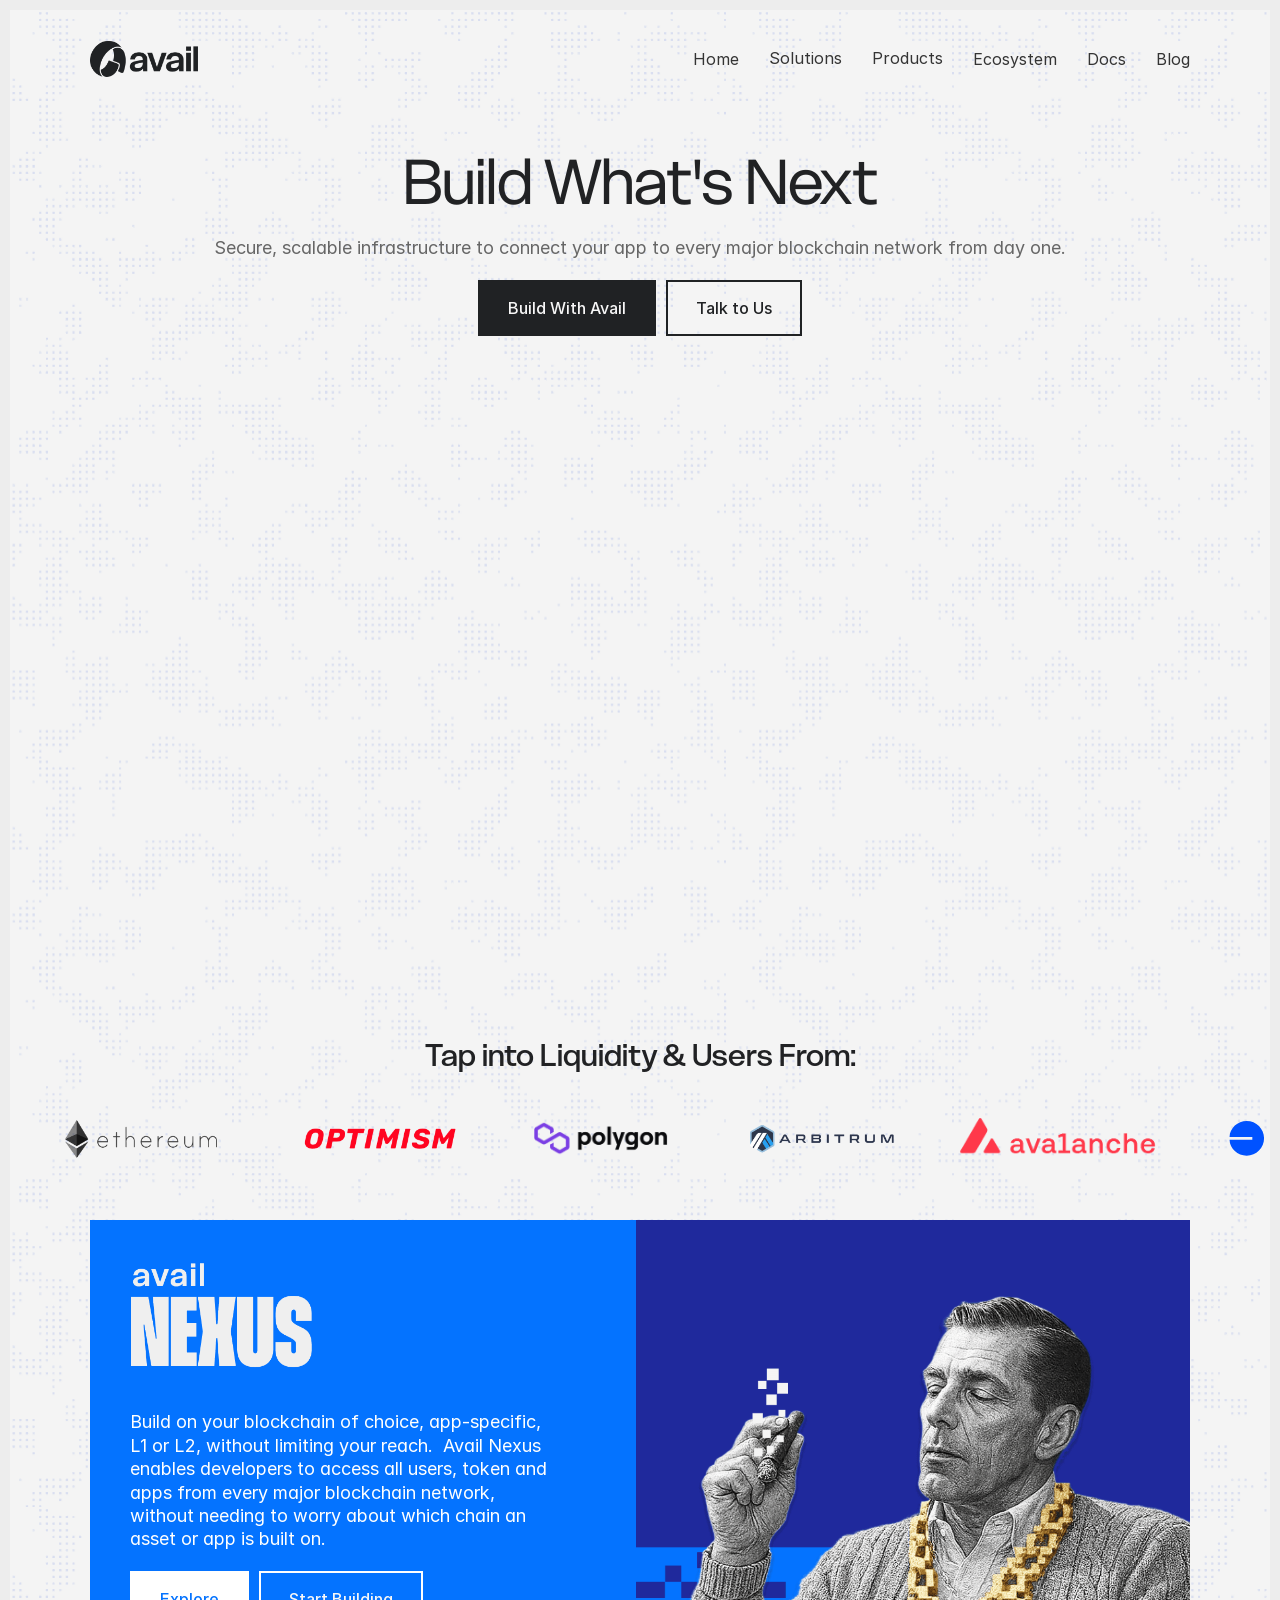
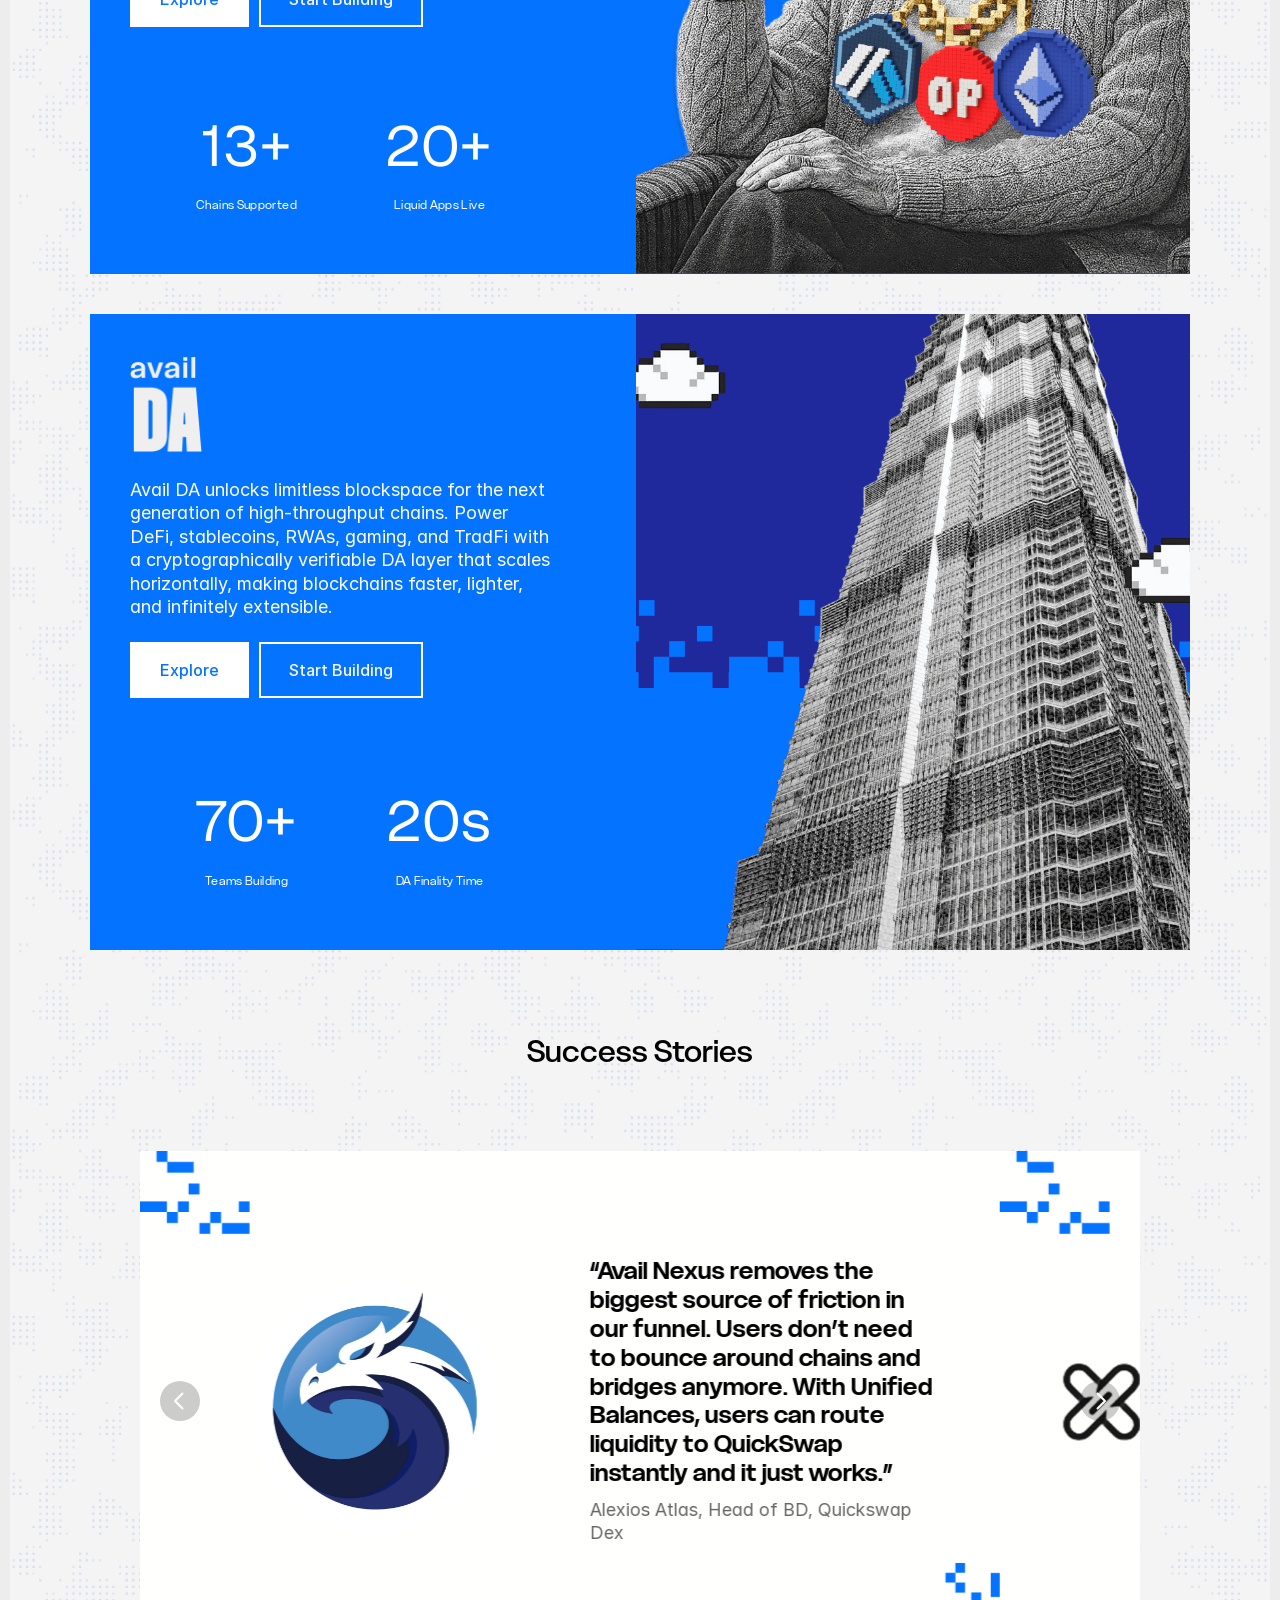
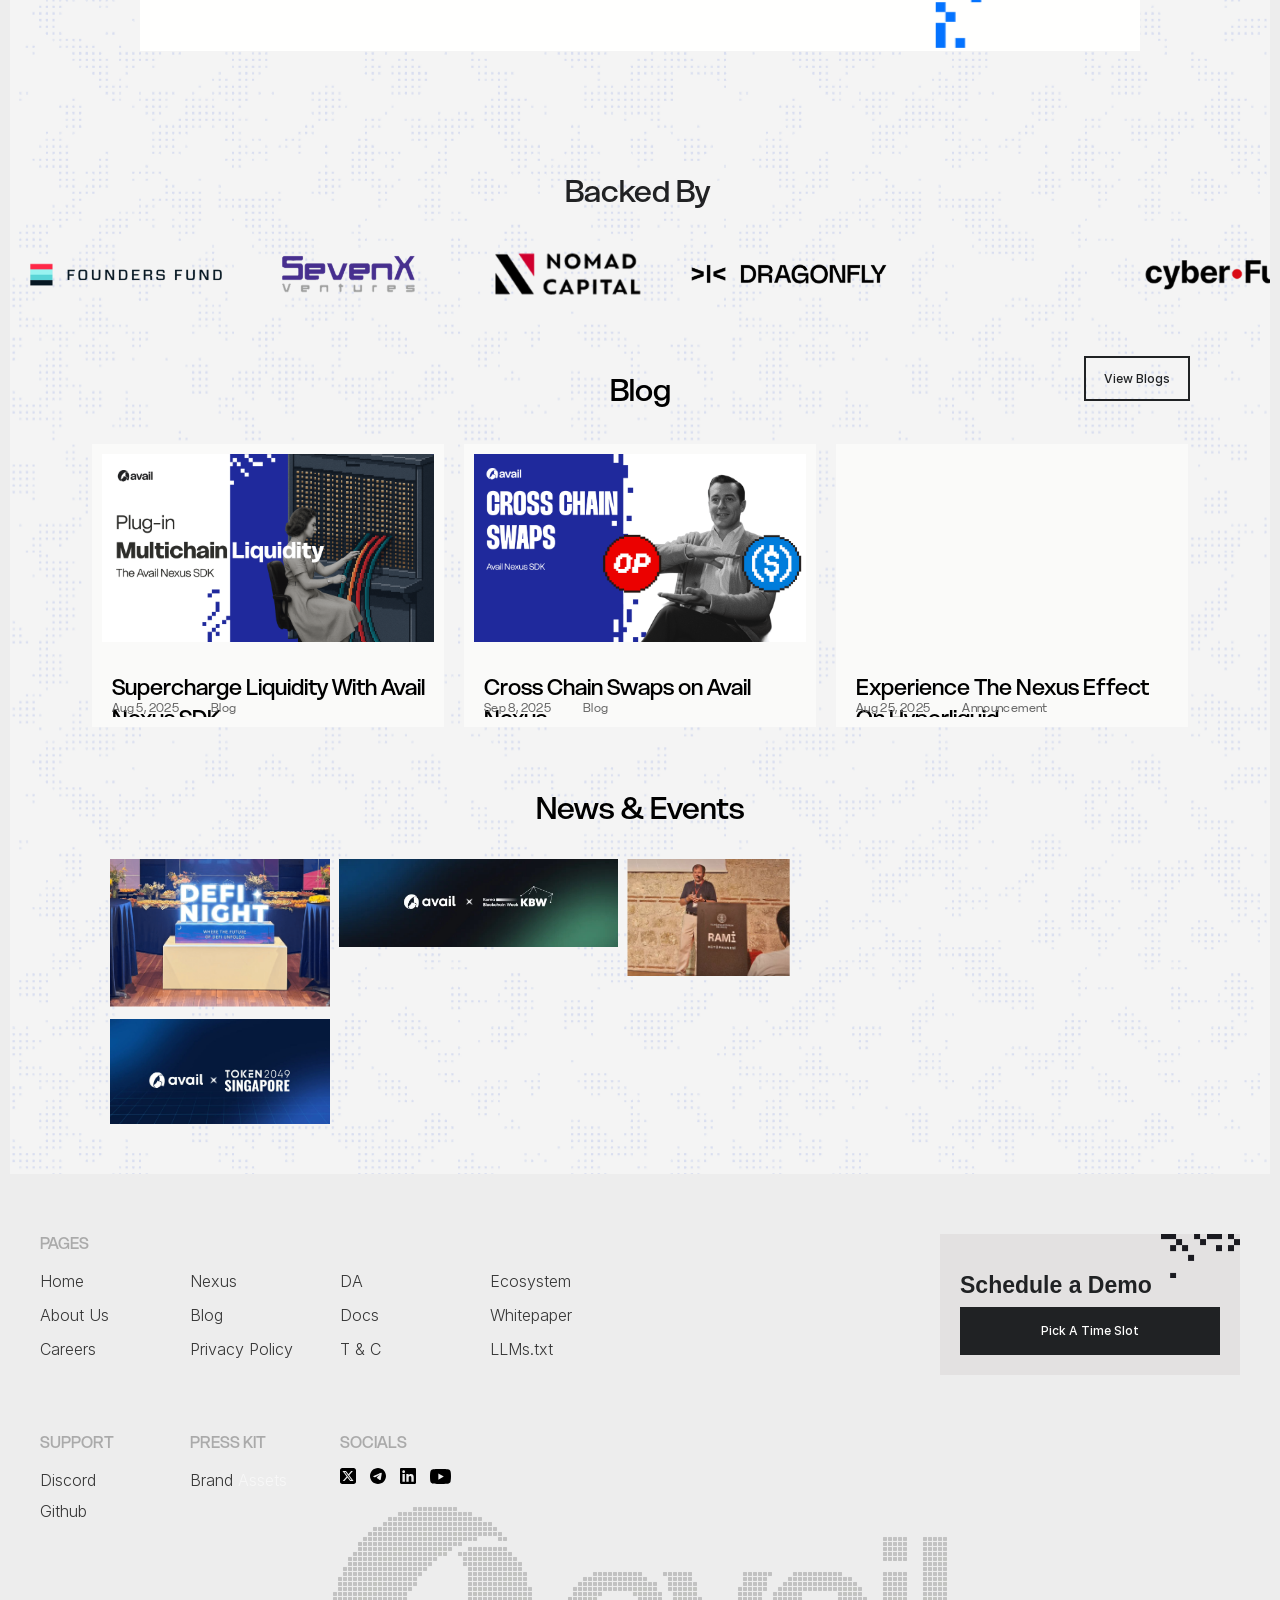
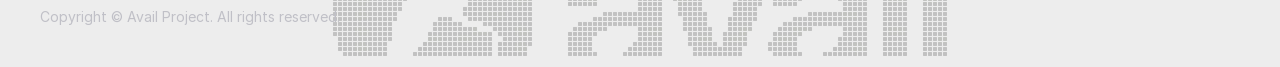
==== commit 26adcd58: "Added the LMs.txt file to make the site agent friendly" ====
--- a/index.html
+++ b/index.html
@@ -1,140 +1,140 @@
-<!doctype html>
-<!-- Made in Framer · framer.com ✨ -->
-<!-- Published Feb 25, 2026, 3:04 PM UTC -->
-<html lang="en" data-redirect-timezone="1">
-<head>
-	<meta charset="utf-8">
-	
-	
-	
-	<!-- Start of headStart -->
-    
-    <!-- End of headStart -->
-	<meta name="viewport" content="width=device-width">
-	<meta name="generator" content="Framer f353506">
-	<title>Avail Project | Scale Access to the Onchain Economy</title>
-    <meta name="description" content="Avail creates a unified onchain economy by connecting users, apps, and liquidity across chains. Build with Avail and redefine how value moves and scales onchain.">
-    <meta name="framer-search-index" content="/scripts/searchIndex-hqYLyWiSPZcQ.json">
-    <meta name="framer-search-index-fallback" content="/scripts/searchIndex-4ZWW8hpKauaw.json">
-    <link href="/images/aDyasFKXxTWodQLSeCL1o8MeIoo.png" rel="icon" media="(prefers-color-scheme: light)">
-    <link href="/images/0PmKEkJJkAc71gRFamVu1YC7vY.png" rel="icon" media="(prefers-color-scheme: dark)">
-    <link rel="apple-touch-icon" href="/images/K9eDPe2arMvl6IBCR4u9Qq6RiM.png">
-    <!-- Open Graph / Facebook -->
-    <meta property="og:type" content="website">
-    <meta property="og:title" content="Avail Project | Scale Access to the Onchain Economy">
-    <meta property="og:description" content="Avail creates a unified onchain economy by connecting users, apps, and liquidity across chains. Build with Avail and redefine how value moves and scales onchain.">
-    <meta property="og:image" content="/images/Fcf9YlD6gzrW8VXAi7tIURE7zww.png">
-    <!-- Twitter -->
-    <meta name="twitter:card" content="summary_large_image">
-    <meta name="twitter:title" content="Avail Project | Scale Access to the Onchain Economy">
-    <meta name="twitter:description" content="Avail creates a unified onchain economy by connecting users, apps, and liquidity across chains. Build with Avail and redefine how value moves and scales onchain.">
-    <meta name="twitter:image" content="/images/Fcf9YlD6gzrW8VXAi7tIURE7zww.png">
-	
+<!doctype html>
+<!-- Made in Framer · framer.com ✨ -->
+<!-- Published Feb 25, 2026, 3:04 PM UTC -->
+<html lang="en" data-redirect-timezone="1">
+<head>
+	<meta charset="utf-8">
+	
+	
+	
+	<!-- Start of headStart -->
+    
+    <!-- End of headStart -->
+	<meta name="viewport" content="width=device-width">
+	<meta name="generator" content="Framer f353506">
+	<title>Avail Project | Scale Access to the Onchain Economy</title>
+    <meta name="description" content="Avail creates a unified onchain economy by connecting users, apps, and liquidity across chains. Build with Avail and redefine how value moves and scales onchain.">
+    <meta name="framer-search-index" content="/scripts/searchIndex-hqYLyWiSPZcQ.json">
+    <meta name="framer-search-index-fallback" content="/scripts/searchIndex-4ZWW8hpKauaw.json">
+    <link href="/images/aDyasFKXxTWodQLSeCL1o8MeIoo.png" rel="icon" media="(prefers-color-scheme: light)">
+    <link href="/images/0PmKEkJJkAc71gRFamVu1YC7vY.png" rel="icon" media="(prefers-color-scheme: dark)">
+    <link rel="apple-touch-icon" href="/images/K9eDPe2arMvl6IBCR4u9Qq6RiM.png">
+    <!-- Open Graph / Facebook -->
+    <meta property="og:type" content="website">
+    <meta property="og:title" content="Avail Project | Scale Access to the Onchain Economy">
+    <meta property="og:description" content="Avail creates a unified onchain economy by connecting users, apps, and liquidity across chains. Build with Avail and redefine how value moves and scales onchain.">
+    <meta property="og:image" content="/images/Fcf9YlD6gzrW8VXAi7tIURE7zww.png">
+    <!-- Twitter -->
+    <meta name="twitter:card" content="summary_large_image">
+    <meta name="twitter:title" content="Avail Project | Scale Access to the Onchain Economy">
+    <meta name="twitter:description" content="Avail creates a unified onchain economy by connecting users, apps, and liquidity across chains. Build with Avail and redefine how value moves and scales onchain.">
+    <meta name="twitter:image" content="/images/Fcf9YlD6gzrW8VXAi7tIURE7zww.png">
+	
 	<link rel="stylesheet" href="/css/fonts.css">
-	
-	<meta name="robots" content="max-image-preview:large"><link rel="canonical" href="https://availproject.org/"><meta property="og:url" content="https://availproject.org/"><style data-framer-breakpoint-css>@media(min-width: 1440px){.hidden-nh9nir{display:none!important}}@media(min-width: 1025px) and (max-width: 1439.98px){.hidden-72rtr7{display:none!important}}@media(min-width: 810px) and (max-width: 1024.98px){.hidden-uqc1k0{display:none!important}}@media(max-width: 809.98px){.hidden-1r6e7ah{display:none!important}}</style><style data-framer-css-ssr-minified data-framer-components="framer-lib-cursors-host framer-KlAh7 PropertyOverrides framer-fbhOj framer-DAsSz framer-lib-combinedCSSRules framer-yGjVs framer-xneeR framer-MOhq1 framer-i2Pgx framer-9M9Ho framer-I3rSe">html,body,#main{box-sizing:border-box;margin:0;padding:0}:root{-webkit-font-smoothing:antialiased;-moz-osx-font-smoothing:grayscale}*{box-sizing:border-box;-webkit-font-smoothing:inherit}h1,h2,h3,h4,h5,h6,p,figure{margin:0}body,input,textarea,select,button{font-family:sans-serif;font-size:12px}body{--token-ab3bf087-8957-4b6d-a2bd-cc37327a96d7:#363636;--token-8bc845a9-937a-4bbd-ad58-ebae6a54d231:#fffffe;--token-f48c369c-f011-48be-833e-42d19ef0d798:#efefef;--token-d4e429d7-d4fa-49af-a2aa-890749855c33:#aaa;--token-a0dbf3f7-346c-410e-8259-619229bdc2cb:#f2f5fd;--token-34d58044-5fb0-4480-9bc8-4e91d499d8e6:#fff;--token-fa4dcb27-7179-41c9-bbdc-0fe7fe502e97:#000;--token-6da9d50d-e927-4dcf-93ed-bf3b8039528b:#e8ff9c;--token-7507c765-26fd-430d-85eb-7f9d297aa023:#0473ff;--token-7a099e42-c556-4806-a838-c898c06a32b1:#f1f7ff;--token-1cde18ce-be6a-49b2-943b-08db3107a240:#0473fb;--token-fab8eab1-5380-4fe2-ba5e-942a94539068:#fafaf9;--token-a5c83f0d-25f3-48b6-af78-f79191590801:#ededed;--framer-will-change-override:none}@supports (background:-webkit-named-image(i)) and (not (grid-template-rows:subgrid)){body{--framer-will-change-override:transform}}@supports (background:-webkit-named-image(i)) and (not (position-area:top right)){body{--framer-will-change-filter-override:filter}}[data-framer-component-type=Text] div div span,[data-framer-component-type=Text] a div span,[data-framer-component-type=Text] span span span,[data-framer-component-type=Text] p span span,[data-framer-component-type=Text] h1 span span,[data-framer-component-type=Text] h2 span span,[data-framer-component-type=Text] h3 span span,[data-framer-component-type=Text] h4 span span,[data-framer-component-type=Text] h5 span span,[data-framer-component-type=Text] h6 span span,[data-framer-component-type=Text] a{font-family:var(--font-family);font-style:var(--font-style);font-weight:min(calc(var(--framer-font-weight-increase,0) + var(--font-weight,400)),900);color:var(--text-color);letter-spacing:var(--letter-spacing);font-size:var(--font-size);text-transform:var(--text-transform);--text-decoration:var(--framer-text-decoration-style,solid)var(--framer-text-decoration,none)var(--framer-text-decoration-color,currentcolor)var(--framer-text-decoration-thickness,auto);--text-decoration-skip-ink:var(--framer-text-decoration-skip-ink);--text-underline-offset:var(--framer-text-decoration-offset);line-height:var(--line-height);--font-family:var(--framer-font-family);--font-style:var(--framer-font-style);--font-weight:var(--framer-font-weight);--text-color:var(--framer-text-color);--letter-spacing:var(--framer-letter-spacing);--font-size:var(--framer-font-size);--text-transform:var(--framer-text-transform);--line-height:var(--framer-line-height)}@supports not (color:color(display-p3 1 1 1)){p.framer-text,div.framer-text,h1.framer-text,h2.framer-text,h3.framer-text,h4.framer-text,h5.framer-text,h6.framer-text,li.framer-text,ol.framer-text,ul.framer-text,span.framer-text:not([data-text-fill]){color:var(--framer-blockquote-text-color-rgb,var(--framer-blockquote-text-color,var(--framer-text-color-rgb,var(--framer-text-color,#000))));-webkit-text-stroke-color:var(--framer-text-stroke-color-rgb,var(--framer-text-stroke-color,initial))}mark.framer-text{background-color:var(--framer-blockquote-text-background-color-rgb,var(--framer-blockquote-text-background-color,var(--framer-text-background-color-rgb,var(--framer-text-background-color,initial))))}}@supports not (color:color(display-p3 1 1 1)){code.framer-text,code.framer-text span.framer-text:not([data-text-fill]){color:var(--framer-blockquote-text-color-rgb,var(--framer-blockquote-text-color,var(--framer-code-text-color-rgb,var(--framer-code-text-color,var(--framer-text-color-rgb,var(--framer-text-color,#000))))))}}@supports not (color:color(display-p3 1 1 1)){a.framer-text,span.framer-text[data-nested-link]{color:var(--framer-blockquote-text-color-rgb,var(--framer-blockquote-text-color,var(--framer-link-text-color-rgb,var(--framer-link-text-color,var(--framer-text-color-rgb,var(--framer-text-color,#000))))));background-color:var(--framer-link-text-background-color-rgb,var(--framer-link-text-background-color,initial));-webkit-text-decoration-color:var(--framer-link-text-decoration-color-rgb,var(--framer-link-text-decoration-color,var(--framer-text-decoration-color-rgb,var(--framer-text-decoration-color,currentcolor))));text-decoration-color:var(--framer-link-text-decoration-color-rgb,var(--framer-link-text-decoration-color,var(--framer-text-decoration-color-rgb,var(--framer-text-decoration-color,currentcolor))))}}@supports not (color:color(display-p3 1 1 1)){code.framer-text a.framer-text,code.framer-text a.framer-text span.framer-text:not([data-text-fill]),code.framer-text span.framer-text[data-nested-link],code.framer-text span.framer-text[data-nested-link] span.framer-text:not([data-text-fill]){color:var(--framer-blockquote-text-color-rgb,var(--framer-blockquote-text-color,var(--framer-link-text-color-rgb,var(--framer-link-text-color,var(--framer-code-text-color-rgb,var(--framer-code-text-color,var(--framer-text-color-rgb,var(--framer-text-color,#000))))))))}}@supports not (color:color(display-p3 1 1 1)){a.framer-text:hover,span.framer-text[data-nested-link]:hover{color:var(--framer-link-hover-text-color-rgb,var(--framer-link-hover-text-color,var(--framer-blockquote-text-color-rgb,var(--framer-blockquote-text-color,var(--framer-link-text-color-rgb,var(--framer-link-text-color,var(--framer-text-color-rgb,var(--framer-text-color,#000))))))));background-color:var(--framer-link-hover-text-background-color-rgb,var(--framer-link-hover-text-background-color,var(--framer-link-text-background-color-rgb,var(--framer-link-text-background-color,var(--framer-text-background-color-rgb,var(--framer-text-background-color,initial))))));-webkit-text-decoration-color:var(--framer-link-hover-text-decoration-color-rgb,var(--framer-link-hover-text-decoration-color,var(--framer-link-text-decoration-color-rgb,var(--framer-link-text-decoration-color,var(--framer-text-decoration-color-rgb,var(--framer-text-decoration-color,currentcolor))))));text-decoration-color:var(--framer-link-hover-text-decoration-color-rgb,var(--framer-link-hover-text-decoration-color,var(--framer-link-text-decoration-color-rgb,var(--framer-link-text-decoration-color,var(--framer-text-decoration-color-rgb,var(--framer-text-decoration-color,currentcolor))))))}}@supports not (color:color(display-p3 1 1 1)){code.framer-text a.framer-text:hover,code.framer-text span.framer-text[data-nested-link]:hover{color:var(--framer-link-hover-text-color-rgb,var(--framer-link-hover-text-color,var(--framer-blockquote-text-color-rgb,var(--framer-blockquote-text-color,var(--framer-link-text-color-rgb,var(--framer-link-text-color,var(--framer-code-text-color-rgb,var(--framer-code-text-color,var(--framer-text-color-rgb,var(--framer-text-color,#000))))))))))}}@supports not (color:color(display-p3 1 1 1)){a.framer-text[data-framer-page-link-current],span.framer-text[data-framer-page-link-current]{color:var(--framer-link-current-text-color-rgb,var(--framer-link-current-text-color,var(--framer-link-text-color-rgb,var(--framer-link-text-color,var(--framer-text-color-rgb,var(--framer-text-color,#000))))));background-color:var(--framer-link-current-text-background-color-rgb,var(--framer-link-current-text-background-color,var(--framer-link-text-background-color-rgb,var(--framer-link-text-background-color,var(--framer-text-background-color-rgb,var(--framer-text-background-color,initial))))));-webkit-text-decoration-color:var(--framer-link-current-text-decoration-color-rgb,var(--framer-link-current-text-decoration-color,var(--framer-link-text-decoration-color-rgb,var(--framer-link-text-decoration-color,var(--framer-text-decoration-color-rgb,var(--framer-text-decoration-color,currentcolor))))));text-decoration-color:var(--framer-link-current-text-decoration-color-rgb,var(--framer-link-current-text-decoration-color,var(--framer-link-text-decoration-color-rgb,var(--framer-link-text-decoration-color,var(--framer-text-decoration-color-rgb,var(--framer-text-decoration-color,currentcolor))))))}}@supports not (color:color(display-p3 1 1 1)){code.framer-text a.framer-text[data-framer-page-link-current],code.framer-text a.framer-text[data-framer-page-link-current] span.framer-text:not([data-text-fill]),code.framer-text span.framer-text[data-framer-page-link-current],code.framer-text span.framer-text[data-framer-page-link-current] span.framer-text:not([data-text-fill]){color:var(--framer-link-current-text-color-rgb,var(--framer-link-current-text-color,var(--framer-link-text-color-rgb,var(--framer-link-text-color,var(--framer-code-text-color-rgb,var(--framer-code-text-color,var(--framer-text-color-rgb,var(--framer-text-color,#000))))))));background-color:var(--framer-link-current-text-background-color-rgb,var(--framer-link-current-text-background-color,var(--framer-link-text-background-color-rgb,var(--framer-link-text-background-color,var(--framer-text-background-color-rgb,var(--framer-text-background-color,initial))))))}}@supports not (color:color(display-p3 1 1 1)){a.framer-text[data-framer-page-link-current]:hover,span.framer-text[data-framer-page-link-current]:hover{color:var(--framer-link-hover-text-color-rgb,var(--framer-link-hover-text-color,var(--framer-link-current-text-color-rgb,var(--framer-link-current-text-color,var(--framer-link-text-color-rgb,var(--framer-link-text-color,var(--framer-code-text-color-rgb,var(--framer-code-text-color,var(--framer-text-color-rgb,var(--framer-text-color,#000))))))))));background-color:var(--framer-link-hover-text-background-color-rgb,var(--framer-link-hover-text-background-color,var(--framer-link-current-text-background-color-rgb,var(--framer-link-current-text-background-color,var(--framer-link-text-background-color-rgb,var(--framer-link-text-background-color,initial))))));-webkit-text-decoration-color:var(--framer-link-hover-text-decoration-color-rgb,var(--framer-link-hover-text-decoration-color,var(--framer-link-current-text-decoration-color-rgb,var(--framer-link-current-text-decoration-color,var(--framer-link-text-decoration-color-rgb,var(--framer-link-text-decoration-color,var(--framer-text-decoration-color-rgb,var(--framer-text-decoration-color,currentcolor))))))));text-decoration-color:var(--framer-link-hover-text-decoration-color-rgb,var(--framer-link-hover-text-decoration-color,var(--framer-link-current-text-decoration-color-rgb,var(--framer-link-current-text-decoration-color,var(--framer-link-text-decoration-color-rgb,var(--framer-link-text-decoration-color,var(--framer-text-decoration-color-rgb,var(--framer-text-decoration-color,currentcolor))))))))}}@supports not (color:color(display-p3 1 1 1)){code.framer-text a.framer-text[data-framer-page-link-current]:hover,code.framer-text a.framer-text[data-framer-page-link-current]:hover span.framer-text:not([data-text-fill]),code.framer-text span.framer-text[data-framer-page-link-current]:hover,code.framer-text span.framer-text[data-framer-page-link-current]:hover span.framer-text:not([data-text-fill]){color:var(--framer-link-hover-text-color-rgb,var(--framer-link-hover-text-color,var(--framer-link-current-text-color-rgb,var(--framer-link-current-text-color,var(--framer-link-text-color-rgb,var(--framer-link-text-color,var(--framer-code-text-color-rgb,var(--framer-code-text-color,var(--framer-text-color-rgb,var(--framer-text-color,#000))))))))));background-color:var(--framer-link-hover-text-background-color-rgb,var(--framer-link-hover-text-background-color,var(--framer-link-current-text-background-color-rgb,var(--framer-link-current-text-background-color,var(--framer-link-text-background-color-rgb,var(--framer-link-text-background-color,initial))))))}}@supports not (aspect-ratio:1){.framer-text-module:not([data-width=fit])[style*=aspect-ratio]{position:relative!important}.framer-text-module:not([data-width=fit])[style*=aspect-ratio]:before{content:"";padding-bottom:calc(100%/calc(var(--aspect-ratio)));display:block}.framer-text-module[data-width=fill]>:first-child,.framer-text-module[data-width=fill]>.ssr-variant>:first-child,.framer-text-module:not([data-width=fit])[style*=aspect-ratio]>:first-child,.framer-text-module:not([data-width=fit])[style*=aspect-ratio]>.ssr-variant>:first-child{position:absolute;top:0;left:0;height:100%!important}}@supports not (overflow:clip){:root{--overflow-clip-fallback:hidden}}@supports (background:-webkit-named-image(i)) and (not (contain-intrinsic-size:inherit)){div.framer-text,p.framer-text,h1.framer-text,h2.framer-text,h3.framer-text,h4.framer-text,h5.framer-text,h6.framer-text,ol.framer-text,ul.framer-text,li.framer-text,blockquote.framer-text,.framer-text.framer-image{display:var(--text-truncation-display-inline-for-safari-16,revert)}div.framer-text:after,p.framer-text:after,h1.framer-text:after,h2.framer-text:after,h3.framer-text:after,h4.framer-text:after,h5.framer-text:after,h6.framer-text:after,ol.framer-text:after,ul.framer-text:after,li.framer-text:after,blockquote.framer-text:after,.framer-text.framer-image:after{content:var(--text-truncation-line-break-for-safari-16);white-space:pre}.framer-text.framer-text-module,.framer-text.framer-table-wrapper{display:var(--text-truncation-display-none-for-safari-16,revert)}p.framer-text[data-text-fill]{display:var(--text-truncation-display-inline-for-safari-16,inline-block)}}@supports (corner-shape:superellipse(2)){:root{--one-if-corner-shape-supported:1}}.framer-cursor-none,.framer-cursor-none *{cursor:none!important}.framer-pointer-events-none,.framer-pointer-events-none *{pointer-events:none!important}@supports (aspect-ratio:1){body{--framer-aspect-ratio-supported:auto}}.framer-KlAh7.framer-lux5qc,.framer-KlAh7 .framer-lux5qc{display:block}.framer-KlAh7.framer-72rtr7{background-color:var(--token-a5c83f0d-25f3-48b6-af78-f79191590801,#ededed);height:min-content;overflow:var(--overflow-clip-fallback,clip);flex-flow:column;place-content:center flex-start;align-items:center;gap:60px;width:1025px;padding:10px;display:flex;position:relative}.framer-KlAh7 .framer-3nsnj9{max-width:1440px;height:min-content;overflow:var(--overflow-clip-fallback,clip);will-change:var(--framer-will-change-filter-override,filter);flex-flow:column;flex:none;place-content:center;align-items:center;gap:40px;width:100%;padding:0;display:flex;position:relative}.framer-KlAh7 .framer-1xrxw6q{height:min-content;overflow:var(--overflow-clip-fallback,clip);flex-flow:column;flex:none;place-content:center;align-items:center;gap:10px;width:100%;padding:0;display:flex;position:relative}.framer-KlAh7 .framer-jb3ctd-container{z-index:3;flex:none;width:100%;max-width:1920px;height:auto;position:relative}.framer-KlAh7 .framer-159sdqf{flex-flow:column;flex:none;place-content:center;align-items:center;gap:20px;width:100%;height:min-content;padding:0 80px;display:flex;position:relative;overflow:hidden}.framer-KlAh7 .framer-1wqlgje{flex-flow:column;flex:none;place-content:center;align-items:center;gap:40px;width:100%;height:min-content;padding:0;display:flex;position:relative;overflow:visible}.framer-KlAh7 .framer-68e30y,.framer-KlAh7 .framer-17gn31s,.framer-KlAh7 .framer-2b6ynq{height:min-content;overflow:var(--overflow-clip-fallback,clip);flex-flow:column;flex:none;place-content:center;align-items:center;gap:20px;width:100%;padding:0;display:flex;position:relative}.framer-KlAh7 .framer-heolp5,.framer-KlAh7 .framer-2mnusp{height:min-content;overflow:var(--overflow-clip-fallback,clip);flex-flow:row;flex:none;place-content:center;align-items:center;gap:10px;width:100%;padding:0;display:flex;position:relative}.framer-KlAh7 .framer-1abtss9,.framer-KlAh7 .framer-1h1m4um,.framer-KlAh7 .framer-cyox8i{--framer-link-text-color:#09f;--framer-link-text-decoration:underline;white-space:pre;flex:none;width:auto;height:auto;position:relative}.framer-KlAh7 .framer-xi7h8n{--framer-link-text-color:#09f;--framer-link-text-decoration:underline;--framer-text-wrap-override:balance;flex:none;width:auto;height:auto;position:relative}.framer-KlAh7 .framer-d5glep-container,.framer-KlAh7 .framer-1qg3g2x-container,.framer-KlAh7 .framer-19mti64-container,.framer-KlAh7 .framer-1w8n4r3-container,.framer-KlAh7 .framer-i3j7wd-container,.framer-KlAh7 .framer-141hha3-container{flex:none;width:auto;height:56px;position:relative}.framer-KlAh7 .framer-w0vy0m-container{aspect-ratio:1.77778;height:var(--framer-aspect-ratio-supported,475px);flex:none;width:100%;position:relative}.framer-KlAh7 .framer-9pvn42-container,.framer-KlAh7 .framer-hk6yca-container{flex:none;width:100%;height:84px;position:relative}.framer-KlAh7 .framer-u4drz3{width:244px;height:83px;position:relative;overflow:visible}.framer-KlAh7 .framer-7jsai9{flex:none;width:210px;height:38px;position:absolute;top:calc(50.6024% - 19px);left:calc(49.5902% - 105px);overflow:visible}.framer-KlAh7 .framer-q1t9c7,.framer-KlAh7 .framer-15qxtew,.framer-KlAh7 .framer-zbkhty,.framer-KlAh7 .framer-rgigyf,.framer-KlAh7 .framer-1fri2vk,.framer-KlAh7 .framer-1ogvms3,.framer-KlAh7 .framer-1p4jr7y,.framer-KlAh7 .framer-nlgu8n,.framer-KlAh7 .framer-uv6w0i,.framer-KlAh7 .framer-xk19a9,.framer-KlAh7 .framer-6o5oeg,.framer-KlAh7 .framer-1g8omni,.framer-KlAh7 .framer-1dc55vu,.framer-KlAh7 .framer-wuj7k1,.framer-KlAh7 .framer-13a89qg,.framer-KlAh7 .framer-1tr7v49,.framer-KlAh7 .framer-drcorc,.framer-KlAh7 .framer-nnliqi,.framer-KlAh7 .framer-yuarie,.framer-KlAh7 .framer-rudkri,.framer-KlAh7 .framer-9tjj2r{width:211px;height:83px;position:relative;overflow:visible}.framer-KlAh7 .framer-grcqlp,.framer-KlAh7 .framer-nuheb,.framer-KlAh7 .framer-11ppziz{aspect-ratio:4.30769;height:var(--framer-aspect-ratio-supported,35px);flex:none;width:151px;position:absolute;top:24px;left:50%;overflow:visible;transform:translate(-50%)}.framer-KlAh7 .framer-16yanw7,.framer-KlAh7 .framer-9xjnxz,.framer-KlAh7 .framer-18kpreq,.framer-KlAh7 .framer-1792nur,.framer-KlAh7 .framer-fbruoy,.framer-KlAh7 .framer-1jee6gi,.framer-KlAh7 .framer-1lstoa7{width:242px;height:83px;position:relative}.framer-KlAh7 .framer-1c6eu3r{flex:none;width:223px;height:55px;position:absolute;top:calc(49.3976% - 27.5px);left:calc(49.5868% - 111.5px);overflow:visible}.framer-KlAh7 .framer-u7qz2y{aspect-ratio:4.30769;height:var(--framer-aspect-ratio-supported,35px);flex:none;width:151px;position:absolute;top:24px;left:50%;transform:translate(-50%)}.framer-KlAh7 .framer-68m6at{flex:none;width:210px;height:39px;position:absolute;top:23px;left:calc(50% - 105px);overflow:visible}.framer-KlAh7 .framer-138wpub{flex:none;width:217px;height:75px;position:absolute;top:calc(49.3976% - 37.5px);left:calc(51.2397% - 108.5px);overflow:visible}.framer-KlAh7 .framer-16n5dh4{flex:none;width:156px;height:49px;position:absolute;top:calc(48.1928% - 24.5px);left:calc(51.6529% - 78px);overflow:visible}.framer-KlAh7 .framer-1uqcz2j{flex:none;width:173px;height:49px;position:absolute;top:calc(49.3976% - 24.5px);left:calc(49.5868% - 86.5px);overflow:visible}.framer-KlAh7 .framer-1616t3{width:214px;height:32px;position:absolute;top:25px;left:14px}.framer-KlAh7 .framer-1ku3xoi{width:37px;height:27px;position:absolute;top:0;left:0}.framer-KlAh7 .framer-1f7pfyz{width:18px;height:23px;position:absolute;top:2px;left:54px}.framer-KlAh7 .framer-1jbwmgc{width:15px;height:23px;position:absolute;top:9px;left:74px}.framer-KlAh7 .framer-18zm783{width:15px;height:24px;position:absolute;top:9px;left:91px}.framer-KlAh7 .framer-17umgrl{width:11px;height:14px;position:absolute;top:11px;left:93px}.framer-KlAh7 .framer-5i4w93{width:15px;height:17px;position:absolute;top:9px;left:108px}.framer-KlAh7 .framer-t2girv{width:11px;height:6px;position:absolute;top:11px;left:111px}.framer-KlAh7 .framer-nn80c5{width:9px;height:17px;position:absolute;top:9px;left:126px}.framer-KlAh7 .framer-2cn6nx{width:23px;height:24px;position:absolute;top:1px;left:134px}.framer-KlAh7 .framer-fi5s3i{width:25px;height:24px;position:absolute;top:2px;left:160px}.framer-KlAh7 .framer-9r26c6{width:35px;height:24px;position:absolute;top:2px;left:180px}.framer-KlAh7 .framer-skdfr3{flex:none;width:160px;height:51px;position:absolute;top:calc(51.8072% - 25.5px);left:calc(50% - 80px);overflow:visible}.framer-KlAh7 .framer-1j90e5q{height:min-content;overflow:var(--overflow-clip-fallback,clip);flex-flow:column;flex:none;place-content:center;align-items:center;gap:40px;width:100%;padding:0;display:flex;position:relative}.framer-KlAh7 .framer-1lc26sd{height:min-content;overflow:var(--overflow-clip-fallback,clip);z-index:9;flex-flow:row;flex:none;place-content:flex-start center;align-items:flex-start;gap:0;width:100%;padding:0 80px;display:flex;position:sticky;top:0}.framer-KlAh7 .framer-14u9lcb{background-color:var(--token-7507c765-26fd-430d-85eb-7f9d297aa023,#0473ff);z-index:1;flex-flow:row;flex:1 0 0;place-content:flex-start;align-items:flex-start;gap:0;width:1px;height:min-content;padding:0;display:flex;position:relative;overflow:hidden}.framer-KlAh7 .framer-14jh7cz{flex-flow:column;flex:1 0 0;place-content:flex-start;align-items:flex-start;gap:20px;width:1px;height:min-content;padding:40px 80px 40px 40px;display:flex;position:relative;overflow:hidden}.framer-KlAh7 .framer-1vk59bb{aspect-ratio:1.40833;height:var(--framer-aspect-ratio-supported,92px);flex:none;width:43%;position:relative;overflow:visible}.framer-KlAh7 .framer-osgnvz,.framer-KlAh7 .framer-v30ulc,.framer-KlAh7 .framer-11co0fr,.framer-KlAh7 .framer-dc0yzy,.framer-KlAh7 .framer-469j9z,.framer-KlAh7 .framer-ng4lef,.framer-KlAh7 .framer-34dvaz,.framer-KlAh7 .framer-uigwoo,.framer-KlAh7 .framer-1droshg{--framer-link-text-color:#09f;--framer-link-text-decoration:underline;white-space:pre-wrap;word-break:break-word;word-wrap:break-word;flex:none;width:100%;height:auto;position:relative}.framer-KlAh7 .framer-19gbwcg,.framer-KlAh7 .framer-1kq1aem{flex-flow:row;flex:none;place-content:center flex-start;align-items:center;gap:10px;width:min-content;height:min-content;padding:0 0 40px;display:flex;position:relative;overflow:visible}.framer-KlAh7 .framer-1dgv6u8,.framer-KlAh7 .framer-1i06z86{height:min-content;overflow:var(--overflow-clip-fallback,clip);flex-flow:row;flex:none;place-content:center;align-items:center;gap:0;width:100%;padding:20px;display:flex;position:relative}.framer-KlAh7 .framer-ue15hl,.framer-KlAh7 .framer-3fwx77,.framer-KlAh7 .framer-1lamkfh,.framer-KlAh7 .framer-bvql1b{flex-flow:column;flex:1 0 0;place-content:center flex-start;align-items:center;gap:10px;width:1px;height:min-content;padding:0;display:flex;position:relative;overflow:visible}.framer-KlAh7 .framer-1dhpug4,.framer-KlAh7 .framer-yuzov7{will-change:var(--framer-will-change-filter-override,filter);flex-flow:column;flex:1 0 0;place-content:flex-start center;align-self:stretch;align-items:flex-start;gap:40px;width:1px;height:auto;padding:64px;display:flex;position:relative;overflow:hidden}.framer-KlAh7 .framer-1npjdoj{z-index:10;flex-flow:row;flex:none;place-content:flex-start center;align-items:flex-start;gap:0;width:100%;height:min-content;padding:0 80px;display:flex;position:sticky;top:0;overflow:hidden}.framer-KlAh7 .framer-14fns5r{background-color:var(--token-7507c765-26fd-430d-85eb-7f9d297aa023,#0473ff);flex-flow:row;flex:1 0 0;place-content:flex-start;align-items:flex-start;gap:0;width:1px;height:min-content;padding:0;display:flex;position:relative;overflow:hidden}.framer-KlAh7 .framer-1viog0h{flex-flow:column;flex:1 0 0;place-content:flex-start;align-items:flex-start;gap:24px;width:1px;height:min-content;padding:40px 80px 40px 40px;display:flex;position:relative;overflow:hidden}.framer-KlAh7 .framer-11dwylt{aspect-ratio:1.40833;height:var(--framer-aspect-ratio-supported,71px);flex:none;width:33%;position:relative;overflow:visible}.framer-KlAh7 .framer-lnmdwk{flex-flow:column;flex:none;place-content:flex-start center;align-items:flex-start;gap:12px;width:100%;height:min-content;padding:0;display:flex;position:relative;overflow:hidden}.framer-KlAh7 .framer-147hd15{flex-flow:row;flex:none;place-content:center;align-items:center;gap:8px;width:100%;height:min-content;padding:0;display:flex;position:relative;overflow:hidden}.framer-KlAh7 .framer-9k6n8h{--framer-link-text-color:#09f;--framer-link-text-decoration:underline;white-space:pre-wrap;word-break:break-word;word-wrap:break-word;flex:1 0 0;width:1px;height:auto;position:relative}.framer-KlAh7 .framer-b4dv36{flex-flow:column;flex:none;place-content:center;align-items:center;gap:40px;width:100%;height:min-content;padding:40px 80px;display:flex;position:relative;overflow:visible}.framer-KlAh7 .framer-15e9jh9,.framer-KlAh7 .framer-1ab7acg{flex-flow:row;flex:none;place-content:flex-start center;align-items:flex-start;gap:90px;width:100%;height:min-content;padding:0;display:flex;position:relative;overflow:hidden}.framer-KlAh7 .framer-1isw62g,.framer-KlAh7 .framer-12128r4,.framer-KlAh7 .framer-udi9cj{--framer-paragraph-spacing:0px;white-space:pre;flex:none;width:auto;height:auto;position:relative}.framer-KlAh7 .framer-wdo8ey-container{aspect-ratio:1.73;height:var(--framer-aspect-ratio-supported,500px);flex:none;width:100%;max-width:1000px;position:relative}.framer-KlAh7 .framer-gpombt-container,.framer-KlAh7 .framer-1lbc938-container,.framer-KlAh7 .framer-sti26w-container,.framer-KlAh7 .framer-sbzonc-container,.framer-KlAh7 .framer-15buee1-container,.framer-KlAh7 .framer-1ng9fhl-container{width:860px;height:500px;position:relative}.framer-KlAh7 .framer-98w9rx-container{flex:none;width:100%;height:420px;position:relative}.framer-KlAh7 .framer-142a5xb-container,.framer-KlAh7 .framer-qbdfii-container,.framer-KlAh7 .framer-1d362kn-container,.framer-KlAh7 .framer-1qgeexl-container,.framer-KlAh7 .framer-6bu6b-container,.framer-KlAh7 .framer-1epcnhm-container{width:720px;height:auto;position:relative}.framer-KlAh7 .framer-9zw87n-container{aspect-ratio:.458716;height:var(--framer-aspect-ratio-supported,436px);flex:none;width:100%;position:relative}.framer-KlAh7 .framer-uivgds-container,.framer-KlAh7 .framer-4jdi4q-container,.framer-KlAh7 .framer-1lb79br-container,.framer-KlAh7 .framer-30oji9-container,.framer-KlAh7 .framer-18vqt6l-container,.framer-KlAh7 .framer-74qcyw-container{width:360px;height:auto;position:relative}.framer-KlAh7 .framer-1ki4o63,.framer-KlAh7 .framer-uqpzs7,.framer-KlAh7 .framer-1171dbg,.framer-KlAh7 .framer-ziv1gr,.framer-KlAh7 .framer-19klvwv,.framer-KlAh7 .framer-6efkkh,.framer-KlAh7 .framer-8ghlk8,.framer-KlAh7 .framer-wxomqp,.framer-KlAh7 .framer-1tcat4f,.framer-KlAh7 .framer-gk5c0n,.framer-KlAh7 .framer-746ect,.framer-KlAh7 .framer-sfrng3,.framer-KlAh7 .framer-16bfscg,.framer-KlAh7 .framer-1ave2u,.framer-KlAh7 .framer-62gl6c,.framer-KlAh7 .framer-its4wx,.framer-KlAh7 .framer-1okoi94{flex:none;height:82px;position:absolute;bottom:0;left:0;right:0}.framer-KlAh7 .framer-l0cy1g{aspect-ratio:8.51429;height:var(--framer-aspect-ratio-supported,23px);flex:none;width:192px;position:absolute;top:50%;left:50%;overflow:visible;transform:translate(-50%,-50%)}.framer-KlAh7 .framer-18kuvna{aspect-ratio:2.46;height:var(--framer-aspect-ratio-supported,55px);flex:none;width:136px;position:absolute;top:49%;left:50%;overflow:visible;transform:translate(-50%,-50%)}.framer-KlAh7 .framer-fejau3{aspect-ratio:3.53846;height:var(--framer-aspect-ratio-supported,41px);flex:none;width:145px;position:absolute;top:49%;left:50%;overflow:visible;transform:translate(-50%,-50%)}.framer-KlAh7 .framer-179cr0d{aspect-ratio:10.3333;height:var(--framer-aspect-ratio-supported,19px);flex:none;width:195px;position:absolute;top:49%;left:50%;overflow:visible;transform:translate(-50%,-50%)}.framer-KlAh7 .framer-19vjdg9{aspect-ratio:4.95714;height:var(--framer-aspect-ratio-supported,34px);flex:none;width:170px;position:absolute;top:49%;left:50%;overflow:visible;transform:translate(-50%,-50%)}.framer-KlAh7 .framer-g4bnzx{aspect-ratio:5.81818;height:var(--framer-aspect-ratio-supported,29px);flex:none;width:171px;position:absolute;top:50%;left:50%;overflow:visible;transform:translate(-50%,-50%)}.framer-KlAh7 .framer-a50whz{aspect-ratio:4.16667;height:var(--framer-aspect-ratio-supported,43px);flex:none;width:180px;position:absolute;top:50%;left:50%;overflow:visible;transform:translate(-50%,-50%)}.framer-KlAh7 .framer-1nte2bz{aspect-ratio:3.8125;height:var(--framer-aspect-ratio-supported,45px);flex:none;width:173px;position:absolute;top:49%;left:50%;overflow:visible;transform:translate(-50%,-50%)}.framer-KlAh7 .framer-s7iv66{aspect-ratio:3.2625;height:var(--framer-aspect-ratio-supported,48px);flex:none;width:156px;position:absolute;top:50%;left:50%;overflow:visible;transform:translate(-50%,-50%)}.framer-KlAh7 .framer-1u85295{aspect-ratio:4.5625;height:var(--framer-aspect-ratio-supported,37px);flex:none;width:167px;position:absolute;top:49%;left:50%;overflow:visible;transform:translate(-50%,-50%)}.framer-KlAh7 .framer-12osveh{aspect-ratio:3.2973;height:var(--framer-aspect-ratio-supported,41px);flex:none;width:134px;position:absolute;top:50%;left:50%;overflow:visible;transform:translate(-50%,-50%)}.framer-KlAh7 .framer-j6axy2{aspect-ratio:2.50562;height:var(--framer-aspect-ratio-supported,53px);flex:none;width:133px;position:absolute;top:49%;left:50%;overflow:visible;transform:translate(-50%,-50%)}.framer-KlAh7 .framer-od33n0{aspect-ratio:2.64;height:var(--framer-aspect-ratio-supported,50px);flex:none;width:132px;position:absolute;top:50%;left:50%;overflow:visible;transform:translate(-50%,-50%)}.framer-KlAh7 .framer-k6016m{aspect-ratio:2.09091;height:var(--framer-aspect-ratio-supported,44px);flex:none;width:92px;position:absolute;top:50%;left:50%;overflow:visible;transform:translate(-50%,-50%)}.framer-KlAh7 .framer-r1uvzc{aspect-ratio:.855263;height:var(--framer-aspect-ratio-supported,57px);flex:none;width:49px;position:absolute;top:50%;left:50%;overflow:visible;transform:translate(-50%,-50%)}.framer-KlAh7 .framer-15k626p{aspect-ratio:1.14876;height:var(--framer-aspect-ratio-supported,81px);flex:none;width:93px;position:absolute;top:-1px;left:55%;overflow:visible;transform:translate(-50%)}.framer-KlAh7 .framer-1rs5w54{aspect-ratio:2.23771;height:var(--framer-aspect-ratio-supported,60px);flex:none;width:134px;position:absolute;top:50%;left:50%;overflow:visible;transform:translate(-50%,-50%)}.framer-KlAh7 .framer-zm7ruc{flex-flow:column;flex:none;place-content:center;align-items:center;gap:20px;width:100%;height:min-content;padding:0 80px;display:flex;position:relative;overflow:visible}.framer-KlAh7 .framer-1qsql52{flex-flow:row;flex:none;place-content:flex-start center;align-items:flex-start;gap:90px;width:100%;height:min-content;padding:13px 0;display:flex;position:relative;overflow:hidden}.framer-KlAh7 .framer-t49087-container{z-index:1;flex:none;width:auto;height:45px;position:absolute;top:0;right:0}.framer-KlAh7 .framer-1o887s4{flex-flow:row;flex:none;place-content:flex-start center;align-items:flex-start;gap:20px;width:100%;height:283px;min-height:100%;padding:0;display:flex;position:relative;overflow:hidden}.framer-KlAh7 .framer-pt9n4s,.framer-KlAh7 .framer-1s7fho8,.framer-KlAh7 .framer-1xv4kky{background-color:var(--token-fab8eab1-5380-4fe2-ba5e-942a94539068,#fafaf9);flex-flow:column;flex:none;place-content:center flex-start;align-items:center;gap:30px;width:32%;height:100%;min-height:100%;padding:10px;text-decoration:none;display:flex;position:relative;overflow:hidden}.framer-KlAh7 .framer-1xmpri2{aspect-ratio:1.76358;height:var(--framer-aspect-ratio-supported,141px);flex:none;width:100%;position:relative}.framer-KlAh7 .framer-uko683,.framer-KlAh7 .framer-7k52x5,.framer-KlAh7 .framer-19qui6h{height:1px;overflow:var(--overflow-clip-fallback,clip);flex-flow:column;flex:1 0 0;place-content:center;align-items:center;gap:10px;width:100%;padding:0 0 0 10px;display:flex;position:relative}.framer-KlAh7 .framer-wlo2bs,.framer-KlAh7 .framer-52w2pg,.framer-KlAh7 .framer-1g7czfm{white-space:pre-wrap;word-break:break-word;word-wrap:break-word;flex:1 0 0;width:100%;height:1px;position:relative}.framer-KlAh7 .framer-1lbu9n4,.framer-KlAh7 .framer-zixmuu,.framer-KlAh7 .framer-1diva8b{flex-flow:row;flex:none;place-content:center flex-start;align-items:center;gap:32px;width:100%;height:min-content;padding:0;display:flex;position:relative;overflow:hidden}.framer-KlAh7 .framer-q1vqe,.framer-KlAh7 .framer-1ithxbl,.framer-KlAh7 .framer-1ce81tf,.framer-KlAh7 .framer-y9o4dj,.framer-KlAh7 .framer-g1qvv2,.framer-KlAh7 .framer-1qmih7d{white-space:pre;flex:none;width:auto;height:auto;position:relative}.framer-KlAh7 .framer-16qqvc1,.framer-KlAh7 .framer-rncwdn{aspect-ratio:1.76667;height:var(--framer-aspect-ratio-supported,141px);flex:none;width:100%;position:relative}.framer-KlAh7 .framer-16kcd8a{flex-flow:column;flex:none;place-content:center;align-items:center;gap:20px;width:100%;height:min-content;padding:20px 80px 0;display:flex;position:relative;overflow:visible}.framer-KlAh7 .framer-1fx36ni{flex-flow:row;flex:none;place-content:flex-start center;align-items:flex-start;gap:20px;width:100%;height:min-content;min-height:285px;padding:10px;display:flex;position:relative;overflow:hidden}.framer-KlAh7 .framer-1wm4z09-container{flex:1 0 0;width:1px;max-width:100%;height:265px;position:relative}.framer-KlAh7 .framer-hapctn{aspect-ratio:4.34;height:var(--framer-aspect-ratio-supported,300px);overflow:var(--overflow-clip-fallback,clip);width:1302px;position:relative}.framer-KlAh7 .framer-1ytnd2a{height:55%;overflow:var(--overflow-clip-fallback,clip);flex:none;width:220px;position:absolute;top:0;left:0}.framer-KlAh7 .framer-1tp3s0y{aspect-ratio:1.33333;height:var(--framer-aspect-ratio-supported,165px);flex:none;position:absolute;top:50%;left:0;right:0;overflow:visible;transform:translateY(-50%)}.framer-KlAh7 .framer-13gyk1r{height:35%;overflow:var(--overflow-clip-fallback,clip);flex:none;width:279px;position:absolute;top:0;left:229px}.framer-KlAh7 .framer-154dz5o{aspect-ratio:2.49756;bottom:var(--framer-aspect-ratio-supported,-6px);flex:none;width:100%;position:absolute;top:0;left:0;overflow:visible}.framer-KlAh7 .framer-1fkwlgp{height:62%;overflow:var(--overflow-clip-fallback,clip);flex:none;width:279px;position:absolute;bottom:0;left:229px}.framer-KlAh7 .framer-1sk111a{aspect-ratio:1.5;height:var(--framer-aspect-ratio-supported,186px);flex:none;position:absolute;top:50%;left:0;right:0;overflow:visible;transform:translateY(-50%)}.framer-KlAh7 .framer-1vmdzvc{height:41%;overflow:var(--overflow-clip-fallback,clip);flex:none;width:220px;position:absolute;bottom:0;left:0}.framer-KlAh7 .framer-fn4zlb{aspect-ratio:1.77778;height:var(--framer-aspect-ratio-supported,124px);flex:none;position:absolute;top:50%;left:0;right:0;overflow:visible;transform:translateY(-50%)}.framer-KlAh7 .framer-ztk85d{height:53%;overflow:var(--overflow-clip-fallback,clip);flex:none;width:210px;position:absolute;bottom:0;left:calc(47.7727% - 105px)}.framer-KlAh7 .framer-1vy7mjl{aspect-ratio:1.33333;height:var(--framer-aspect-ratio-supported,158px);flex:none;position:absolute;top:50%;left:0;right:0;overflow:visible;transform:translateY(-50%)}.framer-KlAh7 .framer-18yfxou{aspect-ratio:1.21;height:var(--framer-aspect-ratio-supported,135px);overflow:var(--overflow-clip-fallback,clip);flex:none;width:163px;position:absolute;top:0;left:46%;transform:translate(-50%)}.framer-KlAh7 .framer-6vprc8{aspect-ratio:1.2109;height:169%;width:var(--framer-aspect-ratio-supported,275px);flex:none;position:absolute;top:16%;left:15%;overflow:visible;transform:translate(-50%,-50%)}.framer-KlAh7 .framer-1f1uo6b{height:45%;overflow:var(--overflow-clip-fallback,clip);flex:none;width:240px;position:absolute;top:0;left:685px}.framer-KlAh7 .framer-1nizw0h{aspect-ratio:1.77778;height:100%;width:var(--framer-aspect-ratio-supported,240px);flex:none;position:absolute;top:0;left:0;overflow:visible}.framer-KlAh7 .framer-ngpgbq{height:53%;overflow:var(--overflow-clip-fallback,clip);flex:none;width:281px;position:absolute;bottom:0;left:736px}.framer-KlAh7 .framer-kyhvhw{aspect-ratio:1.77778;height:var(--framer-aspect-ratio-supported,158px);flex:none;width:100%;position:absolute;top:0;left:0;overflow:visible}.framer-KlAh7 .framer-1uc67pf{height:45%;overflow:var(--overflow-clip-fallback,clip);flex:none;width:178px;position:absolute;top:0;left:934px}.framer-KlAh7 .framer-1kvwhk9{aspect-ratio:1.33333;height:var(--framer-aspect-ratio-supported,134px);flex:none;position:absolute;top:50%;left:0;right:0;overflow:visible;transform:translateY(-50%)}.framer-KlAh7 .framer-1gio8h4{height:45%;overflow:var(--overflow-clip-fallback,clip);flex:none;width:178px;position:absolute;top:0;left:1121px}.framer-KlAh7 .framer-13d3vss{aspect-ratio:1.33333;height:var(--framer-aspect-ratio-supported,134px);flex:none;width:100%;position:absolute;top:0;left:0;overflow:visible}.framer-KlAh7 .framer-7gz2ba{height:159px;overflow:var(--overflow-clip-fallback,clip);flex:none;width:272px;position:absolute;bottom:-1px;left:1026px}.framer-KlAh7 .framer-19euak6{aspect-ratio:1.33333;height:var(--framer-aspect-ratio-supported,204px);flex:none;position:absolute;top:-27px;left:0;right:0;overflow:visible}.framer-KlAh7 .framer-m7qr7c-container{flex:none;width:100%;height:auto;position:relative}.framer-KlAh7 .framer-dhjcm9-container{pointer-events:none;z-index:10;flex:none;width:100%;height:100vh;position:fixed;top:0;left:0}.framer-n3QoA .framer-styles-preset-1aupk6d:not(.rich-text-wrapper),.framer-n3QoA .framer-styles-preset-1aupk6d.rich-text-wrapper h1{--framer-font-family:"Delight Regular","Delight Regular Placeholder",sans-serif;--framer-font-open-type-features:"blwf" on,"cv09" on,"cv03" on,"cv04" on,"cv11" on;--framer-font-size:62px;--framer-font-style:normal;--framer-font-variation-axes:normal;--framer-font-weight:400;--framer-letter-spacing:0em;--framer-line-height:1.1em;--framer-paragraph-spacing:0px;--framer-text-alignment:center;--framer-text-color:#000;--framer-text-decoration:none;--framer-text-stroke-color:initial;--framer-text-stroke-width:initial;--framer-text-transform:none}@media (max-width:1199px) and (min-width:810px){.framer-n3QoA .framer-styles-preset-1aupk6d:not(.rich-text-wrapper),.framer-n3QoA .framer-styles-preset-1aupk6d.rich-text-wrapper h1{--framer-font-family:"Delight Regular","Delight Regular Placeholder",sans-serif;--framer-font-open-type-features:"blwf" on,"cv09" on,"cv03" on,"cv04" on,"cv11" on;--framer-font-size:48px;--framer-font-style:normal;--framer-font-variation-axes:normal;--framer-font-weight:400;--framer-letter-spacing:0em;--framer-line-height:1.1em;--framer-paragraph-spacing:0px;--framer-text-alignment:center;--framer-text-color:#000;--framer-text-decoration:none;--framer-text-stroke-color:initial;--framer-text-stroke-width:initial;--framer-text-transform:none}}@media (max-width:809px) and (min-width:0){.framer-n3QoA .framer-styles-preset-1aupk6d:not(.rich-text-wrapper),.framer-n3QoA .framer-styles-preset-1aupk6d.rich-text-wrapper h1{--framer-font-family:"Delight Regular","Delight Regular Placeholder",sans-serif;--framer-font-open-type-features:"blwf" on,"cv09" on,"cv03" on,"cv04" on,"cv11" on;--framer-font-size:32px;--framer-font-style:normal;--framer-font-variation-axes:normal;--framer-font-weight:400;--framer-letter-spacing:0em;--framer-line-height:1.1em;--framer-paragraph-spacing:0px;--framer-text-alignment:center;--framer-text-color:#000;--framer-text-decoration:none;--framer-text-stroke-color:initial;--framer-text-stroke-width:initial;--framer-text-transform:none}}@media (max-width:1439px) and (min-width:1200px){.framer-kIFs3 .framer-styles-preset-px6r5c:not(.rich-text-wrapper),.framer-kIFs3 .framer-styles-preset-px6r5c.rich-text-wrapper p{--framer-font-family:"Inter","Inter Placeholder",sans-serif;--framer-font-family-bold:"Inter","Inter Placeholder",sans-serif;--framer-font-family-bold-italic:"Inter","Inter Placeholder",sans-serif;--framer-font-family-italic:"Inter","Inter Placeholder",sans-serif;--framer-font-open-type-features:"blwf" on,"cv09" on,"cv03" on,"cv04" on,"cv11" on;--framer-font-size:18px;--framer-font-style:normal;--framer-font-style-bold:normal;--framer-font-style-bold-italic:italic;--framer-font-style-italic:italic;--framer-font-variation-axes:normal;--framer-font-weight:400;--framer-font-weight-bold:700;--framer-font-weight-bold-italic:700;--framer-font-weight-italic:400;--framer-letter-spacing:0em;--framer-line-height:130%;--framer-paragraph-spacing:20px;--framer-text-alignment:start;--framer-text-color:#666;--framer-text-decoration:none;--framer-text-stroke-color:initial;--framer-text-stroke-width:initial;--framer-text-transform:none}}@media (max-width:1199px) and (min-width:810px){.framer-kIFs3 .framer-styles-preset-px6r5c:not(.rich-text-wrapper),.framer-kIFs3 .framer-styles-preset-px6r5c.rich-text-wrapper p{--framer-font-family:"Inter","Inter Placeholder",sans-serif;--framer-font-family-bold:"Inter","Inter Placeholder",sans-serif;--framer-font-family-bold-italic:"Inter","Inter Placeholder",sans-serif;--framer-font-family-italic:"Inter","Inter Placeholder",sans-serif;--framer-font-open-type-features:"blwf" on,"cv09" on,"cv03" on,"cv04" on,"cv11" on;--framer-font-size:16px;--framer-font-style:normal;--framer-font-style-bold:normal;--framer-font-style-bold-italic:italic;--framer-font-style-italic:italic;--framer-font-variation-axes:normal;--framer-font-weight:400;--framer-font-weight-bold:700;--framer-font-weight-bold-italic:700;--framer-font-weight-italic:400;--framer-letter-spacing:0em;--framer-line-height:130%;--framer-paragraph-spacing:20px;--framer-text-alignment:start;--framer-text-color:#666;--framer-text-decoration:none;--framer-text-stroke-color:initial;--framer-text-stroke-width:initial;--framer-text-transform:none}}@media (max-width:809px) and (min-width:0){.framer-kIFs3 .framer-styles-preset-px6r5c:not(.rich-text-wrapper),.framer-kIFs3 .framer-styles-preset-px6r5c.rich-text-wrapper p{--framer-font-family:"Inter","Inter Placeholder",sans-serif;--framer-font-family-bold:"Inter","Inter Placeholder",sans-serif;--framer-font-family-bold-italic:"Inter","Inter Placeholder",sans-serif;--framer-font-family-italic:"Inter","Inter Placeholder",sans-serif;--framer-font-open-type-features:"blwf" on,"cv09" on,"cv03" on,"cv04" on,"cv11" on;--framer-font-size:14px;--framer-font-style:normal;--framer-font-style-bold:normal;--framer-font-style-bold-italic:italic;--framer-font-style-italic:italic;--framer-font-variation-axes:normal;--framer-font-weight:400;--framer-font-weight-bold:700;--framer-font-weight-bold-italic:700;--framer-font-weight-italic:400;--framer-letter-spacing:0em;--framer-line-height:130%;--framer-paragraph-spacing:20px;--framer-text-alignment:start;--framer-text-color:#666;--framer-text-decoration:none;--framer-text-stroke-color:initial;--framer-text-stroke-width:initial;--framer-text-transform:none}}.framer-mzBa4 .framer-styles-preset-1nx4aby:not(.rich-text-wrapper),.framer-mzBa4 .framer-styles-preset-1nx4aby.rich-text-wrapper h3{--framer-font-family:"Delight Medium","Delight Medium Placeholder",sans-serif;--framer-font-open-type-features:"blwf" on,"cv09" on,"cv03" on,"cv04" on,"cv11" on;--framer-font-size:36px;--framer-font-style:normal;--framer-font-variation-axes:normal;--framer-font-weight:500;--framer-letter-spacing:0em;--framer-line-height:1.4em;--framer-paragraph-spacing:40px;--framer-text-alignment:center;--framer-text-color:#000;--framer-text-decoration:none;--framer-text-stroke-color:initial;--framer-text-stroke-width:initial;--framer-text-transform:none}@media (max-width:1439px) and (min-width:1200px){.framer-mzBa4 .framer-styles-preset-1nx4aby:not(.rich-text-wrapper),.framer-mzBa4 .framer-styles-preset-1nx4aby.rich-text-wrapper h3{--framer-font-family:"Delight Medium","Delight Medium Placeholder",sans-serif;--framer-font-open-type-features:"blwf" on,"cv09" on,"cv03" on,"cv04" on,"cv11" on;--framer-font-size:30px;--framer-font-style:normal;--framer-font-variation-axes:normal;--framer-font-weight:500;--framer-letter-spacing:0em;--framer-line-height:1.4em;--framer-paragraph-spacing:40px;--framer-text-alignment:center;--framer-text-color:#000;--framer-text-decoration:none;--framer-text-stroke-color:initial;--framer-text-stroke-width:initial;--framer-text-transform:none}}@media (max-width:1199px) and (min-width:810px){.framer-mzBa4 .framer-styles-preset-1nx4aby:not(.rich-text-wrapper),.framer-mzBa4 .framer-styles-preset-1nx4aby.rich-text-wrapper h3{--framer-font-family:"Delight Medium","Delight Medium Placeholder",sans-serif;--framer-font-open-type-features:"blwf" on,"cv09" on,"cv03" on,"cv04" on,"cv11" on;--framer-font-size:24px;--framer-font-style:normal;--framer-font-variation-axes:normal;--framer-font-weight:500;--framer-letter-spacing:0em;--framer-line-height:1.4em;--framer-paragraph-spacing:40px;--framer-text-alignment:center;--framer-text-color:#000;--framer-text-decoration:none;--framer-text-stroke-color:initial;--framer-text-stroke-width:initial;--framer-text-transform:none}}@media (max-width:809px) and (min-width:0){.framer-mzBa4 .framer-styles-preset-1nx4aby:not(.rich-text-wrapper),.framer-mzBa4 .framer-styles-preset-1nx4aby.rich-text-wrapper h3{--framer-font-family:"Delight Medium","Delight Medium Placeholder",sans-serif;--framer-font-open-type-features:"blwf" on,"cv09" on,"cv03" on,"cv04" on,"cv11" on;--framer-font-size:24px;--framer-font-style:normal;--framer-font-variation-axes:normal;--framer-font-weight:500;--framer-letter-spacing:0em;--framer-line-height:1.4em;--framer-paragraph-spacing:40px;--framer-text-alignment:center;--framer-text-color:#000;--framer-text-decoration:none;--framer-text-stroke-color:initial;--framer-text-stroke-width:initial;--framer-text-transform:none}}.framer-jH2Cq .framer-styles-preset-3cauci:not(.rich-text-wrapper),.framer-jH2Cq .framer-styles-preset-3cauci.rich-text-wrapper h5{--framer-font-family:"Delight Regular","Delight Regular Placeholder",sans-serif;--framer-font-open-type-features:"blwf" on,"cv09" on,"cv03" on,"cv04" on,"cv11" on;--framer-font-size:56px;--framer-font-style:normal;--framer-font-variation-axes:normal;--framer-font-weight:400;--framer-letter-spacing:.03em;--framer-line-height:1.4em;--framer-paragraph-spacing:40px;--framer-text-alignment:start;--framer-text-color:#000;--framer-text-decoration:none;--framer-text-stroke-color:initial;--framer-text-stroke-width:initial;--framer-text-transform:none}@media (max-width:1199px) and (min-width:810px){.framer-jH2Cq .framer-styles-preset-3cauci:not(.rich-text-wrapper),.framer-jH2Cq .framer-styles-preset-3cauci.rich-text-wrapper h5{--framer-font-family:"Delight Regular","Delight Regular Placeholder",sans-serif;--framer-font-open-type-features:"blwf" on,"cv09" on,"cv03" on,"cv04" on,"cv11" on;--framer-font-size:32px;--framer-font-style:normal;--framer-font-variation-axes:normal;--framer-font-weight:400;--framer-letter-spacing:.03em;--framer-line-height:1.4em;--framer-paragraph-spacing:40px;--framer-text-alignment:start;--framer-text-color:#000;--framer-text-decoration:none;--framer-text-stroke-color:initial;--framer-text-stroke-width:initial;--framer-text-transform:none}}@media (max-width:809px) and (min-width:0){.framer-jH2Cq .framer-styles-preset-3cauci:not(.rich-text-wrapper),.framer-jH2Cq .framer-styles-preset-3cauci.rich-text-wrapper h5{--framer-font-family:"Delight Regular","Delight Regular Placeholder",sans-serif;--framer-font-open-type-features:"blwf" on,"cv09" on,"cv03" on,"cv04" on,"cv11" on;--framer-font-size:24px;--framer-font-style:normal;--framer-font-variation-axes:normal;--framer-font-weight:400;--framer-letter-spacing:.03em;--framer-line-height:1.4em;--framer-paragraph-spacing:40px;--framer-text-alignment:start;--framer-text-color:#000;--framer-text-decoration:none;--framer-text-stroke-color:initial;--framer-text-stroke-width:initial;--framer-text-transform:none}}.framer-Iom1R .framer-styles-preset-1luzl6:not(.rich-text-wrapper),.framer-Iom1R .framer-styles-preset-1luzl6.rich-text-wrapper p{--framer-font-family:"Delight Regular","Delight Regular Placeholder",sans-serif;--framer-font-family-bold:"Inter","Inter Placeholder",sans-serif;--framer-font-family-bold-italic:"Inter","Inter Placeholder",sans-serif;--framer-font-family-italic:"Inter","Inter Placeholder",sans-serif;--framer-font-open-type-features:"blwf" on,"cv09" on,"cv03" on,"cv04" on,"cv11" on;--framer-font-size:14px;--framer-font-style:normal;--framer-font-style-bold:normal;--framer-font-style-bold-italic:italic;--framer-font-style-italic:italic;--framer-font-variation-axes:normal;--framer-font-weight:400;--framer-font-weight-bold:700;--framer-font-weight-bold-italic:700;--framer-font-weight-italic:400;--framer-letter-spacing:.03em;--framer-line-height:1.6em;--framer-paragraph-spacing:20px;--framer-text-alignment:start;--framer-text-color:#666;--framer-text-decoration:none;--framer-text-stroke-color:initial;--framer-text-stroke-width:initial;--framer-text-transform:none}@media (max-width:1439px) and (min-width:1200px){.framer-Iom1R .framer-styles-preset-1luzl6:not(.rich-text-wrapper),.framer-Iom1R .framer-styles-preset-1luzl6.rich-text-wrapper p{--framer-font-family:"Delight Regular","Delight Regular Placeholder",sans-serif;--framer-font-family-bold:"Inter","Inter Placeholder",sans-serif;--framer-font-family-bold-italic:"Inter","Inter Placeholder",sans-serif;--framer-font-family-italic:"Inter","Inter Placeholder",sans-serif;--framer-font-open-type-features:"blwf" on,"cv09" on,"cv03" on,"cv04" on,"cv11" on;--framer-font-size:12px;--framer-font-style:normal;--framer-font-style-bold:normal;--framer-font-style-bold-italic:italic;--framer-font-style-italic:italic;--framer-font-variation-axes:normal;--framer-font-weight:400;--framer-font-weight-bold:700;--framer-font-weight-bold-italic:700;--framer-font-weight-italic:400;--framer-letter-spacing:.03em;--framer-line-height:1.6em;--framer-paragraph-spacing:20px;--framer-text-alignment:start;--framer-text-color:#666;--framer-text-decoration:none;--framer-text-stroke-color:initial;--framer-text-stroke-width:initial;--framer-text-transform:none}}@media (max-width:1199px) and (min-width:810px){.framer-Iom1R .framer-styles-preset-1luzl6:not(.rich-text-wrapper),.framer-Iom1R .framer-styles-preset-1luzl6.rich-text-wrapper p{--framer-font-family:"Delight Regular","Delight Regular Placeholder",sans-serif;--framer-font-family-bold:"Inter","Inter Placeholder",sans-serif;--framer-font-family-bold-italic:"Inter","Inter Placeholder",sans-serif;--framer-font-family-italic:"Inter","Inter Placeholder",sans-serif;--framer-font-open-type-features:"blwf" on,"cv09" on,"cv03" on,"cv04" on,"cv11" on;--framer-font-size:10px;--framer-font-style:normal;--framer-font-style-bold:normal;--framer-font-style-bold-italic:italic;--framer-font-style-italic:italic;--framer-font-variation-axes:normal;--framer-font-weight:400;--framer-font-weight-bold:700;--framer-font-weight-bold-italic:700;--framer-font-weight-italic:400;--framer-letter-spacing:.03em;--framer-line-height:1.6em;--framer-paragraph-spacing:20px;--framer-text-alignment:start;--framer-text-color:#666;--framer-text-decoration:none;--framer-text-stroke-color:initial;--framer-text-stroke-width:initial;--framer-text-transform:none}}@media (max-width:809px) and (min-width:0){.framer-Iom1R .framer-styles-preset-1luzl6:not(.rich-text-wrapper),.framer-Iom1R .framer-styles-preset-1luzl6.rich-text-wrapper p{--framer-font-family:"Delight Regular","Delight Regular Placeholder",sans-serif;--framer-font-family-bold:"Inter","Inter Placeholder",sans-serif;--framer-font-family-bold-italic:"Inter","Inter Placeholder",sans-serif;--framer-font-family-italic:"Inter","Inter Placeholder",sans-serif;--framer-font-open-type-features:"blwf" on,"cv09" on,"cv03" on,"cv04" on,"cv11" on;--framer-font-size:10px;--framer-font-style:normal;--framer-font-style-bold:normal;--framer-font-style-bold-italic:italic;--framer-font-style-italic:italic;--framer-font-variation-axes:normal;--framer-font-weight:400;--framer-font-weight-bold:700;--framer-font-weight-bold-italic:700;--framer-font-weight-italic:400;--framer-letter-spacing:.03em;--framer-line-height:1.6em;--framer-paragraph-spacing:20px;--framer-text-alignment:start;--framer-text-color:#666;--framer-text-decoration:none;--framer-text-stroke-color:initial;--framer-text-stroke-width:initial;--framer-text-transform:none}}.framer-T3jf4 .framer-styles-preset-ldo1rh:not(.rich-text-wrapper),.framer-T3jf4 .framer-styles-preset-ldo1rh.rich-text-wrapper h4{--framer-font-family:"Delight Medium","Delight Medium Placeholder",sans-serif;--framer-font-open-type-features:"blwf" on,"cv09" on,"cv03" on,"cv04" on,"cv11" on;--framer-font-size:24px;--framer-font-style:normal;--framer-font-variation-axes:normal;--framer-font-weight:500;--framer-letter-spacing:0em;--framer-line-height:1.4em;--framer-paragraph-spacing:40px;--framer-text-alignment:start;--framer-text-color:#000;--framer-text-decoration:none;--framer-text-stroke-color:initial;--framer-text-stroke-width:initial;--framer-text-transform:none}@media (max-width:1439px) and (min-width:1025px){.framer-T3jf4 .framer-styles-preset-ldo1rh:not(.rich-text-wrapper),.framer-T3jf4 .framer-styles-preset-ldo1rh.rich-text-wrapper h4{--framer-font-family:"Delight Medium","Delight Medium Placeholder",sans-serif;--framer-font-open-type-features:"blwf" on,"cv09" on,"cv03" on,"cv04" on,"cv11" on;--framer-font-size:22px;--framer-font-style:normal;--framer-font-variation-axes:normal;--framer-font-weight:500;--framer-letter-spacing:0em;--framer-line-height:1.4em;--framer-paragraph-spacing:40px;--framer-text-alignment:start;--framer-text-color:#000;--framer-text-decoration:none;--framer-text-stroke-color:initial;--framer-text-stroke-width:initial;--framer-text-transform:none}}@media (max-width:1024px) and (min-width:810px){.framer-T3jf4 .framer-styles-preset-ldo1rh:not(.rich-text-wrapper),.framer-T3jf4 .framer-styles-preset-ldo1rh.rich-text-wrapper h4{--framer-font-family:"Delight Medium","Delight Medium Placeholder",sans-serif;--framer-font-open-type-features:"blwf" on,"cv09" on,"cv03" on,"cv04" on,"cv11" on;--framer-font-size:20px;--framer-font-style:normal;--framer-font-variation-axes:normal;--framer-font-weight:500;--framer-letter-spacing:0em;--framer-line-height:1.4em;--framer-paragraph-spacing:40px;--framer-text-alignment:start;--framer-text-color:#000;--framer-text-decoration:none;--framer-text-stroke-color:initial;--framer-text-stroke-width:initial;--framer-text-transform:none}}@media (max-width:809px) and (min-width:0){.framer-T3jf4 .framer-styles-preset-ldo1rh:not(.rich-text-wrapper),.framer-T3jf4 .framer-styles-preset-ldo1rh.rich-text-wrapper h4{--framer-font-family:"Delight Medium","Delight Medium Placeholder",sans-serif;--framer-font-open-type-features:"blwf" on,"cv09" on,"cv03" on,"cv04" on,"cv11" on;--framer-font-size:16px;--framer-font-style:normal;--framer-font-variation-axes:normal;--framer-font-weight:500;--framer-letter-spacing:0em;--framer-line-height:1.4em;--framer-paragraph-spacing:40px;--framer-text-alignment:start;--framer-text-color:#000;--framer-text-decoration:none;--framer-text-stroke-color:initial;--framer-text-stroke-width:initial;--framer-text-transform:none}}@media (min-width:1440px){.framer-KlAh7.framer-72rtr7{width:1440px}.framer-KlAh7 .framer-3nsnj9{order:0}.framer-KlAh7 .framer-159sdqf{padding:0 80px 40px}.framer-KlAh7 .framer-w0vy0m-container{height:var(--framer-aspect-ratio-supported,708px)}.framer-KlAh7 .framer-17gn31s,.framer-KlAh7 .framer-2b6ynq{gap:10px}.framer-KlAh7 .framer-1vk59bb{height:var(--framer-aspect-ratio-supported,156px)}.framer-KlAh7 .framer-11dwylt{height:var(--framer-aspect-ratio-supported,119px)}.framer-KlAh7 .framer-b4dv36,.framer-KlAh7 .framer-zm7ruc,.framer-KlAh7 .framer-16kcd8a{max-width:1440px}.framer-KlAh7 .framer-15e9jh9,.framer-KlAh7 .framer-1qsql52,.framer-KlAh7 .framer-1ab7acg{order:0;gap:198px}.framer-KlAh7 .framer-wdo8ey-container{height:var(--framer-aspect-ratio-supported,578px);order:1}.framer-KlAh7 .framer-1o887s4{order:1;gap:24px;height:400px}.framer-KlAh7 .framer-pt9n4s,.framer-KlAh7 .framer-1xv4kky{height:min-content}.framer-KlAh7 .framer-1xmpri2{height:var(--framer-aspect-ratio-supported,218px)}.framer-KlAh7 .framer-1s7fho8{width:32%;height:min-content;padding:10px 10px 15px}.framer-KlAh7 .framer-16qqvc1,.framer-KlAh7 .framer-rncwdn{height:var(--framer-aspect-ratio-supported,217px)}.framer-KlAh7 .framer-7k52x5{align-content:flex-start;align-items:flex-start}.framer-KlAh7 .framer-1fx36ni,.framer-KlAh7 .framer-dhjcm9-container{order:1}}@media (min-width:810px) and (max-width:1024.98px){.framer-KlAh7.framer-72rtr7{gap:32px;width:810px}.framer-KlAh7 .framer-1xrxw6q,.framer-KlAh7 .framer-15e9jh9,.framer-KlAh7 .framer-1qsql52,.framer-KlAh7 .framer-1ab7acg{gap:0}.framer-KlAh7 .framer-159sdqf{padding:0 50px 0 80px}.framer-KlAh7 .framer-d5glep-container,.framer-KlAh7 .framer-1qg3g2x-container,.framer-KlAh7 .framer-t49087-container{height:48px}.framer-KlAh7 .framer-w0vy0m-container{height:var(--framer-aspect-ratio-supported,371px)}.framer-KlAh7 .framer-1vk59bb{height:var(--framer-aspect-ratio-supported,59px)}.framer-KlAh7 .framer-1dgv6u8,.framer-KlAh7 .framer-1i06z86{padding:10px}.framer-KlAh7 .framer-11dwylt{height:var(--framer-aspect-ratio-supported,45px)}.framer-KlAh7 .framer-b4dv36,.framer-KlAh7 .framer-zm7ruc,.framer-KlAh7 .framer-16kcd8a{width:693px;padding:0}.framer-KlAh7 .framer-1o887s4{gap:10px}.framer-KlAh7 .framer-1xmpri2,.framer-KlAh7 .framer-16qqvc1,.framer-KlAh7 .framer-rncwdn{height:var(--framer-aspect-ratio-supported,114px)}}@media (max-width:809.98px){.framer-KlAh7.framer-72rtr7{gap:20px;width:390px}.framer-KlAh7 .framer-159sdqf{padding:20px 20px 0}.framer-KlAh7 .framer-1abtss9{min-width:35px}.framer-KlAh7 .framer-xi7h8n{min-width:19.5px}.framer-KlAh7 .framer-d5glep-container,.framer-KlAh7 .framer-1qg3g2x-container{height:36px}.framer-KlAh7 .framer-w0vy0m-container{height:var(--framer-aspect-ratio-supported,186px)}.framer-KlAh7 .framer-17gn31s,.framer-KlAh7 .framer-2b6ynq{padding:0 20px}.framer-KlAh7 .framer-1lc26sd,.framer-KlAh7 .framer-1npjdoj{padding:20px}.framer-KlAh7 .framer-14u9lcb,.framer-KlAh7 .framer-14fns5r{flex-direction:column}.framer-KlAh7 .framer-14jh7cz,.framer-KlAh7 .framer-1viog0h{flex:none;width:100%;padding:40px}.framer-KlAh7 .framer-1vk59bb{height:var(--framer-aspect-ratio-supported,77px)}.framer-KlAh7 .framer-1dhpug4,.framer-KlAh7 .framer-yuzov7{align-self:unset;flex:none;width:100%;height:500px}.framer-KlAh7 .framer-11dwylt{height:var(--framer-aspect-ratio-supported,59px)}.framer-KlAh7 .framer-b4dv36,.framer-KlAh7 .framer-zm7ruc,.framer-KlAh7 .framer-16kcd8a{gap:26px;padding:20px}.framer-KlAh7 .framer-1isw62g,.framer-KlAh7 .framer-12128r4,.framer-KlAh7 .framer-udi9cj{order:0}.framer-KlAh7 .framer-9zw87n-container{height:var(--framer-aspect-ratio-supported,763px)}.framer-KlAh7 .framer-t49087-container{order:1}.framer-KlAh7 .framer-1o887s4{flex-direction:column;height:min-content}.framer-KlAh7 .framer-pt9n4s,.framer-KlAh7 .framer-1s7fho8,.framer-KlAh7 .framer-1xv4kky{gap:15px;width:100%;height:280px}.framer-KlAh7 .framer-1xmpri2{height:var(--framer-aspect-ratio-supported,176px)}.framer-KlAh7 .framer-uko683,.framer-KlAh7 .framer-7k52x5,.framer-KlAh7 .framer-19qui6h{padding:0}.framer-KlAh7 .framer-1lbu9n4,.framer-KlAh7 .framer-zixmuu{gap:81px}.framer-KlAh7 .framer-16qqvc1,.framer-KlAh7 .framer-rncwdn{height:var(--framer-aspect-ratio-supported,175px)}.framer-KlAh7 .framer-1diva8b{gap:83px}.framer-KlAh7 .framer-1ab7acg{padding:6px 0}.framer-KlAh7 .framer-1wm4z09-container{height:300px}}.ssr-variant{display:contents}@supports (aspect-ratio:1){body{--framer-aspect-ratio-supported:auto}}.framer-fbhOj.framer-1x2au1c,.framer-fbhOj .framer-1x2au1c{display:block}.framer-fbhOj.framer-18q6xk6{flex-flow:row;place-content:center space-between;align-items:center;width:1200px;height:min-content;padding:30px 80px;display:flex;position:relative;overflow:visible}.framer-fbhOj .framer-13jutpo{flex-flow:row;flex:none;place-content:center flex-start;align-items:center;gap:20px;width:min-content;height:min-content;padding:0;display:flex;position:relative;overflow:visible}.framer-fbhOj .framer-1wcsgmg{flex-flow:row;flex:none;place-content:center;align-items:center;gap:20px;width:min-content;height:min-content;padding:0;display:flex;position:relative;overflow:visible}.framer-fbhOj .framer-10eltet{aspect-ratio:2.84444;height:var(--framer-aspect-ratio-supported,38px);flex:none;width:108px;text-decoration:none;position:relative}.framer-fbhOj .framer-1b0kgew{flex:none;width:40px;height:40px;position:relative;overflow:hidden}.framer-fbhOj .framer-vnt7ae{will-change:var(--framer-will-change-override,transform);flex:none;width:20px;height:2px;position:absolute;top:calc(62.5% - 1px);left:calc(50% - 10px);overflow:hidden}.framer-fbhOj .framer-1uihp9u{will-change:var(--framer-will-change-override,transform);flex:none;width:20px;height:2px;position:absolute;top:calc(37.5% - 1px);left:calc(50% - 10px);overflow:hidden}.framer-fbhOj .framer-1i5rlaz{flex-flow:row;flex:none;place-content:center;align-items:center;gap:0;width:min-content;height:min-content;padding:0;display:flex;position:relative;overflow:visible}.framer-fbhOj .framer-1c0cax4{cursor:pointer;flex-flow:row;flex:none;place-content:center flex-end;align-items:center;gap:30px;width:min-content;height:min-content;padding:0;display:flex;position:relative;overflow:visible}.framer-fbhOj .framer-3zui6c-container,.framer-fbhOj .framer-1ptqhhs-container,.framer-fbhOj .framer-153pugl-container,.framer-fbhOj .framer-1bo1dkg-container,.framer-fbhOj .framer-1ocmydb-container,.framer-fbhOj .framer-ur6qhf-container,.framer-fbhOj .framer-1ksh4rc-container,.framer-fbhOj .framer-15pl2qb-container,.framer-fbhOj .framer-1cxtjf8-container,.framer-fbhOj .framer-4lj5vg-container{flex:none;width:auto;height:auto;position:relative}.framer-fbhOj .framer-1wfc0jc,.framer-fbhOj .framer-1pj663z,.framer-fbhOj .framer-4wq7ef,.framer-fbhOj .framer-1jatq4,.framer-fbhOj .framer-n0pxoz,.framer-fbhOj .framer-1x588f6,.framer-fbhOj .framer-zgypno,.framer-fbhOj .framer-dt9i8v,.framer-fbhOj .framer-1vyf2pi,.framer-fbhOj .framer-1ku8tob,.framer-fbhOj .framer-46qbf3,.framer-fbhOj .framer-17kdf56,.framer-fbhOj .framer-1gf85hq,.framer-fbhOj .framer-1a8yf6h,.framer-fbhOj .framer-1xc1gce,.framer-fbhOj .framer-1iomjaf,.framer-fbhOj .framer-113qtw1,.framer-fbhOj .framer-hv34va,.framer-fbhOj .framer-1rhexxz,.framer-fbhOj .framer-ddy6a2,.framer-fbhOj .framer-f603o8{white-space:pre;flex:none;width:auto;height:auto;position:relative}.framer-fbhOj .framer-1l6qsot,.framer-fbhOj .framer-11xi8c,.framer-fbhOj .framer-1dtx76p,.framer-fbhOj .framer-3qr9o7{height:min-content;overflow:var(--overflow-clip-fallback,clip);will-change:var(--framer-will-change-override,transform);flex-flow:column;place-content:center;align-items:center;gap:10px;width:min-content;padding:0;display:flex;position:relative}.framer-fbhOj .framer-1qvpbhg,.framer-fbhOj .framer-1l8tge5,.framer-fbhOj .framer-ekc8qa,.framer-fbhOj .framer-l3w4sx{flex-flow:column;flex:none;place-content:flex-start center;align-items:flex-start;gap:20px;width:min-content;height:min-content;padding:20px 10px;display:flex;position:relative;overflow:visible}.framer-fbhOj .framer-1227r45{cursor:pointer;z-index:2;flex-flow:column;flex:1 0 0;place-content:flex-start;align-items:flex-start;gap:20px;width:1px;height:min-content;padding:20px 20px 30px;display:flex;position:relative;overflow:auto}.framer-fbhOj.framer-v-11u3v7r.framer-18q6xk6{flex-direction:column;justify-content:center;gap:0;width:768px;padding:20px;overflow:hidden}.framer-fbhOj.framer-v-11u3v7r .framer-13jutpo,.framer-fbhOj.framer-v-1fi62lq .framer-13jutpo{gap:unset;z-index:2;order:0;justify-content:space-between;width:100%}.framer-fbhOj.framer-v-11u3v7r .framer-1wcsgmg,.framer-fbhOj.framer-v-1pwx02p .framer-1wcsgmg,.framer-fbhOj.framer-v-1fi62lq .framer-1wcsgmg,.framer-fbhOj.framer-v-33lpx7 .framer-1wcsgmg{order:0}.framer-fbhOj.framer-v-11u3v7r .framer-1b0kgew,.framer-fbhOj.framer-v-1pwx02p .framer-1b0kgew,.framer-fbhOj.framer-v-1fi62lq .framer-1b0kgew,.framer-fbhOj.framer-v-33lpx7 .framer-1b0kgew{cursor:pointer;order:1;width:44px;height:44px}.framer-fbhOj.framer-v-1pwx02p.framer-18q6xk6{overscroll-behavior:contain;flex-direction:column;width:768px;padding:0;overflow:auto}.framer-fbhOj.framer-v-1pwx02p .framer-13jutpo{gap:unset;z-index:2;order:0;justify-content:space-between;width:100%;padding:20px}.framer-fbhOj.framer-v-1pwx02p .framer-vnt7ae,.framer-fbhOj.framer-v-1pwx02p .framer-1uihp9u,.framer-fbhOj.framer-v-33lpx7 .framer-vnt7ae,.framer-fbhOj.framer-v-33lpx7 .framer-1uihp9u{top:calc(50% - 1px)}.framer-fbhOj.framer-v-1pwx02p .framer-1i5rlaz{height:calc(var(--framer-viewport-height,100vh)*1);order:1;align-content:flex-start;align-items:flex-start;width:100%;padding:0 0 100px}.framer-fbhOj.framer-v-1pwx02p .framer-1c0cax4{z-index:2;flex-direction:column;flex:1 0 0;place-content:flex-start;align-items:flex-start;gap:20px;width:1px;height:100%;padding:20px 20px 30px;overflow:auto}.framer-fbhOj.framer-v-1pwx02p .framer-1wfc0jc,.framer-fbhOj.framer-v-33lpx7 .framer-17kdf56{order:7}.framer-fbhOj.framer-v-1pwx02p .framer-zgypno,.framer-fbhOj.framer-v-33lpx7 .framer-hv34va{order:8}.framer-fbhOj.framer-v-1pwx02p .framer-153pugl-container,.framer-fbhOj.framer-v-33lpx7 .framer-1ksh4rc-container{order:11}.framer-fbhOj.framer-v-1pwx02p .framer-1bo1dkg-container,.framer-fbhOj.framer-v-33lpx7 .framer-15pl2qb-container{order:10}.framer-fbhOj.framer-v-1pwx02p .framer-1ocmydb-container,.framer-fbhOj.framer-v-33lpx7 .framer-1cxtjf8-container{order:9}.framer-fbhOj.framer-v-1pwx02p .framer-ur6qhf-container,.framer-fbhOj.framer-v-33lpx7 .framer-4lj5vg-container{order:6}.framer-fbhOj.framer-v-1fi62lq.framer-18q6xk6{flex-direction:column;justify-content:center;gap:0;width:390px;padding:10px;overflow:hidden}.framer-fbhOj.framer-v-1fi62lq .framer-10eltet{aspect-ratio:2.46667;width:88px}.framer-fbhOj.framer-v-33lpx7.framer-18q6xk6{overscroll-behavior:contain;flex-direction:column;width:390px;padding:0;overflow:auto}.framer-fbhOj.framer-v-33lpx7 .framer-13jutpo{gap:unset;z-index:2;order:0;justify-content:space-between;width:100%;padding:10px}.framer-fbhOj.framer-v-33lpx7 .framer-10eltet{aspect-ratio:2.83871;height:var(--framer-aspect-ratio-supported,31px);width:88px}.framer-fbhOj.framer-v-33lpx7 .framer-1227r45{flex:none;order:1;width:100%}@media (max-width:1199px) and (min-width:810px){.framer-d4g1P .framer-styles-preset-13ur2bf:not(.rich-text-wrapper),.framer-d4g1P .framer-styles-preset-13ur2bf.rich-text-wrapper h6{--framer-font-family:"Delight Medium","Delight Medium Placeholder",sans-serif;--framer-font-family-bold:"Delight Medium","Delight Medium Placeholder",sans-serif;--framer-font-open-type-features:"blwf" on,"cv09" on,"cv03" on,"cv04" on,"cv11" on;--framer-font-size:12px;--framer-font-style:normal;--framer-font-style-bold:normal;--framer-font-variation-axes:normal;--framer-font-weight:500;--framer-font-weight-bold:500;--framer-letter-spacing:0em;--framer-line-height:1.2em;--framer-paragraph-spacing:40px;--framer-text-alignment:start;--framer-text-color:var(--token-d4e429d7-d4fa-49af-a2aa-890749855c33,#aaa);--framer-text-decoration:none;--framer-text-stroke-color:initial;--framer-text-stroke-width:initial;--framer-text-transform:uppercase}}@media (max-width:809px) and (min-width:0){.framer-d4g1P .framer-styles-preset-13ur2bf:not(.rich-text-wrapper),.framer-d4g1P .framer-styles-preset-13ur2bf.rich-text-wrapper h6{--framer-font-family:"Delight Medium","Delight Medium Placeholder",sans-serif;--framer-font-family-bold:"Delight Medium","Delight Medium Placeholder",sans-serif;--framer-font-open-type-features:"blwf" on,"cv09" on,"cv03" on,"cv04" on,"cv11" on;--framer-font-size:12px;--framer-font-style:normal;--framer-font-style-bold:normal;--framer-font-variation-axes:normal;--framer-font-weight:500;--framer-font-weight-bold:500;--framer-letter-spacing:0em;--framer-line-height:1.2em;--framer-paragraph-spacing:40px;--framer-text-alignment:start;--framer-text-color:var(--token-d4e429d7-d4fa-49af-a2aa-890749855c33,#aaa);--framer-text-decoration:none;--framer-text-stroke-color:initial;--framer-text-stroke-width:initial;--framer-text-transform:uppercase}}.framer-8EvHF .framer-styles-preset-1nhe2n8:not(.rich-text-wrapper),.framer-8EvHF .framer-styles-preset-1nhe2n8.rich-text-wrapper a{--framer-link-hover-text-color:var(--token-7507c765-26fd-430d-85eb-7f9d297aa023,#0473ff);--framer-link-text-color:var(--token-ab3bf087-8957-4b6d-a2bd-cc37327a96d7,#363636)}.framer-fbhOj[data-hide-scrollbars=true]::-webkit-scrollbar{width:0;height:0}.framer-fbhOj [data-hide-scrollbars=true]::-webkit-scrollbar{width:0;height:0}.framer-fbhOj[data-hide-scrollbars=true]::-webkit-scrollbar-thumb{background:0 0}.framer-fbhOj [data-hide-scrollbars=true]::-webkit-scrollbar-thumb{background:0 0}.framer-fbhOj[data-hide-scrollbars=true],.framer-fbhOj [data-hide-scrollbars=true]{scrollbar-width:none}.framer-fbhOj[data-border=true]:after,.framer-fbhOj [data-border=true]:after{content:"";border-width:var(--border-top-width,0)var(--border-right-width,0)var(--border-bottom-width,0)var(--border-left-width,0);border-color:var(--border-color,none);border-style:var(--border-style,none);box-sizing:border-box;border-radius:inherit;corner-shape:inherit;pointer-events:none;width:100%;height:100%;position:absolute;top:0;left:0}@supports (aspect-ratio:1){body{--framer-aspect-ratio-supported:auto}}.framer-DAsSz.framer-43drqm,.framer-DAsSz .framer-43drqm{display:block}.framer-DAsSz.framer-g0985q{cursor:pointer;flex-flow:row;place-content:center;align-items:center;gap:10px;width:min-content;height:min-content;padding:0;text-decoration:none;display:flex;position:relative;overflow:hidden}.framer-DAsSz .framer-1wu9wg7{-webkit-user-select:none;user-select:none;white-space:pre;flex:none;width:auto;height:auto;position:relative}.framer-DAsSz .framer-l5u1x0{z-index:1;flex:none;width:1px;height:1px;position:absolute;bottom:0;left:-10px;overflow:hidden}.framer-DAsSz.framer-v-g0985q.hover .framer-l5u1x0{width:100%;left:0}body{--framer-will-change-override:none}@supports (background:-webkit-named-image(i)) and (not (grid-template-rows:subgrid)){body{--framer-will-change-override:transform}}body{--framer-will-change-filter-override:none}@supports (background:-webkit-named-image(i)) and (not (position-area:top right)){body{--framer-will-change-filter-override:filter}}[data-framer-component-type]{position:absolute}[data-framer-component-type=Text]{cursor:inherit}[data-framer-component-text-autosized] *{white-space:pre}[data-framer-component-type=Text]>*{text-align:var(--framer-text-alignment,start)}[data-framer-component-type=Text] span span,[data-framer-component-type=Text] p span,[data-framer-component-type=Text] h1 span,[data-framer-component-type=Text] h2 span,[data-framer-component-type=Text] h3 span,[data-framer-component-type=Text] h4 span,[data-framer-component-type=Text] h5 span,[data-framer-component-type=Text] h6 span{display:block}[data-framer-component-type=Text] span span span,[data-framer-component-type=Text] p span span,[data-framer-component-type=Text] h1 span span,[data-framer-component-type=Text] h2 span span,[data-framer-component-type=Text] h3 span span,[data-framer-component-type=Text] h4 span span,[data-framer-component-type=Text] h5 span span,[data-framer-component-type=Text] h6 span span{display:unset}[data-framer-component-type=Text] div div span,[data-framer-component-type=Text] a div span,[data-framer-component-type=Text] span span span,[data-framer-component-type=Text] p span span,[data-framer-component-type=Text] h1 span span,[data-framer-component-type=Text] h2 span span,[data-framer-component-type=Text] h3 span span,[data-framer-component-type=Text] h4 span span,[data-framer-component-type=Text] h5 span span,[data-framer-component-type=Text] h6 span span,[data-framer-component-type=Text] a{font-family:var(--font-family);font-style:var(--font-style);font-weight:min(calc(var(--framer-font-weight-increase,0) + var(--font-weight,400)),900);color:var(--text-color);letter-spacing:var(--letter-spacing);font-size:var(--font-size);text-transform:var(--text-transform);--text-decoration:var(--framer-text-decoration-style,solid)var(--framer-text-decoration,none)var(--framer-text-decoration-color,currentcolor)var(--framer-text-decoration-thickness,auto);--text-decoration-skip-ink:var(--framer-text-decoration-skip-ink);--text-underline-offset:var(--framer-text-decoration-offset);line-height:var(--line-height);--font-family:var(--framer-font-family);--font-style:var(--framer-font-style);--font-weight:var(--framer-font-weight);--text-color:var(--framer-text-color);--letter-spacing:var(--framer-letter-spacing);--font-size:var(--framer-font-size);--text-transform:var(--framer-text-transform);--line-height:var(--framer-line-height)}[data-framer-component-type=Text] a,[data-framer-component-type=Text] a div span,[data-framer-component-type=Text] a span span span,[data-framer-component-type=Text] a p span span,[data-framer-component-type=Text] a h1 span span,[data-framer-component-type=Text] a h2 span span,[data-framer-component-type=Text] a h3 span span,[data-framer-component-type=Text] a h4 span span,[data-framer-component-type=Text] a h5 span span,[data-framer-component-type=Text] a h6 span span{--font-family:var(--framer-link-font-family,var(--framer-font-family));--font-style:var(--framer-link-font-style,var(--framer-font-style));--font-weight:var(--framer-link-font-weight,var(--framer-font-weight));--text-color:var(--framer-link-text-color,var(--framer-text-color));--font-size:var(--framer-link-font-size,var(--framer-font-size));--text-transform:var(--framer-link-text-transform,var(--framer-text-transform));--text-decoration:var(--framer-link-text-decoration-style,var(--framer-text-decoration-style,solid))var(--framer-link-text-decoration,var(--framer-text-decoration,none))var(--framer-link-text-decoration-color,var(--framer-text-decoration-color,currentcolor))var(--framer-link-text-decoration-thickness,var(--framer-text-decoration-thickness,auto));--text-decoration-skip-ink:var(--framer-link-text-decoration-skip-ink,var(--framer-text-decoration-skip-ink));--text-underline-offset:var(--framer-link-text-decoration-offset,var(--framer-text-decoration-offset))}[data-framer-component-type=Text] a:hover,[data-framer-component-type=Text] a div span:hover,[data-framer-component-type=Text] a span span span:hover,[data-framer-component-type=Text] a p span span:hover,[data-framer-component-type=Text] a h1 span span:hover,[data-framer-component-type=Text] a h2 span span:hover,[data-framer-component-type=Text] a h3 span span:hover,[data-framer-component-type=Text] a h4 span span:hover,[data-framer-component-type=Text] a h5 span span:hover,[data-framer-component-type=Text] a h6 span span:hover{--font-family:var(--framer-link-hover-font-family,var(--framer-link-font-family,var(--framer-font-family)));--font-style:var(--framer-link-hover-font-style,var(--framer-link-font-style,var(--framer-font-style)));--font-weight:var(--framer-link-hover-font-weight,var(--framer-link-font-weight,var(--framer-font-weight)));--text-color:var(--framer-link-hover-text-color,var(--framer-link-text-color,var(--framer-text-color)));--font-size:var(--framer-link-hover-font-size,var(--framer-link-font-size,var(--framer-font-size)));--text-transform:var(--framer-link-hover-text-transform,var(--framer-link-text-transform,var(--framer-text-transform)));--text-decoration:var(--framer-link-hover-text-decoration-style,var(--framer-link-text-decoration-style,var(--framer-text-decoration-style,solid)))var(--framer-link-hover-text-decoration,var(--framer-link-text-decoration,var(--framer-text-decoration,none)))var(--framer-link-hover-text-decoration-color,var(--framer-link-text-decoration-color,var(--framer-text-decoration-color,currentcolor)))var(--framer-link-hover-text-decoration-thickness,var(--framer-link-text-decoration-thickness,var(--framer-text-decoration-thickness,auto)));--text-decoration-skip-ink:var(--framer-link-hover-text-decoration-skip-ink,var(--framer-link-text-decoration-skip-ink,var(--framer-text-decoration-skip-ink)));--text-underline-offset:var(--framer-link-hover-text-decoration-offset,var(--framer-link-text-decoration-offset,var(--framer-text-decoration-offset)))}[data-framer-component-type=Text].isCurrent a,[data-framer-component-type=Text].isCurrent a div span,[data-framer-component-type=Text].isCurrent a span span span,[data-framer-component-type=Text].isCurrent a p span span,[data-framer-component-type=Text].isCurrent a h1 span span,[data-framer-component-type=Text].isCurrent a h2 span span,[data-framer-component-type=Text].isCurrent a h3 span span,[data-framer-component-type=Text].isCurrent a h4 span span,[data-framer-component-type=Text].isCurrent a h5 span span,[data-framer-component-type=Text].isCurrent a h6 span span{--font-family:var(--framer-link-current-font-family,var(--framer-link-font-family,var(--framer-font-family)));--font-style:var(--framer-link-current-font-style,var(--framer-link-font-style,var(--framer-font-style)));--font-weight:var(--framer-link-current-font-weight,var(--framer-link-font-weight,var(--framer-font-weight)));--text-color:var(--framer-link-current-text-color,var(--framer-link-text-color,var(--framer-text-color)));--font-size:var(--framer-link-current-font-size,var(--framer-link-font-size,var(--framer-font-size)));--text-transform:var(--framer-link-current-text-transform,var(--framer-link-text-transform,var(--framer-text-transform)));--text-decoration:var(--framer-link-current-text-decoration-style,var(--framer-link-text-decoration-style,var(--framer-text-decoration-style,solid)))var(--framer-link-current-text-decoration,var(--framer-link-text-decoration,var(--framer-text-decoration,none)))var(--framer-link-current-text-decoration-color,var(--framer-link-text-decoration-color,var(--framer-text-decoration-color,currentcolor)))var(--framer-link-current-text-decoration-thickness,var(--framer-link-text-decoration-thickness,var(--framer-text-decoration-thickness,auto)));--text-decoration-skip-ink:var(--framer-link-current-text-decoration-skip-ink,var(--framer-link-text-decoration-skip-ink,var(--framer-text-decoration-skip-ink)));--text-underline-offset:var(--framer-link-current-text-decoration-offset,var(--framer-link-text-decoration-offset,var(--framer-text-decoration-offset)))}[data-framer-component-type=RichTextContainer]{outline:none;flex-direction:column;flex-shrink:0;justify-content:flex-start;display:flex}p.framer-text,div.framer-text,figure.framer-text,h1.framer-text,h2.framer-text,h3.framer-text,h4.framer-text,h5.framer-text,h6.framer-text,ol.framer-text,ul.framer-text{margin:0;padding:0}p.framer-text,div.framer-text,h1.framer-text,h2.framer-text,h3.framer-text,h4.framer-text,h5.framer-text,h6.framer-text,li.framer-text,ol.framer-text,ul.framer-text,mark.framer-text,span.framer-text:not([data-text-fill]){font-family:var(--framer-font-family-preview,var(--framer-blockquote-font-family,var(--framer-font-family,Inter,Inter Placeholder,sans-serif)));font-style:var(--framer-font-style-preview,var(--framer-blockquote-font-style,var(--framer-font-style,normal)));font-weight:var(--framer-font-weight-preview,var(--framer-blockquote-font-weight,var(--framer-font-weight,400)));color:var(--framer-blockquote-text-color,var(--framer-text-color,#000));font-size:calc(var(--framer-blockquote-font-size,var(--framer-font-size,16px))*var(--framer-font-size-scale,1));letter-spacing:var(--framer-blockquote-letter-spacing,var(--framer-letter-spacing,0));text-transform:var(--framer-blockquote-text-transform,var(--framer-text-transform,none));-webkit-text-decoration-line:var(--framer-blockquote-text-decoration,var(--framer-text-decoration,initial));text-decoration-line:var(--framer-blockquote-text-decoration,var(--framer-text-decoration,initial));-webkit-text-decoration-style:var(--framer-blockquote-text-decoration-style,var(--framer-text-decoration-style,initial));text-decoration-style:var(--framer-blockquote-text-decoration-style,var(--framer-text-decoration-style,initial));-webkit-text-decoration-color:var(--framer-blockquote-text-decoration-color,var(--framer-text-decoration-color,initial));text-decoration-color:var(--framer-blockquote-text-decoration-color,var(--framer-text-decoration-color,initial));text-decoration-thickness:var(--framer-blockquote-text-decoration-thickness,var(--framer-text-decoration-thickness,initial));text-decoration-skip-ink:var(--framer-blockquote-text-decoration-skip-ink,var(--framer-text-decoration-skip-ink,initial));text-underline-offset:var(--framer-blockquote-text-decoration-offset,var(--framer-text-decoration-offset,initial));line-height:var(--framer-blockquote-line-height,var(--framer-line-height,1.2em));text-align:var(--framer-blockquote-text-alignment,var(--framer-text-alignment,start));-webkit-text-stroke-width:var(--framer-text-stroke-width,initial);-webkit-text-stroke-color:var(--framer-text-stroke-color,initial);-moz-font-feature-settings:var(--framer-font-open-type-features,initial);-webkit-font-feature-settings:var(--framer-font-open-type-features,initial);font-feature-settings:var(--framer-font-open-type-features,initial);font-variation-settings:var(--framer-font-variation-axes-preview,var(--framer-font-variation-axes,normal));text-wrap:var(--framer-text-wrap-override,var(--framer-text-wrap))}mark.framer-text,p.framer-text,div.framer-text,h1.framer-text,h2.framer-text,h3.framer-text,h4.framer-text,h5.framer-text,h6.framer-text,li.framer-text,ol.framer-text,ul.framer-text{background-color:var(--framer-blockquote-text-background-color,var(--framer-text-background-color,initial));border-radius:var(--framer-blockquote-text-background-radius,var(--framer-text-background-radius,initial));corner-shape:var(--framer-blockquote-text-background-corner-shape,var(--framer-text-background-corner-shape,initial));padding:var(--framer-blockquote-text-background-padding,var(--framer-text-background-padding,initial))}@supports not (color:color(display-p3 1 1 1)){p.framer-text,div.framer-text,h1.framer-text,h2.framer-text,h3.framer-text,h4.framer-text,h5.framer-text,h6.framer-text,li.framer-text,ol.framer-text,ul.framer-text,span.framer-text:not([data-text-fill]){color:var(--framer-blockquote-text-color-rgb,var(--framer-blockquote-text-color,var(--framer-text-color-rgb,var(--framer-text-color,#000))));-webkit-text-stroke-color:var(--framer-text-stroke-color-rgb,var(--framer-text-stroke-color,initial))}mark.framer-text{background-color:var(--framer-blockquote-text-background-color-rgb,var(--framer-blockquote-text-background-color,var(--framer-text-background-color-rgb,var(--framer-text-background-color,initial))))}}.framer-fit-text .framer-text{white-space:nowrap;white-space-collapse:preserve}strong.framer-text{font-family:var(--framer-blockquote-font-family-bold,var(--framer-font-family-bold));font-style:var(--framer-blockquote-font-style-bold,var(--framer-font-style-bold));font-weight:var(--framer-blockquote-font-weight-bold,var(--framer-font-weight-bold,bolder));font-variation-settings:var(--framer-blockquote-font-variation-axes-bold,var(--framer-font-variation-axes-bold))}em.framer-text{font-family:var(--framer-blockquote-font-family-italic,var(--framer-font-family-italic));font-style:var(--framer-blockquote-font-style-italic,var(--framer-font-style-italic,italic));font-weight:var(--framer-blockquote-font-weight-italic,var(--framer-font-weight-italic));font-variation-settings:var(--framer-blockquote-font-variation-axes-italic,var(--framer-font-variation-axes-italic))}em.framer-text>strong.framer-text{font-family:var(--framer-blockquote-font-family-bold-italic,var(--framer-font-family-bold-italic));font-style:var(--framer-blockquote-font-style-bold-italic,var(--framer-font-style-bold-italic,italic));font-weight:var(--framer-blockquote-font-weight-bold-italic,var(--framer-font-weight-bold-italic,bolder));font-variation-settings:var(--framer-blockquote-font-variation-axes-bold-italic,var(--framer-font-variation-axes-bold-italic))}p.framer-text:not(:first-child),div.framer-text:not(:first-child),h1.framer-text:not(:first-child),h2.framer-text:not(:first-child),h3.framer-text:not(:first-child),h4.framer-text:not(:first-child),h5.framer-text:not(:first-child),h6.framer-text:not(:first-child),ol.framer-text:not(:first-child),ul.framer-text:not(:first-child),blockquote.framer-text:not(:first-child),table.framer-text:not(:first-child),figure.framer-text:not(:first-child),.framer-image.framer-text:not(:first-child){margin-top:var(--framer-blockquote-paragraph-spacing,var(--framer-paragraph-spacing,0))}li.framer-text>ul.framer-text:nth-child(2),li.framer-text>ol.framer-text:nth-child(2){margin-top:0}.framer-text[data-text-fill]{-webkit-text-fill-color:transparent;padding:max(0em,calc(calc(1.3em - var(--framer-blockquote-line-height,var(--framer-line-height,1.3em)))/2));margin:min(0em,calc(calc(1.3em - var(--framer-blockquote-line-height,var(--framer-line-height,1.3em)))/-2));-webkit-background-clip:text;background-clip:text;display:inline-block}code.framer-text,code.framer-text span.framer-text:not([data-text-fill]){font-family:var(--framer-code-font-family,var(--framer-font-family,Inter,Inter Placeholder,sans-serif));font-style:var(--framer-blockquote-font-style,var(--framer-code-font-style,var(--framer-font-style,normal)));font-weight:var(--framer-blockquote-font-weight,var(--framer-code-font-weight,var(--framer-font-weight,400)));color:var(--framer-blockquote-text-color,var(--framer-code-text-color,var(--framer-text-color,#000)));font-size:calc(var(--framer-blockquote-font-size,var(--framer-font-size,16px))*var(--framer-font-size-scale,1));letter-spacing:var(--framer-blockquote-letter-spacing,var(--framer-letter-spacing,0));line-height:var(--framer-blockquote-line-height,var(--framer-line-height,1.2em))}@supports not (color:color(display-p3 1 1 1)){code.framer-text,code.framer-text span.framer-text:not([data-text-fill]){color:var(--framer-blockquote-text-color-rgb,var(--framer-blockquote-text-color,var(--framer-code-text-color-rgb,var(--framer-code-text-color,var(--framer-text-color-rgb,var(--framer-text-color,#000))))))}}blockquote.framer-text{unicode-bidi:initial;margin-block-start:initial;margin-block-end:initial;margin-inline-start:initial;margin-inline-end:initial}a.framer-text,a.framer-text span.framer-text:not([data-text-fill]),span.framer-text[data-nested-link],span.framer-text[data-nested-link] span.framer-text:not([data-text-fill]){color:inherit;font-family:var(--framer-font-family-preview,var(--framer-blockquote-font-family,var(--framer-link-font-family,var(--framer-font-family,Inter,Inter Placeholder,sans-serif))));font-style:var(--framer-font-style-preview,var(--framer-blockquote-font-style,var(--framer-link-font-style,var(--framer-font-style,normal))));font-weight:var(--framer-font-weight-preview,var(--framer-blockquote-font-weight,var(--framer-link-font-weight,var(--framer-font-weight,400))));font-size:calc(var(--framer-blockquote-font-size,var(--framer-font-size,16px))*var(--framer-font-size-scale,1));text-transform:var(--framer-blockquote-text-transform,var(--framer-link-text-transform,var(--framer-text-transform,none)));cursor:var(--framer-custom-cursors,pointer);background-color:initial;border-radius:var(--framer-link-text-background-radius,initial);corner-shape:var(--framer-link-text-background-corner-shape,initial);padding:var(--framer-link-text-background-padding,initial)}a.framer-text,span.framer-text[data-nested-link]{color:var(--framer-blockquote-text-color,var(--framer-link-text-color,var(--framer-text-color,#000)));-webkit-text-decoration-line:var(--framer-blockquote-text-decoration,var(--framer-link-text-decoration,var(--framer-text-decoration,initial)));text-decoration-line:var(--framer-blockquote-text-decoration,var(--framer-link-text-decoration,var(--framer-text-decoration,initial)));-webkit-text-decoration-style:var(--framer-blockquote-text-decoration-style,var(--framer-link-text-decoration-style,var(--framer-text-decoration-style,initial)));text-decoration-style:var(--framer-blockquote-text-decoration-style,var(--framer-link-text-decoration-style,var(--framer-text-decoration-style,initial)));-webkit-text-decoration-color:var(--framer-blockquote-text-decoration-color,var(--framer-link-text-decoration-color,var(--framer-text-decoration-color,initial)));text-decoration-color:var(--framer-blockquote-text-decoration-color,var(--framer-link-text-decoration-color,var(--framer-text-decoration-color,initial)));text-decoration-thickness:var(--framer-blockquote-text-decoration-thickness,var(--framer-link-text-decoration-thickness,var(--framer-text-decoration-thickness,initial)));text-decoration-skip-ink:var(--framer-blockquote-text-decoration-skip-ink,var(--framer-link-text-decoration-skip-ink,var(--framer-text-decoration-skip-ink,initial)));text-underline-offset:var(--framer-blockquote-text-decoration-offset,var(--framer-link-text-decoration-offset,var(--framer-text-decoration-offset,initial)));background-color:var(--framer-link-text-background-color,initial)}@supports not (color:color(display-p3 1 1 1)){a.framer-text,span.framer-text[data-nested-link]{color:var(--framer-blockquote-text-color-rgb,var(--framer-blockquote-text-color,var(--framer-link-text-color-rgb,var(--framer-link-text-color,var(--framer-text-color-rgb,var(--framer-text-color,#000))))));background-color:var(--framer-link-text-background-color-rgb,var(--framer-link-text-background-color,initial));-webkit-text-decoration-color:var(--framer-link-text-decoration-color-rgb,var(--framer-link-text-decoration-color,var(--framer-text-decoration-color-rgb,var(--framer-text-decoration-color,currentcolor))));text-decoration-color:var(--framer-link-text-decoration-color-rgb,var(--framer-link-text-decoration-color,var(--framer-text-decoration-color-rgb,var(--framer-text-decoration-color,currentcolor))))}}code.framer-text a.framer-text,code.framer-text a.framer-text span.framer-text:not([data-text-fill]),code.framer-text span.framer-text[data-nested-link],code.framer-text span.framer-text[data-nested-link] span.framer-text:not([data-text-fill]){font-family:var(--framer-code-font-family,var(--framer-font-family,Inter,Inter Placeholder,sans-serif));font-style:var(--framer-blockquote-font-style,var(--framer-code-font-style,var(--framer-font-style,normal)));font-weight:var(--framer-blockquote-font-weight,var(--framer-code-font-weight,var(--framer-font-weight,400)));color:inherit;font-size:calc(var(--framer-blockquote-font-size,var(--framer-font-size,16px))*var(--framer-font-size-scale,1))}code.framer-text a.framer-text,code.framer-text span.framer-text[data-nested-link]{color:var(--framer-blockquote-text-color,var(--framer-link-text-color,var(--framer-code-text-color,var(--framer-text-color,#000))))}@supports not (color:color(display-p3 1 1 1)){code.framer-text a.framer-text,code.framer-text a.framer-text span.framer-text:not([data-text-fill]),code.framer-text span.framer-text[data-nested-link],code.framer-text span.framer-text[data-nested-link] span.framer-text:not([data-text-fill]){color:var(--framer-blockquote-text-color-rgb,var(--framer-blockquote-text-color,var(--framer-link-text-color-rgb,var(--framer-link-text-color,var(--framer-code-text-color-rgb,var(--framer-code-text-color,var(--framer-text-color-rgb,var(--framer-text-color,#000))))))))}}a.framer-text:hover,a.framer-text:hover span.framer-text:not([data-text-fill]),span.framer-text[data-nested-link]:hover,span.framer-text[data-nested-link]:hover span.framer-text:not([data-text-fill]){font-family:var(--framer-font-family-preview,var(--framer-link-hover-font-family,var(--framer-blockquote-font-family,var(--framer-link-font-family,var(--framer-font-family,Inter,Inter Placeholder,sans-serif)))));font-style:var(--framer-font-style-preview,var(--framer-link-hover-font-style,var(--framer-blockquote-font-style,var(--framer-link-font-style,var(--framer-font-style,normal)))));font-weight:var(--framer-font-weight-preview,var(--framer-link-hover-font-weight,var(--framer-blockquote-font-weight,var(--framer-link-font-weight,var(--framer-font-weight,400)))));font-size:calc(var(--framer-link-hover-font-size,var(--framer-blockquote-font-size,var(--framer-font-size,16px)))*var(--framer-font-size-scale,1));text-transform:var(--framer-link-hover-text-transform,var(--framer-blockquote-text-transform,var(--framer-link-text-transform,var(--framer-text-transform,none))));border-radius:var(--framer-link-hover-text-background-radius,var(--framer-link-text-background-radius,var(--framer-text-background-radius,initial)));corner-shape:var(--framer-link-hover-text-background-corner-shape,var(--framer-link-text-background-corner-shape,var(--framer-text-background-corner-shape,initial)));padding:var(--framer-link-hover-text-background-padding,var(--framer-link-text-background-padding,var(--framer-text-background-padding,initial)))}a.framer-text:hover,span.framer-text[data-nested-link]:hover{color:var(--framer-link-hover-text-color,var(--framer-blockquote-text-color,var(--framer-link-text-color,var(--framer-text-color,#000))));-webkit-text-decoration-line:var(--framer-link-hover-text-decoration,var(--framer-blockquote-text-decoration,var(--framer-link-text-decoration,var(--framer-text-decoration,initial))));text-decoration-line:var(--framer-link-hover-text-decoration,var(--framer-blockquote-text-decoration,var(--framer-link-text-decoration,var(--framer-text-decoration,initial))));-webkit-text-decoration-style:var(--framer-link-hover-text-decoration-style,var(--framer-blockquote-text-decoration-style,var(--framer-link-text-decoration-style,var(--framer-text-decoration-style,initial))));text-decoration-style:var(--framer-link-hover-text-decoration-style,var(--framer-blockquote-text-decoration-style,var(--framer-link-text-decoration-style,var(--framer-text-decoration-style,initial))));-webkit-text-decoration-color:var(--framer-link-hover-text-decoration-color,var(--framer-blockquote-text-decoration-color,var(--framer-link-text-decoration-color,var(--framer-text-decoration-color,initial))));text-decoration-color:var(--framer-link-hover-text-decoration-color,var(--framer-blockquote-text-decoration-color,var(--framer-link-text-decoration-color,var(--framer-text-decoration-color,initial))));text-decoration-thickness:var(--framer-link-hover-text-decoration-thickness,var(--framer-blockquote-text-decoration-thickness,var(--framer-link-text-decoration-thickness,var(--framer-text-decoration-thickness,initial))));text-decoration-skip-ink:var(--framer-link-hover-text-decoration-skip-ink,var(--framer-blockquote-text-decoration-skip-ink,var(--framer-link-text-decoration-skip-ink,var(--framer-text-decoration-skip-ink,initial))));text-underline-offset:var(--framer-link-hover-text-decoration-offset,var(--framer-blockquote-text-decoration-offset,var(--framer-link-text-decoration-offset,var(--framer-text-decoration-offset,initial))));background-color:var(--framer-link-hover-text-background-color,var(--framer-link-text-background-color,var(--framer-text-background-color,initial)))}@supports not (color:color(display-p3 1 1 1)){a.framer-text:hover,span.framer-text[data-nested-link]:hover{color:var(--framer-link-hover-text-color-rgb,var(--framer-link-hover-text-color,var(--framer-blockquote-text-color-rgb,var(--framer-blockquote-text-color,var(--framer-link-text-color-rgb,var(--framer-link-text-color,var(--framer-text-color-rgb,var(--framer-text-color,#000))))))));background-color:var(--framer-link-hover-text-background-color-rgb,var(--framer-link-hover-text-background-color,var(--framer-link-text-background-color-rgb,var(--framer-link-text-background-color,var(--framer-text-background-color-rgb,var(--framer-text-background-color,initial))))));-webkit-text-decoration-color:var(--framer-link-hover-text-decoration-color-rgb,var(--framer-link-hover-text-decoration-color,var(--framer-link-text-decoration-color-rgb,var(--framer-link-text-decoration-color,var(--framer-text-decoration-color-rgb,var(--framer-text-decoration-color,currentcolor))))));text-decoration-color:var(--framer-link-hover-text-decoration-color-rgb,var(--framer-link-hover-text-decoration-color,var(--framer-link-text-decoration-color-rgb,var(--framer-link-text-decoration-color,var(--framer-text-decoration-color-rgb,var(--framer-text-decoration-color,currentcolor))))))}}code.framer-text a.framer-text:hover,code.framer-text span.framer-text[data-nested-link]:hover{color:var(--framer-link-hover-text-color,var(--framer-blockquote-text-color,var(--framer-link-text-color,var(--framer-code-text-color,var(--framer-text-color,#000)))))}@supports not (color:color(display-p3 1 1 1)){code.framer-text a.framer-text:hover,code.framer-text span.framer-text[data-nested-link]:hover{color:var(--framer-link-hover-text-color-rgb,var(--framer-link-hover-text-color,var(--framer-blockquote-text-color-rgb,var(--framer-blockquote-text-color,var(--framer-link-text-color-rgb,var(--framer-link-text-color,var(--framer-code-text-color-rgb,var(--framer-code-text-color,var(--framer-text-color-rgb,var(--framer-text-color,#000))))))))))}}a.framer-text[data-framer-page-link-current],a.framer-text[data-framer-page-link-current] span.framer-text:not([data-text-fill]),span.framer-text[data-framer-page-link-current],span.framer-text[data-framer-page-link-current] span.framer-text:not([data-text-fill]){font-family:var(--framer-font-family-preview,var(--framer-link-current-font-family,var(--framer-link-font-family,var(--framer-font-family,Inter,Inter Placeholder,sans-serif))));font-style:var(--framer-font-style-preview,var(--framer-link-current-font-style,var(--framer-link-font-style,var(--framer-font-style,normal))));font-weight:var(--framer-font-weight-preview,var(--framer-link-current-font-weight,var(--framer-link-font-weight,var(--framer-font-weight,400))));font-size:calc(var(--framer-link-current-font-size,var(--framer-link-font-size,var(--framer-font-size,16px)))*var(--framer-font-size-scale,1));text-transform:var(--framer-link-current-text-transform,var(--framer-link-text-transform,var(--framer-text-transform,none)));border-radius:var(--framer-link-current-text-background-radius,var(--framer-link-text-background-radius,initial));corner-shape:var(--framer-link-current-text-background-corner-shape,var(--framer-link-text-background-corner-shape,initial));padding:var(--framer-link-current-text-background-padding,var(--framer-link-text-background-padding,initial))}a.framer-text[data-framer-page-link-current],span.framer-text[data-framer-page-link-current]{color:var(--framer-link-current-text-color,var(--framer-link-text-color,var(--framer-text-color,#000)));-webkit-text-decoration-line:var(--framer-link-current-text-decoration,var(--framer-link-text-decoration,var(--framer-text-decoration,initial)));text-decoration-line:var(--framer-link-current-text-decoration,var(--framer-link-text-decoration,var(--framer-text-decoration,initial)));-webkit-text-decoration-style:var(--framer-link-current-text-decoration-style,var(--framer-link-text-decoration-style,var(--framer-text-decoration-style,initial)));text-decoration-style:var(--framer-link-current-text-decoration-style,var(--framer-link-text-decoration-style,var(--framer-text-decoration-style,initial)));-webkit-text-decoration-color:var(--framer-link-current-text-decoration-color,var(--framer-link-text-decoration-color,var(--framer-text-decoration-color,initial)));text-decoration-color:var(--framer-link-current-text-decoration-color,var(--framer-link-text-decoration-color,var(--framer-text-decoration-color,initial)));text-decoration-thickness:var(--framer-link-current-text-decoration-thickness,var(--framer-link-text-decoration-thickness,var(--framer-text-decoration-thickness,initial)));text-decoration-skip-ink:var(--framer-link-current-text-decoration-skip-ink,var(--framer-link-text-decoration-skip-ink,var(--framer-text-decoration-skip-ink,initial)));text-underline-offset:var(--framer-link-current-text-decoration-offset,var(--framer-link-text-decoration-offset,var(--framer-text-decoration-offset,initial)));background-color:var(--framer-link-current-text-background-color,var(--framer-link-text-background-color,var(--framer-text-background-color,initial)))}@supports not (color:color(display-p3 1 1 1)){a.framer-text[data-framer-page-link-current],span.framer-text[data-framer-page-link-current]{color:var(--framer-link-current-text-color-rgb,var(--framer-link-current-text-color,var(--framer-link-text-color-rgb,var(--framer-link-text-color,var(--framer-text-color-rgb,var(--framer-text-color,#000))))));background-color:var(--framer-link-current-text-background-color-rgb,var(--framer-link-current-text-background-color,var(--framer-link-text-background-color-rgb,var(--framer-link-text-background-color,var(--framer-text-background-color-rgb,var(--framer-text-background-color,initial))))));-webkit-text-decoration-color:var(--framer-link-current-text-decoration-color-rgb,var(--framer-link-current-text-decoration-color,var(--framer-link-text-decoration-color-rgb,var(--framer-link-text-decoration-color,var(--framer-text-decoration-color-rgb,var(--framer-text-decoration-color,currentcolor))))));text-decoration-color:var(--framer-link-current-text-decoration-color-rgb,var(--framer-link-current-text-decoration-color,var(--framer-link-text-decoration-color-rgb,var(--framer-link-text-decoration-color,var(--framer-text-decoration-color-rgb,var(--framer-text-decoration-color,currentcolor))))))}}code.framer-text a.framer-text[data-framer-page-link-current],code.framer-text a.framer-text[data-framer-page-link-current] span.framer-text:not([data-text-fill]),code.framer-text span.framer-text[data-framer-page-link-current],code.framer-text span.framer-text[data-framer-page-link-current] span.framer-text:not([data-text-fill]){font-family:var(--framer-code-font-family,var(--framer-font-family,Inter,Inter Placeholder,sans-serif));font-style:var(--framer-code-font-style,var(--framer-font-style,normal));font-weight:var(--framer-code-font-weight,var(--framer-font-weight,400));color:inherit;font-size:calc(var(--framer-link-current-font-size,var(--framer-link-font-size,var(--framer-font-size,16px)))*var(--framer-font-size-scale,1))}code.framer-text a.framer-text[data-framer-page-link-current],code.framer-text span.framer-text[data-framer-page-link-current]{color:var(--framer-link-current-text-color,var(--framer-link-text-color,var(--framer-code-text-color,var(--framer-text-color,#000))))}@supports not (color:color(display-p3 1 1 1)){code.framer-text a.framer-text[data-framer-page-link-current],code.framer-text a.framer-text[data-framer-page-link-current] span.framer-text:not([data-text-fill]),code.framer-text span.framer-text[data-framer-page-link-current],code.framer-text span.framer-text[data-framer-page-link-current] span.framer-text:not([data-text-fill]){color:var(--framer-link-current-text-color-rgb,var(--framer-link-current-text-color,var(--framer-link-text-color-rgb,var(--framer-link-text-color,var(--framer-code-text-color-rgb,var(--framer-code-text-color,var(--framer-text-color-rgb,var(--framer-text-color,#000))))))));background-color:var(--framer-link-current-text-background-color-rgb,var(--framer-link-current-text-background-color,var(--framer-link-text-background-color-rgb,var(--framer-link-text-background-color,var(--framer-text-background-color-rgb,var(--framer-text-background-color,initial))))))}}a.framer-text[data-framer-page-link-current]:hover,a.framer-text[data-framer-page-link-current]:hover span.framer-text:not([data-text-fill]),span.framer-text[data-framer-page-link-current]:hover,span.framer-text[data-framer-page-link-current]:hover span.framer-text:not([data-text-fill]){color:inherit;font-family:var(--framer-font-family-preview,var(--framer-link-hover-font-family,var(--framer-link-current-font-family,var(--framer-link-font-family,var(--framer-font-family,Inter,Inter Placeholder,sans-serif)))));font-style:var(--framer-font-style-preview,var(--framer-link-hover-font-style,var(--framer-link-current-font-style,var(--framer-link-font-style,var(--framer-font-style,normal)))));font-weight:var(--framer-font-weight-preview,var(--framer-link-hover-font-weight,var(--framer-link-current-font-weight,var(--framer-link-font-weight,var(--framer-font-weight,400)))));font-size:calc(var(--framer-link-hover-font-size,var(--framer-link-current-font-size,var(--framer-link-font-size,var(--framer-font-size,16px))))*var(--framer-font-size-scale,1));text-transform:var(--framer-link-hover-text-transform,var(--framer-link-current-text-transform,var(--framer-link-text-transform,var(--framer-text-transform,none))));border-radius:var(--framer-link-hover-text-background-radius,var(--framer-link-current-text-background-radius,var(--framer-link-text-background-radius,initial)));corner-shape:var(--framer-link-hover-text-background-corner-shape,var(--framer-link-current-text-background-corner-shape,var(--framer-link-text-background-corner-shape,initial)));padding:var(--framer-link-hover-text-background-padding,var(--framer-link-current-text-background-padding,var(--framer-link-text-background-padding,initial)))}a.framer-text[data-framer-page-link-current]:hover,span.framer-text[data-framer-page-link-current]:hover{color:var(--framer-link-hover-text-color,var(--framer-link-current-text-color,var(--framer-link-text-color,var(--framer-text-color,#000))));-webkit-text-decoration-line:var(--framer-link-hover-text-decoration,var(--framer-link-current-text-decoration,var(--framer-link-text-decoration,var(--framer-text-decoration,initial))));text-decoration-line:var(--framer-link-hover-text-decoration,var(--framer-link-current-text-decoration,var(--framer-link-text-decoration,var(--framer-text-decoration,initial))));-webkit-text-decoration-style:var(--framer-link-hover-text-decoration-style,var(--framer-link-current-text-decoration-style,var(--framer-link-text-decoration-style,var(--framer-text-decoration-style,initial))));text-decoration-style:var(--framer-link-hover-text-decoration-style,var(--framer-link-current-text-decoration-style,var(--framer-link-text-decoration-style,var(--framer-text-decoration-style,initial))));-webkit-text-decoration-color:var(--framer-link-hover-text-decoration-color,var(--framer-link-current-text-decoration-color,var(--framer-link-text-decoration-color,var(--framer-text-decoration-color,initial))));text-decoration-color:var(--framer-link-hover-text-decoration-color,var(--framer-link-current-text-decoration-color,var(--framer-link-text-decoration-color,var(--framer-text-decoration-color,initial))));text-decoration-thickness:var(--framer-link-hover-text-decoration-thickness,var(--framer-link-current-text-decoration-thickness,var(--framer-link-text-decoration-thickness,var(--framer-text-decoration-thickness,initial))));text-decoration-skip-ink:var(--framer-link-hover-text-decoration-skip-ink,var(--framer-link-current-text-decoration-skip-ink,var(--framer-link-text-decoration-skip-ink,var(--framer-text-decoration-skip-ink,initial))));text-underline-offset:var(--framer-link-hover-text-decoration-offset,var(--framer-link-current-text-decoration-offset,var(--framer-link-text-decoration-offset,var(--framer-text-decoration-offset,initial))));background-color:var(--framer-link-hover-text-background-color,var(--framer-link-current-text-background-color,var(--framer-link-text-background-color,initial)))}@supports not (color:color(display-p3 1 1 1)){a.framer-text[data-framer-page-link-current]:hover,span.framer-text[data-framer-page-link-current]:hover{color:var(--framer-link-hover-text-color-rgb,var(--framer-link-hover-text-color,var(--framer-link-current-text-color-rgb,var(--framer-link-current-text-color,var(--framer-link-text-color-rgb,var(--framer-link-text-color,var(--framer-code-text-color-rgb,var(--framer-code-text-color,var(--framer-text-color-rgb,var(--framer-text-color,#000))))))))));background-color:var(--framer-link-hover-text-background-color-rgb,var(--framer-link-hover-text-background-color,var(--framer-link-current-text-background-color-rgb,var(--framer-link-current-text-background-color,var(--framer-link-text-background-color-rgb,var(--framer-link-text-background-color,initial))))));-webkit-text-decoration-color:var(--framer-link-hover-text-decoration-color-rgb,var(--framer-link-hover-text-decoration-color,var(--framer-link-current-text-decoration-color-rgb,var(--framer-link-current-text-decoration-color,var(--framer-link-text-decoration-color-rgb,var(--framer-link-text-decoration-color,var(--framer-text-decoration-color-rgb,var(--framer-text-decoration-color,currentcolor))))))));text-decoration-color:var(--framer-link-hover-text-decoration-color-rgb,var(--framer-link-hover-text-decoration-color,var(--framer-link-current-text-decoration-color-rgb,var(--framer-link-current-text-decoration-color,var(--framer-link-text-decoration-color-rgb,var(--framer-link-text-decoration-color,var(--framer-text-decoration-color-rgb,var(--framer-text-decoration-color,currentcolor))))))))}}code.framer-text a.framer-text[data-framer-page-link-current]:hover,code.framer-text span.framer-text[data-framer-page-link-current]:hover{color:var(--framer-link-hover-text-color,var(--framer-link-current-text-color,var(--framer-link-text-color,var(--framer-code-text-color,var(--framer-text-color,#000)))))}@supports not (color:color(display-p3 1 1 1)){code.framer-text a.framer-text[data-framer-page-link-current]:hover,code.framer-text a.framer-text[data-framer-page-link-current]:hover span.framer-text:not([data-text-fill]),code.framer-text span.framer-text[data-framer-page-link-current]:hover,code.framer-text span.framer-text[data-framer-page-link-current]:hover span.framer-text:not([data-text-fill]){color:var(--framer-link-hover-text-color-rgb,var(--framer-link-hover-text-color,var(--framer-link-current-text-color-rgb,var(--framer-link-current-text-color,var(--framer-link-text-color-rgb,var(--framer-link-text-color,var(--framer-code-text-color-rgb,var(--framer-code-text-color,var(--framer-text-color-rgb,var(--framer-text-color,#000))))))))));background-color:var(--framer-link-hover-text-background-color-rgb,var(--framer-link-hover-text-background-color,var(--framer-link-current-text-background-color-rgb,var(--framer-link-current-text-background-color,var(--framer-link-text-background-color-rgb,var(--framer-link-text-background-color,initial))))))}}.framer-image.framer-text{max-width:100%;height:auto;display:block}.text-styles-preset-reset.framer-text{--framer-font-family:Inter,Inter Placeholder,sans-serif;--framer-font-style:normal;--framer-font-weight:500;--framer-text-color:#000;--framer-font-size:16px;--framer-letter-spacing:0;--framer-text-transform:none;--framer-text-decoration:none;--framer-text-decoration-style:none;--framer-text-decoration-color:none;--framer-text-decoration-thickness:none;--framer-text-decoration-skip-ink:none;--framer-text-decoration-offset:none;--framer-line-height:1.2em;--framer-text-alignment:start;--framer-font-open-type-features:normal;--framer-text-background-color:initial;--framer-text-background-radius:initial;--framer-text-background-corner-shape:initial;--framer-text-background-padding:initial}ol.framer-text{--list-style-type:decimal}ul.framer-text,ol.framer-text{padding-inline-start:0;position:relative}li.framer-text{counter-increment:list-item;padding-inline-start:2ch;list-style:none}ol.framer-text>li.framer-text:before{content:counter(list-item,var(--list-style-type))".";font-variant-numeric:tabular-nums;position:absolute;inset-inline-start:0}ol.framer-text>li.framer-text:nth-last-child(n+10),ol.framer-text>li.framer-text:nth-last-child(n+10)~li{padding-inline-start:3ch}ol.framer-text>li.framer-text:nth-last-child(n+100),ol.framer-text>li.framer-text:nth-last-child(n+100)~li{padding-inline-start:4ch}ol.framer-text>li.framer-text:nth-last-child(n+1000),ol.framer-text>li.framer-text:nth-last-child(n+1000)~li{padding-inline-start:5ch}ol.framer-text>li.framer-text:nth-last-child(n+10000),ol.framer-text>li.framer-text:nth-last-child(n+10000)~li{padding-inline-start:6ch}ol.framer-text>li.framer-text:nth-last-child(n+100000),ol.framer-text>li.framer-text:nth-last-child(n+100000)~li{padding-inline-start:7ch}ol.framer-text>li.framer-text:nth-last-child(n+1000000),ol.framer-text>li.framer-text:nth-last-child(n+1000000)~li{padding-inline-start:8ch}ul.framer-text>li.framer-text:before{content:"•";position:absolute;inset-inline-start:0}.framer-table-wrapper{overflow-x:auto}table.framer-text,.framer-table-wrapper table.framer-text{border-collapse:separate;border-spacing:0;table-layout:auto;word-break:normal;width:100%}td.framer-text,th.framer-text{vertical-align:top;min-width:16ch}.framer-text-module[data-width=fill]>:first-child,.framer-text-module[data-width=fill]>.ssr-variant>:first-child,.framer-text-module:not([data-width=fit])[style*=aspect-ratio]>:first-child,.framer-text-module:not([data-width=fit])[style*=aspect-ratio]>.ssr-variant>:first-child{width:100%!important}@supports not (aspect-ratio:1){.framer-text-module:not([data-width=fit])[style*=aspect-ratio]{position:relative!important}.framer-text-module:not([data-width=fit])[style*=aspect-ratio]:before{content:"";padding-bottom:calc(100%/calc(var(--aspect-ratio)));display:block}.framer-text-module[data-width=fill]>:first-child,.framer-text-module[data-width=fill]>.ssr-variant>:first-child,.framer-text-module:not([data-width=fit])[style*=aspect-ratio]>:first-child,.framer-text-module:not([data-width=fit])[style*=aspect-ratio]>.ssr-variant>:first-child{position:absolute;top:0;left:0;height:100%!important}}[data-framer-component-type=DeprecatedRichText]{cursor:inherit}[data-framer-component-type=DeprecatedRichText] .text-styles-preset-reset{--framer-font-family:Inter,Inter Placeholder,sans-serif;--framer-font-style:normal;--framer-font-weight:500;--framer-text-color:#000;--framer-font-size:16px;--framer-letter-spacing:0;--framer-text-transform:none;--framer-text-decoration:none;--framer-line-height:1.2em;--framer-text-alignment:start;--framer-font-open-type-features:normal;--font-variation-settings:normal}[data-framer-component-type=DeprecatedRichText] p,[data-framer-component-type=DeprecatedRichText] div,[data-framer-component-type=DeprecatedRichText] h1,[data-framer-component-type=DeprecatedRichText] h2,[data-framer-component-type=DeprecatedRichText] h3,[data-framer-component-type=DeprecatedRichText] h4,[data-framer-component-type=DeprecatedRichText] h5,[data-framer-component-type=DeprecatedRichText] h6{margin:0;padding:0}[data-framer-component-type=DeprecatedRichText] p,[data-framer-component-type=DeprecatedRichText] div,[data-framer-component-type=DeprecatedRichText] h1,[data-framer-component-type=DeprecatedRichText] h2,[data-framer-component-type=DeprecatedRichText] h3,[data-framer-component-type=DeprecatedRichText] h4,[data-framer-component-type=DeprecatedRichText] h5,[data-framer-component-type=DeprecatedRichText] h6,[data-framer-component-type=DeprecatedRichText] li,[data-framer-component-type=DeprecatedRichText] ol,[data-framer-component-type=DeprecatedRichText] ul,[data-framer-component-type=DeprecatedRichText] span:not([data-text-fill]){font-family:var(--framer-font-family,Inter,Inter Placeholder,sans-serif);font-style:var(--framer-font-style,normal);font-weight:var(--framer-font-weight,400);color:var(--framer-text-color,#000);font-size:var(--framer-font-size,16px);letter-spacing:var(--framer-letter-spacing,0);text-transform:var(--framer-text-transform,none);-webkit-text-decoration:var(--framer-text-decoration,none);text-decoration:var(--framer-text-decoration,none);line-height:var(--framer-line-height,1.2em);text-align:var(--framer-text-alignment,start)}[data-framer-component-type=DeprecatedRichText] p:not(:first-child),[data-framer-component-type=DeprecatedRichText] div:not(:first-child),[data-framer-component-type=DeprecatedRichText] h1:not(:first-child),[data-framer-component-type=DeprecatedRichText] h2:not(:first-child),[data-framer-component-type=DeprecatedRichText] h3:not(:first-child),[data-framer-component-type=DeprecatedRichText] h4:not(:first-child),[data-framer-component-type=DeprecatedRichText] h5:not(:first-child),[data-framer-component-type=DeprecatedRichText] h6:not(:first-child),[data-framer-component-type=DeprecatedRichText] ol:not(:first-child),[data-framer-component-type=DeprecatedRichText] ul:not(:first-child),[data-framer-component-type=DeprecatedRichText] .framer-image:not(:first-child){margin-top:var(--framer-paragraph-spacing,0)}[data-framer-component-type=DeprecatedRichText] span[data-text-fill]{-webkit-text-fill-color:transparent;-webkit-background-clip:text;background-clip:text;display:inline-block}[data-framer-component-type=DeprecatedRichText] a,[data-framer-component-type=DeprecatedRichText] a span:not([data-text-fill]){font-family:var(--framer-link-font-family,var(--framer-font-family,Inter,Inter Placeholder,sans-serif));font-style:var(--framer-link-font-style,var(--framer-font-style,normal));font-weight:var(--framer-link-font-weight,var(--framer-font-weight,400));color:var(--framer-link-text-color,var(--framer-text-color,#000));font-size:var(--framer-link-font-size,var(--framer-font-size,16px));text-transform:var(--framer-link-text-transform,var(--framer-text-transform,none));-webkit-text-decoration:var(--framer-link-text-decoration,var(--framer-text-decoration,none));text-decoration:var(--framer-link-text-decoration,var(--framer-text-decoration,none))}[data-framer-component-type=DeprecatedRichText] a:hover,[data-framer-component-type=DeprecatedRichText] a:hover span:not([data-text-fill]){font-family:var(--framer-link-hover-font-family,var(--framer-link-font-family,var(--framer-font-family,Inter,Inter Placeholder,sans-serif)));font-style:var(--framer-link-hover-font-style,var(--framer-link-font-style,var(--framer-font-style,normal)));font-weight:var(--framer-link-hover-font-weight,var(--framer-link-font-weight,var(--framer-font-weight,400)));color:var(--framer-link-hover-text-color,var(--framer-link-text-color,var(--framer-text-color,#000)));font-size:var(--framer-link-hover-font-size,var(--framer-link-font-size,var(--framer-font-size,16px)));text-transform:var(--framer-link-hover-text-transform,var(--framer-link-text-transform,var(--framer-text-transform,none)));-webkit-text-decoration:var(--framer-link-hover-text-decoration,var(--framer-link-text-decoration,var(--framer-text-decoration,none)));text-decoration:var(--framer-link-hover-text-decoration,var(--framer-link-text-decoration,var(--framer-text-decoration,none)))}[data-framer-component-type=DeprecatedRichText] a[data-framer-page-link-current],[data-framer-component-type=DeprecatedRichText] a[data-framer-page-link-current] span:not([data-text-fill]):not([data-nested-link]){font-family:var(--framer-link-current-font-family,var(--framer-link-font-family,var(--framer-font-family,Inter,Inter Placeholder,sans-serif)));font-style:var(--framer-link-current-font-style,var(--framer-link-font-style,var(--framer-font-style,normal)));font-weight:var(--framer-link-current-font-weight,var(--framer-link-font-weight,var(--framer-font-weight,400)));color:var(--framer-link-current-text-color,var(--framer-link-text-color,var(--framer-text-color,#000)));font-size:var(--framer-link-current-font-size,var(--framer-link-font-size,var(--framer-font-size,16px)));text-transform:var(--framer-link-current-text-transform,var(--framer-link-text-transform,var(--framer-text-transform,none)));-webkit-text-decoration:var(--framer-link-current-text-decoration,var(--framer-link-text-decoration,var(--framer-text-decoration,none)));text-decoration:var(--framer-link-current-text-decoration,var(--framer-link-text-decoration,var(--framer-text-decoration,none)))}[data-framer-component-type=DeprecatedRichText] a[data-framer-page-link-current]:hover,[data-framer-component-type=DeprecatedRichText] a[data-framer-page-link-current]:hover span:not([data-text-fill]):not([data-nested-link]){font-family:var(--framer-link-hover-font-family,var(--framer-link-current-font-family,var(--framer-link-font-family,var(--framer-font-family,Inter,Inter Placeholder,sans-serif))));font-style:var(--framer-link-hover-font-style,var(--framer-link-current-font-style,var(--framer-link-font-style,var(--framer-font-style,normal))));font-weight:var(--framer-link-hover-font-weight,var(--framer-link-current-font-weight,var(--framer-link-font-weight,var(--framer-font-weight,400))));color:var(--framer-link-hover-text-color,var(--framer-link-current-text-color,var(--framer-link-text-color,var(--framer-text-color,#000))));font-size:var(--framer-link-hover-font-size,var(--framer-link-current-font-size,var(--framer-link-font-size,var(--framer-font-size,16px))));text-transform:var(--framer-link-hover-text-transform,var(--framer-link-current-text-transform,var(--framer-link-text-transform,var(--framer-text-transform,none))));-webkit-text-decoration:var(--framer-link-hover-text-decoration,var(--framer-link-current-text-decoration,var(--framer-link-text-decoration,var(--framer-text-decoration,none))));text-decoration:var(--framer-link-hover-text-decoration,var(--framer-link-current-text-decoration,var(--framer-link-text-decoration,var(--framer-text-decoration,none))))}[data-framer-component-type=DeprecatedRichText] strong{font-weight:bolder}[data-framer-component-type=DeprecatedRichText] em{font-style:italic}[data-framer-component-type=DeprecatedRichText] .framer-image{max-width:100%;height:auto;display:block}[data-framer-component-type=DeprecatedRichText] ul,[data-framer-component-type=DeprecatedRichText] ol{width:100%;margin:0;padding-left:0;display:table}[data-framer-component-type=DeprecatedRichText] li{counter-increment:list-item;list-style:none;display:table-row}[data-framer-component-type=DeprecatedRichText] ol>li:before{box-sizing:border-box;content:counter(list-item)".";white-space:nowrap;width:2.25ch;padding-right:.75ch;display:table-cell}[data-framer-component-type=DeprecatedRichText] ul>li:before{box-sizing:border-box;content:"•";width:2.25ch;padding-right:.75ch;display:table-cell}:not([data-framer-generated])>[data-framer-stack-content-wrapper]>*,:not([data-framer-generated])>[data-framer-stack-content-wrapper]>[data-framer-component-type],:not([data-framer-generated])>[data-framer-stack-content-wrapper]>[data-framer-legacy-stack-gap-enabled]>*,:not([data-framer-generated])>[data-framer-stack-content-wrapper]>[data-framer-legacy-stack-gap-enabled]>[data-framer-component-type]{position:relative}.flexbox-gap-not-supported [data-framer-legacy-stack-gap-enabled=true]>*,[data-framer-legacy-stack-gap-enabled=true][data-framer-stack-flexbox-gap=false]{margin-top:calc(var(--stack-gap-y)/2);margin-bottom:calc(var(--stack-gap-y)/2);margin-right:calc(var(--stack-gap-x)/2);margin-left:calc(var(--stack-gap-x)/2)}[data-framer-stack-content-wrapper][data-framer-stack-gap-enabled=true]{row-gap:var(--stack-native-row-gap);column-gap:var(--stack-native-column-gap)}.flexbox-gap-not-supported [data-framer-stack-content-wrapper][data-framer-stack-gap-enabled=true]{row-gap:unset;column-gap:unset}.flexbox-gap-not-supported [data-framer-stack-direction-reverse=false] [data-framer-legacy-stack-gap-enabled=true]>:first-child,[data-framer-stack-direction-reverse=false] [data-framer-legacy-stack-gap-enabled=true][data-framer-stack-flexbox-gap=false]>:first-child,.flexbox-gap-not-supported [data-framer-stack-direction-reverse=true] [data-framer-legacy-stack-gap-enabled=true]>:last-child,[data-framer-stack-direction-reverse=true] [data-framer-legacy-stack-gap-enabled=true][data-framer-stack-flexbox-gap=false]>:last-child{margin-top:0;margin-left:0}.flexbox-gap-not-supported [data-framer-stack-direction-reverse=false] [data-framer-legacy-stack-gap-enabled=true]>:last-child,[data-framer-stack-direction-reverse=false] [data-framer-legacy-stack-gap-enabled=true][data-framer-stack-flexbox-gap=false]>:last-child,.flexbox-gap-not-supported [data-framer-stack-direction-reverse=true] [data-framer-legacy-stack-gap-enabled=true]>:first-child,[data-framer-stack-direction-reverse=true] [data-framer-legacy-stack-gap-enabled=true][data-framer-stack-flexbox-gap=false]>:first-child{margin-bottom:0;margin-right:0}NavigationContainer [data-framer-component-type=NavigationContainer]>*,[data-framer-component-type=NavigationContainer]>[data-framer-component-type]{position:relative}[data-framer-component-type=Scroll]::-webkit-scrollbar{display:none}[data-framer-component-type=ScrollContentWrapper]>*{position:relative}[data-framer-component-type=NativeScroll]{-webkit-overflow-scrolling:touch}[data-framer-component-type=NativeScroll]>*{position:relative}[data-framer-component-type=NativeScroll].direction-both{overflow:auto}[data-framer-component-type=NativeScroll].direction-vertical{overflow:hidden auto}[data-framer-component-type=NativeScroll].direction-horizontal{overflow:auto hidden}[data-framer-component-type=NativeScroll].direction-vertical>*{width:100%!important}[data-framer-component-type=NativeScroll].direction-horizontal>*{height:100%!important}[data-framer-component-type=NativeScroll].scrollbar-hidden::-webkit-scrollbar{display:none}[data-framer-component-type=PageContentWrapper]>*,[data-framer-component-type=PageContentWrapper]>[data-framer-component-type]{position:relative}[data-framer-component-type=DeviceComponent].no-device>*{width:100%!important;height:100%!important}[data-is-present=false],[data-is-present=false] *{pointer-events:none!important}[data-framer-cursor=pointer]{cursor:pointer}[data-framer-cursor=grab]{cursor:grab}[data-framer-cursor=grab]:active{cursor:grabbing}[data-framer-component-type=Frame] *,[data-framer-component-type=Stack] *{pointer-events:auto}[data-framer-generated] *{pointer-events:unset}.svgContainer svg{display:block}[data-reset=button]{background:0 0;border-width:0;padding:0}[data-hide-scrollbars=true]::-webkit-scrollbar{width:0;height:0}[data-hide-scrollbars=true]::-webkit-scrollbar-thumb{background:0 0}[data-hide-scrollbars=true]{scrollbar-width:none}@supports not (overflow:clip){:root{--overflow-clip-fallback:hidden}}.framer-lightbox-container{opacity:1!important;pointer-events:auto!important}@supports (background:-webkit-named-image(i)) and (not (contain-intrinsic-size:inherit)){div.framer-text,p.framer-text,h1.framer-text,h2.framer-text,h3.framer-text,h4.framer-text,h5.framer-text,h6.framer-text,ol.framer-text,ul.framer-text,li.framer-text,blockquote.framer-text,.framer-text.framer-image{display:var(--text-truncation-display-inline-for-safari-16,revert)}div.framer-text:after,p.framer-text:after,h1.framer-text:after,h2.framer-text:after,h3.framer-text:after,h4.framer-text:after,h5.framer-text:after,h6.framer-text:after,ol.framer-text:after,ul.framer-text:after,li.framer-text:after,blockquote.framer-text:after,.framer-text.framer-image:after{content:var(--text-truncation-line-break-for-safari-16);white-space:pre}.framer-text.framer-text-module,.framer-text.framer-table-wrapper{display:var(--text-truncation-display-none-for-safari-16,revert)}p.framer-text[data-text-fill]{display:var(--text-truncation-display-inline-for-safari-16,inline-block)}}@supports (corner-shape:superellipse(2)){:root{--one-if-corner-shape-supported:1}}@supports (aspect-ratio:1){body{--framer-aspect-ratio-supported:auto}}.framer-yGjVs.framer-13cogiq,.framer-yGjVs .framer-13cogiq{display:block}.framer-yGjVs.framer-bjrdb3{cursor:pointer;flex-flow:row;place-content:center;align-items:center;gap:4px;width:min-content;height:60px;padding:0 30px;text-decoration:none;display:flex;position:relative;overflow:visible}.framer-yGjVs .framer-w1z0sj{white-space:pre;flex:none;width:auto;height:auto;position:relative}.framer-yGjVs.framer-v-1uftt4g.framer-bjrdb3,.framer-yGjVs.framer-v-kfnse4.framer-bjrdb3{gap:2px;height:42px;padding:0 20px}.framer-yGjVs.framer-v-mhcxid.framer-bjrdb3,.framer-yGjVs.framer-v-192nmub.framer-bjrdb3{height:42px;padding:0 20px}.framer-yGjVs.framer-v-8doa69.framer-bjrdb3,.framer-yGjVs.framer-v-110qu28.framer-bjrdb3{height:64px}.framer-yGjVs[data-border=true]:after,.framer-yGjVs [data-border=true]:after{content:"";border-width:var(--border-top-width,0)var(--border-right-width,0)var(--border-bottom-width,0)var(--border-left-width,0);border-color:var(--border-color,none);border-style:var(--border-style,none);box-sizing:border-box;border-radius:inherit;corner-shape:inherit;pointer-events:none;width:100%;height:100%;position:absolute;top:0;left:0}@supports (aspect-ratio:1){body{--framer-aspect-ratio-supported:auto}}.framer-xneeR.framer-1wtlr2q,.framer-xneeR .framer-1wtlr2q{display:block}.framer-xneeR.framer-46kic{flex-flow:column;place-content:center;align-items:center;gap:0;width:1000px;max-width:1000px;height:500px;padding:60px;text-decoration:none;display:flex;position:relative;overflow:hidden}.framer-xneeR .framer-184yue4{height:min-content;min-height:100%;overflow:var(--overflow-clip-fallback,clip);flex-flow:row;flex:none;place-content:center;align-items:center;gap:40px;width:100%;padding:0;display:flex;position:relative}.framer-xneeR .framer-38mrm4{aspect-ratio:1.33333;height:var(--framer-aspect-ratio-supported,150px);flex:1 0 0;width:1px;position:relative}.framer-xneeR .framer-uqe4bd{height:min-content;overflow:var(--overflow-clip-fallback,clip);flex-flow:column;flex:1 0 0;place-content:center;align-items:center;gap:10px;width:1px;padding:0;display:flex;position:relative}.framer-xneeR .framer-2bhrn0,.framer-xneeR .framer-1shlbvq{white-space:pre-wrap;word-break:break-word;word-wrap:break-word;flex:none;width:100%;height:auto;position:relative}.framer-xneeR .framer-1cjvk9v-container{aspect-ratio:.703125;height:var(--framer-aspect-ratio-supported,90px);z-index:1;flex:none;width:64px;position:absolute;bottom:0;right:0}.framer-xneeR .framer-1t79xye-container{aspect-ratio:1.32727;height:var(--framer-aspect-ratio-supported,83px);z-index:1;flex:none;width:110px;position:absolute;top:0;left:0}.framer-xneeR.framer-v-w005hv.framer-46kic{width:730px;height:420px;padding:40px}.framer-xneeR.framer-v-1nxy1a3.framer-46kic{width:360px;height:763px;padding:40px}.framer-xneeR.framer-v-1nxy1a3 .framer-184yue4{flex-direction:column}.framer-xneeR.framer-v-1nxy1a3 .framer-38mrm4,.framer-xneeR.framer-v-1nxy1a3 .framer-uqe4bd{flex:none;width:100%}.framer-qaHoQ .framer-styles-preset-1jzl62o:not(.rich-text-wrapper),.framer-qaHoQ .framer-styles-preset-1jzl62o.rich-text-wrapper h6{--framer-font-family:"Delight Semi Bold","Delight Semi Bold Placeholder",sans-serif;--framer-font-open-type-features:"blwf" on,"cv09" on,"cv03" on,"cv04" on,"cv11" on;--framer-font-size:24px;--framer-font-style:normal;--framer-font-variation-axes:normal;--framer-font-weight:400;--framer-letter-spacing:0em;--framer-line-height:1.2em;--framer-paragraph-spacing:40px;--framer-text-alignment:start;--framer-text-color:#000;--framer-text-decoration:none;--framer-text-stroke-color:initial;--framer-text-stroke-width:initial;--framer-text-transform:none}@media (max-width:1199px) and (min-width:810px){.framer-qaHoQ .framer-styles-preset-1jzl62o:not(.rich-text-wrapper),.framer-qaHoQ .framer-styles-preset-1jzl62o.rich-text-wrapper h6{--framer-font-family:"Delight Semi Bold","Delight Semi Bold Placeholder",sans-serif;--framer-font-open-type-features:"blwf" on,"cv09" on,"cv03" on,"cv04" on,"cv11" on;--framer-font-size:15px;--framer-font-style:normal;--framer-font-variation-axes:normal;--framer-font-weight:400;--framer-letter-spacing:0em;--framer-line-height:1.2em;--framer-paragraph-spacing:40px;--framer-text-alignment:start;--framer-text-color:#000;--framer-text-decoration:none;--framer-text-stroke-color:initial;--framer-text-stroke-width:initial;--framer-text-transform:none}}@media (max-width:809px) and (min-width:0){.framer-qaHoQ .framer-styles-preset-1jzl62o:not(.rich-text-wrapper),.framer-qaHoQ .framer-styles-preset-1jzl62o.rich-text-wrapper h6{--framer-font-family:"Delight Semi Bold","Delight Semi Bold Placeholder",sans-serif;--framer-font-open-type-features:"blwf" on,"cv09" on,"cv03" on,"cv04" on,"cv11" on;--framer-font-size:16px;--framer-font-style:normal;--framer-font-variation-axes:normal;--framer-font-weight:400;--framer-letter-spacing:0em;--framer-line-height:1.2em;--framer-paragraph-spacing:40px;--framer-text-alignment:start;--framer-text-color:#000;--framer-text-decoration:none;--framer-text-stroke-color:initial;--framer-text-stroke-width:initial;--framer-text-transform:none}}.framer-kIFs3 .framer-styles-preset-px6r5c:not(.rich-text-wrapper),.framer-kIFs3 .framer-styles-preset-px6r5c.rich-text-wrapper p{--framer-font-family:"Inter","Inter Placeholder",sans-serif;--framer-font-family-bold:"Inter","Inter Placeholder",sans-serif;--framer-font-family-bold-italic:"Inter","Inter Placeholder",sans-serif;--framer-font-family-italic:"Inter","Inter Placeholder",sans-serif;--framer-font-open-type-features:"blwf" on,"cv09" on,"cv03" on,"cv04" on,"cv11" on;--framer-font-size:18px;--framer-font-style:normal;--framer-font-style-bold:normal;--framer-font-style-bold-italic:italic;--framer-font-style-italic:italic;--framer-font-variation-axes:normal;--framer-font-weight:400;--framer-font-weight-bold:700;--framer-font-weight-bold-italic:700;--framer-font-weight-italic:400;--framer-letter-spacing:0em;--framer-line-height:130%;--framer-paragraph-spacing:20px;--framer-text-alignment:start;--framer-text-color:#666;--framer-text-decoration:none;--framer-text-stroke-color:initial;--framer-text-stroke-width:initial;--framer-text-transform:none}@media (max-width:1439px) and (min-width:1200px){.framer-kIFs3 .framer-styles-preset-px6r5c:not(.rich-text-wrapper),.framer-kIFs3 .framer-styles-preset-px6r5c.rich-text-wrapper p{--framer-font-family:"Inter","Inter Placeholder",sans-serif;--framer-font-family-bold:"Inter","Inter Placeholder",sans-serif;--framer-font-family-bold-italic:"Inter","Inter Placeholder",sans-serif;--framer-font-family-italic:"Inter","Inter Placeholder",sans-serif;--framer-font-open-type-features:"blwf" on,"cv09" on,"cv03" on,"cv04" on,"cv11" on;--framer-font-size:18px;--framer-font-style:normal;--framer-font-style-bold:normal;--framer-font-style-bold-italic:italic;--framer-font-style-italic:italic;--framer-font-variation-axes:normal;--framer-font-weight:400;--framer-font-weight-bold:700;--framer-font-weight-bold-italic:700;--framer-font-weight-italic:400;--framer-letter-spacing:0em;--framer-line-height:130%;--framer-paragraph-spacing:20px;--framer-text-alignment:start;--framer-text-color:#666;--framer-text-decoration:none;--framer-text-stroke-color:initial;--framer-text-stroke-width:initial;--framer-text-transform:none}}@media (max-width:1199px) and (min-width:810px){.framer-kIFs3 .framer-styles-preset-px6r5c:not(.rich-text-wrapper),.framer-kIFs3 .framer-styles-preset-px6r5c.rich-text-wrapper p{--framer-font-family:"Inter","Inter Placeholder",sans-serif;--framer-font-family-bold:"Inter","Inter Placeholder",sans-serif;--framer-font-family-bold-italic:"Inter","Inter Placeholder",sans-serif;--framer-font-family-italic:"Inter","Inter Placeholder",sans-serif;--framer-font-open-type-features:"blwf" on,"cv09" on,"cv03" on,"cv04" on,"cv11" on;--framer-font-size:16px;--framer-font-style:normal;--framer-font-style-bold:normal;--framer-font-style-bold-italic:italic;--framer-font-style-italic:italic;--framer-font-variation-axes:normal;--framer-font-weight:400;--framer-font-weight-bold:700;--framer-font-weight-bold-italic:700;--framer-font-weight-italic:400;--framer-letter-spacing:0em;--framer-line-height:130%;--framer-paragraph-spacing:20px;--framer-text-alignment:start;--framer-text-color:#666;--framer-text-decoration:none;--framer-text-stroke-color:initial;--framer-text-stroke-width:initial;--framer-text-transform:none}}@media (max-width:809px) and (min-width:0){.framer-kIFs3 .framer-styles-preset-px6r5c:not(.rich-text-wrapper),.framer-kIFs3 .framer-styles-preset-px6r5c.rich-text-wrapper p{--framer-font-family:"Inter","Inter Placeholder",sans-serif;--framer-font-family-bold:"Inter","Inter Placeholder",sans-serif;--framer-font-family-bold-italic:"Inter","Inter Placeholder",sans-serif;--framer-font-family-italic:"Inter","Inter Placeholder",sans-serif;--framer-font-open-type-features:"blwf" on,"cv09" on,"cv03" on,"cv04" on,"cv11" on;--framer-font-size:14px;--framer-font-style:normal;--framer-font-style-bold:normal;--framer-font-style-bold-italic:italic;--framer-font-style-italic:italic;--framer-font-variation-axes:normal;--framer-font-weight:400;--framer-font-weight-bold:700;--framer-font-weight-bold-italic:700;--framer-font-weight-italic:400;--framer-letter-spacing:0em;--framer-line-height:130%;--framer-paragraph-spacing:20px;--framer-text-alignment:start;--framer-text-color:#666;--framer-text-decoration:none;--framer-text-stroke-color:initial;--framer-text-stroke-width:initial;--framer-text-transform:none}}@supports (aspect-ratio:1){body{--framer-aspect-ratio-supported:auto}}.framer-MOhq1.framer-1wmjcvy,.framer-MOhq1 .framer-1wmjcvy{display:block}.framer-MOhq1.framer-193tree{width:146px;height:110px;position:relative}.framer-MOhq1.framer-v-dqj91o.framer-193tree{aspect-ratio:.758065;height:var(--framer-aspect-ratio-supported,124px);width:94px}.framer-MOhq1.framer-v-vmves8.framer-193tree{aspect-ratio:.963636;height:var(--framer-aspect-ratio-supported,110px);width:106px}.framer-MOhq1.framer-v-9b8oq7.framer-193tree{aspect-ratio:1.44643;height:var(--framer-aspect-ratio-supported,168px);width:243px}.framer-MOhq1.framer-v-jc5a6a.framer-193tree{aspect-ratio:1.53659;height:var(--framer-aspect-ratio-supported,123px);width:189px}@supports (aspect-ratio:1){body{--framer-aspect-ratio-supported:auto}}.framer-i2Pgx.framer-1mf849k,.framer-i2Pgx .framer-1mf849k{display:block}.framer-i2Pgx.framer-19jb6mb{flex-flow:column;place-content:center flex-start;align-items:center;gap:0;width:1280px;height:min-content;padding:0;display:flex;position:relative;overflow:hidden}.framer-i2Pgx .framer-1145y17{z-index:1;flex:none;width:614px;height:150px;position:absolute;bottom:0;left:calc(50% - 307px)}.framer-i2Pgx .framer-lt8g93{z-index:2;flex-flow:row;flex:none;place-content:center;align-items:center;gap:0;width:100%;height:min-content;padding:0;display:flex;position:relative;overflow:hidden}.framer-i2Pgx .framer-1ei5gv6{flex-flow:column;flex:1 0 0;place-content:flex-start;align-items:flex-start;gap:64px;width:1px;height:min-content;padding:60px 30px 30px;display:flex;position:relative;overflow:visible}.framer-i2Pgx .framer-1bxqf9k{flex-flow:column;flex:none;place-content:flex-start center;align-items:flex-start;gap:50px;width:100%;height:min-content;padding:0;display:flex;position:relative;overflow:visible}.framer-i2Pgx .framer-1ub0q2n{flex-flow:row;flex:none;place-content:flex-start center;align-items:flex-start;gap:10px;width:100%;height:min-content;padding:0;display:flex;position:relative;overflow:visible}.framer-i2Pgx .framer-17tjjav{flex-flow:column;flex:1 0 0;place-content:flex-start;align-items:flex-start;gap:32px;width:1px;height:min-content;padding:0;display:flex;position:relative;overflow:hidden}.framer-i2Pgx .framer-rmipaz{flex-flow:column;flex:none;place-content:flex-start;align-items:flex-start;gap:16px;width:100%;height:min-content;padding:0;display:flex;position:relative;overflow:hidden}.framer-i2Pgx .framer-21qs1a,.framer-i2Pgx .framer-1gi3a3p{white-space:pre-wrap;word-break:break-word;word-wrap:break-word;flex:none;width:100%;height:auto;position:relative}.framer-i2Pgx .framer-1u1mscf{flex:none;grid-template-columns:repeat(auto-fill,minmax(150px,1fr));grid-auto-rows:min-content;justify-content:start;gap:10px 0;width:100%;max-width:600px;height:min-content;padding:0 0 40px;display:grid;position:relative;overflow:hidden}.framer-i2Pgx .framer-94fx6u,.framer-i2Pgx .framer-j9s5fe,.framer-i2Pgx .framer-1un4kdz,.framer-i2Pgx .framer-18k85n0,.framer-i2Pgx .framer-1o1g8kc,.framer-i2Pgx .framer-72t4nd,.framer-i2Pgx .framer-8qoqrj,.framer-i2Pgx .framer-tcqvpj,.framer-i2Pgx .framer-1bzdwln,.framer-i2Pgx .framer-12nlfxa,.framer-i2Pgx .framer-ux38w9{white-space:pre;flex:none;place-self:start;width:fit-content;height:auto;position:relative}.framer-i2Pgx .framer-j0vr95{flex-flow:wrap;flex:none;place-content:flex-start;align-items:flex-start;gap:0;width:100%;height:min-content;padding:0;display:flex;position:relative;overflow:visible}.framer-i2Pgx .framer-18hjuc6{flex-flow:column;flex:none;place-content:flex-start;align-items:flex-start;gap:16px;width:min-content;height:min-content;padding:0 0 20px;display:flex;position:relative;overflow:hidden}.framer-i2Pgx .framer-dzaz6z,.framer-i2Pgx .framer-1gjk9iy{white-space:pre;flex:none;width:auto;min-width:150px;height:auto;position:relative}.framer-i2Pgx .framer-3202p,.framer-i2Pgx .framer-1ef69s7,.framer-i2Pgx .framer-1221l1a{flex-flow:column;flex:none;place-content:flex-start;align-items:flex-start;gap:10px;width:min-content;height:min-content;padding:0;display:flex;position:relative;overflow:hidden}.framer-i2Pgx .framer-1wehkz6{flex-flow:column;flex:none;place-content:flex-start;align-items:flex-start;gap:7px;width:min-content;height:min-content;padding:0;display:flex;position:relative;overflow:hidden}.framer-i2Pgx .framer-78x7st,.framer-i2Pgx .framer-16u7lly,.framer-i2Pgx .framer-2x9jx5{white-space:pre;flex:none;width:auto;height:auto;position:relative}.framer-i2Pgx .framer-fcofl,.framer-i2Pgx .framer-i07fj4{flex-flow:column;flex:none;place-content:flex-start;align-items:flex-start;gap:16px;width:min-content;height:min-content;padding:0;display:flex;position:relative;overflow:hidden}.framer-i2Pgx .framer-19qcngi{white-space:pre-wrap;word-break:break-word;word-wrap:break-word;flex:none;align-self:stretch;width:auto;height:auto;position:relative}.framer-i2Pgx .framer-kh9xxb{flex-flow:row;flex:none;place-content:center flex-start;align-items:center;gap:14px;width:min-content;height:min-content;padding:0;display:flex;position:relative;overflow:hidden}.framer-i2Pgx .framer-1dtwc1y,.framer-i2Pgx .framer-sa5usa,.framer-i2Pgx .framer-1mjg5rz{flex:none;width:16px;height:16px;text-decoration:none;position:relative;overflow:visible}.framer-i2Pgx .framer-qmw7il,.framer-i2Pgx .framer-1aa1gkd,.framer-i2Pgx .framer-1n31sii,.framer-i2Pgx .framer-1hg9752,.framer-i2Pgx .framer-stemgc,.framer-i2Pgx .framer-dvfgi9{width:16px;height:16px;position:absolute;top:0;left:0}.framer-i2Pgx .framer-13psesc{width:11px;height:10px;position:absolute;top:3px;left:3px}.framer-i2Pgx .framer-6qzpou{width:7px;height:8px;position:absolute;top:4px;left:5px}.framer-i2Pgx .framer-ruwxse{width:9px;height:7px;position:absolute;top:5px;left:3px}.framer-i2Pgx .framer-sxnglo{width:3px;height:8px;position:absolute;top:6px;left:3px}.framer-i2Pgx .framer-1d5sifg{width:3px;height:3px;position:absolute;top:3px;left:3px}.framer-i2Pgx .framer-6hw5jo{width:8px;height:8px;position:absolute;top:6px;left:7px}.framer-i2Pgx .framer-uy7yrf{flex:none;width:21px;height:15px;text-decoration:none;position:relative;overflow:visible}.framer-i2Pgx .framer-1ljan9k,.framer-i2Pgx .framer-1fhjoq1{width:21px;height:15px;position:absolute;top:0;left:0}.framer-i2Pgx .framer-3xdsts{width:6px;height:6px;position:absolute;top:4px;left:8px}.framer-i2Pgx .framer-cp0ub7{flex-flow:column;flex:1 0 0;place-content:center flex-start;align-items:center;gap:10px;width:1px;max-width:300px;height:min-content;padding:40px 20px 20px;display:flex;position:relative;overflow:hidden}.framer-i2Pgx .framer-1mo7t0o-container{flex:none;width:100%;height:auto;position:relative}.framer-i2Pgx .framer-11rc307{will-change:var(--framer-will-change-filter-override,filter);z-index:1;flex:none;width:79px;height:44px;position:absolute;top:0;right:0;overflow:hidden}.framer-i2Pgx .framer-1f8h7bq{flex-flow:row;flex:none;place-content:flex-start;align-items:flex-start;gap:10px;width:100%;height:min-content;padding:0;display:flex;position:relative;overflow:hidden}.framer-i2Pgx .framer-1ylalnx{white-space:pre-wrap;word-break:break-word;word-wrap:break-word;flex:none;width:auto;max-width:100%;height:auto;position:relative}.framer-i2Pgx.framer-v-9g6reb.framer-19jb6mb{width:810px}.framer-i2Pgx.framer-v-szb1t.framer-19jb6mb{width:390px}.framer-i2Pgx.framer-v-szb1t .framer-1145y17{aspect-ratio:4.09333;height:var(--framer-aspect-ratio-supported,77px);width:80%;left:50%}.framer-i2Pgx.framer-v-szb1t .framer-1ub0q2n{flex-direction:column}.framer-i2Pgx.framer-v-szb1t .framer-17tjjav,.framer-i2Pgx.framer-v-szb1t .framer-cp0ub7{flex:none;width:100%}.framer-i2Pgx.framer-v-szb1t .framer-1u1mscf{max-width:unset;grid-template-rows:repeat(2,min-content);grid-template-columns:repeat(1,minmax(150px,1fr))}.framer-i2Pgx.framer-v-ypcgg7.framer-19jb6mb{width:1920px}.framer-i2Pgx.framer-v-ypcgg7 .framer-1145y17{aspect-ratio:4.09333;height:var(--framer-aspect-ratio-supported,150px);left:50%}.framer-d4g1P .framer-styles-preset-13ur2bf:not(.rich-text-wrapper),.framer-d4g1P .framer-styles-preset-13ur2bf.rich-text-wrapper h6{--framer-font-family:"Delight Medium","Delight Medium Placeholder",sans-serif;--framer-font-family-bold:"Delight Medium","Delight Medium Placeholder",sans-serif;--framer-font-open-type-features:"blwf" on,"cv09" on,"cv03" on,"cv04" on,"cv11" on;--framer-font-size:16px;--framer-font-style:normal;--framer-font-style-bold:normal;--framer-font-variation-axes:normal;--framer-font-weight:500;--framer-font-weight-bold:500;--framer-letter-spacing:0em;--framer-line-height:1.2em;--framer-paragraph-spacing:40px;--framer-text-alignment:start;--framer-text-color:var(--token-d4e429d7-d4fa-49af-a2aa-890749855c33,#aaa);--framer-text-decoration:none;--framer-text-stroke-color:initial;--framer-text-stroke-width:initial;--framer-text-transform:uppercase}@media (max-width:1199px) and (min-width:810px){.framer-d4g1P .framer-styles-preset-13ur2bf:not(.rich-text-wrapper),.framer-d4g1P .framer-styles-preset-13ur2bf.rich-text-wrapper h6{--framer-font-family:"Delight Medium","Delight Medium Placeholder",sans-serif;--framer-font-family-bold:"Delight Medium","Delight Medium Placeholder",sans-serif;--framer-font-open-type-features:"blwf" on,"cv09" on,"cv03" on,"cv04" on,"cv11" on;--framer-font-size:12px;--framer-font-style:normal;--framer-font-style-bold:normal;--framer-font-variation-axes:normal;--framer-font-weight:500;--framer-font-weight-bold:500;--framer-letter-spacing:0em;--framer-line-height:1.2em;--framer-paragraph-spacing:40px;--framer-text-alignment:start;--framer-text-color:var(--token-d4e429d7-d4fa-49af-a2aa-890749855c33,#aaa);--framer-text-decoration:none;--framer-text-stroke-color:initial;--framer-text-stroke-width:initial;--framer-text-transform:uppercase}}@media (max-width:809px) and (min-width:0){.framer-d4g1P .framer-styles-preset-13ur2bf:not(.rich-text-wrapper),.framer-d4g1P .framer-styles-preset-13ur2bf.rich-text-wrapper h6{--framer-font-family:"Delight Medium","Delight Medium Placeholder",sans-serif;--framer-font-family-bold:"Delight Medium","Delight Medium Placeholder",sans-serif;--framer-font-open-type-features:"blwf" on,"cv09" on,"cv03" on,"cv04" on,"cv11" on;--framer-font-size:12px;--framer-font-style:normal;--framer-font-style-bold:normal;--framer-font-variation-axes:normal;--framer-font-weight:500;--framer-font-weight-bold:500;--framer-letter-spacing:0em;--framer-line-height:1.2em;--framer-paragraph-spacing:40px;--framer-text-alignment:start;--framer-text-color:var(--token-d4e429d7-d4fa-49af-a2aa-890749855c33,#aaa);--framer-text-decoration:none;--framer-text-stroke-color:initial;--framer-text-stroke-width:initial;--framer-text-transform:uppercase}}.framer-fRGyM .framer-styles-preset-1gsyrin:not(.rich-text-wrapper),.framer-fRGyM .framer-styles-preset-1gsyrin.rich-text-wrapper a{--framer-link-text-color:var(--token-ab3bf087-8957-4b6d-a2bd-cc37327a96d7,#363636)}@supports (aspect-ratio:1){body{--framer-aspect-ratio-supported:auto}}.framer-9M9Ho.framer-rkl0ad,.framer-9M9Ho .framer-rkl0ad{display:block}.framer-9M9Ho.framer-gznhsh{cursor:pointer;flex-flow:row;place-content:center flex-start;align-items:center;gap:6px;width:310px;height:48px;padding:22px 38px;text-decoration:none;display:flex;position:relative;overflow:visible}.framer-9M9Ho .framer-179q8hi{white-space:pre-wrap;word-break:break-word;word-wrap:break-word;flex:1 0 0;width:1px;height:auto;position:relative}@supports (aspect-ratio:1){body{--framer-aspect-ratio-supported:auto}}.framer-I3rSe.framer-16o4gi5,.framer-I3rSe .framer-16o4gi5{display:block}.framer-I3rSe.framer-1fgrzwj{height:min-content;overflow:var(--overflow-clip-fallback,clip);flex-flow:row;place-content:center;align-items:center;gap:10px;width:1025px;padding:0;display:flex;position:relative}.framer-I3rSe .framer-134cn9a-container{height:calc(var(--framer-viewport-height,100vh)*1);flex:none;width:100%;position:relative}.framer-I3rSe.framer-v-1jatgu1.framer-1fgrzwj{width:min-content;min-width:1025px;min-height:800px}</style><!-- Start of headEnd -->
-    <!-- Snippet: legacy-headEnd -->
-<script type="application/ld+json">
-{
-  "@context": "https://schema.org",
-  "@graph": [
-    {
-      "@type": "Organization",
-      "@id": "https://availproject.org/#organization",
-      "name": "Avail Project",
-      "alternateName": "Avail",
-      "legalName": "Avail Project",
-      "url": "https://availproject.org",
-      "logo": {
-        "@type": "ImageObject",
-        "url": "https://availproject.org/logo.svg",
-        "contentUrl": "https://availproject.org/logo.svg"
-      },
-      "description": "Secure, scalable infrastructure to connect your app to every major blockchain network from day one",
-      "slogan": "Scale Access to the Onchain Economy",
-      "foundingDate": "2023",
-      "knowsAbout": [
-        "Blockchain Infrastructure",
-        "Data Availability",
-        "Cross-chain Technology",
-        "Web3",
-        "DeFi"
-      ],
-      "sameAs": [
-        "https://twitter.com/AvailProject",
-        "https://www.linkedin.com/company/availproject/",
-        "https://github.com/availproject",
-        "https://discord.com/invite/AvailProject",
-        "https://t.me/AvailCommunity",
-        "https://www.youtube.com/@Availproject",
-        "https://blog.availproject.org/"
-      ],
-      "contactPoint": {
-        "@type": "ContactPoint",
-        "contactType": "Sales",
-        "url": "https://calendly.com/d/cwfp-t3y-gt2/avail-discovery-call"
-      }
-    },
-    {
-      "@type": "WebSite",
-      "@id": "https://availproject.org/#website",
-      "url": "https://availproject.org",
-      "name": "Avail Project",
-      "description": "Secure, scalable infrastructure to connect your app to every major blockchain network from day one",
-      "publisher": {
-        "@id": "https://availproject.org/#organization"
-      },
-      "potentialAction": {
-        "@type": "SearchAction",
-        "target": {
-          "@type": "EntryPoint",
-          "urlTemplate": "https://docs.availproject.org/search?q={search_term_string}"
-        },
-        "query-input": "required name=search_term_string"
-      }
-    },
-    {
-      "@type": "WebPage",
-      "@id": "https://availproject.org/#webpage",
-      "url": "https://availproject.org",
-      "name": "Avail Project | Scale Access to the Onchain Economy",
-      "description": "Secure, scalable infrastructure to connect your app to every major blockchain network from day one",
-      "isPartOf": {
-        "@id": "https://availproject.org/#website"
-      },
-      "about": {
-        "@id": "https://availproject.org/#organization"
-      },
-      "primaryImageOfPage": {
-        "@type": "ImageObject",
-        "url": "https://availproject.org/og-image.jpg"
-      }
-    },
-    {
-      "@type": "BreadcrumbList",
-      "@id": "https://availproject.org/#breadcrumb",
-      "itemListElement": [
-        {
-          "@type": "ListItem",
-          "position": 1,
-          "name": "Home",
-          "item": "https://availproject.org"
-        }
-      ]
-    }
-  ]
-}
-</script>
-<!-- SnippetEnd: legacy-headEnd -->
-
-    <!-- End of headEnd -->
-</head>
-<body>
-	
-	<!-- Start of bodyStart -->
-    
-    <!-- End of bodyStart -->
-	
+	
+	<meta name="robots" content="max-image-preview:large"><link rel="canonical" href="https://availproject.org/"><meta property="og:url" content="https://availproject.org/"><style data-framer-breakpoint-css>@media(min-width: 1440px){.hidden-nh9nir{display:none!important}}@media(min-width: 1025px) and (max-width: 1439.98px){.hidden-72rtr7{display:none!important}}@media(min-width: 810px) and (max-width: 1024.98px){.hidden-uqc1k0{display:none!important}}@media(max-width: 809.98px){.hidden-1r6e7ah{display:none!important}}</style><style data-framer-css-ssr-minified data-framer-components="framer-lib-cursors-host framer-KlAh7 PropertyOverrides framer-fbhOj framer-DAsSz framer-lib-combinedCSSRules framer-yGjVs framer-xneeR framer-MOhq1 framer-i2Pgx framer-9M9Ho framer-I3rSe">html,body,#main{box-sizing:border-box;margin:0;padding:0}:root{-webkit-font-smoothing:antialiased;-moz-osx-font-smoothing:grayscale}*{box-sizing:border-box;-webkit-font-smoothing:inherit}h1,h2,h3,h4,h5,h6,p,figure{margin:0}body,input,textarea,select,button{font-family:sans-serif;font-size:12px}body{--token-ab3bf087-8957-4b6d-a2bd-cc37327a96d7:#363636;--token-8bc845a9-937a-4bbd-ad58-ebae6a54d231:#fffffe;--token-f48c369c-f011-48be-833e-42d19ef0d798:#efefef;--token-d4e429d7-d4fa-49af-a2aa-890749855c33:#aaa;--token-a0dbf3f7-346c-410e-8259-619229bdc2cb:#f2f5fd;--token-34d58044-5fb0-4480-9bc8-4e91d499d8e6:#fff;--token-fa4dcb27-7179-41c9-bbdc-0fe7fe502e97:#000;--token-6da9d50d-e927-4dcf-93ed-bf3b8039528b:#e8ff9c;--token-7507c765-26fd-430d-85eb-7f9d297aa023:#0473ff;--token-7a099e42-c556-4806-a838-c898c06a32b1:#f1f7ff;--token-1cde18ce-be6a-49b2-943b-08db3107a240:#0473fb;--token-fab8eab1-5380-4fe2-ba5e-942a94539068:#fafaf9;--token-a5c83f0d-25f3-48b6-af78-f79191590801:#ededed;--framer-will-change-override:none}@supports (background:-webkit-named-image(i)) and (not (grid-template-rows:subgrid)){body{--framer-will-change-override:transform}}@supports (background:-webkit-named-image(i)) and (not (position-area:top right)){body{--framer-will-change-filter-override:filter}}[data-framer-component-type=Text] div div span,[data-framer-component-type=Text] a div span,[data-framer-component-type=Text] span span span,[data-framer-component-type=Text] p span span,[data-framer-component-type=Text] h1 span span,[data-framer-component-type=Text] h2 span span,[data-framer-component-type=Text] h3 span span,[data-framer-component-type=Text] h4 span span,[data-framer-component-type=Text] h5 span span,[data-framer-component-type=Text] h6 span span,[data-framer-component-type=Text] a{font-family:var(--font-family);font-style:var(--font-style);font-weight:min(calc(var(--framer-font-weight-increase,0) + var(--font-weight,400)),900);color:var(--text-color);letter-spacing:var(--letter-spacing);font-size:var(--font-size);text-transform:var(--text-transform);--text-decoration:var(--framer-text-decoration-style,solid)var(--framer-text-decoration,none)var(--framer-text-decoration-color,currentcolor)var(--framer-text-decoration-thickness,auto);--text-decoration-skip-ink:var(--framer-text-decoration-skip-ink);--text-underline-offset:var(--framer-text-decoration-offset);line-height:var(--line-height);--font-family:var(--framer-font-family);--font-style:var(--framer-font-style);--font-weight:var(--framer-font-weight);--text-color:var(--framer-text-color);--letter-spacing:var(--framer-letter-spacing);--font-size:var(--framer-font-size);--text-transform:var(--framer-text-transform);--line-height:var(--framer-line-height)}@supports not (color:color(display-p3 1 1 1)){p.framer-text,div.framer-text,h1.framer-text,h2.framer-text,h3.framer-text,h4.framer-text,h5.framer-text,h6.framer-text,li.framer-text,ol.framer-text,ul.framer-text,span.framer-text:not([data-text-fill]){color:var(--framer-blockquote-text-color-rgb,var(--framer-blockquote-text-color,var(--framer-text-color-rgb,var(--framer-text-color,#000))));-webkit-text-stroke-color:var(--framer-text-stroke-color-rgb,var(--framer-text-stroke-color,initial))}mark.framer-text{background-color:var(--framer-blockquote-text-background-color-rgb,var(--framer-blockquote-text-background-color,var(--framer-text-background-color-rgb,var(--framer-text-background-color,initial))))}}@supports not (color:color(display-p3 1 1 1)){code.framer-text,code.framer-text span.framer-text:not([data-text-fill]){color:var(--framer-blockquote-text-color-rgb,var(--framer-blockquote-text-color,var(--framer-code-text-color-rgb,var(--framer-code-text-color,var(--framer-text-color-rgb,var(--framer-text-color,#000))))))}}@supports not (color:color(display-p3 1 1 1)){a.framer-text,span.framer-text[data-nested-link]{color:var(--framer-blockquote-text-color-rgb,var(--framer-blockquote-text-color,var(--framer-link-text-color-rgb,var(--framer-link-text-color,var(--framer-text-color-rgb,var(--framer-text-color,#000))))));background-color:var(--framer-link-text-background-color-rgb,var(--framer-link-text-background-color,initial));-webkit-text-decoration-color:var(--framer-link-text-decoration-color-rgb,var(--framer-link-text-decoration-color,var(--framer-text-decoration-color-rgb,var(--framer-text-decoration-color,currentcolor))));text-decoration-color:var(--framer-link-text-decoration-color-rgb,var(--framer-link-text-decoration-color,var(--framer-text-decoration-color-rgb,var(--framer-text-decoration-color,currentcolor))))}}@supports not (color:color(display-p3 1 1 1)){code.framer-text a.framer-text,code.framer-text a.framer-text span.framer-text:not([data-text-fill]),code.framer-text span.framer-text[data-nested-link],code.framer-text span.framer-text[data-nested-link] span.framer-text:not([data-text-fill]){color:var(--framer-blockquote-text-color-rgb,var(--framer-blockquote-text-color,var(--framer-link-text-color-rgb,var(--framer-link-text-color,var(--framer-code-text-color-rgb,var(--framer-code-text-color,var(--framer-text-color-rgb,var(--framer-text-color,#000))))))))}}@supports not (color:color(display-p3 1 1 1)){a.framer-text:hover,span.framer-text[data-nested-link]:hover{color:var(--framer-link-hover-text-color-rgb,var(--framer-link-hover-text-color,var(--framer-blockquote-text-color-rgb,var(--framer-blockquote-text-color,var(--framer-link-text-color-rgb,var(--framer-link-text-color,var(--framer-text-color-rgb,var(--framer-text-color,#000))))))));background-color:var(--framer-link-hover-text-background-color-rgb,var(--framer-link-hover-text-background-color,var(--framer-link-text-background-color-rgb,var(--framer-link-text-background-color,var(--framer-text-background-color-rgb,var(--framer-text-background-color,initial))))));-webkit-text-decoration-color:var(--framer-link-hover-text-decoration-color-rgb,var(--framer-link-hover-text-decoration-color,var(--framer-link-text-decoration-color-rgb,var(--framer-link-text-decoration-color,var(--framer-text-decoration-color-rgb,var(--framer-text-decoration-color,currentcolor))))));text-decoration-color:var(--framer-link-hover-text-decoration-color-rgb,var(--framer-link-hover-text-decoration-color,var(--framer-link-text-decoration-color-rgb,var(--framer-link-text-decoration-color,var(--framer-text-decoration-color-rgb,var(--framer-text-decoration-color,currentcolor))))))}}@supports not (color:color(display-p3 1 1 1)){code.framer-text a.framer-text:hover,code.framer-text span.framer-text[data-nested-link]:hover{color:var(--framer-link-hover-text-color-rgb,var(--framer-link-hover-text-color,var(--framer-blockquote-text-color-rgb,var(--framer-blockquote-text-color,var(--framer-link-text-color-rgb,var(--framer-link-text-color,var(--framer-code-text-color-rgb,var(--framer-code-text-color,var(--framer-text-color-rgb,var(--framer-text-color,#000))))))))))}}@supports not (color:color(display-p3 1 1 1)){a.framer-text[data-framer-page-link-current],span.framer-text[data-framer-page-link-current]{color:var(--framer-link-current-text-color-rgb,var(--framer-link-current-text-color,var(--framer-link-text-color-rgb,var(--framer-link-text-color,var(--framer-text-color-rgb,var(--framer-text-color,#000))))));background-color:var(--framer-link-current-text-background-color-rgb,var(--framer-link-current-text-background-color,var(--framer-link-text-background-color-rgb,var(--framer-link-text-background-color,var(--framer-text-background-color-rgb,var(--framer-text-background-color,initial))))));-webkit-text-decoration-color:var(--framer-link-current-text-decoration-color-rgb,var(--framer-link-current-text-decoration-color,var(--framer-link-text-decoration-color-rgb,var(--framer-link-text-decoration-color,var(--framer-text-decoration-color-rgb,var(--framer-text-decoration-color,currentcolor))))));text-decoration-color:var(--framer-link-current-text-decoration-color-rgb,var(--framer-link-current-text-decoration-color,var(--framer-link-text-decoration-color-rgb,var(--framer-link-text-decoration-color,var(--framer-text-decoration-color-rgb,var(--framer-text-decoration-color,currentcolor))))))}}@supports not (color:color(display-p3 1 1 1)){code.framer-text a.framer-text[data-framer-page-link-current],code.framer-text a.framer-text[data-framer-page-link-current] span.framer-text:not([data-text-fill]),code.framer-text span.framer-text[data-framer-page-link-current],code.framer-text span.framer-text[data-framer-page-link-current] span.framer-text:not([data-text-fill]){color:var(--framer-link-current-text-color-rgb,var(--framer-link-current-text-color,var(--framer-link-text-color-rgb,var(--framer-link-text-color,var(--framer-code-text-color-rgb,var(--framer-code-text-color,var(--framer-text-color-rgb,var(--framer-text-color,#000))))))));background-color:var(--framer-link-current-text-background-color-rgb,var(--framer-link-current-text-background-color,var(--framer-link-text-background-color-rgb,var(--framer-link-text-background-color,var(--framer-text-background-color-rgb,var(--framer-text-background-color,initial))))))}}@supports not (color:color(display-p3 1 1 1)){a.framer-text[data-framer-page-link-current]:hover,span.framer-text[data-framer-page-link-current]:hover{color:var(--framer-link-hover-text-color-rgb,var(--framer-link-hover-text-color,var(--framer-link-current-text-color-rgb,var(--framer-link-current-text-color,var(--framer-link-text-color-rgb,var(--framer-link-text-color,var(--framer-code-text-color-rgb,var(--framer-code-text-color,var(--framer-text-color-rgb,var(--framer-text-color,#000))))))))));background-color:var(--framer-link-hover-text-background-color-rgb,var(--framer-link-hover-text-background-color,var(--framer-link-current-text-background-color-rgb,var(--framer-link-current-text-background-color,var(--framer-link-text-background-color-rgb,var(--framer-link-text-background-color,initial))))));-webkit-text-decoration-color:var(--framer-link-hover-text-decoration-color-rgb,var(--framer-link-hover-text-decoration-color,var(--framer-link-current-text-decoration-color-rgb,var(--framer-link-current-text-decoration-color,var(--framer-link-text-decoration-color-rgb,var(--framer-link-text-decoration-color,var(--framer-text-decoration-color-rgb,var(--framer-text-decoration-color,currentcolor))))))));text-decoration-color:var(--framer-link-hover-text-decoration-color-rgb,var(--framer-link-hover-text-decoration-color,var(--framer-link-current-text-decoration-color-rgb,var(--framer-link-current-text-decoration-color,var(--framer-link-text-decoration-color-rgb,var(--framer-link-text-decoration-color,var(--framer-text-decoration-color-rgb,var(--framer-text-decoration-color,currentcolor))))))))}}@supports not (color:color(display-p3 1 1 1)){code.framer-text a.framer-text[data-framer-page-link-current]:hover,code.framer-text a.framer-text[data-framer-page-link-current]:hover span.framer-text:not([data-text-fill]),code.framer-text span.framer-text[data-framer-page-link-current]:hover,code.framer-text span.framer-text[data-framer-page-link-current]:hover span.framer-text:not([data-text-fill]){color:var(--framer-link-hover-text-color-rgb,var(--framer-link-hover-text-color,var(--framer-link-current-text-color-rgb,var(--framer-link-current-text-color,var(--framer-link-text-color-rgb,var(--framer-link-text-color,var(--framer-code-text-color-rgb,var(--framer-code-text-color,var(--framer-text-color-rgb,var(--framer-text-color,#000))))))))));background-color:var(--framer-link-hover-text-background-color-rgb,var(--framer-link-hover-text-background-color,var(--framer-link-current-text-background-color-rgb,var(--framer-link-current-text-background-color,var(--framer-link-text-background-color-rgb,var(--framer-link-text-background-color,initial))))))}}@supports not (aspect-ratio:1){.framer-text-module:not([data-width=fit])[style*=aspect-ratio]{position:relative!important}.framer-text-module:not([data-width=fit])[style*=aspect-ratio]:before{content:"";padding-bottom:calc(100%/calc(var(--aspect-ratio)));display:block}.framer-text-module[data-width=fill]>:first-child,.framer-text-module[data-width=fill]>.ssr-variant>:first-child,.framer-text-module:not([data-width=fit])[style*=aspect-ratio]>:first-child,.framer-text-module:not([data-width=fit])[style*=aspect-ratio]>.ssr-variant>:first-child{position:absolute;top:0;left:0;height:100%!important}}@supports not (overflow:clip){:root{--overflow-clip-fallback:hidden}}@supports (background:-webkit-named-image(i)) and (not (contain-intrinsic-size:inherit)){div.framer-text,p.framer-text,h1.framer-text,h2.framer-text,h3.framer-text,h4.framer-text,h5.framer-text,h6.framer-text,ol.framer-text,ul.framer-text,li.framer-text,blockquote.framer-text,.framer-text.framer-image{display:var(--text-truncation-display-inline-for-safari-16,revert)}div.framer-text:after,p.framer-text:after,h1.framer-text:after,h2.framer-text:after,h3.framer-text:after,h4.framer-text:after,h5.framer-text:after,h6.framer-text:after,ol.framer-text:after,ul.framer-text:after,li.framer-text:after,blockquote.framer-text:after,.framer-text.framer-image:after{content:var(--text-truncation-line-break-for-safari-16);white-space:pre}.framer-text.framer-text-module,.framer-text.framer-table-wrapper{display:var(--text-truncation-display-none-for-safari-16,revert)}p.framer-text[data-text-fill]{display:var(--text-truncation-display-inline-for-safari-16,inline-block)}}@supports (corner-shape:superellipse(2)){:root{--one-if-corner-shape-supported:1}}.framer-cursor-none,.framer-cursor-none *{cursor:none!important}.framer-pointer-events-none,.framer-pointer-events-none *{pointer-events:none!important}@supports (aspect-ratio:1){body{--framer-aspect-ratio-supported:auto}}.framer-KlAh7.framer-lux5qc,.framer-KlAh7 .framer-lux5qc{display:block}.framer-KlAh7.framer-72rtr7{background-color:var(--token-a5c83f0d-25f3-48b6-af78-f79191590801,#ededed);height:min-content;overflow:var(--overflow-clip-fallback,clip);flex-flow:column;place-content:center flex-start;align-items:center;gap:60px;width:1025px;padding:10px;display:flex;position:relative}.framer-KlAh7 .framer-3nsnj9{max-width:1440px;height:min-content;overflow:var(--overflow-clip-fallback,clip);will-change:var(--framer-will-change-filter-override,filter);flex-flow:column;flex:none;place-content:center;align-items:center;gap:40px;width:100%;padding:0;display:flex;position:relative}.framer-KlAh7 .framer-1xrxw6q{height:min-content;overflow:var(--overflow-clip-fallback,clip);flex-flow:column;flex:none;place-content:center;align-items:center;gap:10px;width:100%;padding:0;display:flex;position:relative}.framer-KlAh7 .framer-jb3ctd-container{z-index:3;flex:none;width:100%;max-width:1920px;height:auto;position:relative}.framer-KlAh7 .framer-159sdqf{flex-flow:column;flex:none;place-content:center;align-items:center;gap:20px;width:100%;height:min-content;padding:0 80px;display:flex;position:relative;overflow:hidden}.framer-KlAh7 .framer-1wqlgje{flex-flow:column;flex:none;place-content:center;align-items:center;gap:40px;width:100%;height:min-content;padding:0;display:flex;position:relative;overflow:visible}.framer-KlAh7 .framer-68e30y,.framer-KlAh7 .framer-17gn31s,.framer-KlAh7 .framer-2b6ynq{height:min-content;overflow:var(--overflow-clip-fallback,clip);flex-flow:column;flex:none;place-content:center;align-items:center;gap:20px;width:100%;padding:0;display:flex;position:relative}.framer-KlAh7 .framer-heolp5,.framer-KlAh7 .framer-2mnusp{height:min-content;overflow:var(--overflow-clip-fallback,clip);flex-flow:row;flex:none;place-content:center;align-items:center;gap:10px;width:100%;padding:0;display:flex;position:relative}.framer-KlAh7 .framer-1abtss9,.framer-KlAh7 .framer-1h1m4um,.framer-KlAh7 .framer-cyox8i{--framer-link-text-color:#09f;--framer-link-text-decoration:underline;white-space:pre;flex:none;width:auto;height:auto;position:relative}.framer-KlAh7 .framer-xi7h8n{--framer-link-text-color:#09f;--framer-link-text-decoration:underline;--framer-text-wrap-override:balance;flex:none;width:auto;height:auto;position:relative}.framer-KlAh7 .framer-d5glep-container,.framer-KlAh7 .framer-1qg3g2x-container,.framer-KlAh7 .framer-19mti64-container,.framer-KlAh7 .framer-1w8n4r3-container,.framer-KlAh7 .framer-i3j7wd-container,.framer-KlAh7 .framer-141hha3-container{flex:none;width:auto;height:56px;position:relative}.framer-KlAh7 .framer-w0vy0m-container{aspect-ratio:1.77778;height:var(--framer-aspect-ratio-supported,475px);flex:none;width:100%;position:relative}.framer-KlAh7 .framer-9pvn42-container,.framer-KlAh7 .framer-hk6yca-container{flex:none;width:100%;height:84px;position:relative}.framer-KlAh7 .framer-u4drz3{width:244px;height:83px;position:relative;overflow:visible}.framer-KlAh7 .framer-7jsai9{flex:none;width:210px;height:38px;position:absolute;top:calc(50.6024% - 19px);left:calc(49.5902% - 105px);overflow:visible}.framer-KlAh7 .framer-q1t9c7,.framer-KlAh7 .framer-15qxtew,.framer-KlAh7 .framer-zbkhty,.framer-KlAh7 .framer-rgigyf,.framer-KlAh7 .framer-1fri2vk,.framer-KlAh7 .framer-1ogvms3,.framer-KlAh7 .framer-1p4jr7y,.framer-KlAh7 .framer-nlgu8n,.framer-KlAh7 .framer-uv6w0i,.framer-KlAh7 .framer-xk19a9,.framer-KlAh7 .framer-6o5oeg,.framer-KlAh7 .framer-1g8omni,.framer-KlAh7 .framer-1dc55vu,.framer-KlAh7 .framer-wuj7k1,.framer-KlAh7 .framer-13a89qg,.framer-KlAh7 .framer-1tr7v49,.framer-KlAh7 .framer-drcorc,.framer-KlAh7 .framer-nnliqi,.framer-KlAh7 .framer-yuarie,.framer-KlAh7 .framer-rudkri,.framer-KlAh7 .framer-9tjj2r{width:211px;height:83px;position:relative;overflow:visible}.framer-KlAh7 .framer-grcqlp,.framer-KlAh7 .framer-nuheb,.framer-KlAh7 .framer-11ppziz{aspect-ratio:4.30769;height:var(--framer-aspect-ratio-supported,35px);flex:none;width:151px;position:absolute;top:24px;left:50%;overflow:visible;transform:translate(-50%)}.framer-KlAh7 .framer-16yanw7,.framer-KlAh7 .framer-9xjnxz,.framer-KlAh7 .framer-18kpreq,.framer-KlAh7 .framer-1792nur,.framer-KlAh7 .framer-fbruoy,.framer-KlAh7 .framer-1jee6gi,.framer-KlAh7 .framer-1lstoa7{width:242px;height:83px;position:relative}.framer-KlAh7 .framer-1c6eu3r{flex:none;width:223px;height:55px;position:absolute;top:calc(49.3976% - 27.5px);left:calc(49.5868% - 111.5px);overflow:visible}.framer-KlAh7 .framer-u7qz2y{aspect-ratio:4.30769;height:var(--framer-aspect-ratio-supported,35px);flex:none;width:151px;position:absolute;top:24px;left:50%;transform:translate(-50%)}.framer-KlAh7 .framer-68m6at{flex:none;width:210px;height:39px;position:absolute;top:23px;left:calc(50% - 105px);overflow:visible}.framer-KlAh7 .framer-138wpub{flex:none;width:217px;height:75px;position:absolute;top:calc(49.3976% - 37.5px);left:calc(51.2397% - 108.5px);overflow:visible}.framer-KlAh7 .framer-16n5dh4{flex:none;width:156px;height:49px;position:absolute;top:calc(48.1928% - 24.5px);left:calc(51.6529% - 78px);overflow:visible}.framer-KlAh7 .framer-1uqcz2j{flex:none;width:173px;height:49px;position:absolute;top:calc(49.3976% - 24.5px);left:calc(49.5868% - 86.5px);overflow:visible}.framer-KlAh7 .framer-1616t3{width:214px;height:32px;position:absolute;top:25px;left:14px}.framer-KlAh7 .framer-1ku3xoi{width:37px;height:27px;position:absolute;top:0;left:0}.framer-KlAh7 .framer-1f7pfyz{width:18px;height:23px;position:absolute;top:2px;left:54px}.framer-KlAh7 .framer-1jbwmgc{width:15px;height:23px;position:absolute;top:9px;left:74px}.framer-KlAh7 .framer-18zm783{width:15px;height:24px;position:absolute;top:9px;left:91px}.framer-KlAh7 .framer-17umgrl{width:11px;height:14px;position:absolute;top:11px;left:93px}.framer-KlAh7 .framer-5i4w93{width:15px;height:17px;position:absolute;top:9px;left:108px}.framer-KlAh7 .framer-t2girv{width:11px;height:6px;position:absolute;top:11px;left:111px}.framer-KlAh7 .framer-nn80c5{width:9px;height:17px;position:absolute;top:9px;left:126px}.framer-KlAh7 .framer-2cn6nx{width:23px;height:24px;position:absolute;top:1px;left:134px}.framer-KlAh7 .framer-fi5s3i{width:25px;height:24px;position:absolute;top:2px;left:160px}.framer-KlAh7 .framer-9r26c6{width:35px;height:24px;position:absolute;top:2px;left:180px}.framer-KlAh7 .framer-skdfr3{flex:none;width:160px;height:51px;position:absolute;top:calc(51.8072% - 25.5px);left:calc(50% - 80px);overflow:visible}.framer-KlAh7 .framer-1j90e5q{height:min-content;overflow:var(--overflow-clip-fallback,clip);flex-flow:column;flex:none;place-content:center;align-items:center;gap:40px;width:100%;padding:0;display:flex;position:relative}.framer-KlAh7 .framer-1lc26sd{height:min-content;overflow:var(--overflow-clip-fallback,clip);z-index:9;flex-flow:row;flex:none;place-content:flex-start center;align-items:flex-start;gap:0;width:100%;padding:0 80px;display:flex;position:sticky;top:0}.framer-KlAh7 .framer-14u9lcb{background-color:var(--token-7507c765-26fd-430d-85eb-7f9d297aa023,#0473ff);z-index:1;flex-flow:row;flex:1 0 0;place-content:flex-start;align-items:flex-start;gap:0;width:1px;height:min-content;padding:0;display:flex;position:relative;overflow:hidden}.framer-KlAh7 .framer-14jh7cz{flex-flow:column;flex:1 0 0;place-content:flex-start;align-items:flex-start;gap:20px;width:1px;height:min-content;padding:40px 80px 40px 40px;display:flex;position:relative;overflow:hidden}.framer-KlAh7 .framer-1vk59bb{aspect-ratio:1.40833;height:var(--framer-aspect-ratio-supported,92px);flex:none;width:43%;position:relative;overflow:visible}.framer-KlAh7 .framer-osgnvz,.framer-KlAh7 .framer-v30ulc,.framer-KlAh7 .framer-11co0fr,.framer-KlAh7 .framer-dc0yzy,.framer-KlAh7 .framer-469j9z,.framer-KlAh7 .framer-ng4lef,.framer-KlAh7 .framer-34dvaz,.framer-KlAh7 .framer-uigwoo,.framer-KlAh7 .framer-1droshg{--framer-link-text-color:#09f;--framer-link-text-decoration:underline;white-space:pre-wrap;word-break:break-word;word-wrap:break-word;flex:none;width:100%;height:auto;position:relative}.framer-KlAh7 .framer-19gbwcg,.framer-KlAh7 .framer-1kq1aem{flex-flow:row;flex:none;place-content:center flex-start;align-items:center;gap:10px;width:min-content;height:min-content;padding:0 0 40px;display:flex;position:relative;overflow:visible}.framer-KlAh7 .framer-1dgv6u8,.framer-KlAh7 .framer-1i06z86{height:min-content;overflow:var(--overflow-clip-fallback,clip);flex-flow:row;flex:none;place-content:center;align-items:center;gap:0;width:100%;padding:20px;display:flex;position:relative}.framer-KlAh7 .framer-ue15hl,.framer-KlAh7 .framer-3fwx77,.framer-KlAh7 .framer-1lamkfh,.framer-KlAh7 .framer-bvql1b{flex-flow:column;flex:1 0 0;place-content:center flex-start;align-items:center;gap:10px;width:1px;height:min-content;padding:0;display:flex;position:relative;overflow:visible}.framer-KlAh7 .framer-1dhpug4,.framer-KlAh7 .framer-yuzov7{will-change:var(--framer-will-change-filter-override,filter);flex-flow:column;flex:1 0 0;place-content:flex-start center;align-self:stretch;align-items:flex-start;gap:40px;width:1px;height:auto;padding:64px;display:flex;position:relative;overflow:hidden}.framer-KlAh7 .framer-1npjdoj{z-index:10;flex-flow:row;flex:none;place-content:flex-start center;align-items:flex-start;gap:0;width:100%;height:min-content;padding:0 80px;display:flex;position:sticky;top:0;overflow:hidden}.framer-KlAh7 .framer-14fns5r{background-color:var(--token-7507c765-26fd-430d-85eb-7f9d297aa023,#0473ff);flex-flow:row;flex:1 0 0;place-content:flex-start;align-items:flex-start;gap:0;width:1px;height:min-content;padding:0;display:flex;position:relative;overflow:hidden}.framer-KlAh7 .framer-1viog0h{flex-flow:column;flex:1 0 0;place-content:flex-start;align-items:flex-start;gap:24px;width:1px;height:min-content;padding:40px 80px 40px 40px;display:flex;position:relative;overflow:hidden}.framer-KlAh7 .framer-11dwylt{aspect-ratio:1.40833;height:var(--framer-aspect-ratio-supported,71px);flex:none;width:33%;position:relative;overflow:visible}.framer-KlAh7 .framer-lnmdwk{flex-flow:column;flex:none;place-content:flex-start center;align-items:flex-start;gap:12px;width:100%;height:min-content;padding:0;display:flex;position:relative;overflow:hidden}.framer-KlAh7 .framer-147hd15{flex-flow:row;flex:none;place-content:center;align-items:center;gap:8px;width:100%;height:min-content;padding:0;display:flex;position:relative;overflow:hidden}.framer-KlAh7 .framer-9k6n8h{--framer-link-text-color:#09f;--framer-link-text-decoration:underline;white-space:pre-wrap;word-break:break-word;word-wrap:break-word;flex:1 0 0;width:1px;height:auto;position:relative}.framer-KlAh7 .framer-b4dv36{flex-flow:column;flex:none;place-content:center;align-items:center;gap:40px;width:100%;height:min-content;padding:40px 80px;display:flex;position:relative;overflow:visible}.framer-KlAh7 .framer-15e9jh9,.framer-KlAh7 .framer-1ab7acg{flex-flow:row;flex:none;place-content:flex-start center;align-items:flex-start;gap:90px;width:100%;height:min-content;padding:0;display:flex;position:relative;overflow:hidden}.framer-KlAh7 .framer-1isw62g,.framer-KlAh7 .framer-12128r4,.framer-KlAh7 .framer-udi9cj{--framer-paragraph-spacing:0px;white-space:pre;flex:none;width:auto;height:auto;position:relative}.framer-KlAh7 .framer-wdo8ey-container{aspect-ratio:1.73;height:var(--framer-aspect-ratio-supported,500px);flex:none;width:100%;max-width:1000px;position:relative}.framer-KlAh7 .framer-gpombt-container,.framer-KlAh7 .framer-1lbc938-container,.framer-KlAh7 .framer-sti26w-container,.framer-KlAh7 .framer-sbzonc-container,.framer-KlAh7 .framer-15buee1-container,.framer-KlAh7 .framer-1ng9fhl-container{width:860px;height:500px;position:relative}.framer-KlAh7 .framer-98w9rx-container{flex:none;width:100%;height:420px;position:relative}.framer-KlAh7 .framer-142a5xb-container,.framer-KlAh7 .framer-qbdfii-container,.framer-KlAh7 .framer-1d362kn-container,.framer-KlAh7 .framer-1qgeexl-container,.framer-KlAh7 .framer-6bu6b-container,.framer-KlAh7 .framer-1epcnhm-container{width:720px;height:auto;position:relative}.framer-KlAh7 .framer-9zw87n-container{aspect-ratio:.458716;height:var(--framer-aspect-ratio-supported,436px);flex:none;width:100%;position:relative}.framer-KlAh7 .framer-uivgds-container,.framer-KlAh7 .framer-4jdi4q-container,.framer-KlAh7 .framer-1lb79br-container,.framer-KlAh7 .framer-30oji9-container,.framer-KlAh7 .framer-18vqt6l-container,.framer-KlAh7 .framer-74qcyw-container{width:360px;height:auto;position:relative}.framer-KlAh7 .framer-1ki4o63,.framer-KlAh7 .framer-uqpzs7,.framer-KlAh7 .framer-1171dbg,.framer-KlAh7 .framer-ziv1gr,.framer-KlAh7 .framer-19klvwv,.framer-KlAh7 .framer-6efkkh,.framer-KlAh7 .framer-8ghlk8,.framer-KlAh7 .framer-wxomqp,.framer-KlAh7 .framer-1tcat4f,.framer-KlAh7 .framer-gk5c0n,.framer-KlAh7 .framer-746ect,.framer-KlAh7 .framer-sfrng3,.framer-KlAh7 .framer-16bfscg,.framer-KlAh7 .framer-1ave2u,.framer-KlAh7 .framer-62gl6c,.framer-KlAh7 .framer-its4wx,.framer-KlAh7 .framer-1okoi94{flex:none;height:82px;position:absolute;bottom:0;left:0;right:0}.framer-KlAh7 .framer-l0cy1g{aspect-ratio:8.51429;height:var(--framer-aspect-ratio-supported,23px);flex:none;width:192px;position:absolute;top:50%;left:50%;overflow:visible;transform:translate(-50%,-50%)}.framer-KlAh7 .framer-18kuvna{aspect-ratio:2.46;height:var(--framer-aspect-ratio-supported,55px);flex:none;width:136px;position:absolute;top:49%;left:50%;overflow:visible;transform:translate(-50%,-50%)}.framer-KlAh7 .framer-fejau3{aspect-ratio:3.53846;height:var(--framer-aspect-ratio-supported,41px);flex:none;width:145px;position:absolute;top:49%;left:50%;overflow:visible;transform:translate(-50%,-50%)}.framer-KlAh7 .framer-179cr0d{aspect-ratio:10.3333;height:var(--framer-aspect-ratio-supported,19px);flex:none;width:195px;position:absolute;top:49%;left:50%;overflow:visible;transform:translate(-50%,-50%)}.framer-KlAh7 .framer-19vjdg9{aspect-ratio:4.95714;height:var(--framer-aspect-ratio-supported,34px);flex:none;width:170px;position:absolute;top:49%;left:50%;overflow:visible;transform:translate(-50%,-50%)}.framer-KlAh7 .framer-g4bnzx{aspect-ratio:5.81818;height:var(--framer-aspect-ratio-supported,29px);flex:none;width:171px;position:absolute;top:50%;left:50%;overflow:visible;transform:translate(-50%,-50%)}.framer-KlAh7 .framer-a50whz{aspect-ratio:4.16667;height:var(--framer-aspect-ratio-supported,43px);flex:none;width:180px;position:absolute;top:50%;left:50%;overflow:visible;transform:translate(-50%,-50%)}.framer-KlAh7 .framer-1nte2bz{aspect-ratio:3.8125;height:var(--framer-aspect-ratio-supported,45px);flex:none;width:173px;position:absolute;top:49%;left:50%;overflow:visible;transform:translate(-50%,-50%)}.framer-KlAh7 .framer-s7iv66{aspect-ratio:3.2625;height:var(--framer-aspect-ratio-supported,48px);flex:none;width:156px;position:absolute;top:50%;left:50%;overflow:visible;transform:translate(-50%,-50%)}.framer-KlAh7 .framer-1u85295{aspect-ratio:4.5625;height:var(--framer-aspect-ratio-supported,37px);flex:none;width:167px;position:absolute;top:49%;left:50%;overflow:visible;transform:translate(-50%,-50%)}.framer-KlAh7 .framer-12osveh{aspect-ratio:3.2973;height:var(--framer-aspect-ratio-supported,41px);flex:none;width:134px;position:absolute;top:50%;left:50%;overflow:visible;transform:translate(-50%,-50%)}.framer-KlAh7 .framer-j6axy2{aspect-ratio:2.50562;height:var(--framer-aspect-ratio-supported,53px);flex:none;width:133px;position:absolute;top:49%;left:50%;overflow:visible;transform:translate(-50%,-50%)}.framer-KlAh7 .framer-od33n0{aspect-ratio:2.64;height:var(--framer-aspect-ratio-supported,50px);flex:none;width:132px;position:absolute;top:50%;left:50%;overflow:visible;transform:translate(-50%,-50%)}.framer-KlAh7 .framer-k6016m{aspect-ratio:2.09091;height:var(--framer-aspect-ratio-supported,44px);flex:none;width:92px;position:absolute;top:50%;left:50%;overflow:visible;transform:translate(-50%,-50%)}.framer-KlAh7 .framer-r1uvzc{aspect-ratio:.855263;height:var(--framer-aspect-ratio-supported,57px);flex:none;width:49px;position:absolute;top:50%;left:50%;overflow:visible;transform:translate(-50%,-50%)}.framer-KlAh7 .framer-15k626p{aspect-ratio:1.14876;height:var(--framer-aspect-ratio-supported,81px);flex:none;width:93px;position:absolute;top:-1px;left:55%;overflow:visible;transform:translate(-50%)}.framer-KlAh7 .framer-1rs5w54{aspect-ratio:2.23771;height:var(--framer-aspect-ratio-supported,60px);flex:none;width:134px;position:absolute;top:50%;left:50%;overflow:visible;transform:translate(-50%,-50%)}.framer-KlAh7 .framer-zm7ruc{flex-flow:column;flex:none;place-content:center;align-items:center;gap:20px;width:100%;height:min-content;padding:0 80px;display:flex;position:relative;overflow:visible}.framer-KlAh7 .framer-1qsql52{flex-flow:row;flex:none;place-content:flex-start center;align-items:flex-start;gap:90px;width:100%;height:min-content;padding:13px 0;display:flex;position:relative;overflow:hidden}.framer-KlAh7 .framer-t49087-container{z-index:1;flex:none;width:auto;height:45px;position:absolute;top:0;right:0}.framer-KlAh7 .framer-1o887s4{flex-flow:row;flex:none;place-content:flex-start center;align-items:flex-start;gap:20px;width:100%;height:283px;min-height:100%;padding:0;display:flex;position:relative;overflow:hidden}.framer-KlAh7 .framer-pt9n4s,.framer-KlAh7 .framer-1s7fho8,.framer-KlAh7 .framer-1xv4kky{background-color:var(--token-fab8eab1-5380-4fe2-ba5e-942a94539068,#fafaf9);flex-flow:column;flex:none;place-content:center flex-start;align-items:center;gap:30px;width:32%;height:100%;min-height:100%;padding:10px;text-decoration:none;display:flex;position:relative;overflow:hidden}.framer-KlAh7 .framer-1xmpri2{aspect-ratio:1.76358;height:var(--framer-aspect-ratio-supported,141px);flex:none;width:100%;position:relative}.framer-KlAh7 .framer-uko683,.framer-KlAh7 .framer-7k52x5,.framer-KlAh7 .framer-19qui6h{height:1px;overflow:var(--overflow-clip-fallback,clip);flex-flow:column;flex:1 0 0;place-content:center;align-items:center;gap:10px;width:100%;padding:0 0 0 10px;display:flex;position:relative}.framer-KlAh7 .framer-wlo2bs,.framer-KlAh7 .framer-52w2pg,.framer-KlAh7 .framer-1g7czfm{white-space:pre-wrap;word-break:break-word;word-wrap:break-word;flex:1 0 0;width:100%;height:1px;position:relative}.framer-KlAh7 .framer-1lbu9n4,.framer-KlAh7 .framer-zixmuu,.framer-KlAh7 .framer-1diva8b{flex-flow:row;flex:none;place-content:center flex-start;align-items:center;gap:32px;width:100%;height:min-content;padding:0;display:flex;position:relative;overflow:hidden}.framer-KlAh7 .framer-q1vqe,.framer-KlAh7 .framer-1ithxbl,.framer-KlAh7 .framer-1ce81tf,.framer-KlAh7 .framer-y9o4dj,.framer-KlAh7 .framer-g1qvv2,.framer-KlAh7 .framer-1qmih7d{white-space:pre;flex:none;width:auto;height:auto;position:relative}.framer-KlAh7 .framer-16qqvc1,.framer-KlAh7 .framer-rncwdn{aspect-ratio:1.76667;height:var(--framer-aspect-ratio-supported,141px);flex:none;width:100%;position:relative}.framer-KlAh7 .framer-16kcd8a{flex-flow:column;flex:none;place-content:center;align-items:center;gap:20px;width:100%;height:min-content;padding:20px 80px 0;display:flex;position:relative;overflow:visible}.framer-KlAh7 .framer-1fx36ni{flex-flow:row;flex:none;place-content:flex-start center;align-items:flex-start;gap:20px;width:100%;height:min-content;min-height:285px;padding:10px;display:flex;position:relative;overflow:hidden}.framer-KlAh7 .framer-1wm4z09-container{flex:1 0 0;width:1px;max-width:100%;height:265px;position:relative}.framer-KlAh7 .framer-hapctn{aspect-ratio:4.34;height:var(--framer-aspect-ratio-supported,300px);overflow:var(--overflow-clip-fallback,clip);width:1302px;position:relative}.framer-KlAh7 .framer-1ytnd2a{height:55%;overflow:var(--overflow-clip-fallback,clip);flex:none;width:220px;position:absolute;top:0;left:0}.framer-KlAh7 .framer-1tp3s0y{aspect-ratio:1.33333;height:var(--framer-aspect-ratio-supported,165px);flex:none;position:absolute;top:50%;left:0;right:0;overflow:visible;transform:translateY(-50%)}.framer-KlAh7 .framer-13gyk1r{height:35%;overflow:var(--overflow-clip-fallback,clip);flex:none;width:279px;position:absolute;top:0;left:229px}.framer-KlAh7 .framer-154dz5o{aspect-ratio:2.49756;bottom:var(--framer-aspect-ratio-supported,-6px);flex:none;width:100%;position:absolute;top:0;left:0;overflow:visible}.framer-KlAh7 .framer-1fkwlgp{height:62%;overflow:var(--overflow-clip-fallback,clip);flex:none;width:279px;position:absolute;bottom:0;left:229px}.framer-KlAh7 .framer-1sk111a{aspect-ratio:1.5;height:var(--framer-aspect-ratio-supported,186px);flex:none;position:absolute;top:50%;left:0;right:0;overflow:visible;transform:translateY(-50%)}.framer-KlAh7 .framer-1vmdzvc{height:41%;overflow:var(--overflow-clip-fallback,clip);flex:none;width:220px;position:absolute;bottom:0;left:0}.framer-KlAh7 .framer-fn4zlb{aspect-ratio:1.77778;height:var(--framer-aspect-ratio-supported,124px);flex:none;position:absolute;top:50%;left:0;right:0;overflow:visible;transform:translateY(-50%)}.framer-KlAh7 .framer-ztk85d{height:53%;overflow:var(--overflow-clip-fallback,clip);flex:none;width:210px;position:absolute;bottom:0;left:calc(47.7727% - 105px)}.framer-KlAh7 .framer-1vy7mjl{aspect-ratio:1.33333;height:var(--framer-aspect-ratio-supported,158px);flex:none;position:absolute;top:50%;left:0;right:0;overflow:visible;transform:translateY(-50%)}.framer-KlAh7 .framer-18yfxou{aspect-ratio:1.21;height:var(--framer-aspect-ratio-supported,135px);overflow:var(--overflow-clip-fallback,clip);flex:none;width:163px;position:absolute;top:0;left:46%;transform:translate(-50%)}.framer-KlAh7 .framer-6vprc8{aspect-ratio:1.2109;height:169%;width:var(--framer-aspect-ratio-supported,275px);flex:none;position:absolute;top:16%;left:15%;overflow:visible;transform:translate(-50%,-50%)}.framer-KlAh7 .framer-1f1uo6b{height:45%;overflow:var(--overflow-clip-fallback,clip);flex:none;width:240px;position:absolute;top:0;left:685px}.framer-KlAh7 .framer-1nizw0h{aspect-ratio:1.77778;height:100%;width:var(--framer-aspect-ratio-supported,240px);flex:none;position:absolute;top:0;left:0;overflow:visible}.framer-KlAh7 .framer-ngpgbq{height:53%;overflow:var(--overflow-clip-fallback,clip);flex:none;width:281px;position:absolute;bottom:0;left:736px}.framer-KlAh7 .framer-kyhvhw{aspect-ratio:1.77778;height:var(--framer-aspect-ratio-supported,158px);flex:none;width:100%;position:absolute;top:0;left:0;overflow:visible}.framer-KlAh7 .framer-1uc67pf{height:45%;overflow:var(--overflow-clip-fallback,clip);flex:none;width:178px;position:absolute;top:0;left:934px}.framer-KlAh7 .framer-1kvwhk9{aspect-ratio:1.33333;height:var(--framer-aspect-ratio-supported,134px);flex:none;position:absolute;top:50%;left:0;right:0;overflow:visible;transform:translateY(-50%)}.framer-KlAh7 .framer-1gio8h4{height:45%;overflow:var(--overflow-clip-fallback,clip);flex:none;width:178px;position:absolute;top:0;left:1121px}.framer-KlAh7 .framer-13d3vss{aspect-ratio:1.33333;height:var(--framer-aspect-ratio-supported,134px);flex:none;width:100%;position:absolute;top:0;left:0;overflow:visible}.framer-KlAh7 .framer-7gz2ba{height:159px;overflow:var(--overflow-clip-fallback,clip);flex:none;width:272px;position:absolute;bottom:-1px;left:1026px}.framer-KlAh7 .framer-19euak6{aspect-ratio:1.33333;height:var(--framer-aspect-ratio-supported,204px);flex:none;position:absolute;top:-27px;left:0;right:0;overflow:visible}.framer-KlAh7 .framer-m7qr7c-container{flex:none;width:100%;height:auto;position:relative}.framer-KlAh7 .framer-dhjcm9-container{pointer-events:none;z-index:10;flex:none;width:100%;height:100vh;position:fixed;top:0;left:0}.framer-n3QoA .framer-styles-preset-1aupk6d:not(.rich-text-wrapper),.framer-n3QoA .framer-styles-preset-1aupk6d.rich-text-wrapper h1{--framer-font-family:"Delight Regular","Delight Regular Placeholder",sans-serif;--framer-font-open-type-features:"blwf" on,"cv09" on,"cv03" on,"cv04" on,"cv11" on;--framer-font-size:62px;--framer-font-style:normal;--framer-font-variation-axes:normal;--framer-font-weight:400;--framer-letter-spacing:0em;--framer-line-height:1.1em;--framer-paragraph-spacing:0px;--framer-text-alignment:center;--framer-text-color:#000;--framer-text-decoration:none;--framer-text-stroke-color:initial;--framer-text-stroke-width:initial;--framer-text-transform:none}@media (max-width:1199px) and (min-width:810px){.framer-n3QoA .framer-styles-preset-1aupk6d:not(.rich-text-wrapper),.framer-n3QoA .framer-styles-preset-1aupk6d.rich-text-wrapper h1{--framer-font-family:"Delight Regular","Delight Regular Placeholder",sans-serif;--framer-font-open-type-features:"blwf" on,"cv09" on,"cv03" on,"cv04" on,"cv11" on;--framer-font-size:48px;--framer-font-style:normal;--framer-font-variation-axes:normal;--framer-font-weight:400;--framer-letter-spacing:0em;--framer-line-height:1.1em;--framer-paragraph-spacing:0px;--framer-text-alignment:center;--framer-text-color:#000;--framer-text-decoration:none;--framer-text-stroke-color:initial;--framer-text-stroke-width:initial;--framer-text-transform:none}}@media (max-width:809px) and (min-width:0){.framer-n3QoA .framer-styles-preset-1aupk6d:not(.rich-text-wrapper),.framer-n3QoA .framer-styles-preset-1aupk6d.rich-text-wrapper h1{--framer-font-family:"Delight Regular","Delight Regular Placeholder",sans-serif;--framer-font-open-type-features:"blwf" on,"cv09" on,"cv03" on,"cv04" on,"cv11" on;--framer-font-size:32px;--framer-font-style:normal;--framer-font-variation-axes:normal;--framer-font-weight:400;--framer-letter-spacing:0em;--framer-line-height:1.1em;--framer-paragraph-spacing:0px;--framer-text-alignment:center;--framer-text-color:#000;--framer-text-decoration:none;--framer-text-stroke-color:initial;--framer-text-stroke-width:initial;--framer-text-transform:none}}@media (max-width:1439px) and (min-width:1200px){.framer-kIFs3 .framer-styles-preset-px6r5c:not(.rich-text-wrapper),.framer-kIFs3 .framer-styles-preset-px6r5c.rich-text-wrapper p{--framer-font-family:"Inter","Inter Placeholder",sans-serif;--framer-font-family-bold:"Inter","Inter Placeholder",sans-serif;--framer-font-family-bold-italic:"Inter","Inter Placeholder",sans-serif;--framer-font-family-italic:"Inter","Inter Placeholder",sans-serif;--framer-font-open-type-features:"blwf" on,"cv09" on,"cv03" on,"cv04" on,"cv11" on;--framer-font-size:18px;--framer-font-style:normal;--framer-font-style-bold:normal;--framer-font-style-bold-italic:italic;--framer-font-style-italic:italic;--framer-font-variation-axes:normal;--framer-font-weight:400;--framer-font-weight-bold:700;--framer-font-weight-bold-italic:700;--framer-font-weight-italic:400;--framer-letter-spacing:0em;--framer-line-height:130%;--framer-paragraph-spacing:20px;--framer-text-alignment:start;--framer-text-color:#666;--framer-text-decoration:none;--framer-text-stroke-color:initial;--framer-text-stroke-width:initial;--framer-text-transform:none}}@media (max-width:1199px) and (min-width:810px){.framer-kIFs3 .framer-styles-preset-px6r5c:not(.rich-text-wrapper),.framer-kIFs3 .framer-styles-preset-px6r5c.rich-text-wrapper p{--framer-font-family:"Inter","Inter Placeholder",sans-serif;--framer-font-family-bold:"Inter","Inter Placeholder",sans-serif;--framer-font-family-bold-italic:"Inter","Inter Placeholder",sans-serif;--framer-font-family-italic:"Inter","Inter Placeholder",sans-serif;--framer-font-open-type-features:"blwf" on,"cv09" on,"cv03" on,"cv04" on,"cv11" on;--framer-font-size:16px;--framer-font-style:normal;--framer-font-style-bold:normal;--framer-font-style-bold-italic:italic;--framer-font-style-italic:italic;--framer-font-variation-axes:normal;--framer-font-weight:400;--framer-font-weight-bold:700;--framer-font-weight-bold-italic:700;--framer-font-weight-italic:400;--framer-letter-spacing:0em;--framer-line-height:130%;--framer-paragraph-spacing:20px;--framer-text-alignment:start;--framer-text-color:#666;--framer-text-decoration:none;--framer-text-stroke-color:initial;--framer-text-stroke-width:initial;--framer-text-transform:none}}@media (max-width:809px) and (min-width:0){.framer-kIFs3 .framer-styles-preset-px6r5c:not(.rich-text-wrapper),.framer-kIFs3 .framer-styles-preset-px6r5c.rich-text-wrapper p{--framer-font-family:"Inter","Inter Placeholder",sans-serif;--framer-font-family-bold:"Inter","Inter Placeholder",sans-serif;--framer-font-family-bold-italic:"Inter","Inter Placeholder",sans-serif;--framer-font-family-italic:"Inter","Inter Placeholder",sans-serif;--framer-font-open-type-features:"blwf" on,"cv09" on,"cv03" on,"cv04" on,"cv11" on;--framer-font-size:14px;--framer-font-style:normal;--framer-font-style-bold:normal;--framer-font-style-bold-italic:italic;--framer-font-style-italic:italic;--framer-font-variation-axes:normal;--framer-font-weight:400;--framer-font-weight-bold:700;--framer-font-weight-bold-italic:700;--framer-font-weight-italic:400;--framer-letter-spacing:0em;--framer-line-height:130%;--framer-paragraph-spacing:20px;--framer-text-alignment:start;--framer-text-color:#666;--framer-text-decoration:none;--framer-text-stroke-color:initial;--framer-text-stroke-width:initial;--framer-text-transform:none}}.framer-mzBa4 .framer-styles-preset-1nx4aby:not(.rich-text-wrapper),.framer-mzBa4 .framer-styles-preset-1nx4aby.rich-text-wrapper h3{--framer-font-family:"Delight Medium","Delight Medium Placeholder",sans-serif;--framer-font-open-type-features:"blwf" on,"cv09" on,"cv03" on,"cv04" on,"cv11" on;--framer-font-size:36px;--framer-font-style:normal;--framer-font-variation-axes:normal;--framer-font-weight:500;--framer-letter-spacing:0em;--framer-line-height:1.4em;--framer-paragraph-spacing:40px;--framer-text-alignment:center;--framer-text-color:#000;--framer-text-decoration:none;--framer-text-stroke-color:initial;--framer-text-stroke-width:initial;--framer-text-transform:none}@media (max-width:1439px) and (min-width:1200px){.framer-mzBa4 .framer-styles-preset-1nx4aby:not(.rich-text-wrapper),.framer-mzBa4 .framer-styles-preset-1nx4aby.rich-text-wrapper h3{--framer-font-family:"Delight Medium","Delight Medium Placeholder",sans-serif;--framer-font-open-type-features:"blwf" on,"cv09" on,"cv03" on,"cv04" on,"cv11" on;--framer-font-size:30px;--framer-font-style:normal;--framer-font-variation-axes:normal;--framer-font-weight:500;--framer-letter-spacing:0em;--framer-line-height:1.4em;--framer-paragraph-spacing:40px;--framer-text-alignment:center;--framer-text-color:#000;--framer-text-decoration:none;--framer-text-stroke-color:initial;--framer-text-stroke-width:initial;--framer-text-transform:none}}@media (max-width:1199px) and (min-width:810px){.framer-mzBa4 .framer-styles-preset-1nx4aby:not(.rich-text-wrapper),.framer-mzBa4 .framer-styles-preset-1nx4aby.rich-text-wrapper h3{--framer-font-family:"Delight Medium","Delight Medium Placeholder",sans-serif;--framer-font-open-type-features:"blwf" on,"cv09" on,"cv03" on,"cv04" on,"cv11" on;--framer-font-size:24px;--framer-font-style:normal;--framer-font-variation-axes:normal;--framer-font-weight:500;--framer-letter-spacing:0em;--framer-line-height:1.4em;--framer-paragraph-spacing:40px;--framer-text-alignment:center;--framer-text-color:#000;--framer-text-decoration:none;--framer-text-stroke-color:initial;--framer-text-stroke-width:initial;--framer-text-transform:none}}@media (max-width:809px) and (min-width:0){.framer-mzBa4 .framer-styles-preset-1nx4aby:not(.rich-text-wrapper),.framer-mzBa4 .framer-styles-preset-1nx4aby.rich-text-wrapper h3{--framer-font-family:"Delight Medium","Delight Medium Placeholder",sans-serif;--framer-font-open-type-features:"blwf" on,"cv09" on,"cv03" on,"cv04" on,"cv11" on;--framer-font-size:24px;--framer-font-style:normal;--framer-font-variation-axes:normal;--framer-font-weight:500;--framer-letter-spacing:0em;--framer-line-height:1.4em;--framer-paragraph-spacing:40px;--framer-text-alignment:center;--framer-text-color:#000;--framer-text-decoration:none;--framer-text-stroke-color:initial;--framer-text-stroke-width:initial;--framer-text-transform:none}}.framer-jH2Cq .framer-styles-preset-3cauci:not(.rich-text-wrapper),.framer-jH2Cq .framer-styles-preset-3cauci.rich-text-wrapper h5{--framer-font-family:"Delight Regular","Delight Regular Placeholder",sans-serif;--framer-font-open-type-features:"blwf" on,"cv09" on,"cv03" on,"cv04" on,"cv11" on;--framer-font-size:56px;--framer-font-style:normal;--framer-font-variation-axes:normal;--framer-font-weight:400;--framer-letter-spacing:.03em;--framer-line-height:1.4em;--framer-paragraph-spacing:40px;--framer-text-alignment:start;--framer-text-color:#000;--framer-text-decoration:none;--framer-text-stroke-color:initial;--framer-text-stroke-width:initial;--framer-text-transform:none}@media (max-width:1199px) and (min-width:810px){.framer-jH2Cq .framer-styles-preset-3cauci:not(.rich-text-wrapper),.framer-jH2Cq .framer-styles-preset-3cauci.rich-text-wrapper h5{--framer-font-family:"Delight Regular","Delight Regular Placeholder",sans-serif;--framer-font-open-type-features:"blwf" on,"cv09" on,"cv03" on,"cv04" on,"cv11" on;--framer-font-size:32px;--framer-font-style:normal;--framer-font-variation-axes:normal;--framer-font-weight:400;--framer-letter-spacing:.03em;--framer-line-height:1.4em;--framer-paragraph-spacing:40px;--framer-text-alignment:start;--framer-text-color:#000;--framer-text-decoration:none;--framer-text-stroke-color:initial;--framer-text-stroke-width:initial;--framer-text-transform:none}}@media (max-width:809px) and (min-width:0){.framer-jH2Cq .framer-styles-preset-3cauci:not(.rich-text-wrapper),.framer-jH2Cq .framer-styles-preset-3cauci.rich-text-wrapper h5{--framer-font-family:"Delight Regular","Delight Regular Placeholder",sans-serif;--framer-font-open-type-features:"blwf" on,"cv09" on,"cv03" on,"cv04" on,"cv11" on;--framer-font-size:24px;--framer-font-style:normal;--framer-font-variation-axes:normal;--framer-font-weight:400;--framer-letter-spacing:.03em;--framer-line-height:1.4em;--framer-paragraph-spacing:40px;--framer-text-alignment:start;--framer-text-color:#000;--framer-text-decoration:none;--framer-text-stroke-color:initial;--framer-text-stroke-width:initial;--framer-text-transform:none}}.framer-Iom1R .framer-styles-preset-1luzl6:not(.rich-text-wrapper),.framer-Iom1R .framer-styles-preset-1luzl6.rich-text-wrapper p{--framer-font-family:"Delight Regular","Delight Regular Placeholder",sans-serif;--framer-font-family-bold:"Inter","Inter Placeholder",sans-serif;--framer-font-family-bold-italic:"Inter","Inter Placeholder",sans-serif;--framer-font-family-italic:"Inter","Inter Placeholder",sans-serif;--framer-font-open-type-features:"blwf" on,"cv09" on,"cv03" on,"cv04" on,"cv11" on;--framer-font-size:14px;--framer-font-style:normal;--framer-font-style-bold:normal;--framer-font-style-bold-italic:italic;--framer-font-style-italic:italic;--framer-font-variation-axes:normal;--framer-font-weight:400;--framer-font-weight-bold:700;--framer-font-weight-bold-italic:700;--framer-font-weight-italic:400;--framer-letter-spacing:.03em;--framer-line-height:1.6em;--framer-paragraph-spacing:20px;--framer-text-alignment:start;--framer-text-color:#666;--framer-text-decoration:none;--framer-text-stroke-color:initial;--framer-text-stroke-width:initial;--framer-text-transform:none}@media (max-width:1439px) and (min-width:1200px){.framer-Iom1R .framer-styles-preset-1luzl6:not(.rich-text-wrapper),.framer-Iom1R .framer-styles-preset-1luzl6.rich-text-wrapper p{--framer-font-family:"Delight Regular","Delight Regular Placeholder",sans-serif;--framer-font-family-bold:"Inter","Inter Placeholder",sans-serif;--framer-font-family-bold-italic:"Inter","Inter Placeholder",sans-serif;--framer-font-family-italic:"Inter","Inter Placeholder",sans-serif;--framer-font-open-type-features:"blwf" on,"cv09" on,"cv03" on,"cv04" on,"cv11" on;--framer-font-size:12px;--framer-font-style:normal;--framer-font-style-bold:normal;--framer-font-style-bold-italic:italic;--framer-font-style-italic:italic;--framer-font-variation-axes:normal;--framer-font-weight:400;--framer-font-weight-bold:700;--framer-font-weight-bold-italic:700;--framer-font-weight-italic:400;--framer-letter-spacing:.03em;--framer-line-height:1.6em;--framer-paragraph-spacing:20px;--framer-text-alignment:start;--framer-text-color:#666;--framer-text-decoration:none;--framer-text-stroke-color:initial;--framer-text-stroke-width:initial;--framer-text-transform:none}}@media (max-width:1199px) and (min-width:810px){.framer-Iom1R .framer-styles-preset-1luzl6:not(.rich-text-wrapper),.framer-Iom1R .framer-styles-preset-1luzl6.rich-text-wrapper p{--framer-font-family:"Delight Regular","Delight Regular Placeholder",sans-serif;--framer-font-family-bold:"Inter","Inter Placeholder",sans-serif;--framer-font-family-bold-italic:"Inter","Inter Placeholder",sans-serif;--framer-font-family-italic:"Inter","Inter Placeholder",sans-serif;--framer-font-open-type-features:"blwf" on,"cv09" on,"cv03" on,"cv04" on,"cv11" on;--framer-font-size:10px;--framer-font-style:normal;--framer-font-style-bold:normal;--framer-font-style-bold-italic:italic;--framer-font-style-italic:italic;--framer-font-variation-axes:normal;--framer-font-weight:400;--framer-font-weight-bold:700;--framer-font-weight-bold-italic:700;--framer-font-weight-italic:400;--framer-letter-spacing:.03em;--framer-line-height:1.6em;--framer-paragraph-spacing:20px;--framer-text-alignment:start;--framer-text-color:#666;--framer-text-decoration:none;--framer-text-stroke-color:initial;--framer-text-stroke-width:initial;--framer-text-transform:none}}@media (max-width:809px) and (min-width:0){.framer-Iom1R .framer-styles-preset-1luzl6:not(.rich-text-wrapper),.framer-Iom1R .framer-styles-preset-1luzl6.rich-text-wrapper p{--framer-font-family:"Delight Regular","Delight Regular Placeholder",sans-serif;--framer-font-family-bold:"Inter","Inter Placeholder",sans-serif;--framer-font-family-bold-italic:"Inter","Inter Placeholder",sans-serif;--framer-font-family-italic:"Inter","Inter Placeholder",sans-serif;--framer-font-open-type-features:"blwf" on,"cv09" on,"cv03" on,"cv04" on,"cv11" on;--framer-font-size:10px;--framer-font-style:normal;--framer-font-style-bold:normal;--framer-font-style-bold-italic:italic;--framer-font-style-italic:italic;--framer-font-variation-axes:normal;--framer-font-weight:400;--framer-font-weight-bold:700;--framer-font-weight-bold-italic:700;--framer-font-weight-italic:400;--framer-letter-spacing:.03em;--framer-line-height:1.6em;--framer-paragraph-spacing:20px;--framer-text-alignment:start;--framer-text-color:#666;--framer-text-decoration:none;--framer-text-stroke-color:initial;--framer-text-stroke-width:initial;--framer-text-transform:none}}.framer-T3jf4 .framer-styles-preset-ldo1rh:not(.rich-text-wrapper),.framer-T3jf4 .framer-styles-preset-ldo1rh.rich-text-wrapper h4{--framer-font-family:"Delight Medium","Delight Medium Placeholder",sans-serif;--framer-font-open-type-features:"blwf" on,"cv09" on,"cv03" on,"cv04" on,"cv11" on;--framer-font-size:24px;--framer-font-style:normal;--framer-font-variation-axes:normal;--framer-font-weight:500;--framer-letter-spacing:0em;--framer-line-height:1.4em;--framer-paragraph-spacing:40px;--framer-text-alignment:start;--framer-text-color:#000;--framer-text-decoration:none;--framer-text-stroke-color:initial;--framer-text-stroke-width:initial;--framer-text-transform:none}@media (max-width:1439px) and (min-width:1025px){.framer-T3jf4 .framer-styles-preset-ldo1rh:not(.rich-text-wrapper),.framer-T3jf4 .framer-styles-preset-ldo1rh.rich-text-wrapper h4{--framer-font-family:"Delight Medium","Delight Medium Placeholder",sans-serif;--framer-font-open-type-features:"blwf" on,"cv09" on,"cv03" on,"cv04" on,"cv11" on;--framer-font-size:22px;--framer-font-style:normal;--framer-font-variation-axes:normal;--framer-font-weight:500;--framer-letter-spacing:0em;--framer-line-height:1.4em;--framer-paragraph-spacing:40px;--framer-text-alignment:start;--framer-text-color:#000;--framer-text-decoration:none;--framer-text-stroke-color:initial;--framer-text-stroke-width:initial;--framer-text-transform:none}}@media (max-width:1024px) and (min-width:810px){.framer-T3jf4 .framer-styles-preset-ldo1rh:not(.rich-text-wrapper),.framer-T3jf4 .framer-styles-preset-ldo1rh.rich-text-wrapper h4{--framer-font-family:"Delight Medium","Delight Medium Placeholder",sans-serif;--framer-font-open-type-features:"blwf" on,"cv09" on,"cv03" on,"cv04" on,"cv11" on;--framer-font-size:20px;--framer-font-style:normal;--framer-font-variation-axes:normal;--framer-font-weight:500;--framer-letter-spacing:0em;--framer-line-height:1.4em;--framer-paragraph-spacing:40px;--framer-text-alignment:start;--framer-text-color:#000;--framer-text-decoration:none;--framer-text-stroke-color:initial;--framer-text-stroke-width:initial;--framer-text-transform:none}}@media (max-width:809px) and (min-width:0){.framer-T3jf4 .framer-styles-preset-ldo1rh:not(.rich-text-wrapper),.framer-T3jf4 .framer-styles-preset-ldo1rh.rich-text-wrapper h4{--framer-font-family:"Delight Medium","Delight Medium Placeholder",sans-serif;--framer-font-open-type-features:"blwf" on,"cv09" on,"cv03" on,"cv04" on,"cv11" on;--framer-font-size:16px;--framer-font-style:normal;--framer-font-variation-axes:normal;--framer-font-weight:500;--framer-letter-spacing:0em;--framer-line-height:1.4em;--framer-paragraph-spacing:40px;--framer-text-alignment:start;--framer-text-color:#000;--framer-text-decoration:none;--framer-text-stroke-color:initial;--framer-text-stroke-width:initial;--framer-text-transform:none}}@media (min-width:1440px){.framer-KlAh7.framer-72rtr7{width:1440px}.framer-KlAh7 .framer-3nsnj9{order:0}.framer-KlAh7 .framer-159sdqf{padding:0 80px 40px}.framer-KlAh7 .framer-w0vy0m-container{height:var(--framer-aspect-ratio-supported,708px)}.framer-KlAh7 .framer-17gn31s,.framer-KlAh7 .framer-2b6ynq{gap:10px}.framer-KlAh7 .framer-1vk59bb{height:var(--framer-aspect-ratio-supported,156px)}.framer-KlAh7 .framer-11dwylt{height:var(--framer-aspect-ratio-supported,119px)}.framer-KlAh7 .framer-b4dv36,.framer-KlAh7 .framer-zm7ruc,.framer-KlAh7 .framer-16kcd8a{max-width:1440px}.framer-KlAh7 .framer-15e9jh9,.framer-KlAh7 .framer-1qsql52,.framer-KlAh7 .framer-1ab7acg{order:0;gap:198px}.framer-KlAh7 .framer-wdo8ey-container{height:var(--framer-aspect-ratio-supported,578px);order:1}.framer-KlAh7 .framer-1o887s4{order:1;gap:24px;height:400px}.framer-KlAh7 .framer-pt9n4s,.framer-KlAh7 .framer-1xv4kky{height:min-content}.framer-KlAh7 .framer-1xmpri2{height:var(--framer-aspect-ratio-supported,218px)}.framer-KlAh7 .framer-1s7fho8{width:32%;height:min-content;padding:10px 10px 15px}.framer-KlAh7 .framer-16qqvc1,.framer-KlAh7 .framer-rncwdn{height:var(--framer-aspect-ratio-supported,217px)}.framer-KlAh7 .framer-7k52x5{align-content:flex-start;align-items:flex-start}.framer-KlAh7 .framer-1fx36ni,.framer-KlAh7 .framer-dhjcm9-container{order:1}}@media (min-width:810px) and (max-width:1024.98px){.framer-KlAh7.framer-72rtr7{gap:32px;width:810px}.framer-KlAh7 .framer-1xrxw6q,.framer-KlAh7 .framer-15e9jh9,.framer-KlAh7 .framer-1qsql52,.framer-KlAh7 .framer-1ab7acg{gap:0}.framer-KlAh7 .framer-159sdqf{padding:0 50px 0 80px}.framer-KlAh7 .framer-d5glep-container,.framer-KlAh7 .framer-1qg3g2x-container,.framer-KlAh7 .framer-t49087-container{height:48px}.framer-KlAh7 .framer-w0vy0m-container{height:var(--framer-aspect-ratio-supported,371px)}.framer-KlAh7 .framer-1vk59bb{height:var(--framer-aspect-ratio-supported,59px)}.framer-KlAh7 .framer-1dgv6u8,.framer-KlAh7 .framer-1i06z86{padding:10px}.framer-KlAh7 .framer-11dwylt{height:var(--framer-aspect-ratio-supported,45px)}.framer-KlAh7 .framer-b4dv36,.framer-KlAh7 .framer-zm7ruc,.framer-KlAh7 .framer-16kcd8a{width:693px;padding:0}.framer-KlAh7 .framer-1o887s4{gap:10px}.framer-KlAh7 .framer-1xmpri2,.framer-KlAh7 .framer-16qqvc1,.framer-KlAh7 .framer-rncwdn{height:var(--framer-aspect-ratio-supported,114px)}}@media (max-width:809.98px){.framer-KlAh7.framer-72rtr7{gap:20px;width:390px}.framer-KlAh7 .framer-159sdqf{padding:20px 20px 0}.framer-KlAh7 .framer-1abtss9{min-width:35px}.framer-KlAh7 .framer-xi7h8n{min-width:19.5px}.framer-KlAh7 .framer-d5glep-container,.framer-KlAh7 .framer-1qg3g2x-container{height:36px}.framer-KlAh7 .framer-w0vy0m-container{height:var(--framer-aspect-ratio-supported,186px)}.framer-KlAh7 .framer-17gn31s,.framer-KlAh7 .framer-2b6ynq{padding:0 20px}.framer-KlAh7 .framer-1lc26sd,.framer-KlAh7 .framer-1npjdoj{padding:20px}.framer-KlAh7 .framer-14u9lcb,.framer-KlAh7 .framer-14fns5r{flex-direction:column}.framer-KlAh7 .framer-14jh7cz,.framer-KlAh7 .framer-1viog0h{flex:none;width:100%;padding:40px}.framer-KlAh7 .framer-1vk59bb{height:var(--framer-aspect-ratio-supported,77px)}.framer-KlAh7 .framer-1dhpug4,.framer-KlAh7 .framer-yuzov7{align-self:unset;flex:none;width:100%;height:500px}.framer-KlAh7 .framer-11dwylt{height:var(--framer-aspect-ratio-supported,59px)}.framer-KlAh7 .framer-b4dv36,.framer-KlAh7 .framer-zm7ruc,.framer-KlAh7 .framer-16kcd8a{gap:26px;padding:20px}.framer-KlAh7 .framer-1isw62g,.framer-KlAh7 .framer-12128r4,.framer-KlAh7 .framer-udi9cj{order:0}.framer-KlAh7 .framer-9zw87n-container{height:var(--framer-aspect-ratio-supported,763px)}.framer-KlAh7 .framer-t49087-container{order:1}.framer-KlAh7 .framer-1o887s4{flex-direction:column;height:min-content}.framer-KlAh7 .framer-pt9n4s,.framer-KlAh7 .framer-1s7fho8,.framer-KlAh7 .framer-1xv4kky{gap:15px;width:100%;height:280px}.framer-KlAh7 .framer-1xmpri2{height:var(--framer-aspect-ratio-supported,176px)}.framer-KlAh7 .framer-uko683,.framer-KlAh7 .framer-7k52x5,.framer-KlAh7 .framer-19qui6h{padding:0}.framer-KlAh7 .framer-1lbu9n4,.framer-KlAh7 .framer-zixmuu{gap:81px}.framer-KlAh7 .framer-16qqvc1,.framer-KlAh7 .framer-rncwdn{height:var(--framer-aspect-ratio-supported,175px)}.framer-KlAh7 .framer-1diva8b{gap:83px}.framer-KlAh7 .framer-1ab7acg{padding:6px 0}.framer-KlAh7 .framer-1wm4z09-container{height:300px}}.ssr-variant{display:contents}@supports (aspect-ratio:1){body{--framer-aspect-ratio-supported:auto}}.framer-fbhOj.framer-1x2au1c,.framer-fbhOj .framer-1x2au1c{display:block}.framer-fbhOj.framer-18q6xk6{flex-flow:row;place-content:center space-between;align-items:center;width:1200px;height:min-content;padding:30px 80px;display:flex;position:relative;overflow:visible}.framer-fbhOj .framer-13jutpo{flex-flow:row;flex:none;place-content:center flex-start;align-items:center;gap:20px;width:min-content;height:min-content;padding:0;display:flex;position:relative;overflow:visible}.framer-fbhOj .framer-1wcsgmg{flex-flow:row;flex:none;place-content:center;align-items:center;gap:20px;width:min-content;height:min-content;padding:0;display:flex;position:relative;overflow:visible}.framer-fbhOj .framer-10eltet{aspect-ratio:2.84444;height:var(--framer-aspect-ratio-supported,38px);flex:none;width:108px;text-decoration:none;position:relative}.framer-fbhOj .framer-1b0kgew{flex:none;width:40px;height:40px;position:relative;overflow:hidden}.framer-fbhOj .framer-vnt7ae{will-change:var(--framer-will-change-override,transform);flex:none;width:20px;height:2px;position:absolute;top:calc(62.5% - 1px);left:calc(50% - 10px);overflow:hidden}.framer-fbhOj .framer-1uihp9u{will-change:var(--framer-will-change-override,transform);flex:none;width:20px;height:2px;position:absolute;top:calc(37.5% - 1px);left:calc(50% - 10px);overflow:hidden}.framer-fbhOj .framer-1i5rlaz{flex-flow:row;flex:none;place-content:center;align-items:center;gap:0;width:min-content;height:min-content;padding:0;display:flex;position:relative;overflow:visible}.framer-fbhOj .framer-1c0cax4{cursor:pointer;flex-flow:row;flex:none;place-content:center flex-end;align-items:center;gap:30px;width:min-content;height:min-content;padding:0;display:flex;position:relative;overflow:visible}.framer-fbhOj .framer-3zui6c-container,.framer-fbhOj .framer-1ptqhhs-container,.framer-fbhOj .framer-153pugl-container,.framer-fbhOj .framer-1bo1dkg-container,.framer-fbhOj .framer-1ocmydb-container,.framer-fbhOj .framer-ur6qhf-container,.framer-fbhOj .framer-1ksh4rc-container,.framer-fbhOj .framer-15pl2qb-container,.framer-fbhOj .framer-1cxtjf8-container,.framer-fbhOj .framer-4lj5vg-container{flex:none;width:auto;height:auto;position:relative}.framer-fbhOj .framer-1wfc0jc,.framer-fbhOj .framer-1pj663z,.framer-fbhOj .framer-4wq7ef,.framer-fbhOj .framer-1jatq4,.framer-fbhOj .framer-n0pxoz,.framer-fbhOj .framer-1x588f6,.framer-fbhOj .framer-zgypno,.framer-fbhOj .framer-dt9i8v,.framer-fbhOj .framer-1vyf2pi,.framer-fbhOj .framer-1ku8tob,.framer-fbhOj .framer-46qbf3,.framer-fbhOj .framer-17kdf56,.framer-fbhOj .framer-1gf85hq,.framer-fbhOj .framer-1a8yf6h,.framer-fbhOj .framer-1xc1gce,.framer-fbhOj .framer-1iomjaf,.framer-fbhOj .framer-113qtw1,.framer-fbhOj .framer-hv34va,.framer-fbhOj .framer-1rhexxz,.framer-fbhOj .framer-ddy6a2,.framer-fbhOj .framer-f603o8{white-space:pre;flex:none;width:auto;height:auto;position:relative}.framer-fbhOj .framer-1l6qsot,.framer-fbhOj .framer-11xi8c,.framer-fbhOj .framer-1dtx76p,.framer-fbhOj .framer-3qr9o7{height:min-content;overflow:var(--overflow-clip-fallback,clip);will-change:var(--framer-will-change-override,transform);flex-flow:column;place-content:center;align-items:center;gap:10px;width:min-content;padding:0;display:flex;position:relative}.framer-fbhOj .framer-1qvpbhg,.framer-fbhOj .framer-1l8tge5,.framer-fbhOj .framer-ekc8qa,.framer-fbhOj .framer-l3w4sx{flex-flow:column;flex:none;place-content:flex-start center;align-items:flex-start;gap:20px;width:min-content;height:min-content;padding:20px 10px;display:flex;position:relative;overflow:visible}.framer-fbhOj .framer-1227r45{cursor:pointer;z-index:2;flex-flow:column;flex:1 0 0;place-content:flex-start;align-items:flex-start;gap:20px;width:1px;height:min-content;padding:20px 20px 30px;display:flex;position:relative;overflow:auto}.framer-fbhOj.framer-v-11u3v7r.framer-18q6xk6{flex-direction:column;justify-content:center;gap:0;width:768px;padding:20px;overflow:hidden}.framer-fbhOj.framer-v-11u3v7r .framer-13jutpo,.framer-fbhOj.framer-v-1fi62lq .framer-13jutpo{gap:unset;z-index:2;order:0;justify-content:space-between;width:100%}.framer-fbhOj.framer-v-11u3v7r .framer-1wcsgmg,.framer-fbhOj.framer-v-1pwx02p .framer-1wcsgmg,.framer-fbhOj.framer-v-1fi62lq .framer-1wcsgmg,.framer-fbhOj.framer-v-33lpx7 .framer-1wcsgmg{order:0}.framer-fbhOj.framer-v-11u3v7r .framer-1b0kgew,.framer-fbhOj.framer-v-1pwx02p .framer-1b0kgew,.framer-fbhOj.framer-v-1fi62lq .framer-1b0kgew,.framer-fbhOj.framer-v-33lpx7 .framer-1b0kgew{cursor:pointer;order:1;width:44px;height:44px}.framer-fbhOj.framer-v-1pwx02p.framer-18q6xk6{overscroll-behavior:contain;flex-direction:column;width:768px;padding:0;overflow:auto}.framer-fbhOj.framer-v-1pwx02p .framer-13jutpo{gap:unset;z-index:2;order:0;justify-content:space-between;width:100%;padding:20px}.framer-fbhOj.framer-v-1pwx02p .framer-vnt7ae,.framer-fbhOj.framer-v-1pwx02p .framer-1uihp9u,.framer-fbhOj.framer-v-33lpx7 .framer-vnt7ae,.framer-fbhOj.framer-v-33lpx7 .framer-1uihp9u{top:calc(50% - 1px)}.framer-fbhOj.framer-v-1pwx02p .framer-1i5rlaz{height:calc(var(--framer-viewport-height,100vh)*1);order:1;align-content:flex-start;align-items:flex-start;width:100%;padding:0 0 100px}.framer-fbhOj.framer-v-1pwx02p .framer-1c0cax4{z-index:2;flex-direction:column;flex:1 0 0;place-content:flex-start;align-items:flex-start;gap:20px;width:1px;height:100%;padding:20px 20px 30px;overflow:auto}.framer-fbhOj.framer-v-1pwx02p .framer-1wfc0jc,.framer-fbhOj.framer-v-33lpx7 .framer-17kdf56{order:7}.framer-fbhOj.framer-v-1pwx02p .framer-zgypno,.framer-fbhOj.framer-v-33lpx7 .framer-hv34va{order:8}.framer-fbhOj.framer-v-1pwx02p .framer-153pugl-container,.framer-fbhOj.framer-v-33lpx7 .framer-1ksh4rc-container{order:11}.framer-fbhOj.framer-v-1pwx02p .framer-1bo1dkg-container,.framer-fbhOj.framer-v-33lpx7 .framer-15pl2qb-container{order:10}.framer-fbhOj.framer-v-1pwx02p .framer-1ocmydb-container,.framer-fbhOj.framer-v-33lpx7 .framer-1cxtjf8-container{order:9}.framer-fbhOj.framer-v-1pwx02p .framer-ur6qhf-container,.framer-fbhOj.framer-v-33lpx7 .framer-4lj5vg-container{order:6}.framer-fbhOj.framer-v-1fi62lq.framer-18q6xk6{flex-direction:column;justify-content:center;gap:0;width:390px;padding:10px;overflow:hidden}.framer-fbhOj.framer-v-1fi62lq .framer-10eltet{aspect-ratio:2.46667;width:88px}.framer-fbhOj.framer-v-33lpx7.framer-18q6xk6{overscroll-behavior:contain;flex-direction:column;width:390px;padding:0;overflow:auto}.framer-fbhOj.framer-v-33lpx7 .framer-13jutpo{gap:unset;z-index:2;order:0;justify-content:space-between;width:100%;padding:10px}.framer-fbhOj.framer-v-33lpx7 .framer-10eltet{aspect-ratio:2.83871;height:var(--framer-aspect-ratio-supported,31px);width:88px}.framer-fbhOj.framer-v-33lpx7 .framer-1227r45{flex:none;order:1;width:100%}@media (max-width:1199px) and (min-width:810px){.framer-d4g1P .framer-styles-preset-13ur2bf:not(.rich-text-wrapper),.framer-d4g1P .framer-styles-preset-13ur2bf.rich-text-wrapper h6{--framer-font-family:"Delight Medium","Delight Medium Placeholder",sans-serif;--framer-font-family-bold:"Delight Medium","Delight Medium Placeholder",sans-serif;--framer-font-open-type-features:"blwf" on,"cv09" on,"cv03" on,"cv04" on,"cv11" on;--framer-font-size:12px;--framer-font-style:normal;--framer-font-style-bold:normal;--framer-font-variation-axes:normal;--framer-font-weight:500;--framer-font-weight-bold:500;--framer-letter-spacing:0em;--framer-line-height:1.2em;--framer-paragraph-spacing:40px;--framer-text-alignment:start;--framer-text-color:var(--token-d4e429d7-d4fa-49af-a2aa-890749855c33,#aaa);--framer-text-decoration:none;--framer-text-stroke-color:initial;--framer-text-stroke-width:initial;--framer-text-transform:uppercase}}@media (max-width:809px) and (min-width:0){.framer-d4g1P .framer-styles-preset-13ur2bf:not(.rich-text-wrapper),.framer-d4g1P .framer-styles-preset-13ur2bf.rich-text-wrapper h6{--framer-font-family:"Delight Medium","Delight Medium Placeholder",sans-serif;--framer-font-family-bold:"Delight Medium","Delight Medium Placeholder",sans-serif;--framer-font-open-type-features:"blwf" on,"cv09" on,"cv03" on,"cv04" on,"cv11" on;--framer-font-size:12px;--framer-font-style:normal;--framer-font-style-bold:normal;--framer-font-variation-axes:normal;--framer-font-weight:500;--framer-font-weight-bold:500;--framer-letter-spacing:0em;--framer-line-height:1.2em;--framer-paragraph-spacing:40px;--framer-text-alignment:start;--framer-text-color:var(--token-d4e429d7-d4fa-49af-a2aa-890749855c33,#aaa);--framer-text-decoration:none;--framer-text-stroke-color:initial;--framer-text-stroke-width:initial;--framer-text-transform:uppercase}}.framer-8EvHF .framer-styles-preset-1nhe2n8:not(.rich-text-wrapper),.framer-8EvHF .framer-styles-preset-1nhe2n8.rich-text-wrapper a{--framer-link-hover-text-color:var(--token-7507c765-26fd-430d-85eb-7f9d297aa023,#0473ff);--framer-link-text-color:var(--token-ab3bf087-8957-4b6d-a2bd-cc37327a96d7,#363636)}.framer-fbhOj[data-hide-scrollbars=true]::-webkit-scrollbar{width:0;height:0}.framer-fbhOj [data-hide-scrollbars=true]::-webkit-scrollbar{width:0;height:0}.framer-fbhOj[data-hide-scrollbars=true]::-webkit-scrollbar-thumb{background:0 0}.framer-fbhOj [data-hide-scrollbars=true]::-webkit-scrollbar-thumb{background:0 0}.framer-fbhOj[data-hide-scrollbars=true],.framer-fbhOj [data-hide-scrollbars=true]{scrollbar-width:none}.framer-fbhOj[data-border=true]:after,.framer-fbhOj [data-border=true]:after{content:"";border-width:var(--border-top-width,0)var(--border-right-width,0)var(--border-bottom-width,0)var(--border-left-width,0);border-color:var(--border-color,none);border-style:var(--border-style,none);box-sizing:border-box;border-radius:inherit;corner-shape:inherit;pointer-events:none;width:100%;height:100%;position:absolute;top:0;left:0}@supports (aspect-ratio:1){body{--framer-aspect-ratio-supported:auto}}.framer-DAsSz.framer-43drqm,.framer-DAsSz .framer-43drqm{display:block}.framer-DAsSz.framer-g0985q{cursor:pointer;flex-flow:row;place-content:center;align-items:center;gap:10px;width:min-content;height:min-content;padding:0;text-decoration:none;display:flex;position:relative;overflow:hidden}.framer-DAsSz .framer-1wu9wg7{-webkit-user-select:none;user-select:none;white-space:pre;flex:none;width:auto;height:auto;position:relative}.framer-DAsSz .framer-l5u1x0{z-index:1;flex:none;width:1px;height:1px;position:absolute;bottom:0;left:-10px;overflow:hidden}.framer-DAsSz.framer-v-g0985q.hover .framer-l5u1x0{width:100%;left:0}body{--framer-will-change-override:none}@supports (background:-webkit-named-image(i)) and (not (grid-template-rows:subgrid)){body{--framer-will-change-override:transform}}body{--framer-will-change-filter-override:none}@supports (background:-webkit-named-image(i)) and (not (position-area:top right)){body{--framer-will-change-filter-override:filter}}[data-framer-component-type]{position:absolute}[data-framer-component-type=Text]{cursor:inherit}[data-framer-component-text-autosized] *{white-space:pre}[data-framer-component-type=Text]>*{text-align:var(--framer-text-alignment,start)}[data-framer-component-type=Text] span span,[data-framer-component-type=Text] p span,[data-framer-component-type=Text] h1 span,[data-framer-component-type=Text] h2 span,[data-framer-component-type=Text] h3 span,[data-framer-component-type=Text] h4 span,[data-framer-component-type=Text] h5 span,[data-framer-component-type=Text] h6 span{display:block}[data-framer-component-type=Text] span span span,[data-framer-component-type=Text] p span span,[data-framer-component-type=Text] h1 span span,[data-framer-component-type=Text] h2 span span,[data-framer-component-type=Text] h3 span span,[data-framer-component-type=Text] h4 span span,[data-framer-component-type=Text] h5 span span,[data-framer-component-type=Text] h6 span span{display:unset}[data-framer-component-type=Text] div div span,[data-framer-component-type=Text] a div span,[data-framer-component-type=Text] span span span,[data-framer-component-type=Text] p span span,[data-framer-component-type=Text] h1 span span,[data-framer-component-type=Text] h2 span span,[data-framer-component-type=Text] h3 span span,[data-framer-component-type=Text] h4 span span,[data-framer-component-type=Text] h5 span span,[data-framer-component-type=Text] h6 span span,[data-framer-component-type=Text] a{font-family:var(--font-family);font-style:var(--font-style);font-weight:min(calc(var(--framer-font-weight-increase,0) + var(--font-weight,400)),900);color:var(--text-color);letter-spacing:var(--letter-spacing);font-size:var(--font-size);text-transform:var(--text-transform);--text-decoration:var(--framer-text-decoration-style,solid)var(--framer-text-decoration,none)var(--framer-text-decoration-color,currentcolor)var(--framer-text-decoration-thickness,auto);--text-decoration-skip-ink:var(--framer-text-decoration-skip-ink);--text-underline-offset:var(--framer-text-decoration-offset);line-height:var(--line-height);--font-family:var(--framer-font-family);--font-style:var(--framer-font-style);--font-weight:var(--framer-font-weight);--text-color:var(--framer-text-color);--letter-spacing:var(--framer-letter-spacing);--font-size:var(--framer-font-size);--text-transform:var(--framer-text-transform);--line-height:var(--framer-line-height)}[data-framer-component-type=Text] a,[data-framer-component-type=Text] a div span,[data-framer-component-type=Text] a span span span,[data-framer-component-type=Text] a p span span,[data-framer-component-type=Text] a h1 span span,[data-framer-component-type=Text] a h2 span span,[data-framer-component-type=Text] a h3 span span,[data-framer-component-type=Text] a h4 span span,[data-framer-component-type=Text] a h5 span span,[data-framer-component-type=Text] a h6 span span{--font-family:var(--framer-link-font-family,var(--framer-font-family));--font-style:var(--framer-link-font-style,var(--framer-font-style));--font-weight:var(--framer-link-font-weight,var(--framer-font-weight));--text-color:var(--framer-link-text-color,var(--framer-text-color));--font-size:var(--framer-link-font-size,var(--framer-font-size));--text-transform:var(--framer-link-text-transform,var(--framer-text-transform));--text-decoration:var(--framer-link-text-decoration-style,var(--framer-text-decoration-style,solid))var(--framer-link-text-decoration,var(--framer-text-decoration,none))var(--framer-link-text-decoration-color,var(--framer-text-decoration-color,currentcolor))var(--framer-link-text-decoration-thickness,var(--framer-text-decoration-thickness,auto));--text-decoration-skip-ink:var(--framer-link-text-decoration-skip-ink,var(--framer-text-decoration-skip-ink));--text-underline-offset:var(--framer-link-text-decoration-offset,var(--framer-text-decoration-offset))}[data-framer-component-type=Text] a:hover,[data-framer-component-type=Text] a div span:hover,[data-framer-component-type=Text] a span span span:hover,[data-framer-component-type=Text] a p span span:hover,[data-framer-component-type=Text] a h1 span span:hover,[data-framer-component-type=Text] a h2 span span:hover,[data-framer-component-type=Text] a h3 span span:hover,[data-framer-component-type=Text] a h4 span span:hover,[data-framer-component-type=Text] a h5 span span:hover,[data-framer-component-type=Text] a h6 span span:hover{--font-family:var(--framer-link-hover-font-family,var(--framer-link-font-family,var(--framer-font-family)));--font-style:var(--framer-link-hover-font-style,var(--framer-link-font-style,var(--framer-font-style)));--font-weight:var(--framer-link-hover-font-weight,var(--framer-link-font-weight,var(--framer-font-weight)));--text-color:var(--framer-link-hover-text-color,var(--framer-link-text-color,var(--framer-text-color)));--font-size:var(--framer-link-hover-font-size,var(--framer-link-font-size,var(--framer-font-size)));--text-transform:var(--framer-link-hover-text-transform,var(--framer-link-text-transform,var(--framer-text-transform)));--text-decoration:var(--framer-link-hover-text-decoration-style,var(--framer-link-text-decoration-style,var(--framer-text-decoration-style,solid)))var(--framer-link-hover-text-decoration,var(--framer-link-text-decoration,var(--framer-text-decoration,none)))var(--framer-link-hover-text-decoration-color,var(--framer-link-text-decoration-color,var(--framer-text-decoration-color,currentcolor)))var(--framer-link-hover-text-decoration-thickness,var(--framer-link-text-decoration-thickness,var(--framer-text-decoration-thickness,auto)));--text-decoration-skip-ink:var(--framer-link-hover-text-decoration-skip-ink,var(--framer-link-text-decoration-skip-ink,var(--framer-text-decoration-skip-ink)));--text-underline-offset:var(--framer-link-hover-text-decoration-offset,var(--framer-link-text-decoration-offset,var(--framer-text-decoration-offset)))}[data-framer-component-type=Text].isCurrent a,[data-framer-component-type=Text].isCurrent a div span,[data-framer-component-type=Text].isCurrent a span span span,[data-framer-component-type=Text].isCurrent a p span span,[data-framer-component-type=Text].isCurrent a h1 span span,[data-framer-component-type=Text].isCurrent a h2 span span,[data-framer-component-type=Text].isCurrent a h3 span span,[data-framer-component-type=Text].isCurrent a h4 span span,[data-framer-component-type=Text].isCurrent a h5 span span,[data-framer-component-type=Text].isCurrent a h6 span span{--font-family:var(--framer-link-current-font-family,var(--framer-link-font-family,var(--framer-font-family)));--font-style:var(--framer-link-current-font-style,var(--framer-link-font-style,var(--framer-font-style)));--font-weight:var(--framer-link-current-font-weight,var(--framer-link-font-weight,var(--framer-font-weight)));--text-color:var(--framer-link-current-text-color,var(--framer-link-text-color,var(--framer-text-color)));--font-size:var(--framer-link-current-font-size,var(--framer-link-font-size,var(--framer-font-size)));--text-transform:var(--framer-link-current-text-transform,var(--framer-link-text-transform,var(--framer-text-transform)));--text-decoration:var(--framer-link-current-text-decoration-style,var(--framer-link-text-decoration-style,var(--framer-text-decoration-style,solid)))var(--framer-link-current-text-decoration,var(--framer-link-text-decoration,var(--framer-text-decoration,none)))var(--framer-link-current-text-decoration-color,var(--framer-link-text-decoration-color,var(--framer-text-decoration-color,currentcolor)))var(--framer-link-current-text-decoration-thickness,var(--framer-link-text-decoration-thickness,var(--framer-text-decoration-thickness,auto)));--text-decoration-skip-ink:var(--framer-link-current-text-decoration-skip-ink,var(--framer-link-text-decoration-skip-ink,var(--framer-text-decoration-skip-ink)));--text-underline-offset:var(--framer-link-current-text-decoration-offset,var(--framer-link-text-decoration-offset,var(--framer-text-decoration-offset)))}[data-framer-component-type=RichTextContainer]{outline:none;flex-direction:column;flex-shrink:0;justify-content:flex-start;display:flex}p.framer-text,div.framer-text,figure.framer-text,h1.framer-text,h2.framer-text,h3.framer-text,h4.framer-text,h5.framer-text,h6.framer-text,ol.framer-text,ul.framer-text{margin:0;padding:0}p.framer-text,div.framer-text,h1.framer-text,h2.framer-text,h3.framer-text,h4.framer-text,h5.framer-text,h6.framer-text,li.framer-text,ol.framer-text,ul.framer-text,mark.framer-text,span.framer-text:not([data-text-fill]){font-family:var(--framer-font-family-preview,var(--framer-blockquote-font-family,var(--framer-font-family,Inter,Inter Placeholder,sans-serif)));font-style:var(--framer-font-style-preview,var(--framer-blockquote-font-style,var(--framer-font-style,normal)));font-weight:var(--framer-font-weight-preview,var(--framer-blockquote-font-weight,var(--framer-font-weight,400)));color:var(--framer-blockquote-text-color,var(--framer-text-color,#000));font-size:calc(var(--framer-blockquote-font-size,var(--framer-font-size,16px))*var(--framer-font-size-scale,1));letter-spacing:var(--framer-blockquote-letter-spacing,var(--framer-letter-spacing,0));text-transform:var(--framer-blockquote-text-transform,var(--framer-text-transform,none));-webkit-text-decoration-line:var(--framer-blockquote-text-decoration,var(--framer-text-decoration,initial));text-decoration-line:var(--framer-blockquote-text-decoration,var(--framer-text-decoration,initial));-webkit-text-decoration-style:var(--framer-blockquote-text-decoration-style,var(--framer-text-decoration-style,initial));text-decoration-style:var(--framer-blockquote-text-decoration-style,var(--framer-text-decoration-style,initial));-webkit-text-decoration-color:var(--framer-blockquote-text-decoration-color,var(--framer-text-decoration-color,initial));text-decoration-color:var(--framer-blockquote-text-decoration-color,var(--framer-text-decoration-color,initial));text-decoration-thickness:var(--framer-blockquote-text-decoration-thickness,var(--framer-text-decoration-thickness,initial));text-decoration-skip-ink:var(--framer-blockquote-text-decoration-skip-ink,var(--framer-text-decoration-skip-ink,initial));text-underline-offset:var(--framer-blockquote-text-decoration-offset,var(--framer-text-decoration-offset,initial));line-height:var(--framer-blockquote-line-height,var(--framer-line-height,1.2em));text-align:var(--framer-blockquote-text-alignment,var(--framer-text-alignment,start));-webkit-text-stroke-width:var(--framer-text-stroke-width,initial);-webkit-text-stroke-color:var(--framer-text-stroke-color,initial);-moz-font-feature-settings:var(--framer-font-open-type-features,initial);-webkit-font-feature-settings:var(--framer-font-open-type-features,initial);font-feature-settings:var(--framer-font-open-type-features,initial);font-variation-settings:var(--framer-font-variation-axes-preview,var(--framer-font-variation-axes,normal));text-wrap:var(--framer-text-wrap-override,var(--framer-text-wrap))}mark.framer-text,p.framer-text,div.framer-text,h1.framer-text,h2.framer-text,h3.framer-text,h4.framer-text,h5.framer-text,h6.framer-text,li.framer-text,ol.framer-text,ul.framer-text{background-color:var(--framer-blockquote-text-background-color,var(--framer-text-background-color,initial));border-radius:var(--framer-blockquote-text-background-radius,var(--framer-text-background-radius,initial));corner-shape:var(--framer-blockquote-text-background-corner-shape,var(--framer-text-background-corner-shape,initial));padding:var(--framer-blockquote-text-background-padding,var(--framer-text-background-padding,initial))}@supports not (color:color(display-p3 1 1 1)){p.framer-text,div.framer-text,h1.framer-text,h2.framer-text,h3.framer-text,h4.framer-text,h5.framer-text,h6.framer-text,li.framer-text,ol.framer-text,ul.framer-text,span.framer-text:not([data-text-fill]){color:var(--framer-blockquote-text-color-rgb,var(--framer-blockquote-text-color,var(--framer-text-color-rgb,var(--framer-text-color,#000))));-webkit-text-stroke-color:var(--framer-text-stroke-color-rgb,var(--framer-text-stroke-color,initial))}mark.framer-text{background-color:var(--framer-blockquote-text-background-color-rgb,var(--framer-blockquote-text-background-color,var(--framer-text-background-color-rgb,var(--framer-text-background-color,initial))))}}.framer-fit-text .framer-text{white-space:nowrap;white-space-collapse:preserve}strong.framer-text{font-family:var(--framer-blockquote-font-family-bold,var(--framer-font-family-bold));font-style:var(--framer-blockquote-font-style-bold,var(--framer-font-style-bold));font-weight:var(--framer-blockquote-font-weight-bold,var(--framer-font-weight-bold,bolder));font-variation-settings:var(--framer-blockquote-font-variation-axes-bold,var(--framer-font-variation-axes-bold))}em.framer-text{font-family:var(--framer-blockquote-font-family-italic,var(--framer-font-family-italic));font-style:var(--framer-blockquote-font-style-italic,var(--framer-font-style-italic,italic));font-weight:var(--framer-blockquote-font-weight-italic,var(--framer-font-weight-italic));font-variation-settings:var(--framer-blockquote-font-variation-axes-italic,var(--framer-font-variation-axes-italic))}em.framer-text>strong.framer-text{font-family:var(--framer-blockquote-font-family-bold-italic,var(--framer-font-family-bold-italic));font-style:var(--framer-blockquote-font-style-bold-italic,var(--framer-font-style-bold-italic,italic));font-weight:var(--framer-blockquote-font-weight-bold-italic,var(--framer-font-weight-bold-italic,bolder));font-variation-settings:var(--framer-blockquote-font-variation-axes-bold-italic,var(--framer-font-variation-axes-bold-italic))}p.framer-text:not(:first-child),div.framer-text:not(:first-child),h1.framer-text:not(:first-child),h2.framer-text:not(:first-child),h3.framer-text:not(:first-child),h4.framer-text:not(:first-child),h5.framer-text:not(:first-child),h6.framer-text:not(:first-child),ol.framer-text:not(:first-child),ul.framer-text:not(:first-child),blockquote.framer-text:not(:first-child),table.framer-text:not(:first-child),figure.framer-text:not(:first-child),.framer-image.framer-text:not(:first-child){margin-top:var(--framer-blockquote-paragraph-spacing,var(--framer-paragraph-spacing,0))}li.framer-text>ul.framer-text:nth-child(2),li.framer-text>ol.framer-text:nth-child(2){margin-top:0}.framer-text[data-text-fill]{-webkit-text-fill-color:transparent;padding:max(0em,calc(calc(1.3em - var(--framer-blockquote-line-height,var(--framer-line-height,1.3em)))/2));margin:min(0em,calc(calc(1.3em - var(--framer-blockquote-line-height,var(--framer-line-height,1.3em)))/-2));-webkit-background-clip:text;background-clip:text;display:inline-block}code.framer-text,code.framer-text span.framer-text:not([data-text-fill]){font-family:var(--framer-code-font-family,var(--framer-font-family,Inter,Inter Placeholder,sans-serif));font-style:var(--framer-blockquote-font-style,var(--framer-code-font-style,var(--framer-font-style,normal)));font-weight:var(--framer-blockquote-font-weight,var(--framer-code-font-weight,var(--framer-font-weight,400)));color:var(--framer-blockquote-text-color,var(--framer-code-text-color,var(--framer-text-color,#000)));font-size:calc(var(--framer-blockquote-font-size,var(--framer-font-size,16px))*var(--framer-font-size-scale,1));letter-spacing:var(--framer-blockquote-letter-spacing,var(--framer-letter-spacing,0));line-height:var(--framer-blockquote-line-height,var(--framer-line-height,1.2em))}@supports not (color:color(display-p3 1 1 1)){code.framer-text,code.framer-text span.framer-text:not([data-text-fill]){color:var(--framer-blockquote-text-color-rgb,var(--framer-blockquote-text-color,var(--framer-code-text-color-rgb,var(--framer-code-text-color,var(--framer-text-color-rgb,var(--framer-text-color,#000))))))}}blockquote.framer-text{unicode-bidi:initial;margin-block-start:initial;margin-block-end:initial;margin-inline-start:initial;margin-inline-end:initial}a.framer-text,a.framer-text span.framer-text:not([data-text-fill]),span.framer-text[data-nested-link],span.framer-text[data-nested-link] span.framer-text:not([data-text-fill]){color:inherit;font-family:var(--framer-font-family-preview,var(--framer-blockquote-font-family,var(--framer-link-font-family,var(--framer-font-family,Inter,Inter Placeholder,sans-serif))));font-style:var(--framer-font-style-preview,var(--framer-blockquote-font-style,var(--framer-link-font-style,var(--framer-font-style,normal))));font-weight:var(--framer-font-weight-preview,var(--framer-blockquote-font-weight,var(--framer-link-font-weight,var(--framer-font-weight,400))));font-size:calc(var(--framer-blockquote-font-size,var(--framer-font-size,16px))*var(--framer-font-size-scale,1));text-transform:var(--framer-blockquote-text-transform,var(--framer-link-text-transform,var(--framer-text-transform,none)));cursor:var(--framer-custom-cursors,pointer);background-color:initial;border-radius:var(--framer-link-text-background-radius,initial);corner-shape:var(--framer-link-text-background-corner-shape,initial);padding:var(--framer-link-text-background-padding,initial)}a.framer-text,span.framer-text[data-nested-link]{color:var(--framer-blockquote-text-color,var(--framer-link-text-color,var(--framer-text-color,#000)));-webkit-text-decoration-line:var(--framer-blockquote-text-decoration,var(--framer-link-text-decoration,var(--framer-text-decoration,initial)));text-decoration-line:var(--framer-blockquote-text-decoration,var(--framer-link-text-decoration,var(--framer-text-decoration,initial)));-webkit-text-decoration-style:var(--framer-blockquote-text-decoration-style,var(--framer-link-text-decoration-style,var(--framer-text-decoration-style,initial)));text-decoration-style:var(--framer-blockquote-text-decoration-style,var(--framer-link-text-decoration-style,var(--framer-text-decoration-style,initial)));-webkit-text-decoration-color:var(--framer-blockquote-text-decoration-color,var(--framer-link-text-decoration-color,var(--framer-text-decoration-color,initial)));text-decoration-color:var(--framer-blockquote-text-decoration-color,var(--framer-link-text-decoration-color,var(--framer-text-decoration-color,initial)));text-decoration-thickness:var(--framer-blockquote-text-decoration-thickness,var(--framer-link-text-decoration-thickness,var(--framer-text-decoration-thickness,initial)));text-decoration-skip-ink:var(--framer-blockquote-text-decoration-skip-ink,var(--framer-link-text-decoration-skip-ink,var(--framer-text-decoration-skip-ink,initial)));text-underline-offset:var(--framer-blockquote-text-decoration-offset,var(--framer-link-text-decoration-offset,var(--framer-text-decoration-offset,initial)));background-color:var(--framer-link-text-background-color,initial)}@supports not (color:color(display-p3 1 1 1)){a.framer-text,span.framer-text[data-nested-link]{color:var(--framer-blockquote-text-color-rgb,var(--framer-blockquote-text-color,var(--framer-link-text-color-rgb,var(--framer-link-text-color,var(--framer-text-color-rgb,var(--framer-text-color,#000))))));background-color:var(--framer-link-text-background-color-rgb,var(--framer-link-text-background-color,initial));-webkit-text-decoration-color:var(--framer-link-text-decoration-color-rgb,var(--framer-link-text-decoration-color,var(--framer-text-decoration-color-rgb,var(--framer-text-decoration-color,currentcolor))));text-decoration-color:var(--framer-link-text-decoration-color-rgb,var(--framer-link-text-decoration-color,var(--framer-text-decoration-color-rgb,var(--framer-text-decoration-color,currentcolor))))}}code.framer-text a.framer-text,code.framer-text a.framer-text span.framer-text:not([data-text-fill]),code.framer-text span.framer-text[data-nested-link],code.framer-text span.framer-text[data-nested-link] span.framer-text:not([data-text-fill]){font-family:var(--framer-code-font-family,var(--framer-font-family,Inter,Inter Placeholder,sans-serif));font-style:var(--framer-blockquote-font-style,var(--framer-code-font-style,var(--framer-font-style,normal)));font-weight:var(--framer-blockquote-font-weight,var(--framer-code-font-weight,var(--framer-font-weight,400)));color:inherit;font-size:calc(var(--framer-blockquote-font-size,var(--framer-font-size,16px))*var(--framer-font-size-scale,1))}code.framer-text a.framer-text,code.framer-text span.framer-text[data-nested-link]{color:var(--framer-blockquote-text-color,var(--framer-link-text-color,var(--framer-code-text-color,var(--framer-text-color,#000))))}@supports not (color:color(display-p3 1 1 1)){code.framer-text a.framer-text,code.framer-text a.framer-text span.framer-text:not([data-text-fill]),code.framer-text span.framer-text[data-nested-link],code.framer-text span.framer-text[data-nested-link] span.framer-text:not([data-text-fill]){color:var(--framer-blockquote-text-color-rgb,var(--framer-blockquote-text-color,var(--framer-link-text-color-rgb,var(--framer-link-text-color,var(--framer-code-text-color-rgb,var(--framer-code-text-color,var(--framer-text-color-rgb,var(--framer-text-color,#000))))))))}}a.framer-text:hover,a.framer-text:hover span.framer-text:not([data-text-fill]),span.framer-text[data-nested-link]:hover,span.framer-text[data-nested-link]:hover span.framer-text:not([data-text-fill]){font-family:var(--framer-font-family-preview,var(--framer-link-hover-font-family,var(--framer-blockquote-font-family,var(--framer-link-font-family,var(--framer-font-family,Inter,Inter Placeholder,sans-serif)))));font-style:var(--framer-font-style-preview,var(--framer-link-hover-font-style,var(--framer-blockquote-font-style,var(--framer-link-font-style,var(--framer-font-style,normal)))));font-weight:var(--framer-font-weight-preview,var(--framer-link-hover-font-weight,var(--framer-blockquote-font-weight,var(--framer-link-font-weight,var(--framer-font-weight,400)))));font-size:calc(var(--framer-link-hover-font-size,var(--framer-blockquote-font-size,var(--framer-font-size,16px)))*var(--framer-font-size-scale,1));text-transform:var(--framer-link-hover-text-transform,var(--framer-blockquote-text-transform,var(--framer-link-text-transform,var(--framer-text-transform,none))));border-radius:var(--framer-link-hover-text-background-radius,var(--framer-link-text-background-radius,var(--framer-text-background-radius,initial)));corner-shape:var(--framer-link-hover-text-background-corner-shape,var(--framer-link-text-background-corner-shape,var(--framer-text-background-corner-shape,initial)));padding:var(--framer-link-hover-text-background-padding,var(--framer-link-text-background-padding,var(--framer-text-background-padding,initial)))}a.framer-text:hover,span.framer-text[data-nested-link]:hover{color:var(--framer-link-hover-text-color,var(--framer-blockquote-text-color,var(--framer-link-text-color,var(--framer-text-color,#000))));-webkit-text-decoration-line:var(--framer-link-hover-text-decoration,var(--framer-blockquote-text-decoration,var(--framer-link-text-decoration,var(--framer-text-decoration,initial))));text-decoration-line:var(--framer-link-hover-text-decoration,var(--framer-blockquote-text-decoration,var(--framer-link-text-decoration,var(--framer-text-decoration,initial))));-webkit-text-decoration-style:var(--framer-link-hover-text-decoration-style,var(--framer-blockquote-text-decoration-style,var(--framer-link-text-decoration-style,var(--framer-text-decoration-style,initial))));text-decoration-style:var(--framer-link-hover-text-decoration-style,var(--framer-blockquote-text-decoration-style,var(--framer-link-text-decoration-style,var(--framer-text-decoration-style,initial))));-webkit-text-decoration-color:var(--framer-link-hover-text-decoration-color,var(--framer-blockquote-text-decoration-color,var(--framer-link-text-decoration-color,var(--framer-text-decoration-color,initial))));text-decoration-color:var(--framer-link-hover-text-decoration-color,var(--framer-blockquote-text-decoration-color,var(--framer-link-text-decoration-color,var(--framer-text-decoration-color,initial))));text-decoration-thickness:var(--framer-link-hover-text-decoration-thickness,var(--framer-blockquote-text-decoration-thickness,var(--framer-link-text-decoration-thickness,var(--framer-text-decoration-thickness,initial))));text-decoration-skip-ink:var(--framer-link-hover-text-decoration-skip-ink,var(--framer-blockquote-text-decoration-skip-ink,var(--framer-link-text-decoration-skip-ink,var(--framer-text-decoration-skip-ink,initial))));text-underline-offset:var(--framer-link-hover-text-decoration-offset,var(--framer-blockquote-text-decoration-offset,var(--framer-link-text-decoration-offset,var(--framer-text-decoration-offset,initial))));background-color:var(--framer-link-hover-text-background-color,var(--framer-link-text-background-color,var(--framer-text-background-color,initial)))}@supports not (color:color(display-p3 1 1 1)){a.framer-text:hover,span.framer-text[data-nested-link]:hover{color:var(--framer-link-hover-text-color-rgb,var(--framer-link-hover-text-color,var(--framer-blockquote-text-color-rgb,var(--framer-blockquote-text-color,var(--framer-link-text-color-rgb,var(--framer-link-text-color,var(--framer-text-color-rgb,var(--framer-text-color,#000))))))));background-color:var(--framer-link-hover-text-background-color-rgb,var(--framer-link-hover-text-background-color,var(--framer-link-text-background-color-rgb,var(--framer-link-text-background-color,var(--framer-text-background-color-rgb,var(--framer-text-background-color,initial))))));-webkit-text-decoration-color:var(--framer-link-hover-text-decoration-color-rgb,var(--framer-link-hover-text-decoration-color,var(--framer-link-text-decoration-color-rgb,var(--framer-link-text-decoration-color,var(--framer-text-decoration-color-rgb,var(--framer-text-decoration-color,currentcolor))))));text-decoration-color:var(--framer-link-hover-text-decoration-color-rgb,var(--framer-link-hover-text-decoration-color,var(--framer-link-text-decoration-color-rgb,var(--framer-link-text-decoration-color,var(--framer-text-decoration-color-rgb,var(--framer-text-decoration-color,currentcolor))))))}}code.framer-text a.framer-text:hover,code.framer-text span.framer-text[data-nested-link]:hover{color:var(--framer-link-hover-text-color,var(--framer-blockquote-text-color,var(--framer-link-text-color,var(--framer-code-text-color,var(--framer-text-color,#000)))))}@supports not (color:color(display-p3 1 1 1)){code.framer-text a.framer-text:hover,code.framer-text span.framer-text[data-nested-link]:hover{color:var(--framer-link-hover-text-color-rgb,var(--framer-link-hover-text-color,var(--framer-blockquote-text-color-rgb,var(--framer-blockquote-text-color,var(--framer-link-text-color-rgb,var(--framer-link-text-color,var(--framer-code-text-color-rgb,var(--framer-code-text-color,var(--framer-text-color-rgb,var(--framer-text-color,#000))))))))))}}a.framer-text[data-framer-page-link-current],a.framer-text[data-framer-page-link-current] span.framer-text:not([data-text-fill]),span.framer-text[data-framer-page-link-current],span.framer-text[data-framer-page-link-current] span.framer-text:not([data-text-fill]){font-family:var(--framer-font-family-preview,var(--framer-link-current-font-family,var(--framer-link-font-family,var(--framer-font-family,Inter,Inter Placeholder,sans-serif))));font-style:var(--framer-font-style-preview,var(--framer-link-current-font-style,var(--framer-link-font-style,var(--framer-font-style,normal))));font-weight:var(--framer-font-weight-preview,var(--framer-link-current-font-weight,var(--framer-link-font-weight,var(--framer-font-weight,400))));font-size:calc(var(--framer-link-current-font-size,var(--framer-link-font-size,var(--framer-font-size,16px)))*var(--framer-font-size-scale,1));text-transform:var(--framer-link-current-text-transform,var(--framer-link-text-transform,var(--framer-text-transform,none)));border-radius:var(--framer-link-current-text-background-radius,var(--framer-link-text-background-radius,initial));corner-shape:var(--framer-link-current-text-background-corner-shape,var(--framer-link-text-background-corner-shape,initial));padding:var(--framer-link-current-text-background-padding,var(--framer-link-text-background-padding,initial))}a.framer-text[data-framer-page-link-current],span.framer-text[data-framer-page-link-current]{color:var(--framer-link-current-text-color,var(--framer-link-text-color,var(--framer-text-color,#000)));-webkit-text-decoration-line:var(--framer-link-current-text-decoration,var(--framer-link-text-decoration,var(--framer-text-decoration,initial)));text-decoration-line:var(--framer-link-current-text-decoration,var(--framer-link-text-decoration,var(--framer-text-decoration,initial)));-webkit-text-decoration-style:var(--framer-link-current-text-decoration-style,var(--framer-link-text-decoration-style,var(--framer-text-decoration-style,initial)));text-decoration-style:var(--framer-link-current-text-decoration-style,var(--framer-link-text-decoration-style,var(--framer-text-decoration-style,initial)));-webkit-text-decoration-color:var(--framer-link-current-text-decoration-color,var(--framer-link-text-decoration-color,var(--framer-text-decoration-color,initial)));text-decoration-color:var(--framer-link-current-text-decoration-color,var(--framer-link-text-decoration-color,var(--framer-text-decoration-color,initial)));text-decoration-thickness:var(--framer-link-current-text-decoration-thickness,var(--framer-link-text-decoration-thickness,var(--framer-text-decoration-thickness,initial)));text-decoration-skip-ink:var(--framer-link-current-text-decoration-skip-ink,var(--framer-link-text-decoration-skip-ink,var(--framer-text-decoration-skip-ink,initial)));text-underline-offset:var(--framer-link-current-text-decoration-offset,var(--framer-link-text-decoration-offset,var(--framer-text-decoration-offset,initial)));background-color:var(--framer-link-current-text-background-color,var(--framer-link-text-background-color,var(--framer-text-background-color,initial)))}@supports not (color:color(display-p3 1 1 1)){a.framer-text[data-framer-page-link-current],span.framer-text[data-framer-page-link-current]{color:var(--framer-link-current-text-color-rgb,var(--framer-link-current-text-color,var(--framer-link-text-color-rgb,var(--framer-link-text-color,var(--framer-text-color-rgb,var(--framer-text-color,#000))))));background-color:var(--framer-link-current-text-background-color-rgb,var(--framer-link-current-text-background-color,var(--framer-link-text-background-color-rgb,var(--framer-link-text-background-color,var(--framer-text-background-color-rgb,var(--framer-text-background-color,initial))))));-webkit-text-decoration-color:var(--framer-link-current-text-decoration-color-rgb,var(--framer-link-current-text-decoration-color,var(--framer-link-text-decoration-color-rgb,var(--framer-link-text-decoration-color,var(--framer-text-decoration-color-rgb,var(--framer-text-decoration-color,currentcolor))))));text-decoration-color:var(--framer-link-current-text-decoration-color-rgb,var(--framer-link-current-text-decoration-color,var(--framer-link-text-decoration-color-rgb,var(--framer-link-text-decoration-color,var(--framer-text-decoration-color-rgb,var(--framer-text-decoration-color,currentcolor))))))}}code.framer-text a.framer-text[data-framer-page-link-current],code.framer-text a.framer-text[data-framer-page-link-current] span.framer-text:not([data-text-fill]),code.framer-text span.framer-text[data-framer-page-link-current],code.framer-text span.framer-text[data-framer-page-link-current] span.framer-text:not([data-text-fill]){font-family:var(--framer-code-font-family,var(--framer-font-family,Inter,Inter Placeholder,sans-serif));font-style:var(--framer-code-font-style,var(--framer-font-style,normal));font-weight:var(--framer-code-font-weight,var(--framer-font-weight,400));color:inherit;font-size:calc(var(--framer-link-current-font-size,var(--framer-link-font-size,var(--framer-font-size,16px)))*var(--framer-font-size-scale,1))}code.framer-text a.framer-text[data-framer-page-link-current],code.framer-text span.framer-text[data-framer-page-link-current]{color:var(--framer-link-current-text-color,var(--framer-link-text-color,var(--framer-code-text-color,var(--framer-text-color,#000))))}@supports not (color:color(display-p3 1 1 1)){code.framer-text a.framer-text[data-framer-page-link-current],code.framer-text a.framer-text[data-framer-page-link-current] span.framer-text:not([data-text-fill]),code.framer-text span.framer-text[data-framer-page-link-current],code.framer-text span.framer-text[data-framer-page-link-current] span.framer-text:not([data-text-fill]){color:var(--framer-link-current-text-color-rgb,var(--framer-link-current-text-color,var(--framer-link-text-color-rgb,var(--framer-link-text-color,var(--framer-code-text-color-rgb,var(--framer-code-text-color,var(--framer-text-color-rgb,var(--framer-text-color,#000))))))));background-color:var(--framer-link-current-text-background-color-rgb,var(--framer-link-current-text-background-color,var(--framer-link-text-background-color-rgb,var(--framer-link-text-background-color,var(--framer-text-background-color-rgb,var(--framer-text-background-color,initial))))))}}a.framer-text[data-framer-page-link-current]:hover,a.framer-text[data-framer-page-link-current]:hover span.framer-text:not([data-text-fill]),span.framer-text[data-framer-page-link-current]:hover,span.framer-text[data-framer-page-link-current]:hover span.framer-text:not([data-text-fill]){color:inherit;font-family:var(--framer-font-family-preview,var(--framer-link-hover-font-family,var(--framer-link-current-font-family,var(--framer-link-font-family,var(--framer-font-family,Inter,Inter Placeholder,sans-serif)))));font-style:var(--framer-font-style-preview,var(--framer-link-hover-font-style,var(--framer-link-current-font-style,var(--framer-link-font-style,var(--framer-font-style,normal)))));font-weight:var(--framer-font-weight-preview,var(--framer-link-hover-font-weight,var(--framer-link-current-font-weight,var(--framer-link-font-weight,var(--framer-font-weight,400)))));font-size:calc(var(--framer-link-hover-font-size,var(--framer-link-current-font-size,var(--framer-link-font-size,var(--framer-font-size,16px))))*var(--framer-font-size-scale,1));text-transform:var(--framer-link-hover-text-transform,var(--framer-link-current-text-transform,var(--framer-link-text-transform,var(--framer-text-transform,none))));border-radius:var(--framer-link-hover-text-background-radius,var(--framer-link-current-text-background-radius,var(--framer-link-text-background-radius,initial)));corner-shape:var(--framer-link-hover-text-background-corner-shape,var(--framer-link-current-text-background-corner-shape,var(--framer-link-text-background-corner-shape,initial)));padding:var(--framer-link-hover-text-background-padding,var(--framer-link-current-text-background-padding,var(--framer-link-text-background-padding,initial)))}a.framer-text[data-framer-page-link-current]:hover,span.framer-text[data-framer-page-link-current]:hover{color:var(--framer-link-hover-text-color,var(--framer-link-current-text-color,var(--framer-link-text-color,var(--framer-text-color,#000))));-webkit-text-decoration-line:var(--framer-link-hover-text-decoration,var(--framer-link-current-text-decoration,var(--framer-link-text-decoration,var(--framer-text-decoration,initial))));text-decoration-line:var(--framer-link-hover-text-decoration,var(--framer-link-current-text-decoration,var(--framer-link-text-decoration,var(--framer-text-decoration,initial))));-webkit-text-decoration-style:var(--framer-link-hover-text-decoration-style,var(--framer-link-current-text-decoration-style,var(--framer-link-text-decoration-style,var(--framer-text-decoration-style,initial))));text-decoration-style:var(--framer-link-hover-text-decoration-style,var(--framer-link-current-text-decoration-style,var(--framer-link-text-decoration-style,var(--framer-text-decoration-style,initial))));-webkit-text-decoration-color:var(--framer-link-hover-text-decoration-color,var(--framer-link-current-text-decoration-color,var(--framer-link-text-decoration-color,var(--framer-text-decoration-color,initial))));text-decoration-color:var(--framer-link-hover-text-decoration-color,var(--framer-link-current-text-decoration-color,var(--framer-link-text-decoration-color,var(--framer-text-decoration-color,initial))));text-decoration-thickness:var(--framer-link-hover-text-decoration-thickness,var(--framer-link-current-text-decoration-thickness,var(--framer-link-text-decoration-thickness,var(--framer-text-decoration-thickness,initial))));text-decoration-skip-ink:var(--framer-link-hover-text-decoration-skip-ink,var(--framer-link-current-text-decoration-skip-ink,var(--framer-link-text-decoration-skip-ink,var(--framer-text-decoration-skip-ink,initial))));text-underline-offset:var(--framer-link-hover-text-decoration-offset,var(--framer-link-current-text-decoration-offset,var(--framer-link-text-decoration-offset,var(--framer-text-decoration-offset,initial))));background-color:var(--framer-link-hover-text-background-color,var(--framer-link-current-text-background-color,var(--framer-link-text-background-color,initial)))}@supports not (color:color(display-p3 1 1 1)){a.framer-text[data-framer-page-link-current]:hover,span.framer-text[data-framer-page-link-current]:hover{color:var(--framer-link-hover-text-color-rgb,var(--framer-link-hover-text-color,var(--framer-link-current-text-color-rgb,var(--framer-link-current-text-color,var(--framer-link-text-color-rgb,var(--framer-link-text-color,var(--framer-code-text-color-rgb,var(--framer-code-text-color,var(--framer-text-color-rgb,var(--framer-text-color,#000))))))))));background-color:var(--framer-link-hover-text-background-color-rgb,var(--framer-link-hover-text-background-color,var(--framer-link-current-text-background-color-rgb,var(--framer-link-current-text-background-color,var(--framer-link-text-background-color-rgb,var(--framer-link-text-background-color,initial))))));-webkit-text-decoration-color:var(--framer-link-hover-text-decoration-color-rgb,var(--framer-link-hover-text-decoration-color,var(--framer-link-current-text-decoration-color-rgb,var(--framer-link-current-text-decoration-color,var(--framer-link-text-decoration-color-rgb,var(--framer-link-text-decoration-color,var(--framer-text-decoration-color-rgb,var(--framer-text-decoration-color,currentcolor))))))));text-decoration-color:var(--framer-link-hover-text-decoration-color-rgb,var(--framer-link-hover-text-decoration-color,var(--framer-link-current-text-decoration-color-rgb,var(--framer-link-current-text-decoration-color,var(--framer-link-text-decoration-color-rgb,var(--framer-link-text-decoration-color,var(--framer-text-decoration-color-rgb,var(--framer-text-decoration-color,currentcolor))))))))}}code.framer-text a.framer-text[data-framer-page-link-current]:hover,code.framer-text span.framer-text[data-framer-page-link-current]:hover{color:var(--framer-link-hover-text-color,var(--framer-link-current-text-color,var(--framer-link-text-color,var(--framer-code-text-color,var(--framer-text-color,#000)))))}@supports not (color:color(display-p3 1 1 1)){code.framer-text a.framer-text[data-framer-page-link-current]:hover,code.framer-text a.framer-text[data-framer-page-link-current]:hover span.framer-text:not([data-text-fill]),code.framer-text span.framer-text[data-framer-page-link-current]:hover,code.framer-text span.framer-text[data-framer-page-link-current]:hover span.framer-text:not([data-text-fill]){color:var(--framer-link-hover-text-color-rgb,var(--framer-link-hover-text-color,var(--framer-link-current-text-color-rgb,var(--framer-link-current-text-color,var(--framer-link-text-color-rgb,var(--framer-link-text-color,var(--framer-code-text-color-rgb,var(--framer-code-text-color,var(--framer-text-color-rgb,var(--framer-text-color,#000))))))))));background-color:var(--framer-link-hover-text-background-color-rgb,var(--framer-link-hover-text-background-color,var(--framer-link-current-text-background-color-rgb,var(--framer-link-current-text-background-color,var(--framer-link-text-background-color-rgb,var(--framer-link-text-background-color,initial))))))}}.framer-image.framer-text{max-width:100%;height:auto;display:block}.text-styles-preset-reset.framer-text{--framer-font-family:Inter,Inter Placeholder,sans-serif;--framer-font-style:normal;--framer-font-weight:500;--framer-text-color:#000;--framer-font-size:16px;--framer-letter-spacing:0;--framer-text-transform:none;--framer-text-decoration:none;--framer-text-decoration-style:none;--framer-text-decoration-color:none;--framer-text-decoration-thickness:none;--framer-text-decoration-skip-ink:none;--framer-text-decoration-offset:none;--framer-line-height:1.2em;--framer-text-alignment:start;--framer-font-open-type-features:normal;--framer-text-background-color:initial;--framer-text-background-radius:initial;--framer-text-background-corner-shape:initial;--framer-text-background-padding:initial}ol.framer-text{--list-style-type:decimal}ul.framer-text,ol.framer-text{padding-inline-start:0;position:relative}li.framer-text{counter-increment:list-item;padding-inline-start:2ch;list-style:none}ol.framer-text>li.framer-text:before{content:counter(list-item,var(--list-style-type))".";font-variant-numeric:tabular-nums;position:absolute;inset-inline-start:0}ol.framer-text>li.framer-text:nth-last-child(n+10),ol.framer-text>li.framer-text:nth-last-child(n+10)~li{padding-inline-start:3ch}ol.framer-text>li.framer-text:nth-last-child(n+100),ol.framer-text>li.framer-text:nth-last-child(n+100)~li{padding-inline-start:4ch}ol.framer-text>li.framer-text:nth-last-child(n+1000),ol.framer-text>li.framer-text:nth-last-child(n+1000)~li{padding-inline-start:5ch}ol.framer-text>li.framer-text:nth-last-child(n+10000),ol.framer-text>li.framer-text:nth-last-child(n+10000)~li{padding-inline-start:6ch}ol.framer-text>li.framer-text:nth-last-child(n+100000),ol.framer-text>li.framer-text:nth-last-child(n+100000)~li{padding-inline-start:7ch}ol.framer-text>li.framer-text:nth-last-child(n+1000000),ol.framer-text>li.framer-text:nth-last-child(n+1000000)~li{padding-inline-start:8ch}ul.framer-text>li.framer-text:before{content:"•";position:absolute;inset-inline-start:0}.framer-table-wrapper{overflow-x:auto}table.framer-text,.framer-table-wrapper table.framer-text{border-collapse:separate;border-spacing:0;table-layout:auto;word-break:normal;width:100%}td.framer-text,th.framer-text{vertical-align:top;min-width:16ch}.framer-text-module[data-width=fill]>:first-child,.framer-text-module[data-width=fill]>.ssr-variant>:first-child,.framer-text-module:not([data-width=fit])[style*=aspect-ratio]>:first-child,.framer-text-module:not([data-width=fit])[style*=aspect-ratio]>.ssr-variant>:first-child{width:100%!important}@supports not (aspect-ratio:1){.framer-text-module:not([data-width=fit])[style*=aspect-ratio]{position:relative!important}.framer-text-module:not([data-width=fit])[style*=aspect-ratio]:before{content:"";padding-bottom:calc(100%/calc(var(--aspect-ratio)));display:block}.framer-text-module[data-width=fill]>:first-child,.framer-text-module[data-width=fill]>.ssr-variant>:first-child,.framer-text-module:not([data-width=fit])[style*=aspect-ratio]>:first-child,.framer-text-module:not([data-width=fit])[style*=aspect-ratio]>.ssr-variant>:first-child{position:absolute;top:0;left:0;height:100%!important}}[data-framer-component-type=DeprecatedRichText]{cursor:inherit}[data-framer-component-type=DeprecatedRichText] .text-styles-preset-reset{--framer-font-family:Inter,Inter Placeholder,sans-serif;--framer-font-style:normal;--framer-font-weight:500;--framer-text-color:#000;--framer-font-size:16px;--framer-letter-spacing:0;--framer-text-transform:none;--framer-text-decoration:none;--framer-line-height:1.2em;--framer-text-alignment:start;--framer-font-open-type-features:normal;--font-variation-settings:normal}[data-framer-component-type=DeprecatedRichText] p,[data-framer-component-type=DeprecatedRichText] div,[data-framer-component-type=DeprecatedRichText] h1,[data-framer-component-type=DeprecatedRichText] h2,[data-framer-component-type=DeprecatedRichText] h3,[data-framer-component-type=DeprecatedRichText] h4,[data-framer-component-type=DeprecatedRichText] h5,[data-framer-component-type=DeprecatedRichText] h6{margin:0;padding:0}[data-framer-component-type=DeprecatedRichText] p,[data-framer-component-type=DeprecatedRichText] div,[data-framer-component-type=DeprecatedRichText] h1,[data-framer-component-type=DeprecatedRichText] h2,[data-framer-component-type=DeprecatedRichText] h3,[data-framer-component-type=DeprecatedRichText] h4,[data-framer-component-type=DeprecatedRichText] h5,[data-framer-component-type=DeprecatedRichText] h6,[data-framer-component-type=DeprecatedRichText] li,[data-framer-component-type=DeprecatedRichText] ol,[data-framer-component-type=DeprecatedRichText] ul,[data-framer-component-type=DeprecatedRichText] span:not([data-text-fill]){font-family:var(--framer-font-family,Inter,Inter Placeholder,sans-serif);font-style:var(--framer-font-style,normal);font-weight:var(--framer-font-weight,400);color:var(--framer-text-color,#000);font-size:var(--framer-font-size,16px);letter-spacing:var(--framer-letter-spacing,0);text-transform:var(--framer-text-transform,none);-webkit-text-decoration:var(--framer-text-decoration,none);text-decoration:var(--framer-text-decoration,none);line-height:var(--framer-line-height,1.2em);text-align:var(--framer-text-alignment,start)}[data-framer-component-type=DeprecatedRichText] p:not(:first-child),[data-framer-component-type=DeprecatedRichText] div:not(:first-child),[data-framer-component-type=DeprecatedRichText] h1:not(:first-child),[data-framer-component-type=DeprecatedRichText] h2:not(:first-child),[data-framer-component-type=DeprecatedRichText] h3:not(:first-child),[data-framer-component-type=DeprecatedRichText] h4:not(:first-child),[data-framer-component-type=DeprecatedRichText] h5:not(:first-child),[data-framer-component-type=DeprecatedRichText] h6:not(:first-child),[data-framer-component-type=DeprecatedRichText] ol:not(:first-child),[data-framer-component-type=DeprecatedRichText] ul:not(:first-child),[data-framer-component-type=DeprecatedRichText] .framer-image:not(:first-child){margin-top:var(--framer-paragraph-spacing,0)}[data-framer-component-type=DeprecatedRichText] span[data-text-fill]{-webkit-text-fill-color:transparent;-webkit-background-clip:text;background-clip:text;display:inline-block}[data-framer-component-type=DeprecatedRichText] a,[data-framer-component-type=DeprecatedRichText] a span:not([data-text-fill]){font-family:var(--framer-link-font-family,var(--framer-font-family,Inter,Inter Placeholder,sans-serif));font-style:var(--framer-link-font-style,var(--framer-font-style,normal));font-weight:var(--framer-link-font-weight,var(--framer-font-weight,400));color:var(--framer-link-text-color,var(--framer-text-color,#000));font-size:var(--framer-link-font-size,var(--framer-font-size,16px));text-transform:var(--framer-link-text-transform,var(--framer-text-transform,none));-webkit-text-decoration:var(--framer-link-text-decoration,var(--framer-text-decoration,none));text-decoration:var(--framer-link-text-decoration,var(--framer-text-decoration,none))}[data-framer-component-type=DeprecatedRichText] a:hover,[data-framer-component-type=DeprecatedRichText] a:hover span:not([data-text-fill]){font-family:var(--framer-link-hover-font-family,var(--framer-link-font-family,var(--framer-font-family,Inter,Inter Placeholder,sans-serif)));font-style:var(--framer-link-hover-font-style,var(--framer-link-font-style,var(--framer-font-style,normal)));font-weight:var(--framer-link-hover-font-weight,var(--framer-link-font-weight,var(--framer-font-weight,400)));color:var(--framer-link-hover-text-color,var(--framer-link-text-color,var(--framer-text-color,#000)));font-size:var(--framer-link-hover-font-size,var(--framer-link-font-size,var(--framer-font-size,16px)));text-transform:var(--framer-link-hover-text-transform,var(--framer-link-text-transform,var(--framer-text-transform,none)));-webkit-text-decoration:var(--framer-link-hover-text-decoration,var(--framer-link-text-decoration,var(--framer-text-decoration,none)));text-decoration:var(--framer-link-hover-text-decoration,var(--framer-link-text-decoration,var(--framer-text-decoration,none)))}[data-framer-component-type=DeprecatedRichText] a[data-framer-page-link-current],[data-framer-component-type=DeprecatedRichText] a[data-framer-page-link-current] span:not([data-text-fill]):not([data-nested-link]){font-family:var(--framer-link-current-font-family,var(--framer-link-font-family,var(--framer-font-family,Inter,Inter Placeholder,sans-serif)));font-style:var(--framer-link-current-font-style,var(--framer-link-font-style,var(--framer-font-style,normal)));font-weight:var(--framer-link-current-font-weight,var(--framer-link-font-weight,var(--framer-font-weight,400)));color:var(--framer-link-current-text-color,var(--framer-link-text-color,var(--framer-text-color,#000)));font-size:var(--framer-link-current-font-size,var(--framer-link-font-size,var(--framer-font-size,16px)));text-transform:var(--framer-link-current-text-transform,var(--framer-link-text-transform,var(--framer-text-transform,none)));-webkit-text-decoration:var(--framer-link-current-text-decoration,var(--framer-link-text-decoration,var(--framer-text-decoration,none)));text-decoration:var(--framer-link-current-text-decoration,var(--framer-link-text-decoration,var(--framer-text-decoration,none)))}[data-framer-component-type=DeprecatedRichText] a[data-framer-page-link-current]:hover,[data-framer-component-type=DeprecatedRichText] a[data-framer-page-link-current]:hover span:not([data-text-fill]):not([data-nested-link]){font-family:var(--framer-link-hover-font-family,var(--framer-link-current-font-family,var(--framer-link-font-family,var(--framer-font-family,Inter,Inter Placeholder,sans-serif))));font-style:var(--framer-link-hover-font-style,var(--framer-link-current-font-style,var(--framer-link-font-style,var(--framer-font-style,normal))));font-weight:var(--framer-link-hover-font-weight,var(--framer-link-current-font-weight,var(--framer-link-font-weight,var(--framer-font-weight,400))));color:var(--framer-link-hover-text-color,var(--framer-link-current-text-color,var(--framer-link-text-color,var(--framer-text-color,#000))));font-size:var(--framer-link-hover-font-size,var(--framer-link-current-font-size,var(--framer-link-font-size,var(--framer-font-size,16px))));text-transform:var(--framer-link-hover-text-transform,var(--framer-link-current-text-transform,var(--framer-link-text-transform,var(--framer-text-transform,none))));-webkit-text-decoration:var(--framer-link-hover-text-decoration,var(--framer-link-current-text-decoration,var(--framer-link-text-decoration,var(--framer-text-decoration,none))));text-decoration:var(--framer-link-hover-text-decoration,var(--framer-link-current-text-decoration,var(--framer-link-text-decoration,var(--framer-text-decoration,none))))}[data-framer-component-type=DeprecatedRichText] strong{font-weight:bolder}[data-framer-component-type=DeprecatedRichText] em{font-style:italic}[data-framer-component-type=DeprecatedRichText] .framer-image{max-width:100%;height:auto;display:block}[data-framer-component-type=DeprecatedRichText] ul,[data-framer-component-type=DeprecatedRichText] ol{width:100%;margin:0;padding-left:0;display:table}[data-framer-component-type=DeprecatedRichText] li{counter-increment:list-item;list-style:none;display:table-row}[data-framer-component-type=DeprecatedRichText] ol>li:before{box-sizing:border-box;content:counter(list-item)".";white-space:nowrap;width:2.25ch;padding-right:.75ch;display:table-cell}[data-framer-component-type=DeprecatedRichText] ul>li:before{box-sizing:border-box;content:"•";width:2.25ch;padding-right:.75ch;display:table-cell}:not([data-framer-generated])>[data-framer-stack-content-wrapper]>*,:not([data-framer-generated])>[data-framer-stack-content-wrapper]>[data-framer-component-type],:not([data-framer-generated])>[data-framer-stack-content-wrapper]>[data-framer-legacy-stack-gap-enabled]>*,:not([data-framer-generated])>[data-framer-stack-content-wrapper]>[data-framer-legacy-stack-gap-enabled]>[data-framer-component-type]{position:relative}.flexbox-gap-not-supported [data-framer-legacy-stack-gap-enabled=true]>*,[data-framer-legacy-stack-gap-enabled=true][data-framer-stack-flexbox-gap=false]{margin-top:calc(var(--stack-gap-y)/2);margin-bottom:calc(var(--stack-gap-y)/2);margin-right:calc(var(--stack-gap-x)/2);margin-left:calc(var(--stack-gap-x)/2)}[data-framer-stack-content-wrapper][data-framer-stack-gap-enabled=true]{row-gap:var(--stack-native-row-gap);column-gap:var(--stack-native-column-gap)}.flexbox-gap-not-supported [data-framer-stack-content-wrapper][data-framer-stack-gap-enabled=true]{row-gap:unset;column-gap:unset}.flexbox-gap-not-supported [data-framer-stack-direction-reverse=false] [data-framer-legacy-stack-gap-enabled=true]>:first-child,[data-framer-stack-direction-reverse=false] [data-framer-legacy-stack-gap-enabled=true][data-framer-stack-flexbox-gap=false]>:first-child,.flexbox-gap-not-supported [data-framer-stack-direction-reverse=true] [data-framer-legacy-stack-gap-enabled=true]>:last-child,[data-framer-stack-direction-reverse=true] [data-framer-legacy-stack-gap-enabled=true][data-framer-stack-flexbox-gap=false]>:last-child{margin-top:0;margin-left:0}.flexbox-gap-not-supported [data-framer-stack-direction-reverse=false] [data-framer-legacy-stack-gap-enabled=true]>:last-child,[data-framer-stack-direction-reverse=false] [data-framer-legacy-stack-gap-enabled=true][data-framer-stack-flexbox-gap=false]>:last-child,.flexbox-gap-not-supported [data-framer-stack-direction-reverse=true] [data-framer-legacy-stack-gap-enabled=true]>:first-child,[data-framer-stack-direction-reverse=true] [data-framer-legacy-stack-gap-enabled=true][data-framer-stack-flexbox-gap=false]>:first-child{margin-bottom:0;margin-right:0}NavigationContainer [data-framer-component-type=NavigationContainer]>*,[data-framer-component-type=NavigationContainer]>[data-framer-component-type]{position:relative}[data-framer-component-type=Scroll]::-webkit-scrollbar{display:none}[data-framer-component-type=ScrollContentWrapper]>*{position:relative}[data-framer-component-type=NativeScroll]{-webkit-overflow-scrolling:touch}[data-framer-component-type=NativeScroll]>*{position:relative}[data-framer-component-type=NativeScroll].direction-both{overflow:auto}[data-framer-component-type=NativeScroll].direction-vertical{overflow:hidden auto}[data-framer-component-type=NativeScroll].direction-horizontal{overflow:auto hidden}[data-framer-component-type=NativeScroll].direction-vertical>*{width:100%!important}[data-framer-component-type=NativeScroll].direction-horizontal>*{height:100%!important}[data-framer-component-type=NativeScroll].scrollbar-hidden::-webkit-scrollbar{display:none}[data-framer-component-type=PageContentWrapper]>*,[data-framer-component-type=PageContentWrapper]>[data-framer-component-type]{position:relative}[data-framer-component-type=DeviceComponent].no-device>*{width:100%!important;height:100%!important}[data-is-present=false],[data-is-present=false] *{pointer-events:none!important}[data-framer-cursor=pointer]{cursor:pointer}[data-framer-cursor=grab]{cursor:grab}[data-framer-cursor=grab]:active{cursor:grabbing}[data-framer-component-type=Frame] *,[data-framer-component-type=Stack] *{pointer-events:auto}[data-framer-generated] *{pointer-events:unset}.svgContainer svg{display:block}[data-reset=button]{background:0 0;border-width:0;padding:0}[data-hide-scrollbars=true]::-webkit-scrollbar{width:0;height:0}[data-hide-scrollbars=true]::-webkit-scrollbar-thumb{background:0 0}[data-hide-scrollbars=true]{scrollbar-width:none}@supports not (overflow:clip){:root{--overflow-clip-fallback:hidden}}.framer-lightbox-container{opacity:1!important;pointer-events:auto!important}@supports (background:-webkit-named-image(i)) and (not (contain-intrinsic-size:inherit)){div.framer-text,p.framer-text,h1.framer-text,h2.framer-text,h3.framer-text,h4.framer-text,h5.framer-text,h6.framer-text,ol.framer-text,ul.framer-text,li.framer-text,blockquote.framer-text,.framer-text.framer-image{display:var(--text-truncation-display-inline-for-safari-16,revert)}div.framer-text:after,p.framer-text:after,h1.framer-text:after,h2.framer-text:after,h3.framer-text:after,h4.framer-text:after,h5.framer-text:after,h6.framer-text:after,ol.framer-text:after,ul.framer-text:after,li.framer-text:after,blockquote.framer-text:after,.framer-text.framer-image:after{content:var(--text-truncation-line-break-for-safari-16);white-space:pre}.framer-text.framer-text-module,.framer-text.framer-table-wrapper{display:var(--text-truncation-display-none-for-safari-16,revert)}p.framer-text[data-text-fill]{display:var(--text-truncation-display-inline-for-safari-16,inline-block)}}@supports (corner-shape:superellipse(2)){:root{--one-if-corner-shape-supported:1}}@supports (aspect-ratio:1){body{--framer-aspect-ratio-supported:auto}}.framer-yGjVs.framer-13cogiq,.framer-yGjVs .framer-13cogiq{display:block}.framer-yGjVs.framer-bjrdb3{cursor:pointer;flex-flow:row;place-content:center;align-items:center;gap:4px;width:min-content;height:60px;padding:0 30px;text-decoration:none;display:flex;position:relative;overflow:visible}.framer-yGjVs .framer-w1z0sj{white-space:pre;flex:none;width:auto;height:auto;position:relative}.framer-yGjVs.framer-v-1uftt4g.framer-bjrdb3,.framer-yGjVs.framer-v-kfnse4.framer-bjrdb3{gap:2px;height:42px;padding:0 20px}.framer-yGjVs.framer-v-mhcxid.framer-bjrdb3,.framer-yGjVs.framer-v-192nmub.framer-bjrdb3{height:42px;padding:0 20px}.framer-yGjVs.framer-v-8doa69.framer-bjrdb3,.framer-yGjVs.framer-v-110qu28.framer-bjrdb3{height:64px}.framer-yGjVs[data-border=true]:after,.framer-yGjVs [data-border=true]:after{content:"";border-width:var(--border-top-width,0)var(--border-right-width,0)var(--border-bottom-width,0)var(--border-left-width,0);border-color:var(--border-color,none);border-style:var(--border-style,none);box-sizing:border-box;border-radius:inherit;corner-shape:inherit;pointer-events:none;width:100%;height:100%;position:absolute;top:0;left:0}@supports (aspect-ratio:1){body{--framer-aspect-ratio-supported:auto}}.framer-xneeR.framer-1wtlr2q,.framer-xneeR .framer-1wtlr2q{display:block}.framer-xneeR.framer-46kic{flex-flow:column;place-content:center;align-items:center;gap:0;width:1000px;max-width:1000px;height:500px;padding:60px;text-decoration:none;display:flex;position:relative;overflow:hidden}.framer-xneeR .framer-184yue4{height:min-content;min-height:100%;overflow:var(--overflow-clip-fallback,clip);flex-flow:row;flex:none;place-content:center;align-items:center;gap:40px;width:100%;padding:0;display:flex;position:relative}.framer-xneeR .framer-38mrm4{aspect-ratio:1.33333;height:var(--framer-aspect-ratio-supported,150px);flex:1 0 0;width:1px;position:relative}.framer-xneeR .framer-uqe4bd{height:min-content;overflow:var(--overflow-clip-fallback,clip);flex-flow:column;flex:1 0 0;place-content:center;align-items:center;gap:10px;width:1px;padding:0;display:flex;position:relative}.framer-xneeR .framer-2bhrn0,.framer-xneeR .framer-1shlbvq{white-space:pre-wrap;word-break:break-word;word-wrap:break-word;flex:none;width:100%;height:auto;position:relative}.framer-xneeR .framer-1cjvk9v-container{aspect-ratio:.703125;height:var(--framer-aspect-ratio-supported,90px);z-index:1;flex:none;width:64px;position:absolute;bottom:0;right:0}.framer-xneeR .framer-1t79xye-container{aspect-ratio:1.32727;height:var(--framer-aspect-ratio-supported,83px);z-index:1;flex:none;width:110px;position:absolute;top:0;left:0}.framer-xneeR.framer-v-w005hv.framer-46kic{width:730px;height:420px;padding:40px}.framer-xneeR.framer-v-1nxy1a3.framer-46kic{width:360px;height:763px;padding:40px}.framer-xneeR.framer-v-1nxy1a3 .framer-184yue4{flex-direction:column}.framer-xneeR.framer-v-1nxy1a3 .framer-38mrm4,.framer-xneeR.framer-v-1nxy1a3 .framer-uqe4bd{flex:none;width:100%}.framer-qaHoQ .framer-styles-preset-1jzl62o:not(.rich-text-wrapper),.framer-qaHoQ .framer-styles-preset-1jzl62o.rich-text-wrapper h6{--framer-font-family:"Delight Semi Bold","Delight Semi Bold Placeholder",sans-serif;--framer-font-open-type-features:"blwf" on,"cv09" on,"cv03" on,"cv04" on,"cv11" on;--framer-font-size:24px;--framer-font-style:normal;--framer-font-variation-axes:normal;--framer-font-weight:400;--framer-letter-spacing:0em;--framer-line-height:1.2em;--framer-paragraph-spacing:40px;--framer-text-alignment:start;--framer-text-color:#000;--framer-text-decoration:none;--framer-text-stroke-color:initial;--framer-text-stroke-width:initial;--framer-text-transform:none}@media (max-width:1199px) and (min-width:810px){.framer-qaHoQ .framer-styles-preset-1jzl62o:not(.rich-text-wrapper),.framer-qaHoQ .framer-styles-preset-1jzl62o.rich-text-wrapper h6{--framer-font-family:"Delight Semi Bold","Delight Semi Bold Placeholder",sans-serif;--framer-font-open-type-features:"blwf" on,"cv09" on,"cv03" on,"cv04" on,"cv11" on;--framer-font-size:15px;--framer-font-style:normal;--framer-font-variation-axes:normal;--framer-font-weight:400;--framer-letter-spacing:0em;--framer-line-height:1.2em;--framer-paragraph-spacing:40px;--framer-text-alignment:start;--framer-text-color:#000;--framer-text-decoration:none;--framer-text-stroke-color:initial;--framer-text-stroke-width:initial;--framer-text-transform:none}}@media (max-width:809px) and (min-width:0){.framer-qaHoQ .framer-styles-preset-1jzl62o:not(.rich-text-wrapper),.framer-qaHoQ .framer-styles-preset-1jzl62o.rich-text-wrapper h6{--framer-font-family:"Delight Semi Bold","Delight Semi Bold Placeholder",sans-serif;--framer-font-open-type-features:"blwf" on,"cv09" on,"cv03" on,"cv04" on,"cv11" on;--framer-font-size:16px;--framer-font-style:normal;--framer-font-variation-axes:normal;--framer-font-weight:400;--framer-letter-spacing:0em;--framer-line-height:1.2em;--framer-paragraph-spacing:40px;--framer-text-alignment:start;--framer-text-color:#000;--framer-text-decoration:none;--framer-text-stroke-color:initial;--framer-text-stroke-width:initial;--framer-text-transform:none}}.framer-kIFs3 .framer-styles-preset-px6r5c:not(.rich-text-wrapper),.framer-kIFs3 .framer-styles-preset-px6r5c.rich-text-wrapper p{--framer-font-family:"Inter","Inter Placeholder",sans-serif;--framer-font-family-bold:"Inter","Inter Placeholder",sans-serif;--framer-font-family-bold-italic:"Inter","Inter Placeholder",sans-serif;--framer-font-family-italic:"Inter","Inter Placeholder",sans-serif;--framer-font-open-type-features:"blwf" on,"cv09" on,"cv03" on,"cv04" on,"cv11" on;--framer-font-size:18px;--framer-font-style:normal;--framer-font-style-bold:normal;--framer-font-style-bold-italic:italic;--framer-font-style-italic:italic;--framer-font-variation-axes:normal;--framer-font-weight:400;--framer-font-weight-bold:700;--framer-font-weight-bold-italic:700;--framer-font-weight-italic:400;--framer-letter-spacing:0em;--framer-line-height:130%;--framer-paragraph-spacing:20px;--framer-text-alignment:start;--framer-text-color:#666;--framer-text-decoration:none;--framer-text-stroke-color:initial;--framer-text-stroke-width:initial;--framer-text-transform:none}@media (max-width:1439px) and (min-width:1200px){.framer-kIFs3 .framer-styles-preset-px6r5c:not(.rich-text-wrapper),.framer-kIFs3 .framer-styles-preset-px6r5c.rich-text-wrapper p{--framer-font-family:"Inter","Inter Placeholder",sans-serif;--framer-font-family-bold:"Inter","Inter Placeholder",sans-serif;--framer-font-family-bold-italic:"Inter","Inter Placeholder",sans-serif;--framer-font-family-italic:"Inter","Inter Placeholder",sans-serif;--framer-font-open-type-features:"blwf" on,"cv09" on,"cv03" on,"cv04" on,"cv11" on;--framer-font-size:18px;--framer-font-style:normal;--framer-font-style-bold:normal;--framer-font-style-bold-italic:italic;--framer-font-style-italic:italic;--framer-font-variation-axes:normal;--framer-font-weight:400;--framer-font-weight-bold:700;--framer-font-weight-bold-italic:700;--framer-font-weight-italic:400;--framer-letter-spacing:0em;--framer-line-height:130%;--framer-paragraph-spacing:20px;--framer-text-alignment:start;--framer-text-color:#666;--framer-text-decoration:none;--framer-text-stroke-color:initial;--framer-text-stroke-width:initial;--framer-text-transform:none}}@media (max-width:1199px) and (min-width:810px){.framer-kIFs3 .framer-styles-preset-px6r5c:not(.rich-text-wrapper),.framer-kIFs3 .framer-styles-preset-px6r5c.rich-text-wrapper p{--framer-font-family:"Inter","Inter Placeholder",sans-serif;--framer-font-family-bold:"Inter","Inter Placeholder",sans-serif;--framer-font-family-bold-italic:"Inter","Inter Placeholder",sans-serif;--framer-font-family-italic:"Inter","Inter Placeholder",sans-serif;--framer-font-open-type-features:"blwf" on,"cv09" on,"cv03" on,"cv04" on,"cv11" on;--framer-font-size:16px;--framer-font-style:normal;--framer-font-style-bold:normal;--framer-font-style-bold-italic:italic;--framer-font-style-italic:italic;--framer-font-variation-axes:normal;--framer-font-weight:400;--framer-font-weight-bold:700;--framer-font-weight-bold-italic:700;--framer-font-weight-italic:400;--framer-letter-spacing:0em;--framer-line-height:130%;--framer-paragraph-spacing:20px;--framer-text-alignment:start;--framer-text-color:#666;--framer-text-decoration:none;--framer-text-stroke-color:initial;--framer-text-stroke-width:initial;--framer-text-transform:none}}@media (max-width:809px) and (min-width:0){.framer-kIFs3 .framer-styles-preset-px6r5c:not(.rich-text-wrapper),.framer-kIFs3 .framer-styles-preset-px6r5c.rich-text-wrapper p{--framer-font-family:"Inter","Inter Placeholder",sans-serif;--framer-font-family-bold:"Inter","Inter Placeholder",sans-serif;--framer-font-family-bold-italic:"Inter","Inter Placeholder",sans-serif;--framer-font-family-italic:"Inter","Inter Placeholder",sans-serif;--framer-font-open-type-features:"blwf" on,"cv09" on,"cv03" on,"cv04" on,"cv11" on;--framer-font-size:14px;--framer-font-style:normal;--framer-font-style-bold:normal;--framer-font-style-bold-italic:italic;--framer-font-style-italic:italic;--framer-font-variation-axes:normal;--framer-font-weight:400;--framer-font-weight-bold:700;--framer-font-weight-bold-italic:700;--framer-font-weight-italic:400;--framer-letter-spacing:0em;--framer-line-height:130%;--framer-paragraph-spacing:20px;--framer-text-alignment:start;--framer-text-color:#666;--framer-text-decoration:none;--framer-text-stroke-color:initial;--framer-text-stroke-width:initial;--framer-text-transform:none}}@supports (aspect-ratio:1){body{--framer-aspect-ratio-supported:auto}}.framer-MOhq1.framer-1wmjcvy,.framer-MOhq1 .framer-1wmjcvy{display:block}.framer-MOhq1.framer-193tree{width:146px;height:110px;position:relative}.framer-MOhq1.framer-v-dqj91o.framer-193tree{aspect-ratio:.758065;height:var(--framer-aspect-ratio-supported,124px);width:94px}.framer-MOhq1.framer-v-vmves8.framer-193tree{aspect-ratio:.963636;height:var(--framer-aspect-ratio-supported,110px);width:106px}.framer-MOhq1.framer-v-9b8oq7.framer-193tree{aspect-ratio:1.44643;height:var(--framer-aspect-ratio-supported,168px);width:243px}.framer-MOhq1.framer-v-jc5a6a.framer-193tree{aspect-ratio:1.53659;height:var(--framer-aspect-ratio-supported,123px);width:189px}@supports (aspect-ratio:1){body{--framer-aspect-ratio-supported:auto}}.framer-i2Pgx.framer-1mf849k,.framer-i2Pgx .framer-1mf849k{display:block}.framer-i2Pgx.framer-19jb6mb{flex-flow:column;place-content:center flex-start;align-items:center;gap:0;width:1280px;height:min-content;padding:0;display:flex;position:relative;overflow:hidden}.framer-i2Pgx .framer-1145y17{z-index:1;flex:none;width:614px;height:150px;position:absolute;bottom:0;left:calc(50% - 307px)}.framer-i2Pgx .framer-lt8g93{z-index:2;flex-flow:row;flex:none;place-content:center;align-items:center;gap:0;width:100%;height:min-content;padding:0;display:flex;position:relative;overflow:hidden}.framer-i2Pgx .framer-1ei5gv6{flex-flow:column;flex:1 0 0;place-content:flex-start;align-items:flex-start;gap:64px;width:1px;height:min-content;padding:60px 30px 30px;display:flex;position:relative;overflow:visible}.framer-i2Pgx .framer-1bxqf9k{flex-flow:column;flex:none;place-content:flex-start center;align-items:flex-start;gap:50px;width:100%;height:min-content;padding:0;display:flex;position:relative;overflow:visible}.framer-i2Pgx .framer-1ub0q2n{flex-flow:row;flex:none;place-content:flex-start center;align-items:flex-start;gap:10px;width:100%;height:min-content;padding:0;display:flex;position:relative;overflow:visible}.framer-i2Pgx .framer-17tjjav{flex-flow:column;flex:1 0 0;place-content:flex-start;align-items:flex-start;gap:32px;width:1px;height:min-content;padding:0;display:flex;position:relative;overflow:hidden}.framer-i2Pgx .framer-rmipaz{flex-flow:column;flex:none;place-content:flex-start;align-items:flex-start;gap:16px;width:100%;height:min-content;padding:0;display:flex;position:relative;overflow:hidden}.framer-i2Pgx .framer-21qs1a,.framer-i2Pgx .framer-1gi3a3p{white-space:pre-wrap;word-break:break-word;word-wrap:break-word;flex:none;width:100%;height:auto;position:relative}.framer-i2Pgx .framer-1u1mscf{flex:none;grid-template-columns:repeat(auto-fill,minmax(150px,1fr));grid-auto-rows:min-content;justify-content:start;gap:10px 0;width:100%;max-width:600px;height:min-content;padding:0 0 40px;display:grid;position:relative;overflow:hidden}.framer-i2Pgx .framer-94fx6u,.framer-i2Pgx .framer-j9s5fe,.framer-i2Pgx .framer-1un4kdz,.framer-i2Pgx .framer-18k85n0,.framer-i2Pgx .framer-1o1g8kc,.framer-i2Pgx .framer-72t4nd,.framer-i2Pgx .framer-8qoqrj,.framer-i2Pgx .framer-tcqvpj,.framer-i2Pgx .framer-1bzdwln,.framer-i2Pgx .framer-12nlfxa,.framer-i2Pgx .framer-ux38w9{white-space:pre;flex:none;place-self:start;width:fit-content;height:auto;position:relative}.framer-i2Pgx .framer-j0vr95{flex-flow:wrap;flex:none;place-content:flex-start;align-items:flex-start;gap:0;width:100%;height:min-content;padding:0;display:flex;position:relative;overflow:visible}.framer-i2Pgx .framer-18hjuc6{flex-flow:column;flex:none;place-content:flex-start;align-items:flex-start;gap:16px;width:min-content;height:min-content;padding:0 0 20px;display:flex;position:relative;overflow:hidden}.framer-i2Pgx .framer-dzaz6z,.framer-i2Pgx .framer-1gjk9iy{white-space:pre;flex:none;width:auto;min-width:150px;height:auto;position:relative}.framer-i2Pgx .framer-3202p,.framer-i2Pgx .framer-1ef69s7,.framer-i2Pgx .framer-1221l1a{flex-flow:column;flex:none;place-content:flex-start;align-items:flex-start;gap:10px;width:min-content;height:min-content;padding:0;display:flex;position:relative;overflow:hidden}.framer-i2Pgx .framer-1wehkz6{flex-flow:column;flex:none;place-content:flex-start;align-items:flex-start;gap:7px;width:min-content;height:min-content;padding:0;display:flex;position:relative;overflow:hidden}.framer-i2Pgx .framer-78x7st,.framer-i2Pgx .framer-16u7lly,.framer-i2Pgx .framer-2x9jx5{white-space:pre;flex:none;width:auto;height:auto;position:relative}.framer-i2Pgx .framer-fcofl,.framer-i2Pgx .framer-i07fj4{flex-flow:column;flex:none;place-content:flex-start;align-items:flex-start;gap:16px;width:min-content;height:min-content;padding:0;display:flex;position:relative;overflow:hidden}.framer-i2Pgx .framer-19qcngi{white-space:pre-wrap;word-break:break-word;word-wrap:break-word;flex:none;align-self:stretch;width:auto;height:auto;position:relative}.framer-i2Pgx .framer-kh9xxb{flex-flow:row;flex:none;place-content:center flex-start;align-items:center;gap:14px;width:min-content;height:min-content;padding:0;display:flex;position:relative;overflow:hidden}.framer-i2Pgx .framer-1dtwc1y,.framer-i2Pgx .framer-sa5usa,.framer-i2Pgx .framer-1mjg5rz{flex:none;width:16px;height:16px;text-decoration:none;position:relative;overflow:visible}.framer-i2Pgx .framer-qmw7il,.framer-i2Pgx .framer-1aa1gkd,.framer-i2Pgx .framer-1n31sii,.framer-i2Pgx .framer-1hg9752,.framer-i2Pgx .framer-stemgc,.framer-i2Pgx .framer-dvfgi9{width:16px;height:16px;position:absolute;top:0;left:0}.framer-i2Pgx .framer-13psesc{width:11px;height:10px;position:absolute;top:3px;left:3px}.framer-i2Pgx .framer-6qzpou{width:7px;hei